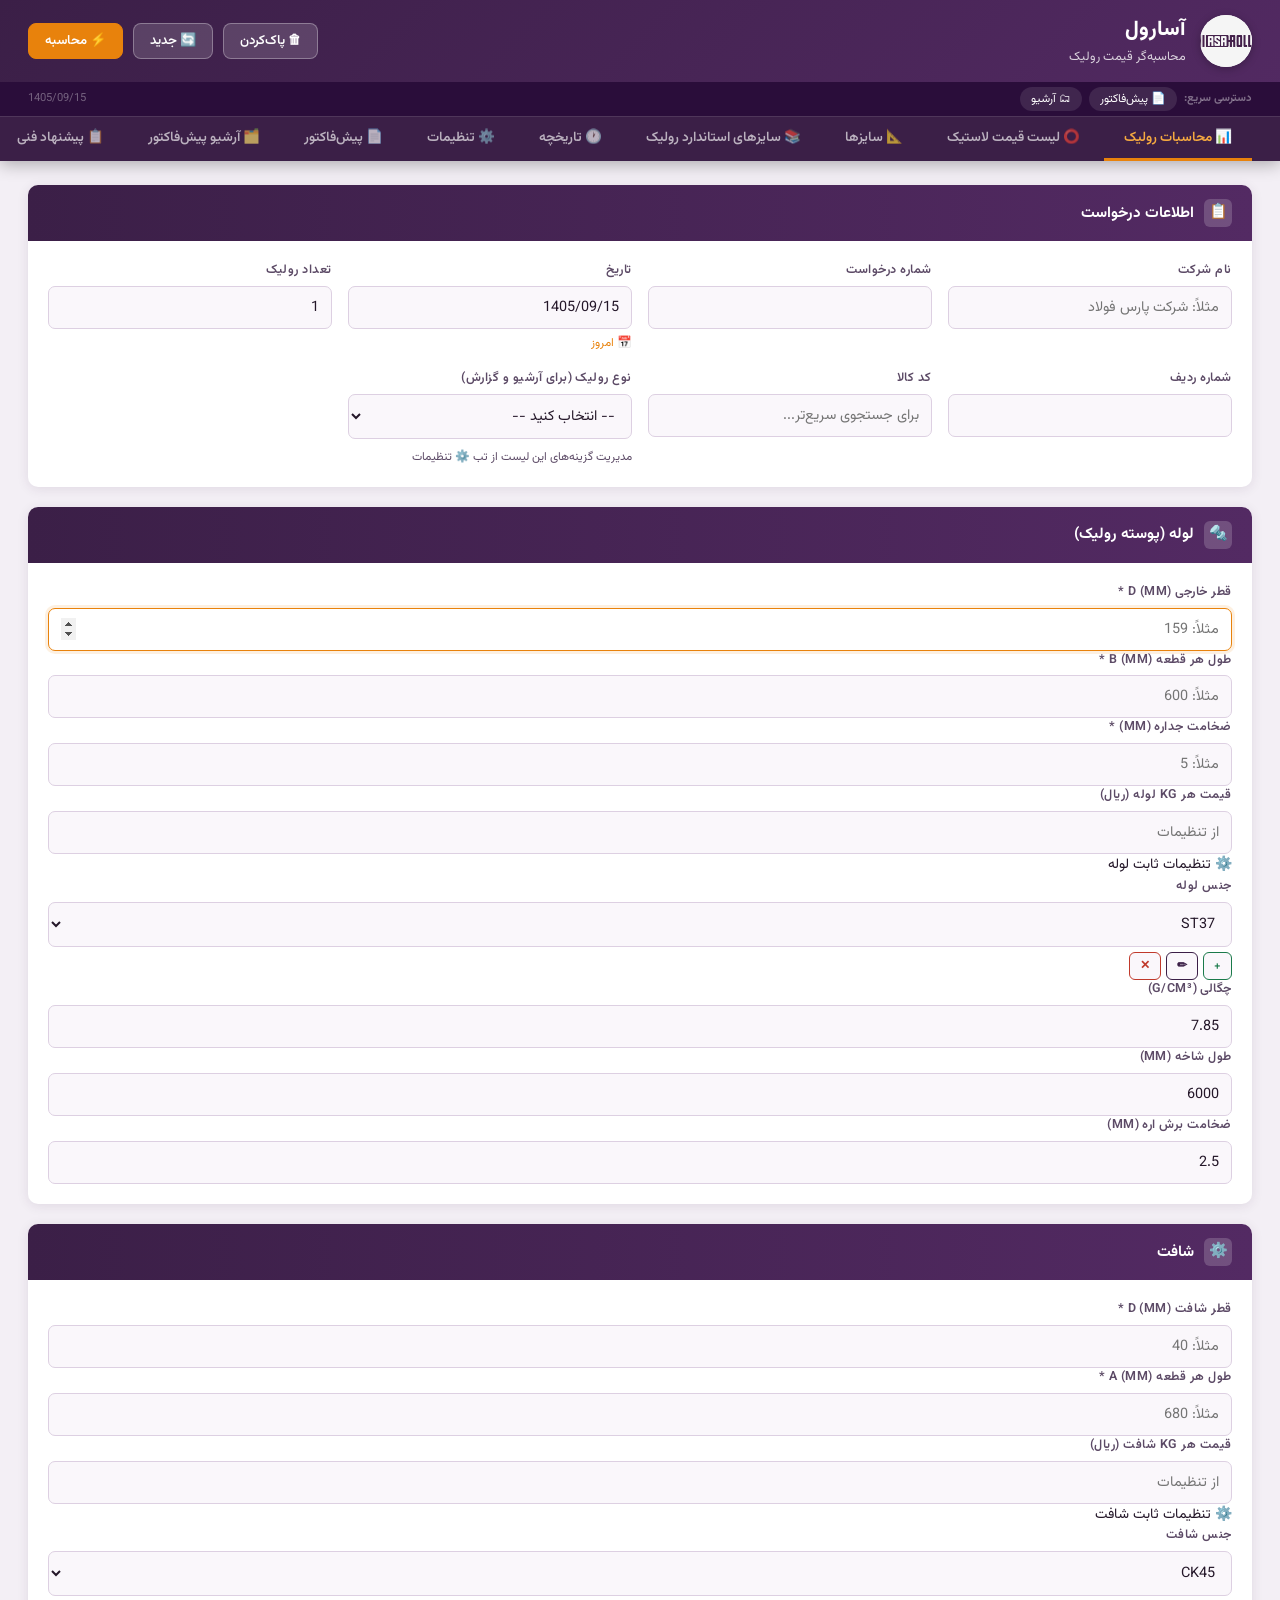
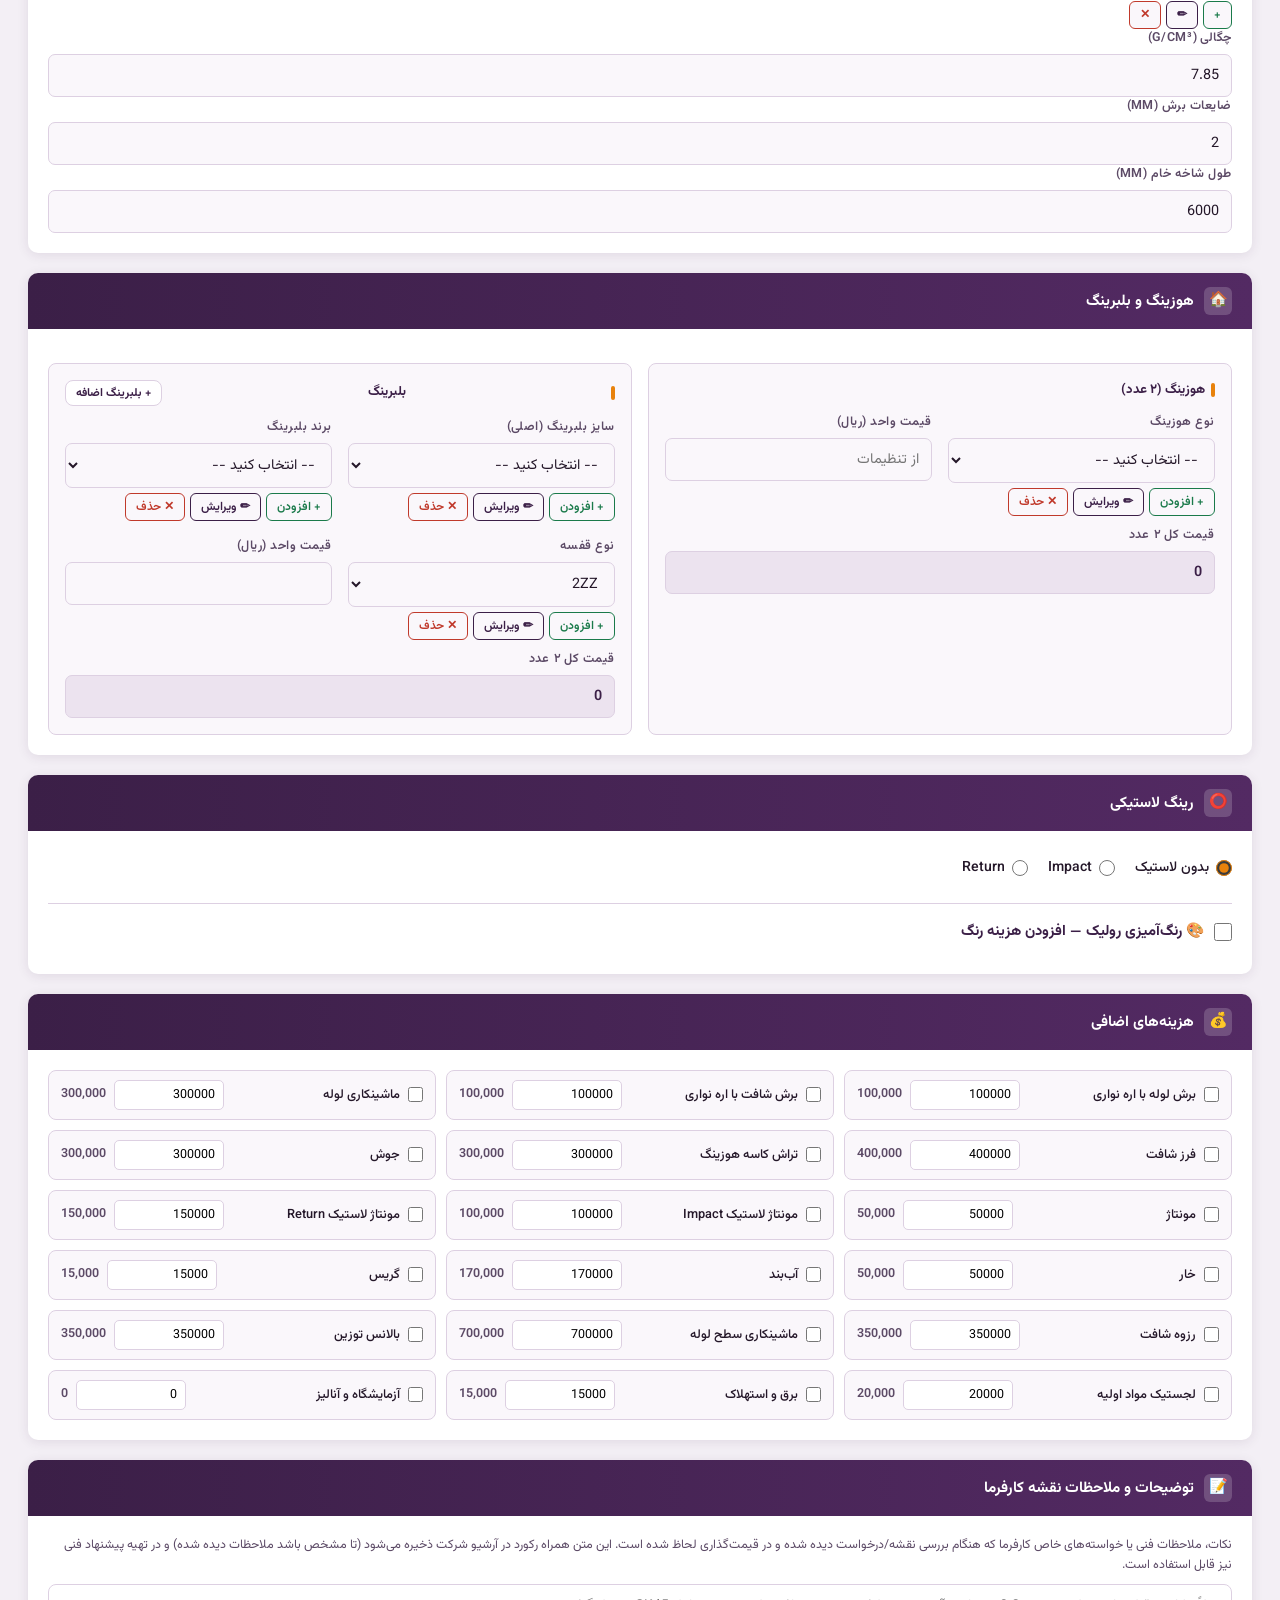
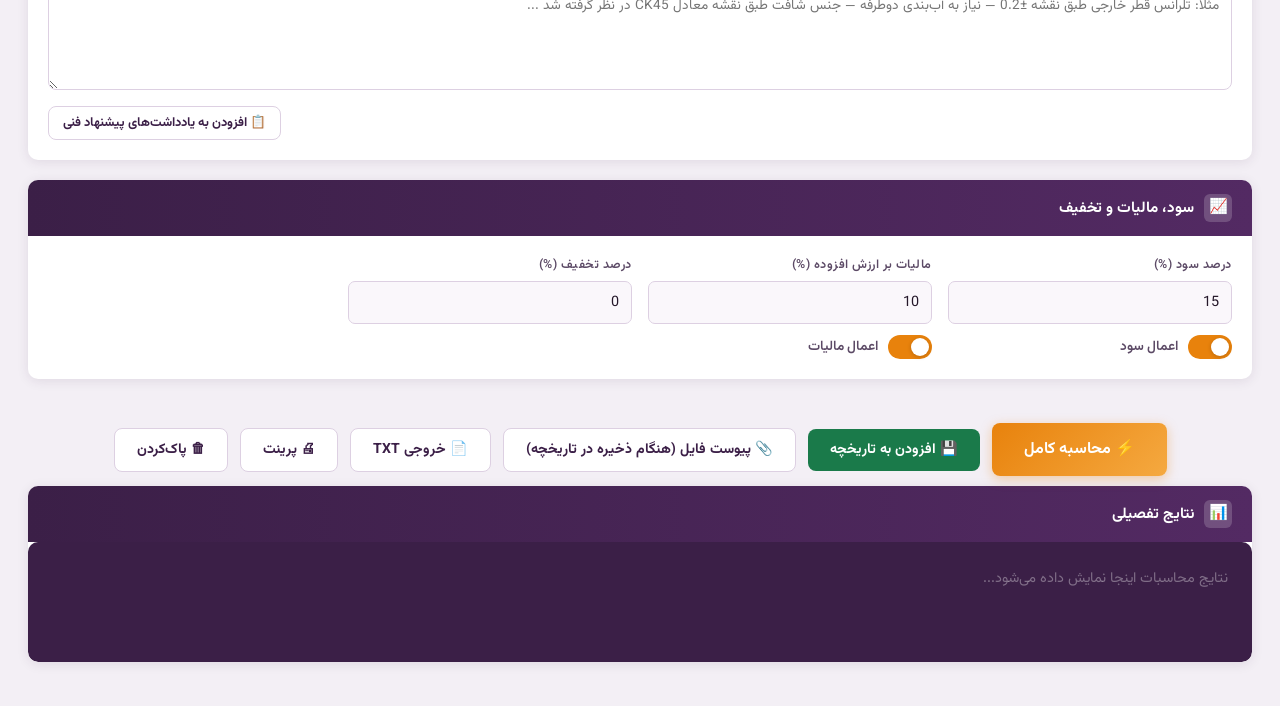
==== asaroul_calculator.html @ fc703ae7 "Add standard roller sizes library tab New standalone tab (سایزهای استاندارد رولیک) with roller types" ====
<!DOCTYPE html>
<html lang="fa" dir="rtl">
<head>
<meta charset="UTF-8">
<meta name="viewport" content="width=device-width, initial-scale=1.0">
<title>محاسبه‌گر قیمت رولیک - آسارول</title>
<style>
  @import url('https://fonts.googleapis.com/css2?family=Vazirmatn:wght@300;400;500;600;700;800&display=swap');
  :root {
    --primary:#3b1f47; --primary-light:#532a63; --accent:#e8820c; --accent-light:#f5a940;
    --bg:#f3eff5; --surface:#ffffff; --surface2:#faf7fb; --border:#ddd0e2;
    --text:#241729; --text2:#5c4a66;
    --success:#1a7a4a; --success-bg:#e6f7ee;
    --warning:#b45309; --warning-bg:#fef3e2;
    --danger:#c0392b; --danger-bg:#fdecea;
    --radius:10px; --shadow:0 2px 12px rgba(59,31,71,0.10);
  }
  *{box-sizing:border-box;margin:0;padding:0;}
  body{font-family:'Vazirmatn','Tahoma',sans-serif;background:var(--bg);color:var(--text);font-size:14px;line-height:1.6;min-height:100vh;}

  header{background:linear-gradient(135deg,var(--primary) 0%,var(--primary-light) 100%);color:white;position:sticky;top:0;z-index:100;box-shadow:0 3px 16px rgba(0,0,0,0.3);}
  .header-inner{display:flex;align-items:center;justify-content:space-between;padding:14px 28px;max-width:1400px;margin:0 auto;}
  .logo-area{display:flex;align-items:center;gap:14px;}
  .logo-circle{width:52px;height:52px;background:white;border-radius:50%;display:flex;align-items:center;justify-content:center;overflow:hidden;box-shadow:0 2px 8px rgba(0,0,0,0.25);flex-shrink:0;}
  .logo-circle img{width:100%;height:100%;object-fit:cover;}
  .brand-name{font-size:1.3rem;font-weight:800;}
  .brand-sub{font-size:0.78rem;opacity:0.8;margin-top:1px;}
  .header-actions{display:flex;gap:10px;}
  .btn-header{background:rgba(255,255,255,0.15);border:1px solid rgba(255,255,255,0.3);color:white;padding:7px 16px;border-radius:8px;cursor:pointer;font-family:inherit;font-size:0.82rem;font-weight:600;transition:all 0.2s;}
  .btn-header:hover{background:rgba(255,255,255,0.25);}
  .btn-header.accent{background:var(--accent);border-color:var(--accent);}

  .tabs-bar{background:var(--primary);border-top:1px solid rgba(255,255,255,0.1);display:flex;max-width:1400px;margin:0 auto;padding:0 28px;gap:4px;overflow-x:auto;}
  .tab-btn{padding:10px 20px;color:rgba(255,255,255,0.65);background:none;border:none;cursor:pointer;font-family:inherit;font-size:0.85rem;font-weight:600;border-bottom:3px solid transparent;transition:all 0.2s;white-space:nowrap;}
  .tab-btn:hover{color:white;}
  .tab-btn.active{color:var(--accent-light);border-bottom-color:var(--accent);}
  .tab-panel{display:none;}
  .tab-panel.active{display:block;}

  .main-wrap{max-width:1400px;margin:0 auto;padding:24px 28px;}

  .top-banner{display:flex;justify-content:center;padding:18px 0 4px;}
  .top-banner img{max-height:70px;}

  .section-card{background:var(--surface);border-radius:var(--radius);box-shadow:var(--shadow);margin-bottom:20px;overflow:hidden;}
  .section-header{display:flex;align-items:center;gap:10px;padding:14px 20px;background:linear-gradient(90deg,var(--primary) 0%,var(--primary-light) 100%);color:white;font-weight:700;font-size:0.95rem;}
  .section-header .icon{width:28px;height:28px;background:rgba(255,255,255,0.18);border-radius:6px;display:flex;align-items:center;justify-content:center;font-size:15px;}
  .section-body{padding:20px;}

  .grid-2{display:grid;grid-template-columns:1fr 1fr;gap:16px;}
  .grid-3{display:grid;grid-template-columns:1fr 1fr 1fr;gap:16px;}
  .grid-4{display:grid;grid-template-columns:1fr 1fr 1fr 1fr;gap:16px;}
  .grid-5{display:grid;grid-template-columns:1fr 1fr 1fr 1fr 1fr;gap:16px;}
  .col-span-2{grid-column:span 2;}

  .field{display:flex;flex-direction:column;gap:5px;}
  .field label{font-size:0.78rem;font-weight:600;color:var(--text2);text-transform:uppercase;letter-spacing:0.04em;}
  .field input,.field select{padding:9px 12px;border:1.5px solid var(--border);border-radius:7px;font-family:inherit;font-size:0.9rem;color:var(--text);background:var(--surface2);transition:border-color 0.2s,box-shadow 0.2s;width:100%;}
  .field input:focus,.field select:focus{outline:none;border-color:var(--accent);box-shadow:0 0 0 3px rgba(232,130,12,0.12);background:white;}
  .field input[readonly]{background:#ece3ef;color:var(--primary);font-weight:600;}
  .field .hint{font-size:0.73rem;color:var(--text2);}

  .custom-select-wrap{position:relative;width:100%;}
  .custom-select-wrap select{width:100%;}
  .select-actions{display:flex;gap:5px;margin-top:5px;flex-wrap:wrap;}
  .sel-btn{padding:4px 10px;border-radius:6px;border:1px solid var(--border);background:var(--surface2);cursor:pointer;font-family:inherit;font-size:0.75rem;font-weight:600;color:var(--text2);transition:all 0.15s;white-space:nowrap;}
  .sel-btn:hover{border-color:var(--accent);color:var(--accent);}
  .sel-btn.add{border-color:var(--success);color:var(--success);}
  .sel-btn.add:hover{background:var(--success-bg);}
  .sel-btn.del{border-color:var(--danger);color:var(--danger);}
  .sel-btn.del:hover{background:var(--danger-bg);}
  .sel-btn.edit-btn{border-color:var(--primary);color:var(--primary);}
  .sel-btn.edit-btn:hover{background:#ece3ef;}

  .radio-group{display:flex;gap:20px;align-items:center;padding:6px 0;flex-wrap:wrap;}
  .radio-item{display:flex;align-items:center;gap:7px;cursor:pointer;}
  .radio-item input[type=radio]{accent-color:var(--accent);width:16px;height:16px;}
  .radio-item span{font-size:0.88rem;font-weight:500;}

  .checkbox-row{display:flex;align-items:center;gap:10px;padding:10px 0;}
  .checkbox-row input[type=checkbox]{accent-color:var(--accent);width:18px;height:18px;}
  .checkbox-row label{font-size:0.92rem;font-weight:700;color:var(--primary);cursor:pointer;}

  .costs-grid{display:grid;grid-template-columns:repeat(3,1fr);gap:10px;}
  .cost-item{display:flex;align-items:center;gap:8px;padding:9px 12px;border:1.5px solid var(--border);border-radius:8px;background:var(--surface2);transition:all 0.2s;cursor:pointer;}
  .cost-item:hover{border-color:var(--accent);background:var(--warning-bg);}
  .cost-item.checked{border-color:var(--accent);background:var(--warning-bg);}
  .cost-item input[type=checkbox]{accent-color:var(--accent);width:15px;height:15px;flex-shrink:0;}
  .cost-item label{flex:1;font-size:0.8rem;cursor:pointer;font-weight:500;}
  .cost-item .cost-val{font-size:0.78rem;color:var(--text2);white-space:nowrap;font-weight:600;}

  .btn{display:inline-flex;align-items:center;gap:7px;padding:10px 22px;border-radius:8px;border:none;cursor:pointer;font-family:inherit;font-size:0.88rem;font-weight:700;transition:all 0.2s;white-space:nowrap;}
  .btn-primary{background:linear-gradient(135deg,var(--accent) 0%,var(--accent-light) 100%);color:white;box-shadow:0 3px 12px rgba(232,130,12,0.35);}
  .btn-primary:hover{transform:translateY(-1px);box-shadow:0 5px 16px rgba(232,130,12,0.45);}
  .btn-secondary{background:var(--surface);color:var(--primary);border:1.5px solid var(--border);}
  .btn-secondary:hover{border-color:var(--primary);background:var(--surface2);}
  .btn-success{background:var(--success);color:white;}
  .btn-success:hover{background:#15693e;}
  .btn-danger{background:var(--danger);color:white;}
  .btn-danger:hover{background:#a93226;}
  .btn-sm{padding:6px 14px;font-size:0.8rem;}
  .btn-lg{padding:14px 32px;font-size:1rem;}

  .action-bar{display:flex;gap:12px;flex-wrap:wrap;align-items:center;justify-content:center;padding:24px 0 10px;}

  .results-box{background:var(--primary);color:white;border-radius:var(--radius);padding:24px;font-family:'Courier New',monospace;font-size:13px;line-height:1.8;white-space:pre-wrap;min-height:120px;max-height:600px;overflow-y:auto;}
  .results-box:empty::before{content:'نتایج محاسبات اینجا نمایش داده می‌شود...';color:rgba(255,255,255,0.35);font-family:'Vazirmatn',sans-serif;font-size:0.9rem;}

  .summary-grid{display:grid;grid-template-columns:repeat(4,1fr);gap:14px;margin-bottom:20px;}
  .summary-card{background:var(--surface);border-radius:var(--radius);padding:16px;box-shadow:var(--shadow);border-right:4px solid var(--border);transition:transform 0.2s;}
  .summary-card:hover{transform:translateY(-2px);}
  .summary-card.accent{border-right-color:var(--accent);}
  .summary-card.primary{border-right-color:var(--primary);}
  .summary-card.success{border-right-color:var(--success);}
  .summary-card.warning{border-right-color:var(--warning);}
  .summary-card .label{font-size:0.75rem;color:var(--text2);font-weight:600;margin-bottom:6px;}
  .summary-card .value{font-size:1.15rem;font-weight:800;color:var(--primary);}
  .summary-card .unit{font-size:0.72rem;color:var(--text2);}

  .sub-section{background:var(--surface2);border:1.5px solid var(--border);border-radius:8px;padding:16px;margin-top:14px;}
  .sub-section-title{font-size:0.82rem;font-weight:700;color:var(--primary);margin-bottom:12px;display:flex;align-items:center;gap:6px;}
  .sub-section-title::before{content:'';display:inline-block;width:4px;height:14px;background:var(--accent);border-radius:2px;}

  .hidden{display:none !important;}
  .divider{height:1px;background:var(--border);margin:18px 0;}

  .toggle-wrap{display:flex;align-items:center;gap:10px;}
  .toggle{position:relative;width:44px;height:24px;flex-shrink:0;}
  .toggle input{opacity:0;width:0;height:0;}
  .toggle-slider{position:absolute;cursor:pointer;top:0;left:0;right:0;bottom:0;background:#d5c5da;border-radius:24px;transition:0.3s;}
  .toggle-slider:before{content:'';position:absolute;height:18px;width:18px;left:3px;bottom:3px;background:white;border-radius:50%;transition:0.3s;box-shadow:0 1px 4px rgba(0,0,0,0.2);}
  .toggle input:checked+.toggle-slider{background:var(--accent);}
  .toggle input:checked+.toggle-slider:before{transform:translateX(20px);}
  .toggle-label{font-size:0.85rem;font-weight:600;color:var(--text2);}

  .modal-overlay{position:fixed;inset:0;background:rgba(36,23,41,0.55);z-index:999;display:flex;align-items:center;justify-content:center;padding:20px;}
  .modal-box{background:white;border-radius:14px;padding:28px;min-width:340px;max-width:460px;width:100%;box-shadow:0 8px 40px rgba(0,0,0,0.3);direction:rtl;max-height:90vh;overflow-y:auto;}
  .modal-title{font-size:1rem;font-weight:800;color:var(--primary);margin-bottom:18px;}
  .modal-field{margin-bottom:14px;}
  .modal-field label{display:block;font-size:0.8rem;font-weight:600;color:var(--text2);margin-bottom:5px;}
  .modal-field input,.modal-field select{width:100%;padding:9px 12px;border:1.5px solid var(--border);border-radius:7px;font-family:inherit;font-size:0.9rem;}
  .modal-field input:focus,.modal-field select:focus{outline:none;border-color:var(--accent);}
  .modal-actions{display:flex;gap:10px;justify-content:flex-end;margin-top:18px;}

  .history-list{display:flex;flex-direction:column;gap:12px;}
  .history-item{background:var(--surface);border-radius:var(--radius);padding:16px 20px;box-shadow:var(--shadow);display:flex;justify-content:space-between;align-items:center;border-right:4px solid var(--accent);flex-wrap:wrap;gap:10px;}
  .history-item-info{flex:1;}
  .history-item-title{font-weight:700;font-size:0.9rem;}
  .history-item-meta{font-size:0.78rem;color:var(--text2);margin-top:2px;}
  .history-item-price{font-size:1.1rem;font-weight:800;color:var(--accent);}
  .history-item-actions{display:flex;gap:8px;}

  .std-table{width:100%;border-collapse:collapse;}
  .std-table th{background:var(--primary);color:white;padding:10px 14px;text-align:center;font-size:0.82rem;font-weight:600;}
  .std-table td{padding:9px 14px;text-align:center;font-size:0.85rem;border-bottom:1px solid var(--border);}
  .std-table tr:nth-child(even) td{background:var(--surface2);}
  .std-table tr:hover td{background:var(--warning-bg);}

  .settings-section{background:var(--surface);border-radius:var(--radius);box-shadow:var(--shadow);margin-bottom:20px;overflow:hidden;}
  .settings-header{padding:14px 20px;background:linear-gradient(90deg,var(--primary),var(--primary-light));color:white;font-weight:700;font-size:0.92rem;display:flex;align-items:center;gap:8px;}
  .settings-body{padding:20px;}
  .price-row{display:flex;align-items:center;gap:10px;padding:8px 12px;border-radius:8px;border:1px solid var(--border);background:var(--surface2);margin-bottom:8px;flex-wrap:wrap;}
  .price-row label{flex:1;font-size:0.85rem;font-weight:600;min-width:120px;}
  .price-row input{width:150px;padding:6px 10px;border:1.5px solid var(--border);border-radius:6px;font-family:inherit;font-size:0.85rem;text-align:left;}
  .price-row input:focus{outline:none;border-color:var(--accent);}
  .price-row .unit{font-size:0.75rem;color:var(--text2);white-space:nowrap;}
  .save-badge{display:inline-block;background:var(--success-bg);color:var(--success);padding:2px 8px;border-radius:10px;font-size:0.72rem;font-weight:700;margin-right:6px;}

  .alert{padding:12px 16px;border-radius:8px;font-size:0.85rem;font-weight:600;display:flex;align-items:center;gap:10px;margin-top:10px;}
  .alert-warning{background:var(--warning-bg);color:var(--warning);border:1px solid #f5a040;}
  .alert-success{background:var(--success-bg);color:var(--success);border:1px solid #34c77b;}
  .alert-danger{background:var(--danger-bg);color:var(--danger);border:1px solid #e88080;}

  .paint-row{display:grid;grid-template-columns:1fr 1fr 1fr 1fr;gap:12px;}

  /* Rubber price reference table */
  .rubber-table-wrap{max-height:420px;overflow-y:auto;border:1px solid var(--border);border-radius:8px;}
  .rubber-table{width:100%;border-collapse:collapse;}
  .rubber-table thead th{position:sticky;top:0;background:var(--primary);color:white;padding:10px 12px;font-size:0.8rem;font-weight:700;text-align:center;z-index:5;}
  .rubber-table td{padding:7px 10px;text-align:center;font-size:0.83rem;border-bottom:1px solid var(--border);}
  .rubber-table tr:nth-child(even) td{background:var(--surface2);}
  .rubber-table tr.selected-row td{background:var(--warning-bg)!important;font-weight:700;}
  .rubber-table input{width:100%;padding:4px 6px;border:1px solid transparent;border-radius:5px;background:transparent;font-family:inherit;font-size:0.83rem;text-align:center;}
  .rubber-table input:focus{outline:none;border-color:var(--accent);background:white;}
  .rubber-table .row-actions{display:flex;gap:4px;justify-content:center;}
  .rubber-table .row-actions button{padding:3px 8px;font-size:0.72rem;border-radius:5px;border:1px solid var(--border);background:white;cursor:pointer;}
  .rubber-table .row-actions button.del{color:var(--danger);border-color:var(--danger);}
  .upload-zone{border:2px dashed var(--border);border-radius:10px;padding:24px;text-align:center;background:var(--surface2);cursor:pointer;transition:all 0.2s;}
  .upload-zone:hover{border-color:var(--accent);background:var(--warning-bg);}
  .upload-zone input{display:none;}

  .picker-input-wrap{display:flex;gap:6px;}
  .picker-input-wrap input{flex:1;}

  @media(max-width:900px){
    .grid-4,.grid-5{grid-template-columns:1fr 1fr;}
    .grid-3{grid-template-columns:1fr 1fr;}
    .costs-grid{grid-template-columns:1fr 1fr;}
    .summary-grid{grid-template-columns:1fr 1fr;}
    .paint-row{grid-template-columns:1fr 1fr;}
    .main-wrap{padding:16px;}
  }
  @media(max-width:600px){
    .grid-2,.grid-3,.grid-4,.grid-5{grid-template-columns:1fr;}
    .costs-grid{grid-template-columns:1fr;}
    .summary-grid{grid-template-columns:1fr 1fr;}
    .col-span-2{grid-column:span 1;}
    .paint-row{grid-template-columns:1fr;}
  }
  @media print{
    header,.tabs-bar,.action-bar,.btn,.select-actions{display:none!important;}
    .results-box{color:black;background:white;border:1px solid #ccc;}
  }

  /* ══ TECHNICAL PROPOSAL ══ */
  .tp-doc{background:#fff;color:#111;direction:rtl;font-family:'Vazirmatn',Tahoma,sans-serif;padding:28px 32px;border-radius:var(--radius);max-width:900px;margin:0 auto}
  .tp-header{display:grid;grid-template-columns:1fr auto 1fr;align-items:center;border-bottom:3px solid #3d1454;padding-bottom:14px;margin-bottom:18px}
  .tp-logo-seller img{max-height:60px;max-width:160px;object-fit:contain}
  .tp-logo-buyer{text-align:left}
  .tp-logo-buyer img{max-height:60px;max-width:160px;object-fit:contain;display:none}
  .tp-logo-buyer-placeholder{border:2px dashed #bbb;border-radius:8px;padding:8px 14px;color:#bbb;font-size:0.75rem;text-align:center;min-width:120px;cursor:pointer}
  .tp-title-center{text-align:center}
  .tp-title{font-size:1.4rem;font-weight:900;color:#3d1454;letter-spacing:1px}
  .tp-subtitle{font-size:0.78rem;color:#666;margin-top:3px}
  .tp-meta-bar{display:grid;grid-template-columns:repeat(3,1fr);gap:10px;background:#f3eef7;border-radius:8px;padding:12px 16px;margin-bottom:18px;font-size:0.82rem}
  .tp-meta-item .tp-meta-lbl{color:#6b4f80;font-weight:700;font-size:0.72rem;text-transform:uppercase;margin-bottom:2px}
  .tp-meta-item .tp-meta-val{font-weight:600;color:#1a0a22}
  .tp-section{margin-bottom:20px}
  .tp-section-title{background:linear-gradient(90deg,#3d1454,#5a2070);color:white;padding:7px 14px;font-size:0.88rem;font-weight:700;border-radius:6px;margin-bottom:10px}
  .tp-section-title-en{font-size:0.72rem;opacity:0.8;font-weight:400;margin-right:8px}
  .tp-two-col{display:grid;grid-template-columns:1fr 1fr;gap:16px}
  .tp-spec-table{width:100%;border-collapse:collapse;font-size:0.83rem}
  .tp-spec-table th{background:#3d1454;color:white;padding:7px 10px;font-weight:600;font-size:0.78rem;text-align:center}
  .tp-spec-table td{padding:6px 10px;border:1px solid #ddd;vertical-align:middle}
  .tp-spec-table td:first-child{background:#f9f4fc;font-weight:600;color:#3d1454;text-align:right}
  .tp-spec-table td:nth-child(2){text-align:center}
  .tp-spec-table td:nth-child(3){color:#666;font-size:0.78rem}
  .tp-spec-table tr:nth-child(even) td:not(:first-child){background:#fdf9ff}
  .tp-en-label{font-size:0.7rem;color:#888;display:block;margin-top:1px}
  .tp-req-table{width:100%;border-collapse:collapse;font-size:0.82rem}
  .tp-req-table th{background:#5a2070;color:white;padding:6px 10px;text-align:center;font-size:0.78rem}
  .tp-req-table td{padding:6px 10px;border:1px solid #e0d0e8;text-align:center}
  .tp-req-table tr:nth-child(even) td{background:#fdf9ff}
  .tp-price-box{background:linear-gradient(135deg,#3d1454,#5a2070);color:white;border-radius:10px;padding:18px 24px;text-align:center;margin-top:12px}
  .tp-price-main{font-size:1.6rem;font-weight:900;letter-spacing:1px}
  .tp-price-unit{font-size:0.8rem;opacity:0.8;margin-top:3px}
  .tp-conditions{font-size:0.8rem;color:#444;line-height:1.9}
  .tp-conditions li{margin-bottom:3px}
  .tp-signature-row{display:grid;grid-template-columns:1fr 1fr;gap:20px;margin-top:20px;border-top:2px solid #3d1454;padding-top:16px}
  .tp-sig-box{border:1px solid #ccc;border-radius:6px;padding:12px;text-align:center;min-height:80px}
  .tp-sig-title{font-size:0.78rem;font-weight:700;color:#3d1454;margin-bottom:6px}
  .tp-field-edit{border:none;border-bottom:1px dashed #bbb;background:transparent;font-family:inherit;font-size:inherit;color:inherit;outline:none;width:100%;padding:2px 4px}
  .tp-field-edit:focus{border-bottom-color:#7b2d8b;background:#fdf9ff}
  .tp-validity-badge{background:#e6f7ee;color:#1a7a4a;border:1px solid #34c77b;border-radius:20px;padding:3px 12px;font-size:0.75rem;font-weight:700;display:inline-block}
  @keyframes spin{to{transform:rotate(360deg)}}
  @media print{
    .no-print{display:none!important}
    .tp-doc{padding:12px;box-shadow:none}
    .tab-panel{display:none!important}
    #tab-proposal{display:block!important}
    header,.tabs-bar{display:none!important}
  }
</style>
<script src="https://cdnjs.cloudflare.com/ajax/libs/xlsx/0.18.5/xlsx.full.min.js"></script>
</head>
<body>

<!-- ══ MODAL ══ -->
<div id="modal_overlay" class="modal-overlay hidden" onclick="closeModalOutside(event)">
  <div class="modal-box" onclick="event.stopPropagation()">
    <div class="modal-title" id="modal_title">افزودن گزینه</div>
    <div class="modal-field">
      <label id="modal_label1">نام / عنوان</label>
      <input type="text" id="modal_input1" placeholder="">
    </div>
    <div class="modal-actions">
      <button class="btn btn-secondary btn-sm" onclick="closeModal()">انصراف</button>
      <button class="btn btn-primary btn-sm" onclick="confirmModal()">✓ تأیید</button>
    </div>
  </div>
</div>

<!-- ══ RUBBER ROW EDIT MODAL ══ -->
<div id="rubber_modal_overlay" class="modal-overlay hidden" onclick="closeRubberModalOutside(event)">
  <div class="modal-box" onclick="event.stopPropagation()">
    <div class="modal-title" id="rubber_modal_title">افزودن آیتم لاستیک</div>
    <div class="modal-field">
      <label>ابعاد (مثلاً: 89*159*40)</label>
      <input type="text" id="rm_size" placeholder="قطر داخلی*قطر خارجی*عرض">
    </div>
    <div class="modal-field">
      <label>نوع</label>
      <input type="text" id="rm_type" placeholder="مثلاً: تخت / گرد / مارپیچ">
    </div>
    <div class="modal-field">
      <label>قیمت (ریال)</label>
      <input type="number" id="rm_price" placeholder="قیمت به ریال">
    </div>
    <div class="modal-actions">
      <button class="btn btn-secondary btn-sm" onclick="closeRubberModal()">انصراف</button>
      <button class="btn btn-primary btn-sm" onclick="confirmRubberModal()">✓ تأیید</button>
    </div>
  </div>
</div>

<!-- ══ HEADER ══ -->
<header>
  <div class="header-inner">
    <div class="logo-area">
      <div class="logo-circle"><img id="header_logo_img" src="" alt="آسارول"></div>
      <div>
        <div class="brand-name">آسارول</div>
        <div class="brand-sub">محاسبه‌گر قیمت رولیک</div>
      </div>
    </div>
    <div class="header-actions">
      <button class="btn-header" onclick="clearForm()">🗑 پاک‌کردن</button>
      <button class="btn-header" onclick="newCalculation()">🔄 جدید</button>
      <button class="btn-header accent" onclick="calculate()">⚡ محاسبه</button>
    </div>
  </div>
  <div style="background:#2a0d3a;padding:5px 28px;display:flex;gap:7px;align-items:center;max-width:1400px;margin:0 auto;flex-wrap:wrap">
  <span style="font-size:.7rem;color:rgba(255,255,255,.4);font-weight:700">دسترسی سریع:</span>
    <button onclick="document.querySelector('[data-tab=invoice]').click()" style="background:rgba(255,255,255,.1);color:white;border:none;padding:3px 11px;border-radius:12px;font-family:inherit;font-size:.73rem;cursor:pointer">📄 پیش‌فاکتور</button>
  <button onclick="document.querySelector('[data-tab=archive]').click()" style="background:rgba(255,255,255,.1);color:white;border:none;padding:3px 11px;border-radius:12px;font-family:inherit;font-size:.73rem;cursor:pointer">🗂 آرشیو</button>
  
  
  <span id="quick_date" style="font-size:.7rem;color:rgba(255,255,255,.35);margin-right:auto"></span>
</div>
<div class="tabs-bar">
    <button class="tab-btn active"  data-tab="calc"     onclick="switchTab(this,'calc')">📊 محاسبات رولیک</button>
    <button class="tab-btn"         data-tab="rubberref" onclick="switchTab(this,'rubberref')">⭕ لیست قیمت لاستیک</button>
    <button class="tab-btn"         data-tab="std"      onclick="switchTab(this,'std')">📐 سایزها</button>
    <button class="tab-btn"         data-tab="stdlib"   onclick="switchTab(this,'stdlib')">📚 سایزهای استاندارد رولیک</button>
    <button class="tab-btn"         data-tab="history"  onclick="switchTab(this,'history')">🕐 تاریخچه</button>
    <button class="tab-btn"         data-tab="settings" onclick="switchTab(this,'settings')">⚙️ تنظیمات</button>
    <button class="tab-btn"         data-tab="invoice"  onclick="switchTab(this,'invoice')">📄 پیش‌فاکتور</button>
    <button class="tab-btn"         data-tab="archive"  onclick="switchTab(this,'archive')">🗂️ آرشیو پیش‌فاکتور</button>
    <button class="tab-btn"         data-tab="proposal" onclick="switchTab(this,'proposal')">📋 پیشنهاد فنی</button>
    <button class="tab-btn"         data-tab="coarchive" onclick="switchTab(this,'coarchive')">🏢 آرشیو شرکت‌ها</button>
  </div>
</header>

<div class="main-wrap">

<!-- ══════════════════════════════════════════════════════════
     TAB 1 — CALCULATION
══════════════════════════════════════════════════════════ -->
<div id="tab-calc" class="tab-panel active">

  <!-- Request Info -->
  <div class="section-card">
    <div class="section-header"><span class="icon">📋</span> اطلاعات درخواست</div>
    <div class="section-body">
      <div class="grid-4">
        <div class="field"><label>نام شرکت</label><input type="text" id="company_name" list="ca_companies_datalist" placeholder="مثلاً: شرکت پارس فولاد" autocomplete="off" onblur="caRegisterCompanyFromInput()"><datalist id="ca_companies_datalist"></datalist></div>
        <div class="field"><label>شماره درخواست</label><input type="text" id="request_number"></div>
        <div class="field">
          <label>تاریخ</label>
          <input type="text" id="request_date">
          <span class="hint" onclick="setTodayDate()" style="cursor:pointer;color:var(--accent)">📅 امروز</span>
        </div>
        <div class="field"><label>تعداد رولیک</label><input type="number" id="roller_count" value="1" min="1"></div>
        <div class="field"><label>شماره ردیف</label><input type="text" id="request_row_number"></div>
        <div class="field"><label>کد کالا</label><input type="text" id="item_code" placeholder="برای جستجوی سریع‌تر..."></div>
        <div class="field">
          <label>نوع رولیک (برای آرشیو و گزارش)</label>
          <select id="roller_type_category"></select>
          <div class="hint" style="margin-top:4px">مدیریت گزینه‌های این لیست از تب ⚙️ تنظیمات</div>
        </div>
      </div>
    </div>
  </div>

  <!-- Pipe -->
  <div class="section-card">
    <div class="section-header"><span class="icon">🔩</span> لوله (پوسته رولیک)</div>
    <div class="section-body">
      <div class="calc-two-col">
        <!-- ستون راست: ورودی سریع با Tab -->
        <div class="calc-inputs calc-main-field">
          <div class="field">
            <label>قطر خارجی D (mm) *</label>
            <input type="number" id="pipe_outer_d" placeholder="مثلاً: 159" tabindex="1" autofocus oninput="pipeAutoCalc()">
          </div>
          <div class="field">
            <label>طول هر قطعه B (mm) *</label>
            <input type="number" id="pipe_piece_length" placeholder="مثلاً: 600" tabindex="2" oninput="pipeAutoCalc()">
          </div>
          <div class="field">
            <label>ضخامت جداره (mm) *</label>
            <input type="number" id="pipe_thickness" placeholder="مثلاً: 5" tabindex="3" oninput="pipeAutoCalc()">
          </div>
          <div class="field">
            <label>قیمت هر kg لوله (ریال)</label>
            <input type="number" id="pipe_price_kg" placeholder="از تنظیمات" tabindex="4" oninput="pipeAutoCalc()">
          </div>
          <!-- نمایش فوری قیمت لوله -->
          <div id="pipe_auto_result" style="display:none;background:var(--success-bg);border:1px solid var(--success);border-radius:8px;padding:8px 12px;margin-top:4px">
            <div style="font-size:.75rem;color:var(--success);font-weight:700;margin-bottom:4px">⚡ محاسبه فوری لوله</div>
            <div style="display:grid;grid-template-columns:1fr 1fr;gap:6px;font-size:.78rem">
              <div>وزن: <strong id="pipe_auto_weight">—</strong> kg</div>
              <div>هزینه: <strong id="pipe_auto_cost" style="color:var(--accent)">—</strong> ریال</div>
            </div>
          </div>
        </div>
        <!-- ستون چپ: اطلاعات ثابت (فقط نمایش / تنظیم یکبار) -->
        <div class="calc-static">
          <div class="calc-static-title">⚙️ تنظیمات ثابت لوله</div>
          <div class="field">
            <label>جنس لوله</label>
            <div class="custom-select-wrap">
              <select id="pipe_material" onchange="onPipeMaterialChange()"></select>
              <div class="select-actions">
                <button class="sel-btn add"      onclick="openAddModal('pipe_material','جنس لوله')">+</button>
                <button class="sel-btn edit-btn" onclick="openEditModal('pipe_material')">✏</button>
                <button class="sel-btn del"      onclick="deleteSelected('pipe_material')">✕</button>
              </div>
            </div>
          </div>
          <div class="field"><label>چگالی (g/cm³)</label><input type="number" id="pipe_density" value="7.85" step="0.01" tabindex="-1"></div>
          <div class="field"><label>طول شاخه (mm)</label><input type="number" id="pipe_branch_length" value="6000" tabindex="-1"></div>
          <div class="field"><label>ضخامت برش اره (mm)</label><input type="number" id="pipe_cut_thickness" value="2.5" step="0.1" tabindex="-1"></div>
        </div>
      </div>
      <div class="sub-section" id="pipe_result_area" style="display:none">
        <div class="sub-section-title">نتایج آنی لوله</div>
        <div class="grid-4">
          <div><span style="color:var(--text2);font-size:0.78rem">قطر داخلی:</span><br><strong id="r_pipe_inner">-</strong> mm</div>
          <div><span style="color:var(--text2);font-size:0.78rem">قطعات از شاخه:</span><br><strong id="r_pipe_pieces">-</strong> عدد</div>
          <div><span style="color:var(--text2);font-size:0.78rem">وزن قطعه:</span><br><strong id="r_pipe_weight">-</strong> kg</div>
          <div><span style="color:var(--text2);font-size:0.78rem">قیمت واقعی:</span><br><strong id="r_pipe_price" style="color:var(--accent)">-</strong> ریال</div>
        </div>
        <div id="pipe_waste_alert" class="alert alert-warning hidden" style="margin-top:10px"></div>
      </div>
    </div>
  </div>

  <!-- Shaft -->
  <div class="section-card">
    <div class="section-header"><span class="icon">⚙️</span> شافت</div>
    <div class="section-body">
      <div class="calc-two-col">
        <!-- ستون راست: ورودی سریع با Tab -->
        <div class="calc-inputs calc-main-field">
          <div class="field">
            <label>قطر شافت d (mm) *</label>
            <input type="number" id="shaft_diameter" placeholder="مثلاً: 40" tabindex="5" oninput="shaftAutoCalc()">
          </div>
          <div class="field">
            <label>طول هر قطعه A (mm) *</label>
            <input type="number" id="shaft_piece_length" placeholder="مثلاً: 680" tabindex="6" oninput="shaftAutoCalc()">
          </div>
          <div class="field">
            <label>قیمت هر kg شافت (ریال)</label>
            <input type="number" id="shaft_price_kg" placeholder="از تنظیمات" tabindex="7" oninput="shaftAutoCalc()">
          </div>
          <!-- نمایش فوری قیمت شافت -->
          <div id="shaft_auto_result" style="display:none;background:var(--success-bg);border:1px solid var(--success);border-radius:8px;padding:8px 12px;margin-top:4px">
            <div style="font-size:.75rem;color:var(--success);font-weight:700;margin-bottom:4px">⚡ محاسبه فوری شافت</div>
            <div style="display:grid;grid-template-columns:1fr 1fr;gap:6px;font-size:.78rem">
              <div>وزن: <strong id="shaft_auto_weight">—</strong> kg</div>
              <div>هزینه: <strong id="shaft_auto_cost" style="color:var(--accent)">—</strong> ریال</div>
            </div>
          </div>
        </div>
        <!-- ستون چپ: اطلاعات ثابت -->
        <div class="calc-static">
          <div class="calc-static-title">⚙️ تنظیمات ثابت شافت</div>
          <div class="field">
            <label>جنس شافت</label>
            <div class="custom-select-wrap">
              <select id="shaft_material" onchange="onShaftMaterialChange()"></select>
              <div class="select-actions">
                <button class="sel-btn add"      onclick="openAddModal('shaft_material','جنس شافت')">+</button>
                <button class="sel-btn edit-btn" onclick="openEditModal('shaft_material')">✏</button>
                <button class="sel-btn del"      onclick="deleteSelected('shaft_material')">✕</button>
              </div>
            </div>
          </div>
          <div class="field"><label>چگالی (g/cm³)</label><input type="number" id="shaft_density" value="7.85" step="0.01" tabindex="-1"></div>
          <div class="field"><label>ضایعات برش (mm)</label><input type="number" id="shaft_cut_waste" value="2" tabindex="-1"></div>
          <div class="field"><label>طول شاخه خام (mm)</label><input type="number" id="shaft_raw_length" value="6000" tabindex="-1"></div>
        </div>
      </div>
      <div class="sub-section" id="shaft_result_area" style="display:none">
        <div class="sub-section-title">نتایج آنی شافت</div>
        <div class="grid-4">
          <div><span style="color:var(--text2);font-size:0.78rem">قطعات از شاخه:</span><br><strong id="r_shaft_pieces">-</strong> عدد</div>
          <div><span style="color:var(--text2);font-size:0.78rem">وزن قطعه:</span><br><strong id="r_shaft_weight">-</strong> kg</div>
          <div><span style="color:var(--text2);font-size:0.78rem">دورریز:</span><br><strong id="r_shaft_waste">-</strong> %</div>
          <div><span style="color:var(--text2);font-size:0.78rem">قیمت واقعی:</span><br><strong id="r_shaft_price" style="color:var(--accent)">-</strong> ریال</div>
        </div>
      </div>
    </div>
  </div>

  <!-- Housing & Bearing -->
  <div class="section-card">
    <div class="section-header"><span class="icon">🏠</span> هوزینگ و بلبرینگ</div>
    <div class="section-body">
      <div class="grid-2">
        <div class="sub-section">
          <div class="sub-section-title">هوزینگ (۲ عدد)</div>
          <div class="grid-2">
            <div class="field">
              <label>نوع هوزینگ</label>
              <div class="custom-select-wrap">
                <select id="housing_type" tabindex="8" onchange="housingChanged()"></select>
                <div class="select-actions">
                  <button class="sel-btn add"      onclick="openAddModal('housing_type','نوع هوزینگ')">+ افزودن</button>
                  <button class="sel-btn edit-btn" onclick="openEditModal('housing_type')">✏ ویرایش</button>
                  <button class="sel-btn del"      onclick="deleteSelected('housing_type')">✕ حذف</button>
                </div>
              </div>
            </div>
            <div class="field"><label>قیمت واحد (ریال)</label><input type="number" id="housing_unit_price" tabindex="9" oninput="calcHousing()" placeholder="از تنظیمات"></div>
          </div>
          <div class="field" style="margin-top:10px"><label>قیمت کل ۲ عدد</label><input type="text" id="housing_total" readonly value="0"></div>
        </div>
        <div class="sub-section">
          <div class="sub-section-title" style="display:flex;justify-content:space-between;align-items:center">
            <span>بلبرینگ</span>
            <button class="btn btn-secondary btn-sm" onclick="addExtraBearing()" style="font-size:.72rem;padding:3px 10px">+ بلبرینگ اضافه</button>
          </div>
          <!-- بلبرینگ‌های اضافه -->
          <div id="extra_bearings_list" style="margin-bottom:8px"></div>
          <div class="grid-2">
            <div class="field">
              <label>سایز بلبرینگ (اصلی)</label>
              <div class="custom-select-wrap">
                <select id="bearing_size" tabindex="10" onchange="bearingSizeChanged()"></select>
                <div class="select-actions">
                  <button class="sel-btn add"      onclick="openAddModal('bearing_size','سایز بلبرینگ')">+ افزودن</button>
                  <button class="sel-btn edit-btn" onclick="openEditModal('bearing_size')">✏ ویرایش</button>
                  <button class="sel-btn del"      onclick="deleteSelected('bearing_size')">✕ حذف</button>
                </div>
              </div>
            </div>
            <div class="field">
              <label>برند بلبرینگ</label>
              <div class="custom-select-wrap">
                <select id="bearing_brand"></select>
                <div class="select-actions">
                  <button class="sel-btn add"      onclick="openAddModal('bearing_brand','برند بلبرینگ')">+ افزودن</button>
                  <button class="sel-btn edit-btn" onclick="openEditModal('bearing_brand')">✏ ویرایش</button>
                  <button class="sel-btn del"      onclick="deleteSelected('bearing_brand')">✕ حذف</button>
                </div>
              </div>
            </div>
            <div class="field">
              <label>نوع قفسه</label>
              <div class="custom-select-wrap">
                <select id="bearing_cage"></select>
                <div class="select-actions">
                  <button class="sel-btn add"      onclick="openAddModal('bearing_cage','نوع قفسه')">+ افزودن</button>
                  <button class="sel-btn edit-btn" onclick="openEditModal('bearing_cage')">✏ ویرایش</button>
                  <button class="sel-btn del"      onclick="deleteSelected('bearing_cage')">✕ حذف</button>
                </div>
              </div>
            </div>
            <div class="field"><label>قیمت واحد (ریال)</label><input type="number" id="bearing_unit_price" tabindex="11" oninput="calcBearing()"></div>
          </div>
          <div class="field" style="margin-top:10px"><label>قیمت کل ۲ عدد</label><input type="text" id="bearing_total" readonly value="0"></div>
        </div>
      </div>
    </div>
  </div>

  <!-- Rubber Ring -->
  <div class="section-card">
    <div class="section-header"><span class="icon">⭕</span> رینگ لاستیکی</div>
    <div class="section-body">
      <div class="radio-group">
        <label class="radio-item"><input type="radio" name="ring_type" value="" checked onchange="ringTypeChange()"><span>بدون لاستیک</span></label>
        <label class="radio-item"><input type="radio" name="ring_type" value="impact" onchange="ringTypeChange()"><span>Impact</span></label>
        <label class="radio-item"><input type="radio" name="ring_type" value="return" onchange="ringTypeChange()"><span>Return</span></label>
      </div>

      <!-- Impact -->
      <div id="impact_section" class="sub-section hidden">
        <div class="sub-section-title">لاستیک Impact</div>
        <div class="grid-4">
          <div class="field">
            <label>انتخاب از لیست قیمت</label>
            <div class="picker-input-wrap">
              <select id="impact_picker" onchange="pickRubber('impact')">
                <option value="">-- انتخاب از جدول --</option>
              </select>
            </div>
          </div>
          <div class="field"><label>قطر داخلی (mm)</label><input type="number" id="impact_inner"></div>
          <div class="field"><label>قطر خارجی (mm)</label><input type="number" id="impact_outer"></div>
          <div class="field"><label>عرض (mm)</label><input type="number" id="impact_width"></div>
          <div class="field"><label>تعداد</label><input type="number" id="impact_count" oninput="calcImpact()"></div>
          <div class="field"><label>قیمت واحد (ریال)</label><input type="number" id="impact_unit_price" oninput="calcImpact()"></div>
          <div class="field"><label>قیمت کل لاستیک</label><input type="text" id="impact_total" readonly value="0"></div>
          <!-- حلقه فلزی Impact -->
          <div class="field" style="grid-column:span 2">
            <div style="display:flex;align-items:center;gap:8px;padding:8px 12px;background:var(--surface2);border-radius:8px;border:1px solid var(--border)">
              <input type="checkbox" id="impact_ring_enabled" onchange="calcImpact()" style="width:16px;height:16px;accent-color:var(--accent)">
              <label for="impact_ring_enabled" style="cursor:pointer;font-weight:600;font-size:.84rem">🔘 حلقه فلزی (Metal Ring)</label>
              <span style="margin-right:auto;font-size:.75rem;color:var(--text2)">پیش‌فرض: 2 عدد × 150,000 ریال</span>
            </div>
            <div style="display:grid;grid-template-columns:1fr 1fr;gap:8px;margin-top:6px">
              <input type="number" id="impact_ring_count" value="2" placeholder="تعداد" oninput="calcImpact()"
                style="padding:7px 9px;border:1.5px solid var(--border);border-radius:7px;font-family:inherit;font-size:.85rem">
              <input type="number" id="impact_ring_price" value="150000" placeholder="قیمت هر عدد (ریال)" oninput="calcImpact()"
                style="padding:7px 9px;border:1.5px solid var(--border);border-radius:7px;font-family:inherit;font-size:.85rem;direction:ltr">
            </div>
          </div>
        </div>
      </div>

      <!-- Return -->
      <div id="return_section" class="sub-section hidden">
        <div class="sub-section-title">Return — لاستیک تخت</div>
        <div class="grid-4">
          <div class="field">
            <label>انتخاب از لیست قیمت</label>
            <select id="ret_flat_picker" onchange="pickRubber('ret_flat')">
              <option value="">-- انتخاب از جدول --</option>
            </select>
          </div>
          <div class="field"><label>قطر داخلی (mm)</label><input type="number" id="ret_flat_inner"></div>
          <div class="field"><label>قطر خارجی (mm)</label><input type="number" id="ret_flat_outer"></div>
          <div class="field"><label>عرض (mm)</label><input type="number" id="ret_flat_width"></div>
          <div class="field"><label>تعداد</label><input type="number" id="ret_flat_count" oninput="calcReturn()"></div>
          <div class="field"><label>قیمت واحد (ریال)</label><input type="number" id="ret_flat_price" oninput="calcReturn()"></div>
          <div class="field"><label>جمع تخت (ریال)</label><input type="text" id="ret_flat_total" readonly value="0"></div>
        </div>
        <div class="divider"></div>
        <div class="sub-section-title">Return — لاستیک R دار</div>
        <div class="grid-4">
          <div class="field">
            <label>انتخاب از لیست قیمت</label>
            <select id="ret_r_picker" onchange="pickRubber('ret_r')">
              <option value="">-- انتخاب از جدول --</option>
            </select>
          </div>
          <div class="field"><label>قطر داخلی (mm)</label><input type="number" id="ret_r_inner"></div>
          <div class="field"><label>قطر خارجی (mm)</label><input type="number" id="ret_r_outer"></div>
          <div class="field"><label>عرض (mm)</label><input type="number" id="ret_r_width"></div>
          <div class="field"><label>تعداد</label><input type="number" id="ret_r_count" oninput="calcReturn()"></div>
          <div class="field"><label>قیمت واحد (ریال)</label><input type="number" id="ret_r_price" oninput="calcReturn()"></div>
          <div class="field"><label>جمع R دار (ریال)</label><input type="text" id="ret_r_total" readonly value="0"></div>
        </div>
        <div class="divider"></div>
        <div class="grid-4">
          <div class="field"><label>تعداد فاصله‌انداز</label><input type="number" id="spacer_count" value="1" oninput="calcReturn()"></div>
          <div class="field"><label>قیمت هر فاصله‌انداز</label><input type="number" id="spacer_price" value="50000" oninput="calcReturn()"></div>
          <!-- حلقه فلزی -->
          <div class="field" style="display:flex;align-items:flex-start;gap:8px;grid-column:span 2">
            <div style="padding-top:28px">
              <input type="checkbox" id="metal_ring_enabled" onchange="calcReturn()" style="width:16px;height:16px;accent-color:var(--accent)">
            </div>
            <div style="flex:1">
              <label for="metal_ring_enabled" style="cursor:pointer">🔘 حلقه فلزی (Metal Ring)</label>
              <div style="display:grid;grid-template-columns:1fr 1fr;gap:8px;margin-top:6px" id="metal_ring_fields">
                <input type="number" id="metal_ring_count" value="2" placeholder="تعداد" oninput="calcReturn()" style="padding:7px 9px;border:1.5px solid var(--border);border-radius:7px;font-family:inherit;font-size:.85rem">
                <input type="number" id="metal_ring_price" placeholder="قیمت هر عدد (ریال)" oninput="calcReturn()" style="padding:7px 9px;border:1.5px solid var(--border);border-radius:7px;font-family:inherit;font-size:.85rem;direction:ltr">
              </div>
            </div>
          </div>
          <div class="field col-span-2" style="margin-top:4px"><label>قیمت کل Return</label><input type="text" id="return_total" readonly value="0" style="font-size:1rem;font-weight:800;color:var(--accent)"></div>
        </div>
      </div>

      <!-- ══ PAINT — nested right after rubber, toggled by checkbox ══ -->
      <div class="checkbox-row" style="margin-top:18px;border-top:1.5px solid var(--border);padding-top:16px">
        <input type="checkbox" id="paint_enabled" onchange="paintToggle()">
        <label for="paint_enabled">🎨 رنگ‌آمیزی رولیک — افزودن هزینه رنگ</label>
      </div>
      <div id="paint_section" class="sub-section hidden">
        <div class="sub-section-title">محاسبه هزینه رنگ</div>
        <div class="paint-row">
          <div class="field"><label>قطر خارجی (mm)</label><input type="number" id="paint_outer_d" oninput="calcPaint()"></div>
          <div class="field"><label>طول لوله (mm)</label><input type="number" id="paint_length" oninput="calcPaint()"></div>
          <div class="field"><label>ضخامت رنگ (میکرون)</label><input type="number" id="paint_micron" value="80" oninput="calcPaint()"></div>
          <div class="field"><label>قیمت هر لیتر (ریال)</label><input type="number" id="paint_price_liter" oninput="calcPaint()"></div>
        </div>
        <div class="paint-row" style="margin-top:14px">
          <div class="field"><label>تعداد لایه</label><input type="number" id="paint_layers" value="2" min="1" oninput="calcPaint()"></div>
          <div class="field"><label>ضریب اتلاف (%)</label><input type="number" id="paint_waste_pct" value="20" oninput="calcPaint()"></div>
          <div class="field"><label>سطح جانبی (m²)</label><input type="text" id="pr_surface" readonly value="0"></div>
          <div class="field"><label>هزینه رنگ این رولیک (ریال)</label><input type="text" id="pr_cost_one" readonly value="0" style="font-weight:800;color:var(--accent)"></div>
        </div>
        <div class="hint" style="margin-top:8px">💡 می‌توانید از روی قطر خارجی و طول لوله بالا (در بخش لوله) کپی کنید، یا دستی وارد کنید.</div>
        <div class="action-bar" style="justify-content:flex-start;padding-top:10px">
          <button class="btn btn-secondary btn-sm" onclick="copyPipeDimsToPaint()">⬆ کپی ابعاد از بخش لوله</button>
        </div>
      </div>
    </div>
  </div>

  <!-- Additional Costs -->
  <div class="section-card">
    <div class="section-header"><span class="icon">💰</span> هزینه‌های اضافی</div>
    <div class="section-body">
      <div class="costs-grid" id="costs_grid"></div>
    </div>
  </div>

  <!-- توضیحات و ملاحظات نقشه کارفرما -->
  <div class="section-card">
    <div class="section-header"><span class="icon">📝</span> توضیحات و ملاحظات نقشه کارفرما</div>
    <div class="section-body">
      <div style="font-size:0.78rem;color:var(--text2);margin-bottom:8px">
        نکات، ملاحظات فنی یا خواسته‌های خاص کارفرما که هنگام بررسی نقشه/درخواست دیده شده و در قیمت‌گذاری لحاظ شده است.
        این متن همراه رکورد در آرشیو شرکت ذخیره می‌شود (تا مشخص باشد ملاحظات دیده شده) و در تهیه پیشنهاد فنی نیز قابل استفاده است.
      </div>
      <textarea id="drawing_notes" rows="4" placeholder="مثلاً: تلرانس قطر خارجی طبق نقشه ±0.2 — نیاز به آب‌بندی دوطرفه — جنس شافت طبق نقشه معادل CK45 در نظر گرفته شد ..." style="width:100%;padding:10px 12px;border:1.5px solid var(--border);border-radius:8px;font-family:inherit;font-size:0.85rem;resize:vertical"></textarea>
      <div style="display:flex;justify-content:flex-end;margin-top:8px">
        <button class="btn btn-secondary btn-sm" onclick="copyDrawingNotesToProposal()">📋 افزودن به یادداشت‌های پیشنهاد فنی</button>
      </div>
    </div>
  </div>

  <!-- Finance -->
  <div class="section-card">
    <div class="section-header"><span class="icon">📈</span> سود، مالیات و تخفیف</div>
    <div class="section-body">
      <div class="grid-4">
        <div class="field">
          <label>درصد سود (%)</label>
          <input type="number" id="profit_pct" value="15">
          <div class="toggle-wrap" style="margin-top:6px">
            <label class="toggle"><input type="checkbox" id="apply_profit" checked><span class="toggle-slider"></span></label>
            <span class="toggle-label">اعمال سود</span>
          </div>
        </div>
        <div class="field">
          <label>مالیات بر ارزش افزوده (%)</label>
          <input type="number" id="tax_pct" value="10">
          <div class="toggle-wrap" style="margin-top:6px">
            <label class="toggle"><input type="checkbox" id="apply_tax" checked><span class="toggle-slider"></span></label>
            <span class="toggle-label">اعمال مالیات</span>
          </div>
        </div>
        <div class="field"><label>درصد تخفیف (%)</label><input type="number" id="discount_pct" value="0"></div>
      </div>
    </div>
  </div>

  <div id="ca_editing_banner" style="display:none;align-items:center;justify-content:space-between;gap:10px;flex-wrap:wrap;background:#fff4d6;border:1.5px solid #e0b64c;border-radius:8px;padding:10px 16px;margin:14px 0">
    <span style="font-size:.85rem;font-weight:600;color:#7a5a10"></span>
    <button class="btn btn-secondary btn-sm" onclick="cancelEditingRecord()">لغو ویرایش</button>
  </div>

  <div class="action-bar">
    <button class="btn btn-primary btn-lg" onclick="calculate()">⚡ محاسبه کامل</button>
    <button class="btn btn-success" onclick="addToHistory()">💾 افزودن به تاریخچه</button>
    <button class="btn btn-secondary" id="ca_top_attach_btn" onclick="caTopAttachClick()">📎 پیوست فایل (هنگام ذخیره در تاریخچه)</button>
    <input type="file" id="ca_top_attach_input" multiple style="display:none" onchange="caTopAttachChange(event)">
    <button class="btn btn-secondary" onclick="exportTXT()">📄 خروجی TXT</button>
    <button class="btn btn-secondary" onclick="printResults()">🖨 پرینت</button>
    <button class="btn btn-secondary" onclick="clearForm()">🗑 پاک‌کردن</button>
  </div>
  <!-- انتقال به پیش‌فاکتور — نمایش بعد از محاسبه -->
  <div id="send_to_invoice_bar" style="display:none;justify-content:center;padding:10px 0 20px">
    <button class="btn btn-primary" style="gap:10px;font-size:1rem;padding:13px 32px;box-shadow:0 4px 18px rgba(59,31,71,.3)" onclick="sendToInvoiceNow()">
      📄 انتقال قیمت به پیش‌فاکتور
    </button>
  </div>

  <div class="summary-grid" id="summary_cards" style="display:none">
    <div class="summary-card accent"><div class="label">بهای تمام‌شده</div><div class="value" id="sc_cost">0</div><div class="unit">ریال</div></div>
    <div class="summary-card primary"><div class="label">با سود</div><div class="value" id="sc_profit">0</div><div class="unit">ریال</div></div>
    <div class="summary-card success"><div class="label">قیمت نهایی یک رولیک</div><div class="value" id="sc_final">0</div><div class="unit">ریال</div></div>
    <div class="summary-card warning"><div class="label">قیمت کل</div><div class="value" id="sc_total">0</div><div class="unit">ریال</div></div>
  </div>

  <div class="section-card">
    <div class="section-header"><span class="icon">📊</span> نتایج تفصیلی</div>
    <div class="section-body" style="padding:0">
      <div class="results-box" id="results_box"></div>
    </div>
  </div>
</div><!-- /tab-calc -->

<!-- ══════════════════════════════════════════════════════════
     TAB 2 — RUBBER PRICE REFERENCE LIST
══════════════════════════════════════════════════════════ -->
<div id="tab-rubberref" class="tab-panel">
  <div class="section-card">
    <div class="section-header"><span class="icon">⭕</span> لیست قیمت لاستیک — مرجع برای تمام رولیک‌های لاستیکی</div>
    <div class="section-body">
      <p style="color:var(--text2);font-size:0.85rem;margin-bottom:14px">
        این جدول مرجع اصلی قیمت رینگ‌های لاستیکی است. هر ردیف به‌صورت مستقل قابل ویرایش، حذف و افزودن است. تغییرات همیشه ذخیره می‌شوند.
        از این جدول می‌توانید در بخش «رینگ لاستیکی» برای انتخاب سریع سایز و قیمت استفاده کنید.
      </p>
      <div class="action-bar" style="justify-content:flex-start;padding:0 0 16px">
        <button class="btn btn-primary btn-sm" onclick="openRubberModal('add')">+ افزودن آیتم جدید</button>
        <label class="upload-zone" style="padding:8px 16px;display:inline-flex;align-items:center;gap:8px;cursor:pointer">
          📂 آپلود فایل اکسل (xlsx)
          <input type="file" id="rubber_excel_upload" accept=".xlsx,.xls" onchange="handleRubberExcelUpload(event)">
        </label>
        <button class="btn btn-secondary btn-sm" onclick="exportRubberListTXT()">📄 خروجی لیست (TXT)</button>
        <input type="text" id="rubber_search" placeholder="🔍 جستجو در سایز یا نوع..." style="padding:8px 14px;border:1.5px solid var(--border);border-radius:7px;font-family:inherit;font-size:0.85rem;min-width:220px" oninput="renderRubberTable()">
      </div>
      <div class="rubber-table-wrap">
        <table class="rubber-table">
          <thead>
            <tr><th>ردیف</th><th>ابعاد</th><th>نوع</th><th>قیمت (ریال)</th><th>عملیات</th></tr>
          </thead>
          <tbody id="rubber_tbody"></tbody>
        </table>
      </div>
      <div id="rubber_count_info" style="margin-top:10px;font-size:0.8rem;color:var(--text2)"></div>
    </div>
  </div>
</div>

<!-- ══════════════════════════════════════════════════════════
     TAB 3 — STANDARD SIZES
══════════════════════════════════════════════════════════ -->
<div id="tab-std" class="tab-panel">
  <div class="section-card">
    <div class="section-header"><span class="icon">📐</span> سایزهای استاندارد — کلیک برای استفاده</div>
    <div class="section-body" style="padding:0">
      <table class="std-table">
        <thead><tr><th>نام</th><th>قطر خارجی</th><th>ضخامت</th><th>قطر داخلی</th><th>وزن/متر (kg)</th><th></th></tr></thead>
        <tbody id="std_tbody"></tbody>
      </table>
    </div>
  </div>
</div>

<!-- ══════════════════════════════════════════════════════════
     TAB 4 — HISTORY
══════════════════════════════════════════════════════════ -->
<div id="tab-history" class="tab-panel">
  <div style="display:flex;justify-content:space-between;align-items:center;margin-bottom:16px">
    <h2 style="font-size:1rem;font-weight:700;color:var(--primary)">📋 تاریخچه محاسبات</h2>
    <button class="btn btn-danger btn-sm" onclick="clearHistory()">🗑 پاک‌کردن همه</button>
  </div>
  <div id="history_list" class="history-list"></div>
</div>

<!-- ══════════════════════════════════════════════════════════
     TAB 5 — SETTINGS
══════════════════════════════════════════════════════════ -->
<div id="tab-settings" class="tab-panel">

  <!-- مدیریت نوع رولیک — جدول مجزا و مشخص برای دسترسی سریع -->
  <div class="settings-section">
    <div class="settings-header">🎯 مدیریت «نوع رولیک» (برای آرشیو و گزارش)</div>
    <div class="settings-body">
      <div style="font-size:0.8rem;color:var(--text2);margin-bottom:12px">
        گزینه‌های فیلد «نوع رولیک» در تب محاسبات را از همین جدول اضافه، ویرایش یا حذف کنید.
      </div>
      <div style="display:flex;gap:8px;margin-bottom:12px">
        <input type="text" id="lm_new_roller_type_category" placeholder="نوع رولیک جدید..." style="flex:1;padding:8px 12px;border:1.5px solid var(--border);border-radius:7px;font-family:inherit;font-size:0.85rem" onkeydown="if(event.key==='Enter')lmAdd('roller_type_category')">
        <button class="btn btn-primary btn-sm" onclick="lmAdd('roller_type_category')">➕ افزودن</button>
      </div>
      <div id="settings_roller_type_manager"></div>
    </div>
  </div>

  <!-- Logo upload -->
  <div class="settings-section">
    <div class="settings-header">🖼 لوگوی شرکت</div>
    <div class="settings-body">
      <div style="display:flex;align-items:center;gap:20px;flex-wrap:wrap">
        <img id="settings_logo_preview" src="" style="max-height:80px;border:1px solid var(--border);border-radius:8px;padding:6px;background:white">
        <label class="upload-zone" style="padding:10px 18px;display:inline-flex;align-items:center;gap:8px;cursor:pointer">
          📂 آپلود لوگوی جدید
          <input type="file" id="logo_upload" accept="image/*" onchange="handleLogoUpload(event)">
        </label>
        <button class="btn btn-secondary btn-sm" onclick="resetLogo()">↩ بازگشت به لوگوی پیش‌فرض</button>
      </div>
    </div>
  </div>

  <!-- Prices -->
  <div class="settings-section">
    <div class="settings-header">💵 قیمت‌های پایه (یکبار وارد کن — ذخیره می‌ماند)</div>

    <div class="settings-body">
      <div class="grid-2">
        <div style="grid-column:span 2">
          <div style="font-size:0.85rem;font-weight:700;color:var(--text2);margin-bottom:10px">
            📦 جدول مواد اولیه — نام · چگالی · قیمت لوله · قیمت شافت
          </div>
          <div id="unified_mat_table"></div>
          <!-- افزودن ماده جدید -->
          <div style="margin-top:12px;background:var(--surface2);border-radius:9px;padding:12px 14px;border:1px solid var(--border)">
            <div style="font-size:.78rem;font-weight:700;color:var(--primary);margin-bottom:8px">+ افزودن ماده جدید</div>
            <div style="display:grid;grid-template-columns:1fr 100px 130px 130px auto;gap:8px;align-items:end">
              <div>
                <div style="font-size:.72rem;color:var(--text2);margin-bottom:3px">نام ماده</div>
                <input type="text" id="nm_name" placeholder="مثلاً: SS316" style="width:100%;padding:6px 9px;border:1.5px solid var(--border);border-radius:6px;font-family:inherit;font-size:.83rem">
              </div>
              <div>
                <div style="font-size:.72rem;color:var(--text2);margin-bottom:3px">چگالی (g/cm³)</div>
                <input type="number" id="nm_density" placeholder="7.85" step="0.01" style="width:100%;padding:6px 9px;border:1.5px solid var(--border);border-radius:6px;font-family:inherit;font-size:.83rem;direction:ltr">
              </div>
              <div>
                <div style="font-size:.72rem;color:var(--text2);margin-bottom:3px">قیمت لوله (ریال/kg)</div>
                <input type="number" id="nm_pipe_price" placeholder="0" style="width:100%;padding:6px 9px;border:1.5px solid var(--border);border-radius:6px;font-family:inherit;font-size:.83rem;direction:ltr">
              </div>
              <div>
                <div style="font-size:.72rem;color:var(--text2);margin-bottom:3px">قیمت شافت (ریال/kg)</div>
                <input type="number" id="nm_shaft_price" placeholder="0" style="width:100%;padding:6px 9px;border:1.5px solid var(--border);border-radius:6px;font-family:inherit;font-size:.83rem;direction:ltr">
              </div>
              <button class="btn btn-primary" onclick="addUnifiedMaterial()" style="white-space:nowrap;padding:8px 14px">+ افزودن</button>
            </div>
          </div>
          <div style="margin-top:10px;display:flex;gap:8px">
            <button class="btn btn-primary btn-sm" onclick="saveUnifiedMaterials()">💾 ذخیره همه</button>
            <span id="unified_mat_badge" class="save-badge hidden">✓ ذخیره شد</span>
          </div>
          <!-- hidden divs برای backward compat -->
          <div id="settings_pipe_prices" style="display:none"></div>
          <div id="settings_shaft_prices" style="display:none"></div>
          <div id="density_settings" style="display:none"></div>
          <span id="density_saved_badge" class="save-badge hidden"></span>
        </div>
        <div>
          <div style="font-size:0.82rem;font-weight:700;color:var(--text2);margin-bottom:10px;text-transform:uppercase">مالی</div>
          <div class="price-row"><label>درصد سود پیش‌فرض</label><input type="number" id="sp_profit" value="15" oninput="saveSettings()"><span class="unit">%</span></div>
          <div class="price-row"><label>مالیات بر ارزش افزوده</label><input type="number" id="sp_tax" value="10" oninput="saveSettings()"><span class="unit">%</span></div>
          <div class="price-row"><label>تخفیف پیش‌فرض</label><input type="number" id="sp_discount" value="0" oninput="saveSettings()"><span class="unit">%</span></div>
          <div class="divider"></div>
          <div style="font-size:0.82rem;font-weight:700;color:var(--text2);margin-bottom:10px;text-transform:uppercase">هزینه‌های اضافی پیش‌فرض</div>
          <div id="settings_costs_list"></div>
        </div>
      </div>
      <div style="margin-top:16px;display:flex;gap:10px;align-items:center">
        <button class="btn btn-primary" onclick="applySettingsToForm()">✓ اعمال روی فرم</button>
        <span id="settings_saved_badge" class="save-badge hidden">✓ ذخیره شد</span>
      </div>
    </div>
  </div>




  <!-- Bearing & Housing Prices -->
  <div class="settings-section">
    <div class="settings-header">⚙️ قیمت بلبرینگ و هوزینگ (یکبار وارد کن — در قیمت‌دهی سریع خودکار می‌آید)</div>
    <div class="settings-body">
      <div class="grid-2">
        <div>
          <div style="font-size:.82rem;font-weight:700;color:var(--text2);margin-bottom:10px">قیمت بلبرینگ (ریال/عدد)</div>
          <div id="bearing_price_list"></div>
        </div>
        <div>
          <div style="font-size:.82rem;font-weight:700;color:var(--text2);margin-bottom:10px">قیمت هوزینگ (ریال/جفت)</div>
          <div id="housing_price_list"></div>
        </div>
      </div>
      <div style="margin-top:12px">
        <button class="btn btn-primary btn-sm" onclick="saveBearHousPrices()">💾 ذخیره قیمت‌ها</button>
        <span id="bh_saved_badge" class="save-badge hidden">✓ ذخیره شد</span>
      </div>
    </div>
  </div>

  <!-- مدیریت سایر لیست‌های کشویی (جنس لوله/شافت، نوع هوزینگ، بلبرینگ) -->
  <div class="settings-section">
    <div class="settings-header">📋 مدیریت سایر لیست‌های کشویی</div>
    <div class="settings-body">
      <div style="font-size:0.8rem;color:var(--text2);margin-bottom:12px">
        گزینه‌های جنس لوله، جنس شافت، نوع هوزینگ، سایز/برند/قفسه بلبرینگ را از همین‌جا می‌توانید مدیریت کنید.
      </div>
      <div id="settings_lists_manager"></div>
    </div>
  </div>

  <!-- API Key section -->
  <div class="settings-section">
    <div class="settings-header">🤖 کلید API هوش مصنوعی (Claude)</div>
    <div class="settings-body">
      <div style="font-size:0.82rem;color:var(--text2);margin-bottom:12px;line-height:1.8">
        برای استفاده از بخش AI (تحلیل نقشه و اینکوئری)، نیاز به کلید API دارید.<br>
        از <a href="https://console.anthropic.com" target="_blank" style="color:var(--accent)">console.anthropic.com</a> ثبت‌نام کنید و کلید بسازید (شروع با <code>sk-ant-api...</code>)
      </div>
      <div class="price-row">
        <label>کلید API آنتروپیک</label>
        <input type="password" id="sp_api_key" placeholder="sk-ant-api..." style="width:300px;font-family:monospace;font-size:0.82rem" oninput="saveApiKey()">
        <button class="btn btn-secondary btn-sm" onclick="toggleApiKeyVis()">👁</button>
      </div>
      <div id="api_key_status" style="font-size:0.78rem;margin-top:6px;color:var(--text2)"></div>
    </div>
  </div>


      <!-- قیمت بلبرینگ -->
      <div class="sub-section" style="margin-top:16px">
        <div class="sub-section-title">⚙️ جدول قیمت بلبرینگ (ذخیره دائمی)</div>
        <div style="font-size:.76rem;color:var(--text2);margin-bottom:8px">با انتخاب مدل در بخش محاسبات، قیمت خودکار بارگذاری می‌شود</div>
        <div id="bearing_price_table"></div>
      </div>
      <!-- قیمت هوزینگ -->
      <div class="sub-section" style="margin-top:12px">
        <div class="sub-section-title">🏠 جدول قیمت هوزینگ (ذخیره دائمی)</div>
        <div style="font-size:.76rem;color:var(--text2);margin-bottom:8px">با انتخاب هوزینگ در بخش محاسبات، قیمت خودکار بارگذاری می‌شود</div>
        <div id="housing_price_table"></div>
      </div>
      <!-- قیمت kg لوله و شافت -->
      <div class="sub-section" style="margin-top:12px">
        <div class="sub-section-title">💰 قیمت پایه مواد (ذخیره دائمی)</div>
        <div style="display:grid;grid-template-columns:1fr 1fr;gap:10px">
          <div class="field"><label>قیمت هر kg لوله (ریال)</label>
            <input type="number" id="settings_pipe_price_kg" placeholder="قیمت kg لوله"
              onchange="saveMatPrice('pipe',this.value)">
          </div>
          <div class="field"><label>قیمت هر kg شافت (ریال)</label>
            <input type="number" id="settings_shaft_price_kg" placeholder="قیمت kg شافت"
              onchange="saveMatPrice('shaft',this.value)">
          </div>
        </div>
      </div>

</div><!-- /tab-settings -->


<!-- ══════════════════════════════════════════════════════════
     TAB 6 — INVOICE (پیش‌فاکتور) — فرمت MotoPower
══════════════════════════════════════════════════════════ -->
<div id="tab-invoice" class="tab-panel">

  <!-- Toolbar (no-print) -->
  <div class="no-print" style="display:flex;gap:8px;margin-bottom:16px;flex-wrap:wrap;align-items:center">
    <button class="btn btn-primary btn-sm" onclick="renderInvoice()">🔄 بروزرسانی</button>
    <button class="btn btn-secondary btn-sm" onclick="invPrint()">🖨️ چاپ / PDF</button>
    <button class="btn btn-secondary btn-sm" onclick="dlInvoiceHTML()">💾 دانلود HTML</button>
    <button class="btn btn-secondary btn-sm" onclick="addInvoiceRow()">➕ ردیف جدید</button>
    <button class="btn btn-danger btn-sm" onclick="removeLastInvoiceRow()">➖ حذف آخرین</button>
    <button class="btn btn-secondary btn-sm" onclick="clearInvoiceRows()">🗑️ پاک اقلام</button>
    <button class="btn btn-secondary btn-sm" onclick="newInvoice()">🆕 پیش‌فاکتور جدید</button>
    <button class="btn btn-success btn-sm" onclick="saveToArchive()">📥 ذخیره در آرشیو</button>
    <span style="font-size:.75rem;color:var(--text2);margin-right:auto">شماره اتوماتیک | ذخیره خودکار در مرورگر</span>
  </div>

  <!-- THE INVOICE DOCUMENT -->
  <div class="inv-doc" id="invoiceDoc">

    <!-- ─── TITLE ROW ─── -->
    <div class="inv-title-row">
      <img id="inv_logo_img" class="inv-head-logo" src="" alt="آسارول">
      پـــیـش فـاکتـور
      <div class="inv-num-badge">
        <div>شماره: <span id="inv_num" contenteditable="true" style="font-weight:800;min-width:80px;display:inline-block"></span></div>
        <div>تاریخ: <span id="inv_date" contenteditable="true" style="min-width:90px;display:inline-block"></span></div>
        <button class="btn no-print" style="margin-top:4px;font-size:10px;padding:3px 8px;background:#eee;border:1px solid #999;border-radius:4px;cursor:pointer" onclick="genInvNum()">🔄 شماره جدید</button>
      </div>
    </div>

    <!-- ─── SELLER ─── -->
    <div class="inv-section-title">مشخصات فروشنده</div>
    <table class="inv-info-table">
      <tr>
        <td colspan="2" style="font-weight:700">نام شخص حقیقی/ حقوقی:
          <span id="inv_seller_name" contenteditable="true" onblur="saveInvMeta()">شرکت آسارول</span>
        </td>
        <td>شماره اقتصادی: <span id="inv_eco" contenteditable="true" onblur="saveInvMeta()">—</span></td>
        <td>شماره ثبت: <span id="inv_reg" contenteditable="true" onblur="saveInvMeta()">—</span></td>
      </tr>
      <tr>
        <td colspan="2">نشانی کامل: <span id="inv_addr" contenteditable="true" onblur="saveInvMeta()">آدرس شرکت آسارول</span></td>
        <td>کدپستی: <span id="inv_zip" contenteditable="true" onblur="saveInvMeta()">—</span></td>
        <td>شناسه ملی: <span id="inv_natid" contenteditable="true" onblur="saveInvMeta()">—</span></td>
      </tr>
      <tr>
        <td colspan="4">تلفن / نمابر: <span id="inv_phone" contenteditable="true" onblur="saveInvMeta()">—</span></td>
      </tr>
    </table>

    <!-- ─── BUYER ─── -->
    <div class="inv-section-title">مشخصات خریدار</div>
    <table class="inv-info-table">
      <tr>
        <td colspan="2">نام شخص حقیقی/ حقوقی: شرکت محترم
          <input id="buyer_name" class="inv-edit rtl w140" oninput="saveInvMeta()" placeholder="نام خریدار...">
        </td>
        <td>شماره ثبت: <input id="buyer_reg" class="inv-edit w95" oninput="saveInvMeta()" placeholder="..."></td>
        <td></td>
      </tr>
      <tr>
        <td colspan="2">نشانی: <input id="buyer_addr" class="inv-edit rtl w240" oninput="saveInvMeta()" placeholder="آدرس..."></td>
        <td>شناسه ملی: <input id="buyer_natid" class="inv-edit w95" oninput="saveInvMeta()" placeholder="..."></td>
        <td>تلفن: <input id="buyer_phone" class="inv-edit w95" oninput="saveInvMeta()" placeholder="..."></td>
      </tr>
    </table>

    <!-- ─── ITEMS TABLE ─── -->
    <div class="inv-section-title">مشخصات کالا یا خدمات مورد معامله</div>
    <table class="inv-items-table" id="inv_items_table">
      <thead>
        <tr>
          <th style="width:28px">ردیف</th>
          <th>کد کالا</th>
          <th style="min-width:160px">شرح کالا یا خدمات</th>
          <th>مقدار</th>
          <th>واحد</th>
          <th>مبلغ واحد (ریال)</th>
          <th>مبلغ کل (ریال)</th>
          <th>درصد تخفیف</th>
          <th>مبلغ تخفیف</th>
          <th>مبلغ پس از تخفیف</th>
          <th>مالیات %</th>
          <th>جمع مالیات</th>
          <th>مبلغ کل + مالیات</th>
          <th class="no-print" style="width:28px"></th>
        </tr>
      </thead>
      <tbody id="inv_rows"></tbody>
    </table>

    <!-- ─── PAYMENT ─── -->
    <div class="inv-section-title">نحوه تسویه و شرایط پرداخت</div>
    <table class="inv-info-table">
      <tr>
        <td style="width:130px;font-weight:700">نحوه تسویه:</td>
        <td style="width:180px">
          <select id="inv_pay_method" class="no-print" onchange="saveInvMeta()"
            style="border:1px solid #aaa;padding:3px 6px;border-radius:4px;font-family:inherit;font-size:11.5px">
            <option>نقدی</option><option>غیر نقدی</option><option>نقدی / غیر نقدی</option>
          </select>
          <span id="inv_pay_method_print" class="print-only" style="display:none;font-weight:700"></span>
        </td>
        <td style="font-weight:700">شرایط پرداخت:</td>
        <td>
          <input id="inv_pay_terms" class="inv-edit rtl" style="width:100%" oninput="saveInvMeta()"
            placeholder="مثلاً: ۳۰٪ نقد، مابقی طی ۲ چک ۳۰ روزه">
        </td>
      </tr>
    </table>

    <!-- ─── TOTALS ─── -->
    <table class="inv-footer-table">
      <tr class="inv-total-row">
        <td colspan="5"></td>
        <td>جمع کل (ریال):</td>
        <td id="inv_sub">—</td>
        <td>جمع تخفیف:</td>
        <td id="inv_disc_tot">—</td>
        <td>جمع مالیات:</td>
        <td id="inv_vat_tot">—</td>
      </tr>
      <tr style="background:#f0f0f0">
        <td colspan="9" style="text-align:right;font-size:13px;font-weight:900;padding:8px">مبلغ قابل پرداخت:</td>
        <td colspan="2" id="inv_grand" style="font-size:14px;font-weight:900;text-align:center;background:#ddd">—</td>
      </tr>
      <tr>
        <td colspan="9" style="text-align:right;font-weight:700">مبلغ به حروف:</td>
        <td colspan="2" id="inv_grand_words" style="font-weight:700;text-align:center;font-size:11px">—</td>
      </tr>
    </table>

    <!-- ─── NOTE ─── -->
    <div class="inv-note" id="inv_note" contenteditable="true" onblur="saveInvMeta()">
توضیحات: مدت اعتبار این پیش‌فاکتور <b>5</b> روز می‌باشد.<br>
پس از تایید پیش‌فاکتور توسط مشتری و هم‌زمان با تحویل کالا، صورتحساب فروش کالا و خدمات (فاکتور رسمی) در سربرگ شرکت صادر می‌گردد.<br>
این پیش‌فاکتور بدون مهر می‌باشد و جهت استعلام قیمت دارای اعتبار می‌باشد.
    </div>

    <!-- ─── STAMPS ─── -->
    <div class="stamp-row">
      <div class="stamp-box">
        <div class="stamp-title">مهر و امضای فروشنده</div>
        <div class="stamp-area"></div>
      </div>
      <div class="stamp-box">
        <div class="stamp-title">مهر و امضای مشتری</div>
        <div class="stamp-area"></div>
      </div>
    </div>

  </div><!-- /inv-doc -->
</div><!-- /tab-invoice -->

<!-- ══════════════════════════════════════════════════════════
     TAB 7 — AI ASSISTANT
══════════════════════════════════════════════════════════ -->
<!-- ══════════════════════════════════════════════════════════
     TAB: ARCHIVE (آرشیو پیش‌فاکتور)
══════════════════════════════════════════════════════════ -->
<div id="tab-archive" class="tab-panel">

  <div style="display:flex;justify-content:space-between;align-items:center;margin-bottom:16px;flex-wrap:wrap;gap:10px">
    <div>
      <div style="font-size:1rem;font-weight:800;color:var(--primary)">🗂️ آرشیو پیش‌فاکتورهای صادر شده</div>
      <div style="font-size:0.78rem;color:var(--text2);margin-top:2px">ذخیره / پیگیری / ویرایش — تایید شده ✅ / در انتظار ⏳ / رد شده ❌</div>
    </div>
    <div style="display:flex;gap:8px;flex-wrap:wrap">
      <input type="text" id="arch_search" placeholder="🔍 جستجو (شماره، نام شرکت)..." style="padding:8px 12px;border:1.5px solid var(--border);border-radius:7px;font-family:inherit;font-size:0.82rem;min-width:200px" oninput="renderArchive()">
      <select id="arch_status_filter" style="padding:8px 10px;border:1.5px solid var(--border);border-radius:7px;font-family:inherit;font-size:0.82rem" onchange="renderArchive()">
        <option value="">همه وضعیت‌ها</option>
        <option value="pending">⏳ در انتظار</option>
        <option value="confirmed">✅ تایید شده</option>
        <option value="rejected">❌ رد شده</option>
      </select>
      <button class="btn btn-danger btn-sm" onclick="clearArchive()">🗑 پاک‌کردن همه</button>
    </div>
  </div>

  <!-- Archive stats -->
  <div style="display:flex;gap:10px;margin-bottom:16px;flex-wrap:wrap" id="arch_stats"></div>

  <!-- Archive list -->
  <div id="arch_list"></div>

  <!-- Detail modal for archive item -->
  <div id="arch_detail_modal" style="display:none;position:fixed;inset:0;background:rgba(36,23,41,.55);z-index:999;align-items:center;justify-content:center;padding:20px">
    <div style="background:white;border-radius:14px;padding:0;max-width:900px;width:100%;max-height:90vh;overflow-y:auto;box-shadow:0 8px 40px rgba(0,0,0,.3)">
      <div style="padding:16px 20px;background:linear-gradient(90deg,var(--primary),var(--primary-light));color:white;border-radius:14px 14px 0 0;display:flex;justify-content:space-between;align-items:center">
        <span style="font-weight:800;font-size:0.95rem" id="arch_modal_title">جزئیات پیش‌فاکتور</span>
        <button onclick="closeArchModal()" style="background:rgba(255,255,255,.2);border:none;color:white;width:28px;height:28px;border-radius:50%;cursor:pointer;font-size:1rem">✕</button>
      </div>
      <div id="arch_modal_body" style="padding:20px"></div>
      <div style="padding:14px 20px;border-top:1px solid var(--border);display:flex;gap:10px;flex-wrap:wrap">
        <button class="btn btn-primary btn-sm" onclick="loadArchItemToInvoice()">✏️ بازگشایی و ویرایش</button>
        <button class="btn btn-success btn-sm" onclick="setArchStatus('confirmed')">✅ تایید شده</button>
        <button class="btn btn-secondary btn-sm" onclick="setArchStatus('pending')">⏳ در انتظار</button>
        <button class="btn btn-danger btn-sm" onclick="setArchStatus('rejected')">❌ رد شده</button>
        <button class="btn btn-secondary btn-sm" onclick="closeArchModal()">بستن</button>
      </div>
    </div>
  </div>

</div><!-- /tab-archive -->

<!-- ══════════════════════════════════════════════════════════
     TAB: COMPANY ARCHIVE (آرشیو شرکت‌ها — سوابق قیمت‌گذاری هر شرکت)
══════════════════════════════════════════════════════════ -->
<div id="tab-coarchive" class="tab-panel">

  <div class="section-card">
    <div class="section-header"><span class="icon">💾</span> محل ذخیره‌سازی آرشیو</div>
    <div class="section-body">
      <div id="ca_status" style="font-size:0.85rem;font-weight:600;margin-bottom:10px">در حال بررسی...</div>
      <div style="display:flex;gap:8px;flex-wrap:wrap">
        <button class="btn btn-primary btn-sm" onclick="chooseArchiveFolder()">📁 انتخاب / تغییر پوشه آرشیو روی درایو</button>
        <button class="btn btn-secondary btn-sm" id="ca_reconnect_btn" style="display:none" onclick="reconnectArchiveFolder()">🔌 اتصال مجدد به پوشه قبلی</button>
        <button class="btn btn-secondary btn-sm" onclick="caExportAll()">⬇ خروجی پشتیبان (JSON)</button>
        <button class="btn btn-secondary btn-sm" onclick="caImportAllTrigger()">⬆ بازیابی از فایل پشتیبان</button>
        <input type="file" id="ca_import_file" accept=".json" style="display:none" onchange="caImportAllFile(event)">
      </div>
      <div style="font-size:0.76rem;color:var(--text2);margin-top:8px;line-height:1.9">
        با انتخاب یک پوشه روی درایو (مثلاً یک پوشه داخل Google Drive یا هارد شما)، اطلاعات هر شرکت به‌صورت مستقیم در همان پوشه به شکل فایل ذخیره می‌شود
        و برخلاف حافظه داخلی مرورگر، با گذشت زمان یا پاک شدن کش پاک نخواهد شد. این کار فقط یک‌بار لازم است.<br>
        🔒 <strong>توصیه امنیتی:</strong> برای حفظ امنیت اطلاعات، ترجیحاً پوشه‌ای خارج از درایو C (مثلاً یک درایو داخلی/خارجی دیگر مانند D یا یک پوشه همگام‌شده با فضای ابری مثل گوگل‌درایو) انتخاب کنید تا در صورت بروز مشکل برای ویندوز یا درایو C، اطلاعات آرشیو شما حفظ بماند.
      </div>
    </div>
  </div>

  <!-- فایل‌های پیوست هر شرکت (نقشه، استعلام، مکاتبات) -->
  <div class="section-card">
    <div class="section-header"><span class="icon">📎</span> فایل‌های پیوست شرکت‌ها</div>
    <div class="section-body">
      <div style="font-size:0.78rem;color:var(--text2);margin-bottom:6px">
        فایل‌های هر شرکت (نقشه، استعلام، مکاتبات و...) داخل همان پوشه آرشیو، زیرپوشه‌ای مخصوص همان شرکت ذخیره می‌شوند.
        هم از تب محاسبات (کنار دکمه «افزودن به تاریخچه») و هم از همین‌جا — با باز کردن جزئیات هر شرکت در پایین صفحه — در هر زمان قابل افزودن است، حتی روزها بعد.
        این قابلیت نیاز به اتصال پوشه آرشیو روی درایو دارد.
      </div>
    </div>
  </div>

  <!-- ثبت و مدیریت نام مشتریان — جلوگیری از تکرار نام -->
  <div class="section-card">
    <div class="section-header"><span class="icon">👥</span> ثبت و مدیریت نام شرکت‌ها / مشتریان</div>
    <div class="section-body">
      <div style="font-size:0.78rem;color:var(--text2);margin-bottom:10px">
        برای جلوگیری از ایجاد نام‌های تکراری، نام شرکت‌ها اینجا ثبت می‌شوند و هنگام تایپ در فیلد «نام شرکت» به‌صورت خودکار پیشنهاد داده می‌شوند.
      </div>
      <div style="display:flex;gap:8px;flex-wrap:wrap;margin-bottom:12px">
        <input type="text" id="ca_new_company_name" placeholder="نام شرکت جدید برای ثبت..." style="padding:8px 12px;border:1.5px solid var(--border);border-radius:7px;font-family:inherit;font-size:0.85rem;flex:1;min-width:200px">
        <button class="btn btn-primary btn-sm" onclick="caRegisterNewCompanyManual()">➕ ثبت شرکت</button>
      </div>
      <div id="ca_registry_list" style="display:flex;flex-wrap:wrap;gap:6px"></div>
    </div>
  </div>

  <div class="section-card">
    <div class="section-header"><span class="icon">🔍</span> جستجوی سوابق شرکت‌ها</div>
    <div class="section-body">
      <input type="text" id="ca_search" placeholder="🔍 جستجو بر اساس نام شرکت..." style="padding:8px 12px;border:1.5px solid var(--border);border-radius:7px;font-family:inherit;font-size:0.85rem;width:100%;max-width:400px" oninput="renderCompanyArchive()">
      <div style="font-size:0.76rem;color:var(--text2);margin-top:6px">هر بار که روی «💾 افزودن به تاریخچه» کلیک می‌کنید، محاسبه به‌صورت خودکار زیر نام شرکت مربوطه — با شماره درخواست و مشخصات فنی کامل — در این آرشیو نیز ذخیره می‌شود.</div>
    </div>
  </div>

  <div id="ca_company_list"></div>

  <!-- گزارش تکرار استعلام بر اساس سایز رولیک (برای فروش) -->
  <div class="section-card" style="margin-top:20px">
    <div class="section-header"><span class="icon">📊</span> گزارش تکرار استعلام بر اساس سایز رولیک</div>
    <div class="section-body">
      <div style="font-size:0.78rem;color:var(--text2);margin-bottom:10px">
        این گزارش نشان می‌دهد هر سایز/نوع رولیک چند بار و توسط چه شرکت‌هایی استعلام قیمت شده و آخرین بار چه زمانی بوده —
        مفید برای بررسی اینکه چرا در چند استعلام برنده نشده‌اید و پیگیری مذاکره با مشتری.
      </div>
      <input type="text" id="ca_spec_search" placeholder="🔍 جستجو در سایزها (مثلاً قطر لوله یا نوع رولیک)..." style="padding:8px 12px;border:1.5px solid var(--border);border-radius:7px;font-family:inherit;font-size:0.85rem;width:100%;max-width:400px;margin-bottom:12px" oninput="renderSpecReport()">
      <div id="ca_spec_report"></div>
    </div>
  </div>

  <!-- مودال اسناد هر درخواست — برای جلوگیری از شلوغی صفحه، اسناد در یک نمای مجزا نمایش داده می‌شوند -->
  <div id="ca_docs_modal" style="display:none;position:fixed;inset:0;background:rgba(36,23,41,.55);z-index:999;align-items:center;justify-content:center;padding:20px">
    <div style="background:white;border-radius:14px;padding:0;max-width:620px;width:100%;max-height:85vh;overflow-y:auto;box-shadow:0 8px 40px rgba(0,0,0,.3)">
      <div style="padding:16px 20px;background:linear-gradient(90deg,var(--primary),var(--primary-light));color:white;border-radius:14px 14px 0 0;display:flex;justify-content:space-between;align-items:center">
        <span style="font-weight:800;font-size:.95rem" id="ca_docs_modal_title">📁 اسناد این درخواست</span>
        <button onclick="closeDocsModal()" style="background:rgba(255,255,255,.2);border:none;color:white;width:28px;height:28px;border-radius:50%;cursor:pointer;font-size:1rem">✕</button>
      </div>
      <div style="padding:20px">
        <div style="display:flex;justify-content:space-between;align-items:center;margin-bottom:14px;flex-wrap:wrap;gap:8px">
          <div style="font-size:.78rem;color:var(--text2)">نقشه، استعلام، مکاتبات و هر سند مرتبط با همین درخواست را اینجا نگه دارید — هر زمان لازم بود، حتی روزها بعد.</div>
          <div>
            <button class="btn btn-primary btn-sm" onclick="caDocsModalUploadClick()">➕ افزودن سند</button>
            <input type="file" id="ca_docs_modal_input" multiple style="display:none" onchange="caDocsModalUploadChange(event)">
          </div>
        </div>
        <div id="ca_docs_modal_list">در حال بارگذاری...</div>
      </div>
    </div>
  </div>

</div><!-- /tab-coarchive -->

<div id="tab-ai" class="tab-panel">

  <div class="section-card">
    <div class="section-header"><span class="icon">🤖</span> دستیار هوش مصنوعی — آپلود چند فایل همزمان</div>
    <div class="section-body">

      <!-- Mode -->
      <div style="display:flex;gap:14px;margin-bottom:14px;align-items:center;flex-wrap:wrap;padding:10px 14px;background:var(--surface2);border-radius:8px;border:1px solid var(--border)">
        <span style="font-weight:700;color:var(--primary);font-size:0.85rem">حالت AI:</span>
        <label class="radio-item"><input type="radio" name="ai_mode" value="online" id="ai_mode_online" checked onchange="updateAIStatus()"><span>🌐 آنلاین — Claude AI</span></label>
        <label class="radio-item"><input type="radio" name="ai_mode" value="offline" id="ai_mode_offline" onchange="updateAIStatus()"><span>📴 آفلاین (هوشمند)</span></label>
        <span id="ai_online_status" style="font-size:0.78rem;margin-right:auto;padding:3px 10px;border-radius:12px;background:var(--success-bg);color:var(--success);font-weight:600">✅ آماده</span>
      </div>

      <!-- ══ UNIFIED MULTI-FILE DROP ZONE ══ -->
      <div id="ai_drop_zone"
        style="border:2px dashed var(--border);border-radius:12px;padding:28px 20px;text-align:center;background:var(--surface2);transition:all .25s;cursor:pointer"
        ondragover="aiDragOver(event)" ondragleave="aiDragLeave(event)" ondrop="aiDrop(event)"
        onclick="document.getElementById('ai_file_all').click()">
        <input type="file" id="ai_file_all" style="display:none"
          accept=".pdf,.png,.jpg,.jpeg,.docx,.doc,.xlsx,.xls,.txt,.csv,.dwg,.dxf"
          multiple onchange="handleAllFiles(event)">
        <div style="font-size:3rem;margin-bottom:10px">📂</div>
        <div style="font-weight:800;font-size:1.05rem;margin-bottom:8px;color:var(--primary)">
          فایل‌ها را اینجا رها کنید یا کلیک کنید
        </div>
        <div style="font-size:0.82rem;color:var(--text2);line-height:2">
          <strong>فرمت‌های پشتیبانی شده:</strong><br>
          📐 نقشه: <strong>PDF · PNG · JPG · DWG/DXF</strong> &nbsp;|&nbsp;
          📋 اینکوئری: <strong>PDF · Word · Excel</strong><br>
          📊 فرم تخمین: <strong>Excel · PDF</strong> &nbsp;|&nbsp;
          📄 سایر: <strong>TXT · CSV</strong>
        </div>
        <div style="margin-top:10px;padding:6px 16px;background:var(--primary);color:white;border-radius:20px;display:inline-block;font-size:0.78rem;font-weight:700">
          Ctrl+کلیک برای چند فایل همزمان
        </div>
      </div>

      <!-- Loaded files chips -->
      <div id="ai_files_list" style="display:none;margin-top:12px">
        <div style="font-size:0.82rem;font-weight:700;color:var(--primary);margin-bottom:8px">
          📎 فایل‌های بارگذاری شده:
          <span id="ai_file_count_badge" style="background:var(--accent);color:white;padding:1px 8px;border-radius:10px;font-size:0.72rem;margin-right:6px">0</span>
        </div>
        <div id="ai_files_chips" style="display:flex;flex-wrap:wrap;gap:6px"></div>
      </div>

      <!-- Auto-detected type hint -->
      <div id="ai_type_hint" style="display:none;margin-top:10px;padding:8px 14px;background:var(--warning-bg);border:1px solid #f5a040;border-radius:7px;font-size:0.82rem;color:var(--warning)"></div>

      <!-- Text note -->
      <div style="margin-top:14px">
        <div style="font-size:0.8rem;font-weight:600;color:var(--text2);margin-bottom:5px">یادداشت یا متن اضافه (اختیاری — محتوای Excel/DWG را اینجا paste کنید):</div>
        <textarea id="ai_text_input" rows="3" style="width:100%;padding:10px 12px;border:1.5px solid var(--border);border-radius:8px;font-family:inherit;font-size:0.88rem;resize:vertical" placeholder="متن درخواست یا اطلاعات اضافه..."></textarea>
      </div>

      <div style="display:flex;gap:10px;margin-top:14px;flex-wrap:wrap;align-items:center">
        <button class="btn btn-primary" style="font-size:0.95rem;padding:11px 26px" onclick="runAIAnalysis()">
          🔍 تحلیل و استخراج اطلاعات
        </button>
        <button class="btn btn-secondary" onclick="clearAI()">✕ پاک کردن</button>
        <span id="ai_file_status" style="font-size:0.78rem;color:var(--text2)"></span>
      </div>

      <!-- Spinner -->
      <div class="ai-spinner" id="ai_spinner" style="margin-top:16px">
        <div style="font-size:2rem;animation:spin 1s linear infinite;display:inline-block">⚙️</div>
        <div style="margin-top:8px;font-size:0.88rem" id="ai_spinner_msg">در حال تحلیل...</div>
      </div>

      <!-- Chat box -->
      <div id="ai_chat_box" class="ai-chat-box" style="margin-top:16px;display:none"></div>

      <!-- Extracted panel -->
      <div id="ai_extracted_panel" class="ai-extracted hidden">
        <div style="display:flex;justify-content:space-between;align-items:center;margin-bottom:12px;flex-wrap:wrap;gap:8px">
          <div class="ai-extracted-title" style="margin:0">📋 اطلاعات استخراج‌شده</div>
          <div style="display:flex;gap:6px;flex-wrap:wrap">
            <button class="btn btn-primary btn-sm" onclick="transferToCalc()">➡️ به محاسبه‌گر</button>
            <button class="btn btn-secondary btn-sm" onclick="transferToProposal()">📋 پیشنهاد فنی</button>
            <button class="btn btn-secondary btn-sm" onclick="matchRulmeca()">🔍 Rulmeca</button>
          </div>
        </div>
        <div style="display:flex;gap:4px;border-bottom:2px solid var(--border);margin-bottom:14px;overflow-x:auto">
          <button class="tb act" onclick="switchExtractedTab('dims',this)">📐 ابعاد</button>
          <button class="tb" onclick="switchExtractedTab('materials',this)">🔩 مواد</button>
          <button class="tb" onclick="switchExtractedTab('commercial',this)">💼 بازرگانی</button>
          <button class="tb" onclick="switchExtractedTab('drawing',this)">📝 نقشه</button>
        </div>
        <div id="ext_tab_dims"       class="ext-tab-pnl"><div style="display:grid;grid-template-columns:1fr 1fr;gap:10px" id="ai_dims_fields"></div></div>
        <div id="ext_tab_materials"  class="ext-tab-pnl hidden"><div id="ai_materials_fields"></div></div>
        <div id="ext_tab_commercial" class="ext-tab-pnl hidden"><div style="display:grid;grid-template-columns:1fr 1fr;gap:10px" id="ai_commercial_fields"></div></div>
        <div id="ext_tab_drawing"    class="ext-tab-pnl hidden"><div id="ai_drawing_fields"></div></div>
        <div style="margin-top:14px;padding-top:12px;border-top:1px solid var(--border);display:flex;gap:8px;flex-wrap:wrap">
          <button class="btn btn-primary" onclick="transferToCalc()">➡️ به محاسبه‌گر</button>
          <button class="btn btn-secondary" onclick="transferToProposal()">📋 پیشنهاد فنی</button>
          <button class="btn btn-secondary" onclick="matchRulmeca()">🔍 Rulmeca</button>
          <button class="btn btn-secondary" onclick="clearAI()">✕ پاک</button>
        </div>
      </div>

      <!-- Rulmeca matches -->
      <div id="ai_rulmeca_matches" class="hidden" style="margin-top:16px">
        <div class="sub-section">
          <div class="sub-section-title">🔍 نزدیک‌ترین رولیک‌های استاندارد Rulmeca</div>
          <div id="ai_matches_list" style="display:grid;grid-template-columns:repeat(auto-fill,minmax(250px,1fr));gap:10px;margin-top:10px"></div>
        </div>
      </div>

    </div>
  </div>
</div>



<!-- ══════════════════════════════════════════════════════════
     TAB 8 — TECHNICAL PROPOSAL (پیشنهاد فنی)
══════════════════════════════════════════════════════════ -->
<div id="tab-proposal" class="tab-panel">

  <!-- Action bar -->
  <div class="no-print" style="display:flex;gap:8px;margin-bottom:16px;flex-wrap:wrap;align-items:center">
    <button class="btn btn-primary" onclick="populateProposal()">🔄 بارگذاری از محاسبه‌گر</button>
    <button class="btn btn-secondary btn-sm" onclick="window.print()">🖨️ چاپ / PDF</button>
    <button class="btn btn-secondary btn-sm" onclick="generateProposalDOCX()">📝 دانلود Word (DOCX)</button>
    <button class="btn btn-secondary btn-sm" onclick="dlProposalHTML()">💾 دانلود HTML</button>
    <button class="btn btn-secondary btn-sm" onclick="genProposalNum()">🔄 شماره جدید</button>
    <label class="btn btn-secondary btn-sm" style="cursor:pointer">
      📎 لوگوی مشتری
      <input type="file" id="buyer_logo_input" accept="image/*" style="display:none" onchange="loadBuyerLogo(event)">
    </label>
    <span id="proposal_save_status" style="font-size:0.75rem;color:var(--success);margin-right:auto"></span>
  </div>

  <!-- Document -->
  <div class="tp-doc" id="tp_doc">

    <!-- Header: seller logo | title | buyer logo -->
    <div class="tp-header">
      <div class="tp-logo-seller">
        <img id="tp_seller_logo" src="" alt="آسارول">
      </div>
      <div class="tp-title-center">
        <div class="tp-title">پیشنهاد فنی و بازرگانی</div>
        <div style="font-size:0.72rem;color:#7b2d8b;font-weight:600;letter-spacing:2px;margin-top:2px">TECHNICAL & COMMERCIAL PROPOSAL</div>
        <div class="tp-subtitle">شرکت آسارول — تولیدکننده رولیک صنعتی</div>
        <div style="font-size:0.7rem;color:#888">Asaroul Co. — Industrial Roller Manufacturer</div>
      </div>
      <div class="tp-logo-buyer" style="text-align:left">
        <img id="tp_buyer_logo_img" src="" alt="" style="display:none;max-height:60px">
        <label class="tp-logo-buyer-placeholder no-print" for="buyer_logo_input">
          📤 لوگوی مشتری<br><span style="font-size:0.65rem">کلیک برای آپلود</span>
        </label>
      </div>
    </div>

    <!-- Meta bar -->
    <div class="tp-meta-bar">
      <div class="tp-meta-item">
        <div class="tp-meta-lbl">شماره پیشنهاد / Proposal No.</div>
        <div class="tp-meta-val"><input class="tp-field-edit" id="tp_prop_num" value="TP-ASR-0001" style="width:130px" onchange="saveProposalMeta()"></div>
      </div>
      <div class="tp-meta-item" style="text-align:center">
        <div class="tp-meta-lbl">تاریخ / Date</div>
        <div class="tp-meta-val"><input class="tp-field-edit" id="tp_prop_date" style="width:120px;text-align:center" onchange="saveProposalMeta()"></div>
      </div>
      <div class="tp-meta-item" style="text-align:left">
        <div class="tp-meta-lbl">اعتبار / Validity</div>
        <div class="tp-meta-val">
          <span class="tp-validity-badge">
            <input class="tp-field-edit" id="tp_validity" value="7 روز / 7 Days" style="width:120px;text-align:center;color:var(--ok)" onchange="saveProposalMeta()">
          </span>
        </div>
      </div>
    </div>

    <!-- Parties -->
    <div class="tp-two-col" style="margin-bottom:18px">
      <div>
        <div class="tp-section-title">فروشنده <span class="tp-section-title-en">Seller</span></div>
        <table class="tp-spec-table">
          <tr><td>نام شرکت / Company</td><td colspan="2"><input class="tp-field-edit" id="tp_seller_name" value="شرکت آسارول" onchange="saveProposalMeta()"></td></tr>
          <tr><td>تلفن / Phone</td><td colspan="2"><input class="tp-field-edit" id="tp_seller_phone" value="" placeholder="تلفن..." onchange="saveProposalMeta()"></td></tr>
          <tr><td>آدرس / Address</td><td colspan="2"><input class="tp-field-edit" id="tp_seller_addr" value="" placeholder="آدرس..." onchange="saveProposalMeta()"></td></tr>
        </table>
      </div>
      <div>
        <div class="tp-section-title">خریدار <span class="tp-section-title-en">Buyer</span></div>
        <table class="tp-spec-table">
          <tr><td>نام شرکت / Company</td><td colspan="2"><input class="tp-field-edit" id="tp_buyer_name" value="" placeholder="نام شرکت..." onchange="saveProposalMeta()"></td></tr>
          <tr><td>شماره درخواست / Req. No.</td><td colspan="2"><input class="tp-field-edit" id="tp_buyer_req" value="" placeholder="..." onchange="saveProposalMeta()"></td></tr>
          <tr><td>تاریخ درخواست / Req. Date</td><td colspan="2"><input class="tp-field-edit" id="tp_buyer_req_date" value="" placeholder="..." onchange="saveProposalMeta()"></td></tr>
        </table>
      </div>
    </div>

    <!-- Subject -->
    <div class="tp-section">
      <div class="tp-section-title">موضوع پیشنهاد <span class="tp-section-title-en">Subject</span></div>
      <div style="background:#f9f4fc;border-radius:7px;padding:12px 16px;font-size:0.88rem;line-height:1.8">
        <input class="tp-field-edit" id="tp_subject_fa" value="تأمین و تحویل رولیک صنعتی طبق مشخصات فنی ذیل" style="width:100%;font-weight:600;font-size:0.9rem" onchange="saveProposalMeta()">
        <input class="tp-field-edit" id="tp_subject_en" value="Supply and Delivery of Industrial Rollers as per Technical Specifications Below" style="width:100%;font-size:0.78rem;color:#666;margin-top:4px" onchange="saveProposalMeta()">
      </div>
    </div>

    <!-- Technical Specs -->
    <div class="tp-section">
      <div class="tp-section-title">مشخصات فنی <span class="tp-section-title-en">Technical Specifications</span></div>
      <table class="tp-spec-table" id="tp_spec_table">
        <thead>
          <tr>
            <th style="text-align:right;width:200px">پارامتر / Parameter</th>
            <th>مقدار / Value</th>
            <th>استاندارد / Std</th>
          </tr>
        </thead>
        <tbody id="tp_spec_tbody">
          <!-- filled by JS -->
        </tbody>
      </table>
    </div>

    <!-- Quantity & Delivery -->
    <div class="tp-two-col">
      <div class="tp-section">
        <div class="tp-section-title">تعداد و تحویل <span class="tp-section-title-en">Qty & Delivery</span></div>
        <table class="tp-spec-table">
          <tr><td>تعداد / Quantity</td><td><input class="tp-field-edit" id="tp_qty" value="1" style="width:80px;text-align:center" onchange="saveProposalMeta()"> عدد / pcs</td><td></td></tr>
          <tr><td>واحد / Unit</td><td>عدد / Piece</td><td></td></tr>
          <tr><td>مدت تحویل / Lead Time</td><td colspan="2"><input class="tp-field-edit" id="tp_lead_time" value="۱۴ روز کاری / 14 Working Days" onchange="saveProposalMeta()"></td></tr>
          <tr><td>محل تحویل / Delivery</td><td colspan="2"><input class="tp-field-edit" id="tp_delivery_loc" value="درب کارخانه آسارول / Ex-Works Asaroul" onchange="saveProposalMeta()"></td></tr>
        </table>
      </div>
      <div class="tp-section">
        <div class="tp-section-title">شرایط پرداخت <span class="tp-section-title-en">Payment</span></div>
        <table class="tp-spec-table">
          <tr><td>نحوه پرداخت / Method</td><td colspan="2"><input class="tp-field-edit" id="tp_pay_method" value="نقدی / Cash" onchange="saveProposalMeta()"></td></tr>
          <tr><td>شرایط / Terms</td><td colspan="2"><input class="tp-field-edit" id="tp_pay_terms" value="۵۰٪ پیش‌پرداخت، ۵۰٪ قبل از ارسال" onchange="saveProposalMeta()"></td></tr>
          <tr><td>ضمانت / Warranty</td><td colspan="2"><input class="tp-field-edit" id="tp_warranty" value="۱ سال / 1 Year" onchange="saveProposalMeta()"></td></tr>
        </table>
      </div>
    </div>

    <!-- Requirements table (from inquiry) -->
    <div class="tp-section">
      <div class="tp-section-title">الزامات کارفرما <span class="tp-section-title-en">Employer Requirements</span></div>
      <table class="tp-req-table">
        <thead>
          <tr>
            <th>ردیف / No.</th>
            <th>الزام / Requirement</th>
            <th>پاسخ فروشنده / Seller Response</th>
            <th>وضعیت / Status</th>
          </tr>
        </thead>
        <tbody id="tp_req_tbody">
          <!-- filled by JS -->
        </tbody>
      </table>
      <div style="margin-top:8px;text-align:left" class="no-print">
        <button class="btn btn-secondary btn-sm" onclick="addReqRow()">+ افزودن الزام</button>
      </div>
    </div>

    <!-- Standards & Compliance -->
    <div class="tp-section">
      <div class="tp-section-title">استانداردها و گواهینامه‌ها <span class="tp-section-title-en">Standards & Certifications</span></div>
      <div contenteditable="true" id="tp_standards" class="tp-conditions" onblur="saveProposalMeta()" style="background:#f9f4fc;border-radius:7px;padding:12px 16px;outline:none;border:1px dashed transparent" onfocus="this.style.borderColor='#7b2d8b'">
        <ul style="margin-right:18px">
          <li>تمامی رولیک‌ها مطابق با استانداردهای Rulmeca Edition 11 طراحی و تولید می‌گردند</li>
          <li>All rollers are designed and manufactured in compliance with Rulmeca Catalog Edition 11 standards</li>
          <li>بلبرینگ‌های استفاده‌شده دارای گریس نوع LiX2 و درپوش دوطرفه ۲ZZ می‌باشند</li>
          <li>Bearings are double-sealed (2ZZ) with LiX2 grease, IP66 protection</li>
          <li>آزمایش بالانس توزین استاتیک و دینامیک برای رولیک‌های با سرعت بیش از ۳ m/s انجام می‌گیرد</li>
          <li>Static and dynamic balance testing performed for rollers exceeding 3 m/s</li>
        </ul>
      </div>
    </div>

    <!-- Price -->
    <div class="tp-section">
      <div class="tp-section-title">قیمت پیشنهادی <span class="tp-section-title-en">Proposed Price</span></div>
      <div class="tp-two-col">
        <div class="tp-price-box">
          <div style="font-size:0.8rem;opacity:0.8;margin-bottom:4px">قیمت واحد / Unit Price</div>
          <div class="tp-price-main" id="tp_unit_price_display">—</div>
          <div class="tp-price-unit">ریال (شامل مالیات) / IRR (incl. VAT)</div>
          <input type="hidden" id="tp_unit_price_raw" value="0">
        </div>
        <div class="tp-price-box" style="background:linear-gradient(135deg,#1a5c3a,#1a7a4a)">
          <div style="font-size:0.8rem;opacity:0.8;margin-bottom:4px">قیمت کل / Total Price</div>
          <div class="tp-price-main" id="tp_total_price_display">—</div>
          <div class="tp-price-unit">ریال / IRR</div>
        </div>
      </div>
      <div style="margin-top:10px;font-size:0.78rem;color:#666;background:#fdf9ff;border-radius:7px;padding:10px 14px">
        <strong>توجه / Note:</strong>
        <input class="tp-field-edit" id="tp_price_note" value="قیمت فوق شامل سود تولیدکننده بوده و جزئیات هزینه‌ها در این سند درج نشده است. The above price includes manufacturer margin; cost breakdown is not disclosed in this document." style="width:100%;margin-top:4px;font-size:0.78rem;color:#666" onchange="saveProposalMeta()">
      </div>
    </div>

    <!-- Notes -->
    <div class="tp-section">
      <div class="tp-section-title">توضیحات و ملاحظات <span class="tp-section-title-en">Notes & Remarks</span></div>
      <div contenteditable="true" id="tp_notes" class="tp-conditions" onblur="saveProposalMeta()" style="background:#fdf9ff;border-radius:7px;padding:12px 16px;outline:none;border:1px dashed transparent" onfocus="this.style.borderColor='#7b2d8b'">
        <ul style="margin-right:18px">
          <li>این پیشنهاد صرفاً جهت استعلام قیمت بوده و تعهدی ایجاد نمی‌نماید</li>
          <li>This proposal is for quotation purposes only and does not constitute a binding commitment</li>
          <li>قیمت‌ها بر اساس نرخ ارز و مواد اولیه در تاریخ صدور محاسبه شده‌اند</li>
          <li>Prices are calculated based on exchange rates and raw material costs at the date of issue</li>
          <li>در صورت تأیید، قرارداد رسمی منعقد خواهد شد</li>
          <li>Upon confirmation, a formal contract will be signed</li>
        </ul>
      </div>
    </div>

    <!-- Signatures -->
    <div class="tp-signature-row">
      <div class="tp-sig-box">
        <div class="tp-sig-title">مهر و امضای فروشنده / Seller Signature & Stamp</div>
        <div style="min-height:60px;display:flex;align-items:center;justify-content:center;color:#ccc;font-size:0.75rem">آسارول</div>
      </div>
      <div class="tp-sig-box">
        <div class="tp-sig-title">مهر و امضای خریدار / Buyer Signature & Stamp</div>
        <div style="min-height:60px"></div>
      </div>
    </div>

  </div><!-- /tp-doc -->
</div><!-- /tab-proposal -->


<!-- ══════════════════════════════════════════════════════════
     TAB — STANDARD ROLLER LIBRARY (کتابخانه رولیک‌های استاندارد)
     افزونه مستقل: فقط داده‌ها را در فرم محاسبه پر می‌کند و به منطق محاسبه دست نمی‌زند
══════════════════════════════════════════════════════════ -->
<style>
  .sl-toolbar{display:flex;flex-wrap:wrap;gap:8px;align-items:center;margin-bottom:12px}
  .sl-toolbar input[type=text],.sl-toolbar select{padding:8px 12px;border:1.5px solid var(--border);border-radius:7px;font-family:inherit;font-size:.84rem;background:var(--surface2);color:var(--text)}
  .sl-toolbar input[type=text]{flex:1;min-width:220px}
  .sl-cats{display:flex;flex-wrap:wrap;gap:6px;margin-bottom:14px}
  .sl-cat{padding:7px 14px;border-radius:20px;border:1.5px solid var(--border);background:var(--surface2);cursor:pointer;font-family:inherit;font-size:.8rem;font-weight:600;color:var(--text2)}
  .sl-cat .cnt{display:inline-block;min-width:22px;padding:0 6px;margin-right:6px;border-radius:10px;background:var(--border);color:var(--primary);font-size:.72rem}
  .sl-cat.active{background:var(--primary);border-color:var(--primary);color:#fff}
  .sl-cat.active .cnt{background:var(--accent);color:#fff}
  .sl-filters{display:grid;grid-template-columns:repeat(auto-fill,minmax(150px,1fr));gap:8px;margin-bottom:12px}
  .sl-filters label{display:block;font-size:.7rem;font-weight:700;color:var(--text2);margin-bottom:2px}
  .sl-filters select{width:100%;padding:6px 8px;border:1.5px solid var(--border);border-radius:6px;font-family:inherit;font-size:.8rem;background:var(--surface2)}
  .sl-wrap{max-height:560px;overflow:auto;border:1px solid var(--border);border-radius:8px}
  .sl-table{width:100%;border-collapse:collapse;font-size:.8rem}
  .sl-table thead th{position:sticky;top:0;z-index:3;background:var(--primary);color:#fff;padding:6px 8px;font-weight:700;white-space:nowrap;text-align:center}
  .sl-table thead th .ab{display:block;font-size:.95rem;font-family:Tahoma,Arial,sans-serif;direction:ltr;color:var(--accent-light)}
  .sl-table thead th .fa{display:block;font-size:.66rem;font-weight:500;opacity:.8}
  .sl-table thead th.sl-grp{background:var(--primary-light);font-size:.72rem;padding:3px}
  .sl-table td{padding:6px 8px;border-bottom:1px solid var(--border);text-align:center;white-space:nowrap}
  .sl-table tbody tr{cursor:pointer}
  .sl-table tbody tr:nth-child(even) td{background:var(--surface2)}
  .sl-table tbody tr:hover td{background:var(--warning-bg)}
  .sl-table td.num{direction:ltr;font-family:Tahoma,Arial,sans-serif}
  .sl-table td.ring{background:#fff6ec}
  .sl-badge{display:inline-block;padding:1px 8px;border-radius:10px;font-size:.7rem;font-weight:700;direction:ltr}
  .sl-duty{background:#efe3f4;color:var(--primary)}
  .sl-src-ok{background:var(--success-bg);color:var(--success)}
  .sl-src-iso{background:#e5f0fb;color:#1d5a91}
  .sl-src-draft{background:var(--warning-bg);color:var(--warning)}
  .sl-act{display:flex;gap:4px;justify-content:center}
  .sl-act button{padding:3px 8px;font-size:.72rem;border-radius:5px;border:1px solid var(--border);background:#fff;cursor:pointer;font-family:inherit}
  .sl-act button.go{background:var(--accent);border-color:var(--accent);color:#fff;font-weight:700}
  .sl-act button.del{color:var(--danger);border-color:var(--danger)}
  .sl-legend{display:grid;grid-template-columns:repeat(auto-fill,minmax(210px,1fr));gap:6px 14px;font-size:.78rem}
  .sl-legend b{display:inline-block;min-width:34px;direction:ltr;font-family:Tahoma,Arial,sans-serif;color:var(--accent)}
  .sl-modal{max-width:880px!important}
  .sl-form{display:grid;grid-template-columns:repeat(auto-fill,minmax(150px,1fr));gap:10px}
  .sl-form .field label{text-transform:none}
  .sl-form .field input,.sl-form .field select{padding:7px 9px;font-size:.84rem}
  .sl-form .sl-fs{grid-column:1/-1;font-weight:800;color:var(--primary);border-bottom:1.5px solid var(--border);padding-top:6px;font-size:.84rem}
  .sl-spec{width:100%;border-collapse:collapse;font-size:.82rem}
  .sl-spec td{padding:5px 10px;border:1px solid var(--border)}
  .sl-spec td:first-child{background:var(--surface2);font-weight:700;color:var(--primary);width:44%}
  .sl-spec td .ab{direction:ltr;display:inline-block;color:var(--accent);font-family:Tahoma,Arial,sans-serif;margin-left:6px}
  .sl-svg{width:100%;background:#fcfaf7;border:1px solid var(--border);border-radius:8px}
  .sl-note{font-size:.76rem;color:var(--text2);margin-top:8px}
  .sl-toast{position:fixed;bottom:24px;left:50%;transform:translateX(-50%);background:var(--primary);color:#fff;padding:10px 22px;border-radius:10px;z-index:2000;font-size:.85rem;box-shadow:0 6px 24px rgba(0,0,0,.3);max-width:90vw}
  @media(max-width:700px){.sl-toolbar input[type=text]{min-width:100%}}
</style>
<div id="tab-stdlib" class="tab-panel">
  <div class="section-card">
    <div class="section-header"><span class="icon">📚</span> سایزهای استاندارد رولیک — دسته‌بندی بر اساس نوع رولیک و کلاس کاری (PSV، NL، …)</div>
    <div class="section-body">
      <div class="sl-toolbar">
        <input type="text" id="sl_search" placeholder="🔍 جستجوی سریع: سری، قطر، طول، بلبرینگ، عرض نوار، کد سفارش… (مثلاً: 89 6204 یا 108NL)" oninput="slRender()">
        <button class="btn btn-primary btn-sm" onclick="slOpenEdit(null)">+ افزودن رولیک</button>
        <button class="btn btn-secondary btn-sm" onclick="slExportXLSX()">📊 خروجی اکسل</button>
        <button class="btn btn-secondary btn-sm" onclick="slExportPDF()">📄 خروجی PDF</button>
        <label class="btn btn-secondary btn-sm" style="cursor:pointer">📂 ورود از اکسل<input type="file" accept=".xlsx,.xls" style="display:none" onchange="slImportXLSX(event)"></label>
        <button class="btn btn-secondary btn-sm" onclick="slToggle('sl_series_box')">🏷 کلاس‌های کاری (سری‌ها)</button>
        <button class="btn btn-secondary btn-sm" onclick="slToggle('sl_cats_box')">🗂 مدیریت انواع رولیک</button>
        <button class="btn btn-secondary btn-sm" onclick="slToggle('sl_legend_box')">🔤 راهنمای علائم</button>
        <button class="btn btn-secondary btn-sm" onclick="slResetDefaults()" title="بازگردانی داده‌های پیش‌فرض">↺ پیش‌فرض</button>
      </div>

      <div id="sl_legend_box" class="sub-section hidden" style="margin-bottom:12px">
        <div class="sub-section-title">راهنمای علائم اختصاری (مطابق کاتالوگ رولمکا)</div>
        <div id="sl_legend" class="sl-legend"></div>
        <div style="margin-top:10px" id="sl_legend_svg"></div>
      </div>

      <div id="sl_series_box" class="sub-section hidden" style="margin-bottom:12px">
        <div class="sub-section-title" style="display:flex;justify-content:space-between;align-items:center">
          <span>کلاس کاری / سری رولیک — شافت، بلبرینگ و سختی کار</span>
          <button class="btn btn-secondary btn-sm" onclick="slEditSeries(-1)">+ سری جدید</button>
        </div>
        <div class="sl-wrap" style="max-height:340px"><table class="sl-table" id="sl_series_table"></table></div>
        <div class="sl-note">ΔC و ΔA اختلاف طول C و A نسبت به طول لوله B است (C = B + ΔC ، A = B + ΔA) و برای ساخت ردیف‌های جدید به‌کار می‌رود.</div>
      </div>

      <div id="sl_cats_box" class="sub-section hidden" style="margin-bottom:12px">
        <div class="sub-section-title" style="display:flex;justify-content:space-between;align-items:center">
          <span>انواع رولیک (دسته‌ها)</span>
          <button class="btn btn-secondary btn-sm" onclick="slEditCat(-1)">+ نوع جدید</button>
        </div>
        <div class="sl-wrap" style="max-height:300px"><table class="sl-table" id="sl_cats_table"></table></div>
      </div>

      <div class="sl-cats" id="sl_cats"></div>
      <div class="sl-filters" id="sl_filters"></div>
      <div class="sl-wrap"><table class="sl-table" id="sl_table"></table></div>
      <div id="sl_info" class="sl-note"></div>
      <div class="sl-note">
        💡 روی هر ردیف کلیک کنید تا مشخصات کامل و نقشه شماتیک نمایش داده شود. دکمه «⚡ محاسبه» ابعاد لوله، شافت، بلبرینگ و لاستیک‌ها را مستقیماً در تب «📊 محاسبات رولیک» قرار می‌دهد.
        برچسب منبع: <span class="sl-badge sl-src-ok">کاتالوگ</span> از کاتالوگ رولمکا ،
        <span class="sl-badge sl-src-iso">ISO/DIN</span> طول‌ها طبق ISO 1537 / DIN 15207 و مشخصات سری طبق رولمکا ،
        <span class="sl-badge sl-src-draft">پیش‌فرض</span> مقدار پیشنهادی — قبل از استفاده بررسی شود.
      </div>
    </div>
  </div>
</div>

<!-- جزئیات رولیک -->
<div id="sl_detail_overlay" class="modal-overlay hidden" onclick="if(event.target===this)slClose('sl_detail_overlay')">
  <div class="modal-box sl-modal" onclick="event.stopPropagation()">
    <div class="modal-title" id="sl_detail_title"></div>
    <div id="sl_detail_body"></div>
    <div class="modal-actions" id="sl_detail_actions"></div>
  </div>
</div>

<!-- افزودن / ویرایش -->
<div id="sl_edit_overlay" class="modal-overlay hidden" onclick="if(event.target===this)slClose('sl_edit_overlay')">
  <div class="modal-box sl-modal" onclick="event.stopPropagation()">
    <div class="modal-title" id="sl_edit_title"></div>
    <div id="sl_edit_body" class="sl-form"></div>
    <div class="modal-actions">
      <button class="btn btn-secondary btn-sm" onclick="slClose('sl_edit_overlay')">انصراف</button>
      <button class="btn btn-primary btn-sm" id="sl_edit_ok">✓ ذخیره</button>
    </div>
  </div>
</div>

</div><!-- /main-wrap -->

<script>
// ═══════════════════════════════════════════════════════
// STORAGE HELPERS
// ═══════════════════════════════════════════════════════
function lsGet(k,def){try{const v=localStorage.getItem(k);return v!==null?JSON.parse(v):def;}catch{return def;}}
function lsSet(k,v){try{localStorage.setItem(k,JSON.stringify(v));}catch{}}

function toJalali(gy,gm,gd){
  var g=[0,31,59,90,120,151,181,212,243,273,304,334];
  var gy2=(gm>2)?(gy+1):gy;
  var days=355666+(365*gy)+Math.floor((gy2+3)/4)-Math.floor((gy2+99)/100)+Math.floor((gy2+399)/400)+gd+g[gm-1];
  var jy=-1595+(33*Math.floor(days/12053)); days%=12053;
  jy+=4*Math.floor(days/1461); days%=1461;
  if(days>365){jy+=Math.floor((days-1)/365);days=(days-1)%365;}
  var jm=(days<186)?Math.floor(days/31)+1:Math.floor((days-186)/30)+7;
  var jd=days-(jm<7?(jm-1)*31:(jm-7)*30+186)+1;
  return jy+'/'+String(jm).padStart(2,'0')+'/'+String(jd).padStart(2,'0');
}
function nowJalali(){var d=new Date();return toJalali(d.getFullYear(),d.getMonth()+1,d.getDate());}
function nowJalaliDT(){var d=new Date();return nowJalali()+' '+String(d.getHours()).padStart(2,'0')+':'+String(d.getMinutes()).padStart(2,'0');}

function toJalali(gy,gm,gd){
  var g=[0,31,59,90,120,151,181,212,243,273,304,334];
  var gy2=(gm>2)?(gy+1):gy;
  var days=355666+(365*gy)+Math.floor((gy2+3)/4)-Math.floor((gy2+99)/100)+Math.floor((gy2+399)/400)+gd+g[gm-1];
  var jy=-1595+(33*Math.floor(days/12053)); days%=12053;
  jy+=4*Math.floor(days/1461); days%=1461;
  if(days>365){jy+=Math.floor((days-1)/365);days=(days-1)%365;}
  var jm=(days<186)?Math.floor(days/31)+1:Math.floor((days-186)/30)+7;
  var jd=days-(jm<7?(jm-1)*31:(jm-7)*30+186)+1;
  return jy+'/'+String(jm).padStart(2,'0')+'/'+String(jd).padStart(2,'0');
}
function nowJalali(){var d=new Date();return toJalali(d.getFullYear(),d.getMonth()+1,d.getDate());}
function nowJalaliDT(){var d=new Date();return toJalali(d.getFullYear(),d.getMonth()+1,d.getDate())+' '+String(d.getHours()).padStart(2,'0')+':'+String(d.getMinutes()).padStart(2,'0');}


// ═══════════════════════════════════════════════════════
// LOGO (base64 embedded default + override via settings)
// ═══════════════════════════════════════════════════════
const DEFAULT_LOGO_B64 = "[data-uri]";

function getLogo(){ return lsGet('ar_logo', DEFAULT_LOGO_B64); }
function applyLogoToPage(){
  const logo = getLogo();
  document.getElementById('header_logo_img').src = logo;
  const prev = document.getElementById('settings_logo_preview');
  if(prev) prev.src = logo;
}
function handleLogoUpload(e){
  const file = e.target.files[0];
  if(!file) return;
  const reader = new FileReader();
  reader.onload = function(ev){
    lsSet('ar_logo', ev.target.result);
    applyLogoToPage();
  };
  reader.readAsDataURL(file);
}
function resetLogo(){
  if(!confirm('بازگشت به لوگوی پیش‌فرض؟')) return;
  localStorage.removeItem('ar_logo');
  applyLogoToPage();
}

// ═══════════════════════════════════════════════════════
// DEFAULT DATA — dropdown lists
// ═══════════════════════════════════════════════════════
const DEFAULT_LISTS = {
  pipe_material:   ['ST37','ST52','Stainless 304','Stainless 316','Aluminum'],
  shaft_material:  ['CK45','ST37','MO40'],
  housing_type:    ['-- انتخاب کنید --','159*7','159*6','159*5','159*4','133*4','133*5','133*6','133*7','133*8','114*4','114*5','114*6','89*4','89*5','89*6','heavy duty ST37 - 133','heavy duty ST37 - 159','هوزینگ پلیمری 133','هوزینگ پلیمری 89','هوزینگ پلیمری 108','هوزینگ رولبرینگی 89/4','هوزینگ رولبرینگی 133/5','هوزینگ رولبرینگی 108/5','هوزینگ با سایز متفاوت'],
  bearing_size:    ['-- انتخاب کنید --','6204 2ZZ','6205 2ZZ','6206 2ZZ','6207 2ZZ','6208 2ZZ','6304 2ZZ','6305 2ZZ','6306 2ZZ','6307 2ZZ'],
  bearing_brand:   ['-- انتخاب کنید --','Nuchi original','Nuchi - copy1','*Nuchi - copy2','KG original','*KG copy2','SKF original','SKF high copy','*SKF copy 2','NTN original','*NTN copy2','FBJ original','*FBJ copy2','چینی درجه 1','چینی درجه 2','متفرقه ...'],
  bearing_cage:    ['2ZZ','2RS','TN9','no Z'],
  roller_type_category: ['-- انتخاب کنید --','لاستیکی برگشت','لاستیکی ضربه‌گیر','رفت ساده','لاستیکی اسپیرال','برگشت ساده','راهنما','رولیک پلیمری','رولیک هیوی‌دیوتی'],
};
const LIST_LABELS = {
  pipe_material:'جنس لوله', shaft_material:'جنس شافت', housing_type:'نوع هوزینگ',
  bearing_size:'سایز بلبرینگ', bearing_brand:'برند بلبرینگ', bearing_cage:'نوع قفسه بلبرینگ',
  roller_type_category:'نوع رولیک'
};

const DEFAULT_DENSITIES = {
  'ST37':7.85,'ST52':7.85,'Stainless 304':7.93,'Stainless 316':7.98,'Aluminum':2.70,
  'CK45':7.85,'MO40':7.85
};

const COSTS_DEF = [
  {key:'pipe_cutting',    label:'برش لوله با اره نواری',    default:100000},
  {key:'shaft_cutting',   label:'برش شافت با اره نواری',    default:100000},
  {key:'pipe_machining',  label:'ماشینکاری لوله',           default:300000},
  {key:'shaft_milling',   label:'فرز شافت',                 default:400000},
  {key:'housing_turning', label:'تراش کاسه هوزینگ',         default:300000},
  {key:'welding',         label:'جوش',                      default:300000},
  {key:'assembly',        label:'مونتاژ',                   default:50000},
  {key:'impact_rubber',   label:'مونتاژ لاستیک Impact',     default:100000},
  {key:'return_rubber',   label:'مونتاژ لاستیک Return',     default:150000},
  {key:'key',             label:'خار',                      default:50000},
  {key:'seal',            label:'آب‌بند',                   default:170000},
  {key:'grease',          label:'گریس',                     default:15000},
  {key:'shaft_threading', label:'رزوه شافت',                default:350000},
  {key:'pipe_surface',    label:'ماشینکاری سطح لوله',       default:700000},
  {key:'balancing',       label:'بالانس توزین',             default:350000},
  {key:'logistics',       label:'لجستیک مواد اولیه',        default:20000},
  {key:'electricity',     label:'برق و استهلاک',            default:15000},
  {key:'testing',         label:'آزمایشگاه و آنالیز',       default:0},
];

const STD_SIZES = [
  ['1/2"',21.3,2.8,15.7,1.27],['3/4"',26.9,2.9,21.1,1.69],['1"',33.7,3.4,26.9,2.50],
  ['1-1/4"',42.4,3.6,35.2,3.39],['1-1/2"',48.3,3.7,40.9,3.99],['2"',60.3,3.9,52.5,5.31],
  ['2-1/2"',76.1,3.7,68.7,6.44],['3"',88.9,4.0,80.9,8.18],['4"',114.3,4.5,105.3,11.90],
  ['5"',141.3,5.0,131.3,16.40],['6"',168.3,5.0,158.3,19.60],
];

// Default rubber price list (imported from uploaded Excel, prices already in Rial)
const DEFAULT_RUBBER_LIST = [{"size": "60*89*30", "type": "تخت", "price_rial": 400000}, {"size": "60*89*25", "type": "گرد", "price_rial": 380000}, {"size": "60*89*35", "type": "تخت", "price_rial": 480000}, {"size": "60*75*30", "type": "بدون پله", "price_rial": 400000}, {"size": "60*89*30", "type": "بدون پله", "price_rial": 500000}, {"size": "60*108*30", "type": "تخت", "price_rial": 530000}, {"size": "60*108*35", "type": "گرد", "price_rial": 460000}, {"size": "60*108*45", "type": "تخت", "price_rial": 740000}, {"size": "60*108*30", "type": "بدون پله", "price_rial": 700000}, {"size": "60*108*35", "type": "بدون پله", "price_rial": 760000}, {"size": "60*108*40", "type": "بدون پله", "price_rial": 790000}, {"size": "60*108*25/30", "type": "تخت لبه گرد", "price_rial": 600000}, {"size": "60*104*30", "type": "تخت", "price_rial": 580000}, {"size": "60*101*30", "type": "تخت", "price_rial": 560000}, {"size": "60*101*30", "type": "گرد", "price_rial": 560000}, {"size": "60*108*40", "type": "مارپیچ", "price_rial": 580000}, {"size": "60*133*30", "type": "تخت", "price_rial": 800000}, {"size": "60*133*30", "type": "گرد", "price_rial": 800000}, {"size": "60*133*30", "type": "تخت بدون پله", "price_rial": 1030000}, {"size": "50*108*22", "type": "تخت", "price_rial": 550000}, {"size": "75*108*30", "type": "تخت", "price_rial": 480000}, {"size": "75*114*35", "type": "تخت", "price_rial": 630000}, {"size": "75*133*35", "type": "تخت", "price_rial": 850000}, {"size": "75*114*28", "type": "گرد", "price_rial": 610000}, {"size": "75*150*30", "type": "گرد", "price_rial": 10000000}, {"size": "75*159*35", "type": "تخت", "price_rial": 1450000}, {"size": "75*159*30", "type": "گرد", "price_rial": 11000000}, {"size": "133*194*50", "type": "تخت", "price_rial": 1450000}, {"size": "133*194*40", "type": "گرد", "price_rial": 1350000}, {"size": "127*159*40", "type": "گرد", "price_rial": 8500000}, {"size": "140*210*36", "type": "تخت", "price_rial": 1850000}, {"size": "140*194*38", "type": "تخت", "price_rial": 1450000}, {"size": "89*133*35", "type": "تخت", "price_rial": 620000}, {"size": "89*133*30", "type": "گرد", "price_rial": 600000}, {"size": "89*133*50", "type": "تخت", "price_rial": 1000000}, {"size": "89*133*40", "type": "مارپیچ", "price_rial": 650000}, {"size": "89*133*30", "type": "بدون پله", "price_rial": 850000}, {"size": "89*133*40", "type": "بدون پله", "price_rial": 960000}, {"size": "89*140*35", "type": "تخت", "price_rial": 840000}, {"size": "89*137*35", "type": "تخت", "price_rial": 620000}, {"size": "89*127*30", "type": "گرد", "price_rial": 600000}, {"size": "89*108*30", "type": "تخت", "price_rial": 470000}, {"size": "89*114*35", "type": "تخت", "price_rial": 560000}, {"size": "89*148*35", "type": "تخت", "price_rial": 950000}, {"size": "89*148*30", "type": "گرد", "price_rial": 850000}, {"size": "89*152*32", "type": "تخت", "price_rial": 950000}, {"size": "89*127*50", "type": "بدون پله", "price_rial": 1050000}, {"size": "89*159*35", "type": "تخت", "price_rial": 1150000}, {"size": "89*159*40", "type": "تخت", "price_rial": 1220000}, {"size": "89*159*50", "type": "تخت", "price_rial": 1450000}, {"size": "89*159*30", "type": "گرد", "price_rial": 950000}, {"size": "89*159*40", "type": "مارپیچ", "price_rial": 1000000}, {"size": "89*159*57", "type": "فرمدار", "price_rial": 1700000}, {"size": "89*165*35", "type": "تخت", "price_rial": 1250000}, {"size": "89*159*36", "type": "گرد", "price_rial": 1150000}, {"size": "89*180*40", "type": "تخت", "price_rial": 2300000}, {"size": "89*180*40", "type": "گرد", "price_rial": 2000000}, {"size": "89*170*34", "type": "تخت", "price_rial": 1300000}, {"size": "89*170*30", "type": "گرد", "price_rial": 1200000}, {"size": "89*180*50", "type": "بدون پله", "price_rial": 3000000}, {"size": "108*159*40", "type": "تخت", "price_rial": 980000}, {"size": "108*159*50", "type": "تخت", "price_rial": 1350000}, {"size": "108*159*30", "type": "گرد", "price_rial": 850000}, {"size": "108*159*40", "type": "مارپیچ", "price_rial": 950000}, {"size": "108*180*40", "type": "تخت", "price_rial": 1350000}, {"size": "108*180*40", "type": "گرد", "price_rial": 1300000}, {"size": "108*194*50", "type": "تخت", "price_rial": 2200000}, {"size": "114*165*40", "type": "تخت", "price_rial": 1200000}, {"size": "114*159*40", "type": "بدون پله", "price_rial": 1300000}, {"size": "114*154*35", "type": "تخت", "price_rial": 1000000}];

// ═══════════════════════════════════════════════════════
// GLOBAL STATE
// ═══════════════════════════════════════════════════════
let history_data = lsGet('ar_history',[]);
let lastResults  = null;
let rubberSearchTerm = '';

document.addEventListener('DOMContentLoaded', () => {
  applyLogoToPage();
  initAllSelects();
  buildCostsGrid();
  buildStdTable();
  buildDensitySettings();
  buildSettingsCosts();
  buildSettingsPriceRows();
  buildListsManager();
  loadSettingsToForm();
  renderHistory();
  renderRubberTable();
  buildRubberPickers();
  setTodayDate();
  applySettingsToForm();
  const pm=n('pipe_material'); if(pm) pm.onchange=onPipeMaterialChange;
  const sm=n('shaft_material');if(sm) sm.onchange=onShaftMaterialChange;

  // Tab از «شماره ردیف» به «کد کالا» و از «کد کالا» مستقیم به «قطر خارجی لوله» برود (اولین فیلد محاسبه)
  const rowInput = n('request_row_number');
  if(rowInput){
    rowInput.addEventListener('keydown', function(e){
      if(e.key==='Tab' && !e.shiftKey){
        e.preventDefault();
        const next = n('item_code');
        if(next) next.focus();
      }
    });
  }
  const itemCodeInput = n('item_code');
  if(itemCodeInput){
    itemCodeInput.addEventListener('keydown', function(e){
      if(e.key==='Tab' && !e.shiftKey){
        e.preventDefault();
        const first = n('pipe_outer_d');
        if(first) first.focus();
      }
    });
  }

  caInit().then(()=>{ renderCompanyArchive(); renderCompanyRegistry(); refreshCompanyDatalist(); renderSpecReport(); });
});

// ═══════════════════════════════════════════════════════
// UTILS
// ═══════════════════════════════════════════════════════
function n(id){return document.getElementById(id);}
function val(id){const el=n(id);if(!el)return 0;return parseFloat((el.value||'0').replace(/,/g,''))||0;}
function fmtPrice(num){if(!num&&num!==0)return'—';return Math.round(num).toLocaleString('en-US');}
function fmtPrice(num){if(!num&&num!==0)return'—';var n=Math.round(num);var s=n.toString();var result='';var count=0;for(var i=s.length-1;i>=0;i--){if(count>0&&count%3===0)result=','+result;result=s[i]+result;count++;}return result;}
function fmt(num){return Math.round(num).toLocaleString('fa-IR');}
function showBadge(id){const el=n(id);el.classList.remove('hidden');setTimeout(()=>el.classList.add('hidden'),2000);}

// ═══════════════════════════════════════════════════════
// TABS
// ═══════════════════════════════════════════════════════
function switchTab(btn, id){
  document.querySelectorAll('.tab-panel').forEach(p=>p.classList.remove('active'));
  document.querySelectorAll('.tab-btn').forEach(b=>b.classList.remove('active'));
  n('tab-'+id).classList.add('active');
  btn.classList.add('active');
}

// ═══════════════════════════════════════════════════════
// CUSTOM SELECT — PERSISTENT LISTS (add/edit/delete, survives reload)
// ═══════════════════════════════════════════════════════
function getList(key){
  return lsGet('ar_list_'+key, DEFAULT_LISTS[key]||[]);
}
function saveList(key,arr){
  lsSet('ar_list_'+key, arr);
}
function rebuildSelect(key){
  const sel=n(key); if(!sel)return;
  const cur=sel.value;
  sel.innerHTML='';
  getList(key).forEach(item=>{
    const o=document.createElement('option');
    o.value=item; o.textContent=item;
    sel.appendChild(o);
  });
  if([...sel.options].find(o=>o.value===cur)) sel.value=cur;
  if(key==='pipe_material') updatePipeDensity();
  if(key==='shaft_material') updateShaftDensity();
}
function initAllSelects(){
  Object.keys(DEFAULT_LISTS).forEach(k=>rebuildSelect(k));
}

// ── Modal for add/edit dropdown options ──
let _modalCtx = {};
function openAddModal(selectId, label){
  _modalCtx = {mode:'add', selectId, label};
  n('modal_title').textContent = `افزودن به: ${label}`;
  n('modal_label1').textContent = 'مقدار جدید';
  n('modal_input1').value = '';
  n('modal_overlay').classList.remove('hidden');
  setTimeout(()=>n('modal_input1').focus(),100);
}
function openEditModal(selectId){
  const sel = n(selectId);
  if(!sel || !sel.value || sel.value==='-- انتخاب کنید --'){
    alert('ابتدا یک گزینه را انتخاب کنید'); return;
  }
  _modalCtx = {mode:'edit', selectId, oldValue: sel.value};
  const label = LIST_LABELS[selectId] || selectId;
  n('modal_title').textContent = `ویرایش: ${label}`;
  n('modal_label1').textContent = 'مقدار جدید';
  n('modal_input1').value = sel.value;
  n('modal_overlay').classList.remove('hidden');
  setTimeout(()=>n('modal_input1').focus(),100);
}
function closeModal(){n('modal_overlay').classList.add('hidden'); _modalCtx={};}
function closeModalOutside(e){if(e.target===n('modal_overlay'))closeModal();}
function confirmModal(){
  const v1 = n('modal_input1').value.trim();
  if(!v1){alert('لطفاً مقدار را وارد کنید');return;}
  const {mode, selectId, oldValue} = _modalCtx;
  let list = getList(selectId);
  if(mode==='add'){
    if(list.includes(v1)){alert('این گزینه از قبل وجود دارد');return;}
    list.push(v1);
  } else if(mode==='edit'){
    const idx = list.indexOf(oldValue);
    if(idx>=0) list[idx]=v1; else list.push(v1);
    const dens = lsGet('ar_densities', DEFAULT_DENSITIES);
    if(dens[oldValue]!==undefined){ dens[v1]=dens[oldValue]; delete dens[oldValue]; lsSet('ar_densities',dens); buildDensitySettings(); }
  }
  saveList(selectId, list);
  rebuildSelect(selectId);
  if(n(selectId)) n(selectId).value = v1;
  if(selectId==='pipe_material') onPipeMaterialChange();
  if(selectId==='shaft_material') onShaftMaterialChange();
  buildListsManager();
  closeModal();
}
document.addEventListener('keydown',e=>{
  if(e.key==='Enter' && !n('modal_overlay').classList.contains('hidden')) confirmModal();
  if(e.key==='Enter' && !n('rubber_modal_overlay').classList.contains('hidden')) confirmRubberModal();
  if(e.key==='Escape'){closeModal(); closeRubberModal();}
});

function deleteSelected(selectId){
  const sel=n(selectId);
  if(!sel||!sel.value||sel.value==='-- انتخاب کنید --'){alert('ابتدا یک گزینه را انتخاب کنید');return;}
  if(!confirm(`گزینه "${sel.value}" حذف شود؟`))return;
  let list=getList(selectId);
  list=list.filter(x=>x!==sel.value);
  saveList(selectId,list);
  rebuildSelect(selectId);
  buildListsManager();
}

// ── Settings tab: full list manager (add/edit/delete inline for every dropdown) ──
function lmRowsHtml(key){
  const list = getList(key);
  const rowsHtml = list.map((item,idx)=>`
      <div style="display:flex;align-items:center;gap:6px;padding:5px 0;border-bottom:1px solid var(--border)">
        <span style="flex:1;font-size:0.82rem">${item}</span>
        <button class="sel-btn edit-btn" onclick="lmEdit('${key}',${idx})">✏</button>
        <button class="sel-btn del" onclick="lmDelete('${key}',${idx})">✕</button>
      </div>`).join('');
  return rowsHtml || '<span style="font-size:0.8rem;color:var(--text2)">لیست خالی است</span>';
}
function buildRollerTypeSettings(){
  const wrap = n('settings_roller_type_manager');
  if(!wrap) return;
  wrap.innerHTML = `<div class="sub-section" style="max-height:360px;overflow-y:auto">${lmRowsHtml('roller_type_category')}</div>`;
}
function buildListsManager(){
  const wrap = n('settings_lists_manager');
  buildRollerTypeSettings();
  if(!wrap) return;
  wrap.innerHTML = '';
  Object.keys(DEFAULT_LISTS).filter(key=>key!=='roller_type_category').forEach(key=>{
    const box = document.createElement('div');
    box.className = 'sub-section';
    box.style.maxHeight = '320px';
    box.style.overflowY = 'auto';
    box.innerHTML = `
      <div class="sub-section-title">${LIST_LABELS[key]}</div>
      <div style="margin-bottom:8px">${lmRowsHtml(key)}</div>
      <div style="display:flex;gap:6px">
        <input type="text" id="lm_new_${key}" placeholder="مقدار جدید..." style="flex:1;padding:6px 10px;border:1.5px solid var(--border);border-radius:6px;font-family:inherit;font-size:0.8rem" onkeydown="if(event.key==='Enter')lmAdd('${key}')">
        <button class="sel-btn add" onclick="lmAdd('${key}')">+ افزودن</button>
      </div>`;
    wrap.appendChild(box);
  });
}
function lmAdd(key){
  const input = n('lm_new_'+key);
  const v = input.value.trim();
  if(!v){alert('مقدار را وارد کنید');return;}
  let list = getList(key);
  if(list.includes(v)){alert('این مقدار از قبل وجود دارد');return;}
  list.push(v);
  saveList(key,list);
  rebuildSelect(key);
  input.value='';
  buildListsManager();
}
function lmEdit(key, idx){
  let list = getList(key);
  const oldVal = list[idx];
  const nv = prompt('مقدار جدید:', oldVal);
  if(nv===null) return;
  const trimmed = nv.trim();
  if(!trimmed) return;
  list[idx] = trimmed;
  saveList(key,list);
  const dens = lsGet('ar_densities', DEFAULT_DENSITIES);
  if(dens[oldVal]!==undefined){ dens[trimmed]=dens[oldVal]; delete dens[oldVal]; lsSet('ar_densities',dens); buildDensitySettings(); }
  rebuildSelect(key);
  buildListsManager();
}
function lmDelete(key, idx){
  let list = getList(key);
  if(!confirm(`"${list[idx]}" حذف شود؟`)) return;
  list.splice(idx,1);
  saveList(key,list);
  rebuildSelect(key);
  buildListsManager();
}

// ═══════════════════════════════════════════════════════
// DENSITIES — editable, auto-applied on material change
// ═══════════════════════════════════════════════════════
function getDensities(){return lsGet('ar_densities', DEFAULT_DENSITIES);}
function buildDensitySettings(){
  const wrap=n('density_settings'); if(!wrap)return; wrap.innerHTML='';
  const dens=getDensities();
  Object.entries(dens).forEach(([mat,v])=>{
    const d=document.createElement('div');
    d.className='field';
    d.innerHTML=`<label>${mat}</label><input type="number" step="0.01" id="ds_${mat.replace(/[^a-zA-Z0-9]/g,'_')}" value="${v}" oninput="saveDensities()">`;
    wrap.appendChild(d);
  });
}
function saveDensities(){
  const dens={};
  const all=getDensities();
  Object.keys(all).forEach(mat=>{
    const el=n('ds_'+mat.replace(/[^a-zA-Z0-9]/g,'_'));
    dens[mat] = el ? (parseFloat(el.value)||all[mat]) : all[mat];
  });
  lsSet('ar_densities',dens);
  showBadge('density_saved_badge');
  updatePipeDensity(); updateShaftDensity();
}
function getDensityFor(mat){
  const dens=getDensities();
  return dens[mat]!==undefined ? dens[mat] : 7.85;
}
function updatePipeDensity(){
  const mat=n('pipe_material')?.value;
  if(mat) n('pipe_density').value=getDensityFor(mat);
}
function updateShaftDensity(){
  const mat=n('shaft_material')?.value;
  if(mat) n('shaft_density').value=getDensityFor(mat);
}

// ═══════════════════════════════════════════════════════
// SETTINGS — base prices per material (persistent, editable)
// ═══════════════════════════════════════════════════════
function buildSettingsPriceRows(){
  const pipeWrap = n('settings_pipe_prices');
  const shaftWrap = n('settings_shaft_prices');
  if(!pipeWrap || !shaftWrap) return;
  const obj = lsGet('ar_settings',{});
  pipeWrap.innerHTML='';
  getList('pipe_material').forEach(mat=>{
    const key = 'pipe_'+mat;
    const v = obj[key]!==undefined ? obj[key] : '';
    const safeId = 'sp_pipe_'+mat.replace(/[^a-zA-Z0-9]/g,'_');
    const d=document.createElement('div');
    d.className='price-row';
    d.innerHTML=`<label>${mat}</label><input type="number" id="${safeId}" data-pricekey="${key}" value="${v}" placeholder="ریال/kg" oninput="saveSettings()"><span class="unit">ریال/kg</span>`;
    pipeWrap.appendChild(d);
  });
  shaftWrap.innerHTML='';
  getList('shaft_material').forEach(mat=>{
    const key = 'shaft_'+mat;
    const v = obj[key]!==undefined ? obj[key] : '';
    const safeId = 'sp_shaft_'+mat.replace(/[^a-zA-Z0-9]/g,'_');
    const d=document.createElement('div');
    d.className='price-row';
    d.innerHTML=`<label>${mat}</label><input type="number" id="${safeId}" data-pricekey="${key}" value="${v}" placeholder="ریال/kg" oninput="saveSettings()"><span class="unit">ریال/kg</span>`;
    shaftWrap.appendChild(d);
  });
}

function saveSettings(){
  const obj=lsGet('ar_settings',{});
  document.querySelectorAll('[data-pricekey]').forEach(el=>{
    obj[el.dataset.pricekey] = parseFloat(el.value)||0;
  });
  const profitEl=n('sp_profit'), taxEl=n('sp_tax'), discEl=n('sp_discount');
  if(profitEl) obj['profit']=parseFloat(profitEl.value)||0;
  if(taxEl) obj['tax']=parseFloat(taxEl.value)||0;
  if(discEl) obj['discount']=parseFloat(discEl.value)||0;
  COSTS_DEF.forEach(c=>{const el=n('spc_'+c.key);if(el)obj['cost_'+c.key]=parseFloat(el.value)||c.default;});
  lsSet('ar_settings',obj);
  showBadge('settings_saved_badge');
}
function loadSettingsToForm(){
  const obj=lsGet('ar_settings',{});
  if(obj.profit!==undefined && n('sp_profit')) n('sp_profit').value=obj.profit;
  if(obj.tax!==undefined && n('sp_tax')) n('sp_tax').value=obj.tax;
  if(obj.discount!==undefined && n('sp_discount')) n('sp_discount').value=obj.discount;
  COSTS_DEF.forEach(c=>{const el=n('spc_'+c.key);if(el&&obj['cost_'+c.key]!==undefined)el.value=obj['cost_'+c.key];});
}
function applySettingsToForm(){
  const obj=lsGet('ar_settings',{});
  const mat=n('pipe_material')?.value;
  if(mat){
    const k='pipe_'+mat;
    if(obj[k]) n('pipe_price_kg').value=obj[k];
  }
  const smat=n('shaft_material')?.value;
  if(smat){
    const k='shaft_'+smat;
    if(obj[k]) n('shaft_price_kg').value=obj[k];
  }
  if(obj.profit!==undefined) n('profit_pct').value=obj.profit;
  if(obj.tax!==undefined) n('tax_pct').value=obj.tax;
  if(obj.discount!==undefined) n('discount_pct').value=obj.discount;
  COSTS_DEF.forEach(c=>{const el=n('cost_'+c.key);if(el&&obj['cost_'+c.key]!==undefined)el.value=obj['cost_'+c.key];});
}
function buildSettingsCosts(){
  const wrap=n('settings_costs_list'); if(!wrap)return;
  const obj=lsGet('ar_settings',{});
  wrap.innerHTML='';
  COSTS_DEF.forEach(c=>{
    const v=obj['cost_'+c.key]!==undefined?obj['cost_'+c.key]:c.default;
    const d=document.createElement('div');
    d.className='price-row';
    d.innerHTML=`<label>${c.label}</label><input type="number" id="spc_${c.key}" value="${v}" oninput="saveSettings()"><span class="unit">ریال</span>`;
    wrap.appendChild(d);
  });
}

// pipe/shaft material change → density + price auto-fill
// onPipeMaterialChange و onShaftMaterialChange در unified material table تعریف شده‌اند

// ═══════════════════════════════════════════════════════
// HOUSING / BEARING
// ═══════════════════════════════════════════════════════
function housingChanged(){calcHousing();}
function calcHousing(){const u=val('housing_unit_price');n('housing_total').value=fmtPrice(u*2);}
function calcBearing(){const u=val('bearing_unit_price');n('bearing_total').value=fmtPrice(u*2);}

// ═══════════════════════════════════════════════════════
// RING TYPE
// ═══════════════════════════════════════════════════════
function ringTypeChange(){
  const v=document.querySelector('input[name=ring_type]:checked').value;
  n('impact_section').classList.toggle('hidden',v!=='impact');
  n('return_section').classList.toggle('hidden',v!=='return');
}
function calcImpact(){n('impact_total').value=fmtPrice(val('impact_count')*val('impact_unit_price'));}
function calcReturn(){
  const ft=val('ret_flat_count')*val('ret_flat_price');
  const rt=val('ret_r_count')*val('ret_r_price');
  const sp=val('spacer_count')*val('spacer_price');
  n('ret_flat_total').value=fmtPrice(ft);
  n('ret_r_total').value=fmtPrice(rt);
  n('return_total').value=fmtPrice(ft+rt+sp);
}

// ═══════════════════════════════════════════════════════
// PAINT — nested toggle under rubber ring
// ═══════════════════════════════════════════════════════
function paintToggle(){
  const on = n('paint_enabled').checked;
  n('paint_section').classList.toggle('hidden', !on);
  if(on) calcPaint();
}
function copyPipeDimsToPaint(){
  const od = n('pipe_outer_d').value;
  const len = n('pipe_piece_length').value;
  if(od) n('paint_outer_d').value = od;
  if(len) n('paint_length').value = len;
  calcPaint();
}
function calcPaint(){
  const od=val('paint_outer_d'),len=val('paint_length'),mic=val('paint_micron'),
        pl=val('paint_price_liter'),layers=val('paint_layers')||1,
        wastePct=val('paint_waste_pct')||20;
  if(!od||!len){ n('pr_surface').value='0'; n('pr_cost_one').value='0'; return; }
  const surf=Math.PI*(od/1000)*(len/1000);
  const vol=surf*(mic/1e6)*1000*layers*(1+wastePct/100);
  const costOne=vol*pl;
  n('pr_surface').value=surf.toFixed(4);
  n('pr_cost_one').value=fmtPrice(costOne);
}

// ═══════════════════════════════════════════════════════
// COSTS GRID
// ═══════════════════════════════════════════════════════
function buildCostsGrid(){
  const grid=n('costs_grid'); grid.innerHTML='';
  const obj=lsGet('ar_settings',{});
  COSTS_DEF.forEach(c=>{
    const dv=obj['cost_'+c.key]!==undefined?obj['cost_'+c.key]:c.default;
    const div=document.createElement('div');
    div.className='cost-item'; div.id='ci_'+c.key;
    div.innerHTML=`
      <input type="checkbox" id="chk_${c.key}" onchange="toggleCostItem('${c.key}')">
      <label for="chk_${c.key}">${c.label}</label>
      <input type="number" id="cost_${c.key}" value="${dv}"
        style="width:110px;padding:4px 8px;border:1px solid var(--border);border-radius:5px;font-family:inherit;font-size:0.78rem">
      <span class="cost-val" id="cdv_${c.key}">${fmtPrice(dv)}</span>`;
    grid.appendChild(div);
  });
}
function toggleCostItem(k){n('ci_'+k).classList.toggle('checked',n('chk_'+k).checked);}

// ═══════════════════════════════════════════════════════
// STD TABLE
// ═══════════════════════════════════════════════════════
function buildStdTable(){
  const tb=n('std_tbody'); tb.innerHTML='';
  STD_SIZES.forEach(r=>{
    const tr=document.createElement('tr');
    tr.innerHTML=r.map(v=>`<td>${v}</td>`).join('')+
      `<td><button class="btn btn-secondary btn-sm" onclick="useStdSize(${r[1]},${r[2]})">استفاده</button></td>`;
    tb.appendChild(tr);
  });
}
function useStdSize(outer,thick){
  n('pipe_outer_d').value=outer; n('pipe_thickness').value=thick;
  document.querySelector('[data-tab=calc]').click();
}

// ═══════════════════════════════════════════════════════
// DATE
// ═══════════════════════════════════════════════════════
function setTodayDate(){var el=document.getElementById('request_date');if(el)el.value=nowJalali();}

// ═══════════════════════════════════════════════════════
// RUBBER PRICE REFERENCE LIST — persistent, editable, uploadable
// ═══════════════════════════════════════════════════════
function getRubberList(){
  return lsGet('ar_rubber_list', DEFAULT_RUBBER_LIST);
}
function saveRubberList(list){
  lsSet('ar_rubber_list', list);
}

function renderRubberTable(){
  const tbody = n('rubber_tbody');
  if(!tbody) return;
  const list = getRubberList();
  rubberSearchTerm = (n('rubber_search')?.value || '').trim().toLowerCase();
  let rows = list.map((item,idx)=>({...item, _idx:idx}));
  if(rubberSearchTerm){
    rows = rows.filter(r => r.size.toLowerCase().includes(rubberSearchTerm) || r.type.toLowerCase().includes(rubberSearchTerm));
  }
  tbody.innerHTML = rows.map((r,displayIdx)=>`
    <tr>
      <td>${displayIdx+1}</td>
      <td><input value="${r.size}" onchange="updateRubberField(${r._idx},'size',this.value)"></td>
      <td><input value="${r.type}" onchange="updateRubberField(${r._idx},'type',this.value)"></td>
      <td><input type="number" value="${r.price_rial}" onchange="updateRubberField(${r._idx},'price_rial',this.value)"></td>
      <td class="row-actions">
        <button class="del" onclick="deleteRubberRow(${r._idx})">✕ حذف</button>
      </td>
    </tr>`).join('');
  const info = n('rubber_count_info');
  if(info) info.textContent = `نمایش ${rows.length} از ${list.length} آیتم`;
  buildRubberPickers();
}

function updateRubberField(idx, field, value){
  const list = getRubberList();
  if(!list[idx]) return;
  if(field === 'price_rial') list[idx][field] = parseFloat(value) || 0;
  else list[idx][field] = value;
  saveRubberList(list);
  buildRubberPickers();
}

function deleteRubberRow(idx){
  const list = getRubberList();
  if(!confirm(`آیتم "${list[idx].size} - ${list[idx].type}" حذف شود؟`)) return;
  list.splice(idx,1);
  saveRubberList(list);
  renderRubberTable();
}

// ── Add/Edit modal for rubber rows ──
let _rubberModalCtx = {};
function openRubberModal(mode, idx){
  _rubberModalCtx = {mode, idx};
  if(mode==='add'){
    n('rubber_modal_title').textContent = 'افزودن آیتم لاستیک';
    n('rm_size').value=''; n('rm_type').value=''; n('rm_price').value='';
  }
  n('rubber_modal_overlay').classList.remove('hidden');
  setTimeout(()=>n('rm_size').focus(),100);
}
function closeRubberModal(){n('rubber_modal_overlay').classList.add('hidden'); _rubberModalCtx={};}
function closeRubberModalOutside(e){if(e.target===n('rubber_modal_overlay'))closeRubberModal();}
function confirmRubberModal(){
  const size=n('rm_size').value.trim();
  const type=n('rm_type').value.trim();
  const price=parseFloat(n('rm_price').value)||0;
  if(!size || !type){alert('لطفاً ابعاد و نوع را وارد کنید');return;}
  const list = getRubberList();
  list.push({size, type, price_rial:price});
  saveRubberList(list);
  renderRubberTable();
  closeRubberModal();
}

// ── Excel upload for rubber list ──
function handleRubberExcelUpload(e){
  const file = e.target.files[0];
  if(!file) return;
  if(typeof XLSX === 'undefined'){
    alert('کتابخانه اکسل بارگذاری نشده. لطفاً اتصال اینترنت را بررسی کنید.');
    return;
  }
  const reader = new FileReader();
  reader.onload = function(ev){
    try{
      const data = new Uint8Array(ev.target.result);
      const wb = XLSX.read(data, {type:'array'});
      const sheet = wb.Sheets[wb.SheetNames[0]];
      const rows = XLSX.utils.sheet_to_json(sheet, {header:1, defval:''});
      const newItems = [];
      let startRow = 0;
      // detect header row
      if(rows.length && typeof rows[0][1] === 'string' && (rows[0][1].includes('ابعاد')||rows[0][1].includes('size'))) startRow = 1;
      for(let i=startRow;i<rows.length;i++){
        const row = rows[i];
        if(!row || row.length<3) continue;
        const size = String(row[1]??'').trim();
        const type = String(row[2]??'').trim();
        let price = parseFloat(row[3]);
        if(!size || !type || isNaN(price)) continue;
        // assume uploaded price is in Toman, convert to Rial; but if already large assume Rial
        const priceRial = price < 100000 ? price*10 : price;
        newItems.push({size, type, price_rial: priceRial});
      }
      if(newItems.length===0){
        alert('هیچ ردیف معتبری در فایل پیدا نشد. ساختار باید شامل: ردیف | ابعاد | نوع | قیمت باشد.');
        return;
      }
      if(confirm(`${newItems.length} آیتم پیدا شد. آیا می‌خواهید این آیتم‌ها به لیست فعلی اضافه شوند؟\n(برای جایگزینی کامل لیست، Cancel بزنید و سپس OK در پیام بعدی)`)){
        const list = getRubberList();
        saveRubberList(list.concat(newItems));
      } else if(confirm('لیست فعلی به طور کامل با فایل جدید جایگزین شود؟')){
        saveRubberList(newItems);
      }
      renderRubberTable();
      alert('✅ بارگذاری با موفقیت انجام شد');
    }catch(err){
      alert('خطا در خواندن فایل اکسل: '+err.message);
    }
  };
  reader.readAsArrayBuffer(file);
  e.target.value = '';
}

function exportRubberListTXT(){
  const list = getRubberList();
  let txt = 'لیست قیمت لاستیک — آسارول\n' + '='.repeat(50) + '\n\n';
  list.forEach((r,i)=>{ txt += `${i+1}. ${r.size} | ${r.type} | ${fmtPrice(r.price_rial)} ریال\n`; });
  const a=document.createElement('a');
  a.href=URL.createObjectURL(new Blob([txt],{type:'text/plain;charset=utf-8'}));
  a.download=`rubber_price_list_${Date.now()}.txt`; a.click();
}

// ── Pickers inside rubber ring section: pick size+type → autofill price & inner/outer/width ──
function buildRubberPickers(){
  const list = getRubberList();
  ['impact_picker','ret_flat_picker','ret_r_picker'].forEach(pid=>{
    const sel = n(pid);
    if(!sel) return;
    const cur = sel.value;
    sel.innerHTML = '<option value="">-- انتخاب از جدول --</option>';
    list.forEach((r,idx)=>{
      const o = document.createElement('option');
      o.value = idx;
      o.textContent = `${r.size} — ${r.type} — ${fmtPrice(r.price_rial)} ریال`;
      sel.appendChild(o);
    });
    if([...sel.options].find(o=>o.value===cur)) sel.value=cur;
  });
}
function parseSizeDims(sizeStr){
  // format: inner*outer*width  (e.g. 89*159*40)
  const parts = sizeStr.split('*').map(s=>s.trim());
  return {
    inner: parts[0] || '',
    outer: parts[1] || '',
    width: (parts[2]||'').split('/')[0] || ''
  };
}
function pickRubber(prefix){
  const pickerId = prefix==='impact' ? 'impact_picker' : (prefix+'_picker');
  const sel = n(pickerId);
  if(!sel || sel.value==='') return;
  const list = getRubberList();
  const item = list[parseInt(sel.value)];
  if(!item) return;
  const dims = parseSizeDims(item.size);
  if(prefix==='impact'){
    n('impact_inner').value = dims.inner;
    n('impact_outer').value = dims.outer;
    n('impact_width').value = dims.width;
    n('impact_unit_price').value = item.price_rial;
    calcImpact();
  } else if(prefix==='ret_flat'){
    n('ret_flat_inner').value = dims.inner;
    n('ret_flat_outer').value = dims.outer;
    n('ret_flat_width').value = dims.width;
    n('ret_flat_price').value = item.price_rial;
    calcReturn();
  } else if(prefix==='ret_r'){
    n('ret_r_inner').value = dims.inner;
    n('ret_r_outer').value = dims.outer;
    n('ret_r_width').value = dims.width;
    n('ret_r_price').value = item.price_rial;
    calcReturn();
  }
}

// ═══════════════════════════════════════════════════════
// MAIN CALCULATE
// ═══════════════════════════════════════════════════════
function calculate(){
  const pOD=val('pipe_outer_d'),pTh=val('pipe_thickness'),pBr=val('pipe_branch_length'),
        pPL=val('pipe_piece_length'),pCut=val('pipe_cut_thickness'),
        pPkg=val('pipe_price_kg'),pDen=val('pipe_density');
  if(!pOD||!pTh||!pPL){alert('لطفاً قطر، ضخامت و طول قطعه لوله را وارد کنید');return;}
  const pInD=pOD-2*pTh,PI=Math.PI;
  const pReq=pPL+pCut,pPcs=Math.floor(pBr/pReq);
  const pUsed=pPcs>0?pPcs*pReq-pCut:0,pWaste=pBr>0?(pBr-pUsed)/pBr*100:0;
  const pOA=PI*Math.pow(pOD/10,2)/4,pIA=PI*Math.pow(pInD/10,2)/4;
  const pPW=((pOA-pIA)*(pPL/10)*pDen)/1000;
  const pBW=((pOA-pIA)*(pBr/10)*pDen)/1000;
  const pRP=pPcs>0?pBW*pPkg/pPcs:0;
  n('r_pipe_inner').textContent=pInD.toFixed(1);
  n('r_pipe_pieces').textContent=pPcs;
  n('r_pipe_weight').textContent=pPW.toFixed(3);
  n('r_pipe_price').textContent=fmtPrice(pRP);
  n('pipe_result_area').style.display='block';
  const pwa=n('pipe_waste_alert');
  pwa.classList.toggle('hidden',pWaste<=15);
  if(pWaste>15)pwa.textContent=`⚠️ دورریز لوله: ${pWaste.toFixed(1)}%`;

  const sD=val('shaft_diameter'),sRaw=val('shaft_raw_length'),sPL=val('shaft_piece_length'),
        sCut=val('shaft_cut_waste'),sPkg=val('shaft_price_kg'),sDen=val('shaft_density');
  if(!sD||!sPL){alert('لطفاً قطر و طول قطعه شافت را وارد کنید');return;}
  const sReq=sPL+sCut,sPcs=Math.floor(sRaw/sReq);
  const sUsed=sPcs>0?sPcs*sReq-sCut:0,sWaste=sRaw>0?(sRaw-sUsed)/sRaw*100:0;
  const sA=PI*Math.pow(sD/10,2)/4;
  const sPW=(sA*(sPL/10)*sDen)/1000;
  const sRW=(sA*(sRaw/10)*sDen)/1000;
  const sRP=sPcs>0?sRW*sPkg/sPcs:0;
  n('r_shaft_pieces').textContent=sPcs;
  n('r_shaft_weight').textContent=sPW.toFixed(3);
  n('r_shaft_waste').textContent=sWaste.toFixed(1);
  n('r_shaft_price').textContent=fmtPrice(sRP);
  n('shaft_result_area').style.display='block';

  const houseCost=val('housing_unit_price')*2;
  const bearCost=val('bearing_unit_price')*2;
  const ringType=document.querySelector('input[name=ring_type]:checked').value;
  let rubCost=0;
  if(ringType==='impact') rubCost=val('impact_count')*val('impact_unit_price');
  else if(ringType==='return') rubCost=val('ret_flat_count')*val('ret_flat_price')+val('ret_r_count')*val('ret_r_price')+val('spacer_count')*val('spacer_price');

  // Paint cost (nested under rubber section)
  const paintOn = n('paint_enabled').checked;
  let paintCost = 0;
  if(paintOn){ calcPaint(); paintCost = val('pr_cost_one'); }

  let addCost=0;
  COSTS_DEF.forEach(c=>{if(n('chk_'+c.key).checked)addCost+=val('cost_'+c.key);});

  let total=pRP+sRP+houseCost+bearCost+rubCost+paintCost+addCost;
  const profPct=val('profit_pct'),applyProfit=n('apply_profit').checked;
  const profAmt=applyProfit?total*profPct/100:0;
  const afterProfit=total+profAmt;
  const discPct=val('discount_pct'),discAmt=afterProfit*discPct/100;
  const afterDisc=afterProfit-discAmt;
  const taxPct=val('tax_pct'),applyTax=n('apply_tax').checked;
  const taxAmt=applyTax?afterDisc*taxPct/100:0;
  const finalPrice=afterDisc+taxAmt;
  const cnt=Math.max(1,parseInt(n('roller_count').value)||1);
  const totalAll=finalPrice*cnt;

  n('sc_cost').textContent=fmt(total);
  n('sc_profit').textContent=fmt(afterProfit);
  n('sc_final').textContent=fmt(finalPrice);
  n('sc_total').textContent=fmt(totalAll);
  n('summary_cards').style.display='grid';

  const sep='═'.repeat(58),line='─'.repeat(58);
  let r=`${sep}\n       محاسبات قیمت رولیک — آسارول\n${sep}\n\n`;
  const co=n('company_name').value,rn=n('request_number').value,dt=n('request_date').value,row=n('request_row_number').value,itemCode=n('item_code')?.value||'';
  if(co)r+=`شرکت: ${co}\n`;
  if(rn)r+=`شماره درخواست: ${rn}\n`;
  if(dt)r+=`تاریخ: ${dt}\n`;
  if(row)r+=`ردیف: ${row}\n`;
  if(itemCode)r+=`کد کالا: ${itemCode}\n`;
  r+=`تعداد رولیک: ${cnt} عدد\n${line}\n\n`;
  r+=`لوله (${n('pipe_material').value}):\n`;
  r+=`  قطر خارجی: ${pOD} mm | قطر داخلی: ${pInD.toFixed(1)} mm | ضخامت: ${pTh} mm\n`;
  r+=`  طول قطعه: ${pPL} mm | قطعات از شاخه: ${pPcs} عدد | دورریز: ${pWaste.toFixed(1)}%\n`;
  r+=`  وزن قطعه: ${pPW.toFixed(3)} kg | قیمت واقعی: ${fmtPrice(pRP)} ریال\n\n`;
  r+=`شافت (${n('shaft_material').value}):\n`;
  r+=`  قطر: ${sD} mm | طول قطعه: ${sPL} mm | قطعات: ${sPcs} عدد | دورریز: ${sWaste.toFixed(1)}%\n`;
  r+=`  وزن قطعه: ${sPW.toFixed(3)} kg | قیمت واقعی: ${fmtPrice(sRP)} ریال\n\n`;
  if(houseCost>0)r+=`هوزینگ (${n('housing_type').value}): ${fmtPrice(houseCost)} ریال\n\n`;
  if(bearCost>0)r+=`بلبرینگ (${n('bearing_size').value} — ${n('bearing_brand').value}): ${fmtPrice(bearCost)} ریال\n\n`;
  if(rubCost>0)r+=`رینگ لاستیکی (${ringType==='impact'?'Impact':'Return'}): ${fmtPrice(rubCost)} ریال\n\n`;
  if(paintOn && paintCost>0){
    r+=`رنگ‌آمیزی:\n`;
    r+=`  سطح جانبی: ${n('pr_surface').value} m² | لایه: ${n('paint_layers').value} | میکرون: ${n('paint_micron').value}\n`;
    r+=`  هزینه رنگ: ${fmtPrice(paintCost)} ریال\n\n`;
  }
  if(addCost>0){
    r+=`هزینه‌های اضافی:\n`;
    COSTS_DEF.forEach(c=>{if(n('chk_'+c.key).checked)r+=`  + ${c.label}: ${fmtPrice(val('cost_'+c.key))} ریال\n`;});
    r+=`  جمع: ${fmtPrice(addCost)} ریال\n\n`;
  }
  const drawingNotes=(n('drawing_notes')?.value||'').trim();
  if(drawingNotes){
    r+=`توضیحات و ملاحظات نقشه کارفرما:\n  ${drawingNotes.replace(/\n/g,'\n  ')}\n\n`;
  }
  r+=`${sep}\n`;
  r+=`بهای تمام‌شده:           ${fmtPrice(total)} ریال\n`;
  if(applyProfit&&profAmt>0)r+=`سود (${profPct}%):                ${fmtPrice(profAmt)} ریال\n`;
  if(discAmt>0)r+=`تخفیف (${discPct}%):             -${fmtPrice(discAmt)} ریال\n`;
  if(applyTax&&taxAmt>0)r+=`مالیات (${taxPct}%):              ${fmtPrice(taxAmt)} ریال\n`;
  r+=`${line}\n`;
  r+=`*** قیمت نهایی یک رولیک: ${fmtPrice(finalPrice)} ریال ***\n`;
  if(cnt>1)r+=`*** قیمت کل ${cnt} رولیک:  ${fmtPrice(totalAll)} ریال ***\n`;
  if(pWaste>15||sWaste>15)r+=`\n⚠ هشدار: دورریز بالای ۱۵% — بهینه‌سازی برش توصیه می‌شود\n`;

  n('results_box').textContent=r;
  n('results_box').scrollIntoView({behavior:'smooth',block:'nearest'});
  // Show invoice transfer bar
  const invBar = document.getElementById('send_to_invoice_bar');
  if(invBar) invBar.style.display='flex';
  lastResults={company:co,reqNo:rn,date:dt,rollerCount:cnt,finalPrice,totalAll,total,profAmt,discAmt,taxAmt,resultText:r,timestamp:nowJalaliDT()};
}

// ═══════════════════════════════════════════════════════
// HISTORY
// ═══════════════════════════════════════════════════════
function addToHistory(){
  if(!lastResults){alert('ابتدا محاسبه را انجام دهید');return;}
  history_data.unshift(lastResults);
  if(history_data.length>50)history_data.pop();
  lsSet('ar_history',history_data);
  renderHistory();
  const wasEditing = !!(caEditingRef && caEditingRef.company);
  saveCurrentToCompanyArchive().then(ok=>{
    if(ok) alert(wasEditing ? '✅ درخواست ویرایش‌شده در آرشیو شرکت به‌روزرسانی شد' : '✅ به تاریخچه و آرشیو شرکت اضافه شد');
    else alert('✅ به تاریخچه اضافه شد (نام شرکت خالی بود، در آرشیو شرکت ذخیره نشد)');
  });
}
function renderHistory(){
  const list=n('history_list');
  if(!history_data.length){list.innerHTML='<div style="text-align:center;padding:40px;color:var(--text2)">هنوز محاسبه‌ای ذخیره نشده است.</div>';return;}
  list.innerHTML=history_data.map((h,i)=>`
    <div class="history-item">
      <div class="history-item-info">
        <div class="history-item-title">${h.company||'بدون نام'} — ${h.reqNo||''}</div>
        <div class="history-item-meta">📅 ${h.timestamp} | تعداد: ${h.rollerCount} رولیک</div>
      </div>
      <div class="history-item-price">${fmtPrice(h.finalPrice)} ریال</div>
      <div class="history-item-actions">
        <button class="btn btn-secondary btn-sm" onclick="viewHistory(${i})">👁</button>
        <button class="btn btn-danger btn-sm" onclick="delHistory(${i})">✕</button>
      </div>
    </div>`).join('');
}
function viewHistory(i){
  const w=window.open('','_blank','width=720,height=600');
  w.document.write(`<pre dir="rtl" style="font-family:Courier;padding:20px;font-size:13px">${history_data[i].resultText}</pre>`);
}
function delHistory(i){
  if(confirm('حذف شود؟')){history_data.splice(i,1);lsSet('ar_history',history_data);renderHistory();}
}
function clearHistory(){
  if(confirm('تمام تاریخچه پاک شود؟')){history_data=[];lsSet('ar_history',history_data);renderHistory();}
}

// ═══════════════════════════════════════════════════════
// COMPANY ARCHIVE — سوابق قیمت‌گذاری هر شرکت
// ذخیره‌سازی روی یک پوشه واقعی در درایو کاربر (File System Access API)
// تا با پاک شدن حافظه مرورگر از بین نرود. اگر مرورگر پشتیبانی نکند،
// به‌صورت خودکار روی localStorage ذخیره می‌شود (پشتیبان دستی هم فراهم است).
// ═══════════════════════════════════════════════════════
const CA_DB_NAME='asaroul_ca_db', CA_STORE='handles', CA_KEY='archiveDir';
const caSupported = ('showDirectoryPicker' in window);
let caDirHandle = null;
let caSavedHandle = null;
let caCompaniesCache = {};
let caOpenCompanyKey = null;
let caOpenSpecKey = null;

function rollerTypeLabelOf(val){
  if(!val || val==='-- انتخاب کنید --') return '';
  return val;
}

function caIdbOpen(){
  return new Promise((res,rej)=>{
    if(!('indexedDB' in window)){rej(new Error('no idb'));return;}
    const req=indexedDB.open(CA_DB_NAME,1);
    req.onupgradeneeded=()=>{ req.result.createObjectStore(CA_STORE); };
    req.onsuccess=()=>res(req.result);
    req.onerror=()=>rej(req.error);
  });
}
async function caIdbGet(key){
  try{
    const db=await caIdbOpen();
    return await new Promise((res,rej)=>{
      const tx=db.transaction(CA_STORE,'readonly');
      const rq=tx.objectStore(CA_STORE).get(key);
      rq.onsuccess=()=>res(rq.result||null);
      rq.onerror=()=>rej(rq.error);
    });
  }catch(e){ return null; }
}
async function caIdbSet(key,val){
  try{
    const db=await caIdbOpen();
    return await new Promise((res,rej)=>{
      const tx=db.transaction(CA_STORE,'readwrite');
      tx.objectStore(CA_STORE).put(val,key);
      tx.oncomplete=()=>res(true);
      tx.onerror=()=>rej(tx.error);
    });
  }catch(e){ return false; }
}

async function caVerifyPermission(handle, forRW){
  try{
    const opts={mode: forRW?'readwrite':'read'};
    if((await handle.queryPermission(opts))==='granted') return true;
  }catch(e){}
  return false;
}
async function caRequestPermission(handle, forRW){
  try{
    const opts={mode: forRW?'readwrite':'read'};
    if((await handle.requestPermission(opts))==='granted') return true;
  }catch(e){}
  return false;
}

async function caInit(){
  if(!caSupported){ caUpdateStatus(); return; }
  try{
    const saved = await caIdbGet(CA_KEY);
    if(saved){
      const ok = await caVerifyPermission(saved, true);
      if(ok){ caDirHandle = saved; }
      else { caSavedHandle = saved; }
    }
  }catch(e){}
  caUpdateStatus();
}

async function chooseArchiveFolder(){
  if(!caSupported){
    alert('مرورگر شما از ذخیره‌سازی دائمی روی درایو پشتیبانی نمی‌کند (این قابلیت فقط در Chrome / Edge کار می‌کند).\nفعلاً آرشیو در حافظه داخلی مرورگر ذخیره می‌شود — پیشنهاد می‌شود گاه‌به‌گاه از دکمه «خروجی پشتیبان» استفاده کنید.');
    return;
  }
  try{
    const handle = await window.showDirectoryPicker({id:'asaroul-archive', mode:'readwrite'});
    const ok = await caRequestPermission(handle, true);
    if(!ok){ alert('اجازه دسترسی نوشتن داده نشد.'); return; }
    caDirHandle = handle;
    caSavedHandle = null;
    await caIdbSet(CA_KEY, handle);
    await caMigrateLocalToDisk();
    await caRebuildSpecIndexFromAll();
    caUpdateStatus();
    renderCompanyArchive(); renderCompanyRegistry(); refreshCompanyDatalist(); renderSpecReport();
    alert('✅ پوشه آرشیو متصل شد. از این پس اطلاعات هر شرکت مستقیماً در همین پوشه ذخیره می‌شود و پاک نخواهد شد.');
  }catch(e){ if(e && e.name!=='AbortError') alert('خطا در انتخاب پوشه: '+e.message); }
}

async function reconnectArchiveFolder(){
  if(!caSavedHandle){ return chooseArchiveFolder(); }
  const ok = await caRequestPermission(caSavedHandle, true);
  if(ok){ caDirHandle=caSavedHandle; caSavedHandle=null; caUpdateStatus(); renderCompanyArchive(); renderCompanyRegistry(); refreshCompanyDatalist(); renderSpecReport(); }
  else alert('اجازه دسترسی داده نشد.');
}

function caUpdateStatus(){
  const el=n('ca_status'), btn=n('ca_reconnect_btn');
  if(!el) return;
  if(!caSupported){
    el.innerHTML='⚠️ مرورگر شما از ذخیره دائمی روی درایو پشتیبانی نمی‌کند — از Chrome یا Edge استفاده کنید. فعلاً آرشیو فقط در حافظه مرورگر است.';
    el.style.color='#c0392b';
    if(btn) btn.style.display='none';
  } else if(caDirHandle){
    el.innerHTML='✅ متصل به پوشه آرشیو روی درایو — ذخیره‌سازی دائمی فعال است.';
    el.style.color='var(--success)';
    if(btn) btn.style.display='none';
  } else if(caSavedHandle){
    el.innerHTML='⚠️ اتصال به پوشه قبلی قطع شده (نیاز به تایید مجدد مرورگر) — دکمه اتصال مجدد را بزنید.';
    el.style.color='#c98a12';
    if(btn) btn.style.display='inline-block';
  } else {
    el.innerHTML='ℹ️ هنوز پوشه‌ای برای آرشیو انتخاب نشده — فعلاً در حافظه مرورگر ذخیره می‌شود (ممکن است با گذشت زمان پاک شود). برای ذخیره دائمی، یک پوشه انتخاب کنید.';
    el.style.color='var(--text2)';
    if(btn) btn.style.display='none';
  }
}

function caSanitize(name){
  const s=(name||'بدون_نام').trim().replace(/[\\/:*?"<>|]/g,'_').slice(0,80);
  return s || 'بدون_نام';
}

async function caReadJSON(fileHandle, def){
  try{
    const file=await fileHandle.getFile();
    const text=await file.text();
    return text ? JSON.parse(text) : def;
  }catch(e){ return def; }
}
async function caWriteJSON(dirHandle, filename, data){
  const fh = await dirHandle.getFileHandle(filename, {create:true});
  const w = await fh.createWritable();
  await w.write(JSON.stringify(data,null,2));
  await w.close();
}

async function caGetIndex(){
  if(!caDirHandle) return lsGet('ar_company_index', {});
  const fh = await caDirHandle.getFileHandle('_index.json', {create:true});
  return await caReadJSON(fh, {});
}
async function caSetIndex(idx){
  if(!caDirHandle){ lsSet('ar_company_index', idx); return; }
  await caWriteJSON(caDirHandle, '_index.json', idx);
}

async function caGetCompanyRecords(company){
  const key = caSanitize(company);
  if(caDirHandle){
    const fh = await caDirHandle.getFileHandle('company_'+key+'.json', {create:true});
    return await caReadJSON(fh, []);
  }
  const all = lsGet('ar_company_archive', {});
  return all[key] || [];
}

// ── ثبت‌نام / لیست شرکت‌ها (جلوگیری از تکرار نام) ──
async function caGetRegistry(){
  if(caDirHandle){
    const fh = await caDirHandle.getFileHandle('_companies.json', {create:true});
    return await caReadJSON(fh, []);
  }
  return lsGet('ar_companies_registry', []);
}
async function caSetRegistry(list){
  if(caDirHandle){ await caWriteJSON(caDirHandle, '_companies.json', list); }
  else { lsSet('ar_companies_registry', list); }
}
async function caRegisterCompany(name){
  name=(name||'').trim();
  if(!name) return false;
  const list = await caGetRegistry();
  const exists = list.some(c=> c.trim()===name);
  if(!exists){
    list.push(name);
    list.sort((a,b)=>a.localeCompare(b,'fa'));
    await caSetRegistry(list);
    await refreshCompanyDatalist();
    await renderCompanyRegistry();
    return true;
  }
  return false;
}
function caRegisterCompanyFromInput(){
  const v = n('company_name')?.value;
  if(v && v.trim()) caRegisterCompany(v);
}
async function caRegisterNewCompanyManual(){
  const el = n('ca_new_company_name');
  const v = (el?.value||'').trim();
  if(!v){ alert('نام شرکت را وارد کنید'); return; }
  const added = await caRegisterCompany(v);
  if(el) el.value='';
  if(!added) alert('این نام قبلاً ثبت شده است.');
}
async function caRemoveFromRegistry(name){
  if(!confirm(`نام «${name}» از لیست شرکت‌های ثبت‌شده حذف شود؟ (سوابق قبلی این شرکت پاک نمی‌شود)`)) return;
  let list = await caGetRegistry();
  list = list.filter(c=>c!==name);
  await caSetRegistry(list);
  refreshCompanyDatalist();
  renderCompanyRegistry();
}
async function refreshCompanyDatalist(){
  const dl = n('ca_companies_datalist');
  if(!dl) return;
  const list = await caGetRegistry();
  dl.innerHTML = list.map(c=>`<option value="${c.replace(/"/g,'&quot;')}">`).join('');
}
async function renderCompanyRegistry(){
  const wrap = n('ca_registry_list');
  if(!wrap) return;
  const list = await caGetRegistry();
  if(!list.length){ wrap.innerHTML='<div style="color:var(--text2);font-size:.8rem">هنوز شرکتی ثبت نشده.</div>'; return; }
  wrap.innerHTML = list.map(c=>`<span style="display:inline-flex;align-items:center;gap:6px;background:var(--surface2);border:1px solid var(--border);border-radius:20px;padding:4px 10px;font-size:.78rem">
      ${c} <button onclick='caRemoveFromRegistry(${JSON.stringify(c)})' style="background:none;border:none;color:#c0392b;cursor:pointer;font-size:.85rem;padding:0" title="حذف از لیست">✕</button>
    </span>`).join('');
}

// ── ذخیره رکورد در پرونده شرکت + ثبت خودکار در لیست ──
async function caSaveRecord(company, record){
  const key = caSanitize(company);
  const list = await caGetCompanyRecords(company);
  list.unshift(record);
  if(list.length>300) list.pop();
  if(caDirHandle){
    await caWriteJSON(caDirHandle, 'company_'+key+'.json', list);
  } else {
    const all = lsGet('ar_company_archive', {});
    all[key]=list;
    lsSet('ar_company_archive', all);
  }
  const idx = await caGetIndex() || {};
  idx[key] = {name:company, count:list.length, lastDate:record.date||record.timestamp, lastPrice:record.finalPrice};
  await caSetIndex(idx);
  await caRegisterCompany(company);
  await caUpdateSpecIndex(company, record);
}

async function caMigrateLocalToDisk(){
  if(!caDirHandle) return;
  const all = lsGet('ar_company_archive', {});
  const keys = Object.keys(all);
  if(keys.length){
    const idx = await caGetIndex() || {};
    for(const key of keys){
      const fh = await caDirHandle.getFileHandle('company_'+key+'.json', {create:true});
      const existing = await caReadJSON(fh, []);
      const merged = [...(all[key]||[]), ...existing];
      await caWriteJSON(caDirHandle, 'company_'+key+'.json', merged);
      idx[key] = {name: idx[key]?.name || key, count: merged.length, lastDate: merged[0]?.date||merged[0]?.timestamp, lastPrice: merged[0]?.finalPrice};
    }
    await caSetIndex(idx);
  }
  const localReg = lsGet('ar_companies_registry', []);
  if(localReg.length){
    const diskReg = await caGetRegistry();
    const merged = Array.from(new Set([...diskReg, ...localReg])).sort((a,b)=>a.localeCompare(b,'fa'));
    await caSetRegistry(merged);
  }
}

// ── ایندکس سراسری سایزها (برای گزارش تکرار استعلام) ──
async function caGetSpecIndex(){
  if(caDirHandle){
    const fh = await caDirHandle.getFileHandle('_specindex.json', {create:true});
    return await caReadJSON(fh, {});
  }
  return lsGet('ar_spec_index', {});
}
async function caSetSpecIndex(idx){
  if(caDirHandle){ await caWriteJSON(caDirHandle, '_specindex.json', idx); }
  else { lsSet('ar_spec_index', idx); }
}
function caSpecKey(rec){
  return [rec.pipeD||'', rec.pipeThickness||'', rec.pipeLength||'', rec.shaftD||'', rec.shaftLength||'', rec.bearingSize||'', rec.rollerTypeCategory||''].join('|');
}
function caSpecLabel(rec){
  const parts=[];
  if(rec.rollerTypeLabel) parts.push(rec.rollerTypeLabel);
  if(rec.pipeD) parts.push(`لوله D${rec.pipeD}×${rec.pipeThickness||'—'}×${rec.pipeLength||'—'}`);
  if(rec.shaftD) parts.push(`شافت Ø${rec.shaftD}×${rec.shaftLength||'—'}`);
  if(rec.bearingSize) parts.push(`بلبرینگ ${rec.bearingSize}`);
  return parts.join(' | ') || 'بدون مشخصات';
}
async function caUpdateSpecIndex(company, record){
  const key = caSpecKey(record);
  if(!key || key==='||||||') return;
  const idx = await caGetSpecIndex();
  if(!idx[key]) idx[key] = {pipeD:record.pipeD, pipeThickness:record.pipeThickness, pipeLength:record.pipeLength, shaftD:record.shaftD, shaftLength:record.shaftLength, bearingSize:record.bearingSize, rollerTypeLabel:record.rollerTypeLabel, count:0, lastDate:'', occurrences:[]};
  idx[key].count = (idx[key].count||0)+1;
  idx[key].lastDate = record.date||record.timestamp;
  idx[key].occurrences.unshift({company, date:record.date||record.timestamp, reqNo:record.reqNo, itemCode:record.itemCode||'', finalPrice:record.finalPrice});
  if(idx[key].occurrences.length>300) idx[key].occurrences.pop();
  await caSetSpecIndex(idx);
}
async function caRebuildSpecIndexFromAll(){
  const idx = await caGetIndex() || {};
  const specIdx = {};
  for(const key of Object.keys(idx)){
    const records = await caGetCompanyRecords(idx[key].name||key);
    records.forEach(r=>{
      const sk = caSpecKey(r);
      if(!sk || sk==='||||||') return;
      if(!specIdx[sk]) specIdx[sk] = {pipeD:r.pipeD, pipeThickness:r.pipeThickness, pipeLength:r.pipeLength, shaftD:r.shaftD, shaftLength:r.shaftLength, bearingSize:r.bearingSize, rollerTypeLabel:r.rollerTypeLabel, count:0, lastDate:'', occurrences:[]};
      specIdx[sk].count++;
      if(!specIdx[sk].lastDate || String(r.date||r.timestamp) > String(specIdx[sk].lastDate)) specIdx[sk].lastDate = r.date||r.timestamp;
      specIdx[sk].occurrences.push({company: idx[key].name||key, date:r.date||r.timestamp, reqNo:r.reqNo, itemCode:r.itemCode||'', finalPrice:r.finalPrice});
    });
  }
  Object.keys(specIdx).forEach(k=> specIdx[k].occurrences.sort((a,b)=> String(b.date).localeCompare(String(a.date))));
  await caSetSpecIndex(specIdx);
  return specIdx;
}

// فرم -> اسنپ‌شات کامل (برای بازیابی بعدی)
function captureFormSnapshot(){
  const ids=['company_name','request_number','request_date','roller_count','request_row_number','item_code','roller_type_category','drawing_notes',
    'pipe_outer_d','pipe_piece_length','pipe_thickness','pipe_price_kg','pipe_material',
    'pipe_density','pipe_branch_length','pipe_cut_thickness',
    'shaft_diameter','shaft_piece_length','shaft_price_kg','shaft_material',
    'shaft_density','shaft_cut_waste','shaft_raw_length',
    'housing_type','housing_unit_price','bearing_size','bearing_brand','bearing_unit_price',
    'impact_inner','impact_outer','impact_width','impact_count','impact_unit_price',
    'ret_flat_inner','ret_flat_outer','ret_flat_width','ret_flat_count','ret_flat_price',
    'ret_r_inner','ret_r_outer','ret_r_width','ret_r_count','ret_r_price',
    'spacer_count','spacer_price',
    'paint_enabled','paint_outer_d','paint_length','paint_price_liter','paint_micron','paint_layers','paint_waste_pct',
    'profit_pct','apply_profit','tax_pct','apply_tax','discount_pct'];
  const snap={};
  ids.forEach(id=>{
    const el=n(id);
    if(!el) return;
    snap[id] = (el.type==='checkbox') ? el.checked : el.value;
  });
  const rt=document.querySelector('input[name=ring_type]:checked');
  snap.ring_type = rt ? rt.value : '';
  return snap;
}
function restoreFormSnapshot(snap){
  if(!snap) return;
  Object.keys(snap).forEach(id=>{
    if(id==='ring_type') return;
    const el=n(id);
    if(!el) return;
    if(el.type==='checkbox') el.checked = !!snap[id];
    else el.value = snap[id];
  });
  if(snap.ring_type!==undefined){
    const radio=document.querySelector(`input[name=ring_type][value="${snap.ring_type}"]`);
    if(radio) radio.checked=true;
  }
  if(typeof onPipeMaterialChange==='function') onPipeMaterialChange();
  if(typeof onShaftMaterialChange==='function') onShaftMaterialChange();
  if(typeof ringTypeChange==='function') ringTypeChange();
  if(typeof pipeAutoCalc==='function') pipeAutoCalc();
  if(typeof shaftAutoCalc==='function') shaftAutoCalc();
  if(typeof calcHousing==='function') calcHousing();
  if(typeof calcBearing==='function') calcBearing();
}

function buildRollerDesc(snap){
  const parts=[];
  const rtLabel = rollerTypeLabelOf(snap.roller_type_category);
  if(rtLabel) parts.push(rtLabel);
  if(snap.pipe_outer_d) parts.push(`لوله D${snap.pipe_outer_d}×${snap.pipe_thickness||''}`);
  if(snap.shaft_diameter) parts.push(`شافت Ø${snap.shaft_diameter}`);
  if(snap.housing_type && snap.housing_type!=='-- انتخاب کنید --') parts.push(`هوزینگ ${snap.housing_type}`);
  return parts.join(' | ') || 'رولیک';
}

function copyDrawingNotesToProposal(){
  const notes = (n('drawing_notes')?.value||'').trim();
  if(!notes){ alert('ابتدا توضیحات/ملاحظات نقشه را وارد کنید.'); return; }
  const tpNotes = document.getElementById('tp_notes');
  if(!tpNotes){ alert('بخش یادداشت‌های پیشنهاد فنی یافت نشد.'); return; }
  const addition = `<div>🔧 ملاحظات نقشه/درخواست: ${notes.replace(/\n/g,'<br>')}</div>`;
  tpNotes.innerHTML = (tpNotes.innerHTML||'') + addition;
  if(typeof saveProposalMeta==='function') saveProposalMeta();
  alert('✅ به یادداشت‌های پیشنهاد فنی اضافه شد. برای مشاهده به تب «📋 پیشنهاد فنی» بروید.');
}

function caGenRecordId(){ return 'rec_'+Date.now().toString(36)+'_'+Math.random().toString(36).slice(2,8); }

let caEditingRef = null;      // {company, recordId} — رکوردی که در حال ویرایش است
let pendingAttachFiles = [];  // فایل‌های انتخاب‌شده از تب محاسبات، که با ذخیره در تاریخچه پیوست می‌شوند

async function saveCurrentToCompanyArchive(){
  const company = (n('company_name')?.value||'').trim();
  if(!company || !lastResults) return false;
  const snap = captureFormSnapshot();
  const record = {
    timestamp: lastResults.timestamp,
    date: lastResults.date,
    reqNo: lastResults.reqNo,
    rowNumber: snap.request_row_number,
    itemCode: snap.item_code||'',
    rollerCount: lastResults.rollerCount,
    rollerTypeCategory: rollerTypeLabelOf(snap.roller_type_category),
    rollerTypeLabel: rollerTypeLabelOf(snap.roller_type_category),
    pipeD: snap.pipe_outer_d||'', pipeThickness: snap.pipe_thickness||'', pipeLength: snap.pipe_piece_length||'',
    shaftD: snap.shaft_diameter||'', shaftLength: snap.shaft_piece_length||'',
    bearingSize: snap.bearing_size||'', bearingBrand: snap.bearing_brand||'',
    housingType: snap.housing_type||'',
    drawingNotes: (snap.drawing_notes||'').trim(),
    desc: buildRollerDesc(snap),
    finalPrice: lastResults.finalPrice,
    totalAll: lastResults.totalAll,
    resultText: lastResults.resultText,
    snapshot: snap
  };

  let recordId, targetCompany;
  if(caEditingRef && caEditingRef.company){
    targetCompany = caEditingRef.company;
    recordId = caEditingRef.recordId;
    const ok = await caUpdateRecord(caEditingRef.company, caEditingRef.recordId, record);
    if(!ok){ record.recordId = caGenRecordId(); recordId = record.recordId; targetCompany = company; await caSaveRecord(company, record); }
    caEditingRef = null;
    updateEditingBanner();
  } else {
    record.recordId = caGenRecordId();
    recordId = record.recordId;
    targetCompany = company;
    await caSaveRecord(company, record);
  }

  if(pendingAttachFiles.length){
    await caAttachFilesToRecord(targetCompany, recordId, pendingAttachFiles);
    pendingAttachFiles = [];
    updatePendingAttachBadge();
  }

  renderCompanyArchive();
  renderSpecReport();
  return true;
}

async function renderCompanyArchive(){
  const wrap = n('ca_company_list');
  if(!wrap) return;
  const idx = await caGetIndex() || {};
  caCompaniesCache = idx;
  const term = (n('ca_search')?.value||'').trim().toLowerCase();
  let keys = Object.keys(idx).filter(k=> !term || (idx[k].name||k).toLowerCase().includes(term));
  if(!keys.length){
    wrap.innerHTML = `<div class="section-card"><div class="section-body" style="text-align:center;padding:30px;color:var(--text2)">
      ${Object.keys(idx).length ? 'شرکتی با این نام یافت نشد.' : 'هنوز سابقه‌ای ذخیره نشده — پس از هر محاسبه روی «💾 افزودن به تاریخچه» بزنید تا اینجا نمایش داده شود.'}
    </div></div>`;
    return;
  }
  keys.sort((a,b)=> String(idx[b].lastDate||'').localeCompare(String(idx[a].lastDate||'')));
  wrap.innerHTML = keys.map(k=>{
    const c=idx[k];
    return `<div class="section-card" style="margin-bottom:10px">
      <div style="display:flex;justify-content:space-between;align-items:center;padding:12px 16px;cursor:pointer;flex-wrap:wrap;gap:6px" onclick="toggleCompanyDetail('${k}')">
        <div><b>🏢 ${c.name||k}</b> <span style="color:var(--text2);font-size:.78rem">— ${c.count||0} درخواست ثبت‌شده</span></div>
        <div style="font-size:.82rem;color:var(--text2)">آخرین درخواست: ${c.lastDate||'—'} | ${fmtPrice(c.lastPrice||0)} ریال</div>
      </div>
      <div id="ca_detail_${k}" style="display:${caOpenCompanyKey===k?'block':'none'};padding:0 16px 16px"></div>
    </div>`;
  }).join('');
  if(caOpenCompanyKey && keys.includes(caOpenCompanyKey)) loadCompanyDetail(caOpenCompanyKey);
}

function toggleCompanyDetail(key){
  caOpenCompanyKey = (caOpenCompanyKey===key) ? null : key;
  renderCompanyArchive();
}

// یک‌بار مهاجرت: به رکوردهای قدیمی که شناسه ندارند، شناسه اختصاص می‌دهد (برای پیوست اسناد و ویرایش/حذف دقیق)
async function caEnsureRecordIds(company){
  const key = caSanitize(company);
  let list = await caGetCompanyRecords(company);
  let changed=false;
  list.forEach(r=>{ if(!r.recordId){ r.recordId=caGenRecordId(); changed=true; } });
  if(changed){
    if(caDirHandle){ await caWriteJSON(caDirHandle, 'company_'+key+'.json', list); }
    else { const all=lsGet('ar_company_archive',{}); all[key]=list; lsSet('ar_company_archive', all); }
  }
  return list;
}

async function loadCompanyDetail(key){
  const info = caCompaniesCache[key];
  const company = info?.name||key;
  const list = await caEnsureRecordIds(company);
  const el = n('ca_detail_'+key);
  if(!el) return;
  const tableHtml = !list.length
    ? '<div style="color:var(--text2);padding:6px 0">رکورد محاسبه‌ای برای این شرکت ثبت نشده.</div>'
    : `<div style="overflow-x:auto"><table style="width:100%;border-collapse:collapse;font-size:.78rem">
    <tr style="border-bottom:1.5px solid var(--border)">
      <th style="text-align:right;padding:6px">تاریخ</th><th style="text-align:right;padding:6px">ش. درخواست</th><th style="text-align:right;padding:6px">ردیف</th>
      <th style="text-align:right;padding:6px">کد کالا</th>
      <th style="text-align:right;padding:6px">نوع رولیک</th>
      <th style="text-align:right;padding:6px">لوله (D×ضخامت×طول)</th><th style="text-align:right;padding:6px">شافت (Ø×طول)</th>
      <th style="text-align:right;padding:6px">بلبرینگ</th>
      <th style="text-align:right;padding:6px">ملاحظات</th>
      <th style="text-align:right;padding:6px">قیمت نهایی</th><th style="text-align:right;padding:6px">قیمت کل</th><th></th>
    </tr>
    ${list.map((r)=>`<tr style="border-bottom:1px solid var(--border)">
      <td style="padding:6px">${r.date||r.timestamp||'—'}</td>
      <td style="padding:6px">${r.reqNo||'—'}</td>
      <td style="padding:6px">${r.rowNumber||'—'}</td>
      <td style="padding:6px">${r.itemCode||'—'}</td>
      <td style="padding:6px">${r.rollerTypeLabel||'—'}</td>
      <td style="padding:6px">${r.pipeD?`${r.pipeD}×${r.pipeThickness||'—'}×${r.pipeLength||'—'}`:'—'}</td>
      <td style="padding:6px">${r.shaftD?`Ø${r.shaftD}×${r.shaftLength||'—'}`:'—'}</td>
      <td style="padding:6px">${r.bearingSize||'—'}</td>
      <td style="padding:6px">${r.drawingNotes?`<button class="btn btn-secondary btn-sm" onclick='alert(${JSON.stringify((r.drawingNotes||'').slice(0,1500))})'>📝 مشاهده</button>`:'—'}</td>
      <td style="padding:6px;font-weight:700;color:var(--accent)">${fmtPrice(r.finalPrice||0)} ریال</td>
      <td style="padding:6px">${fmtPrice(r.totalAll||0)} ریال</td>
      <td style="padding:6px;white-space:nowrap">
        <button class="btn btn-secondary btn-sm" onclick='loadCompanyRecordToForm("${key}","${r.recordId}")' title="بارگذاری این مشخصات برای یک قیمت‌گذاری جدید">↩ قیمت جدید مشابه</button>
        <button class="btn btn-secondary btn-sm" onclick='editCompanyRecord("${key}","${r.recordId}")' title="ویرایش همین درخواست">✏ ویرایش</button>
        <button class="btn btn-secondary btn-sm" onclick='openDocsModal("${key}","${r.recordId}")' title="مشاهده/افزودن اسناد این درخواست">📁 اسناد</button>
        <button class="btn btn-danger btn-sm" onclick='deleteCompanyRecordConfirm("${key}","${r.recordId}")' title="حذف این درخواست از آرشیو">✕ حذف</button>
      </td>
    </tr>`).join('')}
  </table></div>`;
  el.innerHTML = tableHtml;
}

async function loadCompanyRecordToForm(key, recordId){
  const info = caCompaniesCache[key];
  const company = info?.name||key;
  const list = await caGetCompanyRecords(company);
  const rec = list.find(r=>r.recordId===recordId);
  if(!rec){ alert('یافت نشد'); return; }
  if(!confirm('اطلاعات این رکورد در فرم محاسبه بارگذاری شود؟ اطلاعات فعلی فرم محاسبات بازنویسی خواهد شد.')) return;
  restoreFormSnapshot(rec.snapshot);
  caEditingRef = null;
  updateEditingBanner();
  const calcBtn=document.querySelector('.tab-btn[data-tab="calc"]');
  if(calcBtn) calcBtn.click();
  alert('✅ بارگذاری شد. این به‌عنوان یک درخواست جدید ذخیره خواهد شد. مقادیر را بررسی، اصلاح و «⚡ محاسبه کامل» را بزنید.');
}

async function editCompanyRecord(key, recordId){
  const info = caCompaniesCache[key];
  const company = info?.name||key;
  const list = await caGetCompanyRecords(company);
  const rec = list.find(r=>r.recordId===recordId);
  if(!rec){ alert('یافت نشد'); return; }
  if(!confirm('این درخواست برای ویرایش در فرم محاسبه بارگذاری شود؟ پس از اصلاح و «⚡ محاسبه کامل»، با زدن «💾 افزودن به تاریخچه» همین رکورد به‌روزرسانی می‌شود (نه یک رکورد جدید).')) return;
  restoreFormSnapshot(rec.snapshot);
  caEditingRef = {company, recordId};
  updateEditingBanner();
  const calcBtn=document.querySelector('.tab-btn[data-tab="calc"]');
  if(calcBtn) calcBtn.click();
}

function cancelEditingRecord(){
  caEditingRef = null;
  updateEditingBanner();
}

function updateEditingBanner(){
  const el = n('ca_editing_banner');
  if(!el) return;
  const span = el.querySelector('span');
  if(caEditingRef){
    el.style.display='flex';
    if(span) span.textContent = `✏ در حال ویرایش یک درخواست ثبت‌شده برای «${caEditingRef.company}» هستید — با «💾 افزودن به تاریخچه» تغییرات جایگزین رکورد قبلی می‌شود، نه یک رکورد جدید.`;
  } else {
    el.style.display='none';
  }
}

async function deleteCompanyRecordConfirm(key, recordId){
  if(!confirm('این درخواست به همراه تمام اطلاعاتش از آرشیو این شرکت حذف شود؟ این کار قابل بازگشت نیست. (اسناد پیوست‌شده روی درایو باقی می‌مانند و در صورت نیاز باید دستی حذف شوند.)')) return;
  const info = caCompaniesCache[key];
  const company = info?.name||key;
  await caDeleteRecord(company, recordId);
  loadCompanyDetail(key);
  renderCompanyArchive();
  renderSpecReport();
  alert('✅ درخواست حذف شد.');
}

// ── ذخیره/حذف مستقیم روی فایل شرکت (برای ویرایش و حذف رکورد) ──
async function caUpdateRecord(company, recordId, newRecordPartial){
  const key = caSanitize(company);
  let list = await caGetCompanyRecords(company);
  const idx = list.findIndex(r=>r.recordId===recordId);
  if(idx<0) return false;
  const merged = {...list[idx], ...newRecordPartial, recordId};
  list.splice(idx,1);
  list.unshift(merged);
  if(caDirHandle){ await caWriteJSON(caDirHandle, 'company_'+key+'.json', list); }
  else { const all=lsGet('ar_company_archive',{}); all[key]=list; lsSet('ar_company_archive', all); }
  const idxFile = await caGetIndex() || {};
  idxFile[key] = {name:company, count:list.length, lastDate: merged.date||merged.timestamp, lastPrice: merged.finalPrice};
  await caSetIndex(idxFile);
  await caRebuildSpecIndexFromAll();
  return true;
}
async function caDeleteRecord(company, recordId){
  const key = caSanitize(company);
  let list = await caGetCompanyRecords(company);
  list = list.filter(r=>r.recordId!==recordId);
  if(caDirHandle){ await caWriteJSON(caDirHandle, 'company_'+key+'.json', list); }
  else { const all=lsGet('ar_company_archive',{}); all[key]=list; lsSet('ar_company_archive', all); }
  const idxFile = await caGetIndex() || {};
  if(list.length){ idxFile[key] = {name:company, count:list.length, lastDate:list[0].date||list[0].timestamp, lastPrice:list[0].finalPrice}; }
  else { delete idxFile[key]; }
  await caSetIndex(idxFile);
  await caRebuildSpecIndexFromAll();
}

// ── اسناد پیوستِ هر درخواست (نه کل شرکت) — files_<شرکت>/<recordId>/فایل ──
// نمایش در یک نمای مجزا (مودال) تا صفحه اصلی آرشیو شلوغ نشود
async function caGetRecordFilesDir(company, recordId, create){
  if(!caDirHandle) return null;
  try{
    const companyDir = await caDirHandle.getDirectoryHandle('files_'+caSanitize(company), {create: !!create});
    return await companyDir.getDirectoryHandle(recordId, {create: !!create});
  }catch(e){ return null; }
}
async function caAttachFilesToRecord(company, recordId, fileList){
  if(!caDirHandle){ alert('برای پیوست سند، ابتدا از بالای تب «آرشیو شرکت‌ها» یک پوشه آرشیو روی درایو انتخاب کنید.'); return false; }
  if(!fileList || !fileList.length) return false;
  const dir = await caGetRecordFilesDir(company, recordId, true);
  if(!dir){ alert('امکان ایجاد پوشه سند برای این درخواست نبود.'); return false; }
  for(const file of fileList){
    try{
      const safeName = file.name.replace(/[\\/:*?"<>|]/g,'_');
      const fh = await dir.getFileHandle(safeName, {create:true});
      const w = await fh.createWritable();
      await w.write(await file.arrayBuffer());
      await w.close();
    }catch(e){ console.error('caAttachFilesToRecord', e); }
  }
  await caRegisterCompany(company);
  return true;
}
async function caListRecordFiles(company, recordId){
  const dir = await caGetRecordFilesDir(company, recordId, false);
  if(!dir) return [];
  const out=[];
  for await (const [name, handle] of dir.entries()){ if(handle.kind==='file') out.push(name); }
  return out.sort();
}
async function caOpenRecordFile(company, recordId, filename){
  const dir = await caGetRecordFilesDir(company, recordId, false);
  if(!dir){ alert('پوشه یافت نشد'); return; }
  try{
    const fh = await dir.getFileHandle(filename, {create:false});
    const file = await fh.getFile();
    const url = URL.createObjectURL(file);
    window.open(url, '_blank');
  }catch(e){ alert('خطا در باز کردن فایل: '+e.message); }
}

// ── مودال اسناد یک درخواست (نمای مجزا) ──
let caDocsCtx = null;
let caDocsFilesCache = [];
async function openDocsModal(key, recordId){
  const info = caCompaniesCache[key];
  const company = info?.name||key;
  caDocsCtx = {key, company, recordId};
  n('ca_docs_modal').style.display='flex';
  await refreshDocsModalList();
}
function closeDocsModal(){
  const m=n('ca_docs_modal'); if(m) m.style.display='none';
  caDocsCtx=null;
}
async function refreshDocsModalList(){
  const el = n('ca_docs_modal_list');
  if(!el || !caDocsCtx) return;
  if(!caDirHandle){ el.innerHTML='<div style="color:var(--text2)">برای مشاهده/افزودن سند، ابتدا از بالای همین تب یک پوشه آرشیو روی درایو انتخاب کنید.</div>'; return; }
  caDocsFilesCache = await caListRecordFiles(caDocsCtx.company, caDocsCtx.recordId);
  if(!caDocsFilesCache.length){ el.innerHTML='<div style="color:var(--text2)">هنوز سندی برای این درخواست پیوست نشده.</div>'; return; }
  el.innerHTML = caDocsFilesCache.map((f,i)=>`<div style="display:flex;justify-content:space-between;align-items:center;gap:8px;background:var(--surface2);border:1px solid var(--border);border-radius:6px;padding:6px 10px;margin-bottom:6px;font-size:.82rem">
    <span>📄 ${f}</span>
    <button class="btn btn-secondary btn-sm" onclick="caOpenDocFileByIndex(${i})">👁 باز کردن</button>
  </div>`).join('');
}
function caOpenDocFileByIndex(i){
  const f = caDocsFilesCache[i];
  if(!f || !caDocsCtx) return;
  caOpenRecordFile(caDocsCtx.company, caDocsCtx.recordId, f);
}
function caDocsModalUploadClick(){
  if(!caDirHandle){ alert('ابتدا از بالای همین تب یک پوشه آرشیو روی درایو انتخاب کنید.'); return; }
  const el=n('ca_docs_modal_input'); if(el) el.click();
}
async function caDocsModalUploadChange(e){
  if(!caDocsCtx) return;
  const files = e.target.files;
  const ok = await caAttachFilesToRecord(caDocsCtx.company, caDocsCtx.recordId, files);
  e.target.value='';
  if(ok) await refreshDocsModalList();
}

// ── پیوست فایل از تب محاسبات — فایل‌ها فقط زمان «افزودن به تاریخچه» به همان درخواست پیوست می‌شوند ──
function caTopAttachClick(){
  if(!caDirHandle){ alert('برای پیوست فایل، ابتدا از تب «آرشیو شرکت‌ها» یک پوشه آرشیو روی درایو انتخاب کنید.'); return; }
  const el = n('ca_top_attach_input');
  if(el) el.click();
}
function caTopAttachChange(e){
  const files = Array.from(e.target.files||[]);
  pendingAttachFiles = pendingAttachFiles.concat(files);
  e.target.value='';
  updatePendingAttachBadge();
}
function updatePendingAttachBadge(){
  const btn = n('ca_top_attach_btn');
  if(!btn) return;
  btn.textContent = pendingAttachFiles.length
    ? `📎 ${pendingAttachFiles.length} فایل آماده پیوست (با ذخیره در تاریخچه)`
    : '📎 پیوست فایل (هنگام ذخیره در تاریخچه)';
}

// ── گزارش تکرار استعلام بر اساس سایز رولیک ──
async function renderSpecReport(){
  const wrap = n('ca_spec_report');
  if(!wrap) return;
  const idx = await caRebuildSpecIndexFromAll() || {};
  const term = (n('ca_spec_search')?.value||'').trim().toLowerCase();
  let keys = Object.keys(idx).filter(k=>{
    if(!term) return true;
    const s=idx[k];
    return (s.rollerTypeLabel||'').toLowerCase().includes(term) || String(s.pipeD||'').includes(term) || String(s.shaftD||'').includes(term) || String(s.bearingSize||'').toLowerCase().includes(term);
  });
  if(!keys.length){
    wrap.innerHTML = `<div style="text-align:center;padding:20px;color:var(--text2)">${Object.keys(idx).length?'موردی یافت نشد.':'هنوز داده‌ای برای گزارش وجود ندارد.'}</div>`;
    return;
  }
  keys.sort((a,b)=> (idx[b].count||0)-(idx[a].count||0));
  wrap.innerHTML = keys.map(k=>{
    const s=idx[k];
    const byYear={};
    (s.occurrences||[]).forEach(o=>{ const y=String(o.date||'').slice(0,4)||'نامشخص'; byYear[y]=(byYear[y]||0)+1; });
    const yearStr = Object.keys(byYear).sort().reverse().map(y=>`${y}: ${byYear[y]} بار`).join(' | ');
    return `<div class="section-card" style="margin-bottom:8px">
      <div style="display:flex;justify-content:space-between;align-items:center;padding:10px 14px;cursor:pointer;flex-wrap:wrap;gap:6px" onclick="toggleSpecDetail('${k}')">
        <div><b>${caSpecLabel(s)}</b> <span style="color:var(--text2);font-size:.76rem">— ${s.count||0} بار استعلام</span></div>
        <div style="font-size:.78rem;color:var(--text2)">آخرین استعلام: ${s.lastDate||'—'}${yearStr?' | '+yearStr:''}</div>
      </div>
      <div id="ca_spec_detail_${k}" style="display:${caOpenSpecKey===k?'block':'none'};padding:0 14px 14px">
        <div style="overflow-x:auto"><table style="width:100%;border-collapse:collapse;font-size:.78rem">
          <tr style="border-bottom:1.5px solid var(--border)"><th style="text-align:right;padding:6px">تاریخ</th><th style="text-align:right;padding:6px">شرکت</th><th style="text-align:right;padding:6px">ش. درخواست</th><th style="text-align:right;padding:6px">کد کالا</th><th style="text-align:right;padding:6px">قیمت پیشنهادی</th></tr>
          ${(s.occurrences||[]).map(o=>`<tr style="border-bottom:1px solid var(--border)">
            <td style="padding:6px">${o.date||'—'}</td><td style="padding:6px">${o.company||'—'}</td>
            <td style="padding:6px">${o.reqNo||'—'}</td><td style="padding:6px">${o.itemCode||'—'}</td><td style="padding:6px">${fmtPrice(o.finalPrice||0)} ریال</td>
          </tr>`).join('')}
        </table></div>
      </div>
    </div>`;
  }).join('');
}
function toggleSpecDetail(key){
  caOpenSpecKey = (caOpenSpecKey===key) ? null : key;
  renderSpecReport();
}

async function caExportAll(){
  const idx = await caGetIndex() || {};
  const out = {};
  for(const key of Object.keys(idx)){
    out[key] = await caGetCompanyRecords(idx[key].name||key);
  }
  const registry = await caGetRegistry();
  const specIdx = await caGetSpecIndex();
  const blob = new Blob([JSON.stringify({index:idx, companies:out, registry, specIndex:specIdx}, null, 2)], {type:'application/json'});
  const a=document.createElement('a');
  a.href=URL.createObjectURL(blob);
  a.download=`asaroul_company_archive_backup_${Date.now()}.json`;
  a.click();
}
function caImportAllTrigger(){ const el=n('ca_import_file'); if(el) el.click(); }
async function caImportAllFile(e){
  const file=e.target.files[0]; if(!file) return;
  const text = await file.text();
  let data; try{ data=JSON.parse(text); }catch(err){ alert('فایل نامعتبر است'); e.target.value=''; return; }
  const companies = data.companies||{};
  const idxIn = data.index||{};
  for(const key of Object.keys(companies)){
    const name = idxIn[key]?.name || key;
    const incoming = companies[key]||[];
    const existing = await caGetCompanyRecords(name);
    const merged = [...incoming, ...existing];
    if(caDirHandle){
      await caWriteJSON(caDirHandle, 'company_'+caSanitize(name)+'.json', merged);
    } else {
      const all=lsGet('ar_company_archive',{});
      all[caSanitize(name)]=merged;
      lsSet('ar_company_archive', all);
    }
    const idx = await caGetIndex() || {};
    idx[caSanitize(name)] = {name, count:merged.length, lastDate:merged[0]?.date||merged[0]?.timestamp, lastPrice:merged[0]?.finalPrice};
    await caSetIndex(idx);
    await caRegisterCompany(name);
  }
  if(Array.isArray(data.registry)){
    const cur = await caGetRegistry();
    const merged = Array.from(new Set([...cur, ...data.registry])).sort((a,b)=>a.localeCompare(b,'fa'));
    await caSetRegistry(merged);
  }
  await caRebuildSpecIndexFromAll();
  alert('✅ آرشیو با موفقیت بازیابی شد.');
  e.target.value='';
  renderCompanyArchive(); renderCompanyRegistry(); refreshCompanyDatalist(); renderSpecReport();
}

// ═══════════════════════════════════════════════════════
// EXPORT
// ═══════════════════════════════════════════════════════
function exportTXT(){
  const t=n('results_box').textContent;
  if(!t.trim()){alert('ابتدا محاسبه کنید');return;}
  const a=document.createElement('a');
  a.href=URL.createObjectURL(new Blob([t],{type:'text/plain;charset=utf-8'}));
  a.download=`asaroul_${Date.now()}.txt`; a.click();
}
function printResults(){window.print();}

// ═══════════════════════════════════════════════════════
// FORM UTILS
// ═══════════════════════════════════════════════════════
function clearForm(){
  if(!confirm('فرم پاک شود؟'))return;
  ['pipe_outer_d','pipe_piece_length','pipe_price_kg','shaft_diameter','shaft_piece_length','shaft_price_kg',
   'housing_unit_price','bearing_unit_price','impact_inner','impact_outer','impact_width','impact_count',
   'impact_unit_price','ret_flat_inner','ret_flat_outer','ret_flat_width','ret_flat_count','ret_flat_price',
   'ret_r_inner','ret_r_outer','ret_r_width','ret_r_count','ret_r_price','company_name','request_number','request_row_number','item_code',
   'paint_outer_d','paint_length','paint_price_liter'
  ].forEach(id=>{const el=n(id);if(el)el.value='';});
  if(n('roller_type_category')) n('roller_type_category').value='-- انتخاب کنید --';
  if(n('drawing_notes')) n('drawing_notes').value='';
  ['housing_total','bearing_total','impact_total','ret_flat_total','ret_r_total','return_total','pr_surface','pr_cost_one'].forEach(id=>{const el=n(id);if(el)el.value='0';});
  n('roller_count').value=1;
  n('pipe_branch_length').value=6000; n('pipe_cut_thickness').value=2.5;
  n('shaft_raw_length').value=6000; n('shaft_cut_waste').value=2;
  n('spacer_count').value=1; n('spacer_price').value=50000;
  n('paint_micron').value=80; n('paint_layers').value=2; n('paint_waste_pct').value=20;
  n('paint_enabled').checked=false; n('paint_section').classList.add('hidden');
  n('results_box').textContent='';
  n('summary_cards').style.display='none';
  n('pipe_result_area').style.display='none';
  n('shaft_result_area').style.display='none';
  COSTS_DEF.forEach(c=>{n('chk_'+c.key).checked=false;n('ci_'+c.key).classList.remove('checked');});
  document.querySelector('input[name=ring_type][value=""]').checked=true;
  ringTypeChange();
  setTodayDate();
  applySettingsToForm();
}
function newCalculation(){if(confirm('محاسبه جدید شروع شود؟'))clearForm();}


// ════════════════════════════════════════════════════
// INVOICE SYSTEM v2 — MotoPower style
// ════════════════════════════════════════════════════
let invRows = lsGet('ar_inv_rows2', []);
let invMeta2 = lsGet('ar_inv_meta2', {});
let _invCounter = lsGet('ar_inv_counter', 1);

// ── Meta save/load ──
function saveInvMeta(){
  invMeta2 = {
    seller_name: document.getElementById('inv_seller_name')?.textContent||'',
    eco: document.getElementById('inv_eco')?.textContent||'',
    reg: document.getElementById('inv_reg')?.textContent||'',
    addr: document.getElementById('inv_addr')?.textContent||'',
    zip: document.getElementById('inv_zip')?.textContent||'',
    natid: document.getElementById('inv_natid')?.textContent||'',
    phone: document.getElementById('inv_phone')?.textContent||'',
    buyer_name: document.getElementById('buyer_name')?.value||'',
    buyer_reg: document.getElementById('buyer_reg')?.value||'',
    buyer_addr: document.getElementById('buyer_addr')?.value||'',
    buyer_natid: document.getElementById('buyer_natid')?.value||'',
    buyer_phone: document.getElementById('buyer_phone')?.value||'',
    pay_method: document.getElementById('inv_pay_method')?.value||'نقدی',
    pay_terms: document.getElementById('inv_pay_terms')?.value||'',
    note: document.getElementById('inv_note')?.innerHTML||'',
    inv_num: document.getElementById('inv_num')?.textContent||'',
    inv_date: document.getElementById('inv_date')?.textContent||'',
  };
  lsSet('ar_inv_meta2', invMeta2);
}

function loadInvMeta(){
  const m = invMeta2;
  const setT=(id,v)=>{const el=document.getElementById(id);if(el&&v)el.textContent=v;};
  const setV=(id,v)=>{const el=document.getElementById(id);if(el&&v!==undefined)el.value=v;};
  setT('inv_seller_name',m.seller_name); setT('inv_eco',m.eco); setT('inv_reg',m.reg);
  setT('inv_addr',m.addr); setT('inv_zip',m.zip); setT('inv_natid',m.natid); setT('inv_phone',m.phone);
  setV('buyer_name',m.buyer_name); setV('buyer_reg',m.buyer_reg);
  setV('buyer_addr',m.buyer_addr); setV('buyer_natid',m.buyer_natid);
  setV('buyer_phone',m.buyer_phone); setV('inv_pay_terms',m.pay_terms);
  if(m.pay_method){const sel=document.getElementById('inv_pay_method');if(sel)sel.value=m.pay_method;}
  if(m.note){const el=document.getElementById('inv_note');if(el)el.innerHTML=m.note;}
  if(m.inv_num) document.getElementById('inv_num').textContent=m.inv_num;
  if(m.inv_date) document.getElementById('inv_date').textContent=m.inv_date;
  else genInvDate();
  // logo
  const logo=lsGet('ar_logo',null);
  if(logo){const img=document.getElementById('inv_logo_img');if(img)img.src=logo;}
}

function genInvNum(){
  document.getElementById('inv_num').textContent='ASR-'+String(_invCounter).padStart(4,'0');
  _invCounter++; lsSet('ar_inv_counter',_invCounter); saveInvMeta();
}
function genInvDate(){document.getElementById('inv_date').textContent=nowJalali();saveInvMeta();}

// ── Row render ──
function renderInvoice(){
  loadInvMeta();
  const tbody=document.getElementById('inv_rows'); if(!tbody)return;
  tbody.innerHTML='';
  let sub=0,disc=0,vatSum=0;
  invRows.forEach((row,i)=>{
    const qty=parseFloat(row.qty)||1;
    const up=parseFloat(row.unit_price)||0;
    const total=qty*up;
    const dPct=parseFloat(row.disc_pct)||0;
    const dAmt=total*dPct/100;
    const afterD=total-dAmt;
    const vPct=parseFloat(row.vat_pct)||10;
    const vAmt=afterD*vPct/100;
    const grand=afterD+vAmt;
    sub+=total; disc+=dAmt; vatSum+=vAmt;
    const tr=document.createElement('tr');
    tr.innerHTML=`
      <td>${i+1}</td>
      <td><input class="inv-cell-input" value="${row.code||''}" onchange="invRowChg(${i},'code',this.value)"></td>
      <td><input class="inv-cell-input rtl" value="${row.desc||''}" onchange="invRowChg(${i},'desc',this.value)" style="min-width:140px;text-align:right"></td>
      <td><input class="inv-cell-input" type="number" value="${row.qty||1}" style="width:50px" onchange="invRowChg(${i},'qty',this.value);renderInvoice()"></td>
      <td><input class="inv-cell-input" value="${row.unit||'عدد'}" style="width:40px" onchange="invRowChg(${i},'unit',this.value)"></td>
      <td><input class="inv-cell-input" type="number" value="${row.unit_price||0}" onchange="invRowChg(${i},'unit_price',this.value);renderInvoice()"></td>
      <td>${fmtPrice(total)}</td>
      <td><input class="inv-cell-input" type="number" value="${dPct}" style="width:42px" onchange="invRowChg(${i},'disc_pct',this.value);renderInvoice()"></td>
      <td>${fmtPrice(dAmt)}</td>
      <td>${fmtPrice(afterD)}</td>
      <td><input class="inv-cell-input" type="number" value="${vPct}" style="width:42px" onchange="invRowChg(${i},'vat_pct',this.value);renderInvoice()"></td>
      <td>${fmtPrice(vAmt)}</td>
      <td><strong>${fmtPrice(grand)}</strong></td>
      <td class="no-print">
        <button onclick="delInvRow(${i})" style="padding:2px 6px;border:1px solid #c0392b;border-radius:4px;background:white;color:#c0392b;cursor:pointer;font-size:.7rem">✕</button>
      </td>`;
    tbody.appendChild(tr);
  });
  const grandTotal=sub-disc+vatSum;
  const s=id=>{const el=document.getElementById(id);if(el)el.textContent=fmtPrice(arguments[1]||0)+' ریال';};
  document.getElementById('inv_sub').textContent=fmtPrice(sub)+' ریال';
  document.getElementById('inv_disc_tot').textContent=fmtPrice(disc)+' ریال';
  document.getElementById('inv_vat_tot').textContent=fmtPrice(vatSum)+' ریال';
  document.getElementById('inv_grand').textContent=fmtPrice(grandTotal)+' ریال';
  document.getElementById('inv_grand_words').textContent=numToWords(grandTotal)+' ریال';
  // sync print-only pay method
  const pm=document.getElementById('inv_pay_method_print');
  if(pm) pm.textContent=document.getElementById('inv_pay_method')?.value||'';
}

function invRowChg(i,f,v){ if(invRows[i]){invRows[i][f]=v; lsSet('ar_inv_rows2',invRows);} }
function delInvRow(i){ invRows.splice(i,1); lsSet('ar_inv_rows2',invRows); renderInvoice(); }

function addInvoiceRow(){
  invRows.push({code:'',desc:'رولیک صنعتی',qty:1,unit:'عدد',unit_price:0,disc_pct:0,vat_pct:10});
  lsSet('ar_inv_rows2',invRows); renderInvoice();
}
function removeLastInvoiceRow(){
  if(!invRows.length)return; invRows.pop(); lsSet('ar_inv_rows2',invRows); renderInvoice();
}
function clearInvoiceRows(){
  if(!confirm('همه اقلام پاک شوند؟'))return;
  invRows=[]; lsSet('ar_inv_rows2',invRows); renderInvoice();
}
function newInvoice(){
  if(!confirm('پیش‌فاکتور جدید؟ اقلام پاک می‌شوند.'))return;
  invRows=[]; lsSet('ar_inv_rows2',invRows);
  genInvNum(); genInvDate();
  ['buyer_name','buyer_reg','buyer_addr','buyer_natid','buyer_phone','inv_pay_terms'].forEach(id=>{const el=document.getElementById(id);if(el)el.value='';});
  renderInvoice();
}

// ── Transfer from calculator ──
function sendToInvoiceNow(){
  const co=document.getElementById('company_name')?.value||'';
  const finalEl=document.getElementById('sc_final');
  if(!finalEl||finalEl.textContent==='0'){alert('ابتدا محاسبه را انجام دهید.');return;}
  const finalPrice=parseInt(finalEl.textContent.replace(/,/g,'').replace(/[^\d]/g,''))||0;
  const cnt=parseInt(document.getElementById('roller_count')?.value)||1;
  const pD=document.getElementById('pipe_outer_d')?.value||'';
  const pL=document.getElementById('pipe_piece_length')?.value||'';
  const mat=document.getElementById('pipe_material')?.value||'';
  const desc=`رولیک صنعتی${pD?' D'+pD:''}${pL?' L'+pL:''}${mat?' ('+mat+')':''}`;
  invRows.push({code:'ASR-ROL',desc,qty:cnt,unit:'عدد',unit_price:finalPrice,disc_pct:0,vat_pct:10});
  lsSet('ar_inv_rows2',invRows);
  if(co){const el=document.getElementById('buyer_name');if(el)el.value=co;}
  // navigate to invoice tab
  document.querySelector('[data-tab=invoice]').click();
  renderInvoice();
}
// legacy alias
function addFromCalcToInvoice(){ sendToInvoiceNow(); }

// ── Print / download ──
function invPrint(){
  const pm=document.getElementById('inv_pay_method');
  const pmp=document.getElementById('inv_pay_method_print');
  if(pm&&pmp){pmp.textContent=pm.value;pmp.style.display='inline';pm.style.display='none';}
  window.print();
  setTimeout(()=>{if(pm)pm.style.display='';if(pmp)pmp.style.display='none';},1000);
}

function dlInvoiceHTML(){
  const doc=document.getElementById('invoiceDoc').outerHTML;
  const css=document.querySelector('style').textContent;
  const full=`<!DOCTYPE html><html lang="fa" dir="rtl"><head><meta charset="UTF-8"><style>body{font-family:'Vazirmatn',Tahoma,sans-serif;background:#fff;padding:24px} .no-print{display:none} ${css}</style></head><body>${doc}</body></html>`;
  const a=document.createElement('a');
  a.href=URL.createObjectURL(new Blob([full],{type:'text/html;charset=utf-8'}));
  a.download=`invoice_${document.getElementById('inv_num')?.textContent||Date.now()}.html`; a.click();
}

// ── Number to Persian words ──
function numToWords(n){
  n=Math.round(n); if(n===0)return'صفر';
  const ones=['','یک','دو','سه','چهار','پنج','شش','هفت','هشت','نه','ده','یازده','دوازده','سیزده','چهارده','پانزده','شانزده','هفده','هجده','نوزده'];
  const tens=['','','بیست','سی','چهل','پنجاه','شصت','هفتاد','هشتاد','نود'];
  const h=['','صد','دویست','سیصد','چهارصد','پانصد','ششصد','هفتصد','هشتصد','نهصد'];
  function c(n){if(n===0)return'';if(n<20)return ones[n];if(n<100)return tens[Math.floor(n/10)]+(n%10?' و '+ones[n%10]:'');return h[Math.floor(n/100)]+(n%100?' و '+c(n%100):'');}
  const p=[];
  const bi=Math.floor(n/1e9);if(bi){p.push(c(bi)+' میلیارد');n%=1e9;}
  const mi=Math.floor(n/1e6);if(mi){p.push(c(mi)+' میلیون');n%=1e6;}
  const th=Math.floor(n/1000);if(th){p.push(c(th)+' هزار');n%=1000;}
  if(n>0)p.push(c(n));
  return p.join(' و ');
}

// ── Init ──
document.addEventListener('DOMContentLoaded',()=>{
  if(!document.getElementById('inv_num').textContent) genInvNum();
  renderInvoice();
  renderArchive();
  loadApiKeyToSettings();
});

// ════════════════════════════════════════════════════
// AI ASSISTANT (legacy vars — see v2 below)
// ════════════════════════════════════════════════════

// ════════════════════════════════════════════════════
// AI ASSISTANT v2 — Full drawing + inquiry analysis
// ════════════════════════════════════════════════════
let _aiSrcType = 'drawing';
let _aiFiles = []; // {file, b64, mimeType, name}
let _aiExtracted = {};
let _aiMultiFiles = [];

function updateAIStatus(){
  const online = document.querySelector('input[name=ai_mode]:checked')?.value==='online';
  const el = document.getElementById('ai_online_status');
  if(el) el.textContent = online ? '✅ Claude AI آماده' : '📴 حالت آفلاین';
  if(el) el.style.background = online ? 'var(--success-bg)' : 'var(--warning-bg)';
  if(el) el.style.color = online ? 'var(--success)' : 'var(--warning)';
}

function setAISrc(type, btn){
  _aiSrcType = type;
  document.querySelectorAll('.ai-src-btn').forEach(b=>b.classList.remove('active'));
  btn.classList.add('active');
  document.querySelectorAll('.ai-src-panel').forEach(p=>p.classList.add('hidden'));
  document.getElementById('ai_panel_'+type).classList.remove('hidden');
}

function switchExtractedTab(tab, btn){
  document.querySelectorAll('.ext-tab-pnl').forEach(p=>p.classList.add('hidden'));
  document.querySelectorAll('[onclick^="switchExtractedTab"]').forEach(b=>b.classList.remove('act'));
  document.getElementById('ext_tab_'+tab)?.classList.remove('hidden');
  btn.classList.add('act');
}

// ── File handlers ──
function toB64(file){ return new Promise((res,rej)=>{const r=new FileReader();r.onload=e=>res(e.target.result);r.onerror=rej;r.readAsDataURL(file);}); }
function toText(file){ return new Promise((res,rej)=>{const r=new FileReader();r.onload=e=>res(e.target.result);r.onerror=rej;r.readAsText(file,'UTF-8');}); }

// ════════════════════════════════════════════════════
// UNIFIED MULTI-FILE UPLOAD
// ════════════════════════════════════════════════════
const ICON_MAP={'pdf':'📄','png':'🖼','jpg':'🖼','jpeg':'🖼','docx':'📝','doc':'📝','xlsx':'📊','xls':'📊','txt':'📋','csv':'📊','dwg':'📐','dxf':'📐'};
function getMime(ext){
  const m={'pdf':'application/pdf','png':'image/png','jpg':'image/jpeg','jpeg':'image/jpeg',
    'docx':'application/vnd.openxmlformats-officedocument.wordprocessingml.document',
    'xlsx':'application/vnd.openxmlformats-officedocument.spreadsheetml.sheet',
    'txt':'text/plain','csv':'text/csv'};
  return m[ext]||'application/octet-stream';
}

function aiDragOver(e){
  e.preventDefault();
  const dz=document.getElementById('ai_drop_zone');
  dz.style.borderColor='var(--accent)';dz.style.background='var(--warning-bg)';
}
function aiDragLeave(e){
  const dz=document.getElementById('ai_drop_zone');
  dz.style.borderColor='var(--border)';dz.style.background='var(--surface2)';
}
function aiDrop(e){
  e.preventDefault(); aiDragLeave(e);
  handleAllFiles({target:{files:e.dataTransfer.files}});
}

async function handleAllFiles(e){
  const newFiles=[...e.target.files]; if(!newFiles.length)return;
  // APPEND to existing files (don't replace)
  const chips=document.getElementById('ai_files_chips');
  const listDiv=document.getElementById('ai_files_list');
  listDiv.style.display='block';

  for(const f of newFiles){
    const ext=(f.name.split('.').pop()||'').toLowerCase();
    const icon=ICON_MAP[ext]||'📎';
    const mimeType=f.type||getMime(ext);
    let b64='';
    try{ b64=await toB64(f); }catch(err){ console.warn('Cannot read',f.name); continue; }

    const fileObj={file:f,b64,mimeType,name:f.name,ext};
    _aiFiles.push(fileObj);

    const idx=_aiFiles.length-1;
    const chip=document.createElement('div');
    chip.id='ai_chip_'+idx;
    chip.style.cssText='display:inline-flex;align-items:center;gap:5px;background:var(--primary);color:white;padding:5px 10px;border-radius:14px;font-size:0.75rem;font-weight:600;max-width:220px';
    chip.innerHTML=`${icon} <span style="overflow:hidden;text-overflow:ellipsis;white-space:nowrap;max-width:150px" title="${f.name}">${f.name}</span> <button onclick="removeAIFile(${idx})" style="background:rgba(255,255,255,.2);border:none;color:white;cursor:pointer;border-radius:50%;width:16px;height:16px;display:flex;align-items:center;justify-content:center;font-size:10px;flex-shrink:0">✕</button>`;
    chips.appendChild(chip);

    // For text files, read content and append to textarea
    if(['txt','csv'].includes(ext)){
      try{
        const text=await toText(f.file);
        const ta=document.getElementById('ai_text_input');
        if(ta) ta.value=(ta.value?ta.value+'\n\n---\n':'')+`[${f.name}]:\n`+text.slice(0,2000);
      }catch{}
    }
  }

  updateFileCount();
  updateTypeHint();
  document.getElementById('ai_drop_zone').style.borderColor='var(--success)';
  document.getElementById('ai_file_status').textContent=`${_aiFiles.length} فایل آماده تحلیل`;
}

function updateFileCount(){
  const badge=document.getElementById('ai_file_count_badge');
  if(badge) badge.textContent=_aiFiles.length;
}
function updateTypeHint(){
  const hint=document.getElementById('ai_type_hint'); if(!hint)return;
  if(!_aiFiles.length){hint.style.display='none';return;}
  const exts=_aiFiles.map(f=>f.ext);
  const hasPDF=exts.includes('pdf'), hasImg=exts.some(e=>['png','jpg','jpeg'].includes(e));
  const hasXL=exts.some(e=>['xlsx','xls'].includes(e)), hasWord=exts.some(e=>['docx','doc'].includes(e));
  let txt='';
  if(_aiFiles.length>1) txt=`📦 ${_aiFiles.length} فایل بارگذاری شد — AI همه را با هم تحلیل می‌کند`;
  else if(hasImg) txt='🖼 تصویر نقشه فنی — AI ابعاد را از تصویر می‌خواند';
  else if(hasPDF) txt='📄 PDF بارگذاری شد — می‌تواند نقشه، استعلام یا هر سند دیگری باشد';
  else if(hasXL) txt='📊 Excel بارگذاری شد — محتوا را در textarea paste کنید یا مستقیم تحلیل کنید';
  else if(hasWord) txt='📝 Word بارگذاری شد — AI محتوا را می‌خواند';
  hint.textContent=txt; hint.style.display=txt?'block':'none';
}

function removeAIFile(idx){
  _aiFiles.splice(idx,1);
  const chip=document.getElementById('ai_chip_'+idx); if(chip)chip.remove();
  updateFileCount();
  updateTypeHint();
  if(!_aiFiles.length){
    document.getElementById('ai_files_list').style.display='none';
    document.getElementById('ai_drop_zone').style.borderColor='var(--border)';
    document.getElementById('ai_file_status').textContent='';
  } else {
    document.getElementById('ai_file_status').textContent=`${_aiFiles.length} فایل آماده`;
  }
}

// Legacy stubs
async function handleDrawingUpload(e){ await handleAllFiles(e); }
async function handleInquiryUpload(e){ await handleAllFiles(e); }
async function handleEstimationUpload(e){ await handleAllFiles(e); }
async function handleMultiUpload(e){ await handleAllFiles(e); }

// ── Main analysis dispatcher ──
async function runAIAnalysis(){
  const mode=document.querySelector('input[name=ai_mode]:checked')?.value||'online';
  const textInput=document.getElementById('ai_text_input')?.value?.trim()||'';

  let filesToSend=_aiFiles.slice();

  if(!filesToSend.length && !textInput){
    alert('لطفاً فایل آپلود کنید یا متن وارد کنید.');
    return;
  }

  showAISpinner(true, 'در حال تحلیل اسناد...');
  document.getElementById('ai_chat_box').style.display='none';
  document.getElementById('ai_extracted_panel').classList.add('hidden');
  document.getElementById('ai_rulmeca_matches').classList.add('hidden');

  if(mode==='online'){
    await analyzeOnlineV2(filesToSend, textInput, _aiSrcType);
  } else {
    analyzeOfflineV2(filesToSend, textInput, _aiSrcType);
  }
}

// ── Online analysis with Claude Vision ──
async function analyzeOnlineV2(files, text, srcType){
  const content=[];

  // Add all files
  for(const f of files){
    const isImage = f.mimeType.startsWith('image/');
    const isPDF   = f.mimeType==='application/pdf' || f.name.endsWith('.pdf');
    const b64data = f.b64.split(',')[1];

    if(isImage){
      content.push({type:'image',source:{type:'base64',media_type:f.mimeType,data:b64data}});
    } else if(isPDF){
      content.push({type:'document',source:{type:'base64',media_type:'application/pdf',data:b64data}});
    }
  }

  // Build unified prompt supporting multi-row items
  let prompt='';
  if(srcType==='drawing'||srcType==='drawing_multi'){
    prompt=`شما مهندس مکانیک متخصص رولیک صنعتی هستید. این نقشه(ها) را کاملاً تحلیل کنید.

اگر سند چند ردیف / چند نوع رولیک دارد، همه را جداگانه در آرایه items استخراج کنید.

پاسخ فقط JSON (بدون توضیح):
{
  "drawing_no": null,
  "project": null,
  "scale": null,
  "date": null,
  "revision": null,
  "pipe_outer_d": null,
  "pipe_length_B": null,
  "total_length_A": null,
  "shaft_diameter": null,
  "shaft_tolerance": null,
  "housing_diameter": null,
  "housing_tolerance": null,
  "wall_thickness": null,
  "pipe_material": null,
  "pipe_standard": null,
  "shaft_material": null,
  "shaft_standard": null,
  "bearing_type": null,
  "bearing_standard": null,
  "flange_material": null,
  "total_weight_kg": null,
  "tolerances": null,
  "notes": null,
  "parts_list": [{"item":1,"qty":1,"desc":"","material":"","standard":"","mass_kg":0}],
  "items": []
}

اگر چند ردیف مختلف رولیک دارد، آرایه items را پر کن:
"items": [
  {"row":1,"desc":"رولیک نقاله","qty":100,"pipe_outer_d":159,"pipe_length_B":600,"total_length_A":640,"shaft_diameter":30,"pipe_material":"ST37","bearing_type":"6006-2Z","notes":""}
]`;
  } else if(srcType==='inquiry'||srcType==='document'){
    prompt=`شما متخصص تحلیل استعلام قیمت رولیک صنعتی هستید.

مهم: اگر سند چند ردیف کالا دارد، همه ردیف‌ها را در آرایه items استخراج کنید.

پاسخ فقط JSON:
{
  "company": null,
  "inquiry_no": null,
  "inquiry_date": null,
  "deadline": null,
  "delivery_location": null,
  "technical_contact": null,
  "required_tests": [],
  "special_requirements": null,
  "quantity": null,
  "pipe_outer_d": null,
  "pipe_length_B": null,
  "total_length_A": null,
  "shaft_diameter": null,
  "pipe_material": null,
  "shaft_material": null,
  "bearing_type": null,
  "drawing_no": null,
  "notes": null,
  "items": [
    {"row":1,"desc":"شرح کالا","qty":0,"unit":"عدد","pipe_outer_d":null,"pipe_length_B":null,"total_length_A":null,"shaft_diameter":null,"slot_length":null,"pipe_material":null,"bearing_type":null,"drawing_no":null,"notes":""}
  ]
}`;
  } else if(srcType==='estimation'){
    prompt=`فرم تخمین زمان و عملیات ساخت رولیک را تحلیل کنید.
پاسخ فقط JSON:
{
  "inquiry_no": "...",
  "materials_needed": [{"name":"...","spec":"...","qty_kg":0}],
  "operations": ["تراشکاری","هوزینگ","سنگ زنی"],
  "certifications_needed": ["گواهی آنالیز جنس","گواهی خرید لوله"],
  "estimated_days": null,
  "notes": "..."
}`;
  } else {
    prompt=`تمام فایل‌های ارسال‌شده را تحلیل کنید و اطلاعات رولیک را استخراج نمایید.
پاسخ فقط JSON با تمام فیلدهای ممکن که از اسناد یافتید.`;
  }

  if(text) content.push({type:'text',text:'متن اضافی:\n'+text});
  content.push({type:'text',text:prompt});

  try{
    document.getElementById('ai_spinner_msg').textContent='در حال ارسال به Claude AI...';
    const apiKey = getApiKey();
    if(!apiKey || apiKey.length < 20){
      showAISpinner(false);
      showAIChatMsg('⚠️ کلید API یافت نشد',
        'برای استفاده از AI آنلاین:\n' +
        '۱. تب ⚙️ تنظیمات را باز کنید\n' +
        '۲. در بخش «کلید API» کلید خود را وارد کنید\n' +
        '۳. دوباره تحلیل کنید\n\n' +
        'در حال استفاده از حالت آفلاین...');
      setTimeout(()=>analyzeOfflineV2(files, text, srcType), 500);
      return;
    }
    const resp=await fetch('https://api.anthropic.com/v1/messages',{
      method:'POST',
      headers:{
        'Content-Type':'application/json',
        'x-api-key': apiKey,
        'anthropic-version':'2023-06-01',
        'anthropic-dangerous-direct-browser-access':'true'
      },
      body:JSON.stringify({model:'claude-sonnet-4-6',max_tokens:2000,messages:[{role:'user',content}]})
    });
    const data=await resp.json();
    if(data.error){
      let errMsg=data.error.message||'خطای ناشناخته';
      if(data.error.type==='authentication_error') errMsg='❌ کلید API اشتباه — در تنظیمات بررسی کنید';
      if(data.error.type==='rate_limit_error') errMsg='⏳ محدودیت سرعت — چند ثانیه صبر کنید';
      if(data.error.type==='insufficient_quota') errMsg='💳 اعتبار حساب کافی نیست';
      throw new Error(errMsg);
    }
    const raw=data.content?.map(c=>c.text||'').join('');
    let parsed;
    try{
      const m=raw.match(/\{[\s\S]+\}/);
      parsed=m?JSON.parse(m[0]):null;
    }catch{parsed=null;}
    showAISpinner(false);
    if(parsed){
      _aiExtracted=parsed;
      showAIChatMsg('🤖 Claude AI','اسناد با موفقیت تحلیل شد. نتایج زیر استخراج گردید:');
      renderExtractedV2(parsed, srcType);
    } else {
      showAIChatMsg('🤖 Claude AI', raw);
    }
  }catch(err){
    showAISpinner(false);
    showAIChatMsg('❌ خطا','اتصال ناموفق. '+err.message+' — از حالت آفلاین استفاده کنید.');
  }
}

// ── Offline analysis ──
function analyzeOfflineV2(files, text, srcType){
  setTimeout(()=>{
    // Try to extract from file names + text heuristics
    const allText=(text||'')+' '+files.map(f=>f.name).join(' ');
    const nums=allText.match(/\d+/g)?.map(Number)||[];
    const diameters=[63,89,108,133,159,194];
    const D=nums.find(n=>diameters.includes(n))||null;
    const lengths=nums.filter(n=>n>=200&&n<=2000&&n!==D);
    const B=lengths[0]||null;
    const A=lengths.length>1?lengths[1]:null;
    const shaftNums=nums.filter(n=>n>=20&&n<=50);
    const d=shaftNums[0]||null;
    const qty=nums.filter(n=>n>=1&&n<=10000&&![D,B,A,d].includes(n))[0]||null;

    const parsed={
      pipe_outer_d:D, pipe_length_B:B, total_length_A:A, shaft_diameter:d,
      quantity:qty,
      pipe_material:/st52/i.test(allText)?'ST52':/stainless|304/i.test(allText)?'Stainless 304':'ST37',
      shaft_material:/ck45|ck 45/i.test(allText)?'CK45':'ST37',
      bearing_type:/6006/i.test(allText)?'6006-2Z':/6204/i.test(allText)?'6204-2Z':null,
      drawing_no:allText.match(/[A-Z0-9]+-[A-Z0-9]+-[A-Z0-9]+-[A-Z0-9]+/)?.[0]||null,
      notes:'استخراج آفلاین — دقت محدود. برای نتایج دقیق از حالت آنلاین استفاده کنید.'
    };
    _aiExtracted=parsed;
    showAISpinner(false);
    showAIChatMsg('📴 تحلیل آفلاین','اطلاعات با الگوریتم محلی استخراج شد. دقت محدود است — موارد را بررسی کنید:');
    renderExtractedV2(parsed, srcType);
  },800);
}

// ── Render extracted data in tabbed panel ──
function renderExtractedV2(data, srcType){
  document.getElementById('ai_extracted_panel').classList.remove('hidden');

  // DIMS tab
  const DIMS_FIELDS=[
    ['pipe_outer_d','قطر لوله D','mm'],
    ['pipe_length_B','طول پوسته B','mm'],
    ['total_length_A','طول کل A','mm'],
    ['shaft_diameter','قطر شافت d','mm'],
    ['shaft_tolerance','تلرانس شافت',''],
    ['housing_diameter','قطر هوزینگ','mm'],
    ['housing_tolerance','تلرانس هوزینگ',''],
    ['wall_thickness','ضخامت جداره','mm'],
    ['slot_length','طول شیار','mm'],
    ['quantity','تعداد','عدد'],
  ];
  const dimsEl=document.getElementById('ai_dims_fields');
  if(dimsEl){
    dimsEl.innerHTML=DIMS_FIELDS.map(([k,lbl,unit])=>{
      const v=data[k];
      const conf=v?'conf-high':'conf-low';
      const confLbl=v?'✓ موجود':'؟ یافت نشد';
      return `<div class="ai-field-row" style="grid-column:auto">
        <span class="ai-field-lbl">${lbl}${unit?' ('+unit+')':''}:</span>
        <input class="ai-field-val" id="aif_${k}" value="${v!==null&&v!==undefined?v:''}" placeholder="—">
        <span class="ai-confidence ${conf}">${confLbl}</span>
      </div>`;
    }).join('');
  }

  // MATERIALS tab
  const matEl=document.getElementById('ai_materials_fields');
  if(matEl){
    const MAT_FIELDS=[
      ['pipe_material','جنس لوله'],['pipe_standard','استاندارد لوله'],
      ['shaft_material','جنس شافت'],['shaft_standard','استاندارد شافت'],
      ['bearing_type','نوع بلبرینگ'],['bearing_standard','استاندارد بلبرینگ'],
      ['flange_material','جنس فلنج'],
    ];
    let html=`<div style="display:grid;grid-template-columns:1fr 1fr;gap:10px">`+
      MAT_FIELDS.map(([k,lbl])=>{
        const v=data[k];
        return `<div class="ai-field-row"><span class="ai-field-lbl">${lbl}:</span>
          <input class="ai-field-val" id="aif_${k}" value="${v||''}" placeholder="—">
          <span class="ai-confidence ${v?'conf-high':'conf-low'}">${v?'✓':'؟'}</span></div>`;
      }).join('')+'</div>';

    // Parts list table
    if(data.parts_list?.length){
      html+=`<div style="margin-top:14px;font-size:.82rem;font-weight:700;color:var(--primary)">📦 لیست قطعات (Parts List)</div>
      <table class="parts-table"><thead><tr><th>Item</th><th>توضیح</th><th>تعداد</th><th>جنس</th><th>استاندارد</th><th>وزن(kg)</th></tr></thead><tbody>
      ${data.parts_list.map(p=>`<tr><td>${p.item||''}</td><td>${p.desc||''}</td><td>${p.qty||''}</td><td>${p.material||''}</td><td>${p.standard||''}</td><td>${p.mass_kg||''}</td></tr>`).join('')}
      </tbody></table>`;
      if(data.total_weight_kg) html+=`<div style="margin-top:6px;font-size:.82rem"><strong>وزن کل: ${data.total_weight_kg} kg</strong></div>`;
    }
    matEl.innerHTML=html;
  }

  // COMMERCIAL tab
  const comEl=document.getElementById('ai_commercial_fields');
  if(comEl){
    const COM_FIELDS=[
      ['company','نام شرکت'],['inquiry_no','شماره استعلام'],
      ['inquiry_date','تاریخ استعلام'],['deadline','مهلت پاسخ'],
      ['delivery_location','محل تحویل'],['technical_contact','کارشناس فنی'],
    ];
    comEl.innerHTML=COM_FIELDS.map(([k,lbl])=>{
      const v=data[k];
      return `<div class="ai-field-row"><span class="ai-field-lbl">${lbl}:</span>
        <input class="ai-field-val" id="aif_${k}" value="${v||''}" placeholder="—">
        <span class="ai-confidence ${v?'conf-high':'conf-low'}">${v?'✓':'؟'}</span></div>`;
    }).join('');
  }

  // MULTI-ITEM table (if items array exists)
  if(data.items && data.items.length > 0){
    const dimsEl = document.getElementById('ai_dims_fields');
    if(dimsEl){
      let itemsHtml = `<div style="grid-column:span 2;margin-top:10px">
        <div style="font-size:.82rem;font-weight:700;color:var(--primary);margin-bottom:8px">
          📋 ردیف‌های کالا (${data.items.length} ردیف)
        </div>
        <div style="overflow-x:auto">
        <table style="width:100%;border-collapse:collapse;font-size:.78rem">
          <thead><tr style="background:var(--primary);color:white">
            <th style="padding:6px 8px">ردیف</th>
            <th style="padding:6px 8px">شرح</th>
            <th style="padding:6px 8px">تعداد</th>
            <th style="padding:6px 8px">D(mm)</th>
            <th style="padding:6px 8px">B(mm)</th>
            <th style="padding:6px 8px">A(mm)</th>
            <th style="padding:6px 8px">d(mm)</th>
            <th style="padding:6px 8px">جنس</th>
            <th style="padding:6px 8px">بلبرینگ</th>
            <th style="padding:6px 8px">شماره نقشه</th>
          </tr></thead><tbody>`;
      data.items.forEach((item,i)=>{
        itemsHtml+=`<tr style="${i%2?'background:var(--surface2)':''}">
          <td style="padding:5px 8px;text-align:center;border-bottom:1px solid var(--border)">${item.row||i+1}</td>
          <td style="padding:5px 8px;border-bottom:1px solid var(--border)">${item.desc||'—'}</td>
          <td style="padding:5px 8px;text-align:center;border-bottom:1px solid var(--border)">${item.qty||'—'} ${item.unit||''}</td>
          <td style="padding:5px 8px;text-align:center;border-bottom:1px solid var(--border);font-weight:700;color:var(--accent)">${item.pipe_outer_d||'—'}</td>
          <td style="padding:5px 8px;text-align:center;border-bottom:1px solid var(--border)">${item.pipe_length_B||'—'}</td>
          <td style="padding:5px 8px;text-align:center;border-bottom:1px solid var(--border)">${item.total_length_A||'—'}</td>
          <td style="padding:5px 8px;text-align:center;border-bottom:1px solid var(--border)">${item.shaft_diameter||'—'}</td>
          <td style="padding:5px 8px;border-bottom:1px solid var(--border)">${item.pipe_material||'—'}</td>
          <td style="padding:5px 8px;border-bottom:1px solid var(--border)">${item.bearing_type||'—'}</td>
          <td style="padding:5px 8px;border-bottom:1px solid var(--border);font-size:.72rem">${item.drawing_no||'—'}</td>
        </tr>`;
      });
      itemsHtml+=`</tbody></table></div></div>`;
      dimsEl.innerHTML += itemsHtml;
    }
  }

  // DRAWING INFO tab
  const dwEl=document.getElementById('ai_drawing_fields');
  if(dwEl){
    const DW_FIELDS=[
      ['drawing_no','شماره نقشه'],['project','نام پروژه/کاربرد'],
      ['scale','مقیاس'],['date','تاریخ نقشه'],['revision','ریویژن'],
      ['tolerances','تلرانس‌های کلی'],['notes','یادداشت‌ها'],
    ];
    dwEl.innerHTML=`<div style="display:grid;grid-template-columns:1fr 1fr;gap:10px">`+
      DW_FIELDS.map(([k,lbl])=>{
        const v=data[k];
        return `<div class="ai-field-row"><span class="ai-field-lbl">${lbl}:</span>
          <input class="ai-field-val" id="aif_${k}" value="${v||''}" placeholder="—" ${k==='notes'||k==='tolerances'?'style="min-width:100%"':''}>
          <span class="ai-confidence ${v?'conf-high':'conf-low'}">${v?'✓':'؟'}</span></div>`;
      }).join('')+'</div>';
    // Required tests
    if(data.required_tests?.length){
      dwEl.innerHTML+=`<div style="margin-top:10px"><strong>آزمایش‌های مورد نیاز:</strong><br>`+
        data.required_tests.map(t=>`<span style="display:inline-block;background:var(--warning-bg);color:var(--warning);padding:2px 8px;border-radius:10px;font-size:.76rem;margin:2px">${t}</span>`).join('')+'</div>';
    }
    if(data.special_requirements){
      dwEl.innerHTML+=`<div style="margin-top:8px;padding:8px 12px;background:var(--danger-bg);border-radius:7px;font-size:.82rem;color:var(--danger)"><strong>الزامات خاص:</strong> ${data.special_requirements}</div>`;
    }
  }
}

function getAIFieldVal(key){
  const el=document.getElementById('aif_'+key);
  return el?el.value:'';
}

// ── Transfer to calculator ──
function transferToCalc(){
  const set=(id,v)=>{const el=document.getElementById(id);if(el&&v)el.value=v;};
  set('company_name', getAIFieldVal('company'));
  set('request_number', getAIFieldVal('inquiry_no'));
  set('request_date', getAIFieldVal('inquiry_date')||getAIFieldVal('date'));
  set('roller_count', getAIFieldVal('quantity'));
  set('pipe_outer_d', getAIFieldVal('pipe_outer_d'));
  set('pipe_piece_length', getAIFieldVal('pipe_length_B'));
  set('shaft_diameter', getAIFieldVal('shaft_diameter'));
  set('pipe_price_kg','');
  // Material
  const mat=getAIFieldVal('pipe_material');
  if(mat){const sel=document.getElementById('pipe_material');if(sel){const opt=[...sel.options].find(o=>o.value.toLowerCase().includes(mat.toLowerCase().replace('astm:a519','').replace('grade 1020','st37').trim()));if(opt)sel.value=opt.value;}}
  const smat=getAIFieldVal('shaft_material');
  if(smat){const sel=document.getElementById('shaft_material');if(sel){const opt=[...sel.options].find(o=>o.value.toLowerCase().includes(smat.toLowerCase().replace('ck','ck').trim()));if(opt)sel.value=opt.value;}}
  document.querySelector('[data-tab=calc]').click();
  alert('✅ اطلاعات به محاسبه‌گر منتقل شد — مقادیر را بررسی و تأیید کنید.');
}

// ── Transfer to proposal (comprehensive) ──
function transferToProposal(){
  const d = _aiExtracted || {};
  const fv = k => { const el=document.getElementById('aif_'+k); return el?el.value:d[k]||''; };
  const set = (id,v) => { const el=document.getElementById(id); if(el&&v) el.value=v; };
  const setT = (id,v) => { const el=document.getElementById(id); if(el&&v) el.textContent=v; };

  // Buyer info
  set('tp_buyer_name', fv('company'));
  set('tp_buyer_req',  fv('inquiry_no'));
  set('tp_buyer_req_date', fv('inquiry_date')||fv('date'));

  // Subject auto-fill
  const D=fv('pipe_outer_d'), B=fv('pipe_length_B'), sd=fv('shaft_diameter');
  const dims=[D&&'D='+D+'mm',B&&'B='+B+'mm',sd&&'d='+sd+'mm'].filter(Boolean).join(' | ');
  if(dims){
    const subFa = document.getElementById('tp_subject_fa');
    if(subFa) subFa.value = 'تأمین و تحویل رولیک صنعتی' + (dims?' ('+dims+')':'') + ' طبق مشخصات فنی';
    const subEn = document.getElementById('tp_subject_en');
    if(subEn) subEn.value = 'Supply and Delivery of Industrial Rollers' + (dims?' ('+dims+')':'') + ' per Technical Specifications';
  }

  // Quantity
  const qty = fv('quantity');
  if(qty) set('tp_qty', qty);

  // Drawing no in proposal
  const drw = fv('drawing_no');
  if(drw){ const el=document.getElementById('tp_buyer_req'); if(el&&!el.value) el.value=drw; }

  // Build spec rows from extracted data
  const specs = [];
  const addSpec = (fa,en,val,std) => { if(val) specs.push({fa,en,val:String(val),std:std||'—'}); };
  addSpec('نوع رولیک','Roller Type', fv('roller_type')||'Carry / حمل بار','Rulmeca Ed.11');
  addSpec('قطر لوله (D)','Tube Diameter (D)', D?D+' mm':'','mm');
  addSpec('طول پوسته (B)','Shell Length (B)', B?B+' mm':'','mm');
  addSpec('طول کل (A)','Total Length (A)', fv('total_length_A')?fv('total_length_A')+' mm':'','mm');
  addSpec('قطر شافت (d)','Shaft Diameter (d)', sd?sd+' mm':'','mm');
  addSpec('تلرانس شافت','Shaft Tolerance', fv('shaft_tolerance'),'DIN ISO 286');
  addSpec('قطر هوزینگ','Housing Diameter', fv('housing_diameter')?fv('housing_diameter')+' mm':'','mm');
  addSpec('تلرانس هوزینگ','Housing Tolerance', fv('housing_tolerance'),'DIN ISO 286');
  addSpec('ضخامت جداره','Wall Thickness', fv('wall_thickness')?fv('wall_thickness')+' mm':'','mm');
  addSpec('جنس لوله','Pipe Material', fv('pipe_material'), fv('pipe_standard'));
  addSpec('جنس شافت','Shaft Material', fv('shaft_material'), fv('shaft_standard'));
  addSpec('نوع بلبرینگ','Bearing Type', fv('bearing_type'), fv('bearing_standard')||'DIN 625');
  addSpec('جنس فلنج','Flange Material', fv('flange_material'),'DIN EN 10025');
  addSpec('وزن کل','Total Weight', fv('total_weight_kg')?fv('total_weight_kg')+' kg':'','kg');
  addSpec('شماره نقشه','Drawing No.', fv('drawing_no'),'');
  addSpec('نام پروژه','Project', fv('project'),'');

  // Save specs to proposal
  if(specs.length>0){
    _tpSpecs = specs;
    lsSet('ar_tp_specs', specs);
    renderSpecTable(specs);
  }

  // Handle multi-item inquiry — build requirements rows
  const items = d.items||[];
  if(items.length>0){
    const newReqs = items.map((item,i)=>{
      const dimStr = [
        item.pipe_outer_d&&('D='+item.pipe_outer_d+'mm'),
        item.pipe_length_B&&('B='+item.pipe_length_B+'mm'),
        item.shaft_diameter&&('d='+item.shaft_diameter+'mm'),
      ].filter(Boolean).join(', ');
      return {
        req: `ردیف ${item.row||i+1}: ${item.desc||'رولیک'} — ${dimStr} — تعداد: ${item.qty||'؟'} ${item.unit||'عدد'}`,
        resp: item.notes||'بررسی می‌شود',
        status:'⏳'
      };
    });
    _tpReqs = newReqs;
    lsSet('ar_tp_reqs', _tpReqs);
    renderReqTable(_tpReqs);
  }

  // Logo
  const logo=lsGet('ar_logo',null);
  if(logo){const img=document.getElementById('tp_seller_logo');if(img)img.src=logo;}

  // Navigate
  document.querySelector('[data-tab=proposal]').click();

  // Show confirmation
  const summary = [
    specs.length + ' فیلد فنی',
    items.length>0 ? items.length+' ردیف کالا' : '',
    qty ? 'تعداد: '+qty : ''
  ].filter(Boolean).join(' | ');
  alert('✅ پیشنهاد فنی کامل شد\n' + summary + '\n\nمقادیر را بررسی و ویرایش کنید.');
}

// ── Rulmeca match ──
function matchRulmeca(){
  const D=parseInt(getAIFieldVal('pipe_outer_d'))||0;
  const B=parseInt(getAIFieldVal('pipe_length_B'))||0;
  const sd=parseInt(getAIFieldVal('shaft_diameter'))||0;
  if(!D&&!B){alert('ابتدا حداقل قطر یا طول پوسته باید موجود باشد.');return;}
  const RULMECA=[
    {s:'PSV1',D:63,B:200,A:218,d:20,t:'carry'},{s:'PSV1',D:63,B:315,A:333,d:20,t:'carry'},{s:'PSV1',D:63,B:600,A:618,d:20,t:'carry'},
    {s:'PSV1',D:89,B:315,A:333,d:20,t:'carry'},{s:'PSV1',D:89,B:465,A:483,d:20,t:'carry'},{s:'PSV1',D:89,B:600,A:618,d:20,t:'carry'},
    {s:'PSV1',D:108,B:315,A:341,d:20,t:'carry'},{s:'PSV1',D:108,B:465,A:491,d:20,t:'carry'},{s:'PSV1',D:108,B:600,A:626,d:20,t:'carry'},
    {s:'PSV1',D:133,B:388,A:406,d:20,t:'carry'},{s:'PSV1',D:133,B:558,A:576,d:20,t:'carry'},
    {s:'PSV2',D:108,B:315,A:347,d:25,t:'carry'},{s:'PSV2',D:108,B:465,A:497,d:25,t:'carry'},{s:'PSV2',D:108,B:600,A:632,d:25,t:'carry'},
    {s:'PSV2',D:133,B:315,A:347,d:25,t:'carry'},{s:'PSV2',D:133,B:465,A:497,d:25,t:'carry'},{s:'PSV2',D:133,B:600,A:632,d:25,t:'carry'},
    {s:'PSV3',D:159,B:380,A:418,d:30,t:'carry'},{s:'PSV3',D:159,B:465,A:503,d:30,t:'carry'},
    {s:'PSV3',D:159,B:530,A:568,d:30,t:'carry'},{s:'PSV3',D:159,B:600,A:638,d:30,t:'carry'},
    {s:'PSV3',D:159,B:700,A:738,d:30,t:'carry'},{s:'PSV3',D:159,B:800,A:838,d:30,t:'carry'},
    {s:'PSV3',D:159,B:600,A:638,d:30,t:'return'},{s:'PSV3',D:159,B:750,A:788,d:30,t:'return'},
    {s:'PSV3',D:159,B:950,A:988,d:30,t:'return'},{s:'PSV3',D:159,B:640,A:678,d:30,t:'carry'},
    {s:'PSV4',D:159,B:465,A:503,d:30,t:'carry'},{s:'PSV4',D:159,B:600,A:638,d:30,t:'carry'},{s:'PSV4',D:159,B:800,A:838,d:30,t:'carry'},
    {s:'PSV5',D:194,B:465,A:513,d:40,t:'carry'},{s:'PSV5',D:194,B:600,A:648,d:40,t:'carry'},{s:'PSV5',D:194,B:800,A:848,d:40,t:'carry'},
  ];
  const scored=RULMECA.map(r=>{
    let sc=0;
    if(D&&r.D===D)sc+=60; else if(D&&Math.abs(r.D-D)<=10)sc+=25;
    if(B&&r.B===B)sc+=45; else if(B&&Math.abs(r.B-B)<=30)sc+=20;
    if(sd&&r.d===sd)sc+=25; else if(sd&&Math.abs(r.d-sd)<=5)sc+=8;
    return{...r,sc};
  }).filter(r=>r.sc>0).sort((a,b)=>b.sc-a.sc).slice(0,6);

  const panel=document.getElementById('ai_rulmeca_matches');
  const list=document.getElementById('ai_matches_list');
  panel.classList.remove('hidden');
  if(!scored.length){list.innerHTML='<div style="color:var(--text2);padding:10px">رولیک استانداردی مطابق یافت نشد — ابعاد غیراستاندارد است.</div>';return;}
  list.innerHTML=scored.map(r=>`
    <div style="border:1.5px solid var(--border);border-radius:8px;padding:12px;background:var(--surface2);cursor:pointer;transition:all .2s"
         onclick="selectRulMatchV2(${r.D},${r.B},${r.A},${r.d},'${r.s}','${r.t}',${r.sc})"
         onmouseover="this.style.borderColor='var(--accent)';this.style.boxShadow='0 2px 8px rgba(232,130,12,.2)'"
         onmouseout="this.style.borderColor='var(--border)';this.style.boxShadow='none'">
      <div style="font-weight:800;color:var(--primary);font-size:.88rem;margin-bottom:4px">${r.s} — ${r.t}</div>
      <div style="font-size:.8rem;color:var(--text2)">D=${r.D} | B=${r.B} | A=${r.A} | d=${r.d}</div>
      <div style="margin-top:6px">
        <span style="background:${r.sc>=80?'var(--success-bg)':r.sc>=50?'var(--warning-bg)':'var(--danger-bg)'};
              color:${r.sc>=80?'var(--success)':r.sc>=50?'var(--warning)':'var(--danger)'};
              padding:2px 8px;border-radius:10px;font-size:.72rem;font-weight:700">
          تطابق: ${r.sc}%
        </span>
        ${r.sc===100?'<span style="margin-right:5px;font-size:.75rem;color:var(--success)">✅ کامل</span>':''}
      </div>
    </div>`).join('');
}

function selectRulMatchV2(D,B,A,d,series,type,score){
  const el=id=>document.getElementById('aif_'+id);
  if(el('pipe_outer_d'))el('pipe_outer_d').value=D;
  if(el('pipe_length_B'))el('pipe_length_B').value=B;
  if(el('total_length_A'))el('total_length_A').value=A;
  if(el('shaft_diameter'))el('shaft_diameter').value=d;
  if(confirm(`رولیک استاندارد ${series} انتخاب شد:\nD=${D}, B=${B}, A=${A}, d=${d}\nتطابق: ${score}%\n\nبه محاسبه‌گر منتقل شود؟`)){
    transferToCalc();
  }
}

// ── Helpers ──
function showAISpinner(on, msg='در حال تحلیل...'){
  document.getElementById('ai_spinner').classList.toggle('active',on);
  const msgEl=document.getElementById('ai_spinner_msg');
  if(msgEl)msgEl.textContent=msg;
}
function showAIChatMsg(from, text){
  const box=document.getElementById('ai_chat_box');
  box.style.display='block';
  box.innerHTML+=`<div class="ai-msg-bot"><div class="ai-lbl">${from}</div>${text.replace(/\n/g,'<br>')}</div>`;
}
function clearAI(){
  _aiFiles=[]; _aiMultiFiles=[]; _aiExtracted={};
  const _ainp=document.getElementById('ai_file_all');if(_ainp)_ainp.value='';
  const _aita=document.getElementById('ai_text_input');if(_aita)_aita.value='';
  const _aifc=document.getElementById('ai_files_chips');if(_aifc)_aifc.innerHTML='';
  const _aifl=document.getElementById('ai_files_list');if(_aifl)_aifl.style.display='none';
  const _aihi=document.getElementById('ai_type_hint');if(_aihi)_aihi.style.display='none';
  const _aidz=document.getElementById('ai_drop_zone');if(_aidz){_aidz.style.borderColor='var(--border)';_aidz.style.background='var(--surface2)';}
  const _aicb=document.getElementById('ai_file_count_badge');if(_aicb)_aicb.textContent='0';
  document.getElementById('ai_chat_box').innerHTML=''; document.getElementById('ai_chat_box').style.display='none';
  document.getElementById('ai_extracted_panel').classList.add('hidden');
  document.getElementById('ai_rulmeca_matches').classList.add('hidden');
  const preview=document.getElementById('ai_drawing_preview'); if(preview)preview.style.display='none';
  document.getElementById('ai_file_status').textContent='';
  document.getElementById('ai_multi_list').innerHTML='';
}

// Legacy compat
async function analyzeInquiry(){ await runAIAnalysis(); }
function handleAIFileUpload(e){ handleDrawingUpload(e); }
function tryParseAndRender(raw){const m=raw.match(/\{[\s\S]+\}/);if(m){try{const p=JSON.parse(m[0]);_aiExtracted=p;renderExtractedV2(p,'drawing');}catch{}}}

function tryParseAndRender(raw){
  const m=raw.match(/\{[\s\S]+\}/);
  if(m){try{const p=JSON.parse(m[0]);_aiExtracted=p;renderExtractedFields(p);}catch{}}
}



// ════════════════════════════════════════════════════
// TECHNICAL PROPOSAL
// ════════════════════════════════════════════════════
let _tpCounter = lsGet('ar_tp_counter', 1);
let _tpMeta = lsGet('ar_tp_meta', {});
let _tpReqs = lsGet('ar_tp_reqs', null);
let _tpSpecs = lsGet('ar_tp_specs', null);

// Default requirement rows
const DEFAULT_REQS = [
  {req:'تأمین رولیک با ابعاد طبق نقشه / Rollers per drawings',resp:'تأمین می‌گردد / Confirmed',status:'✅'},
  {req:'جنس لوله مطابق استاندارد / Pipe material per standard',resp:'مطابق استاندارد / Per standard',status:'✅'},
  {req:'بلبرینگ درجه یک / Grade-A bearing',resp:'بلبرینگ با برند مشخص / Branded bearing',status:'✅'},
  {req:'بالانس توزین / Dynamic balancing',resp:'در صورت نیاز انجام می‌شود / As required',status:'✅'},
  {req:'آزمایش و بازرسی / Testing & Inspection',resp:'QC انجام می‌شود / QC performed',status:'✅'},
  {req:'گواهینامه مواد / Material certificates',resp:'در صورت درخواست / On request',status:'⚠️'},
  {req:'بسته‌بندی مناسب / Proper packaging',resp:'بسته‌بندی استاندارد / Standard packaging',status:'✅'},
];

// Default spec rows (will be overridden by calculator data)
const DEFAULT_SPECS = [
  {fa:'نوع رولیک',en:'Roller Type',val:'',std:'Rulmeca Ed.11'},
  {fa:'قطر لوله (D)',en:'Tube Diameter (D)',val:'',std:'mm'},
  {fa:'طول پوسته (B)',en:'Shell Length (B)',val:'',std:'mm'},
  {fa:'قطر شافت (d)',en:'Shaft Diameter (d)',val:'',std:'mm'},
  {fa:'جنس لوله',en:'Pipe Material',val:'',std:'ST37/ST52/SS'},
  {fa:'ضخامت جداره',en:'Wall Thickness',val:'',std:'mm'},
  {fa:'نوع بلبرینگ',en:'Bearing Type',val:'',std:'DIN 625'},
  {fa:'نوع هوزینگ',en:'Housing Type',val:'',std:'—'},
  {fa:'رینگ لاستیکی',en:'Rubber Ring',val:'',std:'—'},
  {fa:'حداکثر بار (daN)',en:'Max Load',val:'',std:'daN'},
  {fa:'وزن تقریبی',en:'Approx. Weight',val:'',std:'kg'},
];

function genProposalNum(){
  const num = 'TP-ASR-' + String(_tpCounter).padStart(4,'0');
  const el = document.getElementById('tp_prop_num');
  if(el) el.value = num;
  _tpCounter++; lsSet('ar_tp_counter', _tpCounter);
  saveProposalMeta();
}

function genProposalDate(){
  const d = new Date();
  const dateStr = `${d.getFullYear()}/${String(d.getMonth()+1).padStart(2,'0')}/${String(d.getDate()).padStart(2,'0')}`;
  const el = document.getElementById('tp_prop_date');
  if(el) el.value = dateStr;
}

function saveProposalMeta(){
  const g = id => document.getElementById(id)?.value || document.getElementById(id)?.textContent || '';
  _tpMeta = {
    prop_num: g('tp_prop_num'), prop_date: g('tp_prop_date'),
    validity: g('tp_validity'), seller_name: g('tp_seller_name'),
    seller_phone: g('tp_seller_phone'), seller_addr: g('tp_seller_addr'),
    buyer_name: g('tp_buyer_name'), buyer_req: g('tp_buyer_req'),
    buyer_req_date: g('tp_buyer_req_date'), subject_fa: g('tp_subject_fa'),
    subject_en: g('tp_subject_en'), qty: g('tp_qty'),
    lead_time: g('tp_lead_time'), delivery_loc: g('tp_delivery_loc'),
    pay_method: g('tp_pay_method'), pay_terms: g('tp_pay_terms'),
    warranty: g('tp_warranty'), price_note: g('tp_price_note'),
    unit_price: document.getElementById('tp_unit_price_raw')?.value || '0',
    standards: document.getElementById('tp_standards')?.innerHTML || '',
    notes: document.getElementById('tp_notes')?.innerHTML || '',
  };
  lsSet('ar_tp_meta', _tpMeta);
  showStatus('proposal_save_status', '✓ ذخیره شد');
}

function showStatus(id, msg){
  const el = document.getElementById(id);
  if(el){ el.textContent = msg; setTimeout(()=>el.textContent='',2000); }
}

function populateProposal(){
  // Pull data from calculator fields
  const g = id => document.getElementById(id)?.value || '';
  const company = g('company_name');
  const reqNo = g('request_number');
  const reqDate = g('request_date');
  const rowNo = g('request_row_number');
  const qty = g('roller_count') || '1';
  const pipeMat = document.getElementById('pipe_material')?.value || '';
  const pipeD = g('pipe_outer_d');
  const pipeB = g('pipe_piece_length');
  const shaftD = g('shaft_diameter');
  const shaftMat = document.getElementById('shaft_material')?.value || '';
  const housingType = document.getElementById('housing_type')?.value || '';
  const bearingSize = document.getElementById('bearing_size')?.value || '';
  const bearingBrand = document.getElementById('bearing_brand')?.value || '';
  const ringType = document.querySelector('input[name=ring_type]:checked')?.value || '';
  const finalPriceEl = document.getElementById('sc_final');
  const finalPrice = parseInt((finalPriceEl?.textContent||'0').replace(/,/g,''))||0;
  const totalPriceEl = document.getElementById('sc_total');
  const totalPrice = parseInt((totalPriceEl?.textContent||'0').replace(/,/g,''))||0;

  // Fill meta
  if(company) { const el=document.getElementById('tp_buyer_name'); if(el) el.value=company; }
  if(reqNo) { const el=document.getElementById('tp_buyer_req'); if(el) el.value=reqNo; }
  if(reqDate) { const el=document.getElementById('tp_buyer_req_date'); if(el) el.value=reqDate; }
  if(qty) { const el=document.getElementById('tp_qty'); if(el) el.value=qty; }
  genProposalDate();

  // Fill specs
  const specs = [
    {fa:'نوع رولیک',en:'Roller Type',val:ringType==='impact'?'Impact':ringType==='return'?'Return / برگشتی':'Carry / حمل بار',std:'Rulmeca Ed.11'},
    {fa:'قطر لوله (D)',en:'Tube Diameter (D)',val:pipeD?pipeD+' mm':'—',std:'mm'},
    {fa:'طول پوسته (B)',en:'Shell Length (B)',val:pipeB?pipeB+' mm':'—',std:'mm'},
    {fa:'قطر شافت (d)',en:'Shaft Diameter (d)',val:shaftD?shaftD+' mm':'—',std:'mm'},
    {fa:'جنس لوله',en:'Pipe Material',val:pipeMat||'—',std:'ASTM/DIN'},
    {fa:'جنس شافت',en:'Shaft Material',val:shaftMat||'—',std:'DIN'},
    {fa:'نوع بلبرینگ',en:'Bearing Type',val:bearingSize||(bearingBrand?bearingBrand:'—'),std:'DIN 625'},
    {fa:'نوع هوزینگ',en:'Housing Type',val:housingType||'—',std:'—'},
    {fa:'رینگ لاستیکی',en:'Rubber Ring',val:ringType==='impact'?'Impact Ring':ringType==='return'?'Return Ring':'بدون / None',std:'—'},
  ];
  _tpSpecs = specs;
  lsSet('ar_tp_specs', specs);
  renderSpecTable(specs);

  // Fill price
  if(finalPrice>0){
    document.getElementById('tp_unit_price_raw').value = finalPrice;
    document.getElementById('tp_unit_price_display').textContent = fmtPrice(finalPrice) + ' ریال';
    const tot = finalPrice * parseInt(qty||1);
    document.getElementById('tp_total_price_display').textContent = fmtPrice(tot) + ' ریال';
  }

  // Set logo from settings
  const logo = lsGet('ar_logo', null);
  if(logo){ const img=document.getElementById('tp_seller_logo'); if(img) img.src=logo; }

  // Default reqs if empty
  if(!_tpReqs) _tpReqs = DEFAULT_REQS.slice();
  renderReqTable(_tpReqs);

  saveProposalMeta();
  alert('✅ اطلاعات از محاسبه‌گر بارگذاری شد.');
}

function renderSpecTable(specs){
  const tbody = document.getElementById('tp_spec_tbody'); if(!tbody) return;
  tbody.innerHTML = specs.map((s,i)=>`
    <tr>
      <td>${s.fa}<span class="tp-en-label">${s.en}</span></td>
      <td><input class="tp-field-edit" value="${s.val}" onchange="updateSpec(${i},'val',this.value)" style="text-align:center;width:100%"></td>
      <td style="color:#888">${s.std}</td>
    </tr>`).join('');
}

function updateSpec(i, field, val){
  if(!_tpSpecs) return;
  _tpSpecs[i][field] = val;
  lsSet('ar_tp_specs', _tpSpecs);
}

function renderReqTable(reqs){
  const tbody = document.getElementById('tp_req_tbody'); if(!tbody) return;
  tbody.innerHTML = reqs.map((r,i)=>`
    <tr>
      <td>${i+1}</td>
      <td><input class="tp-field-edit" value="${r.req}" onchange="updateReq(${i},'req',this.value)" style="text-align:right;width:100%"></td>
      <td><input class="tp-field-edit" value="${r.resp}" onchange="updateReq(${i},'resp',this.value)" style="text-align:right;width:100%"></td>
      <td>
        <select class="tp-field-edit" onchange="updateReq(${i},'status',this.value)" style="text-align:center;border:1px solid #ddd;border-radius:4px;padding:2px 6px">
          <option ${r.status==='✅'?'selected':''}>✅</option>
          <option ${r.status==='⚠️'?'selected':''}>⚠️</option>
          <option ${r.status==='❌'?'selected':''}>❌</option>
        </select>
        <button class="del-btn no-print" style="padding:2px 6px;font-size:.7rem;border:1px solid var(--danger);border-radius:4px;background:white;color:var(--danger);cursor:pointer;margin-right:4px" onclick="removeReq(${i})">✕</button>
      </td>
    </tr>`).join('');
}

function updateReq(i, field, val){
  if(!_tpReqs) return;
  _tpReqs[i][field] = val;
  lsSet('ar_tp_reqs', _tpReqs);
}
function removeReq(i){
  if(!_tpReqs) return;
  _tpReqs.splice(i,1);
  lsSet('ar_tp_reqs', _tpReqs);
  renderReqTable(_tpReqs);
}
function addReqRow(){
  if(!_tpReqs) _tpReqs = [];
  _tpReqs.push({req:'الزام جدید / New Requirement',resp:'پاسخ / Response',status:'✅'});
  lsSet('ar_tp_reqs', _tpReqs);
  renderReqTable(_tpReqs);
}

// Load buyer logo
function loadBuyerLogo(e){
  const file = e.target.files[0]; if(!file) return;
  const reader = new FileReader();
  reader.onload = ev => {
    const img = document.getElementById('tp_buyer_logo_img');
    const placeholder = document.querySelector('.tp-logo-buyer-placeholder');
    if(img){ img.src=ev.target.result; img.style.display='block'; }
    if(placeholder) placeholder.style.display='none';
    lsSet('ar_tp_buyer_logo', ev.target.result);
  };
  reader.readAsDataURL(file);
}

// Download HTML
function dlProposalHTML(){
  const doc = document.getElementById('tp_doc').outerHTML;
  const full = `<!DOCTYPE html><html lang="fa" dir="rtl"><head><meta charset="UTF-8"><style>
body{font-family:'Vazirmatn',Tahoma,sans-serif;background:#f3eef7;padding:20px}
.no-print{display:none}
${document.querySelector('style').textContent.split('/* ══ INVOICE TAB ══ */')[0]}
</style></head><body>${doc}</body></html>`;
  const a=document.createElement('a');
  a.href=URL.createObjectURL(new Blob([full],{type:'text/html;charset=utf-8'}));
  a.download=`TechnicalProposal_${document.getElementById('tp_prop_num')?.value||Date.now()}.html`;
  a.click();
}

// Generate DOCX via API call with embedded script approach
async function generateProposalDOCX(){
  // Collect all data
  const g = id => document.getElementById(id)?.value || document.getElementById(id)?.textContent || '';
  const specs = _tpSpecs || DEFAULT_SPECS;
  const reqs = _tpReqs || DEFAULT_REQS;
  const unitPrice = parseInt(g('tp_unit_price_raw'))||0;
  const qty = parseInt(g('tp_qty'))||1;

  const data = {
    prop_num: g('tp_prop_num'), prop_date: g('tp_prop_date'),
    validity: g('tp_validity'), seller_name: g('tp_seller_name'),
    seller_phone: g('tp_seller_phone'), seller_addr: g('tp_seller_addr'),
    buyer_name: g('tp_buyer_name'), buyer_req: g('tp_buyer_req'),
    buyer_req_date: g('tp_buyer_req_date'),
    subject_fa: g('tp_subject_fa'), subject_en: g('tp_subject_en'),
    qty, lead_time: g('tp_lead_time'), delivery_loc: g('tp_delivery_loc'),
    pay_method: g('tp_pay_method'), pay_terms: g('tp_pay_terms'),
    warranty: g('tp_warranty'), price_note: g('tp_price_note'),
    unit_price: unitPrice, total_price: unitPrice*qty,
    specs, reqs,
    sellerLogoB64: lsGet('ar_logo',null),
    buyerLogoB64: lsGet('ar_tp_buyer_logo',null),
  };

  // Build DOCX via Claude API
  showStatus('proposal_save_status','⏳ در حال ساخت Word...');
  try {
    const prompt = `You are a DOCX generator. Create a Node.js script using the docx npm package (v9) that generates a professional bilingual (Persian/English) technical proposal Word document. Use RTL direction for Persian content.

The script should use these exact imports:
const { Document, Packer, Paragraph, TextRun, Table, TableRow, TableCell, AlignmentType, BorderStyle, WidthType, ShadingType, HeadingLevel, VerticalAlign } = require('docx');
const fs = require('fs');

Data to embed (hardcoded in the script):
${JSON.stringify(data, null, 2)}

Requirements:
- A4 page, RTL direction for Persian text
- Company header section: Seller name left, "پیشنهاد فنی / Technical Proposal" center, Buyer name right
- Meta bar: Proposal number, date, validity
- Section: فروشنده/Seller info table
- Section: خریدار/Buyer info table
- Section: مشخصات فنی/Technical Specifications - table with 3 columns (Parameter FA/EN, Value, Standard)
- Section: تعداد و تحویل/Qty & Delivery table
- Section: شرایط پرداخت/Payment table
- Section: الزامات کارفرما/Requirements table with columns (No., Requirement, Response, Status)
- Section: قیمت پیشنهادی/Price with unit price and total price prominently displayed
- Section: توضیحات/Notes
- Footer with page numbers and company name
- Use purple color #3d1454 for section headers
- Save to output.docx

Write ONLY the complete Node.js script, no explanation, no markdown fences.`;

    const resp = await fetch('https://api.anthropic.com/v1/messages',{
      method:'POST',
      headers:{'Content-Type':'application/json'},
      body:JSON.stringify({model:'claude-sonnet-4-6',max_tokens:4000,messages:[{role:'user',content:prompt}]})
    });
    const result = await resp.json();
    if(result.error) throw new Error(result.error.message);
    const script = result.content?.map(c=>c.text||'').join('');

    // Download the script for user to run locally, OR show instructions
    const scriptBlob = new Blob([script], {type:'text/plain;charset=utf-8'});
    const a = document.createElement('a');
    a.href = URL.createObjectURL(scriptBlob);
    a.download = `generate_proposal_${data.prop_num}.js`;
    a.click();
    showStatus('proposal_save_status','✅ اسکریپت دانلود شد');
    alert('✅ اسکریپت Node.js دانلود شد.\n\nبرای ساخت فایل Word:\n1. Node.js نصب باشد\n2. npm install docx\n3. node generate_proposal_xxx.js\n4. فایل output.docx ایجاد می‌شود');
  } catch(err){
    showStatus('proposal_save_status','❌ خطا');
    // Fallback: download as HTML
    alert('اتصال AI برقرار نشد. در عوض فایل HTML دانلود می‌شود که در Word قابل باز شدن است.');
    dlProposalHTML();
  }
}

// Init on DOMContentLoaded
document.addEventListener('DOMContentLoaded', ()=>{
  // Restore meta
  if(_tpMeta && _tpMeta.prop_num){
    const fields = ['prop_num','prop_date','validity','seller_name','seller_phone','seller_addr',
      'buyer_name','buyer_req','buyer_req_date','subject_fa','subject_en','qty',
      'lead_time','delivery_loc','pay_method','pay_terms','warranty','price_note'];
    fields.forEach(f=>{
      const el=document.getElementById('tp_'+f);
      if(el&&_tpMeta[f]) el.value=_tpMeta[f];
    });
    if(_tpMeta.unit_price&&parseInt(_tpMeta.unit_price)>0){
      document.getElementById('tp_unit_price_raw').value=_tpMeta.unit_price;
      document.getElementById('tp_unit_price_display').textContent=fmtPrice(parseInt(_tpMeta.unit_price))+' ریال';
      const qty=parseInt(document.getElementById('tp_qty')?.value||1);
      document.getElementById('tp_total_price_display').textContent=fmtPrice(parseInt(_tpMeta.unit_price)*qty)+' ریال';
    }
    if(_tpMeta.standards) document.getElementById('tp_standards').innerHTML=_tpMeta.standards;
    if(_tpMeta.notes) document.getElementById('tp_notes').innerHTML=_tpMeta.notes;
  } else {
    genProposalNum();
    genProposalDate();
    renderSpecTable(DEFAULT_SPECS);
    _tpReqs = DEFAULT_REQS.slice();
    renderReqTable(_tpReqs);
  }
  if(_tpSpecs) renderSpecTable(_tpSpecs);
  if(_tpReqs) renderReqTable(_tpReqs);
  // Logos
  const selLogo=lsGet('ar_logo',null);
  if(selLogo){const img=document.getElementById('tp_seller_logo');if(img)img.src=selLogo;}
  const buyLogo=lsGet('ar_tp_buyer_logo',null);
  if(buyLogo){
    const img=document.getElementById('tp_buyer_logo_img');
    if(img){img.src=buyLogo;img.style.display='block';}
    const ph=document.querySelector('.tp-logo-buyer-placeholder');
    if(ph)ph.style.display='none';
  }
});


// ════════════════════════════════════════════════════
// API KEY MANAGEMENT
// ════════════════════════════════════════════════════
function saveApiKey(){
  const key = document.getElementById('sp_api_key')?.value?.trim()||'';
  lsSet('ar_api_key', key);
  const status = document.getElementById('api_key_status');
  if(status){
    if(key.startsWith('sk-ant-api')){
      status.textContent = '✅ کلید معتبر به نظر می‌رسد — AI فعال است';
      status.style.color = 'var(--success)';
    } else if(key.length>0){
      status.textContent = '⚠️ فرمت کلید صحیح نیست (باید با sk-ant-api شروع شود)';
      status.style.color = 'var(--warning)';
    } else {
      status.textContent = 'کلید وارد نشده — فقط حالت آفلاین در دسترس است';
      status.style.color = 'var(--text2)';
    }
  }
}
function toggleApiKeyVis(){
  const el = document.getElementById('sp_api_key');
  if(el) el.type = el.type==='password'?'text':'password';
}
function getApiKey(){ return lsGet('ar_api_key',''); }
function loadApiKeyToSettings(){
  const el = document.getElementById('sp_api_key');
  if(el){ el.value = getApiKey(); saveApiKey(); }
}

// ════════════════════════════════════════════════════
// IMPROVED AI — uses API key from settings
// ════════════════════════════════════════════════════
async function analyzeOnlineV2(files, text, srcType){
  const apiKey = getApiKey();
  if(!apiKey){
    showAISpinner(false);
    showAIChatMsg('⚠️ کلید API یافت نشد',
      'برای استفاده از AI آنلاین، ابتدا کلید API را در تب ⚙️ تنظیمات وارد کنید.\n\n' +
      'راهنما:\n١. به console.anthropic.com بروید\n٢. ثبت‌نام کنید\n٣. از بخش API Keys یک کلید بسازید\n٤. در تنظیمات این نرم‌افزار وارد کنید\n\nدر حال استفاده از حالت آفلاین...');
    setTimeout(()=>analyzeOfflineV2(files, text, srcType), 500);
    return;
  }

  const content=[];
  for(const f of files){
    const b64data = f.b64.split(',')[1];
    if(f.mimeType.startsWith('image/')){
      content.push({type:'image',source:{type:'base64',media_type:f.mimeType,data:b64data}});
    } else if(f.mimeType==='application/pdf'||f.name.endsWith('.pdf')){
      content.push({type:'document',source:{type:'base64',media_type:'application/pdf',data:b64data}});
    }
  }

  let prompt = '';
  if(srcType==='drawing'){
    prompt=`تخصص شما: مهندس مکانیک متخصص نقشه‌خوانی رولیک صنعتی.
این نقشه را تحلیل کرده و تمام اطلاعات را استخراج کنید.
پاسخ فقط JSON (بدون توضیح اضافه):
{"drawing_no":null,"project":null,"pipe_outer_d":null,"pipe_length_B":null,"total_length_A":null,"shaft_diameter":null,"shaft_tolerance":null,"housing_diameter":null,"housing_tolerance":null,"wall_thickness":null,"pipe_material":null,"pipe_standard":null,"shaft_material":null,"shaft_standard":null,"bearing_type":null,"bearing_standard":null,"flange_material":null,"total_weight_kg":null,"parts_list":[],"tolerances":null,"notes":null}`;
  } else if(srcType==='inquiry'){
    prompt=`استعلام قیمت را تحلیل کنید. پاسخ فقط JSON:
{"company":null,"inquiry_no":null,"inquiry_date":null,"deadline":null,"quantity":null,"pipe_outer_d":null,"pipe_length_B":null,"total_length_A":null,"shaft_diameter":null,"slot_length":null,"pipe_material":null,"shaft_material":null,"bearing_type":null,"drawing_no":null,"delivery_location":null,"technical_contact":null,"required_tests":[],"special_requirements":null,"notes":null}`;
  } else {
    prompt = `تمام اطلاعات رولیک را از این سند استخراج کنید. پاسخ فقط JSON با هر فیلد مرتبطی که یافتید.`;
  }
  if(text) content.push({type:'text',text:'متن اضافی:\n'+text});
  content.push({type:'text',text:prompt});

  try{
    document.getElementById('ai_spinner_msg').textContent='در حال ارسال به Claude AI...';
    const resp = await fetch('https://api.anthropic.com/v1/messages',{
      method:'POST',
      headers:{
        'Content-Type':'application/json',
        'x-api-key': apiKey,
        'anthropic-version':'2023-06-01',
        'anthropic-dangerous-direct-browser-access':'true'
      },
      body:JSON.stringify({model:'claude-opus-4-6',max_tokens:2000,messages:[{role:'user',content}]})
    });
    const data=await resp.json();
    if(data.error) throw new Error(data.error.message);
    const raw=data.content?.map(c=>c.text||'').join('');
    let parsed; try{const m=raw.match(/\{[\s\S]+\}/);parsed=m?JSON.parse(m[0]):null;}catch{parsed=null;}
    showAISpinner(false);
    if(parsed){_aiExtracted=parsed;showAIChatMsg('✅ Claude AI','تحلیل موفق!');renderExtractedV2(parsed,srcType);}
    else{showAIChatMsg('🤖 Claude AI',raw);tryParseAndRender(raw);}
  }catch(err){
    showAISpinner(false);
    showAIChatMsg('❌ خطا','اتصال ناموفق: '+err.message);
    analyzeOfflineV2(files,text,srcType);
  }
}

// ════════════════════════════════════════════════════
// ARCHIVE SYSTEM
// ════════════════════════════════════════════════════
let archiveData = lsGet('ar_invoice_archive', []);
let _archSelectedIdx = null;

function saveToArchive(){
  // Build snapshot of current invoice
  const snap = {
    id: Date.now(),
    inv_num: document.getElementById('inv_num')?.textContent||'',
    inv_date: document.getElementById('inv_date')?.textContent||'',
    buyer_name: document.getElementById('buyer_name')?.value||'',
    buyer_addr: document.getElementById('buyer_addr')?.value||'',
    rows: JSON.parse(JSON.stringify(invRows)),
    meta: JSON.parse(JSON.stringify(invMeta2)),
    status: 'pending',
    grand_total: calcGrandTotalOnly(),
    saved_at: nowJalaliDT(),
  };
  archiveData.unshift(snap);
  if(archiveData.length>100) archiveData.pop();
  lsSet('ar_invoice_archive', archiveData);
  renderArchive();
  alert('✅ پیش‌فاکتور در آرشیو ذخیره شد');
}

function calcGrandTotalOnly(){
  let sub=0,disc=0,vat=0;
  invRows.forEach(r=>{
    const total=(parseFloat(r.qty)||1)*(parseFloat(r.unit_price)||0);
    const dA=total*(parseFloat(r.disc_pct)||0)/100;
    const aD=total-dA; const vA=aD*(parseFloat(r.vat_pct)||10)/100;
    sub+=total; disc+=dA; vat+=vA;
  });
  return Math.round(sub-disc+vat);
}

function renderArchive(){
  const search=(document.getElementById('arch_search')?.value||'').toLowerCase();
  const statusF=document.getElementById('arch_status_filter')?.value||'';
  let filtered=archiveData.filter(a=>{
    const matchTxt=!search||(a.inv_num||'').toLowerCase().includes(search)||(a.buyer_name||'').toLowerCase().includes(search);
    const matchSt=!statusF||a.status===statusF;
    return matchTxt&&matchSt;
  });

  // Stats
  const stats=document.getElementById('arch_stats');
  if(stats){
    const tot=archiveData.length;
    const conf=archiveData.filter(a=>a.status==='confirmed').length;
    const rej=archiveData.filter(a=>a.status==='rejected').length;
    const pend=archiveData.filter(a=>a.status==='pending').length;
    stats.innerHTML=[
      ['کل پیش‌فاکتور',tot,'var(--primary)'],
      ['✅ تایید شده',conf,'var(--success)'],
      ['⏳ در انتظار',pend,'var(--warning)'],
      ['❌ رد شده',rej,'var(--danger)'],
    ].map(([lbl,num,col])=>`<div class="arch-stat-chip"><div class="asc-num" style="color:${col}">${num}</div><div class="asc-lbl">${lbl}</div></div>`).join('');
  }

  const list=document.getElementById('arch_list');
  if(!list) return;
  if(!filtered.length){
    list.innerHTML='<div style="text-align:center;padding:40px;color:var(--text2)">هیچ پیش‌فاکتوری در آرشیو موجود نیست</div>';
    return;
  }

  const STATUS_MAP={confirmed:['✅ تایید','s-confirmed'],rejected:['❌ رد شده','s-rejected'],pending:['⏳ در انتظار','s-pending']};

  list.innerHTML = `<div class="arch-row header"><div>شماره</div><div>خریدار</div><div>تاریخ</div><div>مبلغ کل</div><div>وضعیت</div><div>عملیات</div></div>` +
    filtered.map((a,i)=>{
      const realIdx=archiveData.indexOf(a);
      const [slbl,scls]=STATUS_MAP[a.status]||['⏳','s-pending'];
      return `<div class="arch-row">
        <div style="font-family:monospace;font-weight:700;color:var(--primary);font-size:.8rem">${a.inv_num||'—'}</div>
        <div style="font-weight:600">${a.buyer_name||'—'}</div>
        <div style="font-size:.78rem;color:var(--text2)">${a.inv_date||a.saved_at||'—'}</div>
        <div style="font-weight:700;color:var(--accent)">${fmtPrice(a.grand_total||0)} ریال</div>
        <div><button class="arch-status-btn ${scls}" onclick="cycleStatus(${realIdx})">${slbl}</button></div>
        <div style="display:flex;gap:5px">
          <button class="btn btn-secondary btn-sm" onclick="openArchModal(${realIdx})">👁 مشاهده</button>
          <button class="btn btn-danger btn-sm" onclick="deleteArch(${realIdx})">✕</button>
        </div>
      </div>`;
    }).join('');
}

function cycleStatus(idx){
  const order=['pending','confirmed','rejected'];
  const cur=archiveData[idx]?.status||'pending';
  const next=order[(order.indexOf(cur)+1)%3];
  archiveData[idx].status=next;
  lsSet('ar_invoice_archive',archiveData);
  renderArchive();
}
function setArchStatus(status){
  if(_archSelectedIdx===null)return;
  archiveData[_archSelectedIdx].status=status;
  lsSet('ar_invoice_archive',archiveData);
  renderArchive();
  openArchModal(_archSelectedIdx);
}
function deleteArch(idx){
  if(!confirm('این پیش‌فاکتور از آرشیو حذف شود؟'))return;
  archiveData.splice(idx,1);
  lsSet('ar_invoice_archive',archiveData);
  renderArchive();
}
function clearArchive(){
  if(!confirm('تمام آرشیو پاک شود؟'))return;
  archiveData=[];
  lsSet('ar_invoice_archive',archiveData);
  renderArchive();
}

function openArchModal(idx){
  _archSelectedIdx=idx;
  const a=archiveData[idx]; if(!a)return;
  const STATUS_MAP={confirmed:'✅ تایید شده',rejected:'❌ رد شده',pending:'⏳ در انتظار'};
  document.getElementById('arch_modal_title').textContent=`پیش‌فاکتور ${a.inv_num||''} — ${STATUS_MAP[a.status]||''}`;
  // Build mini invoice preview
  let rows='';
  (a.rows||[]).forEach((r,i)=>{
    const total=(parseFloat(r.qty)||1)*(parseFloat(r.unit_price)||0);
    rows+=`<tr><td>${i+1}</td><td>${r.code||''}</td><td style="text-align:right">${r.desc||''}</td><td>${r.qty||1}</td><td>${r.unit||'عدد'}</td><td>${fmtPrice(parseFloat(r.unit_price)||0)}</td><td><strong>${fmtPrice(total)}</strong></td></tr>`;
  });
  document.getElementById('arch_modal_body').innerHTML=`
    <div style="display:grid;grid-template-columns:1fr 1fr;gap:10px;margin-bottom:14px;font-size:.85rem">
      <div><strong>خریدار:</strong> ${a.buyer_name||'—'}</div>
      <div><strong>شماره:</strong> ${a.inv_num||'—'}</div>
      <div><strong>تاریخ:</strong> ${a.inv_date||'—'}</div>
      <div><strong>ذخیره در:</strong> ${a.saved_at||'—'}</div>
      <div><strong>مبلغ کل:</strong> <span style="color:var(--accent);font-weight:800">${fmtPrice(a.grand_total||0)} ریال</span></div>
    </div>
    <table style="width:100%;border-collapse:collapse;font-size:.8rem">
      <thead><tr style="background:var(--primary);color:white">
        <th style="padding:6px">#</th><th>کد</th><th>شرح</th><th>تعداد</th><th>واحد</th><th>قیمت واحد</th><th>جمع</th>
      </tr></thead>
      <tbody>${rows}</tbody>
    </table>
    <div style="margin-top:10px;text-align:left;font-size:.85rem;font-weight:700">
      مبلغ قابل پرداخت: <span style="color:var(--accent);font-size:1rem">${fmtPrice(a.grand_total||0)} ریال</span>
    </div>`;
  document.getElementById('arch_detail_modal').style.display='flex';
}

function closeArchModal(){
  document.getElementById('arch_detail_modal').style.display='none';
  _archSelectedIdx=null;
}

function loadArchItemToInvoice(){
  if(_archSelectedIdx===null)return;
  const a=archiveData[_archSelectedIdx];
  invRows=JSON.parse(JSON.stringify(a.rows||[]));
  invMeta2=JSON.parse(JSON.stringify(a.meta||{}));
  lsSet('ar_inv_rows2',invRows);
  lsSet('ar_inv_meta2',invMeta2);
  closeArchModal();
  document.querySelector('[data-tab=invoice]').click();
  renderInvoice();
  alert('✅ پیش‌فاکتور بازگشایی شد — ویرایش کنید.');
}


// ════════════════════════════════════════════════════
// QUICK PRICE SYSTEM
// ════════════════════════════════════════════════════
var _qpBears = [{id:1,model:'6204 2ZZ',price:0},{id:2,model:'6204 2ZZ',price:0}];
var _qpLastCalc = null;

const QP_DENSITIES = {'ST37':7.85,'ST52':7.85,'Stainless 304':7.93,'Stainless 316':7.98,'Aluminum':2.70,'CK45':7.85,'MO40':7.85};
const QP_BEARING_LIST = ['6204 2ZZ','6205 2ZZ','6206 2ZZ','6207 2ZZ','6208 2ZZ','6304 2ZZ','6305 2ZZ','6306 2ZZ','6307 2ZZ','6308 2ZZ','6004 2ZZ','6006 2ZZ','6007 2ZZ','6008 2ZZ'];

// ── بارگذاری قیمت‌های ثابت ──
function qpLoadStatic(){
  const s = lsGet('ar_qp_static', {});
  const ids = ['pipe_price_kg','shaft_price_kg','seal_price','grease_price','rubber_price','key_price','paint_price'];
  ids.forEach(k => { const el = document.getElementById('qp_'+k); if(el && s[k]) el.value = s[k]; });
  // سود/مالیات از تنظیمات اصلی
  const cfg = lsGet('ar_settings', {});
  if(cfg.profit) { const el = document.getElementById('qp_profit'); if(el) el.value = cfg.profit; }
  if(cfg.tax)    { const el = document.getElementById('qp_tax');    if(el) el.value = cfg.tax; }
}
function qpSaveStaticPrice(key, val){
  const s = lsGet('ar_qp_static', {});
  s[key] = parseFloat(val) || 0;
  lsSet('ar_qp_static', s);
}

// ── بارگذاری از تنظیمات اصلی ──
function qpLoadSettings(){
  const cfg = lsGet('ar_settings', {});
  if(cfg.profit){ const el=document.getElementById('qp_profit'); if(el) el.value=cfg.profit; }
  if(cfg.tax)   { const el=document.getElementById('qp_tax');    if(el) el.value=cfg.tax; }
  qpLoadStatic();
  qpRenderBearings();
  qpLoadHousingSelect();
  alert('✅ تنظیمات بارگذاری شد');
}

// ── چگالی خودکار لوله ──
function qpPipeMatChange(){
  const mat = document.getElementById('qp_pipe_mat')?.value || '';
  const den = document.getElementById('qp_pipe_density');
  if(den) den.value = QP_DENSITIES[mat] || 7.85;
  qpCalcWeight('pipe');
}
function qpShaftMatChange(){
  const mat = document.getElementById('qp_shaft_mat')?.value || '';
  const den = document.getElementById('qp_shaft_density');
  if(den) den.value = QP_DENSITIES[mat] || 7.85;
  qpCalcWeight('shaft');
}

// ── محاسبه وزن آنی ──
function qpCalcWeight(part){
  if(part === 'pipe'){
    const D = (parseFloat(document.getElementById('qp_pipe_d')?.value)||0)/1000;
    const B = (parseFloat(document.getElementById('qp_pipe_b')?.value)||0)/1000;
    const T = (parseFloat(document.getElementById('qp_pipe_thick')?.value)||0)/1000;
    const rho = (parseFloat(document.getElementById('qp_pipe_density')?.value)||7.85)*1000;
    if(D>0 && B>0 && T>0){
      const vol = Math.PI/4*((D*D)-((D-2*T)*(D-2*T)))*B;
      const wt = Math.round(vol*rho*100)/100;
      const price = parseFloat(document.getElementById('qp_pipe_price_kg')?.value)||0;
      const cost = Math.round(wt*price);
      const el = document.getElementById('qp_pipe_weight_show');
      if(el){ el.style.display='block'; el.textContent='وزن: '+wt+' kg'+(cost?' | هزینه: '+fmtPrice(cost)+' ریال':''); }
    }
  } else {
    const d = (parseFloat(document.getElementById('qp_shaft_d')?.value)||0)/1000;
    const L = (parseFloat(document.getElementById('qp_shaft_len')?.value)||0)/1000;
    const rho = (parseFloat(document.getElementById('qp_shaft_density')?.value)||7.85)*1000;
    if(d>0 && L>0){
      const vol = Math.PI/4*d*d*L;
      const wt = Math.round(vol*rho*100)/100;
      const price = parseFloat(document.getElementById('qp_shaft_price_kg')?.value)||0;
      const cost = Math.round(wt*price);
      const el = document.getElementById('qp_shaft_weight_show');
      if(el){ el.style.display='block'; el.textContent='وزن: '+wt+' kg'+(cost?' | هزینه: '+fmtPrice(cost)+' ریال':''); }
    }
  }
}

// ── بلبرینگ خودکار از قطر شافت ──
function qpAutoSelectBearing(){
  const d = parseFloat(document.getElementById('qp_shaft_d')?.value)||0;
  let model = '6204 2ZZ';
  if(d<=20) model='6204 2ZZ';
  else if(d<=25) model='6205 2ZZ';
  else if(d<=30) model='6305 2ZZ';
  else if(d<=35) model='6206 2ZZ';
  else if(d<=40) model='6306 2ZZ';
  else model='6307 2ZZ';
  _qpBears.forEach(b => { b.model = model; });
  // قیمت خودکار از تنظیمات
  const prices = lsGet('ar_bearing_prices', {});
  _qpBears.forEach(b => { b.price = prices[b.model] || 0; });
  qpRenderBearings();
}

// ── رندر بلبرینگ‌ها ──
function qpRenderBearings(){
  const list = document.getElementById('qp_bearing_rows'); if(!list) return;
  const prices = lsGet('ar_bearing_prices', {});
  list.innerHTML = _qpBears.map((b,i) =>
    `<div class="qp-bearing-item">
      <div class="qp-bear-num">B${i+1}</div>
      <select tabindex="${8+i}" onchange="qpBearChange(${i},'model',this.value)">
        ${QP_BEARING_LIST.map(m=>`<option ${m===b.model?'selected':''}>${m}</option>`).join('')}
      </select>
      <input type="number" placeholder="قیمت (ریال)" value="${b.price||''}" tabindex="${8+i+10}"
        oninput="qpBearChange(${i},'price',this.value)">
      ${_qpBears.length>1?`<button onclick="qpRemoveBear(${i})" style="background:none;border:none;color:var(--danger);cursor:pointer;font-size:1.1rem">✕</button>`:'<span></span>'}
    </div>`
  ).join('');
}

function qpBearChange(i, field, val){
  if(!_qpBears[i]) return;
  if(field==='model'){
    _qpBears[i].model = val;
    // قیمت خودکار از تنظیمات
    const prices = lsGet('ar_bearing_prices', {});
    if(prices[val]) _qpBears[i].price = prices[val];
    qpRenderBearings();
  } else {
    _qpBears[i].price = parseFloat(val)||0;
  }
}
function qpAddBearing(){
  const last = _qpBears[_qpBears.length-1] || {model:'6204 2ZZ',price:0};
  const prices = lsGet('ar_bearing_prices', {});
  _qpBears.push({id:Date.now(), model:last.model, price:prices[last.model]||last.price||0});
  qpRenderBearings();
}
function qpRemoveBear(i){
  if(_qpBears.length<=1) return;
  _qpBears.splice(i,1);
  qpRenderBearings();
}

// ── هوزینگ ──
function qpLoadHousingSelect(){
  const sel = document.getElementById('qp_housing_sel'); if(!sel) return;
  const list = DEFAULT_LISTS.housing_type || [];
  sel.innerHTML = list.map(h=>`<option>${h}</option>`).join('');
}
function qpHousingChange(){
  const type = document.getElementById('qp_housing_sel')?.value || '';
  const prices = lsGet('ar_housing_prices', {});
  const p = prices[type] || 0;
  const el = document.getElementById('qp_housing_price');
  if(el && p) el.value = p;
}

// ── toggle اضافات ──
function qpTogExtra(type){
  const cb = document.getElementById('cb_'+type);
  const tog = document.getElementById('tog_'+type);
  const box = document.getElementById('box_'+type);
  if(!cb||!tog||!box) return;
  cb.checked = !cb.checked;
  tog.classList.toggle('active', cb.checked);
  box.classList.toggle('open', cb.checked);
}

// ── محاسبه اصلی ──
function qpCalc(){
  const nv = id => parseFloat(document.getElementById(id)?.value)||0;
  // لوله
  const pD=nv('qp_pipe_d')/1000, pB=nv('qp_pipe_b')/1000, pT=nv('qp_pipe_thick')/1000;
  const pRho=(nv('qp_pipe_density')||7.85)*1000;
  const pVol=Math.PI/4*((pD*pD)-((pD-2*pT)*(pD-2*pT)))*pB;
  const pWt=pVol*pRho, pCost=pWt*nv('qp_pipe_price_kg');
  // شافت
  const sD=nv('qp_shaft_d')/1000, sL=nv('qp_shaft_len')/1000;
  const sRho=(nv('qp_shaft_density')||7.85)*1000;
  const sVol=Math.PI/4*sD*sD*sL;
  const sWt=sVol*sRho, sCost=sWt*nv('qp_shaft_price_kg');
  // بلبرینگ
  const bearCost = _qpBears.reduce((s,b)=>s+(b.price||0),0);
  // هوزینگ
  const housCost = nv('qp_housing_price');
  // آب‌بند + گریس
  const sealCost=nv('qp_seal_price'), greaseCost=nv('qp_grease_price');
  // اضافات
  const rubOn=document.getElementById('cb_rubber')?.checked;
  const keyOn=document.getElementById('cb_key')?.checked;
  const paintOn=document.getElementById('cb_paint')?.checked;
  const opsOn=document.getElementById('cb_ops')?.checked;
  const rubCost=rubOn?nv('qp_rubber_cnt')*nv('qp_rubber_price'):0;
  const keyCost=keyOn?nv('qp_key_price')*2:0;
  const paintCost=paintOn?nv('qp_paint_price'):0;
  const opsCost=opsOn?nv('qp_ops_cost'):0;
  // جمع
  const mat=pCost+sCost+bearCost+housCost+sealCost+greaseCost+rubCost+keyCost+paintCost+opsCost;
  const profPct=nv('qp_profit'), taxPct=nv('qp_tax'), discPct=nv('qp_disc');
  const prof=mat*profPct/100;
  const afterP=mat+prof;
  const disc=afterP*discPct/100;
  const afterD=afterP-disc;
  const tax=afterD*taxPct/100;
  const unit=Math.round(afterD+tax);
  const cnt=Math.max(1,Math.round(nv('qp_count')));
  const total=unit*cnt;

  _qpLastCalc={
    pD:nv('qp_pipe_d'),pB:nv('qp_pipe_b'),pT:nv('qp_pipe_thick'),
    sD:nv('qp_shaft_d'),sL:nv('qp_shaft_len'),
    pWt:Math.round(pWt*100)/100, sWt:Math.round(sWt*100)/100,
    pCost,sCost,bearCost,housCost,sealCost,greaseCost,
    rubCost,keyCost,paintCost,opsCost,mat,
    prof,disc,tax,unit,total,cnt,
    profPct,taxPct,discPct,
    pipeMat:document.getElementById('qp_pipe_mat')?.value||'',
    shaftMat:document.getElementById('qp_shaft_mat')?.value||'',
    bearings:_qpBears.map(b=>({...b})),
    rubOn,keyOn,paintOn,
    rubType:document.getElementById('qp_rubber_type')?.value||'',
    rubCnt:nv('qp_rubber_cnt'),
    housingType:document.getElementById('qp_housing_sel')?.value||'',
    date:nowJalali()
  };

  // نمایش نتیجه
  document.getElementById('qp_result_wrap').style.display='block';
  const r=_qpLastCalc;
  document.getElementById('qp_result_cards').innerHTML=[
    {l:'وزن لوله',v:r.pWt+' kg',c:'c5'},
    {l:'وزن شافت',v:r.sWt+' kg',c:'c5'},
    {l:'جمع مواد',v:fmtPrice(Math.round(r.mat))+' ریال',c:'c4'},
    {l:'قیمت واحد',v:fmtPrice(r.unit)+' ریال',c:'c1'},
    {l:'قیمت کل (×'+r.cnt+')',v:fmtPrice(r.total)+' ریال',c:'c2'},
  ].map(x=>`<div class="qp-rcard ${x.c}"><div class="rl">${x.l}</div><div class="rv">${x.v}</div></div>`).join('');

  const rows=[
    ['لوله ('+r.pWt+' kg)',Math.round(r.pCost),'sub'],
    ['شافت ('+r.sWt+' kg)',Math.round(r.sCost),'sub'],
    ['بلبرینگ ('+r.bearings.length+' عدد)',Math.round(r.bearCost),'sub'],
    r.housCost?['هوزینگ',Math.round(r.housCost),'sub']:null,
    r.sealCost?['آب‌بند',Math.round(r.sealCost),'sub']:null,
    r.greaseCost?['گریس',Math.round(r.greaseCost),'sub']:null,
    r.rubCost?['رینگ لاستیکی ('+r.rubCnt+'×'+r.rubType+')',Math.round(r.rubCost),'sub']:null,
    r.keyCost?['خار (۲ عدد)',Math.round(r.keyCost),'sub']:null,
    r.paintCost?['رنگ',Math.round(r.paintCost),'sub']:null,
    r.opsCost?['عملیاتی',Math.round(r.opsCost),'sub']:null,
    ['جمع مواد',Math.round(r.mat),''],
    r.disc?['تخفیف ('+r.discPct+'%)',-Math.round(r.disc),'sub']:null,
    r.tax?['مالیات ('+r.taxPct+'%)',Math.round(r.tax),'sub']:null,
    ['قیمت نهایی',r.unit,''],
  ].filter(Boolean);

  document.getElementById('qp_result_breakdown').innerHTML=rows.map(([l,v,c])=>
    `<div class="qp-brow ${c}"><span>${l}</span><span style="${v<0?'color:var(--danger)':''}">${v<0?'-':'+'}${fmtPrice(Math.abs(v))} ریال</span></div>`
  ).join('');
  document.getElementById('qp_result_wrap').scrollIntoView({behavior:'smooth',block:'nearest'});
}

// ── انتقال به پیش‌فاکتور ──
function qpSendInvoice(){
  if(!_qpLastCalc){alert('ابتدا محاسبه کنید.');return;}
  const r=_qpLastCalc;
  const desc='رولیک D='+r.pD+' B='+r.pB+' d='+r.sD+' mm'
    +(r.rubOn?' + لاستیک '+r.rubType:'')+(r.keyOn?' + خار':'')
    +' | '+r.pipeMat+' | '+r.bearings.map(b=>b.model).join(', ');
  invRows.push({code:'QP',desc,qty:r.cnt,unit:'عدد',unit_price:r.unit,disc_pct:0,vat_pct:r.taxPct||10});
  lsSet('ar_inv_rows2',invRows);
  // آرشیو
  const snap={id:Date.now(),inv_num:'QP-'+nowJalali().replace(/\//g,'-')+'-'+Math.floor(Math.random()*1000),
    inv_date:nowJalali(),buyer_name:'',buyer_addr:'',rows:JSON.parse(JSON.stringify(invRows)),
    meta:{},status:'pending',grand_total:r.total,saved_at:nowJalaliDT(),qp_detail:r};
  archiveData.unshift(snap);
  lsSet('ar_invoice_archive',archiveData);
  renderArchive&&renderArchive();
  document.querySelector('[data-tab=invoice]')?.click();
  renderInvoice&&renderInvoice();
  alert('✅ افزوده شد\nقیمت واحد: '+fmtPrice(r.unit)+' | تعداد: '+r.cnt);
}

function qpCopyResult(){
  if(!_qpLastCalc)return;
  const r=_qpLastCalc;
  const t='قیمت‌دهی '+r.date+'\nD='+r.pD+' B='+r.pB+' d='+r.sD+'\nواحد: '+fmtPrice(r.unit)+' ریال | کل(×'+r.cnt+'): '+fmtPrice(r.total)+' ریال';
  navigator.clipboard.writeText(t).then(()=>alert('کپی شد')).catch(()=>prompt('',t));
}

function qpClear(){
  ['qp_pipe_d','qp_pipe_b','qp_pipe_thick','qp_shaft_d','qp_shaft_len','qp_housing_price','qp_ops_cost']
    .forEach(id=>{const el=document.getElementById(id);if(el)el.value='';});
  document.getElementById('qp_count').value=1;
  document.getElementById('qp_disc').value=0;
  ['rubber','key','paint','ops'].forEach(t=>{
    const cb=document.getElementById('cb_'+t);if(cb)cb.checked=false;
    document.getElementById('tog_'+t)?.classList.remove('active');
    document.getElementById('box_'+t)?.classList.remove('open');
  });
  const res=document.getElementById('qp_result_wrap');if(res)res.style.display='none';
  _qpLastCalc=null;
  _qpBears=[{id:1,model:'6204 2ZZ',price:0},{id:2,model:'6204 2ZZ',price:0}];
  qpRenderBearings();
}

// ── لیست قیمت بلبرینگ/هوزینگ در تنظیمات ──
function renderBearHousPrices(){
  const bPrices=lsGet('ar_bearing_prices',{});
  const hPrices=lsGet('ar_housing_prices',{});
  const bEl=document.getElementById('bearing_price_list');
  const hEl=document.getElementById('housing_price_list');
  if(bEl){
    bEl.innerHTML=QP_BEARING_LIST.map(m=>
      `<div class="price-row"><label>${m}</label>
       <input type="number" id="bpr_${m.replace(/\s/g,'_')}" value="${bPrices[m]||''}" placeholder="ریال/عدد" oninput="saveBearHousPrices()">
       <span class="unit">ریال</span></div>`
    ).join('');
  }
  if(hEl){
    const hList=(DEFAULT_LISTS.housing_type||[]).filter(h=>h&&h!=='-- انتخاب کنید --');
    hEl.innerHTML=hList.map(h=>
      `<div class="price-row"><label>${h}</label>
       <input type="number" id="hpr_${h.replace(/[^a-zA-Z0-9]/g,'_')}" value="${hPrices[h]||''}" placeholder="ریال/جفت" oninput="saveBearHousPrices()">
       <span class="unit">ریال</span></div>`
    ).join('');
  }
}

function saveBearHousPrices(){
  const bPrices={}, hPrices={};
  QP_BEARING_LIST.forEach(m=>{
    const el=document.getElementById('bpr_'+m.replace(/\s/g,'_'));
    if(el&&el.value) bPrices[m]=parseFloat(el.value)||0;
  });
  (DEFAULT_LISTS.housing_type||[]).filter(h=>h&&h!=='-- انتخاب کنید --').forEach(h=>{
    const el=document.getElementById('hpr_'+h.replace(/[^a-zA-Z0-9]/g,'_'));
    if(el&&el.value) hPrices[h]=parseFloat(el.value)||0;
  });
  lsSet('ar_bearing_prices',bPrices);
  lsSet('ar_housing_prices',hPrices);
  const badge=document.getElementById('bh_saved_badge');
  if(badge){badge.classList.remove('hidden');setTimeout(()=>badge.classList.add('hidden'),1500);}
}

// ── init ──
document.addEventListener('DOMContentLoaded', function(){
  qpRenderBearings();
  qpLoadHousingSelect();
  qpLoadStatic();
  // چگالی پیش‌فرض
  const pd=document.getElementById('qp_pipe_density');if(pd)pd.value=7.85;
  const sd=document.getElementById('qp_shaft_density');if(sd)sd.value=7.85;
  // رندر قیمت بلبرینگ/هوزینگ در تنظیمات
  renderBearHousPrices();
  // تاریخ شمسی
  if(typeof nowJalali==='function'){
    const qd=document.getElementById('quick_date');
    if(qd) qd.textContent=nowJalali();
  }
});




// ══ EXTRA BEARING ══
var _extraBearings = [];

function addExtraBearing(){
  const sel = document.getElementById('bearing_size');
  const model = sel ? (sel.value || '6204 2ZZ') : '6204 2ZZ';
  const prices = lsGet('ar_bearing_prices', {});
  _extraBearings.push({id: Date.now(), model, price: prices[model] || 0});
  renderExtraBearings();
}

function renderExtraBearings(){
  const list = document.getElementById('extra_bearings_list');
  if(!list) return;
  const prices = lsGet('ar_bearing_prices', {});
  const models = ['6204 2ZZ','6205 2ZZ','6206 2ZZ','6207 2ZZ','6208 2ZZ',
                  '6305 2ZZ','6306 2ZZ','6307 2ZZ','6308 2ZZ','NU204','NU205','NU206'];
  list.innerHTML = _extraBearings.map((b,i) => `
    <div class="bearing-extra-row">
      <span style="font-size:.74rem;font-weight:700;color:var(--primary);min-width:22px">B+${i+1}</span>
      <select onchange="extraBearingModel(${i},this.value)">
        ${models.map(m=>`<option ${m===b.model?'selected':''}>${m}</option>`).join('')}
      </select>
      <input type="number" placeholder="قیمت (ریال)" value="${b.price||''}"
        onchange="extraBearingPrice(${i},this.value)">
      <button onclick="removeExtraBearing(${i})" style="background:none;border:none;color:var(--danger);cursor:pointer;font-size:1.1rem">✕</button>
    </div>`).join('');
}

function extraBearingModel(i, model){
  if(!_extraBearings[i]) return;
  _extraBearings[i].model = model;
  const prices = lsGet('ar_bearing_prices', {});
  if(prices[model]) _extraBearings[i].price = prices[model];
  renderExtraBearings();
}
function extraBearingPrice(i, val){ if(_extraBearings[i]) _extraBearings[i].price = parseFloat(val)||0; }
function removeExtraBearing(i){ _extraBearings.splice(i,1); renderExtraBearings(); }

// قیمت بلبرینگ اصلی از تنظیمات
function bearingSizeChanged(){
  const sel = document.getElementById('bearing_size');
  if(!sel || !sel.value) return;
  const prices = lsGet('ar_bearing_prices', {});
  const p = prices[sel.value];
  if(p){
    const el = document.getElementById('bearing_unit_price');
    if(el && (!el.value || el.value==='0')) el.value = p;
    calcBearing();
  }
}

// قیمت هوزینگ از تنظیمات
var _origHousingChanged = null;
document.addEventListener('DOMContentLoaded', function(){
  _origHousingChanged = window.housingChanged;
  window.housingChanged = function(){
    if(_origHousingChanged) _origHousingChanged();
    const sel = document.getElementById('housing_type');
    if(!sel || !sel.value) return;
    const prices = lsGet('ar_housing_prices', {});
    const p = prices[sel.value];
    if(p){
      const el = document.getElementById('housing_unit_price');
      if(el && (!el.value || el.value==='0')) el.value = p;
      calcHousing();
    }
  };
});

// حلقه فلزی در محاسبه Return
var _origCalcReturn = null;
document.addEventListener('DOMContentLoaded', function(){
  _origCalcReturn = window.calcReturn;
  window.calcReturn = function(){
    if(_origCalcReturn) _origCalcReturn();
    // اضافه کردن حلقه فلزی
    const enabled = document.getElementById('metal_ring_enabled')?.checked;
    if(enabled){
      const cnt = parseFloat(document.getElementById('metal_ring_count')?.value)||0;
      const price = parseFloat(document.getElementById('metal_ring_price')?.value)||0;
      const total = cnt * price;
      // به return_total اضافه کن
      const rt = document.getElementById('return_total');
      if(rt){
        const existing = parseFloat(rt.value.replace(/,/g,''))||0;
        rt.value = fmtPrice(existing + total);
      }
    }
  };
});

// چگالی پلی‌اتیلن با تغییر جنس لوله
var _origOnPipeMaterialChange = null;
document.addEventListener('DOMContentLoaded', function(){
  _origOnPipeMaterialChange = window.onPipeMaterialChange;
  window.onPipeMaterialChange = function(){
    if(_origOnPipeMaterialChange) _origOnPipeMaterialChange();
    const sel = document.getElementById('pipe_material');
    const densityEl = document.getElementById('pipe_density');
    if(!sel || !densityEl) return;
    const mat = sel.value || '';
    if(/poly|pe|پلی/i.test(mat)){
      densityEl.value = '0.95'; // PE معمولی HDPE
    } else if(/stainless|304|316/i.test(mat)){
      densityEl.value = '7.93';
    } else if(/alum|آلومین/i.test(mat)){
      densityEl.value = '2.70';
    } else {
      densityEl.value = '7.85'; // فولاد
    }
  };

  // بارگذاری قیمت kg از تنظیمات
  const s = lsGet('ar_settings', {});
  const pipeEl = document.getElementById('pipe_price_kg');
  const shaftEl = document.getElementById('shaft_price_kg');
  if(pipeEl && s.pipe_price_kg && !pipeEl.value) pipeEl.value = s.pipe_price_kg;
  if(shaftEl && s.shaft_price_kg && !shaftEl.value) shaftEl.value = s.shaft_price_kg;

  // ذخیره قیمت kg در تنظیمات با تغییر
  if(pipeEl) pipeEl.addEventListener('change', function(){
    const s2 = lsGet('ar_settings',{}); s2.pipe_price_kg = this.value; lsSet('ar_settings',s2);
  });
  if(shaftEl) shaftEl.addEventListener('change', function(){
    const s2 = lsGet('ar_settings',{}); s2.shaft_price_kg = this.value; lsSet('ar_settings',s2);
  });

  setTodayDate();
  renderExtraBearings();
});

// ══ جداول قیمت در تنظیمات ══
const QP_BEARING_MODELS = ['6204 2ZZ','6205 2ZZ','6206 2ZZ','6207 2ZZ','6208 2ZZ',
  '6304 2ZZ','6305 2ZZ','6306 2ZZ','6307 2ZZ','NU204','NU205','NU206','NU207'];

function renderBearingPriceTable(){
  const el = document.getElementById('bearing_price_table'); if(!el) return;
  const prices = lsGet('ar_bearing_prices', {});
  el.innerHTML = '<div style="display:grid;grid-template-columns:repeat(auto-fill,minmax(220px,1fr));gap:6px">' +
    QP_BEARING_MODELS.map(m => `
      <div style="display:flex;gap:6px;align-items:center;background:var(--surface2);border-radius:6px;padding:5px 8px;border:1px solid var(--border)">
        <span style="font-size:.78rem;font-weight:600;min-width:80px">${m}</span>
        <input type="number" placeholder="ریال" value="${prices[m]||''}"
          style="flex:1;padding:4px 6px;border:1px solid var(--border);border-radius:5px;font-family:inherit;font-size:.78rem;direction:ltr"
          onchange="saveBearingPrice('${m}',this.value)">
      </div>`).join('') + '</div>';
}

function saveBearingPrice(model, val){
  const prices = lsGet('ar_bearing_prices', {});
  prices[model] = parseFloat(val)||0;
  lsSet('ar_bearing_prices', prices);
}

function renderHousingPriceTable(){
  const el = document.getElementById('housing_price_table'); if(!el) return;
  const prices = lsGet('ar_housing_prices', {});
  const models = lsGet('ar_settings_lists', {}).housing_type || 
    ['159*7','159*6','159*5','159*4','133*4','133*5','133*6','114*4','114*5','89*4','89*5'];
  el.innerHTML = '<div style="display:grid;grid-template-columns:repeat(auto-fill,minmax(220px,1fr));gap:6px">' +
    models.filter(m=>m&&m!=='-- انتخاب کنید --').map(m => `
      <div style="display:flex;gap:6px;align-items:center;background:var(--surface2);border-radius:6px;padding:5px 8px;border:1px solid var(--border)">
        <span style="font-size:.78rem;font-weight:600;min-width:80px">${m}</span>
        <input type="number" placeholder="ریال/واحد" value="${prices[m]||''}"
          style="flex:1;padding:4px 6px;border:1px solid var(--border);border-radius:5px;font-family:inherit;font-size:.78rem;direction:ltr"
          onchange="saveHousingPrice('${m}',this.value)">
      </div>`).join('') + '</div>';
}

function saveHousingPrice(model, val){
  const prices = lsGet('ar_housing_prices', {});
  prices[model] = parseFloat(val)||0;
  lsSet('ar_housing_prices', prices);
}


function saveMatPrice(type, val){
  const s = lsGet('ar_settings', {});
  if(type==='pipe') s.pipe_price_kg = val;
  if(type==='shaft') s.shaft_price_kg = val;
  lsSet('ar_settings', s);
  // همچنین در فرم اصلی به‌روز کن
  const el = document.getElementById(type+'_price_kg');
  if(el && val) el.value = val;
}
// بارگذاری جداول تنظیمات با کلیک تب
document.addEventListener('DOMContentLoaded', function(){
  renderBearingPriceTable && renderBearingPriceTable();
  renderHousingPriceTable && renderHousingPriceTable();
  // مقادیر ذخیره شده قیمت kg
  const s = lsGet('ar_settings',{});
  const sp = document.getElementById('settings_pipe_price_kg');
  const ss = document.getElementById('settings_shaft_price_kg');
  if(sp && s.pipe_price_kg) sp.value = s.pipe_price_kg;
  if(ss && s.shaft_price_kg) ss.value = s.shaft_price_kg;
});


// ══ محاسبه فوری لوله ══
function pipeAutoCalc(){
  var D = parseFloat(document.getElementById('pipe_outer_d')?.value)||0;
  var B = parseFloat(document.getElementById('pipe_piece_length')?.value)||0;
  var t = parseFloat(document.getElementById('pipe_thickness')?.value)||0;
  var priceKg = parseFloat(document.getElementById('pipe_price_kg')?.value)||0;
  var rho = parseFloat(document.getElementById('pipe_density')?.value)||7.85;
  var res = document.getElementById('pipe_auto_result');
  if(D>0 && B>0 && t>0){
    var Di = D - 2*t;
    var vol = Math.PI/4 * ((D/10)*(D/10) - (Di/10)*(Di/10)) * (B/10); // cm³
    var weight = vol * rho / 1000; // kg
    var cost = weight * priceKg;
    document.getElementById('pipe_auto_weight').textContent = weight.toFixed(2);
    document.getElementById('pipe_auto_cost').textContent = cost>0 ? fmtPrice(cost) : '—';
    if(res) res.style.display = 'block';
  } else {
    if(res) res.style.display = 'none';
  }
}

// ══ محاسبه فوری شافت ══
function shaftAutoCalc(){
  var d = parseFloat(document.getElementById('shaft_diameter')?.value)||0;
  var L = parseFloat(document.getElementById('shaft_piece_length')?.value)||0;
  var priceKg = parseFloat(document.getElementById('shaft_price_kg')?.value)||0;
  var rho = parseFloat(document.getElementById('shaft_density')?.value)||7.85;
  var res = document.getElementById('shaft_auto_result');
  if(d>0 && L>0){
    var vol = Math.PI/4 * (d/10)*(d/10) * (L/10); // cm³
    var weight = vol * rho / 1000; // kg
    var cost = weight * priceKg;
    document.getElementById('shaft_auto_weight').textContent = weight.toFixed(2);
    document.getElementById('shaft_auto_cost').textContent = cost>0 ? fmtPrice(cost) : '—';
    if(res) res.style.display = 'block';
  } else {
    if(res) res.style.display = 'none';
  }
}

// ══ calcImpact با حلقه فلزی ══
var _origCalcImpact = null;
(function(){
  var _old = window.calcImpact;
  window.calcImpact = function(){
    if(_old) _old();
    var enabled = document.getElementById('impact_ring_enabled')?.checked;
    if(enabled){
      var cnt = parseFloat(document.getElementById('impact_ring_count')?.value)||0;
      var price = parseFloat(document.getElementById('impact_ring_price')?.value)||0;
      var ringTotal = cnt * price;
      var totalEl = document.getElementById('impact_total');
      if(totalEl){
        var rubTotal = parseFloat(document.getElementById('impact_count')?.value||0)
                     * parseFloat(document.getElementById('impact_unit_price')?.value||0);
        totalEl.value = fmtPrice(rubTotal + ringTotal);
      }
    }
  };
})();

// ══ افزودن چگالی جدید ══
function addNewDensity(){
  var name = document.getElementById('new_density_name')?.value?.trim();
  var val2 = parseFloat(document.getElementById('new_density_val')?.value)||0;
  if(!name || val2<=0){ alert('نام و مقدار چگالی را وارد کنید'); return; }
  var dens = lsGet('ar_densities', {});
  dens[name] = val2;
  lsSet('ar_densities', dens);
  document.getElementById('new_density_name').value = '';
  document.getElementById('new_density_val').value = '';
  buildDensitySettings && buildDensitySettings();
  var b = document.getElementById('density_saved_badge');
  if(b){b.classList.remove('hidden');setTimeout(()=>b.classList.add('hidden'),1500);}
}

// ══ افزودن متریال لوله ══
function addPipeMaterial(){
  var name = document.getElementById('new_pipe_mat_name')?.value?.trim();
  var price = parseFloat(document.getElementById('new_pipe_mat_price')?.value)||0;
  if(!name){ alert('نام متریال را وارد کنید'); return; }
  // ذخیره در قیمت‌های لوله
  var prices = lsGet('ar_mat_prices', {pipe:{},shaft:{}});
  prices.pipe = prices.pipe||{};
  prices.pipe[name] = price;
  lsSet('ar_mat_prices', prices);
  // اضافه به کرکره لوله
  var sel = document.getElementById('pipe_material');
  if(sel){
    var opt = document.createElement('option');
    opt.value = name; opt.textContent = name;
    sel.appendChild(opt);
    sel.value = name;
  }
  document.getElementById('new_pipe_mat_name').value = '';
  document.getElementById('new_pipe_mat_price').value = '';
  buildSettingsPipePrices && buildSettingsPipePrices();
  alert('✅ متریال "'+name+'" اضافه شد');
}

// ══ افزودن متریال شافت ══
function addShaftMaterial(){
  var name = document.getElementById('new_shaft_mat_name')?.value?.trim();
  var price = parseFloat(document.getElementById('new_shaft_mat_price')?.value)||0;
  if(!name){ alert('نام متریال را وارد کنید'); return; }
  var prices = lsGet('ar_mat_prices', {pipe:{},shaft:{}});
  prices.shaft = prices.shaft||{};
  prices.shaft[name] = price;
  lsSet('ar_mat_prices', prices);
  var sel = document.getElementById('shaft_material');
  if(sel){
    var opt = document.createElement('option');
    opt.value = name; opt.textContent = name;
    sel.appendChild(opt);
    sel.value = name;
  }
  document.getElementById('new_shaft_mat_name').value = '';
  document.getElementById('new_shaft_mat_price').value = '';
  buildSettingsShaftPrices && buildSettingsShaftPrices();
  alert('✅ متریال "'+name+'" اضافه شد');
}


// ══════════════════════════════════════════════════════
// UNIFIED MATERIAL TABLE — نام + چگالی + قیمت لوله + قیمت شافت
// ══════════════════════════════════════════════════════
var DEFAULT_UNIFIED_MATS = [
  {name:'ST37',      density:7.85, pipe_price:0, shaft_price:0},
  {name:'ST52',      density:7.85, pipe_price:0, shaft_price:0},
  {name:'CK45',      density:7.85, pipe_price:0, shaft_price:0},
  {name:'MO40',      density:7.85, pipe_price:0, shaft_price:0},
  {name:'Stainless 304', density:7.93, pipe_price:0, shaft_price:0},
  {name:'Stainless 316', density:7.98, pipe_price:0, shaft_price:0},
  {name:'Aluminum',  density:2.70, pipe_price:0, shaft_price:0},
  {name:'HDPE',      density:0.95, pipe_price:0, shaft_price:0},
];

function getUnifiedMats(){
  return lsGet('ar_unified_mats', DEFAULT_UNIFIED_MATS);
}
function saveUnifiedMats(mats){
  lsSet('ar_unified_mats', mats);
  // sync با ar_densities و ar_settings برای backward compat
  var dens = {};
  var settings = lsGet('ar_settings', {});
  mats.forEach(function(m){
    dens[m.name] = m.density;
    if(m.pipe_price)  settings['pipe_'+m.name]  = m.pipe_price;
    if(m.shaft_price) settings['shaft_'+m.name] = m.shaft_price;
  });
  lsSet('ar_densities', dens);
  lsSet('ar_settings', settings);
  // sync کرکره‌های لوله و شافت
  syncMaterialDropdowns(mats);
}

function syncMaterialDropdowns(mats){
  ['pipe_material','shaft_material'].forEach(function(sid){
    var sel = document.getElementById(sid);
    if(!sel) return;
    var cur = sel.value;
    // options موجود را نگه دار، جدیدها را اضافه کن
    var existing = Array.from(sel.options).map(function(o){return o.value;});
    mats.forEach(function(m){
      if(!existing.includes(m.name)){
        var opt = document.createElement('option');
        opt.value = m.name; opt.textContent = m.name;
        sel.appendChild(opt);
      }
    });
    if(cur) sel.value = cur;
  });
}

function buildUnifiedMaterialTable(){
  var el = document.getElementById('unified_mat_table'); if(!el) return;
  var mats = getUnifiedMats();
  var html = '<table class="umat-table"><thead><tr>' +
    '<th>نام ماده</th><th>چگالی (g/cm³)</th>' +
    '<th>قیمت لوله (ریال/kg)</th><th>قیمت شافت (ریال/kg)</th><th></th>' +
    '</tr></thead><tbody>';
  mats.forEach(function(m, i){
    var sid = 'umat_'+i;
    html += '<tr>' +
      '<td><input type="text" id="'+sid+'_name" value="'+m.name+'" oninput="umatChanged()"></td>' +
      '<td><input type="number" id="'+sid+'_density" value="'+m.density+'" step="0.01" oninput="umatChanged()"></td>' +
      '<td><input type="number" id="'+sid+'_pipe" value="'+(m.pipe_price||'')+'" placeholder="0" oninput="umatChanged()"></td>' +
      '<td><input type="number" id="'+sid+'_shaft" value="'+(m.shaft_price||'')+'" placeholder="0" oninput="umatChanged()"></td>' +
      '<td><button class="umat-del" onclick="deleteUnifiedMat('+i+')" title="حذف">✕</button></td>' +
      '</tr>';
  });
  html += '</tbody></table>';
  el.innerHTML = html;
}

function readUnifiedTable(){
  var mats = getUnifiedMats();
  var result = [];
  mats.forEach(function(m, i){
    var sid = 'umat_'+i;
    var nameEl = document.getElementById(sid+'_name');
    var denEl  = document.getElementById(sid+'_density');
    var pipeEl = document.getElementById(sid+'_pipe');
    var shaftEl= document.getElementById(sid+'_shaft');
    if(!nameEl) return;
    result.push({
      name:       nameEl.value.trim() || m.name,
      density:    parseFloat(denEl?.value)  || m.density,
      pipe_price: parseFloat(pipeEl?.value) || 0,
      shaft_price:parseFloat(shaftEl?.value)|| 0,
    });
  });
  return result;
}

function umatChanged(){
  // real-time sync: با تایپ در جدول، فوری به محاسبات منعکس شود
  var mats = readUnifiedTable();
  saveUnifiedMats(mats);
  // اگر ماده انتخابی تغییر کرده، density را آپدیت کن
  onPipeMaterialChange();
  onShaftMaterialChange();
}

function saveUnifiedMaterials(){
  var mats = readUnifiedTable();
  saveUnifiedMats(mats);
  buildUnifiedMaterialTable();
  var b = document.getElementById('unified_mat_badge');
  if(b){b.classList.remove('hidden');setTimeout(function(){b.classList.add('hidden');},1500);}
  onPipeMaterialChange();
  onShaftMaterialChange();
}

function addUnifiedMaterial(){
  var name  = document.getElementById('nm_name')?.value?.trim();
  var dens  = parseFloat(document.getElementById('nm_density')?.value)||7.85;
  var ppipe = parseFloat(document.getElementById('nm_pipe_price')?.value)||0;
  var pshaft= parseFloat(document.getElementById('nm_shaft_price')?.value)||0;
  if(!name){alert('نام ماده را وارد کنید');return;}
  var mats = readUnifiedTable();
  if(mats.find(function(m){return m.name===name;})){alert('این ماده قبلاً وجود دارد');return;}
  mats.push({name,density:dens,pipe_price:ppipe,shaft_price:pshaft});
  saveUnifiedMats(mats);
  // پاک کردن فرم
  document.getElementById('nm_name').value='';
  document.getElementById('nm_density').value='';
  document.getElementById('nm_pipe_price').value='';
  document.getElementById('nm_shaft_price').value='';
  buildUnifiedMaterialTable();
  syncMaterialDropdowns(mats);
  var b=document.getElementById('unified_mat_badge');
  if(b){b.classList.remove('hidden');setTimeout(function(){b.classList.add('hidden');},1500);}
}

function deleteUnifiedMat(idx){
  var mats = readUnifiedTable();
  var name = mats[idx]?.name||'';
  if(!confirm('حذف "'+name+'"؟')) return;
  mats.splice(idx,1);
  saveUnifiedMats(mats);
  buildUnifiedMaterialTable();
}

// ── override onPipeMaterialChange برای خواندن از unified ──
function onPipeMaterialChange(){
  var mat = document.getElementById('pipe_material')?.value;
  if(!mat) return;
  var mats = getUnifiedMats();
  var found = mats.find(function(m){return m.name===mat;});
  if(found){
    var denEl = document.getElementById('pipe_density');
    var prEl  = document.getElementById('pipe_price_kg');
    if(denEl) denEl.value = found.density;
    if(prEl && found.pipe_price) prEl.value = found.pipe_price;
  } else {
    // fallback قدیمی
    var dens = lsGet('ar_densities', DEFAULT_DENSITIES);
    var denEl2 = document.getElementById('pipe_density');
    if(denEl2 && dens[mat]!==undefined) denEl2.value = dens[mat];
    var obj = lsGet('ar_settings',{});
    var prEl2 = document.getElementById('pipe_price_kg');
    if(prEl2 && obj['pipe_'+mat]) prEl2.value = obj['pipe_'+mat];
  }
  pipeAutoCalc && pipeAutoCalc();
}

function onShaftMaterialChange(){
  var mat = document.getElementById('shaft_material')?.value;
  if(!mat) return;
  var mats = getUnifiedMats();
  var found = mats.find(function(m){return m.name===mat;});
  if(found){
    var denEl = document.getElementById('shaft_density');
    var prEl  = document.getElementById('shaft_price_kg');
    if(denEl) denEl.value = found.density;
    if(prEl && found.shaft_price) prEl.value = found.shaft_price;
  } else {
    var dens = lsGet('ar_densities', DEFAULT_DENSITIES);
    var denEl2 = document.getElementById('shaft_density');
    if(denEl2 && dens[mat]!==undefined) denEl2.value = dens[mat];
    var obj = lsGet('ar_settings',{});
    var prEl2 = document.getElementById('shaft_price_kg');
    if(prEl2 && obj['shaft_'+mat]) prEl2.value = obj['shaft_'+mat];
  }
  shaftAutoCalc && shaftAutoCalc();
}

// ── init ──
document.addEventListener('DOMContentLoaded', function(){
  var mats = getUnifiedMats();
  // مهاجرت از سیستم قدیمی
  var dens = lsGet('ar_densities', {});
  var settings = lsGet('ar_settings', {});
  if(Object.keys(dens).length > 0){
    mats.forEach(function(m){
      if(dens[m.name] !== undefined) m.density = dens[m.name];
      if(settings['pipe_'+m.name])  m.pipe_price  = settings['pipe_'+m.name];
      if(settings['shaft_'+m.name]) m.shaft_price = settings['shaft_'+m.name];
    });
  }
  buildUnifiedMaterialTable();
  syncMaterialDropdowns(mats);
});

</script>

<script>
// ═══════════════════════════════════════════════════════════════════
// STANDARD ROLLER LIBRARY — کتابخانه سایزهای استاندارد رولیک
// افزونه مستقل؛ هیچ تابع موجودی را بازنویسی نمی‌کند.
// ذخیره‌سازی: ar_sl_items_v1 / ar_sl_series_v1 / ar_sl_cats_v1
// ═══════════════════════════════════════════════════════════════════
(function(){
'use strict';

// ---------- storage ----------
function slGet(k,def){try{const v=localStorage.getItem(k);return v!==null?JSON.parse(v):def;}catch(e){return def;}}
function slSet(k,v){try{localStorage.setItem(k,JSON.stringify(v));}catch(e){alert('ذخیره‌سازی انجام نشد: '+e.message);}}
const K_ITEMS='ar_sl_items_v1', K_SERIES='ar_sl_series_v1', K_CATS='ar_sl_cats_v1';

// ---------- field dictionary (علائم اختصاری مطابق کاتالوگ رولمکا) ----------
const F = {
  cat:    {ab:'Type',  fa:'نوع رولیک', t:'cat'},
  series: {ab:'Series',fa:'سری / کلاس کاری', t:'series'},
  belt:   {ab:'BW',    fa:'عرض نوار', u:'mm', t:'num'},
  arr:    {ab:'Arr.',  fa:'چینش', t:'arr'},
  D:      {ab:'D',     fa:'قطر خارجی لوله', u:'mm', t:'num', g:'tube'},
  s:      {ab:'s',     fa:'ضخامت جداره لوله', u:'mm', t:'num', g:'tube'},
  B:      {ab:'B',     fa:'طول لوله', u:'mm', t:'num', g:'tube'},
  C:      {ab:'C',     fa:'طول نصب (بین دو تخت شافت)', u:'mm', t:'num', g:'tube'},
  A:      {ab:'A',     fa:'طول کل شافت', u:'mm', t:'num', g:'shaft'},
  d:      {ab:'d',     fa:'قطر شافت', u:'mm', t:'num', g:'shaft'},
  ch:     {ab:'ch',    fa:'عرض تخت (آچارخور) شافت', u:'mm', t:'num', g:'shaft'},
  bearing:{ab:'Brg',   fa:'سایز بلبرینگ', t:'text', g:'shaft'},
  ringOD: {ab:'Øe',    fa:'قطر خارجی لاستیک', u:'mm', t:'num', g:'ring'},
  ringID: {ab:'Øi',    fa:'قطر داخلی لاستیک', u:'mm', t:'num', g:'ring'},
  E:      {ab:'E',     fa:'عرض لاستیک', u:'mm', t:'num', g:'ring'},
  E1:     {ab:'E1',    fa:'عرض لاستیک تخت کناری', u:'mm', t:'num', g:'ring'},
  nSide:  {ab:'n side',fa:'تعداد لاستیک تخت در هر طرف', t:'num', g:'ring'},
  nCenter:{ab:'n cen.',fa:'تعداد لاستیک R دار میانی', t:'num', g:'ring'},
  nRings: {ab:'n tot.',fa:'تعداد کل لاستیک', t:'num', g:'ring'},
  a:      {ab:'a',     fa:'طول مجموعه لاستیک کناری (هر طرف)', u:'mm', t:'num', g:'ring'},
  b:      {ab:'b',     fa:'فاصله (گام) لاستیک‌های میانی', u:'mm', t:'num', g:'ring'},
  t:      {ab:'t',     fa:'فاصله کل لبه‌های بیرونی لاستیک‌ها', u:'mm', t:'num', g:'ring'},
  ringType:{ab:'R.type',fa:'نوع لاستیک (برای قیمت)', t:'text', g:'ring'},
  tir:    {ab:'TIR',   fa:'لنگی مجاز (Run-out)', u:'mm', t:'num'},
  weight: {ab:'kg',    fa:'وزن', u:'kg', t:'num'},
  code:   {ab:'Code',  fa:'کد سفارش (سبک رولمکا)', t:'text'},
  src:    {ab:'Src',   fa:'منبع داده', t:'src'},
  note:   {ab:'Note',  fa:'توضیحات', t:'text'}
};
// عنوان اختصاصی E در هر قالب
const E_LABEL = {impact:'عرض لاستیک ضربه‌گیر', rings:'عرض لاستیک R دار (نوک‌تیز) میانی', spiral:'عرض/گام لاستیک مارپیچ'};

// قالب‌ها: چه فیلدهایی برای هر نوع رولیک نمایش داده شود
const TPL = {
  plain:  {fa:'ساده',            fields:['D','s','B','C','A','d','ch','bearing']},
  weigh:  {fa:'توزین (دقیق)',    fields:['D','s','B','C','A','d','ch','bearing','tir']},
  impact: {fa:'ضربه‌گیر',        fields:['D','s','B','C','A','d','ch','bearing','ringOD','ringID','E','nRings','ringType']},
  rings:  {fa:'برگشت لاستیکی',   fields:['D','s','B','C','A','d','ch','bearing','ringOD','ringID','E1','nSide','E','nCenter','nRings','a','b','t']},
  spiral: {fa:'اسپیرال',         fields:['D','s','B','C','A','d','ch','bearing','ringOD','ringID','E','nRings','ringType']}
};
const ARR = {
  '1':   {fa:'تخت تک‌رولیکی', g:'▬'},
  '2V':  {fa:'V دو رولیکی',   g:'╲╱'},
  '3':   {fa:'ناودانی سه رولیکی', g:'╲▁╱'},
  '5':   {fa:'گارلند پنج رولیکی', g:'◡'},
  'VERT':{fa:'عمودی (راهنمای کناری)', g:'┃'}
};
const SRC = {
  ok:   {fa:'کاتالوگ', cls:'sl-src-ok',   full:'کاتالوگ رولمکا'},
  iso:  {fa:'ISO/DIN', cls:'sl-src-iso',  full:'طول طبق ISO 1537 / DIN 15207 — مشخصات سری طبق رولمکا'},
  draft:{fa:'پیش‌فرض', cls:'sl-src-draft',full:'مقدار پیشنهادی — قبل از استفاده بررسی شود'}
};

// ---------- default series (کلاس کاری) ----------
const DEF_SERIES = [
  {k:'MPS/1', d:15, bearing:'6202', ch:11, dC:8, dA:22, duty:'سبک',          Ds:'50,60,76,89',            src:'draft', note:'رولیک سبک — بارهای کم'},
  {k:'PL/2',  d:20, bearing:'6204', ch:14, dC:8, dA:26, duty:'سبک–متوسط',    Ds:'90',                     src:'draft', note:'لوله پلیمری (پلی‌اتیلن) — محیط خورنده'},
  {k:'PL/3',  d:20, bearing:'6204', ch:14, dC:8, dA:26, duty:'سبک–متوسط',    Ds:'110',                    src:'draft', note:'لوله پلیمری (پلی‌اتیلن) — محیط خورنده'},
  {k:'PSV/1', d:20, bearing:'6204', ch:14, dC:8, dA:26, duty:'متوسط',        Ds:'63,76,89,102,108,133,159',src:'ok',   note:'d1=20 — طبق کاتالوگ رولمکا (رولیک پایه 108NL)'},
  {k:'PSV/2', d:25, bearing:'6205', ch:18, dC:8, dA:26, duty:'متوسط–سنگین',  Ds:'89,108,133,159',         src:'iso',  note:'ΔC/ΔA بررسی شود'},
  {k:'PSV/3', d:25, bearing:'6305', ch:18, dC:8, dA:26, duty:'سنگین',        Ds:'89,108,133,159',         src:'iso',  note:'ΔC/ΔA بررسی شود'},
  {k:'PSV/4', d:30, bearing:'6206', ch:22, dC:8, dA:34, duty:'سنگین',        Ds:'108,133,159',            src:'iso',  note:'ΔC/ΔA بررسی شود'},
  {k:'PSV/5', d:30, bearing:'6306', ch:22, dC:8, dA:34, duty:'خیلی سنگین',   Ds:'133,159,194',            src:'iso',  note:'هیوی‌دیوتی — ΔC/ΔA بررسی شود'},
  {k:'PSV/7', d:40, bearing:'6308', ch:32, dC:12,dA:46, duty:'فوق سنگین',    Ds:'159,194',                src:'iso',  note:'هیوی‌دیوتی — ΔC/ΔA بررسی شود'}
];
const DEF_CATS = [
  {k:'carry',  name:'رولیک ساده رفت',       tpl:'plain',  calc:'رفت ساده'},
  {k:'return', name:'رولیک ساده برگشت',     tpl:'plain',  calc:'برگشت ساده'},
  {k:'impact', name:'رولیک ضربه‌گیر',        tpl:'impact', calc:'لاستیکی ضربه‌گیر'},
  {k:'rings',  name:'رولیک برگشت لاستیکی',  tpl:'rings',  calc:'لاستیکی برگشت'},
  {k:'spiral', name:'رولیک برگشت اسپیرال',  tpl:'spiral', calc:'لاستیکی اسپیرال'},
  {k:'guide',  name:'رولیک راهنما',          tpl:'plain',  calc:'راهنما'},
  {k:'weigh',  name:'رولیک توزین',           tpl:'weigh',  calc:''}
];

// طول لوله B بر حسب عرض نوار و چینش (ISO 1537 / DIN 15207)
const LEN = {
  '1': {300:380,400:500,500:600,650:750,800:950,1000:1150,1200:1400,1400:1600,1600:1800,1800:2000,2000:2200},
  '2V':{400:250,500:315,650:380,800:465,1000:600,1200:700,1400:800,1600:900,1800:1000,2000:1100},
  '3': {400:160,500:200,650:250,800:315,1000:380,1200:465,1400:530,1600:600,1800:670,2000:750}
};
const BELTS=[300,400,500,650,800,1000,1200,1400,1600,1800,2000];
function tubeS(D,ser){
  if(/^PL/.test(ser)) return D>=110?5:4;
  if(/PSV\/(5|7)/.test(ser) && D>=133) return 6;
  return ({50:3,60:3,63:3,76:3,89:3,90:4,102:3.5,108:3.5,110:5,133:4,159:4.5,194:6})[D]||'';
}
function belts(from,to){return BELTS.filter(b=>b>=from&&b<=to);}

function buildDefaults(){
  const ser={}; DEF_SERIES.forEach(s=>ser[s.k]=s);
  const out=[];
  function mk(cat,sk,arr,belt,D,B,extra,src){
    const s=ser[sk];
    const o=Object.assign({id:'d_'+cat+'_'+sk.replace('/','')+'_'+arr+'_'+(belt||'')+'_'+D+'_'+B+(extra&&extra.ringOD?'_'+extra.ringOD:''),
      cat, series:sk, belt:belt||'', arr, D, s:tubeS(D,sk), B, C:B+s.dC, A:B+s.dA, d:s.d, ch:s.ch, bearing:s.bearing, src:src||'iso'}, extra||{});
    if(!o.code) o.code = sk.replace('/',' ')+','+s.d+'F,'+D+'N,'+o.C;
    out.push(o);
  }
  // --- رفت ساده (ناودانی ۳ رولیکی + تخت)
  const carry=[['MPS/1',[60,76,89],300,650],['PL/2',[90],400,1000],['PL/3',[110],500,1200],['PSV/1',[76,89,102,108],400,1200],
               ['PSV/2',[89,108,133],500,1400],['PSV/3',[108,133],650,1600],['PSV/4',[133,159],800,2000],['PSV/5',[133,159],1000,2000],['PSV/7',[159,194],1200,2000]];
  carry.forEach(([sk,Ds,f,t])=>Ds.forEach(D=>['3','1'].forEach(arr=>belts(f,t).forEach(b=>{if(LEN[arr][b]) mk('carry',sk,arr,b,D,LEN[arr][b],null,ser[sk].src==='draft'?'draft':'iso');}))));
  // --- برگشت ساده (تخت + V)
  const ret=[['PL/2',[90],400,1000],['PSV/1',[63,76,89,108],400,1200],['PSV/2',[89,108,133],650,1600],['PSV/4',[133,159],1000,2000]];
  ret.forEach(([sk,Ds,f,t])=>Ds.forEach(D=>['1','2V'].forEach(arr=>belts(f,t).forEach(b=>{if(arr==='2V'&&b<800)return; if(LEN[arr][b]) mk('return',sk,arr,b,D,LEN[arr][b],null,ser[sk].src==='draft'?'draft':'iso');}))));
  // --- ضربه‌گیر (سایز لاستیک‌ها مطابق لیست قیمت لاستیک)
  const imp=[['PSV/1',60,108,30,400,800],['PSV/2',89,133,35,500,1200],['PSV/2',89,159,35,650,1400],['PSV/4',108,159,40,800,1600],['PSV/4',108,180,40,1000,1800],['PSV/5',133,194,50,1200,2000]];
  imp.forEach(([sk,D,oe,E,f,t])=>belts(f,t).forEach(b=>{const B=LEN['3'][b]; if(!B)return;
    mk('impact',sk,'3',b,D,B,{ringOD:oe,ringID:D,E,nRings:Math.floor(B/E),ringType:'تخت',code:sk.replace('/',' ')+','+ser[sk].d+'F,'+D+'N/'+oe+'x'+E+','+(B+ser[sk].dC)},'draft');}));
  // --- برگشت لاستیکی Øe 108 NL (دقیقاً از کاتالوگ رولمکا — تصویر ارسالی)
  [[300,380,388,406,4.6,5,90,50,360,2,1],[400,500,508,526,5.6,6,95,75,465,2,2],[500,600,608,626,6.4,7,95,80,560,2,3],[650,750,758,776,7.6,8,90,110,730,2,4],
   [800,950,958,976,9.6,10,135,125,895,3,4],[1000,1150,1158,1176,11.3,12,135,120,1110,3,6],[1200,1400,1408,1426,13.2,13,135,130,1310,3,7],[1400,1600,1608,1626,15.3,15,135,125,1520,3,9]]
  .forEach(([bw,B,C,A,w,tot,a,bb,t,side,cen])=>out.push({id:'d_rings_108NL_'+bw,cat:'rings',series:'PSV/1',ringSeries:'108NL',belt:bw,arr:'1',D:63,s:3,B,C,A,d:20,ch:14,bearing:'6204',
     ringOD:108,ringID:63,E:25,E1:45,nSide:side,nCenter:cen,nRings:tot,a,b:bb,t,weight:w,code:'PSV 1,20F,108NL,'+C,src:'ok',note:'Øe 108 NL — رولیک پایه PSV 1: D=63, d=d1=20, bearing 6204, ch=14'}));
  // --- برگشت لاستیکی Øe 133 روی لوله 89 (پیش‌فرض، مطابق لاستیک‌های لیست قیمت)
  const pat={500:[2,3],650:[2,4],800:[3,4],1000:[3,6],1200:[3,7],1400:[3,9],1600:[3,10]};
  Object.keys(pat).forEach(bw=>{bw=+bw; const B=LEN['1'][bw], s=ser['PSV/2'], [side,cen]=pat[bw], E1=35, E=30, a=side*E1, t=B-40;
    out.push({id:'d_rings_133_'+bw,cat:'rings',series:'PSV/2',ringSeries:'133',belt:bw,arr:'1',D:89,s:3,B,C:B+s.dC,A:B+s.dA,d:s.d,ch:s.ch,bearing:s.bearing,
      ringOD:133,ringID:89,E,E1,nSide:side,nCenter:cen,nRings:2*side+cen,a,b:Math.round((t-2*a)/(cen+1)),t,code:'PSV 2,25F,133NL,'+(B+s.dC),src:'draft',note:'چینش مشابه 108NL — بررسی شود'});});
  // --- اسپیرال (برگشت)
  [['PSV/1',60,108,40,400,1000],['PSV/2',89,133,40,500,1400],['PSV/4',108,159,40,800,1600]].forEach(([sk,D,oe,E,f,t])=>belts(f,t).forEach(b=>{const B=LEN['1'][b];
    mk('spiral',sk,'1',b,D,B,{ringOD:oe,ringID:D,E,nRings:Math.floor(B/E),ringType:'مارپیچ'},'draft');}));
  // --- راهنما (عمودی)
  ['PSV/1'].forEach(sk=>[63,76,89,108].forEach(D=>[100,125,160].forEach(B=>mk('guide',sk,'VERT','',D,B,null,'draft'))));
  // --- توزین (دقیق)
  [['PSV/2',[108,133],650,1400],['PSV/4',[133],800,1600]].forEach(([sk,Ds,f,t])=>Ds.forEach(D=>belts(f,t).forEach(b=>mk('weigh',sk,'3',b,D,LEN['3'][b],{tir:0.2,note:'لنگی ≤ 0.2 mm — رولیک‌های ایستگاه توزین با هم انتخاب شوند'},'iso'))));
  return out;
}

// ---------- state ----------
let items=null, series=null, cats=null;
const st={cat:'all', q:'', f:{}, limit:400};
function load(){
  series=slGet(K_SERIES,null)||JSON.parse(JSON.stringify(DEF_SERIES));
  cats  =slGet(K_CATS,null)  ||JSON.parse(JSON.stringify(DEF_CATS));
  items =slGet(K_ITEMS,null) ||buildDefaults();
}
function saveAll(){slSet(K_ITEMS,items);slSet(K_SERIES,series);slSet(K_CATS,cats);}
const catOf=k=>cats.find(c=>c.k===k)||{k,name:k,tpl:'plain',calc:''};
const serOf=k=>series.find(s=>s.k===k)||null;
const tplOf=it=>TPL[catOf(it.cat).tpl]||TPL.plain;

// ---------- helpers ----------
const esc=v=>String(v==null?'':v).replace(/[&<>"']/g,c=>({'&':'&amp;','<':'&lt;','>':'&gt;','"':'&quot;',"'":'&#39;'}[c]));
const has=v=>v!==''&&v!=null&&!(typeof v==='number'&&isNaN(v));
const $=id=>document.getElementById(id);
function num(v){if(v===''||v==null)return '';const x=parseFloat(String(v).replace(/,/g,''));return isNaN(x)?'':x;}
function toast(msg,ms){const t=document.createElement('div');t.className='sl-toast';t.innerHTML=msg;document.body.appendChild(t);setTimeout(()=>t.remove(),ms||3500);}
function estWeight(it){ // وزن تقریبی فولاد لوله + شافت (بدون هوزینگ و بلبرینگ)
  const D=+it.D,s=+it.s,B=+it.B,d=+it.d,A=+it.A; if(!D||!s||!B)return '';
  let w=Math.PI/4*(D*D-(D-2*s)*(D-2*s))*B*7.85e-6; if(d&&A) w+=Math.PI/4*d*d*A*7.85e-6; return +w.toFixed(1);
}
function fieldLabel(k,tpl){return (k==='E'&&E_LABEL[tpl])?E_LABEL[tpl]:F[k].fa;}
function dutyBadge(it){const s=serOf(it.series);return `<span class="sl-badge sl-duty" title="${esc(s?s.duty:'')}">${esc(it.series||'—')}${it.ringSeries?' · '+esc(it.ringSeries):''}</span>`;}
function srcBadge(it){const s=SRC[it.src]||SRC.draft;return `<span class="sl-badge ${s.cls}" title="${esc(s.full)}">${s.fa}</span>`;}
function arrTxt(a){const x=ARR[a];return x?x.g+' '+x.fa:(a||'');}
function itemTitle(it){const s=serOf(it.series);return `${catOf(it.cat).name} — ${it.series||''}${it.ringSeries?' · '+it.ringSeries:''}${s?' ('+s.duty+')':''}`;}
function searchText(it){const c=catOf(it.cat),s=serOf(it.series);
  return [c.name,it.series,it.ringSeries,s&&s.duty,it.code,it.note,it.bearing,arrTxt(it.arr),it.belt&&('bw'+it.belt),
    it.D&&it.B&&(it.D+'*'+it.B),it.D&&it.s&&(it.D+'*'+it.s),it.ringID&&it.ringOD&&(it.ringID+'*'+it.ringOD+'*'+(it.E||'')),
    ...Object.keys(F).filter(k=>F[k].t==='num').map(k=>it[k])].filter(has).join(' ').toLowerCase();}

// ---------- rendering ----------
const FILTERS=[['series','سری / کلاس کاری'],['belt','عرض نوار (mm)'],['arr','چینش'],['D','قطر لوله D'],['d','قطر شافت d'],['bearing','بلبرینگ'],['ringOD','قطر لاستیک Øe'],['src','منبع']];
function filtered(ignoreKey){
  const words=st.q.toLowerCase().split(/\s+/).filter(Boolean);
  return items.filter(it=>{
    if(st.cat!=='all'&&it.cat!==st.cat) return false;
    for(const [k] of FILTERS){ if(k===ignoreKey) continue; const fv=st.f[k]; if(fv!==undefined&&fv!==''&&String(it[k]??'')!==fv) return false; }
    if(words.length){const txt=searchText(it); if(!words.every(w=>txt.includes(w))) return false;}
    return true;
  });
}
function renderCats(){
  const cnt={}; items.forEach(i=>cnt[i.cat]=(cnt[i.cat]||0)+1);
  $('sl_cats').innerHTML=`<button class="sl-cat ${st.cat==='all'?'active':''}" onclick="slSetCat('all')">همه<span class="cnt">${items.length}</span></button>`+
    cats.map(c=>`<button class="sl-cat ${st.cat===c.k?'active':''}" onclick="slSetCat('${esc(c.k)}')">${esc(c.name)}<span class="cnt">${cnt[c.k]||0}</span></button>`).join('');
}
function renderFilters(){
  $('sl_filters').innerHTML=FILTERS.map(([k,lab])=>{
    const vals=[...new Set(filtered(k).map(i=>i[k]).filter(has).map(String))];
    if(!vals.length&&!st.f[k]) return '';
    vals.sort((x,y)=>(parseFloat(x)-parseFloat(y))||x.localeCompare(y));
    const disp=v=>k==='arr'?arrTxt(v):k==='src'?(SRC[v]||{}).fa||v:v;
    return `<div><label>${lab}</label><select onchange="slSetFilter('${k}',this.value)"><option value="">همه</option>${vals.map(v=>`<option value="${esc(v)}" ${st.f[k]===v?'selected':''}>${esc(disp(v))}</option>`).join('')}</select></div>`;
  }).join('')+`<div style="align-self:end"><button class="btn btn-secondary btn-sm" onclick="slClearFilters()">✕ حذف فیلترها</button></div>`;
}
function colsFor(list){
  // در نمای «همه» یا هر دسته، ستون‌ها بر اساس قالب‌های موجود
  const tpls=new Set(list.map(i=>catOf(i.cat).tpl)); if(st.cat!=='all') tpls.add(catOf(st.cat).tpl);
  const ring=['impact','rings','spiral'].some(t=>tpls.has(t));
  const tube=['D','s','B','C'], shaft=['A','d','ch','bearing'];
  let ringCols=[];
  if(ring){ ringCols=['ringOD','ringID'];
    if(tpls.has('rings')) ringCols.push('E1','nSide','E','nCenter','nRings','a','b','t'); else ringCols.push('E','nRings'); }
  const extra=tpls.has('weigh')?['tir']:[];
  return {tube,shaft,ringCols,extra};
}
function slRender(){
  if(!items) return;
  st.q=($('sl_search')||{}).value||'';
  renderCats(); renderFilters();
  const list=filtered();
  const {tube,shaft,ringCols,extra}=colsFor(list);
  const tpl=st.cat!=='all'?catOf(st.cat).tpl:'';
  const th=k=>`<th title="${esc(fieldLabel(k,tpl))}"><span class="ab">${F[k].ab}</span><span class="fa">${esc(fieldLabel(k,tpl))}</span></th>`;
  let h=`<thead><tr><th class="sl-grp" colspan="${st.cat==='all'?5:4}">عمومی</th><th class="sl-grp" colspan="${tube.length}">لوله</th><th class="sl-grp" colspan="${shaft.length}">شافت و بلبرینگ</th>`+
    (ringCols.length?`<th class="sl-grp" colspan="${ringCols.length}">لاستیک</th>`:'')+`<th class="sl-grp" colspan="${3+extra.length}">سایر</th></tr><tr>`+
    `<th>#</th>`+(st.cat==='all'?`<th><span class="ab">Type</span><span class="fa">نوع رولیک</span></th>`:'')+
    `<th><span class="ab">Series</span><span class="fa">کلاس کاری</span></th>`+th('belt')+th('arr')+
    tube.map(th).join('')+shaft.map(th).join('')+ringCols.map(th).join('')+extra.map(th).join('')+
    `<th><span class="ab">kg</span><span class="fa">وزن</span></th><th><span class="ab">Src</span><span class="fa">منبع</span></th><th>عملیات</th></tr></thead><tbody>`;
  const shown=list.slice(0,st.limit);
  shown.forEach((it,i)=>{
    const w=has(it.weight)?it.weight:estWeight(it);
    const cell=(k,cls)=>`<td class="num ${cls||''}">${has(it[k])?esc(it[k]):'<span style="color:#bbb">—</span>'}</td>`;
    h+=`<tr onclick="slShow('${esc(it.id)}')"><td>${i+1}</td>`+
      (st.cat==='all'?`<td style="text-align:right">${esc(catOf(it.cat).name)}</td>`:'')+
      `<td>${dutyBadge(it)}</td>`+cell('belt')+`<td>${esc(arrTxt(it.arr))}</td>`+
      tube.map(k=>cell(k)).join('')+shaft.map(k=>cell(k)).join('')+ringCols.map(k=>cell(k,'ring')).join('')+extra.map(k=>cell(k)).join('')+
      `<td class="num">${has(it.weight)?esc(it.weight):(w?'≈'+w:'—')}</td><td>${srcBadge(it)}</td>`+
      `<td onclick="event.stopPropagation()"><div class="sl-act"><button class="go" onclick="slToCalc('${esc(it.id)}')" title="ارسال به محاسبه">⚡ محاسبه</button>`+
      `<button onclick="slOpenEdit('${esc(it.id)}')" title="ویرایش">✏</button><button onclick="slDup('${esc(it.id)}')" title="کپی">⧉</button><button class="del" onclick="slDel('${esc(it.id)}')" title="حذف">✕</button></div></td></tr>`;
  });
  if(!shown.length) h+=`<tr><td colspan="40" style="padding:26px;color:var(--text2)">موردی یافت نشد.</td></tr>`;
  h+='</tbody>';
  $('sl_table').innerHTML=h;
  $('sl_info').innerHTML=`نمایش ${shown.length.toLocaleString('fa-IR')} از ${list.length.toLocaleString('fa-IR')} ردیف`+
    (list.length>shown.length?` — <a href="#" onclick="slMore();return false">نمایش همه</a>`:'')+
    (st.cat!=='all'?` — قالب: <b>${esc((TPL[catOf(st.cat).tpl]||{}).fa||'')}</b>`:'')+ ' — وزن‌های «≈» تقریبی (فقط فولاد لوله و شافت) هستند.';
}
function renderSeries(){
  const t=$('sl_series_table'); if(!t) return;
  t.innerHTML=`<thead><tr><th>سری</th><th>کلاس کاری</th><th><span class="ab">d</span>شافت</th><th><span class="ab">Brg</span>بلبرینگ</th><th><span class="ab">ch</span></th><th><span class="ab">ΔC</span></th><th><span class="ab">ΔA</span></th><th><span class="ab">D</span>قطرهای مجاز</th><th>منبع</th><th>توضیح</th><th>تعداد</th><th></th></tr></thead><tbody>`+
    series.map((s,i)=>`<tr><td><span class="sl-badge sl-duty">${esc(s.k)}</span></td><td>${esc(s.duty)}</td><td class="num">${esc(s.d)}</td><td class="num">${esc(s.bearing)}</td><td class="num">${esc(s.ch)}</td><td class="num">${esc(s.dC)}</td><td class="num">${esc(s.dA)}</td><td class="num">${esc(s.Ds)}</td><td>${srcBadge(s)}</td><td style="white-space:normal;text-align:right">${esc(s.note||'')}</td><td>${items.filter(x=>x.series===s.k).length}</td>`+
      `<td><div class="sl-act"><button onclick="slSeriesFilter('${esc(s.k)}')" title="نمایش رولیک‌ها">🔍</button><button onclick="slEditSeries(${i})">✏</button><button class="del" onclick="slDelSeries(${i})">✕</button></div></td></tr>`).join('')+'</tbody>';
}
function renderCatsTable(){
  const t=$('sl_cats_table'); if(!t) return;
  t.innerHTML=`<thead><tr><th>نام نوع رولیک</th><th>قالب مشخصات</th><th>نوع رولیک در فرم محاسبه</th><th>تعداد</th><th></th></tr></thead><tbody>`+
    cats.map((c,i)=>`<tr><td style="text-align:right">${esc(c.name)}</td><td>${esc((TPL[c.tpl]||{}).fa||c.tpl)}</td><td>${esc(c.calc||'—')}</td><td>${items.filter(x=>x.cat===c.k).length}</td>`+
      `<td><div class="sl-act"><button onclick="slEditCat(${i})">✏</button><button class="del" onclick="slDelCat(${i})">✕</button></div></td></tr>`).join('')+'</tbody>';
}
function renderLegend(){
  const keys=['D','s','B','C','A','d','ch','bearing','ringOD','ringID','E','E1','a','b','t','nSide','nCenter','nRings','belt','arr','tir'];
  $('sl_legend').innerHTML=keys.map(k=>`<div><b>${F[k].ab}</b> ${esc(k==='E'?'عرض لاستیک ضربه‌گیر / R دار میانی':F[k].fa)}${F[k].u?' ('+F[k].u+')':''}</div>`).join('')+
    Object.keys(ARR).map(a=>`<div><b>${ARR[a].g}</b> ${ARR[a].fa}</div>`).join('');
  const ex=items.find(i=>i.id==='d_rings_108NL_650')||items.find(i=>catOf(i.cat).tpl==='rings')||items[0];
  if(ex) $('sl_legend_svg').innerHTML=svgOf(ex);
}
function renderAll(){slRender();renderSeries();renderCatsTable();}

// ---------- schematic SVG ----------
function svgOf(it){
  const tpl=catOf(it.cat).tpl, W=820, H=['rings','impact','spiral'].includes(tpl)?300:250, cx=W/2, cy=H/2-8;
  const A=+it.A||(+it.B||600)+26, B=+it.B||A-26, C=+it.C||B+8, D=+it.D||89, d=+it.d||20;
  const sx=Math.min(640/A,1.6), hD=Math.max(46,Math.min(90,D*0.9)), hd=Math.max(12,hD*d/D), oe=+it.ringOD||0, hR=oe?Math.min(H-110,hD*oe/D):0;
  const X=v=>cx-v*sx/2; let g='';
  const dim=(x1,x2,y,lab)=>`<line x1="${x1}" y1="${y}" x2="${x2}" y2="${y}" stroke="#3b1f47" marker-start="url(#sla)" marker-end="url(#sla)"/><text x="${(x1+x2)/2}" y="${y-5}" text-anchor="middle" class="dl">${lab}</text>`;
  const vdim=(x,y1,y2,lab,anchor)=>`<line x1="${x}" y1="${y1}" x2="${x}" y2="${y2}" stroke="#3b1f47" marker-start="url(#sla)" marker-end="url(#sla)"/><text x="${x+(anchor==='end'?-6:6)}" y="${(y1+y2)/2+4}" text-anchor="${anchor||'start'}" class="dl">${lab}</text>`;
  // shaft + flats
  g+=`<rect x="${X(A)}" y="${cy-hd/2}" width="${A*sx}" height="${hd}" fill="#b9b3bd" stroke="#555"/>`;
  const fl=(A-C)/2*sx; g+=`<rect x="${X(A)}" y="${cy-hd/2+3}" width="${fl}" height="${hd-6}" fill="#8a8290"/><rect x="${X(-A)-fl}" y="${cy-hd/2+3}" width="${fl}" height="${hd-6}" fill="#8a8290"/>`;
  // tube
  g+=`<rect x="${X(B)}" y="${cy-hD/2}" width="${B*sx}" height="${hD}" rx="3" fill="url(#slt)" stroke="#444"/>`;
  // rings
  const ring=(xc,w,flat)=>{const x=xc-w/2; return flat?`<rect x="${x}" y="${cy-hR/2}" width="${w}" height="${hR}" rx="2" fill="#2d2d2d" stroke="#000"/>`
    :`<polygon points="${x},${cy-hD/2-4} ${xc},${cy-hR/2} ${x+w},${cy-hD/2-4} ${x+w},${cy+hD/2+4} ${xc},${cy+hR/2} ${x},${cy+hD/2+4}" fill="#2d2d2d" stroke="#000"/>`;};
  if(tpl==='impact'&&oe){const n=Math.min(+it.nRings||Math.floor(B/(+it.E||35)),80), w=(+it.E||35)*sx, tot=n*w, x0=cx-tot/2; for(let i=0;i<n;i++) g+=ring(x0+w*i+w/2,w-1,true);}
  if(tpl==='spiral'&&oe){const p=(+it.E||40)*sx; for(let x=X(B);x<X(-B)-2;x+=p) g+=`<line x1="${x}" y1="${cy-hR/2}" x2="${Math.min(x+p*0.8,X(-B))}" y2="${cy+hR/2}" stroke="#222" stroke-width="${Math.max(3,p*0.35)}" stroke-linecap="round"/>`;}
  if(tpl==='rings'&&oe){
    const t=(+it.t||B-40), side=+it.nSide||2, cen=+it.nCenter||0, E1=+it.E1||45, E=+it.E||25, a=+it.a||side*E1, b=+it.b||((t-2*a)/(cen+1));
    const L=cx-t*sx/2, R=cx+t*sx/2;
    for(let i=0;i<side;i++){g+=ring(L+(E1*i+E1/2)*sx,E1*sx-1,true); g+=ring(R-(E1*i+E1/2)*sx,E1*sx-1,true);}
    const span=(cen-1)*b, c0=cx-span*sx/2; for(let i=0;i<cen;i++) g+=ring(c0+i*b*sx,E*sx,false);
    const yT=cy-hR/2-14; g+=dim(L,R,yT-18,'t = '+t)+dim(L,L+a*sx,yT,'a = '+a);
    if(cen>1) g+=dim(c0,c0+b*sx,cy+hR/2+16,'b = '+Math.round(b));
    g+=`<text x="${L+E1*sx/2}" y="${cy+hR/2+32}" text-anchor="middle" class="dl">E1=${E1}</text><text x="${c0}" y="${cy+hR/2+32}" text-anchor="middle" class="dl">E=${E}</text>`;
  }
  if(tpl==='impact'&&oe) g+=`<text x="${cx}" y="${cy+hR/2+18}" text-anchor="middle" class="dl">E = ${esc(it.E)} × ${esc(it.nRings)}</text>`;
  // dims
  const yb=H-18; g+=dim(X(A),X(-A),yb,'A = '+A)+dim(X(C),X(-C),yb-26,'C = '+C);
  if(tpl!=='rings'||!oe) g+=dim(X(B),X(-B),cy-Math.max(hD,hR)/2-16,'B = '+B); else g+=dim(X(B),X(-B),cy+Math.max(hD,hR)/2+48>yb-40?yb-52:cy+hR/2+48,'B = '+B);
  g+=vdim(X(B)-10,cy-hD/2,cy+hD/2,'ØD '+D,'end');
  g+=vdim(X(A)+fl/2,cy-hd/2,cy+hd/2,'','start')+`<text x="${X(A)}" y="${cy-hd/2-6}" class="dl">d ${d}  ch ${esc(it.ch||'')}</text>`;
  if(oe) g+=vdim(X(-B)+14,cy-hR/2,cy+hR/2,'Øe '+oe,'start');
  return `<svg class="sl-svg" viewBox="0 0 ${W} ${H}" xmlns="http://www.w3.org/2000/svg" direction="ltr" style="direction:ltr">
   <defs><marker id="sla" viewBox="0 0 10 10" refX="5" refY="5" markerWidth="6" markerHeight="6" orient="auto-start-reverse"><path d="M0,0 L10,5 L0,10 z" fill="#3b1f47"/></marker>
   <linearGradient id="slt" x1="0" y1="0" x2="0" y2="1"><stop offset="0" stop-color="#e8e6ea"/><stop offset=".5" stop-color="#a9a3ad"/><stop offset="1" stop-color="#d8d4db"/></linearGradient>
   <style>.dl{font:12px Tahoma,Arial,sans-serif;fill:#3b1f47;font-weight:bold}</style></defs>${g}</svg>`;
}

// ---------- detail ----------
function slShow(id){
  const it=items.find(i=>i.id===id); if(!it) return;
  const c=catOf(it.cat), s=serOf(it.series), tpl=c.tpl;
  const row=(k,v)=>has(v)?`<tr><td><span class="ab">${F[k]?F[k].ab:''}</span>${esc(F[k]?fieldLabel(k,tpl):k)}</td><td><span dir="ltr">${v}${F[k]&&F[k].u?' '+F[k].u:''}</span></td></tr>`:'';
  let t=`<table class="sl-spec">`+
    `<tr><td>نوع رولیک</td><td>${esc(c.name)}</td></tr>`+
    `<tr><td><span class="ab">Series</span>سری / کلاس کاری</td><td>${dutyBadge(it)} ${esc(s?s.duty:'')}</td></tr>`+
    row('belt',esc(it.belt))+`<tr><td><span class="ab">Arr.</span>چینش</td><td>${esc(arrTxt(it.arr))}</td></tr>`+
    tplOf(it).fields.map(k=>row(k,esc(it[k]))).join('')+
    row('weight',has(it.weight)?esc(it.weight):(estWeight(it)?'≈ '+estWeight(it)+' (تقریبی)':''))+
    row('code',esc(it.code))+`<tr><td>منبع داده</td><td>${srcBadge(it)} ${esc((SRC[it.src]||SRC.draft).full)}</td></tr>`+row('note',esc(it.note))+`</table>`;
  if(tpl==='rings'&&has(it.nSide)) t+=`<div class="sl-note">چینش لاستیک‌ها: ${it.nSide} تخت (E1=${esc(it.E1)}) | ${esc(it.nCenter)} R دار میانی (E=${esc(it.E)}) | ${it.nSide} تخت (E1=${esc(it.E1)}) — جمع ${esc(it.nRings)} عدد؛ لاستیک‌های تخت کناری با رینگ فولادی جوش‌شده به لوله مهار می‌شوند.</div>`;
  $('sl_detail_title').textContent=itemTitle(it);
  $('sl_detail_body').innerHTML=`<div style="margin-bottom:12px">${svgOf(it)}</div>${t}`;
  $('sl_detail_actions').innerHTML=`<button class="btn btn-secondary btn-sm" onclick="slClose('sl_detail_overlay')">بستن</button>
    <button class="btn btn-secondary btn-sm" onclick="slClose('sl_detail_overlay');slDel('${esc(id)}')">🗑 حذف</button>
    <button class="btn btn-secondary btn-sm" onclick="slClose('sl_detail_overlay');slDup('${esc(id)}')">⧉ کپی</button>
    <button class="btn btn-secondary btn-sm" onclick="slClose('sl_detail_overlay');slOpenEdit('${esc(id)}')">✏ ویرایش</button>
    <button class="btn btn-primary btn-sm" onclick="slClose('sl_detail_overlay');slToCalc('${esc(id)}')">⚡ ارسال به محاسبه رولیک</button>`;
  $('sl_detail_overlay').classList.remove('hidden');
}
function slClose(id){$(id).classList.add('hidden');}

// ---------- add / edit ----------
function formHtml(o){
  const c=catOf(o.cat), tpl=c.tpl, flds=TPL[tpl]?TPL[tpl].fields:TPL.plain.fields;
  const inp=(k)=>{const f=F[k];return `<div class="field"><label>${f.ab} — ${esc(fieldLabel(k,tpl))}${f.u?' ('+f.u+')':''}</label><input id="slf_${k}" type="${f.t==='num'?'number':'text'}" step="any" value="${esc(o[k]??'')}" oninput="slFormAuto('${k}')"></div>`;};
  const sel=(k,opts)=>`<div class="field"><label>${F[k].fa}</label><select id="slf_${k}" onchange="slFormAuto('${k}')">${opts}</select></div>`;
  let h=`<div class="sl-fs">عمومی</div>`+
    sel('cat',cats.map(x=>`<option value="${esc(x.k)}" ${x.k===o.cat?'selected':''}>${esc(x.name)}</option>`).join(''))+
    sel('series',`<option value="">—</option>`+series.map(x=>`<option value="${esc(x.k)}" ${x.k===o.series?'selected':''}>${esc(x.k)} — ${esc(x.duty)}</option>`).join(''))+
    (tpl==='rings'?`<div class="field"><label>کد سری لاستیک (مثلاً 108NL)</label><input id="slf_ringSeries" type="text" value="${esc(o.ringSeries||'')}"></div>`:'')+
    inp('belt')+
    sel('arr',Object.keys(ARR).map(a=>`<option value="${a}" ${a===o.arr?'selected':''}>${ARR[a].g} ${ARR[a].fa}</option>`).join(''))+
    `<div class="field" style="justify-content:flex-end"><label style="display:flex;gap:6px;align-items:center;cursor:pointer;text-transform:none"><input type="checkbox" id="slf_auto" ${o.id?'':'checked'} style="width:auto"> محاسبه خودکار C ، A و طول از جدول استاندارد</label></div>`;
  let grp='';
  const GN={tube:'لوله',shaft:'شافت و بلبرینگ',ring:'لاستیک / رینگ'};
  flds.forEach(k=>{const g=F[k].g||''; if(g&&g!==grp){grp=g;h+=`<div class="sl-fs">${GN[g]}</div>`;} h+=inp(k);});
  h+=`<div class="sl-fs">سایر</div>`+inp('weight')+inp('code')+
    sel('src',Object.keys(SRC).map(s=>`<option value="${s}" ${s===o.src?'selected':''}>${SRC[s].full}</option>`).join(''))+
    `<div class="field" style="grid-column:1/-1"><label>توضیحات</label><input id="slf_note" type="text" value="${esc(o.note||'')}"></div>`;
  return h;
}
let editing=null;
function readForm(){
  const o=Object.assign({},editing);
  Object.keys(F).concat(['ringSeries']).forEach(k=>{const el=$('slf_'+k); if(!el) return; o[k]=F[k]&&F[k].t==='num'?num(el.value):el.value.trim();});
  return o;
}
function slOpenEdit(id){
  const base=id?items.find(i=>i.id===id):{cat:st.cat!=='all'?st.cat:'carry',series:'PSV/1',arr:'3',src:'draft'};
  if(!base) return;
  editing=JSON.parse(JSON.stringify(base));
  if(!id){const s=serOf(editing.series); if(s){editing.d=s.d;editing.bearing=s.bearing;editing.ch=s.ch;}}
  $('sl_edit_title').textContent=id?'ویرایش رولیک — '+itemTitle(base):'افزودن رولیک استاندارد';
  $('sl_edit_body').innerHTML=formHtml(editing);
  $('sl_edit_ok').onclick=slSaveEdit;
  $('sl_edit_overlay').classList.remove('hidden');
}
function slFormAuto(k){
  const o=readForm(); const auto=$('slf_auto')&&$('slf_auto').checked;
  if(k==='cat'){ editing=o; const keep=auto; $('sl_edit_body').innerHTML=formHtml(o); if($('slf_auto')) $('slf_auto').checked=keep; return; }
  const s=serOf(o.series), setv=(f,v)=>{const el=$('slf_'+f); if(el&&has(v)) el.value=v;};
  if(k==='series'&&s){ setv('d',s.d); setv('bearing',s.bearing); setv('ch',s.ch); if(has(o.D)) setv('s',tubeS(+o.D,s.k)); }
  if(k==='D'&&has(o.D)&&!has(o.s)) setv('s',tubeS(+o.D,o.series||''));
  if(!auto) return;
  if((k==='belt'||k==='arr')&&LEN[o.arr]&&LEN[o.arr][o.belt]){ setv('B',LEN[o.arr][o.belt]); o.B=LEN[o.arr][o.belt]; k='B'; }
  if((k==='B'||k==='series')&&s&&has(o.B)){ setv('C',+o.B+s.dC); setv('A',+o.B+s.dA); }
  const tpl=catOf(o.cat).tpl;
  if((tpl==='impact'||tpl==='spiral')&&['B','E','belt','arr'].includes(k)){const B=+$('slf_B').value, E=+$('slf_E').value; if(B&&E) setv('nRings',Math.floor(B/E));}
  if(tpl==='rings'&&['nSide','nCenter','E1','B'].includes(k)){const f=readForm(); if(has(f.nSide)&&has(f.nCenter)) setv('nRings',2*f.nSide+f.nCenter); if(has(f.nSide)&&has(f.E1)&&k!=='B') setv('a',f.nSide*f.E1);}
  if(['D'].includes(k)&&(tpl==='impact'||tpl==='spiral'||tpl==='rings')) setv('ringID',o.D);
}
function slSaveEdit(){
  const o=readForm();
  if(!has(o.D)||!has(o.B)){alert('حداقل قطر لوله D و طول لوله B را وارد کنید.');return;}
  if(!o.id){o.id='u_'+Date.now().toString(36)+Math.random().toString(36).slice(2,6); items.unshift(o);}
  else {const i=items.findIndex(x=>x.id===o.id); if(i>=0) items[i]=o; else items.unshift(o);}
  saveAll(); slClose('sl_edit_overlay'); renderAll(); toast('✓ ذخیره شد');
}
function slDup(id){const it=items.find(i=>i.id===id); if(!it)return; const o=JSON.parse(JSON.stringify(it)); o.id='u_'+Date.now().toString(36); o.src=o.src||'draft'; items.splice(items.indexOf(it)+1,0,o); saveAll(); renderAll(); slOpenEdit(o.id);}
function slDel(id){const it=items.find(i=>i.id===id); if(!it)return; if(!confirm('حذف «'+itemTitle(it)+' | D'+it.D+' × B'+it.B+'»؟'))return; items=items.filter(i=>i.id!==id); saveAll(); renderAll();}

// ---------- series / categories ----------
function genericForm(title,fields,obj,onSave){
  $('sl_edit_title').textContent=title;
  $('sl_edit_body').innerHTML=fields.map(([k,lab,type,opts])=>`<div class="field"><label>${lab}</label>`+
    (opts?`<select id="slg_${k}">${opts.map(([v,l])=>`<option value="${esc(v)}" ${String(obj[k])===String(v)?'selected':''}>${esc(l)}</option>`).join('')}</select>`
         :`<input id="slg_${k}" type="${type||'text'}" step="any" value="${esc(obj[k]??'')}">`)+`</div>`).join('');
  $('sl_edit_ok').onclick=()=>{const o=Object.assign({},obj); fields.forEach(([k,,type])=>{const v=$('slg_'+k).value.trim(); o[k]=type==='number'?num(v):v;}); if(onSave(o)!==false){saveAll();slClose('sl_edit_overlay');renderAll();}};
  $('sl_edit_overlay').classList.remove('hidden');
}
function slEditSeries(i){
  const s=i>=0?series[i]:{k:'',duty:'',d:'',bearing:'',ch:'',dC:8,dA:26,Ds:'',src:'draft',note:''};
  genericForm(i>=0?'ویرایش سری '+s.k:'سری / کلاس کاری جدید',[['k','نام سری (مثلاً PSV/2)'],['duty','کلاس کاری (سبک/متوسط/سنگین…)'],['d','d قطر شافت (mm)','number'],['bearing','بلبرینگ'],['ch','ch عرض تخت شافت','number'],
    ['dC','ΔC = C − B','number'],['dA','ΔA = A − B','number'],['Ds','قطرهای مجاز لوله D (با کاما)'],['src','منبع',null,Object.keys(SRC).map(x=>[x,SRC[x].full])],['note','توضیح']],s,o=>{
      if(!o.k){alert('نام سری لازم است');return false;}
      if(i>=0){ if(o.k!==s.k&&confirm('نام سری در '+items.filter(x=>x.series===s.k).length+' ردیف نیز به‌روز شود؟')) items.forEach(x=>{if(x.series===s.k)x.series=o.k;}); series[i]=o; }
      else { if(serOf(o.k)){alert('این سری وجود دارد');return false;} series.push(o); }
    });
}
function slDelSeries(i){const s=series[i]; const n=items.filter(x=>x.series===s.k).length; if(!confirm('حذف سری '+s.k+'؟'+(n?' ('+n+' ردیف با این سری باقی می‌مانند)':'')))return; series.splice(i,1); saveAll(); renderAll();}
function slSeriesFilter(k){st.f={series:k}; slRender(); document.getElementById('sl_table').scrollIntoView({behavior:'smooth'});}
function calcTypeOpts(){const sel=document.getElementById('roller_type_category'); const o=[['','— (تغییر نکند)']]; if(sel)[...sel.options].forEach(x=>{if(x.value&&!/انتخاب/.test(x.value))o.push([x.value,x.value]);}); return o;}
function slEditCat(i){
  const c=i>=0?cats[i]:{k:'',name:'',tpl:'plain',calc:''};
  const opts=calcTypeOpts(); if(c.calc&&!opts.find(x=>x[0]===c.calc)) opts.push([c.calc,c.calc]);
  genericForm(i>=0?'ویرایش نوع رولیک':'نوع رولیک جدید',[['name','نام نوع رولیک'],['tpl','قالب مشخصات',null,Object.keys(TPL).map(x=>[x,TPL[x].fa])],['calc','نوع رولیک در فرم محاسبه',null,opts]],c,o=>{
    if(!o.name){alert('نام لازم است');return false;}
    if(i>=0) cats[i]=o; else { o.k='c_'+Date.now().toString(36); cats.push(o); }
  });
}
function slDelCat(i){const c=cats[i]; const n=items.filter(x=>x.cat===c.k).length; if(!confirm('حذف نوع «'+c.name+'»'+(n?' همراه با '+n+' ردیف آن':'')+'؟'))return; cats.splice(i,1); items=items.filter(x=>x.cat!==c.k); if(st.cat===c.k)st.cat='all'; saveAll(); renderAll();}

// ---------- send to calculation ----------
function rubberMatch(ID,OD,W,words){
  let list=[]; try{ if(typeof getRubberList==='function') list=getRubberList()||[]; }catch(e){}
  let best=null,bs=-1;
  list.forEach(r=>{const p=String(r.size||'').split('*'); const ri=parseFloat(p[0]),ro=parseFloat(p[1]),rw=parseFloat(String(p[2]||'').split('/')[0]);
    if(ro!==+OD||rw!==+W||Math.abs(ri-ID)>3) return;
    let sc=(ri===+ID?5:0); (words||[]).forEach((w,j)=>{if(String(r.type||'').includes(w)) sc+=10-j;});
    if(sc>bs){bs=sc;best=r;}});
  return best;
}
function slToCalc(id){
  const it=items.find(i=>i.id===id); if(!it) return;
  const c=catOf(it.cat), tpl=c.tpl, warn=[], done=[];
  const setv=(fid,v)=>{const el=document.getElementById(fid); if(el&&has(v)){el.value=v; return true;} return false;};
  const call=fn=>{try{if(typeof window[fn]==='function') window[fn]();}catch(e){}};
  setv('pipe_outer_d',it.D); setv('pipe_piece_length',it.B); setv('pipe_thickness',it.s);
  setv('shaft_diameter',it.d); setv('shaft_piece_length',it.A);
  done.push('لوله D'+it.D+'×'+it.s+' طول '+it.B,'شافت Ø'+it.d+' طول '+it.A);
  // بلبرینگ
  const bs=document.getElementById('bearing_size');
  if(bs&&it.bearing){const code=String(it.bearing).split(/\s/)[0]; const op=[...bs.options].find(o=>o.value===it.bearing)||[...bs.options].find(o=>o.value.startsWith(code));
    if(op){bs.value=op.value; call('bearingSizeChanged'); done.push('بلبرینگ '+op.value);} else warn.push('بلبرینگ '+it.bearing+' در لیست سایز بلبرینگ نیست');}
  // نوع رولیک
  const rt=document.getElementById('roller_type_category');
  if(rt&&c.calc){ if([...rt.options].some(o=>o.value===c.calc)) rt.value=c.calc; else warn.push('نوع «'+c.calc+'» در لیست نوع رولیک نیست'); }
  // لاستیک
  const radio=v=>{const r=document.querySelector('input[name=ring_type][value="'+v+'"]'); if(r){r.checked=true; call('ringTypeChange');}};
  if(tpl==='impact'){
    radio('impact'); setv('impact_inner',it.ringID); setv('impact_outer',it.ringOD); setv('impact_width',it.E); setv('impact_count',it.nRings);
    const m=rubberMatch(it.ringID,it.ringOD,it.E,[it.ringType||'تخت','تخت']);
    if(m){setv('impact_unit_price',m.price_rial); done.push('لاستیک ضربه‌گیر '+m.size+' '+m.type);} else warn.push('قیمت لاستیک '+it.ringID+'*'+it.ringOD+'*'+it.E+' در لیست قیمت یافت نشد');
    call('calcImpact');
  } else if(tpl==='rings'||tpl==='spiral'){
    radio('return');
    if(tpl==='rings'){
      setv('ret_flat_inner',it.ringID); setv('ret_flat_outer',it.ringOD); setv('ret_flat_width',it.E1); setv('ret_flat_count',has(it.nSide)?2*it.nSide:'');
      setv('ret_r_inner',it.ringID); setv('ret_r_outer',it.ringOD); setv('ret_r_width',it.E); setv('ret_r_count',it.nCenter);
      const mf=rubberMatch(it.ringID,it.ringOD,it.E1,['تخت']); const mr=rubberMatch(it.ringID,it.ringOD,it.E,['گرد','لبه گرد','R']);
      if(mf){setv('ret_flat_price',mf.price_rial); done.push('تخت '+mf.size);} else warn.push('قیمت لاستیک تخت '+it.ringID+'*'+it.ringOD+'*'+it.E1+' یافت نشد');
      if(mr){setv('ret_r_price',mr.price_rial); done.push('R دار '+mr.size);} else warn.push('قیمت لاستیک R دار '+it.ringID+'*'+it.ringOD+'*'+it.E+' یافت نشد');
    } else {
      setv('ret_flat_inner',it.ringID); setv('ret_flat_outer',it.ringOD); setv('ret_flat_width',it.E); setv('ret_flat_count',it.nRings); setv('ret_r_count',0);
      const m=rubberMatch(it.ringID,it.ringOD,it.E,[it.ringType||'مارپیچ']);
      if(m){setv('ret_flat_price',m.price_rial); done.push('مارپیچ '+m.size);} else warn.push('قیمت لاستیک مارپیچ یافت نشد');
    }
    call('calcReturn');
  } else radio('');
  call('pipeAutoCalc'); call('shaftAutoCalc');
  const tab=document.querySelector('[data-tab=calc]'); if(tab) tab.click();
  const p=document.getElementById('pipe_outer_d'); if(p){p.scrollIntoView({behavior:'smooth',block:'center'});}
  toast('✓ '+esc(itemTitle(it))+' به محاسبه منتقل شد<br><small>'+esc(done.join(' | '))+'</small>'+(warn.length?'<br><small style="color:#ffd27a">⚠ '+esc(warn.join(' | '))+'</small>':''),6500);
}

// ---------- export ----------
function exportCols(tpl){return ['cat','series'].concat(tpl==='rings'?['ringSeries']:[],['belt','arr'],TPL[tpl].fields,['weight','code','src','note']);}
function hdr(k,tpl){return (k==='ringSeries'?'سری لاستیک':k==='cat'?'نوع رولیک':fieldLabel(k,tpl))+' ['+k+']';}
function cellVal(it,k){if(k==='cat')return catOf(it.cat).name; if(k==='arr')return arrTxt(it.arr); if(k==='src')return (SRC[it.src]||{}).fa||it.src; return has(it[k])?it[k]:'';}
function groups(){const list=filtered(); const g={}; list.forEach(i=>{(g[i.cat]=g[i.cat]||[]).push(i);}); return {list,g};}
function slExportXLSX(){
  if(typeof XLSX==='undefined'){alert('کتابخانه اکسل بارگذاری نشده (اتصال اینترنت را بررسی کنید).');return;}
  const {list,g}=groups(); if(!list.length){alert('ردیفی برای خروجی وجود ندارد.');return;}
  const wb=XLSX.utils.book_new(); wb.Workbook={Views:[{RTL:true}]};
  const used=new Set();
  Object.keys(g).forEach(ck=>{const c=catOf(ck), cols=exportCols(c.tpl);
    const rows=[cols.map(k=>hdr(k,c.tpl))].concat(g[ck].map(it=>cols.map(k=>cellVal(it,k))));
    const ws=XLSX.utils.aoa_to_sheet(rows); ws['!cols']=cols.map(k=>({wch:['cat','note','code','src'].includes(k)?24:12}));
    let nm=c.name.replace(/[\\\/\?\*\[\]:]/g,' ').slice(0,31); while(used.has(nm)) nm=nm.slice(0,28)+used.size; used.add(nm);
    XLSX.utils.book_append_sheet(wb,ws,nm);});
  const sc=['k','duty','d','bearing','ch','dC','dA','Ds','src','note'];
  const ws=XLSX.utils.aoa_to_sheet([['سری [k]','کلاس کاری [duty]','d [d]','بلبرینگ [bearing]','ch [ch]','ΔC [dC]','ΔA [dA]','D مجاز [Ds]','منبع [src]','توضیح [note]']].concat(series.map(s=>sc.map(k=>s[k]??''))));
  XLSX.utils.book_append_sheet(wb,ws,'Series');
  const lg=XLSX.utils.aoa_to_sheet([['علامت','شرح']].concat(Object.keys(F).map(k=>[F[k].ab,F[k].fa+(F[k].u?' ('+F[k].u+')':'')])));
  XLSX.utils.book_append_sheet(wb,lg,'Legend');
  XLSX.writeFile(wb,'standard_rollers_'+(typeof nowJalali==='function'?nowJalali().replace(/\//g,'-'):Date.now())+'.xlsx');
}
function slImportXLSX(ev){
  const f=ev.target.files[0]; ev.target.value=''; if(!f) return;
  if(typeof XLSX==='undefined'){alert('کتابخانه اکسل بارگذاری نشده.');return;}
  const rd=new FileReader();
  rd.onload=e=>{try{
    const wb=XLSX.read(e.target.result,{type:'array'}); let add=0;
    wb.SheetNames.forEach(sn=>{
      const rows=XLSX.utils.sheet_to_json(wb.Sheets[sn],{header:1,defval:''}); if(rows.length<2) return;
      const keys=rows[0].map(h=>{const m=String(h).match(/\[(\w+)\]/);return m?m[1]:null;});
      if(sn==='Series'){ rows.slice(1).forEach(r=>{const o={}; keys.forEach((k,j)=>{if(k)o[k]=['d','ch','dC','dA'].includes(k)?num(r[j]):String(r[j]);}); if(!o.k)return; const i=series.findIndex(s=>s.k===o.k); if(i>=0)series[i]=Object.assign(series[i],o); else series.push(o);}); return; }
      if(!keys.includes('D')) return;
      const catBySheet=cats.find(c=>c.name.slice(0,31)===sn);
      rows.slice(1).forEach(r=>{const o={src:'draft'};
        keys.forEach((k,j)=>{if(!k)return; let v=r[j];
          if(k==='cat'){const c=cats.find(c=>c.name===String(v)); o.cat=c?c.k:null; return;}
          if(k==='arr'){const a=Object.keys(ARR).find(a=>String(v).includes(ARR[a].fa)||String(v)===a); o.arr=a||String(v); return;}
          if(k==='src'){const s=Object.keys(SRC).find(s=>SRC[s].fa===String(v)||s===String(v)); o.src=s||'draft'; return;}
          o[k]=F[k]&&F[k].t==='num'?num(v):String(v);});
        if(!o.cat) o.cat=catBySheet?catBySheet.k:(st.cat!=='all'?st.cat:'carry');
        if(!has(o.D)||!has(o.B)) return;
        const dup=items.find(x=>x.cat===o.cat&&x.series===o.series&&+x.D===+o.D&&+x.B===+o.B&&String(x.belt)===String(o.belt)&&x.arr===o.arr&&String(x.ringOD||'')===String(o.ringOD||''));
        if(dup) Object.assign(dup,o,{id:dup.id}); else {o.id='u_'+Date.now().toString(36)+(add++); items.push(o);} });
    });
    saveAll(); renderAll(); toast('✓ ورود اطلاعات از اکسل انجام شد');
  }catch(err){alert('خطا در خواندن فایل: '+err.message);}};
  rd.readAsArrayBuffer(f);
}
function slExportPDF(){
  const {list,g}=groups(); if(!list.length){alert('ردیفی برای خروجی وجود ندارد.');return;}
  const date=typeof nowJalali==='function'?nowJalali():new Date().toLocaleDateString('fa-IR');
  const fdesc=Object.keys(st.f).filter(k=>st.f[k]).map(k=>(FILTERS.find(x=>x[0]===k)||[k,k])[1]+': '+st.f[k]).concat(st.q?['جستجو: '+st.q]:[]).join(' | ');
  let body='';
  Object.keys(g).forEach(ck=>{const c=catOf(ck), cols=exportCols(c.tpl).filter(k=>!['cat','note','src'].includes(k));
    body+=`<h2>${esc(c.name)} <small>(${g[ck].length} ردیف)</small></h2><table><thead><tr>${cols.map(k=>`<th><b>${F[k]?F[k].ab:'Ring'}</b><br><span>${esc(k==='ringSeries'?'سری لاستیک':fieldLabel(k,c.tpl))}</span></th>`).join('')}</tr></thead><tbody>`+
      g[ck].map(it=>`<tr>${cols.map(k=>`<td>${esc(k==='series'?it.series+(serOf(it.series)?' ('+serOf(it.series).duty+')':''):cellVal(it,k))}</td>`).join('')}</tr>`).join('')+`</tbody></table>`;});
  const legend=Object.keys(F).filter(k=>!['cat','series','code','src','note'].includes(k)).map(k=>`<span><b>${F[k].ab}</b> ${esc(F[k].fa)}</span>`).join('');
  const html=`<!DOCTYPE html><html lang="fa" dir="rtl"><head><meta charset="UTF-8"><title>سایزهای استاندارد رولیک</title>
<link href="https://fonts.googleapis.com/css2?family=Vazirmatn:wght@400;700&display=swap" rel="stylesheet">
<style>@page{size:A4 landscape;margin:10mm}body{font-family:Vazirmatn,Tahoma,sans-serif;color:#241729;font-size:11px}
h1{font-size:17px;color:#3b1f47;margin:0 0 4px}h2{font-size:13px;color:#fff;background:#3b1f47;padding:5px 10px;border-radius:5px;margin:14px 0 6px;page-break-after:avoid}
h2 small{font-weight:400;opacity:.8}.meta{color:#5c4a66;margin-bottom:6px}table{width:100%;border-collapse:collapse;page-break-inside:auto}tr{page-break-inside:avoid}
th{background:#f3eff5;border:1px solid #bba9c4;padding:3px;font-size:9.5px}th b{font-family:Tahoma,Arial;color:#e8820c;font-size:11px}
td{border:1px solid #d9cde0;padding:3px;text-align:center;direction:ltr}tbody tr:nth-child(even) td{background:#faf7fb}
.lg{display:flex;flex-wrap:wrap;gap:4px 14px;margin-top:14px;border-top:1px solid #ccc;padding-top:6px;font-size:10px}.lg b{color:#e8820c;font-family:Tahoma,Arial}</style></head>
<body><h1>جدول سایزهای استاندارد رولیک — آسارول</h1><div class="meta">تاریخ: ${date}${fdesc?' — فیلتر: '+esc(fdesc):''} — تعداد: ${list.length}</div>${body}<div class="lg">${legend}</div>
<script>window.onload=function(){setTimeout(function(){window.print();},600);};<\/script></body></html>`;
  const w=window.open('','_blank'); if(!w){alert('پنجره جدید باز نشد؛ اجازه Pop-up را فعال کنید.');return;}
  w.document.open(); w.document.write(html); w.document.close();
}

// ---------- misc actions ----------
function slResetDefaults(){
  if(!confirm('همه داده‌های این تب (رولیک‌ها، سری‌ها و انواع) به پیش‌فرض برگردد؟ تغییرات شما حذف می‌شود.')) return;
  series=JSON.parse(JSON.stringify(DEF_SERIES)); cats=JSON.parse(JSON.stringify(DEF_CATS)); items=buildDefaults(); st.f={}; st.cat='all'; saveAll(); renderAll(); renderLegend();
}
function slToggle(id){const el=$(id); el.classList.toggle('hidden'); if(id==='sl_legend_box'&&!el.classList.contains('hidden')) renderLegend();}

// expose
Object.assign(window,{slRender,slShow,slClose,slOpenEdit,slFormAuto,slDup,slDel,slToCalc,slExportXLSX,slExportPDF,slImportXLSX,slResetDefaults,slToggle,
  slEditSeries,slDelSeries,slSeriesFilter,slEditCat,slDelCat,
  slSetCat:k=>{st.cat=k;st.limit=400;st.f={};slRender();},
  slSetFilter:(k,v)=>{st.f[k]=v;slRender();}, slClearFilters:()=>{st.f={};if($('sl_search'))$('sl_search').value='';slRender();},
  slMore:()=>{st.limit=1e9;slRender();}});

document.addEventListener('DOMContentLoaded',()=>{ try{ load(); renderAll(); }catch(e){ console.error('stdlib init',e); } });
})();
</script>

</body>
</html>
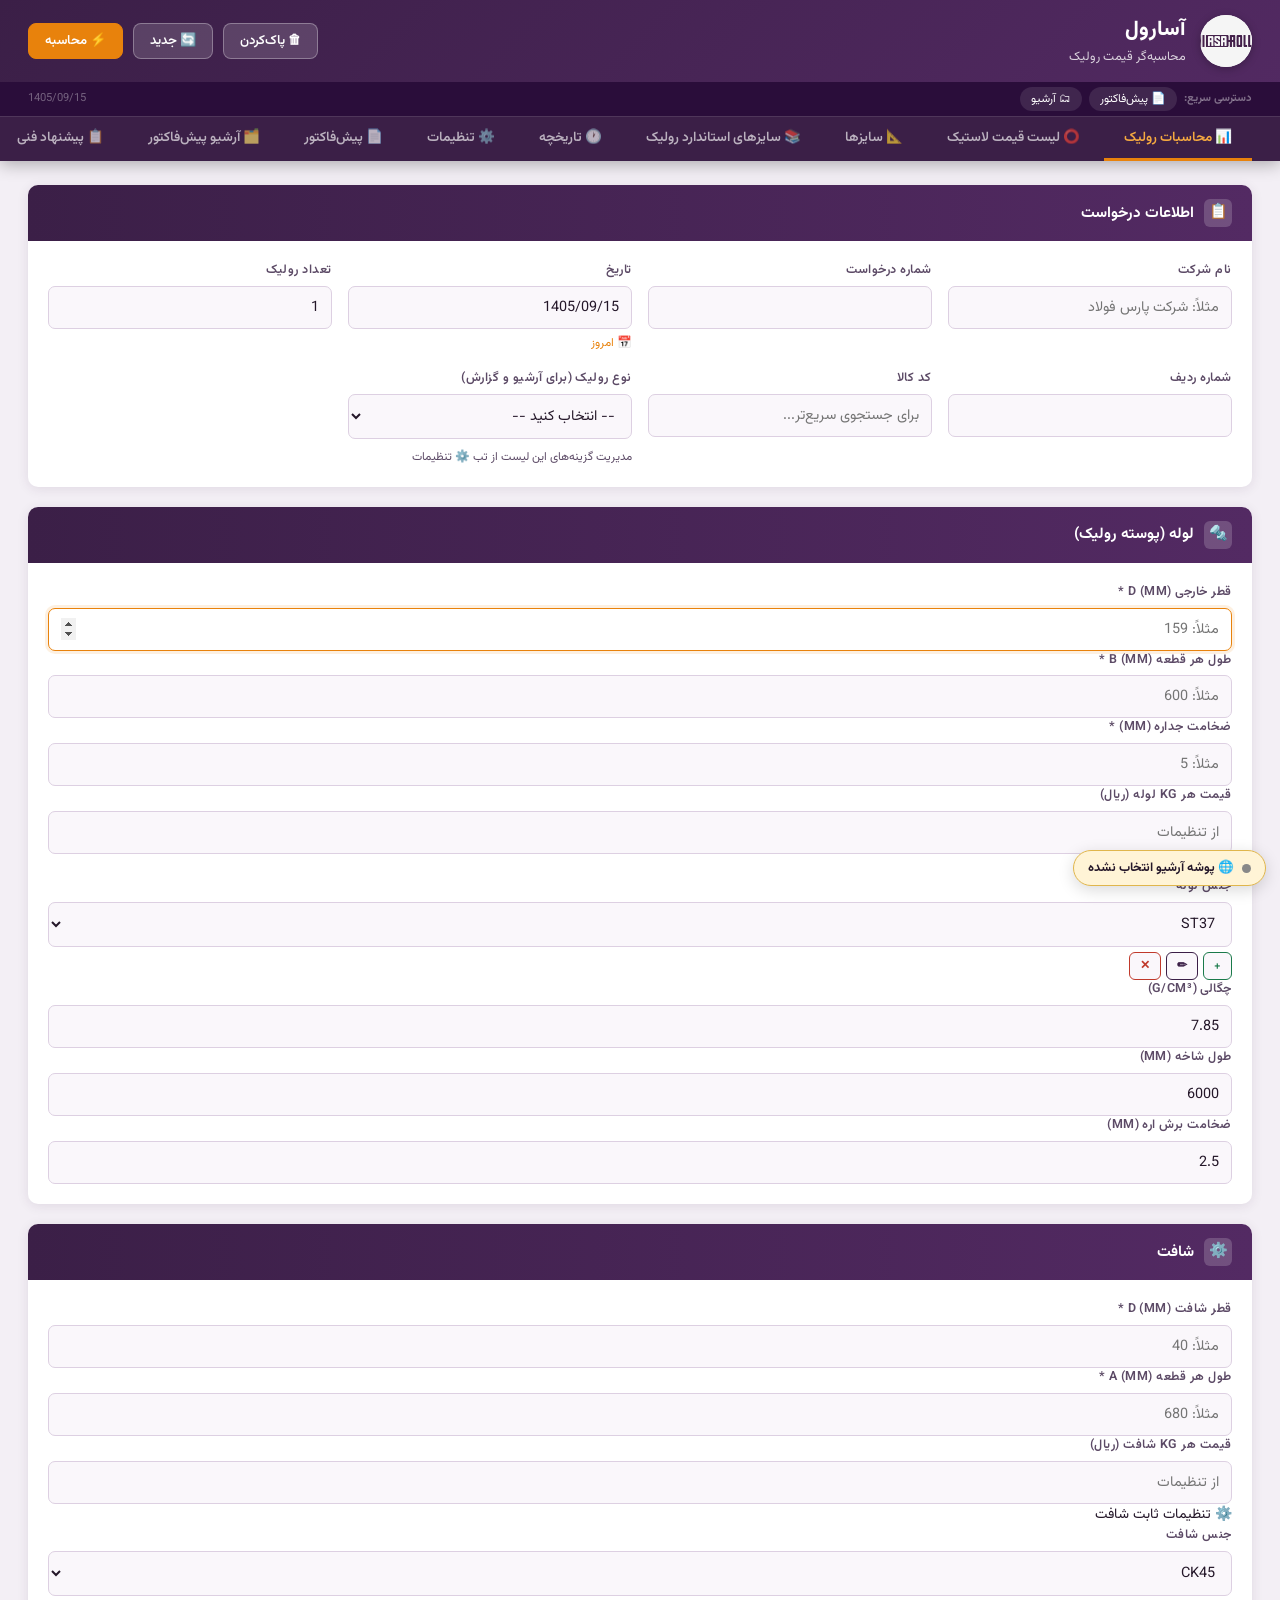
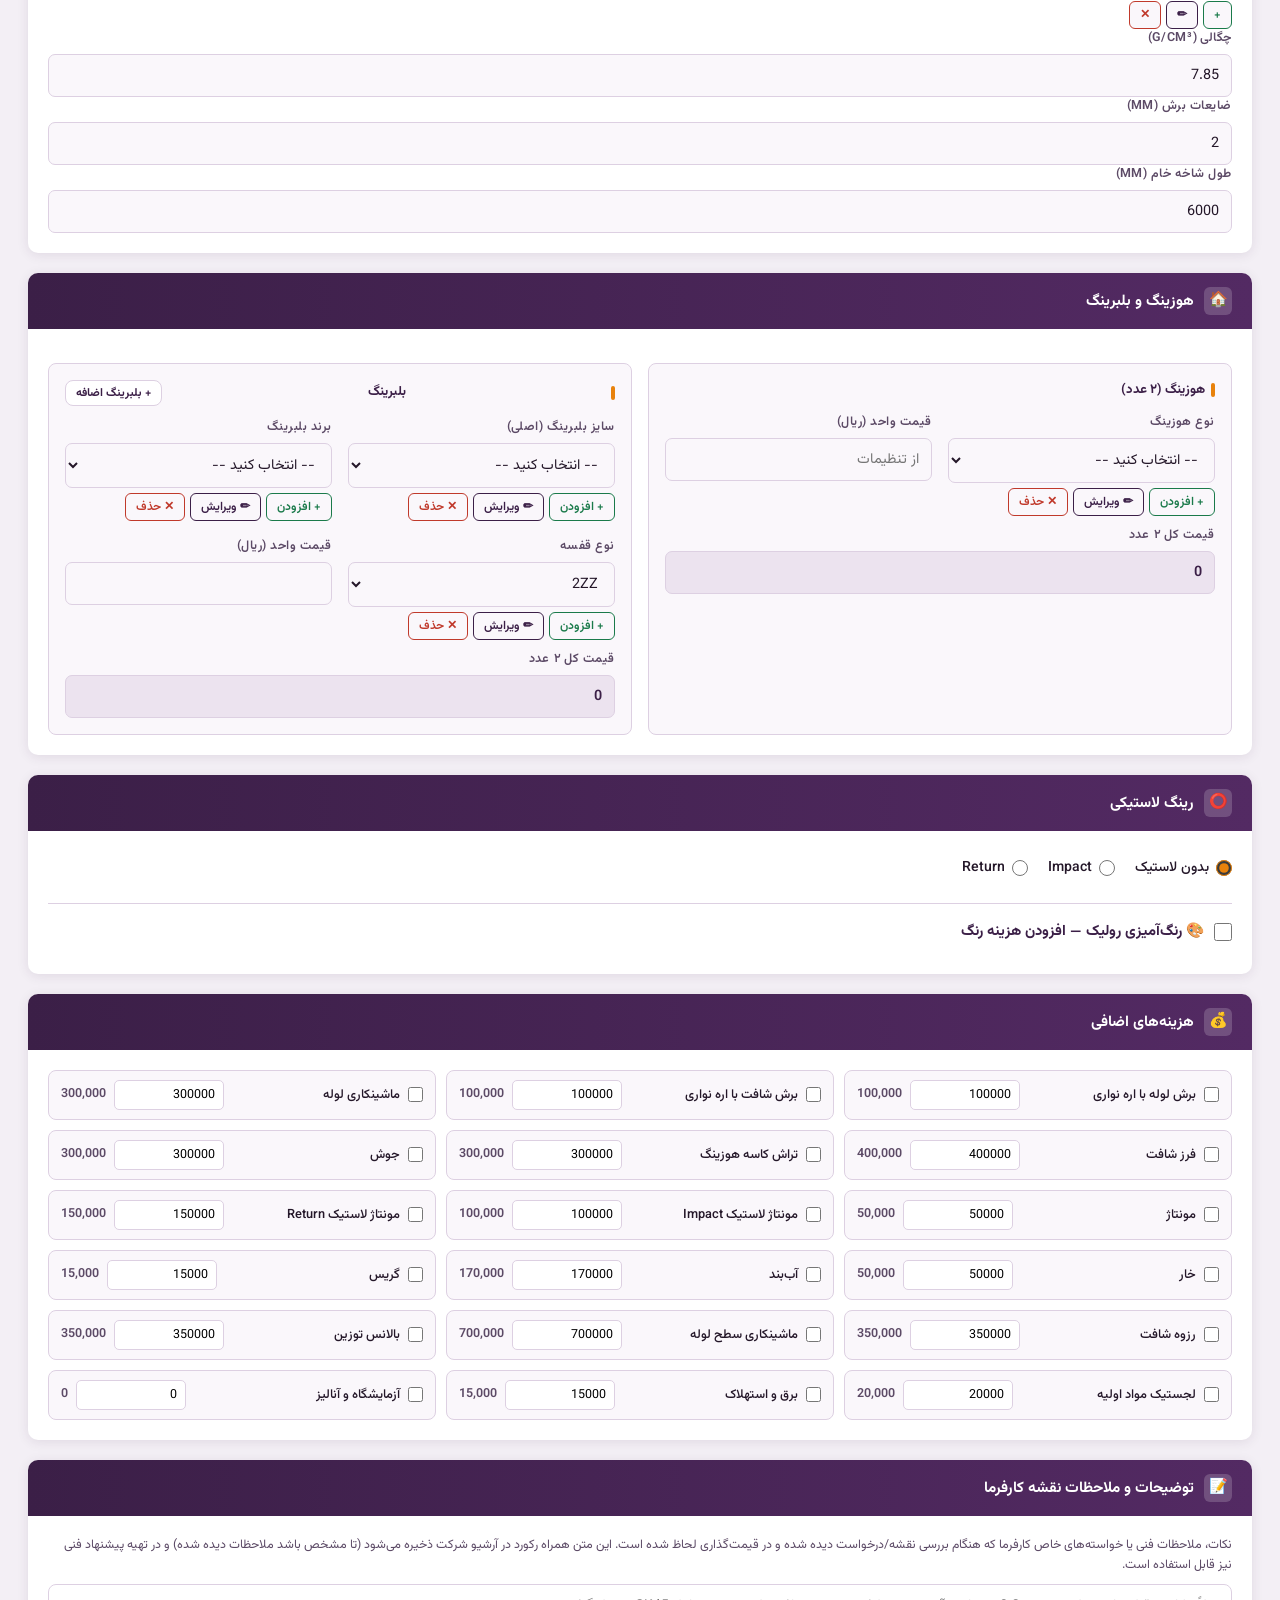
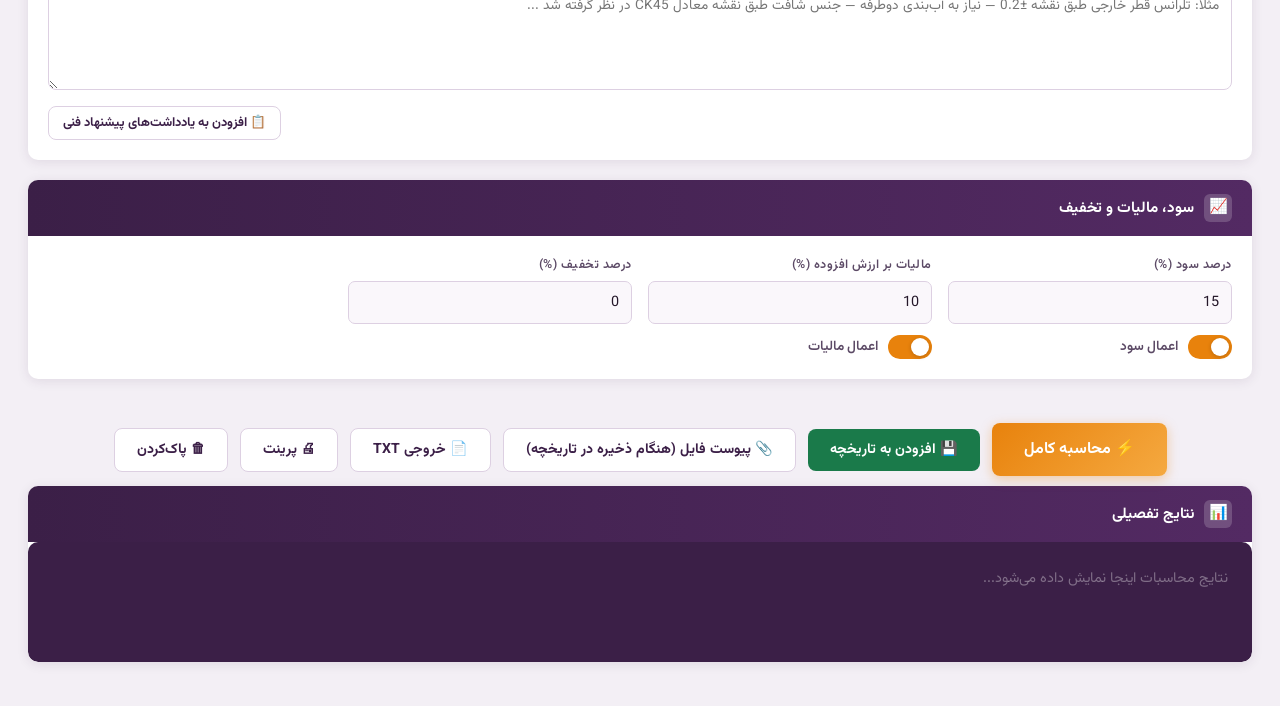
==== commit 187eec54: "Offline mode and automatic transfer of queued quotes to the laptop archive folder - Service worker +" ====
--- a/asaroul_calculator.html
+++ b/asaroul_calculator.html
@@ -4,6 +4,9 @@
 <meta charset="UTF-8">
 <meta name="viewport" content="width=device-width, initial-scale=1.0">
 <title>محاسبه‌گر قیمت رولیک - آسارول</title>
+<link rel="manifest" href="manifest.json">
+<meta name="theme-color" content="#3b1f47">
+<link rel="icon" href="icon-192.png">
 <style>
   @import url('https://fonts.googleapis.com/css2?family=Vazirmatn:wght@300;400;500;600;700;800&display=swap');
   :root {
@@ -5989,9 +5992,11 @@
   ringOD: {ab:'Øe',    fa:'قطر خارجی لاستیک', u:'mm', t:'num', g:'ring'},
   ringID: {ab:'Øi',    fa:'قطر داخلی لاستیک', u:'mm', t:'num', g:'ring'},
   E:      {ab:'E',     fa:'عرض لاستیک', u:'mm', t:'num', g:'ring'},
-  E1:     {ab:'E1',    fa:'عرض لاستیک تخت کناری', u:'mm', t:'num', g:'ring'},
-  nSide:  {ab:'n side',fa:'تعداد لاستیک تخت در هر طرف', t:'num', g:'ring'},
-  nCenter:{ab:'n cen.',fa:'تعداد لاستیک R دار میانی', t:'num', g:'ring'},
+  sideType:{ab:'T/R',  fa:'نوع لاستیک کناری (تخت ET / خم ER)', t:'rtype', g:'ring'},
+  E1:     {ab:'ET/ER', fa:'عرض لاستیک کناری', u:'mm', t:'num', g:'ring'},
+  cenType:{ab:'T/R',   fa:'نوع لاستیک میانی (تخت ET / خم ER)', t:'rtype', g:'ring'},
+  nSide:  {ab:'n side',fa:'تعداد لاستیک کناری در هر طرف', t:'num', g:'ring'},
+  nCenter:{ab:'n cen.',fa:'تعداد لاستیک میانی', t:'num', g:'ring'},
   nRings: {ab:'n tot.',fa:'تعداد کل لاستیک', t:'num', g:'ring'},
   a:      {ab:'a',     fa:'طول مجموعه لاستیک کناری (هر طرف)', u:'mm', t:'num', g:'ring'},
   b:      {ab:'b',     fa:'فاصله (گام) لاستیک‌های میانی', u:'mm', t:'num', g:'ring'},
@@ -6004,14 +6009,14 @@
   note:   {ab:'Note',  fa:'توضیحات', t:'text'}
 };
 // عنوان اختصاصی E در هر قالب
-const E_LABEL = {impact:'عرض لاستیک ضربه‌گیر', rings:'عرض لاستیک R دار (نوک‌تیز) میانی', spiral:'عرض/گام لاستیک مارپیچ'};
+const E_LABEL = {impact:'عرض لاستیک ضربه‌گیر', rings:'عرض لاستیک میانی', spiral:'عرض/گام لاستیک مارپیچ'};
 
 // قالب‌ها: چه فیلدهایی برای هر نوع رولیک نمایش داده شود
 const TPL = {
   plain:  {fa:'ساده',            fields:['D','s','B','C','A','d','ch','bearing']},
   weigh:  {fa:'توزین (دقیق)',    fields:['D','s','B','C','A','d','ch','bearing','tir']},
   impact: {fa:'ضربه‌گیر',        fields:['D','s','B','C','A','d','ch','bearing','ringOD','ringID','E','nRings','ringType']},
-  rings:  {fa:'برگشت لاستیکی',   fields:['D','s','B','C','A','d','ch','bearing','ringOD','ringID','E1','nSide','E','nCenter','nRings','a','b','t']},
+  rings:  {fa:'برگشت لاستیکی',   fields:['D','s','B','C','A','d','ch','bearing','ringOD','ringID','sideType','E1','nSide','cenType','E','nCenter','nRings','a','b','t']},
   spiral: {fa:'اسپیرال',         fields:['D','s','B','C','A','d','ch','bearing','ringOD','ringID','E','nRings','ringType']}
 };
 const ARR = {
@@ -6088,12 +6093,12 @@
   [[300,380,388,406,4.6,5,90,50,360,2,1],[400,500,508,526,5.6,6,95,75,465,2,2],[500,600,608,626,6.4,7,95,80,560,2,3],[650,750,758,776,7.6,8,90,110,730,2,4],
    [800,950,958,976,9.6,10,135,125,895,3,4],[1000,1150,1158,1176,11.3,12,135,120,1110,3,6],[1200,1400,1408,1426,13.2,13,135,130,1310,3,7],[1400,1600,1608,1626,15.3,15,135,125,1520,3,9]]
   .forEach(([bw,B,C,A,w,tot,a,bb,t,side,cen])=>out.push({id:'d_rings_108NL_'+bw,cat:'rings',series:'PSV/1',ringSeries:'108NL',belt:bw,arr:'1',D:63,s:3,B,C,A,d:20,ch:14,bearing:'6204',
-     ringOD:108,ringID:63,E:25,E1:45,nSide:side,nCenter:cen,nRings:tot,a,b:bb,t,weight:w,code:'PSV 1,20F,108NL,'+C,src:'ok',note:'Øe 108 NL — رولیک پایه PSV 1: D=63, d=d1=20, bearing 6204, ch=14'}));
+     ringOD:108,ringID:63,E:25,E1:45,sideType:'T',cenType:'R',nSide:side,nCenter:cen,nRings:tot,a,b:bb,t,weight:w,code:'PSV 1,20F,108NL,'+C,src:'ok',note:'Øe 108 NL — رولیک پایه PSV 1: D=63, d=d1=20, bearing 6204, ch=14'}));
   // --- برگشت لاستیکی Øe 133 روی لوله 89 (پیش‌فرض، مطابق لاستیک‌های لیست قیمت)
   const pat={500:[2,3],650:[2,4],800:[3,4],1000:[3,6],1200:[3,7],1400:[3,9],1600:[3,10]};
   Object.keys(pat).forEach(bw=>{bw=+bw; const B=LEN['1'][bw], s=ser['PSV/2'], [side,cen]=pat[bw], E1=35, E=30, a=side*E1, t=B-40;
     out.push({id:'d_rings_133_'+bw,cat:'rings',series:'PSV/2',ringSeries:'133',belt:bw,arr:'1',D:89,s:3,B,C:B+s.dC,A:B+s.dA,d:s.d,ch:s.ch,bearing:s.bearing,
-      ringOD:133,ringID:89,E,E1,nSide:side,nCenter:cen,nRings:2*side+cen,a,b:Math.round((t-2*a)/(cen+1)),t,code:'PSV 2,25F,133NL,'+(B+s.dC),src:'draft',note:'چینش مشابه 108NL — بررسی شود'});});
+      ringOD:133,ringID:89,E,E1,sideType:'T',cenType:'R',nSide:side,nCenter:cen,nRings:2*side+cen,a,b:Math.round((t-2*a)/(cen+1)),t,code:'PSV 2,25F,133NL,'+(B+s.dC),src:'draft',note:'چینش مشابه 108NL — بررسی شود'});});
   // --- اسپیرال (برگشت)
   [['PSV/1',60,108,40,400,1000],['PSV/2',89,133,40,500,1400],['PSV/4',108,159,40,800,1600]].forEach(([sk,D,oe,E,f,t])=>belts(f,t).forEach(b=>{const B=LEN['1'][b];
     mk('spiral',sk,'1',b,D,B,{ringOD:oe,ringID:D,E,nRings:Math.floor(B/E),ringType:'مارپیچ'},'draft');}));
@@ -6111,6 +6116,7 @@
   series=slGet(K_SERIES,null)||JSON.parse(JSON.stringify(DEF_SERIES));
   cats  =slGet(K_CATS,null)  ||JSON.parse(JSON.stringify(DEF_CATS));
   items =slGet(K_ITEMS,null) ||buildDefaults();
+  items.forEach(it=>{if(catOf(it.cat).tpl==='rings'){it.sideType=sideT(it);it.cenType=cenT(it);}});
 }
 function saveAll(){slSet(K_ITEMS,items);slSet(K_SERIES,series);slSet(K_CATS,cats);}
 const catOf=k=>cats.find(c=>c.k===k)||{k,name:k,tpl:'plain',calc:''};
@@ -6128,17 +6134,28 @@
   let w=Math.PI/4*(D*D-(D-2*s)*(D-2*s))*B*7.85e-6; if(d&&A) w+=Math.PI/4*d*d*A*7.85e-6; return +w.toFixed(1);
 }
 function fieldLabel(k,tpl){return (k==='E'&&E_LABEL[tpl])?E_LABEL[tpl]:F[k].fa;}
+// نوع لاستیک: T = تخت (ET) ، R = خم / R دار (ER)
+const RT={T:{fa:'تخت',ab:'ET'},R:{fa:'خم (R دار)',ab:'ER'}};
+function sideT(it){return it.sideType==='R'?'R':'T';}
+function cenT(it){return it.cenType==='T'?'T':'R';}
+function impT(it){return /گرد|خم|R/.test(it.ringType||'')?'R':'T';}
+function wType(it,k){const tpl=catOf(it.cat).tpl; if(tpl==='rings') return k==='E1'?sideT(it):k==='E'?cenT(it):null; if(tpl==='impact'&&k==='E') return impT(it); return null;}
+function abOf(k,tpl){if(tpl==='rings'&&(k==='E1'||k==='E'))return 'ET/ER'; if(tpl==='impact'&&k==='E')return 'ET/ER'; return F[k].ab;}
+function dispVal(it,k){const v=it[k]; if(!has(v)&&!(F[k]&&F[k].t==='rtype')) return '';
+  if(k==='sideType') return RT[sideT(it)].fa+' ('+RT[sideT(it)].ab+')'; if(k==='cenType') return RT[cenT(it)].fa+' ('+RT[cenT(it)].ab+')';
+  const wt=wType(it,k); return wt?RT[wt].ab+' '+v:v;}
+function typeWords(t){return t==='R'?['گرد','لبه گرد','خم','R']:['تخت'];}
 function dutyBadge(it){const s=serOf(it.series);return `<span class="sl-badge sl-duty" title="${esc(s?s.duty:'')}">${esc(it.series||'—')}${it.ringSeries?' · '+esc(it.ringSeries):''}</span>`;}
 function srcBadge(it){const s=SRC[it.src]||SRC.draft;return `<span class="sl-badge ${s.cls}" title="${esc(s.full)}">${s.fa}</span>`;}
 function arrTxt(a){const x=ARR[a];return x?x.g+' '+x.fa:(a||'');}
 function itemTitle(it){const s=serOf(it.series);return `${catOf(it.cat).name} — ${it.series||''}${it.ringSeries?' · '+it.ringSeries:''}${s?' ('+s.duty+')':''}`;}
 function searchText(it){const c=catOf(it.cat),s=serOf(it.series);
-  return [c.name,it.series,it.ringSeries,s&&s.duty,it.code,it.note,it.bearing,arrTxt(it.arr),it.belt&&('bw'+it.belt),
+  return [c.name,catOf(it.cat).tpl==='rings'?RT[sideT(it)].ab+' '+RT[cenT(it)].ab+' '+RT[sideT(it)].fa+' '+RT[cenT(it)].fa:'',it.series,it.ringSeries,s&&s.duty,it.code,it.note,it.bearing,arrTxt(it.arr),it.belt&&('bw'+it.belt),
     it.D&&it.B&&(it.D+'*'+it.B),it.D&&it.s&&(it.D+'*'+it.s),it.ringID&&it.ringOD&&(it.ringID+'*'+it.ringOD+'*'+(it.E||'')),
     ...Object.keys(F).filter(k=>F[k].t==='num').map(k=>it[k])].filter(has).join(' ').toLowerCase();}
 
 // ---------- rendering ----------
-const FILTERS=[['series','سری / کلاس کاری'],['belt','عرض نوار (mm)'],['arr','چینش'],['D','قطر لوله D'],['d','قطر شافت d'],['bearing','بلبرینگ'],['ringOD','قطر لاستیک Øe'],['src','منبع']];
+const FILTERS=[['series','سری / کلاس کاری'],['belt','عرض نوار (mm)'],['arr','چینش'],['D','قطر لوله D'],['d','قطر شافت d'],['bearing','بلبرینگ'],['ringOD','قطر لاستیک Øe'],['cenType','نوع لاستیک میانی'],['src','منبع']];
 function filtered(ignoreKey){
   const words=st.q.toLowerCase().split(/\s+/).filter(Boolean);
   return items.filter(it=>{
@@ -6158,7 +6175,7 @@
     const vals=[...new Set(filtered(k).map(i=>i[k]).filter(has).map(String))];
     if(!vals.length&&!st.f[k]) return '';
     vals.sort((x,y)=>(parseFloat(x)-parseFloat(y))||x.localeCompare(y));
-    const disp=v=>k==='arr'?arrTxt(v):k==='src'?(SRC[v]||{}).fa||v:v;
+    const disp=v=>(k==='cenType'||k==='sideType')?(RT[v]?RT[v].fa+' ('+RT[v].ab+')':v):k==='arr'?arrTxt(v):k==='src'?(SRC[v]||{}).fa||v:v;
     return `<div><label>${lab}</label><select onchange="slSetFilter('${k}',this.value)"><option value="">همه</option>${vals.map(v=>`<option value="${esc(v)}" ${st.f[k]===v?'selected':''}>${esc(disp(v))}</option>`).join('')}</select></div>`;
   }).join('')+`<div style="align-self:end"><button class="btn btn-secondary btn-sm" onclick="slClearFilters()">✕ حذف فیلترها</button></div>`;
 }
@@ -6180,7 +6197,7 @@
   const list=filtered();
   const {tube,shaft,ringCols,extra}=colsFor(list);
   const tpl=st.cat!=='all'?catOf(st.cat).tpl:'';
-  const th=k=>`<th title="${esc(fieldLabel(k,tpl))}"><span class="ab">${F[k].ab}</span><span class="fa">${esc(fieldLabel(k,tpl))}</span></th>`;
+  const th=k=>`<th title="${esc(fieldLabel(k,tpl))}"><span class="ab">${abOf(k,tpl||(k==='E1'?'rings':''))}</span><span class="fa">${esc(fieldLabel(k,tpl))}</span></th>`;
   let h=`<thead><tr><th class="sl-grp" colspan="${st.cat==='all'?5:4}">عمومی</th><th class="sl-grp" colspan="${tube.length}">لوله</th><th class="sl-grp" colspan="${shaft.length}">شافت و بلبرینگ</th>`+
     (ringCols.length?`<th class="sl-grp" colspan="${ringCols.length}">لاستیک</th>`:'')+`<th class="sl-grp" colspan="${3+extra.length}">سایر</th></tr><tr>`+
     `<th>#</th>`+(st.cat==='all'?`<th><span class="ab">Type</span><span class="fa">نوع رولیک</span></th>`:'')+
@@ -6190,7 +6207,7 @@
   const shown=list.slice(0,st.limit);
   shown.forEach((it,i)=>{
     const w=has(it.weight)?it.weight:estWeight(it);
-    const cell=(k,cls)=>`<td class="num ${cls||''}">${has(it[k])?esc(it[k]):'<span style="color:#bbb">—</span>'}</td>`;
+    const cell=(k,cls)=>{const v=dispVal(it,k); return `<td class="num ${cls||''}">${has(v)?esc(v):'<span style="color:#bbb">—</span>'}</td>`;};
     h+=`<tr onclick="slShow('${esc(it.id)}')"><td>${i+1}</td>`+
       (st.cat==='all'?`<td style="text-align:right">${esc(catOf(it.cat).name)}</td>`:'')+
       `<td>${dutyBadge(it)}</td>`+cell('belt')+`<td>${esc(arrTxt(it.arr))}</td>`+
@@ -6219,8 +6236,8 @@
       `<td><div class="sl-act"><button onclick="slEditCat(${i})">✏</button><button class="del" onclick="slDelCat(${i})">✕</button></div></td></tr>`).join('')+'</tbody>';
 }
 function renderLegend(){
-  const keys=['D','s','B','C','A','d','ch','bearing','ringOD','ringID','E','E1','a','b','t','nSide','nCenter','nRings','belt','arr','tir'];
-  $('sl_legend').innerHTML=keys.map(k=>`<div><b>${F[k].ab}</b> ${esc(k==='E'?'عرض لاستیک ضربه‌گیر / R دار میانی':F[k].fa)}${F[k].u?' ('+F[k].u+')':''}</div>`).join('')+
+  const keys=['D','s','B','C','A','d','ch','bearing','ringOD','ringID','a','b','t','nSide','nCenter','nRings','belt','arr','tir'];
+  $('sl_legend').innerHTML=`<div><b>ET</b> عرض لاستیک تخت (mm)</div><div><b>ER</b> عرض لاستیک خم / R دار (mm)</div>`+keys.map(k=>`<div><b>${F[k].ab}</b> ${esc(F[k].fa)}${F[k].u?' ('+F[k].u+')':''}</div>`).join('')+
     Object.keys(ARR).map(a=>`<div><b>${ARR[a].g}</b> ${ARR[a].fa}</div>`).join('');
   const ex=items.find(i=>i.id==='d_rings_108NL_650')||items.find(i=>catOf(i.cat).tpl==='rings')||items[0];
   if(ex) $('sl_legend_svg').innerHTML=svgOf(ex);
@@ -6248,13 +6265,14 @@
   if(tpl==='rings'&&oe){
     const t=(+it.t||B-40), side=+it.nSide||2, cen=+it.nCenter||0, E1=+it.E1||45, E=+it.E||25, a=+it.a||side*E1, b=+it.b||((t-2*a)/(cen+1));
     const L=cx-t*sx/2, R=cx+t*sx/2;
-    for(let i=0;i<side;i++){g+=ring(L+(E1*i+E1/2)*sx,E1*sx-1,true); g+=ring(R-(E1*i+E1/2)*sx,E1*sx-1,true);}
-    const span=(cen-1)*b, c0=cx-span*sx/2; for(let i=0;i<cen;i++) g+=ring(c0+i*b*sx,E*sx,false);
+    const sF=sideT(it)==='T', cF=cenT(it)==='T';
+    for(let i=0;i<side;i++){g+=ring(L+(E1*i+E1/2)*sx,E1*sx-1,sF); g+=ring(R-(E1*i+E1/2)*sx,E1*sx-1,sF);}
+    const span=(cen-1)*b, c0=cx-span*sx/2; for(let i=0;i<cen;i++) g+=ring(c0+i*b*sx,E*sx,cF);
     const yT=cy-hR/2-14; g+=dim(L,R,yT-18,'t = '+t)+dim(L,L+a*sx,yT,'a = '+a);
     if(cen>1) g+=dim(c0,c0+b*sx,cy+hR/2+16,'b = '+Math.round(b));
-    g+=`<text x="${L+E1*sx/2}" y="${cy+hR/2+32}" text-anchor="middle" class="dl">E1=${E1}</text><text x="${c0}" y="${cy+hR/2+32}" text-anchor="middle" class="dl">E=${E}</text>`;
-  }
-  if(tpl==='impact'&&oe) g+=`<text x="${cx}" y="${cy+hR/2+18}" text-anchor="middle" class="dl">E = ${esc(it.E)} × ${esc(it.nRings)}</text>`;
+    g+=`<text x="${L+E1*sx/2}" y="${cy+hR/2+32}" text-anchor="middle" class="dl">${RT[sideT(it)].ab}=${E1}</text><text x="${c0}" y="${cy+hR/2+32}" text-anchor="middle" class="dl">${RT[cenT(it)].ab}=${E}</text>`;
+  }
+  if(tpl==='impact'&&oe) g+=`<text x="${cx}" y="${cy+hR/2+18}" text-anchor="middle" class="dl">${RT[impT(it)].ab} = ${esc(it.E)} × ${esc(it.nRings)}</text>`;
   // dims
   const yb=H-18; g+=dim(X(A),X(-A),yb,'A = '+A)+dim(X(C),X(-C),yb-26,'C = '+C);
   if(tpl!=='rings'||!oe) g+=dim(X(B),X(-B),cy-Math.max(hD,hR)/2-16,'B = '+B); else g+=dim(X(B),X(-B),cy+Math.max(hD,hR)/2+48>yb-40?yb-52:cy+hR/2+48,'B = '+B);
@@ -6271,15 +6289,15 @@
 function slShow(id){
   const it=items.find(i=>i.id===id); if(!it) return;
   const c=catOf(it.cat), s=serOf(it.series), tpl=c.tpl;
-  const row=(k,v)=>has(v)?`<tr><td><span class="ab">${F[k]?F[k].ab:''}</span>${esc(F[k]?fieldLabel(k,tpl):k)}</td><td><span dir="ltr">${v}${F[k]&&F[k].u?' '+F[k].u:''}</span></td></tr>`:'';
+  const row=(k,v)=>has(v)?`<tr><td><span class="ab">${F[k]?abOf(k,tpl):''}</span>${esc(F[k]?fieldLabel(k,tpl):k)}</td><td><span dir="ltr">${v}${F[k]&&F[k].u?' '+F[k].u:''}</span></td></tr>`:'';
   let t=`<table class="sl-spec">`+
     `<tr><td>نوع رولیک</td><td>${esc(c.name)}</td></tr>`+
     `<tr><td><span class="ab">Series</span>سری / کلاس کاری</td><td>${dutyBadge(it)} ${esc(s?s.duty:'')}</td></tr>`+
     row('belt',esc(it.belt))+`<tr><td><span class="ab">Arr.</span>چینش</td><td>${esc(arrTxt(it.arr))}</td></tr>`+
-    tplOf(it).fields.map(k=>row(k,esc(it[k]))).join('')+
+    tplOf(it).fields.map(k=>row(k,esc(dispVal(it,k)))).join('')+
     row('weight',has(it.weight)?esc(it.weight):(estWeight(it)?'≈ '+estWeight(it)+' (تقریبی)':''))+
     row('code',esc(it.code))+`<tr><td>منبع داده</td><td>${srcBadge(it)} ${esc((SRC[it.src]||SRC.draft).full)}</td></tr>`+row('note',esc(it.note))+`</table>`;
-  if(tpl==='rings'&&has(it.nSide)) t+=`<div class="sl-note">چینش لاستیک‌ها: ${it.nSide} تخت (E1=${esc(it.E1)}) | ${esc(it.nCenter)} R دار میانی (E=${esc(it.E)}) | ${it.nSide} تخت (E1=${esc(it.E1)}) — جمع ${esc(it.nRings)} عدد؛ لاستیک‌های تخت کناری با رینگ فولادی جوش‌شده به لوله مهار می‌شوند.</div>`;
+  if(tpl==='rings'&&has(it.nSide)){const sT=RT[sideT(it)],cT=RT[cenT(it)]; t+=`<div class="sl-note">چینش لاستیک‌ها: ${it.nSide} ${sT.fa} (${sT.ab}=${esc(it.E1)}) | ${esc(it.nCenter)} ${cT.fa} میانی (${cT.ab}=${esc(it.E)}) | ${it.nSide} ${sT.fa} (${sT.ab}=${esc(it.E1)}) — جمع ${esc(it.nRings)} عدد؛ لاستیک‌های کناری با رینگ فولادی جوش‌شده به لوله مهار می‌شوند.</div>`;}
   $('sl_detail_title').textContent=itemTitle(it);
   $('sl_detail_body').innerHTML=`<div style="margin-bottom:12px">${svgOf(it)}</div>${t}`;
   $('sl_detail_actions').innerHTML=`<button class="btn btn-secondary btn-sm" onclick="slClose('sl_detail_overlay')">بستن</button>
@@ -6294,7 +6312,9 @@
 // ---------- add / edit ----------
 function formHtml(o){
   const c=catOf(o.cat), tpl=c.tpl, flds=TPL[tpl]?TPL[tpl].fields:TPL.plain.fields;
-  const inp=(k)=>{const f=F[k];return `<div class="field"><label>${f.ab} — ${esc(fieldLabel(k,tpl))}${f.u?' ('+f.u+')':''}</label><input id="slf_${k}" type="${f.t==='num'?'number':'text'}" step="any" value="${esc(o[k]??'')}" oninput="slFormAuto('${k}')"></div>`;};
+  const inp=(k)=>{const f=F[k];
+    if(f.t==='rtype'){const cur=k==='sideType'?sideT(o):cenT(o); return `<div class="field"><label>${esc(f.fa)}</label><select id="slf_${k}" onchange="slFormAuto('${k}')">${Object.keys(RT).map(x=>`<option value="${x}" ${x===cur?'selected':''}>${RT[x].fa} — ${RT[x].ab}</option>`).join('')}</select></div>`;}
+    return `<div class="field"><label>${abOf(k,tpl)} — ${esc(fieldLabel(k,tpl))}${f.u?' ('+f.u+')':''}</label><input id="slf_${k}" type="${f.t==='num'?'number':'text'}" step="any" value="${esc(o[k]??'')}" oninput="slFormAuto('${k}')"></div>`;};
   const sel=(k,opts)=>`<div class="field"><label>${F[k].fa}</label><select id="slf_${k}" onchange="slFormAuto('${k}')">${opts}</select></div>`;
   let h=`<div class="sl-fs">عمومی</div>`+
     sel('cat',cats.map(x=>`<option value="${esc(x.k)}" ${x.k===o.cat?'selected':''}>${esc(x.name)}</option>`).join(''))+
@@ -6411,17 +6431,24 @@
   const radio=v=>{const r=document.querySelector('input[name=ring_type][value="'+v+'"]'); if(r){r.checked=true; call('ringTypeChange');}};
   if(tpl==='impact'){
     radio('impact'); setv('impact_inner',it.ringID); setv('impact_outer',it.ringOD); setv('impact_width',it.E); setv('impact_count',it.nRings);
-    const m=rubberMatch(it.ringID,it.ringOD,it.E,[it.ringType||'تخت','تخت']);
+    const m=rubberMatch(it.ringID,it.ringOD,it.E,[it.ringType||'تخت'].concat(typeWords(impT(it))));
     if(m){setv('impact_unit_price',m.price_rial); done.push('لاستیک ضربه‌گیر '+m.size+' '+m.type);} else warn.push('قیمت لاستیک '+it.ringID+'*'+it.ringOD+'*'+it.E+' در لیست قیمت یافت نشد');
     call('calcImpact');
   } else if(tpl==='rings'||tpl==='spiral'){
     radio('return');
     if(tpl==='rings'){
-      setv('ret_flat_inner',it.ringID); setv('ret_flat_outer',it.ringOD); setv('ret_flat_width',it.E1); setv('ret_flat_count',has(it.nSide)?2*it.nSide:'');
-      setv('ret_r_inner',it.ringID); setv('ret_r_outer',it.ringOD); setv('ret_r_width',it.E); setv('ret_r_count',it.nCenter);
-      const mf=rubberMatch(it.ringID,it.ringOD,it.E1,['تخت']); const mr=rubberMatch(it.ringID,it.ringOD,it.E,['گرد','لبه گرد','R']);
-      if(mf){setv('ret_flat_price',mf.price_rial); done.push('تخت '+mf.size);} else warn.push('قیمت لاستیک تخت '+it.ringID+'*'+it.ringOD+'*'+it.E1+' یافت نشد');
-      if(mr){setv('ret_r_price',mr.price_rial); done.push('R دار '+mr.size);} else warn.push('قیمت لاستیک R دار '+it.ringID+'*'+it.ringOD+'*'+it.E+' یافت نشد');
+      // گروه‌بندی لاستیک‌ها بر اساس نوع (ET / ER) و عرض
+      const grp=[]; const addG=(t,w,n)=>{if(!has(w)||!+n)return; const g=grp.find(x=>x.t===t&&+x.w===+w); if(g)g.n+=+n; else grp.push({t,w:+w,n:+n});};
+      addG(sideT(it),it.E1,has(it.nSide)?2*it.nSide:0); addG(cenT(it),it.E,it.nCenter);
+      let flat=grp.filter(x=>x.t==='T'), rr=grp.filter(x=>x.t==='R');
+      if(flat.length>1){rr=rr.concat(flat.slice(1)); flat=flat.slice(0,1);} if(!flat.length&&rr.length>1){flat=[rr.shift()];}
+      const fillRow=(pre,priceId,g)=>{
+        setv(pre+'_inner',g?it.ringID:''); setv(pre+'_outer',g?it.ringOD:''); setv(pre+'_width',g?g.w:''); const c=document.getElementById(pre+'_count'); if(c) c.value=g?g.n:0;
+        if(!g) return; const m=rubberMatch(it.ringID,it.ringOD,g.w,typeWords(g.t)); const lab=RT[g.t].ab+' '+RT[g.t].fa;
+        if(m){setv(priceId,m.price_rial); done.push(lab+' '+m.size+' ×'+g.n);} else warn.push('قیمت لاستیک '+lab+' '+it.ringID+'*'+it.ringOD+'*'+g.w+' یافت نشد');};
+      fillRow('ret_flat','ret_flat_price',flat[0]); fillRow('ret_r','ret_r_price',rr[0]);
+      if(flat[0]&&flat[0].t==='R') warn.push('ردیف «لاستیک تخت» فرم با لاستیک خم (ER) پر شد');
+      if(rr[0]&&rr[0].t==='T') warn.push('ردیف «لاستیک R دار» فرم با لاستیک تخت (ET) دوم پر شد');
     } else {
       setv('ret_flat_inner',it.ringID); setv('ret_flat_outer',it.ringOD); setv('ret_flat_width',it.E); setv('ret_flat_count',it.nRings); setv('ret_r_count',0);
       const m=rubberMatch(it.ringID,it.ringOD,it.E,[it.ringType||'مارپیچ']);
@@ -6438,7 +6465,7 @@
 // ---------- export ----------
 function exportCols(tpl){return ['cat','series'].concat(tpl==='rings'?['ringSeries']:[],['belt','arr'],TPL[tpl].fields,['weight','code','src','note']);}
 function hdr(k,tpl){return (k==='ringSeries'?'سری لاستیک':k==='cat'?'نوع رولیک':fieldLabel(k,tpl))+' ['+k+']';}
-function cellVal(it,k){if(k==='cat')return catOf(it.cat).name; if(k==='arr')return arrTxt(it.arr); if(k==='src')return (SRC[it.src]||{}).fa||it.src; return has(it[k])?it[k]:'';}
+function cellVal(it,k){if(k==='sideType'||k==='cenType')return dispVal(it,k); if(k==='cat')return catOf(it.cat).name; if(k==='arr')return arrTxt(it.arr); if(k==='src')return (SRC[it.src]||{}).fa||it.src; return has(it[k])?it[k]:'';}
 function groups(){const list=filtered(); const g={}; list.forEach(i=>{(g[i.cat]=g[i.cat]||[]).push(i);}); return {list,g};}
 function slExportXLSX(){
   if(typeof XLSX==='undefined'){alert('کتابخانه اکسل بارگذاری نشده (اتصال اینترنت را بررسی کنید).');return;}
@@ -6453,7 +6480,7 @@
   const sc=['k','duty','d','bearing','ch','dC','dA','Ds','src','note'];
   const ws=XLSX.utils.aoa_to_sheet([['سری [k]','کلاس کاری [duty]','d [d]','بلبرینگ [bearing]','ch [ch]','ΔC [dC]','ΔA [dA]','D مجاز [Ds]','منبع [src]','توضیح [note]']].concat(series.map(s=>sc.map(k=>s[k]??''))));
   XLSX.utils.book_append_sheet(wb,ws,'Series');
-  const lg=XLSX.utils.aoa_to_sheet([['علامت','شرح']].concat(Object.keys(F).map(k=>[F[k].ab,F[k].fa+(F[k].u?' ('+F[k].u+')':'')])));
+  const lg=XLSX.utils.aoa_to_sheet([['علامت','شرح']].concat([['ET','عرض لاستیک تخت (mm)'],['ER','عرض لاستیک خم / R دار (mm)']],Object.keys(F).map(k=>[F[k].ab,F[k].fa+(F[k].u?' ('+F[k].u+')':'')])));
   XLSX.utils.book_append_sheet(wb,lg,'Legend');
   XLSX.writeFile(wb,'standard_rollers_'+(typeof nowJalali==='function'?nowJalali().replace(/\//g,'-'):Date.now())+'.xlsx');
 }
@@ -6474,6 +6501,7 @@
           if(k==='cat'){const c=cats.find(c=>c.name===String(v)); o.cat=c?c.k:null; return;}
           if(k==='arr'){const a=Object.keys(ARR).find(a=>String(v).includes(ARR[a].fa)||String(v)===a); o.arr=a||String(v); return;}
           if(k==='src'){const s=Object.keys(SRC).find(s=>SRC[s].fa===String(v)||s===String(v)); o.src=s||'draft'; return;}
+          if(k==='sideType'||k==='cenType'){o[k]=/خم|ER|R دار|^R$/.test(String(v))?'R':'T'; return;}
           o[k]=F[k]&&F[k].t==='num'?num(v):String(v);});
         if(!o.cat) o.cat=catBySheet?catBySheet.k:(st.cat!=='all'?st.cat:'carry');
         if(!has(o.D)||!has(o.B)) return;
@@ -6490,9 +6518,9 @@
   const fdesc=Object.keys(st.f).filter(k=>st.f[k]).map(k=>(FILTERS.find(x=>x[0]===k)||[k,k])[1]+': '+st.f[k]).concat(st.q?['جستجو: '+st.q]:[]).join(' | ');
   let body='';
   Object.keys(g).forEach(ck=>{const c=catOf(ck), cols=exportCols(c.tpl).filter(k=>!['cat','note','src'].includes(k));
-    body+=`<h2>${esc(c.name)} <small>(${g[ck].length} ردیف)</small></h2><table><thead><tr>${cols.map(k=>`<th><b>${F[k]?F[k].ab:'Ring'}</b><br><span>${esc(k==='ringSeries'?'سری لاستیک':fieldLabel(k,c.tpl))}</span></th>`).join('')}</tr></thead><tbody>`+
+    body+=`<h2>${esc(c.name)} <small>(${g[ck].length} ردیف)</small></h2><table><thead><tr>${cols.map(k=>`<th><b>${F[k]?abOf(k,c.tpl):'Ring'}</b><br><span>${esc(k==='ringSeries'?'سری لاستیک':fieldLabel(k,c.tpl))}</span></th>`).join('')}</tr></thead><tbody>`+
       g[ck].map(it=>`<tr>${cols.map(k=>`<td>${esc(k==='series'?it.series+(serOf(it.series)?' ('+serOf(it.series).duty+')':''):cellVal(it,k))}</td>`).join('')}</tr>`).join('')+`</tbody></table>`;});
-  const legend=Object.keys(F).filter(k=>!['cat','series','code','src','note'].includes(k)).map(k=>`<span><b>${F[k].ab}</b> ${esc(F[k].fa)}</span>`).join('');
+  const legend=`<span><b>ET</b> عرض لاستیک تخت</span><span><b>ER</b> عرض لاستیک خم (R دار)</span>`+Object.keys(F).filter(k=>!['cat','series','code','src','note','E','E1','sideType','cenType'].includes(k)).map(k=>`<span><b>${F[k].ab}</b> ${esc(F[k].fa)}</span>`).join('');
   const html=`<!DOCTYPE html><html lang="fa" dir="rtl"><head><meta charset="UTF-8"><title>سایزهای استاندارد رولیک</title>
 <link href="https://fonts.googleapis.com/css2?family=Vazirmatn:wght@400;700&display=swap" rel="stylesheet">
 <style>@page{size:A4 landscape;margin:10mm}body{font-family:Vazirmatn,Tahoma,sans-serif;color:#241729;font-size:11px}
@@ -6525,5 +6553,175 @@
 })();
 </script>
 
+
+<!-- ══ OFFLINE + AUTO-SYNC TO ARCHIVE FOLDER (افزونه همگام‌سازی) ══ -->
+<style>
+  #as_badge{position:fixed;bottom:14px;right:14px;z-index:1500;display:flex;align-items:center;gap:8px;padding:7px 14px;border-radius:20px;
+    background:#fff;border:1.5px solid var(--border);box-shadow:0 4px 16px rgba(0,0,0,.15);font-size:.78rem;font-weight:700;cursor:pointer;font-family:inherit;color:var(--text)}
+  #as_badge .dot{width:9px;height:9px;border-radius:50%;display:inline-block}
+  #as_badge.warn{background:#fff4d6;border-color:#e0b64c}
+  #as_panel{position:fixed;bottom:56px;right:14px;z-index:1500;width:min(380px,calc(100vw - 28px));background:#fff;border-radius:12px;
+    box-shadow:0 8px 30px rgba(0,0,0,.25);padding:14px 16px;font-size:.8rem;line-height:1.9;direction:rtl}
+  #as_panel h4{margin:0 0 6px;color:var(--primary);font-size:.9rem}
+  #as_panel .row{display:flex;justify-content:space-between;border-bottom:1px dashed var(--border);padding:2px 0}
+  #as_panel .acts{display:flex;gap:6px;flex-wrap:wrap;margin-top:10px}
+  @media print{#as_badge,#as_panel{display:none!important}}
+</style>
+<button id="as_badge" type="button" onclick="asTogglePanel()"><span class="dot"></span><span id="as_badge_txt">…</span></button>
+<div id="as_panel" class="hidden"></div>
+<script>
+// ═══════════════════════════════════════════════════════════════════
+// اجرای آفلاین + انتقال خودکار رکوردهای در صف به پوشه آرشیو روی لپ‌تاپ
+// - اگر پوشه آرشیو متصل نباشد (یا اجازه مرورگر منقضی شده باشد) رکوردها موقتاً
+//   در حافظه مرورگر می‌مانند و به محض دسترسی دوباره به پوشه، خودکار به پرونده
+//   همان شرکت (company_<نام>.json) منتقل می‌شوند (بدون تکرار).
+// - پیوست‌ها هم در صف (IndexedDB) نگه داشته و بعداً در files_<شرکت>/<رکورد> نوشته می‌شوند.
+// - اگر پوشه داخل Google Drive باشد، Google Drive به محض آنلاین شدن آن را همگام می‌کند.
+// ═══════════════════════════════════════════════════════════════════
+(function(){
+'use strict';
+const Q_DB='asaroul_sync_db', Q_ST='attach';
+let busy=false, lastSync=null, lastErr='';
+
+// ---------- service worker (فقط روی https) ----------
+if('serviceWorker' in navigator && (location.protocol==='https:'||location.hostname==='localhost')){
+  window.addEventListener('load',()=>navigator.serviceWorker.register('sw.js').catch(e=>console.warn('sw',e)));
+}
+
+// ---------- صف پیوست‌ها در IndexedDB ----------
+function qdb(){return new Promise((res,rej)=>{const r=indexedDB.open(Q_DB,1);r.onupgradeneeded=()=>r.result.createObjectStore(Q_ST,{keyPath:'id',autoIncrement:true});r.onsuccess=()=>res(r.result);r.onerror=()=>rej(r.error);});}
+async function qAll(){try{const db=await qdb();return await new Promise((res,rej)=>{const rq=db.transaction(Q_ST,'readonly').objectStore(Q_ST).getAll();rq.onsuccess=()=>res(rq.result||[]);rq.onerror=()=>rej(rq.error);});}catch(e){return [];}}
+async function qAdd(o){const db=await qdb();return new Promise((res,rej)=>{const tx=db.transaction(Q_ST,'readwrite');tx.objectStore(Q_ST).add(o);tx.oncomplete=()=>res();tx.onerror=()=>rej(tx.error);});}
+async function qDel(id){const db=await qdb();return new Promise(res=>{const tx=db.transaction(Q_ST,'readwrite');tx.objectStore(Q_ST).delete(id);tx.oncomplete=()=>res();tx.onerror=()=>res();});}
+
+function localArchive(){return lsGet('ar_company_archive',{});}
+function pendingRecords(){const a=localArchive();return Object.keys(a).reduce((s,k)=>s+((a[k]||[]).length),0);}
+const recKey=r=>r.recordId||((r.timestamp||'')+'|'+(r.finalPrice||''));
+
+// ---------- پیوست: اگر پوشه متصل نیست، در صف بماند ----------
+const origAttach=window.caAttachFilesToRecord;
+window.caAttachFilesToRecord=async function(company,recordId,fileList){
+  if(caDirHandle) return origAttach(company,recordId,fileList);
+  if(!fileList||!fileList.length) return false;
+  for(const f of fileList){ try{ await qAdd({company,recordId,name:f.name,blob:f,added:Date.now()}); }catch(e){console.error('queue attach',e);} }
+  refresh(); return true;
+};
+
+// ---------- انتقال (ادغام بدون تکرار + پاک‌کردن صف) ----------
+async function migrate(){
+  if(!caDirHandle) return 0;
+  const all=localArchive(), keys=Object.keys(all); let moved=0;
+  const localIdx=lsGet('ar_company_index',{});
+  if(keys.length){
+    const idx=await caGetIndex()||{};
+    for(const key of keys){
+      const fh=await caDirHandle.getFileHandle('company_'+key+'.json',{create:true});
+      const disk=await caReadJSON(fh,[]);
+      const seen=new Set(disk.map(recKey));
+      const fresh=(all[key]||[]).filter(r=>!seen.has(recKey(r)));
+      const merged=fresh.concat(disk);
+      await caWriteJSON(caDirHandle,'company_'+key+'.json',merged);
+      idx[key]={name:(idx[key]&&idx[key].name)||(localIdx[key]&&localIdx[key].name)||key,count:merged.length,lastDate:merged[0]&&(merged[0].date||merged[0].timestamp),lastPrice:merged[0]&&merged[0].finalPrice};
+      moved+=fresh.length;
+      // فقط پس از نوشتن موفق از صف حذف شود
+      const cur=localArchive(); delete cur[key]; lsSet('ar_company_archive',cur);
+      delete localIdx[key];
+    }
+    await caSetIndex(idx); lsSet('ar_company_index',localIdx);
+  }
+  const localReg=lsGet('ar_companies_registry',[]);
+  if(localReg.length){
+    const diskReg=await caGetRegistry();
+    await caSetRegistry(Array.from(new Set([...diskReg,...localReg])).sort((a,b)=>a.localeCompare(b,'fa')));
+  }
+  // پیوست‌های در صف
+  for(const it of await qAll()){
+    try{ const f=new File([it.blob],it.name); const ok=await origAttach(it.company,it.recordId,[f]); if(ok!==false) await qDel(it.id); }
+    catch(e){ console.error('flush attach',e); }
+  }
+  if(moved&&typeof caRebuildSpecIndexFromAll==='function') await caRebuildSpecIndexFromAll();
+  return moved;
+}
+// جایگزینی مهاجرت اصلی با نسخه بدون تکرار (هنگام «انتخاب پوشه» هم همین اجرا می‌شود)
+window.caMigrateLocalToDisk=async function(){ await migrate(); };
+
+async function tryAutoConnect(){
+  if(caDirHandle||!caSavedHandle) return !!caDirHandle;
+  try{ if((await caSavedHandle.queryPermission({mode:'readwrite'}))==='granted'){ caDirHandle=caSavedHandle; caSavedHandle=null; if(typeof caUpdateStatus==='function') caUpdateStatus(); } }catch(e){}
+  return !!caDirHandle;
+}
+async function sync(interactive){
+  if(busy) return; busy=true; lastErr='';
+  try{
+    await tryAutoConnect();
+    if(!caDirHandle&&interactive&&caSavedHandle){
+      try{ if((await caSavedHandle.requestPermission({mode:'readwrite'}))==='granted'){ caDirHandle=caSavedHandle; caSavedHandle=null; } }catch(e){}
+      if(typeof caUpdateStatus==='function') caUpdateStatus();
+    }
+    if(caDirHandle){
+      const n=await migrate(); lastSync=new Date();
+      if(n){ try{ renderCompanyArchive(); renderCompanyRegistry(); refreshCompanyDatalist(); renderSpecReport(); }catch(e){}
+        toastMsg('✅ '+n+' رکورد در صف به پوشه آرشیو منتقل شد'); }
+    }
+  }catch(e){ lastErr=e.message||String(e); console.error('sync',e); }
+  busy=false; refresh();
+}
+window.asSyncNow=()=>sync(true);
+
+// اتصال مجدد دستی ← بلافاصله انتقال صف
+const origReconnect=window.reconnectArchiveFolder;
+window.reconnectArchiveFolder=async function(){ await origReconnect(); await sync(false); };
+
+// ---------- نشانگر وضعیت ----------
+function toastMsg(m){const t=document.createElement('div');t.style.cssText='position:fixed;bottom:60px;left:50%;transform:translateX(-50%);background:#1a7a4a;color:#fff;padding:10px 20px;border-radius:10px;z-index:2000;font-size:.85rem';t.textContent=m;document.body.appendChild(t);setTimeout(()=>t.remove(),4000);}
+let qCount=0;
+async function refresh(){
+  qCount=(await qAll()).length;
+  const pr=pendingRecords(), online=navigator.onLine, connected=!!caDirHandle;
+  const b=document.getElementById('as_badge'); if(!b) return;
+  const dot=b.querySelector('.dot');
+  let txt, color, warn=false;
+  if(!caSupported){ txt='ذخیره در مرورگر (Chrome/Edge لازم است)'; color='#c0392b'; warn=true; }
+  else if(connected&&!pr&&!qCount){ txt='پوشه آرشیو متصل'+(online?'':' · آفلاین'); color=online?'#1a7a4a':'#b45309'; }
+  else if(pr||qCount){ txt=(pr+qCount)+' مورد در صف انتقال به پوشه'+(caSavedHandle?' — کلیک کنید':''); color='#b45309'; warn=true; }
+  else if(caSavedHandle){ txt='پوشه آرشیو: نیاز به تأیید — کلیک کنید'; color='#b45309'; warn=true; }
+  else { txt='پوشه آرشیو انتخاب نشده'; color='#888'; warn=true; }
+  document.getElementById('as_badge_txt').textContent=(online?'🌐 ':'📴 ')+txt;
+  dot.style.background=color; b.classList.toggle('warn',warn);
+  const p=document.getElementById('as_panel'); if(p&&!p.classList.contains('hidden')) renderPanel();
+}
+function renderPanel(){
+  const pr=pendingRecords();
+  const row=(a,b)=>`<div class="row"><span>${a}</span><b>${b}</b></div>`;
+  document.getElementById('as_panel').innerHTML=`<h4>💾 ذخیره‌سازی و همگام‌سازی</h4>`+
+    row('اینترنت',navigator.onLine?'آنلاین 🌐':'آفلاین 📴')+
+    row('پوشه آرشیو روی لپ‌تاپ',caDirHandle?'متصل ✅':caSavedHandle?'نیاز به تأیید ⚠️':'انتخاب نشده')+
+    row('رکوردهای در صف',pr)+row('پیوست‌های در صف',qCount)+
+    row('آخرین انتقال',lastSync?lastSync.toLocaleTimeString('fa-IR'):'—')+
+    (lastErr?`<div style="color:#c0392b">خطا: ${lastErr.replace(/</g,'&lt;')}</div>`:'')+
+    `<div style="color:var(--text2);font-size:.74rem;margin-top:6px">رکوردها مستقیماً در پوشه همان شرکت روی لپ‌تاپ نوشته می‌شوند و این کار به اینترنت نیاز ندارد. اگر اتصال پوشه برقرار نباشد، در صف می‌مانند و به محض اتصال خودکار منتقل می‌شوند.
+    اگر پوشه آرشیو داخل پوشه <b>Google Drive</b> باشد، Google Drive هر وقت لپ‌تاپ آنلاین شد آن را با فضای ابری همگام می‌کند.
+    در پنجره اجازه Chrome/Edge گزینه «<b>Allow on every visit</b>» را بزنید تا هر بار نیاز به تأیید نباشد.</div>
+    <div class="acts"><button class="btn btn-primary btn-sm" onclick="asSyncNow()">🔄 انتقال الان</button>
+    <button class="btn btn-secondary btn-sm" onclick="chooseArchiveFolder()">📁 انتخاب / تغییر پوشه</button>
+    <button class="btn btn-secondary btn-sm" onclick="asTogglePanel()">بستن</button></div>`;
+}
+window.asTogglePanel=function(){const p=document.getElementById('as_panel');p.classList.toggle('hidden');if(!p.classList.contains('hidden')){renderPanel();if(caSavedHandle||pendingRecords()||qCount) sync(true);}};
+const origStatus=window.caUpdateStatus;
+if(origStatus) window.caUpdateStatus=function(){origStatus.apply(this,arguments);refresh();};
+
+// ---------- زمان‌های همگام‌سازی خودکار ----------
+window.addEventListener('online',()=>{refresh();sync(false);});
+window.addEventListener('offline',refresh);
+window.addEventListener('focus',()=>sync(false));
+document.addEventListener('visibilitychange',()=>{if(!document.hidden) sync(false);});
+setInterval(()=>sync(false),60000);
+// هر ذخیره جدید در localStorage (وقتی پوشه متصل نیست) فوراً نشانگر را به‌روز کند
+const origLsSet=window.lsSet;
+if(origLsSet) window.lsSet=function(k,v){origLsSet(k,v); if(k==='ar_company_archive') setTimeout(refresh,0);};
+document.addEventListener('DOMContentLoaded',()=>{ setTimeout(()=>sync(false),1500); refresh(); });
+})();
+</script>
+
 </body>
 </html>
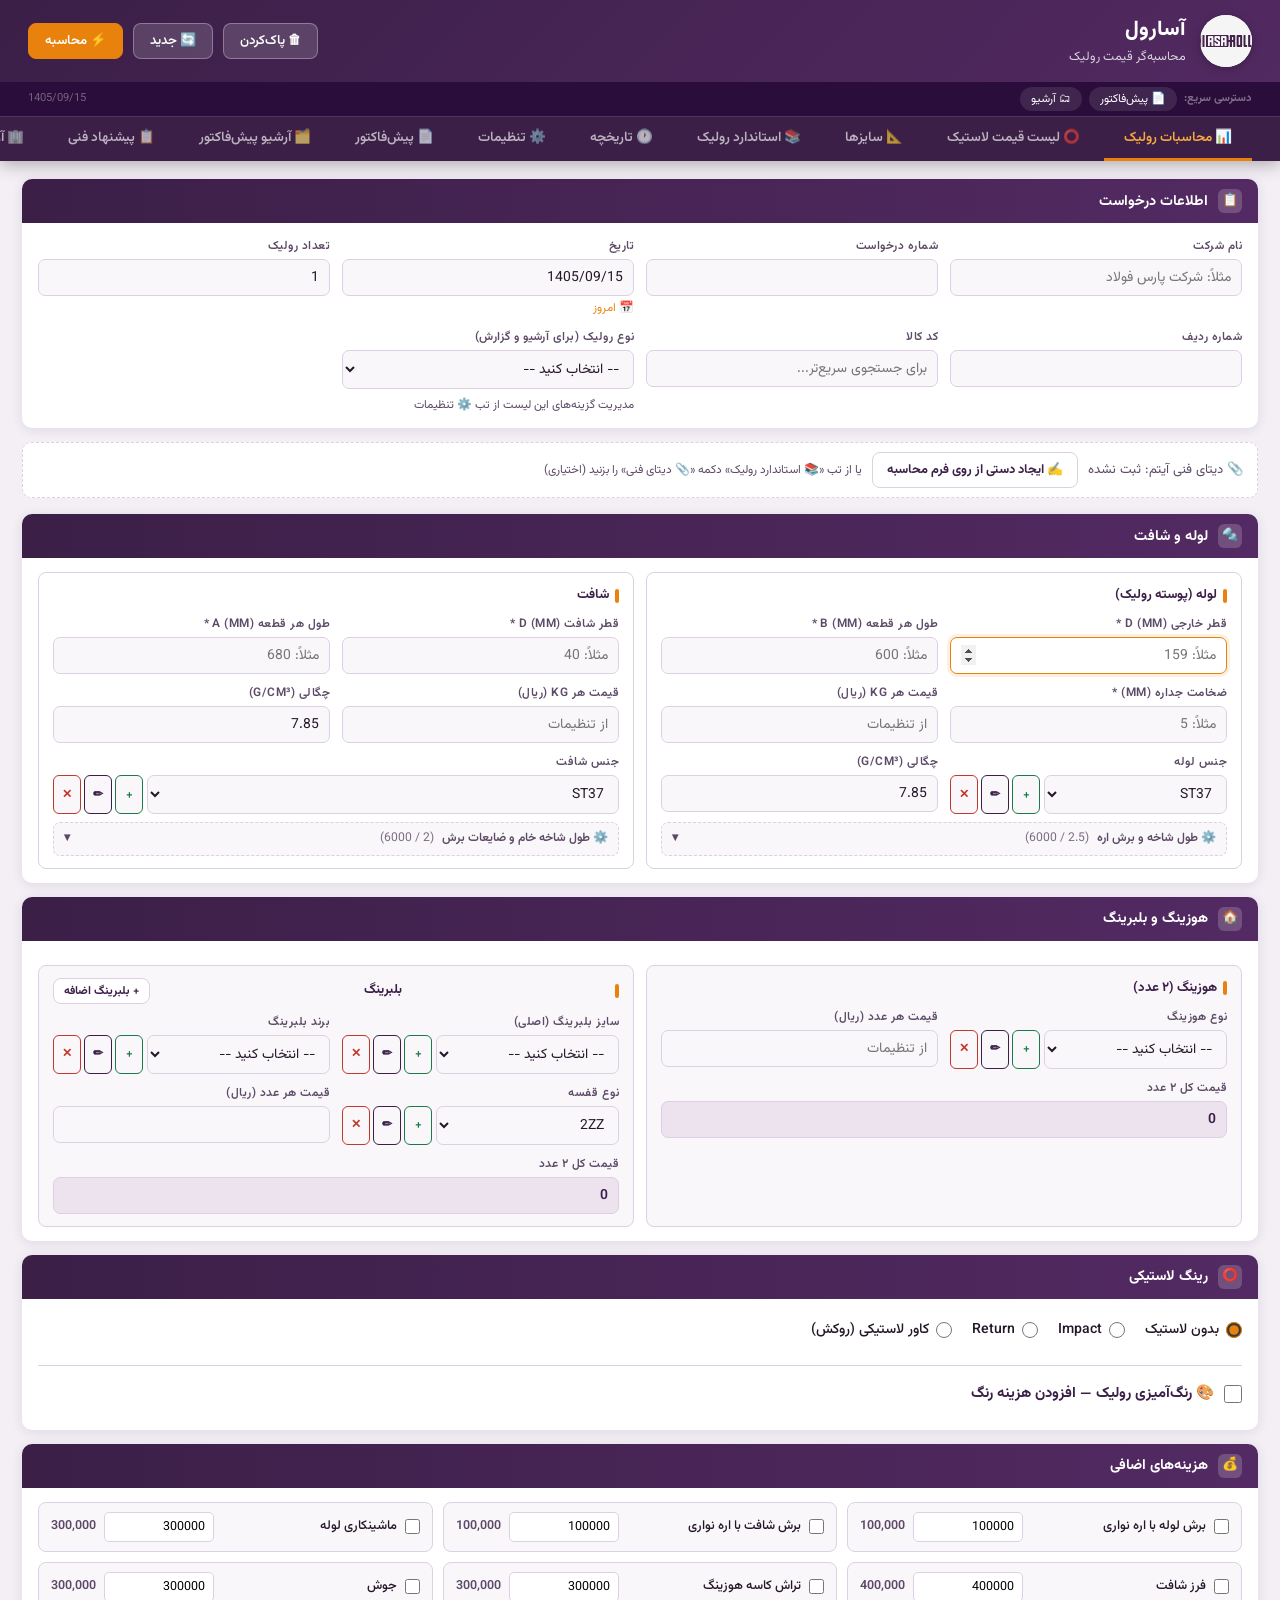
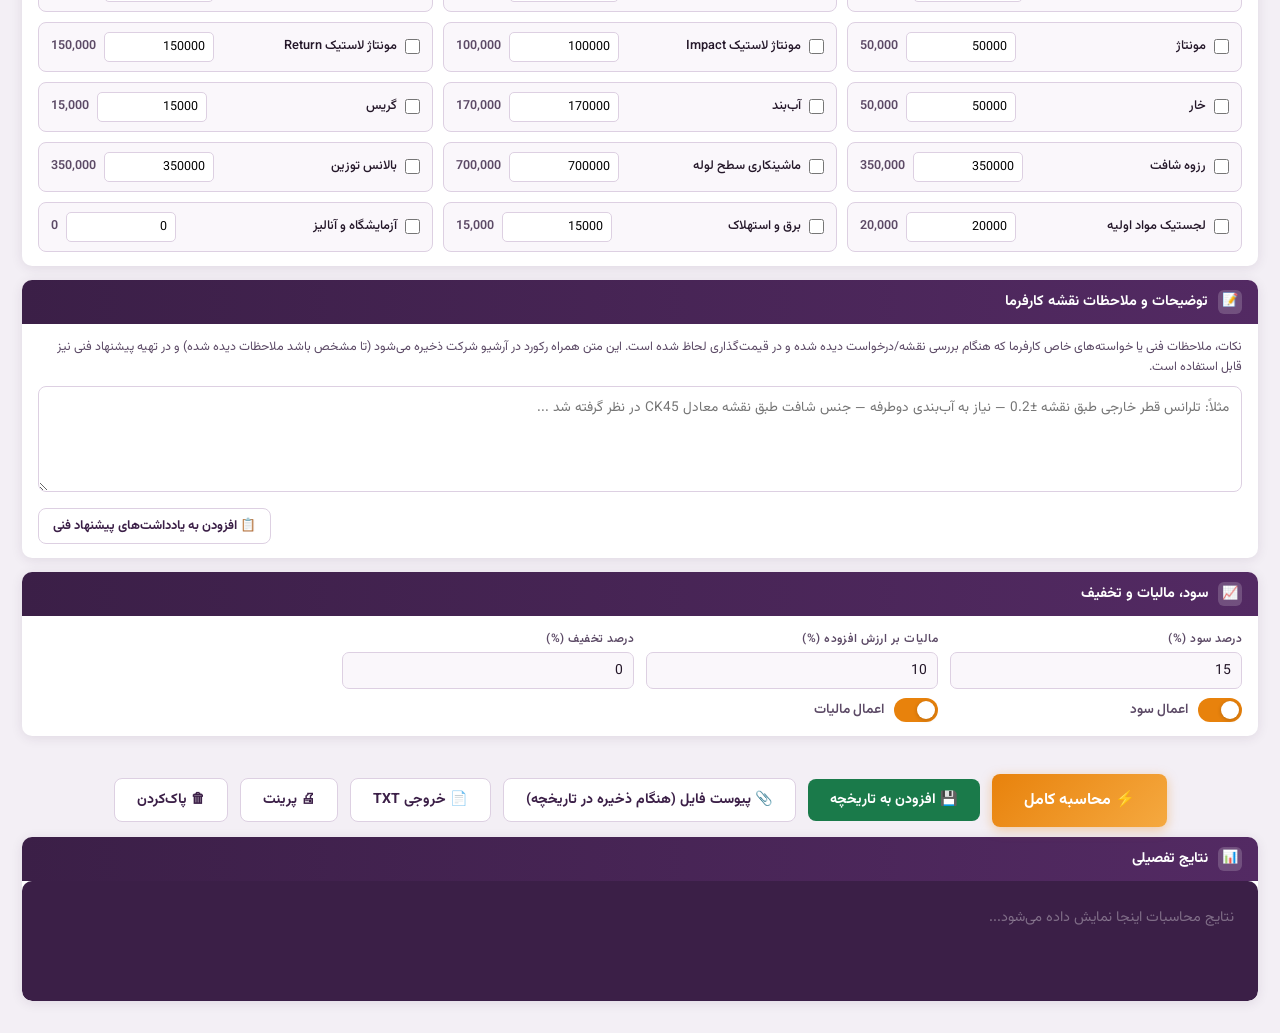
==== commit f14ce8c8: "Calculator v11.11: settings cleanup, rubber cover, invoice v3, IndexedDB storage - Settings reorgani" ====
--- a/asaroul_calculator.html
+++ b/asaroul_calculator.html
@@ -2,11 +2,94 @@
 <html lang="fa" dir="rtl">
 <head>
 <meta charset="UTF-8">
-<meta name="viewport" content="width=device-width, initial-scale=1.0">
-<title>محاسبه‌گر قیمت رولیک - آسارول</title>
 <link rel="manifest" href="manifest.json">
 <meta name="theme-color" content="#3b1f47">
 <link rel="icon" href="icon-192.png">
+<script>
+/* ════════════════════════════════════════════════════════════════
+   v11.11 — حافظه بزرگ (IndexedDB) به‌جای localStorage (سقف ۵ مگابایت)
+   • همه داده‌های برنامه در IndexedDB مرورگر ذخیره می‌شود (صدها مگابایت)
+   • بار اول، داده‌های قبلی خودکار از localStorage کپی می‌شود (چیزی پاک نمی‌شود)
+   • اگر IndexedDB در دسترس نباشد، برنامه مثل قبل با localStorage کار می‌کند
+   ════════════════════════════════════════════════════════════════ */
+(function(){
+  var DB='asaroul_store', ST='kv', MIG='__migrated_from_ls';
+  var cache=new Map(), db=null, backend='ls', failed=false, pending=0;
+  function lsKeys(){ var a=[]; try{ for(var i=0;i<localStorage.length;i++) a.push(localStorage.key(i)); }catch(e){} return a; }
+  function warn(msg){
+    if(failed) return; failed=true;
+    setTimeout(function(){ alert(msg); failed=false; }, 50);
+  }
+  var S={
+    get backend(){ return backend; },
+    get:function(k){ if(backend==='ls'){ try{ return localStorage.getItem(k); }catch(e){ return null; } } return cache.has(k)?cache.get(k):null; },
+    set:function(k,v){
+      v=String(v);
+      if(backend==='ls'){ try{ localStorage.setItem(k,v); return true; }catch(e){ return false; } }
+      cache.set(k,v); pending++;
+      try{
+        var tx=db.transaction(ST,'readwrite'); tx.objectStore(ST).put(v,k);
+        tx.oncomplete=function(){ pending--; };
+        tx.onerror=tx.onabort=function(){ pending--; warn('⚠️ ذخیره در حافظه مرورگر انجام نشد ('+k+').\n'+((tx.error&&tx.error.name)||'')+'\nفضای دیسک کامپیوتر را بررسی کنید و از «💾 داده و پشتیبان‌گیری» خروجی بگیرید.'); };
+      }catch(e){ pending--; warn('⚠️ ذخیره انجام نشد: '+e.message); return false; }
+      return true;
+    },
+    remove:function(k){
+      if(backend==='ls'){ try{ localStorage.removeItem(k); }catch(e){} return; }
+      cache.delete(k);
+      try{ db.transaction(ST,'readwrite').objectStore(ST).delete(k); }catch(e){}
+    },
+    keys:function(){ return backend==='ls' ? lsKeys() : Array.from(cache.keys()).filter(function(k){return k!==MIG;}); },
+    pending:function(){ return pending; },
+    estimate:function(){ return (navigator.storage&&navigator.storage.estimate)?navigator.storage.estimate():Promise.resolve(null); }
+  };
+  window.ASR_STORE=S;
+
+  var ready=new Promise(function(done){
+    var t=setTimeout(function(){ backend='ls'; done(); }, 4000);   // اگر IndexedDB جواب نداد → حالت قدیمی
+    function fin(){ clearTimeout(t); done(); }
+    try{
+      if(!window.indexedDB){ fin(); return; }
+      var rq=indexedDB.open(DB,1);
+      rq.onupgradeneeded=function(){ rq.result.createObjectStore(ST); };
+      rq.onerror=function(){ fin(); };
+      rq.onsuccess=function(){
+        db=rq.result;
+        var tx=db.transaction(ST,'readonly'), os=tx.objectStore(ST);
+        var cr=os.openCursor();
+        cr.onsuccess=function(){ var c=cr.result; if(c){ cache.set(String(c.key),c.value); c.continue(); } };
+        tx.oncomplete=function(){
+          if(cache.has(MIG)){ backend='idb'; fin(); return; }
+          // انتقال یک‌باره از localStorage (نسخه‌های قبلی) — داده‌ها در localStorage هم باقی می‌مانند
+          var keys=lsKeys(), wt=db.transaction(ST,'readwrite'), ws=wt.objectStore(ST), n=0;
+          keys.forEach(function(k){ if(!/^(ar_|rstd_)/.test(k)) return; try{ var v=localStorage.getItem(k); if(v!==null && !cache.has(k)){ ws.put(v,k); cache.set(k,v); n++; } }catch(e){} });
+          ws.put(new Date().toISOString()+' ('+n+')',MIG);
+          wt.oncomplete=function(){ cache.set(MIG,'1'); backend='idb'; fin(); };
+          wt.onerror=wt.onabort=function(){ cache.clear(); backend='ls'; fin(); };
+        };
+        tx.onerror=function(){ backend='ls'; fin(); };
+      };
+    }catch(e){ fin(); }
+  });
+  try{ if(navigator.storage&&navigator.storage.persist) navigator.storage.persist(); }catch(e){}
+
+  var domReady=new Promise(function(r){ if(document.readyState!=='loading') r(); else document.addEventListener('DOMContentLoaded',function(){ r(); },{once:true}); });
+  Promise.all([ready,domReady]).then(function(){
+    // اجرای اسکریپت‌های اصلی دقیقاً به همان ترتیب و با همان رفتار قبلی
+    Object.defineProperty(document,'readyState',{configurable:true,get:function(){return 'loading';}});
+    try{
+      document.querySelectorAll('script[type="text/asr-deferred"]').forEach(function(old){
+        var s=document.createElement('script'); s.textContent=old.textContent; old.parentNode.replaceChild(s,old);
+      });
+    } finally { delete document.readyState; }
+    document.dispatchEvent(new Event('DOMContentLoaded'));
+    var ld=document.getElementById('asr_boot'); if(ld) ld.remove();
+  });
+  window.addEventListener('beforeunload',function(e){ if(S.pending()>0){ e.preventDefault(); e.returnValue=''; } });
+})();
+</script>
+<meta name="viewport" content="width=device-width, initial-scale=1.0">
+<title>محاسبه‌گر قیمت رولیک - آسارول</title>
 <style>
   @import url('https://fonts.googleapis.com/css2?family=Vazirmatn:wght@300;400;500;600;700;800&display=swap');
   :root {
@@ -215,6 +298,180 @@
     .results-box{color:black;background:white;border:1px solid #ccc;}
   }
 
+
+  .live-box{background:var(--success-bg);border:1px solid var(--success);border-radius:8px;padding:8px 12px}
+  .live-title{font-size:.75rem;color:var(--success);font-weight:700;margin-bottom:4px}
+  .live-grid{display:grid;grid-template-columns:repeat(3,1fr);gap:6px;font-size:.8rem}
+  @media(max-width:600px){.live-grid{grid-template-columns:1fr}}
+
+  /* ══ TECH DATA CARD ══ */
+  .tech-empty{display:flex;gap:10px;align-items:center;flex-wrap:wrap;background:var(--surface);border:1.5px dashed var(--border);border-radius:9px;padding:9px 14px;margin-bottom:16px;font-size:.82rem;color:var(--text2)}
+  .tech-card{background:#f2faf5;border:1.5px solid #8fd1ab;border-radius:10px;margin-bottom:16px;overflow:hidden}
+  .tech-card>summary{cursor:pointer;list-style:none;padding:10px 14px;font-weight:800;color:var(--success);display:flex;gap:10px;align-items:center;flex-wrap:wrap}
+  .tech-card>summary::-webkit-details-marker{display:none}
+  .tech-badge{font-size:.7rem;font-weight:700;border-radius:10px;padding:2px 9px}
+  .tech-badge.std{background:var(--success);color:#fff}.tech-badge.man{background:var(--warning-bg);color:var(--warning);border:1px solid #f5a040}
+  .tech-grid{display:grid;grid-template-columns:repeat(auto-fill,minmax(150px,1fr));gap:8px;padding:0 14px 10px}
+  .tech-grid label{display:flex;flex-direction:column;gap:3px;font-size:.72rem;font-weight:600;color:var(--text2)}
+  .tech-grid label.wide{grid-column:span 2}
+  .tech-grid input{padding:6px 9px;border:1.5px solid var(--border);border-radius:6px;font-family:inherit;font-size:.83rem;background:#fff;min-width:0}
+  .tech-grid input:focus{outline:none;border-color:var(--accent)}
+  .tech-actions{display:flex;gap:8px;align-items:center;flex-wrap:wrap;padding:8px 14px;border-top:1px solid #cfe9da}
+  .tech-actions span{margin-inline-end:auto}
+  /* ══ INVOICE v3 ══ */
+  .inv-toolbar{display:flex;gap:8px;margin-bottom:16px;flex-wrap:wrap;align-items:center}
+  .inv-tip{font-size:.74rem;color:var(--text2);margin-inline-start:auto}
+  .inv-doc{background:#fff;color:#1a1a1a;max-width:1000px;margin:0 auto;padding:26px 30px;border-radius:var(--radius);box-shadow:var(--shadow);font-size:12.5px}
+  .inv-head{display:grid;grid-template-columns:1.2fr 1fr 1.1fr;align-items:center;gap:14px;border-bottom:3px solid var(--primary);padding-bottom:14px;margin-bottom:14px}
+  .inv-head-brand{display:flex;align-items:center;gap:12px}
+  .inv-logo{width:64px;height:64px;object-fit:contain;border-radius:50%;border:1px solid #eee}
+  .inv-co-name{font-size:1.05rem;font-weight:800;color:var(--primary)}
+  .inv-co-sub{font-size:.72rem;color:#666}
+  .inv-head-title{text-align:center}
+  .inv-title{font-size:1.6rem;font-weight:900;color:var(--primary);letter-spacing:1px}
+  .inv-title-en{font-size:.7rem;letter-spacing:3px;color:var(--accent);font-weight:700}
+  .inv-head-meta{justify-self:end;background:#f6f1f8;border:1px solid #e4d7ea;border-radius:8px;padding:8px 12px;line-height:2}
+  .inv-head-meta span{color:#6b5577;font-size:.78rem}
+  .inv-mini{border:1px solid #ccc;background:#fff;border-radius:4px;cursor:pointer;font-size:.72rem;padding:0 5px}
+  .inv-parties{display:grid;grid-template-columns:1fr 1fr;gap:12px;margin-bottom:14px}
+  .inv-party{border:1px solid #e4d7ea;border-radius:8px;padding:10px 12px;display:grid;grid-template-columns:1fr 1fr;gap:4px 12px;align-content:start}
+  .inv-party-title,.inv-box-title{grid-column:1/-1;font-weight:800;color:var(--primary);border-bottom:1px solid #eee;padding-bottom:4px;margin-bottom:4px}
+  .inv-kv{display:flex;gap:6px;align-items:center;min-width:0}
+  .inv-kv.wide{grid-column:1/-1}
+  .inv-kv span{color:#6b5577;font-size:.76rem;white-space:nowrap}
+  .inv-kv b{font-weight:600}
+  .inv-hint{grid-column:1/-1;font-size:.7rem;color:#999}
+  .inv-in{border:none;border-bottom:1px dashed #c9b8d1;background:transparent;font-family:inherit;font-size:inherit;color:inherit;padding:2px 4px;width:100%;min-width:0;outline:none}
+  .inv-in:focus{border-bottom-color:var(--accent);background:#fffaf3}
+  .inv-in.num{direction:ltr;text-align:center}
+  .inv-in.c{text-align:center}
+  .inv-table{width:100%;border-collapse:collapse;margin-bottom:12px}
+  .inv-table th{background:var(--primary);color:#fff;padding:8px 6px;font-size:.78rem;font-weight:700}
+  .inv-table td{border-bottom:1px solid #eee;padding:7px 6px;vertical-align:top}
+  .inv-table tbody tr:nth-child(even) td{background:#fbf8fc}
+  .inv-table td.c{text-align:center}.inv-table td.n{text-align:left;direction:ltr;white-space:nowrap}
+  .inv-desc{font-weight:700;outline:none;min-height:18px}
+  .inv-spec{font-size:.74rem;color:#555;outline:none;margin-top:2px;min-height:14px}
+  .inv-spec:empty::before{content:attr(data-ph);color:#bbb}
+  .inv-code{font-size:.7rem;color:#888;margin-top:2px}
+  .inv-desc:focus,.inv-spec:focus,.inv-code span:focus{background:#fffaf3}
+  .inv-sub-fmt{font-size:.68rem;color:#888;text-align:left;direction:ltr}
+  .inv-row-act button{border:1px solid #ddd;background:#fff;border-radius:4px;cursor:pointer;font-size:.68rem;padding:1px 5px;margin:1px}
+  .inv-row-act button.del{color:var(--danger);border-color:var(--danger)}
+  .inv-empty{text-align:center;color:#888;padding:26px!important;line-height:2}
+  .inv-bottom{display:grid;grid-template-columns:1.3fr 1fr;gap:14px;align-items:start}
+  .inv-terms{border:1px solid #e4d7ea;border-radius:8px;padding:10px 12px;display:grid;gap:5px}
+  .inv-totals{width:100%;border-collapse:collapse}
+  .inv-totals td{padding:6px 10px;border-bottom:1px solid #eee}
+  .inv-totals td:last-child{text-align:left;direction:ltr;font-weight:700;white-space:nowrap}
+  .inv-totals tr.grand td{background:var(--primary);color:#fff;font-size:.95rem;font-weight:900;border:none}
+  .inv-words{margin:10px 0;padding:8px 12px;background:#f6f1f8;border-radius:6px;font-size:.82rem}
+  .inv-words span{color:#6b5577}
+  .inv-note{border:1px dashed #e4d7ea;border-radius:8px;padding:10px 12px;font-size:.78rem;line-height:2;color:#444;outline:none;min-height:40px}
+  .inv-note:focus{border-color:var(--accent)}
+  .stamp-row{display:grid;grid-template-columns:1fr 1fr;gap:16px;margin-top:16px}
+  .stamp-box{border:1px solid #ddd;border-radius:8px;padding:8px;text-align:center}
+  .stamp-title{font-size:.78rem;font-weight:700;color:var(--primary)}
+  .stamp-area{height:70px}
+  .inv-foot{margin-top:12px;border-top:2px solid var(--primary);padding-top:6px;text-align:center;font-size:.7rem;color:#777}
+  .print-only{display:none}
+  .ihp-group{border:1px solid var(--border);border-radius:8px;margin-bottom:8px;overflow:hidden}
+  .ihp-head{display:flex;gap:8px;align-items:center;background:var(--surface2);padding:8px 10px;cursor:pointer;font-size:.85rem}
+  .ihp-head span{color:var(--text2);font-size:.75rem}
+  .ihp-row{display:grid;grid-template-columns:auto 70px 1fr 60px 130px auto;gap:8px;align-items:center;padding:6px 10px;border-top:1px solid var(--border);font-size:.8rem;cursor:pointer}
+  .ihp-row:hover{background:var(--warning-bg)}
+  .ihp-d small{display:block;color:var(--text2);font-size:.7rem}
+  .ihp-p{text-align:left;color:var(--accent);white-space:nowrap}
+  .ihp-in{font-size:.68rem;background:var(--success-bg);color:var(--success);border-radius:8px;padding:1px 6px}
+  /* آرشیو پیش‌فاکتور */
+  .arch-stat-chip{background:var(--surface);border-radius:8px;box-shadow:var(--shadow);padding:10px 16px;min-width:110px;text-align:center}
+  .asc-num{font-size:1.3rem;font-weight:800}.asc-lbl{font-size:.74rem;color:var(--text2)}
+  .arch-row{display:grid;grid-template-columns:110px 1.4fr 110px 150px 120px 150px;gap:10px;align-items:center;background:var(--surface);padding:10px 14px;border-bottom:1px solid var(--border);font-size:.84rem}
+  .arch-row.header{background:var(--primary);color:#fff;font-weight:700;font-size:.78rem;border-radius:8px 8px 0 0}
+  .arch-status-btn{border:none;border-radius:12px;padding:3px 10px;font-family:inherit;font-size:.74rem;font-weight:700;cursor:pointer}
+  .s-confirmed{background:var(--success-bg);color:var(--success)}.s-rejected{background:var(--danger-bg);color:var(--danger)}.s-pending{background:var(--warning-bg);color:var(--warning)}
+  @media screen and (max-width:800px){.inv-head,.inv-parties,.inv-bottom{grid-template-columns:1fr}.inv-head-meta{justify-self:stretch}.arch-row{grid-template-columns:1fr 1fr}}
+  @media print{
+    @page{size:A4;margin:10mm}
+    .inv-doc{box-shadow:none;padding:0;max-width:none;font-size:10.5px}
+    .inv-table tr,.inv-bottom,.stamp-row{break-inside:avoid}
+    .stamp-area{height:48px}.stamp-row{margin-top:10px}.inv-head{padding-bottom:8px;margin-bottom:10px}.inv-parties{margin-bottom:10px}.inv-table td{padding:5px}
+    .inv-note{padding:6px 10px;line-height:1.8}
+    .inv-in{border-bottom:none}
+    .print-only{display:inline!important}
+    .inv-spec:empty{display:none}
+    .inv-table th{-webkit-print-color-adjust:exact;print-color-adjust:exact}
+    .inv-totals tr.grand td,.inv-head-meta,.inv-words,.inv-table tbody tr:nth-child(even) td{-webkit-print-color-adjust:exact;print-color-adjust:exact}
+  }
+
+  /* ══ v11.10 — چیدمان فشرده ══ */
+  .main-wrap{padding:18px 22px}
+  .section-card{margin-bottom:14px}
+  .section-header{padding:10px 16px;font-size:.9rem}
+  .section-header .icon{width:24px;height:24px;font-size:13px}
+  .section-body{padding:14px 16px}
+  .grid-2,.grid-3,.grid-4{gap:10px 12px}
+  .field{gap:3px}
+  .field label{font-size:.74rem}
+  .field input,.field select{padding:7px 10px;font-size:.87rem}
+  .sub-section{padding:12px 14px;margin-top:10px}
+  .sub-section-title{margin-bottom:9px}
+  /* دکمه‌های مدیریت لیست: کنار کرکره، کوچک و مربعی */
+  .custom-select-wrap{display:flex;gap:4px;align-items:stretch}
+  .custom-select-wrap select{flex:1;min-width:0}
+  .custom-select-wrap .select-actions{margin-top:0;flex-wrap:nowrap;gap:3px}
+  .custom-select-wrap .sel-btn{width:28px;padding:0;display:flex;align-items:center;justify-content:center;font-size:.78rem;border-radius:6px}
+  /* لوله و شافت کنار هم */
+  .ps-grid{align-items:start}
+  .ps-col{margin-top:0;background:var(--surface)}
+  .ps-fixed{margin-top:8px;border:1px dashed var(--border);border-radius:7px;background:var(--surface2)}
+  .ps-fixed>summary{cursor:pointer;padding:6px 10px;font-size:.76rem;font-weight:600;color:var(--text2);list-style:none;display:flex;gap:8px;align-items:center}
+  .ps-fixed>summary::-webkit-details-marker{display:none}
+  .ps-fixed>summary::after{content:'▾';margin-inline-start:auto}
+  .ps-fixed[open]>summary::after{content:'▴'}
+  .ps-fixed>.grid-2{padding:0 10px 10px}
+  .ps-fixed-val{font-weight:400;color:var(--text2);opacity:.8;direction:ltr}
+  .ps-live{margin-top:8px;padding:6px 10px}
+  .ps-live-grid{display:grid;grid-template-columns:1fr 1fr;gap:6px;font-size:.8rem}
+  .ps-result{display:grid;grid-template-columns:repeat(4,1fr);gap:6px;margin-top:8px;padding:8px 10px;background:var(--surface2);border:1px solid var(--border);border-radius:7px;font-size:.78rem}
+  .ps-result span{display:block;color:var(--text2);font-size:.7rem}
+  @media(max-width:1100px) and (min-width:601px){.ps-result{grid-template-columns:1fr 1fr}}
+  @media(max-width:900px){.ps-grid{grid-template-columns:1fr}}
+  @media(max-width:600px){.ps-in{grid-template-columns:1fr 1fr!important}.ps-in .field:has(.custom-select-wrap){grid-column:1/-1}.ps-result{grid-template-columns:1fr 1fr}}
+  /* ══ SETTINGS v11.8 ══ */
+  .set-topbar{display:flex;justify-content:space-between;align-items:center;gap:10px;flex-wrap:wrap;margin-bottom:14px;color:var(--primary)}
+  .set-acc{background:var(--surface);border-radius:var(--radius);box-shadow:var(--shadow);margin-bottom:14px;overflow:hidden}
+  .set-acc>summary{list-style:none;cursor:pointer;padding:14px 20px;background:linear-gradient(90deg,var(--primary),var(--primary-light));color:#fff;font-weight:700;font-size:.92rem;display:flex;align-items:center;gap:10px;flex-wrap:wrap}
+  .set-acc>summary::-webkit-details-marker{display:none}
+  .set-acc>summary::after{content:'▾';margin-inline-start:auto;font-size:1rem;transition:transform .2s}
+  .set-acc:not([open])>summary::after{transform:rotate(90deg)}
+  .set-acc>summary small{font-weight:400;opacity:.75;font-size:.74rem}
+  .set-sub{font-size:.86rem;font-weight:700;color:var(--primary);margin:18px 0 8px;display:flex;gap:6px;align-items:center;flex-wrap:wrap}
+  .set-sub:first-child{margin-top:0}
+  .set-note{font-size:.78rem;color:var(--text2);margin-bottom:10px;line-height:1.8}
+  .set-grid{display:grid;grid-template-columns:repeat(auto-fill,minmax(210px,1fr));gap:10px}
+  .set-field label{display:block;font-size:.74rem;font-weight:600;color:var(--text2);margin-bottom:3px}
+  .set-field input,.set-field select{width:100%;padding:7px 10px;border:1.5px solid var(--border);border-radius:7px;font-family:inherit;font-size:.85rem;background:var(--surface2)}
+  .set-field input:focus,.set-field select:focus{outline:none;border-color:var(--accent);background:#fff}
+  .set-addrow{display:grid;grid-template-columns:1.3fr 1fr 1fr auto;gap:8px;align-items:end;background:var(--surface2);border:1px solid var(--border);border-radius:9px;padding:10px 12px}
+  .set-scroll{max-height:340px;overflow-y:auto;border:1px solid var(--border);border-radius:8px}
+  .set-table{width:100%;border-collapse:collapse;font-size:.83rem}
+  .set-table th{position:sticky;top:0;background:var(--surface2);color:var(--primary);padding:7px 9px;border-bottom:1.5px solid var(--border);text-align:right;z-index:1}
+  .set-table td{padding:5px 9px;border-bottom:1px solid var(--border)}
+  .set-table input,.set-table select{width:100%;padding:5px 8px;border:1px solid var(--border);border-radius:5px;font-family:inherit;font-size:.83rem}
+  .set-table input[type=number]{direction:ltr;text-align:left}
+  .set-costs{display:grid;grid-template-columns:repeat(auto-fill,minmax(300px,1fr));gap:6px}
+  .set-costs .price-row{margin-bottom:0}
+  .hp-item{display:flex;gap:6px;align-items:center;background:var(--surface2);border:1px solid var(--border);border-radius:7px;padding:5px 9px}
+  .hp-item span{font-size:.8rem;font-weight:600;min-width:90px}
+  .hp-item input{flex:1;min-width:0;width:100%;padding:5px 7px;border:1px solid var(--border);border-radius:5px;font-family:inherit;font-size:.82rem;direction:ltr}
+  .bearing-extra-row{display:grid;grid-template-columns:auto 1fr 70px 1.2fr auto;gap:6px;align-items:center;margin-bottom:6px}
+  .bearing-extra-row select,.bearing-extra-row input{padding:6px 8px;border:1.5px solid var(--border);border-radius:6px;font-family:inherit;font-size:.8rem}
+  .tech-bar{display:flex;gap:10px;align-items:center;flex-wrap:wrap;background:#eef7f1;border:1.5px solid #8fd1ab;border-radius:9px;padding:10px 14px;margin-bottom:16px;font-size:.83rem}
+  .tech-bar b{color:var(--success)}
+  .stor-bar{height:12px;background:var(--surface2);border:1px solid var(--border);border-radius:8px;overflow:hidden;max-width:420px}
+  .stor-bar div{height:100%;background:linear-gradient(90deg,var(--success),var(--accent))}
+  @media(max-width:700px){.set-addrow{grid-template-columns:1fr 1fr}}
   /* ══ TECHNICAL PROPOSAL ══ */
   .tp-doc{background:#fff;color:#111;direction:rtl;font-family:'Vazirmatn',Tahoma,sans-serif;padding:28px 32px;border-radius:var(--radius);max-width:900px;margin:0 auto}
   .tp-header{display:grid;grid-template-columns:1fr auto 1fr;align-items:center;border-bottom:3px solid #3d1454;padding-bottom:14px;margin-bottom:18px}
@@ -259,14 +516,15 @@
   @media print{
     .no-print{display:none!important}
     .tp-doc{padding:12px;box-shadow:none}
-    .tab-panel{display:none!important}
-    #tab-proposal{display:block!important}
     header,.tabs-bar{display:none!important}
+    body{background:#fff}
+    .main-wrap{padding:0;max-width:none}
   }
 </style>
 <script src="https://cdnjs.cloudflare.com/ajax/libs/xlsx/0.18.5/xlsx.full.min.js"></script>
 </head>
 <body>
+<div id="asr_boot" style="position:fixed;inset:0;background:rgba(255,255,255,.85);display:flex;align-items:center;justify-content:center;z-index:99999;font-family:Tahoma;color:#3d1454">در حال بارگذاری اطلاعات…</div>
 
 <!-- ══ MODAL ══ -->
 <div id="modal_overlay" class="modal-overlay hidden" onclick="closeModalOutside(event)">
@@ -334,7 +592,7 @@
     <button class="tab-btn active"  data-tab="calc"     onclick="switchTab(this,'calc')">📊 محاسبات رولیک</button>
     <button class="tab-btn"         data-tab="rubberref" onclick="switchTab(this,'rubberref')">⭕ لیست قیمت لاستیک</button>
     <button class="tab-btn"         data-tab="std"      onclick="switchTab(this,'std')">📐 سایزها</button>
-    <button class="tab-btn"         data-tab="stdlib"   onclick="switchTab(this,'stdlib')">📚 سایزهای استاندارد رولیک</button>
+    <button class="tab-btn"         data-tab="rstd"     onclick="switchTab(this,'rstd')">📚 استاندارد رولیک</button>
     <button class="tab-btn"         data-tab="history"  onclick="switchTab(this,'history')">🕐 تاریخچه</button>
     <button class="tab-btn"         data-tab="settings" onclick="switchTab(this,'settings')">⚙️ تنظیمات</button>
     <button class="tab-btn"         data-tab="invoice"  onclick="switchTab(this,'invoice')">📄 پیش‌فاکتور</button>
@@ -375,125 +633,101 @@
     </div>
   </div>
 
-  <!-- Pipe -->
+  <!-- دیتای فنی استاندارد پیوست‌شده (v11.8) -->
+  <div id="tech_data_bar" style="display:none"></div>
+
+  <!-- Pipe & Shaft (v11.10 — کنار هم) -->
   <div class="section-card">
-    <div class="section-header"><span class="icon">🔩</span> لوله (پوسته رولیک)</div>
+    <div class="section-header"><span class="icon">🔩</span> لوله و شافت</div>
     <div class="section-body">
-      <div class="calc-two-col">
-        <!-- ستون راست: ورودی سریع با Tab -->
-        <div class="calc-inputs calc-main-field">
-          <div class="field">
-            <label>قطر خارجی D (mm) *</label>
-            <input type="number" id="pipe_outer_d" placeholder="مثلاً: 159" tabindex="1" autofocus oninput="pipeAutoCalc()">
+      <div class="grid-2 ps-grid">
+
+        <!-- ═══ لوله ═══ -->
+        <div class="sub-section ps-col">
+          <div class="sub-section-title">لوله (پوسته رولیک)</div>
+          <div class="grid-2 ps-in">
+            <div class="field"><label>قطر خارجی D (mm) *</label><input type="number" id="pipe_outer_d" placeholder="مثلاً: 159" tabindex="1" autofocus oninput="pipeAutoCalc()"></div>
+            <div class="field"><label>طول هر قطعه B (mm) *</label><input type="number" id="pipe_piece_length" placeholder="مثلاً: 600" tabindex="2" oninput="pipeAutoCalc()"></div>
+            <div class="field"><label>ضخامت جداره (mm) *</label><input type="number" id="pipe_thickness" placeholder="مثلاً: 5" tabindex="3" oninput="pipeAutoCalc()"></div>
+            <div class="field"><label>قیمت هر kg (ریال)</label><input type="number" id="pipe_price_kg" placeholder="از تنظیمات" tabindex="4" oninput="pipeAutoCalc()"></div>
+            <div class="field">
+              <label>جنس لوله</label>
+              <div class="custom-select-wrap">
+                <select id="pipe_material" onchange="onPipeMaterialChange()"></select>
+                <div class="select-actions">
+                  <button class="sel-btn add" title="افزودن گزینه جدید"      onclick="openAddModal('pipe_material','جنس لوله')">+</button>
+                  <button class="sel-btn edit-btn" title="ویرایش گزینه انتخاب‌شده" onclick="openEditModal('pipe_material')">✏</button>
+                  <button class="sel-btn del" title="حذف گزینه انتخاب‌شده"      onclick="deleteSelected('pipe_material')">✕</button>
+                </div>
+              </div>
+            </div>
+            <div class="field"><label>چگالی (g/cm³)</label><input type="number" id="pipe_density" value="7.85" step="0.01" tabindex="-1"></div>
           </div>
-          <div class="field">
-            <label>طول هر قطعه B (mm) *</label>
-            <input type="number" id="pipe_piece_length" placeholder="مثلاً: 600" tabindex="2" oninput="pipeAutoCalc()">
-          </div>
-          <div class="field">
-            <label>ضخامت جداره (mm) *</label>
-            <input type="number" id="pipe_thickness" placeholder="مثلاً: 5" tabindex="3" oninput="pipeAutoCalc()">
-          </div>
-          <div class="field">
-            <label>قیمت هر kg لوله (ریال)</label>
-            <input type="number" id="pipe_price_kg" placeholder="از تنظیمات" tabindex="4" oninput="pipeAutoCalc()">
-          </div>
-          <!-- نمایش فوری قیمت لوله -->
-          <div id="pipe_auto_result" style="display:none;background:var(--success-bg);border:1px solid var(--success);border-radius:8px;padding:8px 12px;margin-top:4px">
-            <div style="font-size:.75rem;color:var(--success);font-weight:700;margin-bottom:4px">⚡ محاسبه فوری لوله</div>
-            <div style="display:grid;grid-template-columns:1fr 1fr;gap:6px;font-size:.78rem">
+          <details class="ps-fixed">
+            <summary>⚙️ طول شاخه و برش اره <span class="ps-fixed-val" id="pipe_fixed_sum"></span></summary>
+            <div class="grid-2 ps-in">
+              <div class="field"><label>طول شاخه (mm)</label><input type="number" id="pipe_branch_length" value="6000" tabindex="-1" oninput="psFixedSum()"></div>
+              <div class="field"><label>ضخامت برش اره (mm)</label><input type="number" id="pipe_cut_thickness" value="2.5" step="0.1" tabindex="-1" oninput="psFixedSum()"></div>
+            </div>
+          </details>
+          <div id="pipe_auto_result" class="live-box ps-live" style="display:none">
+            <div class="live-title">⚡ محاسبه فوری لوله</div>
+            <div class="ps-live-grid">
               <div>وزن: <strong id="pipe_auto_weight">—</strong> kg</div>
               <div>هزینه: <strong id="pipe_auto_cost" style="color:var(--accent)">—</strong> ریال</div>
             </div>
           </div>
+          <div id="pipe_result_area" style="display:none"><div class="ps-result">
+            <div><span>قطر داخلی</span><strong id="r_pipe_inner">-</strong> mm</div>
+            <div><span>قطعات از شاخه</span><strong id="r_pipe_pieces">-</strong> عدد</div>
+            <div><span>وزن قطعه</span><strong id="r_pipe_weight">-</strong> kg</div>
+            <div><span>قیمت واقعی</span><strong id="r_pipe_price" style="color:var(--accent)">-</strong></div>
+          </div></div>
+          <div id="pipe_waste_alert" class="alert alert-warning hidden" style="margin-top:8px"></div>
         </div>
-        <!-- ستون چپ: اطلاعات ثابت (فقط نمایش / تنظیم یکبار) -->
-        <div class="calc-static">
-          <div class="calc-static-title">⚙️ تنظیمات ثابت لوله</div>
-          <div class="field">
-            <label>جنس لوله</label>
-            <div class="custom-select-wrap">
-              <select id="pipe_material" onchange="onPipeMaterialChange()"></select>
-              <div class="select-actions">
-                <button class="sel-btn add"      onclick="openAddModal('pipe_material','جنس لوله')">+</button>
-                <button class="sel-btn edit-btn" onclick="openEditModal('pipe_material')">✏</button>
-                <button class="sel-btn del"      onclick="deleteSelected('pipe_material')">✕</button>
+
+        <!-- ═══ شافت ═══ -->
+        <div class="sub-section ps-col">
+          <div class="sub-section-title">شافت</div>
+          <div class="grid-2 ps-in">
+            <div class="field"><label>قطر شافت d (mm) *</label><input type="number" id="shaft_diameter" placeholder="مثلاً: 40" tabindex="5" oninput="shaftAutoCalc()"></div>
+            <div class="field"><label>طول هر قطعه A (mm) *</label><input type="number" id="shaft_piece_length" placeholder="مثلاً: 680" tabindex="6" oninput="shaftAutoCalc()"></div>
+            <div class="field"><label>قیمت هر kg (ریال)</label><input type="number" id="shaft_price_kg" placeholder="از تنظیمات" tabindex="7" oninput="shaftAutoCalc()"></div>
+            <div class="field"><label>چگالی (g/cm³)</label><input type="number" id="shaft_density" value="7.85" step="0.01" tabindex="-1"></div>
+            <div class="field" style="grid-column:1/-1">
+              <label>جنس شافت</label>
+              <div class="custom-select-wrap">
+                <select id="shaft_material" onchange="onShaftMaterialChange()"></select>
+                <div class="select-actions">
+                  <button class="sel-btn add" title="افزودن گزینه جدید"      onclick="openAddModal('shaft_material','جنس شافت')">+</button>
+                  <button class="sel-btn edit-btn" title="ویرایش گزینه انتخاب‌شده" onclick="openEditModal('shaft_material')">✏</button>
+                  <button class="sel-btn del" title="حذف گزینه انتخاب‌شده"      onclick="deleteSelected('shaft_material')">✕</button>
+                </div>
               </div>
             </div>
           </div>
-          <div class="field"><label>چگالی (g/cm³)</label><input type="number" id="pipe_density" value="7.85" step="0.01" tabindex="-1"></div>
-          <div class="field"><label>طول شاخه (mm)</label><input type="number" id="pipe_branch_length" value="6000" tabindex="-1"></div>
-          <div class="field"><label>ضخامت برش اره (mm)</label><input type="number" id="pipe_cut_thickness" value="2.5" step="0.1" tabindex="-1"></div>
-        </div>
-      </div>
-      <div class="sub-section" id="pipe_result_area" style="display:none">
-        <div class="sub-section-title">نتایج آنی لوله</div>
-        <div class="grid-4">
-          <div><span style="color:var(--text2);font-size:0.78rem">قطر داخلی:</span><br><strong id="r_pipe_inner">-</strong> mm</div>
-          <div><span style="color:var(--text2);font-size:0.78rem">قطعات از شاخه:</span><br><strong id="r_pipe_pieces">-</strong> عدد</div>
-          <div><span style="color:var(--text2);font-size:0.78rem">وزن قطعه:</span><br><strong id="r_pipe_weight">-</strong> kg</div>
-          <div><span style="color:var(--text2);font-size:0.78rem">قیمت واقعی:</span><br><strong id="r_pipe_price" style="color:var(--accent)">-</strong> ریال</div>
-        </div>
-        <div id="pipe_waste_alert" class="alert alert-warning hidden" style="margin-top:10px"></div>
-      </div>
-    </div>
-  </div>
-
-  <!-- Shaft -->
-  <div class="section-card">
-    <div class="section-header"><span class="icon">⚙️</span> شافت</div>
-    <div class="section-body">
-      <div class="calc-two-col">
-        <!-- ستون راست: ورودی سریع با Tab -->
-        <div class="calc-inputs calc-main-field">
-          <div class="field">
-            <label>قطر شافت d (mm) *</label>
-            <input type="number" id="shaft_diameter" placeholder="مثلاً: 40" tabindex="5" oninput="shaftAutoCalc()">
-          </div>
-          <div class="field">
-            <label>طول هر قطعه A (mm) *</label>
-            <input type="number" id="shaft_piece_length" placeholder="مثلاً: 680" tabindex="6" oninput="shaftAutoCalc()">
-          </div>
-          <div class="field">
-            <label>قیمت هر kg شافت (ریال)</label>
-            <input type="number" id="shaft_price_kg" placeholder="از تنظیمات" tabindex="7" oninput="shaftAutoCalc()">
-          </div>
-          <!-- نمایش فوری قیمت شافت -->
-          <div id="shaft_auto_result" style="display:none;background:var(--success-bg);border:1px solid var(--success);border-radius:8px;padding:8px 12px;margin-top:4px">
-            <div style="font-size:.75rem;color:var(--success);font-weight:700;margin-bottom:4px">⚡ محاسبه فوری شافت</div>
-            <div style="display:grid;grid-template-columns:1fr 1fr;gap:6px;font-size:.78rem">
+          <details class="ps-fixed">
+            <summary>⚙️ طول شاخه خام و ضایعات برش <span class="ps-fixed-val" id="shaft_fixed_sum"></span></summary>
+            <div class="grid-2 ps-in">
+              <div class="field"><label>طول شاخه خام (mm)</label><input type="number" id="shaft_raw_length" value="6000" tabindex="-1" oninput="psFixedSum()"></div>
+              <div class="field"><label>ضایعات برش (mm)</label><input type="number" id="shaft_cut_waste" value="2" tabindex="-1" oninput="psFixedSum()"></div>
+            </div>
+          </details>
+          <div id="shaft_auto_result" class="live-box ps-live" style="display:none">
+            <div class="live-title">⚡ محاسبه فوری شافت</div>
+            <div class="ps-live-grid">
               <div>وزن: <strong id="shaft_auto_weight">—</strong> kg</div>
               <div>هزینه: <strong id="shaft_auto_cost" style="color:var(--accent)">—</strong> ریال</div>
             </div>
           </div>
+          <div id="shaft_result_area" style="display:none"><div class="ps-result">
+            <div><span>قطعات از شاخه</span><strong id="r_shaft_pieces">-</strong> عدد</div>
+            <div><span>وزن قطعه</span><strong id="r_shaft_weight">-</strong> kg</div>
+            <div><span>دورریز</span><strong id="r_shaft_waste">-</strong> %</div>
+            <div><span>قیمت واقعی</span><strong id="r_shaft_price" style="color:var(--accent)">-</strong></div>
+          </div></div>
         </div>
-        <!-- ستون چپ: اطلاعات ثابت -->
-        <div class="calc-static">
-          <div class="calc-static-title">⚙️ تنظیمات ثابت شافت</div>
-          <div class="field">
-            <label>جنس شافت</label>
-            <div class="custom-select-wrap">
-              <select id="shaft_material" onchange="onShaftMaterialChange()"></select>
-              <div class="select-actions">
-                <button class="sel-btn add"      onclick="openAddModal('shaft_material','جنس شافت')">+</button>
-                <button class="sel-btn edit-btn" onclick="openEditModal('shaft_material')">✏</button>
-                <button class="sel-btn del"      onclick="deleteSelected('shaft_material')">✕</button>
-              </div>
-            </div>
-          </div>
-          <div class="field"><label>چگالی (g/cm³)</label><input type="number" id="shaft_density" value="7.85" step="0.01" tabindex="-1"></div>
-          <div class="field"><label>ضایعات برش (mm)</label><input type="number" id="shaft_cut_waste" value="2" tabindex="-1"></div>
-          <div class="field"><label>طول شاخه خام (mm)</label><input type="number" id="shaft_raw_length" value="6000" tabindex="-1"></div>
-        </div>
-      </div>
-      <div class="sub-section" id="shaft_result_area" style="display:none">
-        <div class="sub-section-title">نتایج آنی شافت</div>
-        <div class="grid-4">
-          <div><span style="color:var(--text2);font-size:0.78rem">قطعات از شاخه:</span><br><strong id="r_shaft_pieces">-</strong> عدد</div>
-          <div><span style="color:var(--text2);font-size:0.78rem">وزن قطعه:</span><br><strong id="r_shaft_weight">-</strong> kg</div>
-          <div><span style="color:var(--text2);font-size:0.78rem">دورریز:</span><br><strong id="r_shaft_waste">-</strong> %</div>
-          <div><span style="color:var(--text2);font-size:0.78rem">قیمت واقعی:</span><br><strong id="r_shaft_price" style="color:var(--accent)">-</strong> ریال</div>
-        </div>
+
       </div>
     </div>
   </div>
@@ -511,13 +745,13 @@
               <div class="custom-select-wrap">
                 <select id="housing_type" tabindex="8" onchange="housingChanged()"></select>
                 <div class="select-actions">
-                  <button class="sel-btn add"      onclick="openAddModal('housing_type','نوع هوزینگ')">+ افزودن</button>
-                  <button class="sel-btn edit-btn" onclick="openEditModal('housing_type')">✏ ویرایش</button>
-                  <button class="sel-btn del"      onclick="deleteSelected('housing_type')">✕ حذف</button>
+                  <button class="sel-btn add" title="افزودن گزینه جدید"      onclick="openAddModal('housing_type','نوع هوزینگ')">+</button>
+                  <button class="sel-btn edit-btn" title="ویرایش گزینه انتخاب‌شده" onclick="openEditModal('housing_type')">✏</button>
+                  <button class="sel-btn del" title="حذف گزینه انتخاب‌شده"      onclick="deleteSelected('housing_type')">✕</button>
                 </div>
               </div>
             </div>
-            <div class="field"><label>قیمت واحد (ریال)</label><input type="number" id="housing_unit_price" tabindex="9" oninput="calcHousing()" placeholder="از تنظیمات"></div>
+            <div class="field"><label>قیمت هر عدد (ریال)</label><input type="number" id="housing_unit_price" tabindex="9" oninput="calcHousing()" placeholder="از تنظیمات"></div>
           </div>
           <div class="field" style="margin-top:10px"><label>قیمت کل ۲ عدد</label><input type="text" id="housing_total" readonly value="0"></div>
         </div>
@@ -534,20 +768,20 @@
               <div class="custom-select-wrap">
                 <select id="bearing_size" tabindex="10" onchange="bearingSizeChanged()"></select>
                 <div class="select-actions">
-                  <button class="sel-btn add"      onclick="openAddModal('bearing_size','سایز بلبرینگ')">+ افزودن</button>
-                  <button class="sel-btn edit-btn" onclick="openEditModal('bearing_size')">✏ ویرایش</button>
-                  <button class="sel-btn del"      onclick="deleteSelected('bearing_size')">✕ حذف</button>
+                  <button class="sel-btn add" title="افزودن گزینه جدید"      onclick="openAddModal('bearing_size','سایز بلبرینگ')">+</button>
+                  <button class="sel-btn edit-btn" title="ویرایش گزینه انتخاب‌شده" onclick="openEditModal('bearing_size')">✏</button>
+                  <button class="sel-btn del" title="حذف گزینه انتخاب‌شده"      onclick="deleteSelected('bearing_size')">✕</button>
                 </div>
               </div>
             </div>
             <div class="field">
               <label>برند بلبرینگ</label>
               <div class="custom-select-wrap">
-                <select id="bearing_brand"></select>
+                <select id="bearing_brand" onchange="bearingBrandChanged()"></select>
                 <div class="select-actions">
-                  <button class="sel-btn add"      onclick="openAddModal('bearing_brand','برند بلبرینگ')">+ افزودن</button>
-                  <button class="sel-btn edit-btn" onclick="openEditModal('bearing_brand')">✏ ویرایش</button>
-                  <button class="sel-btn del"      onclick="deleteSelected('bearing_brand')">✕ حذف</button>
+                  <button class="sel-btn add" title="افزودن گزینه جدید"      onclick="openAddModal('bearing_brand','برند بلبرینگ')">+</button>
+                  <button class="sel-btn edit-btn" title="ویرایش گزینه انتخاب‌شده" onclick="openEditModal('bearing_brand')">✏</button>
+                  <button class="sel-btn del" title="حذف گزینه انتخاب‌شده"      onclick="deleteSelected('bearing_brand')">✕</button>
                 </div>
               </div>
             </div>
@@ -556,13 +790,13 @@
               <div class="custom-select-wrap">
                 <select id="bearing_cage"></select>
                 <div class="select-actions">
-                  <button class="sel-btn add"      onclick="openAddModal('bearing_cage','نوع قفسه')">+ افزودن</button>
-                  <button class="sel-btn edit-btn" onclick="openEditModal('bearing_cage')">✏ ویرایش</button>
-                  <button class="sel-btn del"      onclick="deleteSelected('bearing_cage')">✕ حذف</button>
+                  <button class="sel-btn add" title="افزودن گزینه جدید"      onclick="openAddModal('bearing_cage','نوع قفسه')">+</button>
+                  <button class="sel-btn edit-btn" title="ویرایش گزینه انتخاب‌شده" onclick="openEditModal('bearing_cage')">✏</button>
+                  <button class="sel-btn del" title="حذف گزینه انتخاب‌شده"      onclick="deleteSelected('bearing_cage')">✕</button>
                 </div>
               </div>
             </div>
-            <div class="field"><label>قیمت واحد (ریال)</label><input type="number" id="bearing_unit_price" tabindex="11" oninput="calcBearing()"></div>
+            <div class="field"><label>قیمت هر عدد (ریال)</label><input type="number" id="bearing_unit_price" tabindex="11" oninput="calcBearing()"></div>
           </div>
           <div class="field" style="margin-top:10px"><label>قیمت کل ۲ عدد</label><input type="text" id="bearing_total" readonly value="0"></div>
         </div>
@@ -578,6 +812,7 @@
         <label class="radio-item"><input type="radio" name="ring_type" value="" checked onchange="ringTypeChange()"><span>بدون لاستیک</span></label>
         <label class="radio-item"><input type="radio" name="ring_type" value="impact" onchange="ringTypeChange()"><span>Impact</span></label>
         <label class="radio-item"><input type="radio" name="ring_type" value="return" onchange="ringTypeChange()"><span>Return</span></label>
+        <label class="radio-item"><input type="radio" name="ring_type" value="cover" onchange="ringTypeChange()"><span>کاور لاستیکی (روکش)</span></label>
       </div>
 
       <!-- Impact -->
@@ -669,6 +904,60 @@
         </div>
       </div>
 
+      <!-- ══ COVER — کاور / روکش لاستیکی (v11.9) ══ -->
+      <div id="cover_section" class="sub-section hidden">
+        <div class="sub-section-title">کاور لاستیکی (روکش روی لوله) — محاسبه وزن و قیمت</div>
+        <div id="cover_auto_result" class="live-box">
+          <div class="live-title">⚡ محاسبه فوری روکش لاستیکی</div>
+          <div class="live-grid">
+            <div>قطر نهایی: <strong id="cover_live_od">—</strong> mm</div>
+            <div>وزن روکش: <strong id="cover_live_w">—</strong> kg</div>
+            <div>هزینه روکش: <strong id="cover_live_cost" style="color:var(--accent)">—</strong> ریال</div>
+          </div>
+        </div>
+        <div class="action-bar" style="justify-content:flex-start;padding:10px 0">
+          <button class="btn btn-secondary btn-sm" onclick="coverCopyFromPipe()">⬆ کپی ابعاد از بخش لوله (قطر D و طول B)</button>
+        </div>
+        <div class="grid-4">
+          <div class="field"><label>قطر خارجی لوله D (mm)</label><input type="number" id="cover_pipe_d" oninput="coverFromThickness()"></div>
+          <div class="field"><label>طول روکش (mm)</label><input type="number" id="cover_length" oninput="calcCover()"><span class="hint">پیش‌فرض = طول لوله B · اگر بخشی از لوله روکش می‌شود دستی تغییر دهید</span></div>
+          <div class="field"><label>ضخامت روکش لاستیک (mm) *</label><input type="number" id="cover_thickness" step="0.5" oninput="coverFromThickness()" placeholder="مثلاً 10"></div>
+          <div class="field"><label>قطر نهایی بعد از روکش (mm)</label><input type="text" id="cover_outer_d" readonly value=""></div>
+        </div>
+        <div class="grid-4" style="margin-top:10px">
+          <div class="field">
+            <label>جنس لاستیک</label>
+            <div class="custom-select-wrap">
+              <select id="rubber_material"></select>
+              <div class="select-actions">
+                <button class="sel-btn add" title="افزودن گزینه جدید" onclick="openAddModal('rubber_material','جنس لاستیک')">+</button>
+                <button class="sel-btn edit-btn" title="ویرایش گزینه انتخاب‌شده" onclick="openEditModal('rubber_material')">✏</button>
+                <button class="sel-btn del" title="حذف گزینه انتخاب‌شده" onclick="deleteSelected('rubber_material')">✕</button>
+              </div>
+            </div>
+          </div>
+          <div class="field"><label>سختی (Shore A)</label><input type="number" id="cover_shore" placeholder="مثلاً 60 ±5"></div>
+          <div class="field">
+            <label>طرح سطح روکش</label>
+            <div class="custom-select-wrap">
+              <select id="cover_pattern"></select>
+              <div class="select-actions">
+                <button class="sel-btn add" title="افزودن گزینه جدید" onclick="openAddModal('cover_pattern','طرح سطح روکش')">+</button>
+                <button class="sel-btn edit-btn" title="ویرایش گزینه انتخاب‌شده" onclick="openEditModal('cover_pattern')">✏</button>
+                <button class="sel-btn del" title="حذف گزینه انتخاب‌شده" onclick="deleteSelected('cover_pattern')">✕</button>
+              </div>
+            </div>
+          </div>
+          <div class="field"><label>چگالی لاستیک (g/cm³)</label><input type="number" id="cover_density" step="0.01" oninput="calcCover()"></div>
+        </div>
+        <div class="grid-4" style="margin-top:10px">
+          <div class="field"><label>قیمت هر کیلو لاستیک (ریال) — شامل ولکانیزه و تراش</label><input type="number" id="cover_price_kg" oninput="calcCover()"></div>
+          <div class="field"><label>وزن روکش (kg)</label><input type="text" id="cover_weight" readonly value="0"></div>
+          <div class="field col-span-2"><label>هزینه کاور لاستیکی هر رولیک (ریال)</label><input type="text" id="cover_total" readonly value="0" style="font-size:1rem;font-weight:800;color:var(--accent)"></div>
+        </div>
+        <div class="hint" style="margin-top:6px">وزن = π/4 × ((D+2×ضخامت)² − D²) × طول × چگالی · هزینه = وزن × قیمت هر کیلو. پیش‌فرض چگالی و قیمت کیلو در ⚙️ تنظیمات › قطعات خریدنی.</div>
+      </div>
+
       <!-- ══ PAINT — nested right after rubber, toggled by checkbox ══ -->
       <div class="checkbox-row" style="margin-top:18px;border-top:1.5px solid var(--border);padding-top:16px">
         <input type="checkbox" id="paint_enabled" onchange="paintToggle()">
@@ -832,6 +1121,125 @@
 <!-- ══════════════════════════════════════════════════════════
      TAB 4 — HISTORY
 ══════════════════════════════════════════════════════════ -->
+<!-- ══════════════════════════════════════════════════════════
+     TAB — ROLLER STANDARDS (RSTD) — استانداردهای رولیک (افزوده، مستقل)
+══════════════════════════════════════════════════════════ -->
+<div id="tab-rstd" class="tab-panel">
+  <div class="section-card">
+    <div class="section-header"><span class="icon">📚</span> سایزهای استاندارد رولیک — دسته‌بندی بر اساس نوع رولیک
+      <span style="margin-inline-start:auto;font-weight:500;font-size:.75rem;opacity:.85">مرجع: کاتالوگ Rulmeca · ISO 1537 · DIN 15207</span>
+    </div>
+    <div class="section-body rstd-body">
+      <div class="rstd-cats" id="rstd_cats"></div>
+
+      <div class="rstd-toolbar">
+        <input type="search" id="rstd_q" class="rstd-search" placeholder="🔍 جستجوی سریع: مثلاً  PSV2 133  یا  1000  یا  6205  یا  NL" oninput="rstdRender()">
+        <select id="rstd_f_ser" onchange="rstdRender()"></select>
+        <select id="rstd_f_D" onchange="rstdRender()"></select>
+        <select id="rstd_f_bw" onchange="rstdRender()"></select>
+        <select id="rstd_f_arr" onchange="rstdRender()"></select>
+        <select id="rstd_f_brg" onchange="rstdRender()"></select>
+        <select id="rstd_f_oe" onchange="rstdRender()"></select>
+        <button class="sel-btn" onclick="rstdResetFilters()">✖ پاک کردن فیلترها</button>
+      </div>
+      <div class="rstd-lenbar">
+        <span class="rstd-lenlbl">📏 جستجوی طول (mm):</span>
+        <label>B طول لوله<input type="number" id="rstd_l_B" placeholder="مثلاً 600" oninput="rstdRender()"></label>
+        <label>A طول شافت<input type="number" id="rstd_l_A" placeholder="مثلاً 632" oninput="rstdRender()"></label>
+        <label>C بین فلت‌ها<input type="number" id="rstd_l_C" placeholder="مثلاً 608" oninput="rstdRender()"></label>
+        <label>± تلرانس<input type="number" id="rstd_l_tol" placeholder="0 = دقیق" min="0" oninput="rstdRender()" style="width:90px"></label>
+        <span id="rstd_len_hint" class="rstd-lenhint"></span>
+      </div>
+
+      <div id="rstd_hint" style="display:none;font-size:.78rem;background:#fff4d6;border:1px solid #e0b64c;color:#7a5a10;border-radius:7px;padding:6px 10px;margin-bottom:8px">💡 در رولیک‌های لاستیکی، عددی مثل <b>Øe 133</b> قطر نهایی لاستیک است — آن را از فیلتر <b>«øe قطر نهایی لاستیک»</b> انتخاب کنید. فیلتر <b>«D لوله فولادی»</b> قطر لوله زیر لاستیک است (مثلاً 89).</div>
+      <div class="rstd-actions">
+        <button class="btn btn-primary btn-sm" onclick="rstdOpenEdit(null)">➕ افزودن ردیف</button>
+        <button class="btn btn-sm rstd-btn2" onclick="rstdExportExcel()">📊 خروجی اکسل</button>
+        <button class="btn btn-sm rstd-btn2" onclick="rstdExportPDF()">📄 خروجی PDF</button>
+        <button class="btn btn-sm rstd-btn2" onclick="rstdToggleLegend()">🔤 راهنمای علائم</button>
+        <button class="btn btn-sm rstd-btn3" onclick="rstdRestoreDefaults()">↺ بازگردانی پیش‌فرض</button>
+        <span id="rstd_count" class="rstd-count"></span>
+      </div>
+
+      <div id="rstd_legend" class="rstd-legend hidden"></div>
+
+      <div class="rstd-table-wrap">
+        <table class="std-table rstd-table">
+          <thead id="rstd_thead"></thead>
+          <tbody id="rstd_tbody"></tbody>
+        </table>
+      </div>
+      <div id="rstd_more" style="text-align:center;padding:10px"></div>
+    </div>
+  </div>
+</div>
+
+<!-- مودال جزئیات / ویرایش -->
+<div id="rstd_modal" class="rstd-modal hidden" onclick="if(event.target===this)rstdCloseModal()">
+  <div class="rstd-modal-box">
+    <div class="rstd-modal-head"><span id="rstd_modal_title"></span><button class="sel-btn" onclick="rstdCloseModal()">✕</button></div>
+    <div id="rstd_modal_body" class="rstd-modal-body"></div>
+    <div id="rstd_modal_foot" class="rstd-modal-foot"></div>
+  </div>
+</div>
+<div id="rstd_toast" class="rstd-toast hidden"></div>
+
+<style>
+  .rstd-body{padding:16px 18px}
+  .rstd-cats{display:flex;flex-wrap:wrap;gap:6px;margin-bottom:12px}
+  .rstd-chip{padding:6px 12px;border-radius:20px;border:1.5px solid var(--border);background:var(--surface2);cursor:pointer;font-family:inherit;font-size:.8rem;font-weight:600;color:var(--text2);white-space:nowrap}
+  .rstd-chip b{display:inline-block;min-width:22px;margin-inline-start:6px;padding:0 6px;border-radius:10px;background:var(--border);color:var(--primary);font-size:.72rem}
+  .rstd-chip.active{background:var(--primary);border-color:var(--primary);color:#fff}
+  .rstd-chip.active b{background:var(--accent);color:#fff}
+  .rstd-toolbar{display:flex;flex-wrap:wrap;gap:8px;align-items:center;margin-bottom:10px}
+  .rstd-toolbar select,.rstd-search{padding:8px 10px;border:1.5px solid var(--border);border-radius:7px;font-family:inherit;font-size:.83rem;background:var(--surface2);color:var(--text)}
+  .rstd-search{flex:1 1 260px;min-width:200px}
+  .rstd-toolbar select:focus,.rstd-search:focus{outline:none;border-color:var(--accent)}
+  .rstd-lenbar{display:flex;flex-wrap:wrap;gap:8px 12px;align-items:flex-end;margin-bottom:10px;background:var(--surface2);border:1px dashed var(--border);border-radius:8px;padding:8px 10px}
+  .rstd-lenbar label{display:flex;flex-direction:column;font-size:.72rem;font-weight:600;color:var(--text2);gap:2px}
+  .rstd-lenbar input{width:120px;padding:7px 9px;border:1.5px solid var(--border);border-radius:7px;font-family:inherit;font-size:.83rem;direction:ltr;background:#fff}
+  .rstd-lenbar input:focus{outline:none;border-color:var(--accent)}
+  .rstd-lenlbl{font-size:.8rem;font-weight:700;color:var(--primary);align-self:center}
+  .rstd-lenhint{font-size:.76rem;font-weight:600;align-self:center}
+  .rstd-delta{font-size:.72rem;font-weight:700;direction:ltr;white-space:nowrap}
+  .rstd-delta.ok{color:var(--success)} .rstd-delta.off{color:var(--warning)}
+  .rstd-tech{padding:3px 8px;border-radius:6px;border:1px solid var(--success);background:#fff;color:var(--success);font-family:inherit;font-size:.72rem;font-weight:700;cursor:pointer;margin-inline-start:4px}
+  .rstd-tech:hover{background:var(--success);color:#fff}
+  .rstd-actions{display:flex;flex-wrap:wrap;gap:8px;align-items:center;margin-bottom:10px}
+  .btn-sm{padding:7px 14px;font-size:.8rem}
+  .rstd-btn2{background:var(--primary);color:#fff}
+  .rstd-btn3{background:var(--surface2);color:var(--danger);border:1.5px solid var(--danger-bg)}
+  .rstd-count{margin-inline-start:auto;font-size:.8rem;color:var(--text2);font-weight:600}
+  .rstd-table-wrap{overflow-x:auto;border:1px solid var(--border);border-radius:8px;max-height:68vh;overflow-y:auto}
+  .rstd-table th{position:sticky;top:0;z-index:2;white-space:nowrap;padding:8px 9px}
+  .rstd-table th small{display:block;font-weight:400;opacity:.8;font-size:.68rem}
+  .rstd-table td{padding:6px 9px;white-space:nowrap;font-size:.8rem}
+  .rstd-table tbody tr{cursor:pointer}
+  .rstd-table td.num{direction:ltr;font-variant-numeric:tabular-nums}
+  .rstd-badge{display:inline-block;padding:1px 8px;border-radius:10px;font-size:.72rem;font-weight:700;color:#fff}
+  .rstd-lv1{background:#7a8b99}.rstd-lv2{background:#3f8f6b}.rstd-lv3{background:#2f7fb5}.rstd-lv4{background:#8a5cc2}.rstd-lv5{background:#e8820c}.rstd-lv6{background:#c0392b}.rstd-lv7{background:#5b1a1a}
+  .rstd-duty{display:block;font-size:.68rem;color:var(--text2)}
+  .rstd-user{color:var(--accent);font-weight:700}
+  .rstd-go{padding:3px 9px;border-radius:6px;border:1px solid var(--accent);background:#fff;color:var(--accent);font-family:inherit;font-size:.74rem;font-weight:700;cursor:pointer}
+  .rstd-go:hover{background:var(--accent);color:#fff}
+  .rstd-legend{background:var(--surface2);border:1px dashed var(--border);border-radius:8px;padding:12px 14px;margin-bottom:10px;display:grid;grid-template-columns:repeat(auto-fill,minmax(250px,1fr));gap:4px 16px;font-size:.8rem}
+  .rstd-legend b{display:inline-block;min-width:44px;color:var(--primary);direction:ltr;text-align:left}
+  .rstd-modal{position:fixed;inset:0;background:rgba(20,10,25,.55);z-index:500;display:flex;align-items:center;justify-content:center;padding:16px}
+  .rstd-modal-box{background:#fff;border-radius:12px;width:min(920px,100%);max-height:92vh;display:flex;flex-direction:column;box-shadow:0 10px 40px rgba(0,0,0,.35)}
+  .rstd-modal-head{display:flex;justify-content:space-between;align-items:center;padding:12px 16px;background:var(--primary);color:#fff;border-radius:12px 12px 0 0;font-weight:700}
+  .rstd-modal-body{padding:14px 16px;overflow:auto}
+  .rstd-modal-foot{display:flex;flex-wrap:wrap;gap:8px;padding:12px 16px;border-top:1px solid var(--border)}
+  .rstd-spec{display:grid;grid-template-columns:repeat(auto-fill,minmax(210px,1fr));gap:6px}
+  .rstd-spec div{background:var(--surface2);border:1px solid var(--border);border-radius:7px;padding:6px 10px;font-size:.8rem;display:flex;justify-content:space-between;gap:8px}
+  .rstd-spec div span:last-child{font-weight:700;color:var(--primary);direction:ltr}
+  .rstd-svg{width:100%;background:#fbf9fc;border:1px solid var(--border);border-radius:8px;margin-bottom:12px}
+  .rstd-form{display:grid;grid-template-columns:repeat(auto-fill,minmax(190px,1fr));gap:8px}
+  .rstd-form label{font-size:.72rem;font-weight:600;color:var(--text2);display:block;margin-bottom:2px}
+  .rstd-form input,.rstd-form select{width:100%;padding:7px 9px;border:1.5px solid var(--border);border-radius:6px;font-family:inherit;font-size:.83rem}
+  .rstd-toast{position:fixed;bottom:22px;left:50%;transform:translateX(-50%);background:var(--primary);color:#fff;padding:12px 18px;border-radius:10px;z-index:600;box-shadow:0 6px 24px rgba(0,0,0,.3);font-size:.84rem;max-width:min(560px,92vw);line-height:1.8}
+  @media (max-width:640px){.rstd-body{padding:10px}.rstd-toolbar select{flex:1 1 45%}}
+</style>
+
 <div id="tab-history" class="tab-panel">
   <div style="display:flex;justify-content:space-between;align-items:center;margin-bottom:16px">
     <h2 style="font-size:1rem;font-weight:700;color:var(--primary)">📋 تاریخچه محاسبات</h2>
@@ -845,25 +1253,19 @@
 ══════════════════════════════════════════════════════════ -->
 <div id="tab-settings" class="tab-panel">
 
-  <!-- مدیریت نوع رولیک — جدول مجزا و مشخص برای دسترسی سریع -->
-  <div class="settings-section">
-    <div class="settings-header">🎯 مدیریت «نوع رولیک» (برای آرشیو و گزارش)</div>
-    <div class="settings-body">
-      <div style="font-size:0.8rem;color:var(--text2);margin-bottom:12px">
-        گزینه‌های فیلد «نوع رولیک» در تب محاسبات را از همین جدول اضافه، ویرایش یا حذف کنید.
-      </div>
-      <div style="display:flex;gap:8px;margin-bottom:12px">
-        <input type="text" id="lm_new_roller_type_category" placeholder="نوع رولیک جدید..." style="flex:1;padding:8px 12px;border:1.5px solid var(--border);border-radius:7px;font-family:inherit;font-size:0.85rem" onkeydown="if(event.key==='Enter')lmAdd('roller_type_category')">
-        <button class="btn btn-primary btn-sm" onclick="lmAdd('roller_type_category')">➕ افزودن</button>
-      </div>
-      <div id="settings_roller_type_manager"></div>
+  <div class="set-topbar">
+    <div><b>⚙️ تنظیمات</b> <span style="font-size:.78rem;color:var(--text2)">— هر بخش را با کلیک باز و بسته کنید. تغییرات خودکار ذخیره می‌شوند.</span></div>
+    <div style="display:flex;gap:6px">
+      <button class="btn btn-secondary btn-sm" onclick="setAccAll(true)">باز کردن همه</button>
+      <button class="btn btn-secondary btn-sm" onclick="setAccAll(false)">بستن همه</button>
     </div>
   </div>
 
-  <!-- Logo upload -->
-  <div class="settings-section">
-    <div class="settings-header">🖼 لوگوی شرکت</div>
+  <!-- ۱ — شرکت و اسناد -->
+  <details class="set-acc">
+    <summary>🏢 شرکت و اسناد <small>لوگو و مشخصات فروشنده در پیش‌فاکتور و پیشنهاد فنی</small></summary>
     <div class="settings-body">
+      <div class="set-sub">🖼 لوگوی شرکت</div>
       <div style="display:flex;align-items:center;gap:20px;flex-wrap:wrap">
         <img id="settings_logo_preview" src="" style="max-height:80px;border:1px solid var(--border);border-radius:8px;padding:6px;background:white">
         <label class="upload-zone" style="padding:10px 18px;display:inline-flex;align-items:center;gap:8px;cursor:pointer">
@@ -872,149 +1274,171 @@
         </label>
         <button class="btn btn-secondary btn-sm" onclick="resetLogo()">↩ بازگشت به لوگوی پیش‌فرض</button>
       </div>
+      <div class="set-sub">🧾 مشخصات فروشنده</div>
+      <div class="set-note">این اطلاعات یک‌بار اینجا وارد می‌شود و خودکار در بخش «فروشنده» پیش‌فاکتور و پیشنهاد فنی قرار می‌گیرد.</div>
+      <div class="set-grid">
+        <div class="set-field"><label>نام شرکت</label><input type="text" id="coinfo_name" oninput="saveCompanyInfo()" placeholder="شرکت آسارول"></div>
+        <div class="set-field"><label>شماره اقتصادی</label><input type="text" id="coinfo_eco" oninput="saveCompanyInfo()"></div>
+        <div class="set-field"><label>شماره ثبت</label><input type="text" id="coinfo_reg" oninput="saveCompanyInfo()"></div>
+        <div class="set-field"><label>شناسه ملی</label><input type="text" id="coinfo_natid" oninput="saveCompanyInfo()"></div>
+        <div class="set-field"><label>کد پستی</label><input type="text" id="coinfo_zip" oninput="saveCompanyInfo()"></div>
+        <div class="set-field"><label>تلفن / نمابر</label><input type="text" id="coinfo_phone" oninput="saveCompanyInfo()"></div>
+        <div class="set-field" style="grid-column:1/-1"><label>نشانی کامل</label><input type="text" id="coinfo_addr" oninput="saveCompanyInfo()"></div>
+      </div>
+      <div style="margin-top:8px"><span id="coinfo_badge" class="save-badge hidden">✓ ذخیره شد</span></div>
+      <div class="set-sub">📄 پیش‌فرض‌های پیش‌فاکتور</div>
+      <div class="set-note">برای هر پیش‌فاکتور جدید خودکار پر می‌شود و در خود پیش‌فاکتور قابل تغییر است.</div>
+      <div class="set-grid">
+        <div class="set-field"><label>پیشوند شماره</label><input type="text" id="dd_inv_prefix" oninput="saveDocDefaults()"></div>
+        <div class="set-field"><label>اعتبار (روز)</label><input type="number" id="dd_inv_validity" oninput="saveDocDefaults()"></div>
+        <div class="set-field"><label>زمان تحویل</label><input type="text" id="dd_delivery_time" oninput="saveDocDefaults()"></div>
+        <div class="set-field"><label>محل تحویل</label><input type="text" id="dd_delivery_place" oninput="saveDocDefaults()"></div>
+        <div class="set-field"><label>نحوه پرداخت</label><input type="text" id="dd_pay_method" oninput="saveDocDefaults()"></div>
+        <div class="set-field"><label>شرایط پرداخت</label><input type="text" id="dd_pay_terms" oninput="saveDocDefaults()"></div>
+        <div class="set-field" style="grid-column:1/-1"><label>توضیحات پایین پیش‌فاکتور</label><textarea id="dd_note" rows="4" oninput="saveDocDefaults()" style="width:100%;padding:8px 10px;border:1.5px solid var(--border);border-radius:7px;font-family:inherit;font-size:.84rem;background:var(--surface2);resize:vertical"></textarea></div>
+      </div>
+      <div style="margin-top:8px"><span id="dd_badge" class="save-badge hidden">✓ ذخیره شد</span></div>
     </div>
-  </div>
-
-  <!-- Prices -->
-  <div class="settings-section">
-    <div class="settings-header">💵 قیمت‌های پایه (یکبار وارد کن — ذخیره می‌ماند)</div>
-
+  </details>
+
+  <!-- ۲ — مواد اولیه -->
+  <details class="set-acc" open>
+    <summary>📦 مواد اولیه <small>نام · چگالی · قیمت لوله · قیمت شافت</small></summary>
     <div class="settings-body">
-      <div class="grid-2">
-        <div style="grid-column:span 2">
-          <div style="font-size:0.85rem;font-weight:700;color:var(--text2);margin-bottom:10px">
-            📦 جدول مواد اولیه — نام · چگالی · قیمت لوله · قیمت شافت
+      <div id="unified_mat_table"></div>
+      <div style="margin-top:12px;background:var(--surface2);border-radius:9px;padding:12px 14px;border:1px solid var(--border)">
+        <div style="font-size:.78rem;font-weight:700;color:var(--primary);margin-bottom:8px">+ افزودن ماده جدید</div>
+        <div style="display:grid;grid-template-columns:1fr 100px 130px 130px auto;gap:8px;align-items:end">
+          <div>
+            <div style="font-size:.72rem;color:var(--text2);margin-bottom:3px">نام ماده</div>
+            <input type="text" id="nm_name" placeholder="مثلاً: SS316" style="width:100%;padding:6px 9px;border:1.5px solid var(--border);border-radius:6px;font-family:inherit;font-size:.83rem">
           </div>
-          <div id="unified_mat_table"></div>
-          <!-- افزودن ماده جدید -->
-          <div style="margin-top:12px;background:var(--surface2);border-radius:9px;padding:12px 14px;border:1px solid var(--border)">
-            <div style="font-size:.78rem;font-weight:700;color:var(--primary);margin-bottom:8px">+ افزودن ماده جدید</div>
-            <div style="display:grid;grid-template-columns:1fr 100px 130px 130px auto;gap:8px;align-items:end">
-              <div>
-                <div style="font-size:.72rem;color:var(--text2);margin-bottom:3px">نام ماده</div>
-                <input type="text" id="nm_name" placeholder="مثلاً: SS316" style="width:100%;padding:6px 9px;border:1.5px solid var(--border);border-radius:6px;font-family:inherit;font-size:.83rem">
-              </div>
-              <div>
-                <div style="font-size:.72rem;color:var(--text2);margin-bottom:3px">چگالی (g/cm³)</div>
-                <input type="number" id="nm_density" placeholder="7.85" step="0.01" style="width:100%;padding:6px 9px;border:1.5px solid var(--border);border-radius:6px;font-family:inherit;font-size:.83rem;direction:ltr">
-              </div>
-              <div>
-                <div style="font-size:.72rem;color:var(--text2);margin-bottom:3px">قیمت لوله (ریال/kg)</div>
-                <input type="number" id="nm_pipe_price" placeholder="0" style="width:100%;padding:6px 9px;border:1.5px solid var(--border);border-radius:6px;font-family:inherit;font-size:.83rem;direction:ltr">
-              </div>
-              <div>
-                <div style="font-size:.72rem;color:var(--text2);margin-bottom:3px">قیمت شافت (ریال/kg)</div>
-                <input type="number" id="nm_shaft_price" placeholder="0" style="width:100%;padding:6px 9px;border:1.5px solid var(--border);border-radius:6px;font-family:inherit;font-size:.83rem;direction:ltr">
-              </div>
-              <button class="btn btn-primary" onclick="addUnifiedMaterial()" style="white-space:nowrap;padding:8px 14px">+ افزودن</button>
-            </div>
+          <div>
+            <div style="font-size:.72rem;color:var(--text2);margin-bottom:3px">چگالی (g/cm³)</div>
+            <input type="number" id="nm_density" placeholder="7.85" step="0.01" style="width:100%;padding:6px 9px;border:1.5px solid var(--border);border-radius:6px;font-family:inherit;font-size:.83rem;direction:ltr">
           </div>
-          <div style="margin-top:10px;display:flex;gap:8px">
-            <button class="btn btn-primary btn-sm" onclick="saveUnifiedMaterials()">💾 ذخیره همه</button>
-            <span id="unified_mat_badge" class="save-badge hidden">✓ ذخیره شد</span>
+          <div>
+            <div style="font-size:.72rem;color:var(--text2);margin-bottom:3px">قیمت لوله (ریال/kg)</div>
+            <input type="number" id="nm_pipe_price" placeholder="0" style="width:100%;padding:6px 9px;border:1.5px solid var(--border);border-radius:6px;font-family:inherit;font-size:.83rem;direction:ltr">
           </div>
-          <!-- hidden divs برای backward compat -->
-          <div id="settings_pipe_prices" style="display:none"></div>
-          <div id="settings_shaft_prices" style="display:none"></div>
-          <div id="density_settings" style="display:none"></div>
-          <span id="density_saved_badge" class="save-badge hidden"></span>
+          <div>
+            <div style="font-size:.72rem;color:var(--text2);margin-bottom:3px">قیمت شافت (ریال/kg)</div>
+            <input type="number" id="nm_shaft_price" placeholder="0" style="width:100%;padding:6px 9px;border:1.5px solid var(--border);border-radius:6px;font-family:inherit;font-size:.83rem;direction:ltr">
+          </div>
+          <button class="btn btn-primary" onclick="addUnifiedMaterial()" style="white-space:nowrap;padding:8px 14px">+ افزودن</button>
         </div>
-        <div>
-          <div style="font-size:0.82rem;font-weight:700;color:var(--text2);margin-bottom:10px;text-transform:uppercase">مالی</div>
-          <div class="price-row"><label>درصد سود پیش‌فرض</label><input type="number" id="sp_profit" value="15" oninput="saveSettings()"><span class="unit">%</span></div>
-          <div class="price-row"><label>مالیات بر ارزش افزوده</label><input type="number" id="sp_tax" value="10" oninput="saveSettings()"><span class="unit">%</span></div>
-          <div class="price-row"><label>تخفیف پیش‌فرض</label><input type="number" id="sp_discount" value="0" oninput="saveSettings()"><span class="unit">%</span></div>
-          <div class="divider"></div>
-          <div style="font-size:0.82rem;font-weight:700;color:var(--text2);margin-bottom:10px;text-transform:uppercase">هزینه‌های اضافی پیش‌فرض</div>
-          <div id="settings_costs_list"></div>
-        </div>
+      </div>
+      <div style="margin-top:10px;display:flex;gap:8px">
+        <button class="btn btn-primary btn-sm" onclick="saveUnifiedMaterials()">💾 ذخیره همه</button>
+        <span id="unified_mat_badge" class="save-badge hidden">✓ ذخیره شد</span>
+      </div>
+    </div>
+  </details>
+
+  <!-- ۳ — قطعات خریدنی -->
+  <details class="set-acc">
+    <summary>🔩 قطعات خریدنی <small>بلبرینگ (برند × سایز) · هوزینگ · لاستیک و ملحقات</small></summary>
+    <div class="settings-body">
+      <div class="set-sub">⚙️ قیمت بلبرینگ — به ازای هر عدد</div>
+      <div class="set-note">برند و سایز را انتخاب و قیمت هر عدد را وارد کنید (مثلاً ناچی 6204 = 2,500,000 ریال). در تب محاسبات با انتخاب سایز و برند، قیمت خودکار می‌نشیند و در محاسبه ×۲ می‌شود. ردیف «همه برندها» قیمت پیش‌فرض آن سایز است وقتی برای برند انتخاب‌شده قیمتی ثبت نشده باشد.</div>
+      <div class="set-addrow">
+        <div class="set-field"><label>برند</label><select id="bp_brand"></select></div>
+        <div class="set-field"><label>سایز</label><select id="bp_size" dir="ltr" style="text-align:right"></select></div>
+        <div class="set-field"><label>قیمت هر عدد (ریال)</label><input type="number" id="bp_price" onkeydown="if(event.key==='Enter')bpAdd()"></div>
+        <button class="btn btn-primary btn-sm" onclick="bpAdd()">+ ثبت قیمت</button>
+      </div>
+      <input type="text" id="bp_search" placeholder="🔍 جستجو در برند یا سایز..." oninput="renderBearingMatrix()" style="margin:10px 0;padding:7px 12px;border:1.5px solid var(--border);border-radius:7px;font-family:inherit;font-size:.83rem;width:100%;max-width:300px">
+      <div id="bearing_price_matrix" class="set-scroll"></div>
+
+      <div class="set-sub">🏠 قیمت هوزینگ — به ازای هر عدد <small style="font-weight:400;color:var(--text2)">(در محاسبه خودکار ×۲ می‌شود)</small></div>
+      <div id="housing_price_list" class="set-grid"></div>
+
+      <div class="set-sub">⭕ لاستیک و ملحقات (پیش‌فرض‌ها)</div>
+      <div class="set-grid">
+        <div class="set-field"><label>چگالی لاستیک کاور (g/cm³)</label><input type="number" step="0.01" id="cd_rubber_density" oninput="saveCalcDefaults()"></div>
+        <div class="set-field"><label>قیمت هر کیلو لاستیک کاور (ریال) — شامل ولکانیزه/تراش</label><input type="number" id="cd_rubber_price_kg" oninput="saveCalcDefaults()"></div>
+        <div class="set-field"><label>قیمت هر فاصله‌انداز (ریال)</label><input type="number" id="cd_spacer_price" oninput="saveCalcDefaults()"></div>
+        <div class="set-field"><label>قیمت هر حلقه فلزی (ریال)</label><input type="number" id="cd_metal_ring_price" oninput="saveCalcDefaults()"></div>
+      </div>
+    </div>
+  </details>
+
+  <!-- ۴ — هزینه‌های ساخت -->
+  <details class="set-acc">
+    <summary>🛠 هزینه‌های ساخت <small>مقادیر پیش‌فرض بخش «هزینه‌های اضافی»</small></summary>
+    <div class="settings-body">
+      <div id="settings_costs_list" class="set-costs"></div>
+    </div>
+  </details>
+
+  <!-- ۵ — پیش‌فرض‌های محاسبه -->
+  <details class="set-acc">
+    <summary>📐 پیش‌فرض‌های محاسبه <small>سود · مالیات · طول شاخه · برش · رنگ · هشدار دورریز</small></summary>
+    <div class="settings-body">
+      <div class="set-sub">💹 مالی</div>
+      <div class="set-grid">
+        <div class="set-field"><label>درصد سود پیش‌فرض (%)</label><input type="number" id="sp_profit" value="15" oninput="saveSettings()"></div>
+        <div class="set-field"><label>مالیات بر ارزش افزوده (%)</label><input type="number" id="sp_tax" value="10" oninput="saveSettings()"></div>
+        <div class="set-field"><label>تخفیف پیش‌فرض (%)</label><input type="number" id="sp_discount" value="0" oninput="saveSettings()"></div>
+      </div>
+      <div class="set-sub">🔩 لوله و شافت</div>
+      <div class="set-grid">
+        <div class="set-field"><label>طول شاخه لوله (mm)</label><input type="number" id="cd_pipe_branch" oninput="saveCalcDefaults()"></div>
+        <div class="set-field"><label>ضخامت برش اره لوله (mm)</label><input type="number" step="0.1" id="cd_pipe_kerf" oninput="saveCalcDefaults()"></div>
+        <div class="set-field"><label>طول شاخه خام شافت (mm)</label><input type="number" id="cd_shaft_raw" oninput="saveCalcDefaults()"></div>
+        <div class="set-field"><label>ضایعات برش شافت (mm)</label><input type="number" step="0.1" id="cd_shaft_kerf" oninput="saveCalcDefaults()"></div>
+        <div class="set-field"><label>آستانه هشدار دورریز (%)</label><input type="number" id="cd_waste_alert" oninput="saveCalcDefaults()"></div>
+      </div>
+      <div class="set-sub">🎨 رنگ</div>
+      <div class="set-grid">
+        <div class="set-field"><label>ضخامت رنگ (میکرون)</label><input type="number" id="cd_paint_micron" oninput="saveCalcDefaults()"></div>
+        <div class="set-field"><label>تعداد لایه</label><input type="number" id="cd_paint_layers" oninput="saveCalcDefaults()"></div>
+        <div class="set-field"><label>ضریب اتلاف رنگ (%)</label><input type="number" id="cd_paint_waste" oninput="saveCalcDefaults()"></div>
+        <div class="set-field"><label>قیمت هر لیتر رنگ (ریال)</label><input type="number" id="cd_paint_price" oninput="saveCalcDefaults()"></div>
       </div>
       <div style="margin-top:16px;display:flex;gap:10px;align-items:center">
-        <button class="btn btn-primary" onclick="applySettingsToForm()">✓ اعمال روی فرم</button>
+        <button class="btn btn-primary" onclick="applySettingsToForm();alert('✅ پیش‌فرض‌ها روی فرم محاسبه اعمال شد')">✓ اعمال روی فرم محاسبه</button>
         <span id="settings_saved_badge" class="save-badge hidden">✓ ذخیره شد</span>
+        <span id="cd_badge" class="save-badge hidden">✓ ذخیره شد</span>
       </div>
     </div>
-  </div>
-
-
-
-
-  <!-- Bearing & Housing Prices -->
-  <div class="settings-section">
-    <div class="settings-header">⚙️ قیمت بلبرینگ و هوزینگ (یکبار وارد کن — در قیمت‌دهی سریع خودکار می‌آید)</div>
+  </details>
+
+  <!-- ۶ — لیست‌ها و نوع رولیک -->
+  <details class="set-acc">
+    <summary>📋 لیست‌های کشویی و نوع رولیک <small>نوع رولیک · اتصال به تب استاندارد · هوزینگ · بلبرینگ</small></summary>
     <div class="settings-body">
-      <div class="grid-2">
-        <div>
-          <div style="font-size:.82rem;font-weight:700;color:var(--text2);margin-bottom:10px">قیمت بلبرینگ (ریال/عدد)</div>
-          <div id="bearing_price_list"></div>
-        </div>
-        <div>
-          <div style="font-size:.82rem;font-weight:700;color:var(--text2);margin-bottom:10px">قیمت هوزینگ (ریال/جفت)</div>
-          <div id="housing_price_list"></div>
-        </div>
-      </div>
-      <div style="margin-top:12px">
-        <button class="btn btn-primary btn-sm" onclick="saveBearHousPrices()">💾 ذخیره قیمت‌ها</button>
-        <span id="bh_saved_badge" class="save-badge hidden">✓ ذخیره شد</span>
-      </div>
-    </div>
-  </div>
-
-  <!-- مدیریت سایر لیست‌های کشویی (جنس لوله/شافت، نوع هوزینگ، بلبرینگ) -->
-  <div class="settings-section">
-    <div class="settings-header">📋 مدیریت سایر لیست‌های کشویی</div>
-    <div class="settings-body">
-      <div style="font-size:0.8rem;color:var(--text2);margin-bottom:12px">
-        گزینه‌های جنس لوله، جنس شافت، نوع هوزینگ، سایز/برند/قفسه بلبرینگ را از همین‌جا می‌توانید مدیریت کنید.
-      </div>
+      <div class="set-sub">🎯 نوع رولیک (برای آرشیو و گزارش)</div>
+      <div style="display:flex;gap:8px;margin-bottom:12px">
+        <input type="text" id="lm_new_roller_type_category" placeholder="نوع رولیک جدید..." style="flex:1;padding:8px 12px;border:1.5px solid var(--border);border-radius:7px;font-family:inherit;font-size:0.85rem" onkeydown="if(event.key==='Enter')lmAdd('roller_type_category')">
+        <button class="btn btn-primary btn-sm" onclick="lmAdd('roller_type_category')">➕ افزودن</button>
+      </div>
+      <div id="settings_roller_type_manager"></div>
+
+      <div class="set-sub">🔗 اتصال «نوع رولیک» به دسته‌های تب استاندارد رولیک</div>
+      <div class="set-note">وقتی در تب محاسبات نوع رولیک را انتخاب کنید و وارد تب «📚 استاندارد رولیک» شوید، همین دسته خودکار باز می‌شود.</div>
+      <div id="rtype_map_table"></div>
+
+      <div class="set-sub">📋 سایر لیست‌ها (هوزینگ، بلبرینگ، جنس و طرح لاستیک کاور)</div>
+      <div class="set-note">جنس لوله و شافت از جدول «مواد اولیه» مدیریت می‌شود.</div>
       <div id="settings_lists_manager"></div>
     </div>
-  </div>
-
-  <!-- API Key section -->
-  <div class="settings-section">
-    <div class="settings-header">🤖 کلید API هوش مصنوعی (Claude)</div>
+  </details>
+
+  <!-- ۷ — پشتیبان -->
+  <details class="set-acc">
+    <summary>💾 داده و پشتیبان‌گیری <small>خروجی/بازیابی کل تنظیمات · فضای حافظه</small></summary>
     <div class="settings-body">
-      <div style="font-size:0.82rem;color:var(--text2);margin-bottom:12px;line-height:1.8">
-        برای استفاده از بخش AI (تحلیل نقشه و اینکوئری)، نیاز به کلید API دارید.<br>
-        از <a href="https://console.anthropic.com" target="_blank" style="color:var(--accent)">console.anthropic.com</a> ثبت‌نام کنید و کلید بسازید (شروع با <code>sk-ant-api...</code>)
-      </div>
-      <div class="price-row">
-        <label>کلید API آنتروپیک</label>
-        <input type="password" id="sp_api_key" placeholder="sk-ant-api..." style="width:300px;font-family:monospace;font-size:0.82rem" oninput="saveApiKey()">
-        <button class="btn btn-secondary btn-sm" onclick="toggleApiKeyVis()">👁</button>
-      </div>
-      <div id="api_key_status" style="font-size:0.78rem;margin-top:6px;color:var(--text2)"></div>
+      <div class="set-note">از همه تنظیمات، قیمت‌ها، لیست‌ها، تاریخچه، پیش‌فاکتورها و تغییرات تب استاندارد یک فایل پشتیبان بگیرید. (آرشیو شرکت‌ها روی درایو، پشتیبان جداگانه خودش را دارد.)</div>
+      <div style="display:flex;gap:8px;flex-wrap:wrap">
+        <button class="btn btn-primary btn-sm" onclick="setExportAll()">⬇ خروجی پشتیبان کامل (JSON)</button>
+        <button class="btn btn-secondary btn-sm" onclick="document.getElementById('set_import_file').click()">⬆ بازیابی از فایل پشتیبان</button>
+        <input type="file" id="set_import_file" accept=".json" style="display:none" onchange="setImportAll(event)">
+      </div>
+      <div class="set-sub">📊 فضای حافظه مرورگر</div>
+      <div id="storage_usage"></div>
     </div>
-  </div>
-
-
-      <!-- قیمت بلبرینگ -->
-      <div class="sub-section" style="margin-top:16px">
-        <div class="sub-section-title">⚙️ جدول قیمت بلبرینگ (ذخیره دائمی)</div>
-        <div style="font-size:.76rem;color:var(--text2);margin-bottom:8px">با انتخاب مدل در بخش محاسبات، قیمت خودکار بارگذاری می‌شود</div>
-        <div id="bearing_price_table"></div>
-      </div>
-      <!-- قیمت هوزینگ -->
-      <div class="sub-section" style="margin-top:12px">
-        <div class="sub-section-title">🏠 جدول قیمت هوزینگ (ذخیره دائمی)</div>
-        <div style="font-size:.76rem;color:var(--text2);margin-bottom:8px">با انتخاب هوزینگ در بخش محاسبات، قیمت خودکار بارگذاری می‌شود</div>
-        <div id="housing_price_table"></div>
-      </div>
-      <!-- قیمت kg لوله و شافت -->
-      <div class="sub-section" style="margin-top:12px">
-        <div class="sub-section-title">💰 قیمت پایه مواد (ذخیره دائمی)</div>
-        <div style="display:grid;grid-template-columns:1fr 1fr;gap:10px">
-          <div class="field"><label>قیمت هر kg لوله (ریال)</label>
-            <input type="number" id="settings_pipe_price_kg" placeholder="قیمت kg لوله"
-              onchange="saveMatPrice('pipe',this.value)">
-          </div>
-          <div class="field"><label>قیمت هر kg شافت (ریال)</label>
-            <input type="number" id="settings_shaft_price_kg" placeholder="قیمت kg شافت"
-              onchange="saveMatPrice('shaft',this.value)">
-          </div>
-        </div>
-      </div>
+  </details>
 
 </div><!-- /tab-settings -->
 
@@ -1024,160 +1448,123 @@
 ══════════════════════════════════════════════════════════ -->
 <div id="tab-invoice" class="tab-panel">
 
-  <!-- Toolbar (no-print) -->
-  <div class="no-print" style="display:flex;gap:8px;margin-bottom:16px;flex-wrap:wrap;align-items:center">
-    <button class="btn btn-primary btn-sm" onclick="renderInvoice()">🔄 بروزرسانی</button>
+  <div class="inv-toolbar no-print">
+    <button class="btn btn-primary btn-sm" onclick="invOpenHistoryPicker()">📥 افزودن از تاریخچه</button>
+    <button class="btn btn-secondary btn-sm" onclick="addInvoiceRow()">➕ ردیف دستی</button>
+    <button class="btn btn-success btn-sm" onclick="saveToArchive()">💾 ذخیره در آرشیو</button>
     <button class="btn btn-secondary btn-sm" onclick="invPrint()">🖨️ چاپ / PDF</button>
-    <button class="btn btn-secondary btn-sm" onclick="dlInvoiceHTML()">💾 دانلود HTML</button>
-    <button class="btn btn-secondary btn-sm" onclick="addInvoiceRow()">➕ ردیف جدید</button>
-    <button class="btn btn-danger btn-sm" onclick="removeLastInvoiceRow()">➖ حذف آخرین</button>
-    <button class="btn btn-secondary btn-sm" onclick="clearInvoiceRows()">🗑️ پاک اقلام</button>
+    <button class="btn btn-secondary btn-sm" onclick="dlInvoiceHTML()">⬇ دانلود HTML</button>
     <button class="btn btn-secondary btn-sm" onclick="newInvoice()">🆕 پیش‌فاکتور جدید</button>
-    <button class="btn btn-success btn-sm" onclick="saveToArchive()">📥 ذخیره در آرشیو</button>
-    <span style="font-size:.75rem;color:var(--text2);margin-right:auto">شماره اتوماتیک | ذخیره خودکار در مرورگر</span>
+    <button class="btn btn-danger btn-sm" onclick="clearInvoiceRows()">🗑 پاک کردن اقلام</button>
+    <span class="inv-tip">برای PDF: «چاپ» ← مقصد «Save as PDF» · ذخیره خودکار در مرورگر</span>
   </div>
 
-  <!-- THE INVOICE DOCUMENT -->
   <div class="inv-doc" id="invoiceDoc">
-
-    <!-- ─── TITLE ROW ─── -->
-    <div class="inv-title-row">
-      <img id="inv_logo_img" class="inv-head-logo" src="" alt="آسارول">
-      پـــیـش فـاکتـور
-      <div class="inv-num-badge">
-        <div>شماره: <span id="inv_num" contenteditable="true" style="font-weight:800;min-width:80px;display:inline-block"></span></div>
-        <div>تاریخ: <span id="inv_date" contenteditable="true" style="min-width:90px;display:inline-block"></span></div>
-        <button class="btn no-print" style="margin-top:4px;font-size:10px;padding:3px 8px;background:#eee;border:1px solid #999;border-radius:4px;cursor:pointer" onclick="genInvNum()">🔄 شماره جدید</button>
+    <!-- سربرگ -->
+    <div class="inv-head">
+      <div class="inv-head-brand">
+        <img id="inv_logo_img" class="inv-logo" src="" alt="">
+        <div>
+          <div class="inv-co-name" id="inv_seller_name">شرکت آسارول</div>
+          <div class="inv-co-sub">تولیدکننده رولیک و تجهیزات نوار نقاله</div>
+        </div>
+      </div>
+      <div class="inv-head-title">
+        <div class="inv-title">پیش‌فاکتور</div>
+        <div class="inv-title-en">PROFORMA INVOICE</div>
+      </div>
+      <div class="inv-head-meta">
+        <div><span>شماره:</span> <b id="inv_num" contenteditable="true" onblur="saveInvMeta()"></b> <button class="inv-mini no-print" onclick="genInvNum()" title="شماره جدید">↻</button></div>
+        <div><span>تاریخ:</span> <b id="inv_date" contenteditable="true" onblur="saveInvMeta()"></b></div>
+        <div><span>اعتبار:</span> <b><input id="inv_validity_days" class="inv-in num" style="width:38px" oninput="saveInvMeta()"> روز</b></div>
       </div>
     </div>
 
-    <!-- ─── SELLER ─── -->
-    <div class="inv-section-title">مشخصات فروشنده</div>
-    <table class="inv-info-table">
-      <tr>
-        <td colspan="2" style="font-weight:700">نام شخص حقیقی/ حقوقی:
-          <span id="inv_seller_name" contenteditable="true" onblur="saveInvMeta()">شرکت آسارول</span>
-        </td>
-        <td>شماره اقتصادی: <span id="inv_eco" contenteditable="true" onblur="saveInvMeta()">—</span></td>
-        <td>شماره ثبت: <span id="inv_reg" contenteditable="true" onblur="saveInvMeta()">—</span></td>
-      </tr>
-      <tr>
-        <td colspan="2">نشانی کامل: <span id="inv_addr" contenteditable="true" onblur="saveInvMeta()">آدرس شرکت آسارول</span></td>
-        <td>کدپستی: <span id="inv_zip" contenteditable="true" onblur="saveInvMeta()">—</span></td>
-        <td>شناسه ملی: <span id="inv_natid" contenteditable="true" onblur="saveInvMeta()">—</span></td>
-      </tr>
-      <tr>
-        <td colspan="4">تلفن / نمابر: <span id="inv_phone" contenteditable="true" onblur="saveInvMeta()">—</span></td>
-      </tr>
-    </table>
-
-    <!-- ─── BUYER ─── -->
-    <div class="inv-section-title">مشخصات خریدار</div>
-    <table class="inv-info-table">
-      <tr>
-        <td colspan="2">نام شخص حقیقی/ حقوقی: شرکت محترم
-          <input id="buyer_name" class="inv-edit rtl w140" oninput="saveInvMeta()" placeholder="نام خریدار...">
-        </td>
-        <td>شماره ثبت: <input id="buyer_reg" class="inv-edit w95" oninput="saveInvMeta()" placeholder="..."></td>
-        <td></td>
-      </tr>
-      <tr>
-        <td colspan="2">نشانی: <input id="buyer_addr" class="inv-edit rtl w240" oninput="saveInvMeta()" placeholder="آدرس..."></td>
-        <td>شناسه ملی: <input id="buyer_natid" class="inv-edit w95" oninput="saveInvMeta()" placeholder="..."></td>
-        <td>تلفن: <input id="buyer_phone" class="inv-edit w95" oninput="saveInvMeta()" placeholder="..."></td>
-      </tr>
-    </table>
-
-    <!-- ─── ITEMS TABLE ─── -->
-    <div class="inv-section-title">مشخصات کالا یا خدمات مورد معامله</div>
-    <table class="inv-items-table" id="inv_items_table">
+    <!-- طرفین -->
+    <div class="inv-parties">
+      <div class="inv-party">
+        <div class="inv-party-title">فروشنده</div>
+        <div class="inv-kv"><span>شماره اقتصادی:</span><b id="inv_eco">—</b></div>
+        <div class="inv-kv"><span>شناسه ملی:</span><b id="inv_natid">—</b></div>
+        <div class="inv-kv"><span>شماره ثبت:</span><b id="inv_reg">—</b></div>
+        <div class="inv-kv"><span>کد پستی:</span><b id="inv_zip">—</b></div>
+        <div class="inv-kv"><span>تلفن:</span><b id="inv_phone">—</b></div>
+        <div class="inv-kv wide"><span>نشانی:</span><b id="inv_addr">—</b></div>
+        <div class="inv-hint no-print">مشخصات فروشنده از ⚙️ تنظیمات › شرکت و اسناد</div>
+      </div>
+      <div class="inv-party">
+        <div class="inv-party-title">خریدار</div>
+        <div class="inv-kv wide"><span>نام شرکت:</span><input id="buyer_name" class="inv-in" list="ca_companies_datalist" oninput="saveInvMeta()" placeholder="نام خریدار..."></div>
+        <div class="inv-kv"><span>شماره درخواست:</span><input id="buyer_ref" class="inv-in" oninput="saveInvMeta()" placeholder="..."></div>
+        <div class="inv-kv"><span>نماینده / تماس:</span><input id="buyer_contact" class="inv-in" oninput="saveInvMeta()" placeholder="..."></div>
+        <div class="inv-kv"><span>شناسه ملی:</span><input id="buyer_natid" class="inv-in" oninput="saveInvMeta()" placeholder="..."></div>
+        <div class="inv-kv"><span>شماره ثبت:</span><input id="buyer_reg" class="inv-in" oninput="saveInvMeta()" placeholder="..."></div>
+        <div class="inv-kv"><span>تلفن:</span><input id="buyer_phone" class="inv-in" oninput="saveInvMeta()" placeholder="..."></div>
+        <div class="inv-kv wide"><span>نشانی:</span><input id="buyer_addr" class="inv-in" oninput="saveInvMeta()" placeholder="..."></div>
+      </div>
+    </div>
+
+    <!-- اقلام -->
+    <table class="inv-table" id="inv_items_table">
       <thead>
         <tr>
-          <th style="width:28px">ردیف</th>
-          <th>کد کالا</th>
-          <th style="min-width:160px">شرح کالا یا خدمات</th>
-          <th>مقدار</th>
-          <th>واحد</th>
-          <th>مبلغ واحد (ریال)</th>
-          <th>مبلغ کل (ریال)</th>
-          <th>درصد تخفیف</th>
-          <th>مبلغ تخفیف</th>
-          <th>مبلغ پس از تخفیف</th>
-          <th>مالیات %</th>
-          <th>جمع مالیات</th>
-          <th>مبلغ کل + مالیات</th>
-          <th class="no-print" style="width:28px"></th>
+          <th style="width:34px">ردیف</th>
+          <th>شرح کالا / مشخصات فنی</th>
+          <th style="width:60px">تعداد</th>
+          <th style="width:50px">واحد</th>
+          <th style="width:120px">فی (ریال)</th>
+          <th style="width:60px">تخفیف ٪</th>
+          <th style="width:130px">مبلغ (ریال)</th>
+          <th class="no-print" style="width:62px"></th>
         </tr>
       </thead>
       <tbody id="inv_rows"></tbody>
     </table>
 
-    <!-- ─── PAYMENT ─── -->
-    <div class="inv-section-title">نحوه تسویه و شرایط پرداخت</div>
-    <table class="inv-info-table">
-      <tr>
-        <td style="width:130px;font-weight:700">نحوه تسویه:</td>
-        <td style="width:180px">
-          <select id="inv_pay_method" class="no-print" onchange="saveInvMeta()"
-            style="border:1px solid #aaa;padding:3px 6px;border-radius:4px;font-family:inherit;font-size:11.5px">
-            <option>نقدی</option><option>غیر نقدی</option><option>نقدی / غیر نقدی</option>
-          </select>
-          <span id="inv_pay_method_print" class="print-only" style="display:none;font-weight:700"></span>
-        </td>
-        <td style="font-weight:700">شرایط پرداخت:</td>
-        <td>
-          <input id="inv_pay_terms" class="inv-edit rtl" style="width:100%" oninput="saveInvMeta()"
-            placeholder="مثلاً: ۳۰٪ نقد، مابقی طی ۲ چک ۳۰ روزه">
-        </td>
-      </tr>
-    </table>
-
-    <!-- ─── TOTALS ─── -->
-    <table class="inv-footer-table">
-      <tr class="inv-total-row">
-        <td colspan="5"></td>
-        <td>جمع کل (ریال):</td>
-        <td id="inv_sub">—</td>
-        <td>جمع تخفیف:</td>
-        <td id="inv_disc_tot">—</td>
-        <td>جمع مالیات:</td>
-        <td id="inv_vat_tot">—</td>
-      </tr>
-      <tr style="background:#f0f0f0">
-        <td colspan="9" style="text-align:right;font-size:13px;font-weight:900;padding:8px">مبلغ قابل پرداخت:</td>
-        <td colspan="2" id="inv_grand" style="font-size:14px;font-weight:900;text-align:center;background:#ddd">—</td>
-      </tr>
-      <tr>
-        <td colspan="9" style="text-align:right;font-weight:700">مبلغ به حروف:</td>
-        <td colspan="2" id="inv_grand_words" style="font-weight:700;text-align:center;font-size:11px">—</td>
-      </tr>
-    </table>
-
-    <!-- ─── NOTE ─── -->
-    <div class="inv-note" id="inv_note" contenteditable="true" onblur="saveInvMeta()">
-توضیحات: مدت اعتبار این پیش‌فاکتور <b>5</b> روز می‌باشد.<br>
-پس از تایید پیش‌فاکتور توسط مشتری و هم‌زمان با تحویل کالا، صورتحساب فروش کالا و خدمات (فاکتور رسمی) در سربرگ شرکت صادر می‌گردد.<br>
-این پیش‌فاکتور بدون مهر می‌باشد و جهت استعلام قیمت دارای اعتبار می‌باشد.
+    <!-- جمع -->
+    <div class="inv-bottom">
+      <div class="inv-terms">
+        <div class="inv-box-title">شرایط فروش</div>
+        <div class="inv-kv"><span>زمان تحویل:</span><input id="inv_delivery_time" class="inv-in" oninput="saveInvMeta()"></div>
+        <div class="inv-kv"><span>محل تحویل:</span><input id="inv_delivery_place" class="inv-in" oninput="saveInvMeta()"></div>
+        <div class="inv-kv"><span>نحوه پرداخت:</span><input id="inv_pay_method" class="inv-in" list="inv_pay_methods" oninput="saveInvMeta()">
+          <datalist id="inv_pay_methods"><option value="نقدی"><option value="چک"><option value="نقدی / چک"><option value="اعتباری"></datalist></div>
+        <div class="inv-kv"><span>شرایط پرداخت:</span><input id="inv_pay_terms" class="inv-in" oninput="saveInvMeta()"></div>
+      </div>
+      <table class="inv-totals">
+        <tr><td>جمع کل</td><td id="inv_sub">—</td></tr>
+        <tr><td>تخفیف</td><td id="inv_disc_tot">—</td></tr>
+        <tr><td>جمع پس از تخفیف</td><td id="inv_after_disc">—</td></tr>
+        <tr><td>مالیات بر ارزش افزوده <input id="inv_vat_pct" class="inv-in num" style="width:34px" oninput="saveInvMeta();renderInvoice()">٪</td><td id="inv_vat_tot">—</td></tr>
+        <tr class="grand"><td>مبلغ قابل پرداخت</td><td id="inv_grand">—</td></tr>
+      </table>
     </div>
-
-    <!-- ─── STAMPS ─── -->
+    <div class="inv-words"><span>مبلغ به حروف:</span> <b id="inv_grand_words">—</b> <span>ریال</span></div>
+
+    <div class="inv-note" id="inv_note" contenteditable="true" onblur="saveInvMeta()"></div>
+
     <div class="stamp-row">
-      <div class="stamp-box">
-        <div class="stamp-title">مهر و امضای فروشنده</div>
-        <div class="stamp-area"></div>
-      </div>
-      <div class="stamp-box">
-        <div class="stamp-title">مهر و امضای مشتری</div>
-        <div class="stamp-area"></div>
-      </div>
+      <div class="stamp-box"><div class="stamp-title">مهر و امضای فروشنده</div><div class="stamp-area"></div></div>
+      <div class="stamp-box"><div class="stamp-title">مهر و امضای خریدار</div><div class="stamp-area"></div></div>
     </div>
-
+    <div class="inv-foot" id="inv_foot"></div>
   </div><!-- /inv-doc -->
+
+  <!-- انتخاب از تاریخچه -->
+  <div id="inv_hist_modal" class="modal-overlay hidden" onclick="if(event.target===this)invCloseHistoryPicker()">
+    <div class="modal-box" style="max-width:820px;width:100%" onclick="event.stopPropagation()">
+      <div class="modal-title">📥 افزودن اقلام از تاریخچه محاسبات</div>
+      <div style="font-size:.78rem;color:var(--text2);margin-bottom:8px">آیتم‌ها بر اساس شرکت و شماره درخواست گروه‌بندی شده‌اند. تیک گروه = همه ردیف‌های آن درخواست. قیمت بدون مالیات منتقل می‌شود و مالیات در پایین پیش‌فاکتور حساب می‌شود.</div>
+      <input type="text" id="inv_hist_search" placeholder="🔍 جستجو: شرکت، شماره درخواست، ردیف..." oninput="invRenderHistoryPicker()" style="width:100%;padding:8px 12px;border:1.5px solid var(--border);border-radius:7px;font-family:inherit;font-size:.85rem;margin-bottom:10px">
+      <div id="inv_hist_list" style="max-height:52vh;overflow-y:auto"></div>
+      <div class="modal-actions">
+        <button class="btn btn-secondary btn-sm" onclick="invCloseHistoryPicker()">انصراف</button>
+        <button class="btn btn-primary btn-sm" onclick="invAddSelectedFromHistory()">✓ افزودن انتخاب‌شده‌ها</button>
+      </div>
+    </div>
+  </div>
 </div><!-- /tab-invoice -->
 
-<!-- ══════════════════════════════════════════════════════════
-     TAB 7 — AI ASSISTANT
-══════════════════════════════════════════════════════════ -->
 <!-- ══════════════════════════════════════════════════════════
      TAB: ARCHIVE (آرشیو پیش‌فاکتور)
 ══════════════════════════════════════════════════════════ -->
@@ -1322,121 +1709,6 @@
 
 </div><!-- /tab-coarchive -->
 
-<div id="tab-ai" class="tab-panel">
-
-  <div class="section-card">
-    <div class="section-header"><span class="icon">🤖</span> دستیار هوش مصنوعی — آپلود چند فایل همزمان</div>
-    <div class="section-body">
-
-      <!-- Mode -->
-      <div style="display:flex;gap:14px;margin-bottom:14px;align-items:center;flex-wrap:wrap;padding:10px 14px;background:var(--surface2);border-radius:8px;border:1px solid var(--border)">
-        <span style="font-weight:700;color:var(--primary);font-size:0.85rem">حالت AI:</span>
-        <label class="radio-item"><input type="radio" name="ai_mode" value="online" id="ai_mode_online" checked onchange="updateAIStatus()"><span>🌐 آنلاین — Claude AI</span></label>
-        <label class="radio-item"><input type="radio" name="ai_mode" value="offline" id="ai_mode_offline" onchange="updateAIStatus()"><span>📴 آفلاین (هوشمند)</span></label>
-        <span id="ai_online_status" style="font-size:0.78rem;margin-right:auto;padding:3px 10px;border-radius:12px;background:var(--success-bg);color:var(--success);font-weight:600">✅ آماده</span>
-      </div>
-
-      <!-- ══ UNIFIED MULTI-FILE DROP ZONE ══ -->
-      <div id="ai_drop_zone"
-        style="border:2px dashed var(--border);border-radius:12px;padding:28px 20px;text-align:center;background:var(--surface2);transition:all .25s;cursor:pointer"
-        ondragover="aiDragOver(event)" ondragleave="aiDragLeave(event)" ondrop="aiDrop(event)"
-        onclick="document.getElementById('ai_file_all').click()">
-        <input type="file" id="ai_file_all" style="display:none"
-          accept=".pdf,.png,.jpg,.jpeg,.docx,.doc,.xlsx,.xls,.txt,.csv,.dwg,.dxf"
-          multiple onchange="handleAllFiles(event)">
-        <div style="font-size:3rem;margin-bottom:10px">📂</div>
-        <div style="font-weight:800;font-size:1.05rem;margin-bottom:8px;color:var(--primary)">
-          فایل‌ها را اینجا رها کنید یا کلیک کنید
-        </div>
-        <div style="font-size:0.82rem;color:var(--text2);line-height:2">
-          <strong>فرمت‌های پشتیبانی شده:</strong><br>
-          📐 نقشه: <strong>PDF · PNG · JPG · DWG/DXF</strong> &nbsp;|&nbsp;
-          📋 اینکوئری: <strong>PDF · Word · Excel</strong><br>
-          📊 فرم تخمین: <strong>Excel · PDF</strong> &nbsp;|&nbsp;
-          📄 سایر: <strong>TXT · CSV</strong>
-        </div>
-        <div style="margin-top:10px;padding:6px 16px;background:var(--primary);color:white;border-radius:20px;display:inline-block;font-size:0.78rem;font-weight:700">
-          Ctrl+کلیک برای چند فایل همزمان
-        </div>
-      </div>
-
-      <!-- Loaded files chips -->
-      <div id="ai_files_list" style="display:none;margin-top:12px">
-        <div style="font-size:0.82rem;font-weight:700;color:var(--primary);margin-bottom:8px">
-          📎 فایل‌های بارگذاری شده:
-          <span id="ai_file_count_badge" style="background:var(--accent);color:white;padding:1px 8px;border-radius:10px;font-size:0.72rem;margin-right:6px">0</span>
-        </div>
-        <div id="ai_files_chips" style="display:flex;flex-wrap:wrap;gap:6px"></div>
-      </div>
-
-      <!-- Auto-detected type hint -->
-      <div id="ai_type_hint" style="display:none;margin-top:10px;padding:8px 14px;background:var(--warning-bg);border:1px solid #f5a040;border-radius:7px;font-size:0.82rem;color:var(--warning)"></div>
-
-      <!-- Text note -->
-      <div style="margin-top:14px">
-        <div style="font-size:0.8rem;font-weight:600;color:var(--text2);margin-bottom:5px">یادداشت یا متن اضافه (اختیاری — محتوای Excel/DWG را اینجا paste کنید):</div>
-        <textarea id="ai_text_input" rows="3" style="width:100%;padding:10px 12px;border:1.5px solid var(--border);border-radius:8px;font-family:inherit;font-size:0.88rem;resize:vertical" placeholder="متن درخواست یا اطلاعات اضافه..."></textarea>
-      </div>
-
-      <div style="display:flex;gap:10px;margin-top:14px;flex-wrap:wrap;align-items:center">
-        <button class="btn btn-primary" style="font-size:0.95rem;padding:11px 26px" onclick="runAIAnalysis()">
-          🔍 تحلیل و استخراج اطلاعات
-        </button>
-        <button class="btn btn-secondary" onclick="clearAI()">✕ پاک کردن</button>
-        <span id="ai_file_status" style="font-size:0.78rem;color:var(--text2)"></span>
-      </div>
-
-      <!-- Spinner -->
-      <div class="ai-spinner" id="ai_spinner" style="margin-top:16px">
-        <div style="font-size:2rem;animation:spin 1s linear infinite;display:inline-block">⚙️</div>
-        <div style="margin-top:8px;font-size:0.88rem" id="ai_spinner_msg">در حال تحلیل...</div>
-      </div>
-
-      <!-- Chat box -->
-      <div id="ai_chat_box" class="ai-chat-box" style="margin-top:16px;display:none"></div>
-
-      <!-- Extracted panel -->
-      <div id="ai_extracted_panel" class="ai-extracted hidden">
-        <div style="display:flex;justify-content:space-between;align-items:center;margin-bottom:12px;flex-wrap:wrap;gap:8px">
-          <div class="ai-extracted-title" style="margin:0">📋 اطلاعات استخراج‌شده</div>
-          <div style="display:flex;gap:6px;flex-wrap:wrap">
-            <button class="btn btn-primary btn-sm" onclick="transferToCalc()">➡️ به محاسبه‌گر</button>
-            <button class="btn btn-secondary btn-sm" onclick="transferToProposal()">📋 پیشنهاد فنی</button>
-            <button class="btn btn-secondary btn-sm" onclick="matchRulmeca()">🔍 Rulmeca</button>
-          </div>
-        </div>
-        <div style="display:flex;gap:4px;border-bottom:2px solid var(--border);margin-bottom:14px;overflow-x:auto">
-          <button class="tb act" onclick="switchExtractedTab('dims',this)">📐 ابعاد</button>
-          <button class="tb" onclick="switchExtractedTab('materials',this)">🔩 مواد</button>
-          <button class="tb" onclick="switchExtractedTab('commercial',this)">💼 بازرگانی</button>
-          <button class="tb" onclick="switchExtractedTab('drawing',this)">📝 نقشه</button>
-        </div>
-        <div id="ext_tab_dims"       class="ext-tab-pnl"><div style="display:grid;grid-template-columns:1fr 1fr;gap:10px" id="ai_dims_fields"></div></div>
-        <div id="ext_tab_materials"  class="ext-tab-pnl hidden"><div id="ai_materials_fields"></div></div>
-        <div id="ext_tab_commercial" class="ext-tab-pnl hidden"><div style="display:grid;grid-template-columns:1fr 1fr;gap:10px" id="ai_commercial_fields"></div></div>
-        <div id="ext_tab_drawing"    class="ext-tab-pnl hidden"><div id="ai_drawing_fields"></div></div>
-        <div style="margin-top:14px;padding-top:12px;border-top:1px solid var(--border);display:flex;gap:8px;flex-wrap:wrap">
-          <button class="btn btn-primary" onclick="transferToCalc()">➡️ به محاسبه‌گر</button>
-          <button class="btn btn-secondary" onclick="transferToProposal()">📋 پیشنهاد فنی</button>
-          <button class="btn btn-secondary" onclick="matchRulmeca()">🔍 Rulmeca</button>
-          <button class="btn btn-secondary" onclick="clearAI()">✕ پاک</button>
-        </div>
-      </div>
-
-      <!-- Rulmeca matches -->
-      <div id="ai_rulmeca_matches" class="hidden" style="margin-top:16px">
-        <div class="sub-section">
-          <div class="sub-section-title">🔍 نزدیک‌ترین رولیک‌های استاندارد Rulmeca</div>
-          <div id="ai_matches_list" style="display:grid;grid-template-columns:repeat(auto-fill,minmax(250px,1fr));gap:10px;margin-top:10px"></div>
-        </div>
-      </div>
-
-    </div>
-  </div>
-</div>
-
-
-
 <!-- ══════════════════════════════════════════════════════════
      TAB 8 — TECHNICAL PROPOSAL (پیشنهاد فنی)
 ══════════════════════════════════════════════════════════ -->
@@ -1445,7 +1717,7 @@
   <!-- Action bar -->
   <div class="no-print" style="display:flex;gap:8px;margin-bottom:16px;flex-wrap:wrap;align-items:center">
     <button class="btn btn-primary" onclick="populateProposal()">🔄 بارگذاری از محاسبه‌گر</button>
-    <button class="btn btn-secondary btn-sm" onclick="window.print()">🖨️ چاپ / PDF</button>
+    <button class="btn btn-secondary btn-sm" onclick="saveProposalMeta();window.print()">🖨️ چاپ / PDF</button>
     <button class="btn btn-secondary btn-sm" onclick="generateProposalDOCX()">📝 دانلود Word (DOCX)</button>
     <button class="btn btn-secondary btn-sm" onclick="dlProposalHTML()">💾 دانلود HTML</button>
     <button class="btn btn-secondary btn-sm" onclick="genProposalNum()">🔄 شماره جدید</button>
@@ -1653,142 +1925,15 @@
   </div><!-- /tp-doc -->
 </div><!-- /tab-proposal -->
 
-
-<!-- ══════════════════════════════════════════════════════════
-     TAB — STANDARD ROLLER LIBRARY (کتابخانه رولیک‌های استاندارد)
-     افزونه مستقل: فقط داده‌ها را در فرم محاسبه پر می‌کند و به منطق محاسبه دست نمی‌زند
-══════════════════════════════════════════════════════════ -->
-<style>
-  .sl-toolbar{display:flex;flex-wrap:wrap;gap:8px;align-items:center;margin-bottom:12px}
-  .sl-toolbar input[type=text],.sl-toolbar select{padding:8px 12px;border:1.5px solid var(--border);border-radius:7px;font-family:inherit;font-size:.84rem;background:var(--surface2);color:var(--text)}
-  .sl-toolbar input[type=text]{flex:1;min-width:220px}
-  .sl-cats{display:flex;flex-wrap:wrap;gap:6px;margin-bottom:14px}
-  .sl-cat{padding:7px 14px;border-radius:20px;border:1.5px solid var(--border);background:var(--surface2);cursor:pointer;font-family:inherit;font-size:.8rem;font-weight:600;color:var(--text2)}
-  .sl-cat .cnt{display:inline-block;min-width:22px;padding:0 6px;margin-right:6px;border-radius:10px;background:var(--border);color:var(--primary);font-size:.72rem}
-  .sl-cat.active{background:var(--primary);border-color:var(--primary);color:#fff}
-  .sl-cat.active .cnt{background:var(--accent);color:#fff}
-  .sl-filters{display:grid;grid-template-columns:repeat(auto-fill,minmax(150px,1fr));gap:8px;margin-bottom:12px}
-  .sl-filters label{display:block;font-size:.7rem;font-weight:700;color:var(--text2);margin-bottom:2px}
-  .sl-filters select{width:100%;padding:6px 8px;border:1.5px solid var(--border);border-radius:6px;font-family:inherit;font-size:.8rem;background:var(--surface2)}
-  .sl-wrap{max-height:560px;overflow:auto;border:1px solid var(--border);border-radius:8px}
-  .sl-table{width:100%;border-collapse:collapse;font-size:.8rem}
-  .sl-table thead th{position:sticky;top:0;z-index:3;background:var(--primary);color:#fff;padding:6px 8px;font-weight:700;white-space:nowrap;text-align:center}
-  .sl-table thead th .ab{display:block;font-size:.95rem;font-family:Tahoma,Arial,sans-serif;direction:ltr;color:var(--accent-light)}
-  .sl-table thead th .fa{display:block;font-size:.66rem;font-weight:500;opacity:.8}
-  .sl-table thead th.sl-grp{background:var(--primary-light);font-size:.72rem;padding:3px}
-  .sl-table td{padding:6px 8px;border-bottom:1px solid var(--border);text-align:center;white-space:nowrap}
-  .sl-table tbody tr{cursor:pointer}
-  .sl-table tbody tr:nth-child(even) td{background:var(--surface2)}
-  .sl-table tbody tr:hover td{background:var(--warning-bg)}
-  .sl-table td.num{direction:ltr;font-family:Tahoma,Arial,sans-serif}
-  .sl-table td.ring{background:#fff6ec}
-  .sl-badge{display:inline-block;padding:1px 8px;border-radius:10px;font-size:.7rem;font-weight:700;direction:ltr}
-  .sl-duty{background:#efe3f4;color:var(--primary)}
-  .sl-src-ok{background:var(--success-bg);color:var(--success)}
-  .sl-src-iso{background:#e5f0fb;color:#1d5a91}
-  .sl-src-draft{background:var(--warning-bg);color:var(--warning)}
-  .sl-act{display:flex;gap:4px;justify-content:center}
-  .sl-act button{padding:3px 8px;font-size:.72rem;border-radius:5px;border:1px solid var(--border);background:#fff;cursor:pointer;font-family:inherit}
-  .sl-act button.go{background:var(--accent);border-color:var(--accent);color:#fff;font-weight:700}
-  .sl-act button.del{color:var(--danger);border-color:var(--danger)}
-  .sl-legend{display:grid;grid-template-columns:repeat(auto-fill,minmax(210px,1fr));gap:6px 14px;font-size:.78rem}
-  .sl-legend b{display:inline-block;min-width:34px;direction:ltr;font-family:Tahoma,Arial,sans-serif;color:var(--accent)}
-  .sl-modal{max-width:880px!important}
-  .sl-form{display:grid;grid-template-columns:repeat(auto-fill,minmax(150px,1fr));gap:10px}
-  .sl-form .field label{text-transform:none}
-  .sl-form .field input,.sl-form .field select{padding:7px 9px;font-size:.84rem}
-  .sl-form .sl-fs{grid-column:1/-1;font-weight:800;color:var(--primary);border-bottom:1.5px solid var(--border);padding-top:6px;font-size:.84rem}
-  .sl-spec{width:100%;border-collapse:collapse;font-size:.82rem}
-  .sl-spec td{padding:5px 10px;border:1px solid var(--border)}
-  .sl-spec td:first-child{background:var(--surface2);font-weight:700;color:var(--primary);width:44%}
-  .sl-spec td .ab{direction:ltr;display:inline-block;color:var(--accent);font-family:Tahoma,Arial,sans-serif;margin-left:6px}
-  .sl-svg{width:100%;background:#fcfaf7;border:1px solid var(--border);border-radius:8px}
-  .sl-note{font-size:.76rem;color:var(--text2);margin-top:8px}
-  .sl-toast{position:fixed;bottom:24px;left:50%;transform:translateX(-50%);background:var(--primary);color:#fff;padding:10px 22px;border-radius:10px;z-index:2000;font-size:.85rem;box-shadow:0 6px 24px rgba(0,0,0,.3);max-width:90vw}
-  @media(max-width:700px){.sl-toolbar input[type=text]{min-width:100%}}
-</style>
-<div id="tab-stdlib" class="tab-panel">
-  <div class="section-card">
-    <div class="section-header"><span class="icon">📚</span> سایزهای استاندارد رولیک — دسته‌بندی بر اساس نوع رولیک و کلاس کاری (PSV، NL، …)</div>
-    <div class="section-body">
-      <div class="sl-toolbar">
-        <input type="text" id="sl_search" placeholder="🔍 جستجوی سریع: سری، قطر، طول، بلبرینگ، عرض نوار، کد سفارش… (مثلاً: 89 6204 یا 108NL)" oninput="slRender()">
-        <button class="btn btn-primary btn-sm" onclick="slOpenEdit(null)">+ افزودن رولیک</button>
-        <button class="btn btn-secondary btn-sm" onclick="slExportXLSX()">📊 خروجی اکسل</button>
-        <button class="btn btn-secondary btn-sm" onclick="slExportPDF()">📄 خروجی PDF</button>
-        <label class="btn btn-secondary btn-sm" style="cursor:pointer">📂 ورود از اکسل<input type="file" accept=".xlsx,.xls" style="display:none" onchange="slImportXLSX(event)"></label>
-        <button class="btn btn-secondary btn-sm" onclick="slToggle('sl_series_box')">🏷 کلاس‌های کاری (سری‌ها)</button>
-        <button class="btn btn-secondary btn-sm" onclick="slToggle('sl_cats_box')">🗂 مدیریت انواع رولیک</button>
-        <button class="btn btn-secondary btn-sm" onclick="slToggle('sl_legend_box')">🔤 راهنمای علائم</button>
-        <button class="btn btn-secondary btn-sm" onclick="slResetDefaults()" title="بازگردانی داده‌های پیش‌فرض">↺ پیش‌فرض</button>
-      </div>
-
-      <div id="sl_legend_box" class="sub-section hidden" style="margin-bottom:12px">
-        <div class="sub-section-title">راهنمای علائم اختصاری (مطابق کاتالوگ رولمکا)</div>
-        <div id="sl_legend" class="sl-legend"></div>
-        <div style="margin-top:10px" id="sl_legend_svg"></div>
-      </div>
-
-      <div id="sl_series_box" class="sub-section hidden" style="margin-bottom:12px">
-        <div class="sub-section-title" style="display:flex;justify-content:space-between;align-items:center">
-          <span>کلاس کاری / سری رولیک — شافت، بلبرینگ و سختی کار</span>
-          <button class="btn btn-secondary btn-sm" onclick="slEditSeries(-1)">+ سری جدید</button>
-        </div>
-        <div class="sl-wrap" style="max-height:340px"><table class="sl-table" id="sl_series_table"></table></div>
-        <div class="sl-note">ΔC و ΔA اختلاف طول C و A نسبت به طول لوله B است (C = B + ΔC ، A = B + ΔA) و برای ساخت ردیف‌های جدید به‌کار می‌رود.</div>
-      </div>
-
-      <div id="sl_cats_box" class="sub-section hidden" style="margin-bottom:12px">
-        <div class="sub-section-title" style="display:flex;justify-content:space-between;align-items:center">
-          <span>انواع رولیک (دسته‌ها)</span>
-          <button class="btn btn-secondary btn-sm" onclick="slEditCat(-1)">+ نوع جدید</button>
-        </div>
-        <div class="sl-wrap" style="max-height:300px"><table class="sl-table" id="sl_cats_table"></table></div>
-      </div>
-
-      <div class="sl-cats" id="sl_cats"></div>
-      <div class="sl-filters" id="sl_filters"></div>
-      <div class="sl-wrap"><table class="sl-table" id="sl_table"></table></div>
-      <div id="sl_info" class="sl-note"></div>
-      <div class="sl-note">
-        💡 روی هر ردیف کلیک کنید تا مشخصات کامل و نقشه شماتیک نمایش داده شود. دکمه «⚡ محاسبه» ابعاد لوله، شافت، بلبرینگ و لاستیک‌ها را مستقیماً در تب «📊 محاسبات رولیک» قرار می‌دهد.
-        برچسب منبع: <span class="sl-badge sl-src-ok">کاتالوگ</span> از کاتالوگ رولمکا ،
-        <span class="sl-badge sl-src-iso">ISO/DIN</span> طول‌ها طبق ISO 1537 / DIN 15207 و مشخصات سری طبق رولمکا ،
-        <span class="sl-badge sl-src-draft">پیش‌فرض</span> مقدار پیشنهادی — قبل از استفاده بررسی شود.
-      </div>
-    </div>
-  </div>
-</div>
-
-<!-- جزئیات رولیک -->
-<div id="sl_detail_overlay" class="modal-overlay hidden" onclick="if(event.target===this)slClose('sl_detail_overlay')">
-  <div class="modal-box sl-modal" onclick="event.stopPropagation()">
-    <div class="modal-title" id="sl_detail_title"></div>
-    <div id="sl_detail_body"></div>
-    <div class="modal-actions" id="sl_detail_actions"></div>
-  </div>
-</div>
-
-<!-- افزودن / ویرایش -->
-<div id="sl_edit_overlay" class="modal-overlay hidden" onclick="if(event.target===this)slClose('sl_edit_overlay')">
-  <div class="modal-box sl-modal" onclick="event.stopPropagation()">
-    <div class="modal-title" id="sl_edit_title"></div>
-    <div id="sl_edit_body" class="sl-form"></div>
-    <div class="modal-actions">
-      <button class="btn btn-secondary btn-sm" onclick="slClose('sl_edit_overlay')">انصراف</button>
-      <button class="btn btn-primary btn-sm" id="sl_edit_ok">✓ ذخیره</button>
-    </div>
-  </div>
-</div>
-
 </div><!-- /main-wrap -->
 
-<script>
+<script type="text/asr-deferred">
 // ═══════════════════════════════════════════════════════
 // STORAGE HELPERS
 // ═══════════════════════════════════════════════════════
-function lsGet(k,def){try{const v=localStorage.getItem(k);return v!==null?JSON.parse(v):def;}catch{return def;}}
-function lsSet(k,v){try{localStorage.setItem(k,JSON.stringify(v));}catch{}}
+function lsGet(k,def){try{const v=ASR_STORE.get(k);return v!==null?JSON.parse(v):def;}catch{return def;}}
+function lsTrySet(k,v){try{return ASR_STORE.set(k,JSON.stringify(v));}catch(e){console.warn('save failed:',k,e);return false;}}
+function lsSet(k,v){return lsTrySet(k,v);}
 
 function toJalali(gy,gm,gd){
   var g=[0,31,59,90,120,151,181,212,243,273,304,334];
@@ -1802,20 +1947,6 @@
   return jy+'/'+String(jm).padStart(2,'0')+'/'+String(jd).padStart(2,'0');
 }
 function nowJalali(){var d=new Date();return toJalali(d.getFullYear(),d.getMonth()+1,d.getDate());}
-function nowJalaliDT(){var d=new Date();return nowJalali()+' '+String(d.getHours()).padStart(2,'0')+':'+String(d.getMinutes()).padStart(2,'0');}
-
-function toJalali(gy,gm,gd){
-  var g=[0,31,59,90,120,151,181,212,243,273,304,334];
-  var gy2=(gm>2)?(gy+1):gy;
-  var days=355666+(365*gy)+Math.floor((gy2+3)/4)-Math.floor((gy2+99)/100)+Math.floor((gy2+399)/400)+gd+g[gm-1];
-  var jy=-1595+(33*Math.floor(days/12053)); days%=12053;
-  jy+=4*Math.floor(days/1461); days%=1461;
-  if(days>365){jy+=Math.floor((days-1)/365);days=(days-1)%365;}
-  var jm=(days<186)?Math.floor(days/31)+1:Math.floor((days-186)/30)+7;
-  var jd=days-(jm<7?(jm-1)*31:(jm-7)*30+186)+1;
-  return jy+'/'+String(jm).padStart(2,'0')+'/'+String(jd).padStart(2,'0');
-}
-function nowJalali(){var d=new Date();return toJalali(d.getFullYear(),d.getMonth()+1,d.getDate());}
 function nowJalaliDT(){var d=new Date();return toJalali(d.getFullYear(),d.getMonth()+1,d.getDate())+' '+String(d.getHours()).padStart(2,'0')+':'+String(d.getMinutes()).padStart(2,'0');}
 
 
@@ -1843,7 +1974,7 @@
 }
 function resetLogo(){
   if(!confirm('بازگشت به لوگوی پیش‌فرض؟')) return;
-  localStorage.removeItem('ar_logo');
+  ASR_STORE.remove('ar_logo');
   applyLogoToPage();
 }
 
@@ -1857,12 +1988,14 @@
   bearing_size:    ['-- انتخاب کنید --','6204 2ZZ','6205 2ZZ','6206 2ZZ','6207 2ZZ','6208 2ZZ','6304 2ZZ','6305 2ZZ','6306 2ZZ','6307 2ZZ'],
   bearing_brand:   ['-- انتخاب کنید --','Nuchi original','Nuchi - copy1','*Nuchi - copy2','KG original','*KG copy2','SKF original','SKF high copy','*SKF copy 2','NTN original','*NTN copy2','FBJ original','*FBJ copy2','چینی درجه 1','چینی درجه 2','متفرقه ...'],
   bearing_cage:    ['2ZZ','2RS','TN9','no Z'],
+  rubber_material: ['NR (لاستیک طبیعی)','SBR','NR/SBR','NBR (ضد روغن)','EPDM (ضد حرارت/اوزون)','CR نئوپرن (ضد شعله)','PU پلی‌اورتان','سیلیکون','لاگینگ سرامیکی'],
+  cover_pattern: ['ساده (صاف)','الماسی (Diamond)','جناغی (Herringbone)','شیاردار','سرامیکی'],
   roller_type_category: ['-- انتخاب کنید --','لاستیکی برگشت','لاستیکی ضربه‌گیر','رفت ساده','لاستیکی اسپیرال','برگشت ساده','راهنما','رولیک پلیمری','رولیک هیوی‌دیوتی'],
 };
 const LIST_LABELS = {
   pipe_material:'جنس لوله', shaft_material:'جنس شافت', housing_type:'نوع هوزینگ',
   bearing_size:'سایز بلبرینگ', bearing_brand:'برند بلبرینگ', bearing_cage:'نوع قفسه بلبرینگ',
-  roller_type_category:'نوع رولیک'
+  roller_type_category:'نوع رولیک', rubber_material:'جنس لاستیک کاور', cover_pattern:'طرح سطح روکش'
 };
 
 const DEFAULT_DENSITIES = {
@@ -1956,7 +2089,6 @@
 // ═══════════════════════════════════════════════════════
 function n(id){return document.getElementById(id);}
 function val(id){const el=n(id);if(!el)return 0;return parseFloat((el.value||'0').replace(/,/g,''))||0;}
-function fmtPrice(num){if(!num&&num!==0)return'—';return Math.round(num).toLocaleString('en-US');}
 function fmtPrice(num){if(!num&&num!==0)return'—';var n=Math.round(num);var s=n.toString();var result='';var count=0;for(var i=s.length-1;i>=0;i--){if(count>0&&count%3===0)result=','+result;result=s[i]+result;count++;}return result;}
 function fmt(num){return Math.round(num).toLocaleString('fa-IR');}
 function showBadge(id){const el=n(id);el.classList.remove('hidden');setTimeout(()=>el.classList.add('hidden'),2000);}
@@ -1965,6 +2097,8 @@
 // TABS
 // ═══════════════════════════════════════════════════════
 function switchTab(btn, id){
+  if(id==='rstd' && window.rstdSyncFromCalc) setTimeout(()=>window.rstdSyncFromCalc(),0);
+  if(id==='settings' && typeof renderStorageUsage==='function') renderStorageUsage();
   document.querySelectorAll('.tab-panel').forEach(p=>p.classList.remove('active'));
   document.querySelectorAll('.tab-btn').forEach(b=>b.classList.remove('active'));
   n('tab-'+id).classList.add('active');
@@ -1990,6 +2124,7 @@
     sel.appendChild(o);
   });
   if([...sel.options].find(o=>o.value===cur)) sel.value=cur;
+  if((key==='pipe_material'||key==='shaft_material') && typeof syncMaterialDropdowns==='function'){ syncMaterialDropdowns(); }
   if(key==='pipe_material') updatePipeDensity();
   if(key==='shaft_material') updateShaftDensity();
 }
@@ -2026,6 +2161,20 @@
   const v1 = n('modal_input1').value.trim();
   if(!v1){alert('لطفاً مقدار را وارد کنید');return;}
   const {mode, selectId, oldValue} = _modalCtx;
+  if(selectId==='pipe_material'||selectId==='shaft_material'){
+    // (v11.7) جنس لوله/شافت در جدول واحد مواد اولیه ذخیره می‌شود
+    let mats=getUnifiedMats();
+    if(mats.some(m=>m.name.toLowerCase()===v1.toLowerCase() && m.name!==oldValue)){alert('این گزینه از قبل وجود دارد');return;}
+    const ren={};
+    if(mode==='edit'){const m=mats.find(m=>m.name===oldValue); if(m){m.name=v1; ren[oldValue]=v1;}}
+    else mats.push({name:v1,density:7.85,pipe_price:0,shaft_price:0});
+    saveUnifiedMats(mats,ren); buildUnifiedMaterialTable();
+    n(selectId).value=v1;
+    selectId==='pipe_material'?onPipeMaterialChange():onShaftMaterialChange();
+    closeModal();
+    if(mode==='add') alert('✅ «'+v1+'» اضافه شد — چگالی و قیمت آن را در تب ⚙️ تنظیمات › جدول مواد اولیه وارد کنید.');
+    return;
+  }
   let list = getList(selectId);
   if(mode==='add'){
     if(list.includes(v1)){alert('این گزینه از قبل وجود دارد');return;}
@@ -2054,6 +2203,13 @@
   const sel=n(selectId);
   if(!sel||!sel.value||sel.value==='-- انتخاب کنید --'){alert('ابتدا یک گزینه را انتخاب کنید');return;}
   if(!confirm(`گزینه "${sel.value}" حذف شود؟`))return;
+  if(selectId==='pipe_material'||selectId==='shaft_material'){
+    const mats=getUnifiedMats().filter(m=>m.name!==sel.value);
+    if(!mats.length){alert('حداقل یک ماده باید بماند');return;}
+    saveUnifiedMats(mats); buildUnifiedMaterialTable();
+    selectId==='pipe_material'?onPipeMaterialChange():onShaftMaterialChange();
+    return;
+  }
   let list=getList(selectId);
   list=list.filter(x=>x!==sel.value);
   saveList(selectId,list);
@@ -2067,8 +2223,8 @@
   const rowsHtml = list.map((item,idx)=>`
       <div style="display:flex;align-items:center;gap:6px;padding:5px 0;border-bottom:1px solid var(--border)">
         <span style="flex:1;font-size:0.82rem">${item}</span>
-        <button class="sel-btn edit-btn" onclick="lmEdit('${key}',${idx})">✏</button>
-        <button class="sel-btn del" onclick="lmDelete('${key}',${idx})">✕</button>
+        <button class="sel-btn edit-btn" title="ویرایش گزینه انتخاب‌شده" onclick="lmEdit('${key}',${idx})">✏</button>
+        <button class="sel-btn del" title="حذف گزینه انتخاب‌شده" onclick="lmDelete('${key}',${idx})">✕</button>
       </div>`).join('');
   return rowsHtml || '<span style="font-size:0.8rem;color:var(--text2)">لیست خالی است</span>';
 }
@@ -2080,9 +2236,10 @@
 function buildListsManager(){
   const wrap = n('settings_lists_manager');
   buildRollerTypeSettings();
+  if(typeof renderPartsSettings==='function') try{ renderPartsSettings(); }catch(e){}
   if(!wrap) return;
   wrap.innerHTML = '';
-  Object.keys(DEFAULT_LISTS).filter(key=>key!=='roller_type_category').forEach(key=>{
+  Object.keys(DEFAULT_LISTS).filter(key=>!['roller_type_category','pipe_material','shaft_material'].includes(key)).forEach(key=>{
     const box = document.createElement('div');
     box.className = 'sub-section';
     box.style.maxHeight = '320px';
@@ -2092,7 +2249,7 @@
       <div style="margin-bottom:8px">${lmRowsHtml(key)}</div>
       <div style="display:flex;gap:6px">
         <input type="text" id="lm_new_${key}" placeholder="مقدار جدید..." style="flex:1;padding:6px 10px;border:1.5px solid var(--border);border-radius:6px;font-family:inherit;font-size:0.8rem" onkeydown="if(event.key==='Enter')lmAdd('${key}')">
-        <button class="sel-btn add" onclick="lmAdd('${key}')">+ افزودن</button>
+        <button class="sel-btn add" title="افزودن گزینه جدید" onclick="lmAdd('${key}')">+</button>
       </div>`;
     wrap.appendChild(box);
   });
@@ -2202,9 +2359,7 @@
 
 function saveSettings(){
   const obj=lsGet('ar_settings',{});
-  document.querySelectorAll('[data-pricekey]').forEach(el=>{
-    obj[el.dataset.pricekey] = parseFloat(el.value)||0;
-  });
+  // (v11.7) قیمت هر ماده فقط از جدول مواد اولیه ذخیره می‌شود
   const profitEl=n('sp_profit'), taxEl=n('sp_tax'), discEl=n('sp_discount');
   if(profitEl) obj['profit']=parseFloat(profitEl.value)||0;
   if(taxEl) obj['tax']=parseFloat(taxEl.value)||0;
@@ -2236,6 +2391,7 @@
   if(obj.tax!==undefined) n('tax_pct').value=obj.tax;
   if(obj.discount!==undefined) n('discount_pct').value=obj.discount;
   COSTS_DEF.forEach(c=>{const el=n('cost_'+c.key);if(el&&obj['cost_'+c.key]!==undefined)el.value=obj['cost_'+c.key];});
+  if(typeof applyCalcDefaultsToForm==='function') applyCalcDefaultsToForm();
 }
 function buildSettingsCosts(){
   const wrap=n('settings_costs_list'); if(!wrap)return;
@@ -2256,7 +2412,6 @@
 // ═══════════════════════════════════════════════════════
 // HOUSING / BEARING
 // ═══════════════════════════════════════════════════════
-function housingChanged(){calcHousing();}
 function calcHousing(){const u=val('housing_unit_price');n('housing_total').value=fmtPrice(u*2);}
 function calcBearing(){const u=val('bearing_unit_price');n('bearing_total').value=fmtPrice(u*2);}
 
@@ -2267,6 +2422,8 @@
   const v=document.querySelector('input[name=ring_type]:checked').value;
   n('impact_section').classList.toggle('hidden',v!=='impact');
   n('return_section').classList.toggle('hidden',v!=='return');
+  const cs=n('cover_section'); if(cs) cs.classList.toggle('hidden',v!=='cover');
+  if(v==='cover' && typeof coverEnsureDefaults==='function') coverEnsureDefaults();
 }
 function calcImpact(){n('impact_total').value=fmtPrice(val('impact_count')*val('impact_unit_price'));}
 function calcReturn(){
@@ -2559,8 +2716,9 @@
   n('r_pipe_price').textContent=fmtPrice(pRP);
   n('pipe_result_area').style.display='block';
   const pwa=n('pipe_waste_alert');
-  pwa.classList.toggle('hidden',pWaste<=15);
-  if(pWaste>15)pwa.textContent=`⚠️ دورریز لوله: ${pWaste.toFixed(1)}%`;
+  const wasteLim=(typeof getCalcDefaults==='function')?(parseFloat(getCalcDefaults().waste_alert)||15):15;
+  pwa.classList.toggle('hidden',pWaste<=wasteLim);
+  if(pWaste>wasteLim)pwa.textContent=`⚠️ دورریز لوله: ${pWaste.toFixed(1)}%`;
 
   const sD=val('shaft_diameter'),sRaw=val('shaft_raw_length'),sPL=val('shaft_piece_length'),
         sCut=val('shaft_cut_waste'),sPkg=val('shaft_price_kg'),sDen=val('shaft_density');
@@ -2579,10 +2737,21 @@
 
   const houseCost=val('housing_unit_price')*2;
   const bearCost=val('bearing_unit_price')*2;
+  // (v11.8) بلبرینگ‌های اضافه هم در قیمت لحاظ می‌شوند
+  const extraBears=(typeof _extraBearings!=='undefined')?_extraBearings.filter(b=>(b.price||0)>0):[];
+  const extraBearCost=extraBears.reduce((s,b)=>s+(b.price||0)*(b.qty||1),0);
   const ringType=document.querySelector('input[name=ring_type]:checked').value;
-  let rubCost=0;
-  if(ringType==='impact') rubCost=val('impact_count')*val('impact_unit_price');
-  else if(ringType==='return') rubCost=val('ret_flat_count')*val('ret_flat_price')+val('ret_r_count')*val('ret_r_price')+val('spacer_count')*val('spacer_price');
+  let rubCost=0, metalRingCost=0, coverInfo=null;
+  if(ringType==='impact'){
+    rubCost=val('impact_count')*val('impact_unit_price');
+    if(n('impact_ring_enabled')?.checked) metalRingCost=val('impact_ring_count')*val('impact_ring_price');
+  }
+  else if(ringType==='return'){
+    rubCost=val('ret_flat_count')*val('ret_flat_price')+val('ret_r_count')*val('ret_r_price')+val('spacer_count')*val('spacer_price');
+    if(n('metal_ring_enabled')?.checked) metalRingCost=val('metal_ring_count')*val('metal_ring_price');
+  }
+  else if(ringType==='cover'){ coverInfo=coverCalcValues(); rubCost=coverInfo.total; }
+  rubCost+=metalRingCost;
 
   // Paint cost (nested under rubber section)
   const paintOn = n('paint_enabled').checked;
@@ -2592,7 +2761,7 @@
   let addCost=0;
   COSTS_DEF.forEach(c=>{if(n('chk_'+c.key).checked)addCost+=val('cost_'+c.key);});
 
-  let total=pRP+sRP+houseCost+bearCost+rubCost+paintCost+addCost;
+  let total=pRP+sRP+houseCost+bearCost+extraBearCost+rubCost+paintCost+addCost;
   const profPct=val('profit_pct'),applyProfit=n('apply_profit').checked;
   const profAmt=applyProfit?total*profPct/100:0;
   const afterProfit=total+profAmt;
@@ -2628,7 +2797,15 @@
   r+=`  وزن قطعه: ${sPW.toFixed(3)} kg | قیمت واقعی: ${fmtPrice(sRP)} ریال\n\n`;
   if(houseCost>0)r+=`هوزینگ (${n('housing_type').value}): ${fmtPrice(houseCost)} ریال\n\n`;
   if(bearCost>0)r+=`بلبرینگ (${n('bearing_size').value} — ${n('bearing_brand').value}): ${fmtPrice(bearCost)} ریال\n\n`;
-  if(rubCost>0)r+=`رینگ لاستیکی (${ringType==='impact'?'Impact':'Return'}): ${fmtPrice(rubCost)} ریال\n\n`;
+  if(extraBearCost>0){ r+=`بلبرینگ اضافه:\n`; extraBears.forEach(b=>{r+=`  + ${b.model} × ${b.qty||1}: ${fmtPrice((b.price||0)*(b.qty||1))} ریال\n`;}); r+='\n'; }
+  if(ringType==='cover' && coverInfo && coverInfo.total>0){
+    r+=`کاور لاستیکی (روکش):\n`;
+    r+=`  قطر لوله: ${coverInfo.D} mm | ضخامت روکش: ${coverInfo.t} mm | قطر نهایی: ${coverInfo.OD} mm | طول: ${coverInfo.L} mm\n`;
+    const cspec=coverSpecText(); if(cspec) r+=`  نوع لاستیک: ${cspec}\n`;
+    r+=`  وزن روکش: ${coverInfo.w.toFixed(3)} kg | هزینه کاور: ${fmtPrice(coverInfo.total)} ریال\n\n`;
+  } else if(rubCost>0){
+    r+=`رینگ لاستیکی (${ringType==='impact'?'Impact':'Return'}): ${fmtPrice(rubCost)} ریال${metalRingCost>0?` (شامل حلقه فلزی ${fmtPrice(metalRingCost)} ریال)`:''}\n\n`;
+  }
   if(paintOn && paintCost>0){
     r+=`رنگ‌آمیزی:\n`;
     r+=`  سطح جانبی: ${n('pr_surface').value} m² | لایه: ${n('paint_layers').value} | میکرون: ${n('paint_micron').value}\n`;
@@ -2651,30 +2828,92 @@
   r+=`${line}\n`;
   r+=`*** قیمت نهایی یک رولیک: ${fmtPrice(finalPrice)} ریال ***\n`;
   if(cnt>1)r+=`*** قیمت کل ${cnt} رولیک:  ${fmtPrice(totalAll)} ریال ***\n`;
-  if(pWaste>15||sWaste>15)r+=`\n⚠ هشدار: دورریز بالای ۱۵% — بهینه‌سازی برش توصیه می‌شود\n`;
+  if(typeof _techData!=='undefined' && _techData){
+    const t=_techData;
+    r+=`\nدیتای فنی ${t.std===false?'(دستی / غیر استاندارد)':'استاندارد (Rulmeca)'}: ${t.code||t.ser||'—'}\n  ${t.cat||''} | D${t.D}×${t.s||'—'} | B=${t.B} | C=${t.C||'—'} | A=${t.A||'—'} | d=${t.d||'—'} | بلبرینگ ${t.brg||'—'}${t.oe?` | øe ${t.oe}`:''}${t.cap?`\n  ظرفیت بار (m/s→daN): ${t.cap}`:''}${t.note?`\n  یادداشت: ${t.note}`:''}\n`;
+  }
+  if(pWaste>wasteLim||sWaste>wasteLim)r+=`\n⚠ هشدار: دورریز بالای ${wasteLim}% — بهینه‌سازی برش توصیه می‌شود\n`;
 
   n('results_box').textContent=r;
   n('results_box').scrollIntoView({behavior:'smooth',block:'nearest'});
   // Show invoice transfer bar
   const invBar = document.getElementById('send_to_invoice_bar');
   if(invBar) invBar.style.display='flex';
-  lastResults={company:co,reqNo:rn,date:dt,rollerCount:cnt,finalPrice,totalAll,total,profAmt,discAmt,taxAmt,resultText:r,timestamp:nowJalaliDT()};
+  const rtSel=n('roller_type_category')?.value;
+  const ringLbl={impact:'ضربه‌گیر (Impact)',return:'برگشت لاستیکی (Return)',cover:'با روکش لاستیکی'}[ringType]||'';
+  const desc=`رولیک ${(rtSel&&rtSel!=='-- انتخاب کنید --')?rtSel:'نقاله'}${ringLbl&&!(rtSel||'').includes('لاستیک')?' — '+ringLbl:''}`;
+  const specParts=[`لوله Ø${pOD}×${pTh}×${pPL} ${n('pipe_material').value}`,`شافت Ø${sD}×${sPL} ${n('shaft_material').value}`];
+  const brgSz=n('bearing_size')?.value; if(brgSz&&brgSz!=='-- انتخاب کنید --') specParts.push(`بلبرینگ ${brgSz}${n('bearing_brand')?.value&&n('bearing_brand').value!=='-- انتخاب کنید --'?' '+n('bearing_brand').value:''}`);
+  if(ringType==='cover'&&coverInfo&&coverInfo.t>0) specParts.push(`روکش ${coverInfo.t}mm${coverSpecText()?' '+coverSpecText():''}`);
+  if(ringType==='impact'&&val('impact_outer')) specParts.push(`لاستیک Ø${val('impact_outer')}`);
+  if(ringType==='return'&&(val('ret_r_outer')||val('ret_flat_outer'))) specParts.push(`لاستیک Ø${val('ret_r_outer')||val('ret_flat_outer')}`);
+  if(paintOn) specParts.push('رنگ‌آمیزی');
+  if(typeof _techData!=='undefined'&&_techData&&_techData.code) specParts.push(`معادل ${_techData.code}`);
+  const spec=specParts.join(' | ');
+  lastResults={company:co,reqNo:rn,rowNumber:row,itemCode,desc,spec,date:dt,rollerCount:cnt,finalPrice,totalAll,total,profAmt,discAmt,taxAmt,resultText:r,timestamp:nowJalaliDT()};
 }
 
 // ═══════════════════════════════════════════════════════
 // HISTORY
 // ═══════════════════════════════════════════════════════
-function addToHistory(){
+var _formSession=null; // آیتمی که در همین فرم آخرین بار ذخیره شد {histId, company, reqNo, rowNumber}
+function itemKeyNow(){
+  return {company:(n('company_name')?.value||'').trim(), reqNo:(n('request_number')?.value||'').trim(), rowNumber:(n('request_row_number')?.value||'').trim()};
+}
+function sameItemKey(a,b){ return !!(a&&b&&a.company===b.company&&a.reqNo===b.reqNo&&a.rowNumber===b.rowNumber); }
+async function addToHistory(){
   if(!lastResults){alert('ابتدا محاسبه را انجام دهید');return;}
-  history_data.unshift(lastResults);
+  const key=itemKeyNow(); key.itemCode=(n('item_code')?.value||'').trim();
+  let mode='new', target=null;
+  if(caEditingRef && !caEditingRef.auto){
+    mode='update'; target={company:caEditingRef.company, recordId:caEditingRef.recordId};
+  } else {
+    let cand=null, msg='';
+    const show=k=>`شرکت: ${k.company||'—'} · درخواست: ${k.reqNo||'—'} · ردیف: ${k.rowNumber||'—'}${k.itemCode?' · کد: '+k.itemCode:''}`;
+    if(_formSession){
+      cand={company:_formSession.company, recordId:_formSession.recordId, histId:_formSession.histId};
+      const p=_formSession.key||{}, ch=[];
+      [['company','شرکت'],['reqNo','شماره درخواست'],['rowNumber','ردیف'],['itemCode','کد کالا']].forEach(([f,l])=>{ if((p[f]||'')!==(key[f]||'')) ch.push(`${l}: «${p[f]||'—'}» ← «${key[f]||'—'}»`); });
+      msg=`این آیتم را قبلاً از همین فرم ذخیره کرده‌اید:\n${show(p)}\n${ch.length?'\nتغییرات مشخصه:\n'+ch.join('\n'):'\n(شرکت، شماره درخواست و ردیف تغییری نکرده است)'}\n\nاگر همان آیتم را اصلاح کرده‌اید «به‌روزرسانی» و اگر آیتم دیگری است «ثبت جدید» را بزنید.`;
+    } else if(key.reqNo && key.rowNumber){
+      if(key.company){
+        const ex=await caGetCompanyRecords(key.company);
+        const dup=ex.find(r=>r.recordId && (r.reqNo||'').trim()===key.reqNo && (r.rowNumber||'').trim()===key.rowNumber);
+        if(dup){ const h=history_data.find(x=>x.recordId===dup.recordId); cand={company:key.company, recordId:dup.recordId, histId:h?h.hid:null}; }
+      } else {
+        const h=history_data.find(x=>!(x.company||'').trim() && (x.reqNo||'').trim()===key.reqNo && (x.rowNumber||'').trim()===key.rowNumber);
+        if(h) cand={company:'', recordId:null, histId:h.hid};
+      }
+      if(cand) msg=`آیتمی با همین مشخصه قبلاً ذخیره شده است:\n${show(key)}\n\nبه‌روزرسانی همان آیتم یا ثبت به‌عنوان آیتم جدید؟`;
+    }
+    if(cand){
+      const ans=await askChoice('💾 ذخیره در تاریخچه',msg,[
+        {label:'🔄 به‌روزرسانی همان آیتم',value:'update',cls:'btn-primary'},
+        {label:'➕ ثبت آیتم جدید',value:'new',cls:'btn-success'},
+        {label:'انصراف',value:'cancel'}]);
+      if(ans==='cancel') return;
+      if(ans==='update'){ mode='update'; target=cand; }
+    }
+  }
+  let res={status:'none'};
+  try{ res = await saveCurrentToCompanyArchive(mode,target) || {status:'none'}; }catch(e){ console.error(e); }
+  const entry=Object.assign({},lastResults,{recordId:res.recordId||null,techData:_techData||null});
+  let idx=-1;
+  if(mode==='update' && target){
+    if(target.recordId) idx=history_data.findIndex(h=>h.recordId===target.recordId);
+    if(idx<0 && target.histId) idx=history_data.findIndex(h=>h.hid===target.histId);
+  }
+  if(idx>=0){ entry.hid=history_data[idx].hid; history_data.splice(idx,1); }
+  else entry.hid='h'+Date.now().toString(36)+Math.random().toString(36).slice(2,5);
+  history_data.unshift(entry);
   if(history_data.length>50)history_data.pop();
   lsSet('ar_history',history_data);
   renderHistory();
-  const wasEditing = !!(caEditingRef && caEditingRef.company);
-  saveCurrentToCompanyArchive().then(ok=>{
-    if(ok) alert(wasEditing ? '✅ درخواست ویرایش‌شده در آرشیو شرکت به‌روزرسانی شد' : '✅ به تاریخچه و آرشیو شرکت اضافه شد');
-    else alert('✅ به تاریخچه اضافه شد (نام شرکت خالی بود، در آرشیو شرکت ذخیره نشد)');
-  });
+  _formSession={histId:entry.hid, recordId:res.recordId||null, company:key.company, key};
+  caEditingRef=null; updateEditingBanner();
+  const updated = mode==='update';
+  if(res.status==='none') alert(updated?'🔄 همان آیتم در تاریخچه به‌روزرسانی شد':'✅ به تاریخچه اضافه شد'+(key.company?'':' (نام شرکت خالی بود، در آرشیو شرکت ذخیره نشد)'));
+  else alert(updated?'🔄 همان آیتم در تاریخچه و آرشیو شرکت به‌روزرسانی شد':'✅ به تاریخچه و آرشیو شرکت اضافه شد');
 }
 function renderHistory(){
   const list=n('history_list');
@@ -3040,7 +3279,9 @@
     'impact_inner','impact_outer','impact_width','impact_count','impact_unit_price',
     'ret_flat_inner','ret_flat_outer','ret_flat_width','ret_flat_count','ret_flat_price',
     'ret_r_inner','ret_r_outer','ret_r_width','ret_r_count','ret_r_price',
-    'spacer_count','spacer_price',
+    'spacer_count','spacer_price','bearing_cage',
+    'metal_ring_enabled','metal_ring_count','metal_ring_price','impact_ring_enabled','impact_ring_count','impact_ring_price',
+    'cover_pipe_d','cover_length','cover_thickness','cover_outer_d','cover_density','cover_price_kg','rubber_material','cover_shore','cover_pattern',
     'paint_enabled','paint_outer_d','paint_length','paint_price_liter','paint_micron','paint_layers','paint_waste_pct',
     'profit_pct','apply_profit','tax_pct','apply_tax','discount_pct'];
   const snap={};
@@ -3051,12 +3292,14 @@
   });
   const rt=document.querySelector('input[name=ring_type]:checked');
   snap.ring_type = rt ? rt.value : '';
+  snap._extra_bearings = (typeof _extraBearings!=='undefined') ? JSON.parse(JSON.stringify(_extraBearings)) : [];
+  snap._tech = (typeof _techData!=='undefined') ? _techData : null;
   return snap;
 }
 function restoreFormSnapshot(snap){
   if(!snap) return;
   Object.keys(snap).forEach(id=>{
-    if(id==='ring_type') return;
+    if(id==='ring_type' || id.charAt(0)==='_') return;
     const el=n(id);
     if(!el) return;
     if(el.type==='checkbox') el.checked = !!snap[id];
@@ -3073,6 +3316,13 @@
   if(typeof shaftAutoCalc==='function') shaftAutoCalc();
   if(typeof calcHousing==='function') calcHousing();
   if(typeof calcBearing==='function') calcBearing();
+  if(typeof _extraBearings!=='undefined'){ _extraBearings = Array.isArray(snap._extra_bearings) ? JSON.parse(JSON.stringify(snap._extra_bearings)) : []; renderExtraBearings(); }
+  if(typeof setTechData==='function') setTechData(snap._tech||null);
+  if(typeof calcImpact==='function') calcImpact();
+  if(typeof calcReturn==='function') calcReturn();
+  if(typeof calcCover==='function') calcCover();
+  if(typeof paintToggle==='function') paintToggle();
+  if(typeof psFixedSum==='function') psFixedSum();
 }
 
 function buildRollerDesc(snap){
@@ -3101,9 +3351,9 @@
 let caEditingRef = null;      // {company, recordId} — رکوردی که در حال ویرایش است
 let pendingAttachFiles = [];  // فایل‌های انتخاب‌شده از تب محاسبات، که با ذخیره در تاریخچه پیوست می‌شوند
 
-async function saveCurrentToCompanyArchive(){
+async function saveCurrentToCompanyArchive(mode,target){
   const company = (n('company_name')?.value||'').trim();
-  if(!company || !lastResults) return false;
+  if(!company || !lastResults) return {status:'none'};
   const snap = captureFormSnapshot();
   const record = {
     timestamp: lastResults.timestamp,
@@ -3123,21 +3373,24 @@
     finalPrice: lastResults.finalPrice,
     totalAll: lastResults.totalAll,
     resultText: lastResults.resultText,
+    techData: _techData||null,
     snapshot: snap
   };
-
-  let recordId, targetCompany;
-  if(caEditingRef && caEditingRef.company){
-    targetCompany = caEditingRef.company;
-    recordId = caEditingRef.recordId;
-    const ok = await caUpdateRecord(caEditingRef.company, caEditingRef.recordId, record);
-    if(!ok){ record.recordId = caGenRecordId(); recordId = record.recordId; targetCompany = company; await caSaveRecord(company, record); }
-    caEditingRef = null;
-    updateEditingBanner();
-  } else {
-    record.recordId = caGenRecordId();
-    recordId = record.recordId;
-    targetCompany = company;
+  const rq=(record.reqNo||'').trim(), rw=(record.rowNumber||'').trim();
+
+  let recordId, targetCompany=company, status='added';
+  if(mode==='update' && target && target.recordId){
+    recordId=target.recordId;
+    if(target.company===company){
+      if(await caUpdateRecord(company, recordId, record)) status='updated';
+    } else {
+      // نام شرکت اصلاح شده → رکورد از پرونده قبلی به پرونده درست منتقل می‌شود
+      await caDeleteRecord(target.company, recordId);
+      record.recordId=recordId; await caSaveRecord(company, record); status='updated';
+    }
+  }
+  if(status!=='updated'){
+    record.recordId = caGenRecordId(); recordId = record.recordId;
     await caSaveRecord(company, record);
   }
 
@@ -3149,7 +3402,7 @@
 
   renderCompanyArchive();
   renderSpecReport();
-  return true;
+  return {status, recordId};
 }
 
 async function renderCompanyArchive(){
@@ -3224,7 +3477,7 @@
       <td style="padding:6px">${r.pipeD?`${r.pipeD}×${r.pipeThickness||'—'}×${r.pipeLength||'—'}`:'—'}</td>
       <td style="padding:6px">${r.shaftD?`Ø${r.shaftD}×${r.shaftLength||'—'}`:'—'}</td>
       <td style="padding:6px">${r.bearingSize||'—'}</td>
-      <td style="padding:6px">${r.drawingNotes?`<button class="btn btn-secondary btn-sm" onclick='alert(${JSON.stringify((r.drawingNotes||'').slice(0,1500))})'>📝 مشاهده</button>`:'—'}</td>
+      <td style="padding:6px;white-space:nowrap">${r.drawingNotes?`<button class="btn btn-secondary btn-sm" onclick='alert(${JSON.stringify((r.drawingNotes||'').slice(0,1500))})'>📝 مشاهده</button>`:''}${r.techData?` <button class="btn btn-secondary btn-sm" title="دیتای فنی استاندارد" onclick='alert(${JSON.stringify('دیتای فنی استاندارد: '+(r.techData.code||r.techData.ser||'')+'\n'+Object.entries(r.techData).map(([k,v])=>k+': '+v).join('\n'))})'>📎 ${r.techData.code||r.techData.ser||''}</button>`:''}${(!r.drawingNotes&&!r.techData)?'—':''}</td>
       <td style="padding:6px;font-weight:700;color:var(--accent)">${fmtPrice(r.finalPrice||0)} ریال</td>
       <td style="padding:6px">${fmtPrice(r.totalAll||0)} ریال</td>
       <td style="padding:6px;white-space:nowrap">
@@ -3246,7 +3499,7 @@
   if(!rec){ alert('یافت نشد'); return; }
   if(!confirm('اطلاعات این رکورد در فرم محاسبه بارگذاری شود؟ اطلاعات فعلی فرم محاسبات بازنویسی خواهد شد.')) return;
   restoreFormSnapshot(rec.snapshot);
-  caEditingRef = null;
+  caEditingRef = null; _formSession = null;
   updateEditingBanner();
   const calcBtn=document.querySelector('.tab-btn[data-tab="calc"]');
   if(calcBtn) calcBtn.click();
@@ -3261,14 +3514,14 @@
   if(!rec){ alert('یافت نشد'); return; }
   if(!confirm('این درخواست برای ویرایش در فرم محاسبه بارگذاری شود؟ پس از اصلاح و «⚡ محاسبه کامل»، با زدن «💾 افزودن به تاریخچه» همین رکورد به‌روزرسانی می‌شود (نه یک رکورد جدید).')) return;
   restoreFormSnapshot(rec.snapshot);
-  caEditingRef = {company, recordId};
+  caEditingRef = {company, recordId}; _formSession = null;
   updateEditingBanner();
   const calcBtn=document.querySelector('.tab-btn[data-tab="calc"]');
   if(calcBtn) calcBtn.click();
 }
 
 function cancelEditingRecord(){
-  caEditingRef = null;
+  caEditingRef = null; _formSession = null;
   updateEditingBanner();
 }
 
@@ -3276,8 +3529,13 @@
   const el = n('ca_editing_banner');
   if(!el) return;
   const span = el.querySelector('span');
-  if(caEditingRef){
+  if(!caEditingRef && typeof _formSession!=='undefined' && _formSession){
     el.style.display='flex';
+    const btn=el.querySelector('button'); if(btn) btn.textContent='شروع آیتم جدید';
+    if(span) span.textContent = `💾 این آیتم ذخیره شده است — با زدن دوباره «💾 افزودن به تاریخچه» می‌پرسد «به‌روزرسانی همان آیتم» یا «ثبت آیتم جدید». (اگر ردیف، کد یا شماره درخواست را فراموش کرده بودید، اصلاح کنید و «به‌روزرسانی» را بزنید.)`;
+  } else if(caEditingRef){
+    el.style.display='flex';
+    const btn=el.querySelector('button'); if(btn) btn.textContent='لغو ویرایش';
     if(span) span.textContent = `✏ در حال ویرایش یک درخواست ثبت‌شده برای «${caEditingRef.company}» هستید — با «💾 افزودن به تاریخچه» تغییرات جایگزین رکورد قبلی می‌شود، نه یک رکورد جدید.`;
   } else {
     el.style.display='none';
@@ -3554,6 +3812,13 @@
   n('shaft_raw_length').value=6000; n('shaft_cut_waste').value=2;
   n('spacer_count').value=1; n('spacer_price').value=50000;
   n('paint_micron').value=80; n('paint_layers').value=2; n('paint_waste_pct').value=20;
+  ['cover_pipe_d','cover_length','cover_thickness','cover_outer_d','cover_density','cover_price_kg','cover_shore'].forEach(id=>{const el=n(id);if(el)el.value='';});
+  ['cover_weight','cover_total'].forEach(id=>{const el=n(id);if(el)el.value='0';});
+  ['metal_ring_enabled','impact_ring_enabled'].forEach(id=>{const el=n(id);if(el)el.checked=false;});
+  _extraBearings=[]; renderExtraBearings();
+  setTechData(null);
+  caEditingRef=null; _formSession=null; updateEditingBanner();
+  const sib=n('send_to_invoice_bar'); if(sib) sib.style.display='none';
   n('paint_enabled').checked=false; n('paint_section').classList.add('hidden');
   n('results_box').textContent='';
   n('summary_cards').style.display='none';
@@ -3569,166 +3834,196 @@
 
 
 // ════════════════════════════════════════════════════
-// INVOICE SYSTEM v2 — MotoPower style
+// INVOICE v3 (v11.9) — پیش‌فاکتور حرفه‌ای
 // ════════════════════════════════════════════════════
 let invRows = lsGet('ar_inv_rows2', []);
 let invMeta2 = lsGet('ar_inv_meta2', {});
 let _invCounter = lsGet('ar_inv_counter', 1);
 
-// ── Meta save/load ──
+const DOC_DEF_BASE={inv_prefix:'ASR-',inv_validity:5,delivery_time:'۲۰ روز کاری پس از دریافت پیش‌پرداخت',delivery_place:'درب کارخانه آسارول',
+  pay_method:'نقدی',pay_terms:'۵۰٪ پیش‌پرداخت، ۵۰٪ قبل از تحویل',
+  note:'• قیمت‌ها بر اساس نرخ مواد اولیه در تاریخ صدور است و پس از پایان مدت اعتبار نیاز به تأیید مجدد دارد.\n• پس از تأیید و دریافت پیش‌پرداخت، صورتحساب رسمی فروش صادر می‌گردد.\n• مشخصات فنی طبق نقشه/درخواست خریدار و استاندارد ساخت آسارول است.'};
+function getDocDefaults(){return Object.assign({},DOC_DEF_BASE,lsGet('ar_doc_defaults',{}));}
+function renderDocDefaults(){const d=getDocDefaults(); Object.keys(DOC_DEF_BASE).forEach(k=>{const el=document.getElementById('dd_'+k); if(el) el.value=d[k];});}
+function saveDocDefaults(){const o={}; Object.keys(DOC_DEF_BASE).forEach(k=>{const el=document.getElementById('dd_'+k); if(el) o[k]=el.value;}); lsSet('ar_doc_defaults',o); flashBadge('dd_badge');}
+
+// شناسه‌ها و نوع ذخیره: v=value  t=text  h=html
+const INV_META={buyer_name:'v',buyer_ref:'v',buyer_contact:'v',buyer_reg:'v',buyer_natid:'v',buyer_phone:'v',buyer_addr:'v',
+  inv_pay_method:'v',inv_pay_terms:'v',inv_delivery_time:'v',inv_delivery_place:'v',inv_validity_days:'v',inv_vat_pct:'v',
+  inv_num:'t',inv_date:'t',inv_note:'h'};
+const INV_LEGACY={inv_pay_method:'pay_method',inv_pay_terms:'pay_terms',inv_note:'note'};
 function saveInvMeta(){
-  invMeta2 = {
-    seller_name: document.getElementById('inv_seller_name')?.textContent||'',
-    eco: document.getElementById('inv_eco')?.textContent||'',
-    reg: document.getElementById('inv_reg')?.textContent||'',
-    addr: document.getElementById('inv_addr')?.textContent||'',
-    zip: document.getElementById('inv_zip')?.textContent||'',
-    natid: document.getElementById('inv_natid')?.textContent||'',
-    phone: document.getElementById('inv_phone')?.textContent||'',
-    buyer_name: document.getElementById('buyer_name')?.value||'',
-    buyer_reg: document.getElementById('buyer_reg')?.value||'',
-    buyer_addr: document.getElementById('buyer_addr')?.value||'',
-    buyer_natid: document.getElementById('buyer_natid')?.value||'',
-    buyer_phone: document.getElementById('buyer_phone')?.value||'',
-    pay_method: document.getElementById('inv_pay_method')?.value||'نقدی',
-    pay_terms: document.getElementById('inv_pay_terms')?.value||'',
-    note: document.getElementById('inv_note')?.innerHTML||'',
-    inv_num: document.getElementById('inv_num')?.textContent||'',
-    inv_date: document.getElementById('inv_date')?.textContent||'',
-  };
-  lsSet('ar_inv_meta2', invMeta2);
-}
-
+  const m={};
+  Object.entries(INV_META).forEach(([id,t])=>{const el=document.getElementById(id); if(!el) return; m[id]=t==='v'?el.value:t==='t'?el.textContent.trim():el.innerHTML;});
+  invMeta2=m; lsSet('ar_inv_meta2',invMeta2);
+}
+function invDefaultsMeta(){
+  const d=getDocDefaults(), cfg=lsGet('ar_settings',{});
+  return {inv_pay_method:d.pay_method,inv_pay_terms:d.pay_terms,inv_delivery_time:d.delivery_time,inv_delivery_place:d.delivery_place,
+    inv_validity_days:String(d.inv_validity),inv_vat_pct:String(cfg.tax!==undefined?cfg.tax:10),inv_note:(d.note||'').replace(/\n/g,'<br>')};
+}
 function loadInvMeta(){
-  const m = invMeta2;
-  const setT=(id,v)=>{const el=document.getElementById(id);if(el&&v)el.textContent=v;};
-  const setV=(id,v)=>{const el=document.getElementById(id);if(el&&v!==undefined)el.value=v;};
-  setT('inv_seller_name',m.seller_name); setT('inv_eco',m.eco); setT('inv_reg',m.reg);
-  setT('inv_addr',m.addr); setT('inv_zip',m.zip); setT('inv_natid',m.natid); setT('inv_phone',m.phone);
-  setV('buyer_name',m.buyer_name); setV('buyer_reg',m.buyer_reg);
-  setV('buyer_addr',m.buyer_addr); setV('buyer_natid',m.buyer_natid);
-  setV('buyer_phone',m.buyer_phone); setV('inv_pay_terms',m.pay_terms);
-  if(m.pay_method){const sel=document.getElementById('inv_pay_method');if(sel)sel.value=m.pay_method;}
-  if(m.note){const el=document.getElementById('inv_note');if(el)el.innerHTML=m.note;}
-  if(m.inv_num) document.getElementById('inv_num').textContent=m.inv_num;
-  if(m.inv_date) document.getElementById('inv_date').textContent=m.inv_date;
-  else genInvDate();
-  // logo
-  const logo=lsGet('ar_logo',null);
-  if(logo){const img=document.getElementById('inv_logo_img');if(img)img.src=logo;}
-}
-
+  const m=invMeta2||{}, def=invDefaultsMeta();
+  Object.entries(INV_META).forEach(([id,t])=>{
+    const el=document.getElementById(id); if(!el) return;
+    let v=m[id]; if(v===undefined && INV_LEGACY[id]) v=m[INV_LEGACY[id]];
+    if((v===undefined||v==='') && def[id]!==undefined) v=def[id];
+    if(v===undefined) return;
+    if(t==='v') el.value=v; else if(t==='t') el.textContent=v; else el.innerHTML=v;
+  });
+  if(!document.getElementById('inv_date').textContent.trim()) document.getElementById('inv_date').textContent=nowJalali();
+  const img=document.getElementById('inv_logo_img'); if(img) img.src=getLogo();
+  applyCompanyInfoToDocs();
+  const c=getCompanyInfo(), foot=document.getElementById('inv_foot');
+  if(foot) foot.textContent=[c.name||'شرکت آسارول',c.addr,c.phone?('تلفن: '+c.phone):''].filter(Boolean).join('  ·  ');
+}
 function genInvNum(){
-  document.getElementById('inv_num').textContent='ASR-'+String(_invCounter).padStart(4,'0');
+  document.getElementById('inv_num').textContent=(getDocDefaults().inv_prefix||'ASR-')+String(_invCounter).padStart(4,'0');
   _invCounter++; lsSet('ar_inv_counter',_invCounter); saveInvMeta();
 }
 function genInvDate(){document.getElementById('inv_date').textContent=nowJalali();saveInvMeta();}
 
-// ── Row render ──
+function invVatPct(){const v=parseFloat(document.getElementById('inv_vat_pct')?.value); return isNaN(v)?10:v;}
+function invCalcTotals(rows,vatPct){
+  let sub=0,disc=0;
+  (rows||[]).forEach(r=>{const t=(parseFloat(r.qty)||0)*(parseFloat(r.unit_price)||0); sub+=t; disc+=t*(parseFloat(r.disc_pct)||0)/100;});
+  const after=sub-disc, vat=after*(vatPct||0)/100;
+  return {sub,disc,after,vat,grand:Math.round(after+vat)};
+}
+
 function renderInvoice(){
   loadInvMeta();
-  const tbody=document.getElementById('inv_rows'); if(!tbody)return;
-  tbody.innerHTML='';
-  let sub=0,disc=0,vatSum=0;
-  invRows.forEach((row,i)=>{
-    const qty=parseFloat(row.qty)||1;
-    const up=parseFloat(row.unit_price)||0;
-    const total=qty*up;
-    const dPct=parseFloat(row.disc_pct)||0;
-    const dAmt=total*dPct/100;
-    const afterD=total-dAmt;
-    const vPct=parseFloat(row.vat_pct)||10;
-    const vAmt=afterD*vPct/100;
-    const grand=afterD+vAmt;
-    sub+=total; disc+=dAmt; vatSum+=vAmt;
-    const tr=document.createElement('tr');
-    tr.innerHTML=`
-      <td>${i+1}</td>
-      <td><input class="inv-cell-input" value="${row.code||''}" onchange="invRowChg(${i},'code',this.value)"></td>
-      <td><input class="inv-cell-input rtl" value="${row.desc||''}" onchange="invRowChg(${i},'desc',this.value)" style="min-width:140px;text-align:right"></td>
-      <td><input class="inv-cell-input" type="number" value="${row.qty||1}" style="width:50px" onchange="invRowChg(${i},'qty',this.value);renderInvoice()"></td>
-      <td><input class="inv-cell-input" value="${row.unit||'عدد'}" style="width:40px" onchange="invRowChg(${i},'unit',this.value)"></td>
-      <td><input class="inv-cell-input" type="number" value="${row.unit_price||0}" onchange="invRowChg(${i},'unit_price',this.value);renderInvoice()"></td>
-      <td>${fmtPrice(total)}</td>
-      <td><input class="inv-cell-input" type="number" value="${dPct}" style="width:42px" onchange="invRowChg(${i},'disc_pct',this.value);renderInvoice()"></td>
-      <td>${fmtPrice(dAmt)}</td>
-      <td>${fmtPrice(afterD)}</td>
-      <td><input class="inv-cell-input" type="number" value="${vPct}" style="width:42px" onchange="invRowChg(${i},'vat_pct',this.value);renderInvoice()"></td>
-      <td>${fmtPrice(vAmt)}</td>
-      <td><strong>${fmtPrice(grand)}</strong></td>
-      <td class="no-print">
-        <button onclick="delInvRow(${i})" style="padding:2px 6px;border:1px solid #c0392b;border-radius:4px;background:white;color:#c0392b;cursor:pointer;font-size:.7rem">✕</button>
-      </td>`;
-    tbody.appendChild(tr);
-  });
-  const grandTotal=sub-disc+vatSum;
-  const s=id=>{const el=document.getElementById(id);if(el)el.textContent=fmtPrice(arguments[1]||0)+' ریال';};
-  document.getElementById('inv_sub').textContent=fmtPrice(sub)+' ریال';
-  document.getElementById('inv_disc_tot').textContent=fmtPrice(disc)+' ریال';
-  document.getElementById('inv_vat_tot').textContent=fmtPrice(vatSum)+' ریال';
-  document.getElementById('inv_grand').textContent=fmtPrice(grandTotal)+' ریال';
-  document.getElementById('inv_grand_words').textContent=numToWords(grandTotal)+' ریال';
-  // sync print-only pay method
-  const pm=document.getElementById('inv_pay_method_print');
-  if(pm) pm.textContent=document.getElementById('inv_pay_method')?.value||'';
-}
-
+  const tbody=document.getElementById('inv_rows'); if(!tbody) return;
+  if(!invRows.length){
+    tbody.innerHTML=`<tr class="no-print"><td colspan="8" class="inv-empty">هنوز ردیفی اضافه نشده — از «📥 افزودن از تاریخچه» یا «➕ ردیف دستی» استفاده کنید.<br><small>از تب محاسبات هم با دکمه «📄 انتقال قیمت به پیش‌فاکتور» می‌توانید آیتم اضافه کنید.</small></td></tr>`;
+  } else {
+    tbody.innerHTML=invRows.map((r,i)=>{
+      const qty=parseFloat(r.qty)||0, up=parseFloat(r.unit_price)||0, dp=parseFloat(r.disc_pct)||0;
+      const line=qty*up*(1-dp/100);
+      return `<tr>
+        <td class="c">${i+1}</td>
+        <td class="inv-desc-cell">
+          <div class="inv-desc" contenteditable="true" onblur="invRowChg(${i},'desc',this.innerText.trim())">${umatEsc(r.desc||'')}</div>
+          <div class="inv-spec" contenteditable="true" data-ph="مشخصات فنی (اختیاری)" onblur="invRowChg(${i},'spec',this.innerText.trim())">${umatEsc(r.spec||'')}</div>
+          <div class="inv-code"><span>کد کالا:</span> <span contenteditable="true" onblur="invRowChg(${i},'code',this.innerText.trim())">${umatEsc(r.code||'')}</span></div>
+        </td>
+        <td class="c"><input class="inv-in num" type="number" value="${qty}" onchange="invRowChg(${i},'qty',this.value);renderInvoice()"></td>
+        <td class="c"><input class="inv-in c" value="${umatEsc(r.unit||'عدد')}" onchange="invRowChg(${i},'unit',this.value)"></td>
+        <td class="n"><input class="inv-in num no-print" type="number" value="${up}" onchange="invRowChg(${i},'unit_price',this.value);renderInvoice()"><span class="print-only">${fmtPrice(up)}</span><div class="inv-sub-fmt no-print">${fmtPrice(up)}</div></td>
+        <td class="c"><input class="inv-in num" type="number" value="${dp}" onchange="invRowChg(${i},'disc_pct',this.value);renderInvoice()"></td>
+        <td class="n"><b>${fmtPrice(line)}</b></td>
+        <td class="no-print c inv-row-act">
+          <button onclick="invMoveRow(${i},-1)" title="بالا">▲</button><button onclick="invMoveRow(${i},1)" title="پایین">▼</button><button class="del" onclick="delInvRow(${i})" title="حذف">✕</button>
+        </td></tr>`;
+    }).join('');
+  }
+  const T=invCalcTotals(invRows,invVatPct());
+  const set=(id,v)=>{const el=document.getElementById(id); if(el) el.textContent=fmtPrice(v);};
+  set('inv_sub',T.sub); set('inv_disc_tot',T.disc); set('inv_after_disc',T.after); set('inv_vat_tot',T.vat); set('inv_grand',T.grand);
+  document.getElementById('inv_grand_words').textContent=T.grand?numToWords(T.grand):'—';
+}
 function invRowChg(i,f,v){ if(invRows[i]){invRows[i][f]=v; lsSet('ar_inv_rows2',invRows);} }
 function delInvRow(i){ invRows.splice(i,1); lsSet('ar_inv_rows2',invRows); renderInvoice(); }
-
-function addInvoiceRow(){
-  invRows.push({code:'',desc:'رولیک صنعتی',qty:1,unit:'عدد',unit_price:0,disc_pct:0,vat_pct:10});
-  lsSet('ar_inv_rows2',invRows); renderInvoice();
-}
-function removeLastInvoiceRow(){
-  if(!invRows.length)return; invRows.pop(); lsSet('ar_inv_rows2',invRows); renderInvoice();
-}
-function clearInvoiceRows(){
-  if(!confirm('همه اقلام پاک شوند؟'))return;
-  invRows=[]; lsSet('ar_inv_rows2',invRows); renderInvoice();
-}
+function invMoveRow(i,d){ const j=i+d; if(j<0||j>=invRows.length) return; [invRows[i],invRows[j]]=[invRows[j],invRows[i]]; lsSet('ar_inv_rows2',invRows); renderInvoice(); }
+function addInvoiceRow(){ invRows.push({code:'',desc:'رولیک صنعتی',spec:'',qty:1,unit:'عدد',unit_price:0,disc_pct:0}); lsSet('ar_inv_rows2',invRows); renderInvoice(); }
+function removeLastInvoiceRow(){ if(!invRows.length)return; invRows.pop(); lsSet('ar_inv_rows2',invRows); renderInvoice(); }
+function clearInvoiceRows(){ if(!confirm('همه اقلام پاک شوند؟'))return; invRows=[]; lsSet('ar_inv_rows2',invRows); renderInvoice(); }
 function newInvoice(){
-  if(!confirm('پیش‌فاکتور جدید؟ اقلام پاک می‌شوند.'))return;
+  if(!confirm('پیش‌فاکتور جدید شروع شود؟ اقلام و اطلاعات خریدار پاک می‌شوند.\n(اگر لازم است، قبلش «💾 ذخیره در آرشیو» را بزنید)'))return;
   invRows=[]; lsSet('ar_inv_rows2',invRows);
-  genInvNum(); genInvDate();
-  ['buyer_name','buyer_reg','buyer_addr','buyer_natid','buyer_phone','inv_pay_terms'].forEach(id=>{const el=document.getElementById(id);if(el)el.value='';});
-  renderInvoice();
-}
-
-// ── Transfer from calculator ──
+  invMeta2={}; lsSet('ar_inv_meta2',{});
+  ['buyer_name','buyer_ref','buyer_contact','buyer_reg','buyer_natid','buyer_phone','buyer_addr'].forEach(id=>{const el=document.getElementById(id);if(el)el.value='';});
+  ['inv_pay_method','inv_pay_terms','inv_delivery_time','inv_delivery_place','inv_validity_days','inv_vat_pct'].forEach(id=>{const el=document.getElementById(id);if(el)el.value='';});
+  document.getElementById('inv_note').innerHTML='';
+  document.getElementById('inv_date').textContent='';
+  genInvNum(); renderInvoice(); saveInvMeta();
+}
+
+// ── ساخت ردیف پیش‌فاکتور از یک محاسبه (قیمت بدون مالیات) ──
+function invRowFromCalc(h){
+  const pre=Math.round((parseFloat(h.finalPrice)||0)-(parseFloat(h.taxAmt)||0));
+  return {code:h.itemCode||'',desc:h.desc||('رولیک صنعتی'+(h.rowNumber?' — ردیف '+h.rowNumber:'')),spec:h.spec||'',
+    qty:h.rollerCount||1,unit:'عدد',unit_price:pre,disc_pct:0,src:h.hid||null,
+    key:[(h.company||'').trim(),(h.reqNo||'').trim(),(h.rowNumber||'').trim()].join('|')};
+}
+function invUpsertRow(row){
+  let i=-1;
+  if(row.src) i=invRows.findIndex(r=>r.src===row.src);
+  if(i<0 && row.key && row.key.split('|').slice(1).join('')) i=invRows.findIndex(r=>r.key===row.key);
+  if(i>=0){ invRows[i]=Object.assign({},invRows[i],row); return 'updated'; }
+  invRows.push(row); return 'added';
+}
+function invFillBuyer(company,reqNo){
+  const b=document.getElementById('buyer_name'), r=document.getElementById('buyer_ref');
+  if(b && !b.value && company) b.value=company;
+  if(r && !r.value && reqNo) r.value=reqNo;
+  saveInvMeta();
+}
 function sendToInvoiceNow(){
-  const co=document.getElementById('company_name')?.value||'';
-  const finalEl=document.getElementById('sc_final');
-  if(!finalEl||finalEl.textContent==='0'){alert('ابتدا محاسبه را انجام دهید.');return;}
-  const finalPrice=parseInt(finalEl.textContent.replace(/,/g,'').replace(/[^\d]/g,''))||0;
-  const cnt=parseInt(document.getElementById('roller_count')?.value)||1;
-  const pD=document.getElementById('pipe_outer_d')?.value||'';
-  const pL=document.getElementById('pipe_piece_length')?.value||'';
-  const mat=document.getElementById('pipe_material')?.value||'';
-  const desc=`رولیک صنعتی${pD?' D'+pD:''}${pL?' L'+pL:''}${mat?' ('+mat+')':''}`;
-  invRows.push({code:'ASR-ROL',desc,qty:cnt,unit:'عدد',unit_price:finalPrice,disc_pct:0,vat_pct:10});
+  if(!lastResults){alert('ابتدا محاسبه را انجام دهید.');return;}
+  const st=invUpsertRow(invRowFromCalc(lastResults));
   lsSet('ar_inv_rows2',invRows);
-  if(co){const el=document.getElementById('buyer_name');if(el)el.value=co;}
-  // navigate to invoice tab
+  invFillBuyer(lastResults.company,lastResults.reqNo);
   document.querySelector('[data-tab=invoice]').click();
   renderInvoice();
-}
-// legacy alias
+  if(st==='updated') alert('🔄 این آیتم در پیش‌فاکتور بود — قیمت و تعداد آن به‌روز شد.');
+}
 function addFromCalcToInvoice(){ sendToInvoiceNow(); }
 
-// ── Print / download ──
-function invPrint(){
-  const pm=document.getElementById('inv_pay_method');
-  const pmp=document.getElementById('inv_pay_method_print');
-  if(pm&&pmp){pmp.textContent=pm.value;pmp.style.display='inline';pm.style.display='none';}
-  window.print();
-  setTimeout(()=>{if(pm)pm.style.display='';if(pmp)pmp.style.display='none';},1000);
-}
-
+// ── انتخاب از تاریخچه ──
+function invOpenHistoryPicker(){
+  if(!history_data.length){alert('تاریخچه خالی است — ابتدا در تب محاسبات «💾 افزودن به تاریخچه» را بزنید.');return;}
+  document.getElementById('inv_hist_search').value='';
+  invRenderHistoryPicker();
+  document.getElementById('inv_hist_modal').classList.remove('hidden');
+}
+function invCloseHistoryPicker(){document.getElementById('inv_hist_modal').classList.add('hidden');}
+function invRenderHistoryPicker(){
+  const q=(document.getElementById('inv_hist_search').value||'').trim().toLowerCase();
+  const groups={}, order=[];
+  history_data.forEach((h,i)=>{
+    if(!h.hid) h.hid='h'+i+'_'+(h.timestamp||'').replace(/\D/g,'');
+    const hay=[h.company,h.reqNo,h.rowNumber,h.itemCode,h.desc].join(' ').toLowerCase();
+    if(q && !hay.includes(q)) return;
+    const k=(h.company||'بدون نام شرکت')+' | '+(h.reqNo||'بدون شماره درخواست');
+    if(!groups[k]){groups[k]=[];order.push(k);} groups[k].push(h);
+  });
+  const inInv=new Set(invRows.map(r=>r.src).filter(Boolean));
+  document.getElementById('inv_hist_list').innerHTML=order.length?order.map((k,gi)=>`
+    <div class="ihp-group">
+      <label class="ihp-head"><input type="checkbox" onchange="document.querySelectorAll('.ihp-g${gi}').forEach(c=>c.checked=this.checked)"> <b>${umatEsc(k)}</b> <span>(${groups[k].length} آیتم)</span></label>
+      ${groups[k].sort((a,b)=>String(a.rowNumber||'').localeCompare(String(b.rowNumber||''),'fa',{numeric:true})).map(h=>{
+        const pre=(h.finalPrice||0)-(h.taxAmt||0);
+        return `<label class="ihp-row"><input type="checkbox" class="ihp-g${gi} ihp-cb" value="${umatEsc(h.hid)}">
+          <span class="ihp-r">ردیف ${umatEsc(h.rowNumber||'—')}</span>
+          <span class="ihp-d">${umatEsc(h.desc||'رولیک')}${h.spec?`<small>${umatEsc(h.spec)}</small>`:''}</span>
+          <span class="ihp-q">${h.rollerCount||1} عدد</span>
+          <span class="ihp-p"><b dir="ltr">${fmtPrice(pre)}</b> ریال</span>
+          ${inInv.has(h.hid)?'<span class="ihp-in">در پیش‌فاکتور</span>':''}</label>`;}).join('')}
+    </div>`).join(''):'<div style="padding:20px;text-align:center;color:var(--text2)">موردی پیدا نشد</div>';
+}
+function invAddSelectedFromHistory(){
+  const ids=[...document.querySelectorAll('.ihp-cb:checked')].map(c=>c.value);
+  if(!ids.length){alert('حداقل یک آیتم را انتخاب کنید');return;}
+  let add=0,upd=0,first=null;
+  ids.forEach(id=>{const h=history_data.find(x=>x.hid===id); if(!h) return; if(!first) first=h; invUpsertRow(invRowFromCalc(h))==='added'?add++:upd++;});
+  lsSet('ar_inv_rows2',invRows);
+  if(first) invFillBuyer(first.company,first.reqNo);
+  invCloseHistoryPicker(); renderInvoice();
+  alert(`✅ ${add} ردیف اضافه شد${upd?` · ${upd} ردیف موجود به‌روز شد`:''}`);
+}
+
+// ── چاپ / دانلود ──
+function invPrint(){ saveInvMeta(); window.print(); }
 function dlInvoiceHTML(){
-  const doc=document.getElementById('invoiceDoc').outerHTML;
-  const css=document.querySelector('style').textContent;
-  const full=`<!DOCTYPE html><html lang="fa" dir="rtl"><head><meta charset="UTF-8"><style>body{font-family:'Vazirmatn',Tahoma,sans-serif;background:#fff;padding:24px} .no-print{display:none} ${css}</style></head><body>${doc}</body></html>`;
+  saveInvMeta();
+  const clone=document.getElementById('invoiceDoc').cloneNode(true);
+  const src=document.getElementById('invoiceDoc').querySelectorAll('input');
+  clone.querySelectorAll('input').forEach((el,i)=>{const s=document.createElement('span'); s.textContent=src[i]?src[i].value:''; el.replaceWith(s);});
+  clone.querySelectorAll('.no-print').forEach(el=>el.remove());
+  clone.querySelectorAll('[contenteditable]').forEach(el=>el.removeAttribute('contenteditable'));
+  const css=[...document.querySelectorAll('style')].map(s=>s.textContent).join('\n');
+  const full=`<!DOCTYPE html><html lang="fa" dir="rtl"><head><meta charset="UTF-8"><title>پیش‌فاکتور ${document.getElementById('inv_num')?.textContent||''}</title><style>${css}\nbody{background:#fff;padding:20px}.print-only{display:inline!important}</style></head><body>${clone.outerHTML}</body></html>`;
   const a=document.createElement('a');
   a.href=URL.createObjectURL(new Blob([full],{type:'text/html;charset=utf-8'}));
   a.download=`invoice_${document.getElementById('inv_num')?.textContent||Date.now()}.html`; a.click();
@@ -3751,729 +4046,10 @@
 
 // ── Init ──
 document.addEventListener('DOMContentLoaded',()=>{
-  if(!document.getElementById('inv_num').textContent) genInvNum();
   renderInvoice();
+  if(!document.getElementById('inv_num').textContent.trim()) genInvNum();
   renderArchive();
-  loadApiKeyToSettings();
 });
-
-// ════════════════════════════════════════════════════
-// AI ASSISTANT (legacy vars — see v2 below)
-// ════════════════════════════════════════════════════
-
-// ════════════════════════════════════════════════════
-// AI ASSISTANT v2 — Full drawing + inquiry analysis
-// ════════════════════════════════════════════════════
-let _aiSrcType = 'drawing';
-let _aiFiles = []; // {file, b64, mimeType, name}
-let _aiExtracted = {};
-let _aiMultiFiles = [];
-
-function updateAIStatus(){
-  const online = document.querySelector('input[name=ai_mode]:checked')?.value==='online';
-  const el = document.getElementById('ai_online_status');
-  if(el) el.textContent = online ? '✅ Claude AI آماده' : '📴 حالت آفلاین';
-  if(el) el.style.background = online ? 'var(--success-bg)' : 'var(--warning-bg)';
-  if(el) el.style.color = online ? 'var(--success)' : 'var(--warning)';
-}
-
-function setAISrc(type, btn){
-  _aiSrcType = type;
-  document.querySelectorAll('.ai-src-btn').forEach(b=>b.classList.remove('active'));
-  btn.classList.add('active');
-  document.querySelectorAll('.ai-src-panel').forEach(p=>p.classList.add('hidden'));
-  document.getElementById('ai_panel_'+type).classList.remove('hidden');
-}
-
-function switchExtractedTab(tab, btn){
-  document.querySelectorAll('.ext-tab-pnl').forEach(p=>p.classList.add('hidden'));
-  document.querySelectorAll('[onclick^="switchExtractedTab"]').forEach(b=>b.classList.remove('act'));
-  document.getElementById('ext_tab_'+tab)?.classList.remove('hidden');
-  btn.classList.add('act');
-}
-
-// ── File handlers ──
-function toB64(file){ return new Promise((res,rej)=>{const r=new FileReader();r.onload=e=>res(e.target.result);r.onerror=rej;r.readAsDataURL(file);}); }
-function toText(file){ return new Promise((res,rej)=>{const r=new FileReader();r.onload=e=>res(e.target.result);r.onerror=rej;r.readAsText(file,'UTF-8');}); }
-
-// ════════════════════════════════════════════════════
-// UNIFIED MULTI-FILE UPLOAD
-// ════════════════════════════════════════════════════
-const ICON_MAP={'pdf':'📄','png':'🖼','jpg':'🖼','jpeg':'🖼','docx':'📝','doc':'📝','xlsx':'📊','xls':'📊','txt':'📋','csv':'📊','dwg':'📐','dxf':'📐'};
-function getMime(ext){
-  const m={'pdf':'application/pdf','png':'image/png','jpg':'image/jpeg','jpeg':'image/jpeg',
-    'docx':'application/vnd.openxmlformats-officedocument.wordprocessingml.document',
-    'xlsx':'application/vnd.openxmlformats-officedocument.spreadsheetml.sheet',
-    'txt':'text/plain','csv':'text/csv'};
-  return m[ext]||'application/octet-stream';
-}
-
-function aiDragOver(e){
-  e.preventDefault();
-  const dz=document.getElementById('ai_drop_zone');
-  dz.style.borderColor='var(--accent)';dz.style.background='var(--warning-bg)';
-}
-function aiDragLeave(e){
-  const dz=document.getElementById('ai_drop_zone');
-  dz.style.borderColor='var(--border)';dz.style.background='var(--surface2)';
-}
-function aiDrop(e){
-  e.preventDefault(); aiDragLeave(e);
-  handleAllFiles({target:{files:e.dataTransfer.files}});
-}
-
-async function handleAllFiles(e){
-  const newFiles=[...e.target.files]; if(!newFiles.length)return;
-  // APPEND to existing files (don't replace)
-  const chips=document.getElementById('ai_files_chips');
-  const listDiv=document.getElementById('ai_files_list');
-  listDiv.style.display='block';
-
-  for(const f of newFiles){
-    const ext=(f.name.split('.').pop()||'').toLowerCase();
-    const icon=ICON_MAP[ext]||'📎';
-    const mimeType=f.type||getMime(ext);
-    let b64='';
-    try{ b64=await toB64(f); }catch(err){ console.warn('Cannot read',f.name); continue; }
-
-    const fileObj={file:f,b64,mimeType,name:f.name,ext};
-    _aiFiles.push(fileObj);
-
-    const idx=_aiFiles.length-1;
-    const chip=document.createElement('div');
-    chip.id='ai_chip_'+idx;
-    chip.style.cssText='display:inline-flex;align-items:center;gap:5px;background:var(--primary);color:white;padding:5px 10px;border-radius:14px;font-size:0.75rem;font-weight:600;max-width:220px';
-    chip.innerHTML=`${icon} <span style="overflow:hidden;text-overflow:ellipsis;white-space:nowrap;max-width:150px" title="${f.name}">${f.name}</span> <button onclick="removeAIFile(${idx})" style="background:rgba(255,255,255,.2);border:none;color:white;cursor:pointer;border-radius:50%;width:16px;height:16px;display:flex;align-items:center;justify-content:center;font-size:10px;flex-shrink:0">✕</button>`;
-    chips.appendChild(chip);
-
-    // For text files, read content and append to textarea
-    if(['txt','csv'].includes(ext)){
-      try{
-        const text=await toText(f.file);
-        const ta=document.getElementById('ai_text_input');
-        if(ta) ta.value=(ta.value?ta.value+'\n\n---\n':'')+`[${f.name}]:\n`+text.slice(0,2000);
-      }catch{}
-    }
-  }
-
-  updateFileCount();
-  updateTypeHint();
-  document.getElementById('ai_drop_zone').style.borderColor='var(--success)';
-  document.getElementById('ai_file_status').textContent=`${_aiFiles.length} فایل آماده تحلیل`;
-}
-
-function updateFileCount(){
-  const badge=document.getElementById('ai_file_count_badge');
-  if(badge) badge.textContent=_aiFiles.length;
-}
-function updateTypeHint(){
-  const hint=document.getElementById('ai_type_hint'); if(!hint)return;
-  if(!_aiFiles.length){hint.style.display='none';return;}
-  const exts=_aiFiles.map(f=>f.ext);
-  const hasPDF=exts.includes('pdf'), hasImg=exts.some(e=>['png','jpg','jpeg'].includes(e));
-  const hasXL=exts.some(e=>['xlsx','xls'].includes(e)), hasWord=exts.some(e=>['docx','doc'].includes(e));
-  let txt='';
-  if(_aiFiles.length>1) txt=`📦 ${_aiFiles.length} فایل بارگذاری شد — AI همه را با هم تحلیل می‌کند`;
-  else if(hasImg) txt='🖼 تصویر نقشه فنی — AI ابعاد را از تصویر می‌خواند';
-  else if(hasPDF) txt='📄 PDF بارگذاری شد — می‌تواند نقشه، استعلام یا هر سند دیگری باشد';
-  else if(hasXL) txt='📊 Excel بارگذاری شد — محتوا را در textarea paste کنید یا مستقیم تحلیل کنید';
-  else if(hasWord) txt='📝 Word بارگذاری شد — AI محتوا را می‌خواند';
-  hint.textContent=txt; hint.style.display=txt?'block':'none';
-}
-
-function removeAIFile(idx){
-  _aiFiles.splice(idx,1);
-  const chip=document.getElementById('ai_chip_'+idx); if(chip)chip.remove();
-  updateFileCount();
-  updateTypeHint();
-  if(!_aiFiles.length){
-    document.getElementById('ai_files_list').style.display='none';
-    document.getElementById('ai_drop_zone').style.borderColor='var(--border)';
-    document.getElementById('ai_file_status').textContent='';
-  } else {
-    document.getElementById('ai_file_status').textContent=`${_aiFiles.length} فایل آماده`;
-  }
-}
-
-// Legacy stubs
-async function handleDrawingUpload(e){ await handleAllFiles(e); }
-async function handleInquiryUpload(e){ await handleAllFiles(e); }
-async function handleEstimationUpload(e){ await handleAllFiles(e); }
-async function handleMultiUpload(e){ await handleAllFiles(e); }
-
-// ── Main analysis dispatcher ──
-async function runAIAnalysis(){
-  const mode=document.querySelector('input[name=ai_mode]:checked')?.value||'online';
-  const textInput=document.getElementById('ai_text_input')?.value?.trim()||'';
-
-  let filesToSend=_aiFiles.slice();
-
-  if(!filesToSend.length && !textInput){
-    alert('لطفاً فایل آپلود کنید یا متن وارد کنید.');
-    return;
-  }
-
-  showAISpinner(true, 'در حال تحلیل اسناد...');
-  document.getElementById('ai_chat_box').style.display='none';
-  document.getElementById('ai_extracted_panel').classList.add('hidden');
-  document.getElementById('ai_rulmeca_matches').classList.add('hidden');
-
-  if(mode==='online'){
-    await analyzeOnlineV2(filesToSend, textInput, _aiSrcType);
-  } else {
-    analyzeOfflineV2(filesToSend, textInput, _aiSrcType);
-  }
-}
-
-// ── Online analysis with Claude Vision ──
-async function analyzeOnlineV2(files, text, srcType){
-  const content=[];
-
-  // Add all files
-  for(const f of files){
-    const isImage = f.mimeType.startsWith('image/');
-    const isPDF   = f.mimeType==='application/pdf' || f.name.endsWith('.pdf');
-    const b64data = f.b64.split(',')[1];
-
-    if(isImage){
-      content.push({type:'image',source:{type:'base64',media_type:f.mimeType,data:b64data}});
-    } else if(isPDF){
-      content.push({type:'document',source:{type:'base64',media_type:'application/pdf',data:b64data}});
-    }
-  }
-
-  // Build unified prompt supporting multi-row items
-  let prompt='';
-  if(srcType==='drawing'||srcType==='drawing_multi'){
-    prompt=`شما مهندس مکانیک متخصص رولیک صنعتی هستید. این نقشه(ها) را کاملاً تحلیل کنید.
-
-اگر سند چند ردیف / چند نوع رولیک دارد، همه را جداگانه در آرایه items استخراج کنید.
-
-پاسخ فقط JSON (بدون توضیح):
-{
-  "drawing_no": null,
-  "project": null,
-  "scale": null,
-  "date": null,
-  "revision": null,
-  "pipe_outer_d": null,
-  "pipe_length_B": null,
-  "total_length_A": null,
-  "shaft_diameter": null,
-  "shaft_tolerance": null,
-  "housing_diameter": null,
-  "housing_tolerance": null,
-  "wall_thickness": null,
-  "pipe_material": null,
-  "pipe_standard": null,
-  "shaft_material": null,
-  "shaft_standard": null,
-  "bearing_type": null,
-  "bearing_standard": null,
-  "flange_material": null,
-  "total_weight_kg": null,
-  "tolerances": null,
-  "notes": null,
-  "parts_list": [{"item":1,"qty":1,"desc":"","material":"","standard":"","mass_kg":0}],
-  "items": []
-}
-
-اگر چند ردیف مختلف رولیک دارد، آرایه items را پر کن:
-"items": [
-  {"row":1,"desc":"رولیک نقاله","qty":100,"pipe_outer_d":159,"pipe_length_B":600,"total_length_A":640,"shaft_diameter":30,"pipe_material":"ST37","bearing_type":"6006-2Z","notes":""}
-]`;
-  } else if(srcType==='inquiry'||srcType==='document'){
-    prompt=`شما متخصص تحلیل استعلام قیمت رولیک صنعتی هستید.
-
-مهم: اگر سند چند ردیف کالا دارد، همه ردیف‌ها را در آرایه items استخراج کنید.
-
-پاسخ فقط JSON:
-{
-  "company": null,
-  "inquiry_no": null,
-  "inquiry_date": null,
-  "deadline": null,
-  "delivery_location": null,
-  "technical_contact": null,
-  "required_tests": [],
-  "special_requirements": null,
-  "quantity": null,
-  "pipe_outer_d": null,
-  "pipe_length_B": null,
-  "total_length_A": null,
-  "shaft_diameter": null,
-  "pipe_material": null,
-  "shaft_material": null,
-  "bearing_type": null,
-  "drawing_no": null,
-  "notes": null,
-  "items": [
-    {"row":1,"desc":"شرح کالا","qty":0,"unit":"عدد","pipe_outer_d":null,"pipe_length_B":null,"total_length_A":null,"shaft_diameter":null,"slot_length":null,"pipe_material":null,"bearing_type":null,"drawing_no":null,"notes":""}
-  ]
-}`;
-  } else if(srcType==='estimation'){
-    prompt=`فرم تخمین زمان و عملیات ساخت رولیک را تحلیل کنید.
-پاسخ فقط JSON:
-{
-  "inquiry_no": "...",
-  "materials_needed": [{"name":"...","spec":"...","qty_kg":0}],
-  "operations": ["تراشکاری","هوزینگ","سنگ زنی"],
-  "certifications_needed": ["گواهی آنالیز جنس","گواهی خرید لوله"],
-  "estimated_days": null,
-  "notes": "..."
-}`;
-  } else {
-    prompt=`تمام فایل‌های ارسال‌شده را تحلیل کنید و اطلاعات رولیک را استخراج نمایید.
-پاسخ فقط JSON با تمام فیلدهای ممکن که از اسناد یافتید.`;
-  }
-
-  if(text) content.push({type:'text',text:'متن اضافی:\n'+text});
-  content.push({type:'text',text:prompt});
-
-  try{
-    document.getElementById('ai_spinner_msg').textContent='در حال ارسال به Claude AI...';
-    const apiKey = getApiKey();
-    if(!apiKey || apiKey.length < 20){
-      showAISpinner(false);
-      showAIChatMsg('⚠️ کلید API یافت نشد',
-        'برای استفاده از AI آنلاین:\n' +
-        '۱. تب ⚙️ تنظیمات را باز کنید\n' +
-        '۲. در بخش «کلید API» کلید خود را وارد کنید\n' +
-        '۳. دوباره تحلیل کنید\n\n' +
-        'در حال استفاده از حالت آفلاین...');
-      setTimeout(()=>analyzeOfflineV2(files, text, srcType), 500);
-      return;
-    }
-    const resp=await fetch('https://api.anthropic.com/v1/messages',{
-      method:'POST',
-      headers:{
-        'Content-Type':'application/json',
-        'x-api-key': apiKey,
-        'anthropic-version':'2023-06-01',
-        'anthropic-dangerous-direct-browser-access':'true'
-      },
-      body:JSON.stringify({model:'claude-sonnet-4-6',max_tokens:2000,messages:[{role:'user',content}]})
-    });
-    const data=await resp.json();
-    if(data.error){
-      let errMsg=data.error.message||'خطای ناشناخته';
-      if(data.error.type==='authentication_error') errMsg='❌ کلید API اشتباه — در تنظیمات بررسی کنید';
-      if(data.error.type==='rate_limit_error') errMsg='⏳ محدودیت سرعت — چند ثانیه صبر کنید';
-      if(data.error.type==='insufficient_quota') errMsg='💳 اعتبار حساب کافی نیست';
-      throw new Error(errMsg);
-    }
-    const raw=data.content?.map(c=>c.text||'').join('');
-    let parsed;
-    try{
-      const m=raw.match(/\{[\s\S]+\}/);
-      parsed=m?JSON.parse(m[0]):null;
-    }catch{parsed=null;}
-    showAISpinner(false);
-    if(parsed){
-      _aiExtracted=parsed;
-      showAIChatMsg('🤖 Claude AI','اسناد با موفقیت تحلیل شد. نتایج زیر استخراج گردید:');
-      renderExtractedV2(parsed, srcType);
-    } else {
-      showAIChatMsg('🤖 Claude AI', raw);
-    }
-  }catch(err){
-    showAISpinner(false);
-    showAIChatMsg('❌ خطا','اتصال ناموفق. '+err.message+' — از حالت آفلاین استفاده کنید.');
-  }
-}
-
-// ── Offline analysis ──
-function analyzeOfflineV2(files, text, srcType){
-  setTimeout(()=>{
-    // Try to extract from file names + text heuristics
-    const allText=(text||'')+' '+files.map(f=>f.name).join(' ');
-    const nums=allText.match(/\d+/g)?.map(Number)||[];
-    const diameters=[63,89,108,133,159,194];
-    const D=nums.find(n=>diameters.includes(n))||null;
-    const lengths=nums.filter(n=>n>=200&&n<=2000&&n!==D);
-    const B=lengths[0]||null;
-    const A=lengths.length>1?lengths[1]:null;
-    const shaftNums=nums.filter(n=>n>=20&&n<=50);
-    const d=shaftNums[0]||null;
-    const qty=nums.filter(n=>n>=1&&n<=10000&&![D,B,A,d].includes(n))[0]||null;
-
-    const parsed={
-      pipe_outer_d:D, pipe_length_B:B, total_length_A:A, shaft_diameter:d,
-      quantity:qty,
-      pipe_material:/st52/i.test(allText)?'ST52':/stainless|304/i.test(allText)?'Stainless 304':'ST37',
-      shaft_material:/ck45|ck 45/i.test(allText)?'CK45':'ST37',
-      bearing_type:/6006/i.test(allText)?'6006-2Z':/6204/i.test(allText)?'6204-2Z':null,
-      drawing_no:allText.match(/[A-Z0-9]+-[A-Z0-9]+-[A-Z0-9]+-[A-Z0-9]+/)?.[0]||null,
-      notes:'استخراج آفلاین — دقت محدود. برای نتایج دقیق از حالت آنلاین استفاده کنید.'
-    };
-    _aiExtracted=parsed;
-    showAISpinner(false);
-    showAIChatMsg('📴 تحلیل آفلاین','اطلاعات با الگوریتم محلی استخراج شد. دقت محدود است — موارد را بررسی کنید:');
-    renderExtractedV2(parsed, srcType);
-  },800);
-}
-
-// ── Render extracted data in tabbed panel ──
-function renderExtractedV2(data, srcType){
-  document.getElementById('ai_extracted_panel').classList.remove('hidden');
-
-  // DIMS tab
-  const DIMS_FIELDS=[
-    ['pipe_outer_d','قطر لوله D','mm'],
-    ['pipe_length_B','طول پوسته B','mm'],
-    ['total_length_A','طول کل A','mm'],
-    ['shaft_diameter','قطر شافت d','mm'],
-    ['shaft_tolerance','تلرانس شافت',''],
-    ['housing_diameter','قطر هوزینگ','mm'],
-    ['housing_tolerance','تلرانس هوزینگ',''],
-    ['wall_thickness','ضخامت جداره','mm'],
-    ['slot_length','طول شیار','mm'],
-    ['quantity','تعداد','عدد'],
-  ];
-  const dimsEl=document.getElementById('ai_dims_fields');
-  if(dimsEl){
-    dimsEl.innerHTML=DIMS_FIELDS.map(([k,lbl,unit])=>{
-      const v=data[k];
-      const conf=v?'conf-high':'conf-low';
-      const confLbl=v?'✓ موجود':'؟ یافت نشد';
-      return `<div class="ai-field-row" style="grid-column:auto">
-        <span class="ai-field-lbl">${lbl}${unit?' ('+unit+')':''}:</span>
-        <input class="ai-field-val" id="aif_${k}" value="${v!==null&&v!==undefined?v:''}" placeholder="—">
-        <span class="ai-confidence ${conf}">${confLbl}</span>
-      </div>`;
-    }).join('');
-  }
-
-  // MATERIALS tab
-  const matEl=document.getElementById('ai_materials_fields');
-  if(matEl){
-    const MAT_FIELDS=[
-      ['pipe_material','جنس لوله'],['pipe_standard','استاندارد لوله'],
-      ['shaft_material','جنس شافت'],['shaft_standard','استاندارد شافت'],
-      ['bearing_type','نوع بلبرینگ'],['bearing_standard','استاندارد بلبرینگ'],
-      ['flange_material','جنس فلنج'],
-    ];
-    let html=`<div style="display:grid;grid-template-columns:1fr 1fr;gap:10px">`+
-      MAT_FIELDS.map(([k,lbl])=>{
-        const v=data[k];
-        return `<div class="ai-field-row"><span class="ai-field-lbl">${lbl}:</span>
-          <input class="ai-field-val" id="aif_${k}" value="${v||''}" placeholder="—">
-          <span class="ai-confidence ${v?'conf-high':'conf-low'}">${v?'✓':'؟'}</span></div>`;
-      }).join('')+'</div>';
-
-    // Parts list table
-    if(data.parts_list?.length){
-      html+=`<div style="margin-top:14px;font-size:.82rem;font-weight:700;color:var(--primary)">📦 لیست قطعات (Parts List)</div>
-      <table class="parts-table"><thead><tr><th>Item</th><th>توضیح</th><th>تعداد</th><th>جنس</th><th>استاندارد</th><th>وزن(kg)</th></tr></thead><tbody>
-      ${data.parts_list.map(p=>`<tr><td>${p.item||''}</td><td>${p.desc||''}</td><td>${p.qty||''}</td><td>${p.material||''}</td><td>${p.standard||''}</td><td>${p.mass_kg||''}</td></tr>`).join('')}
-      </tbody></table>`;
-      if(data.total_weight_kg) html+=`<div style="margin-top:6px;font-size:.82rem"><strong>وزن کل: ${data.total_weight_kg} kg</strong></div>`;
-    }
-    matEl.innerHTML=html;
-  }
-
-  // COMMERCIAL tab
-  const comEl=document.getElementById('ai_commercial_fields');
-  if(comEl){
-    const COM_FIELDS=[
-      ['company','نام شرکت'],['inquiry_no','شماره استعلام'],
-      ['inquiry_date','تاریخ استعلام'],['deadline','مهلت پاسخ'],
-      ['delivery_location','محل تحویل'],['technical_contact','کارشناس فنی'],
-    ];
-    comEl.innerHTML=COM_FIELDS.map(([k,lbl])=>{
-      const v=data[k];
-      return `<div class="ai-field-row"><span class="ai-field-lbl">${lbl}:</span>
-        <input class="ai-field-val" id="aif_${k}" value="${v||''}" placeholder="—">
-        <span class="ai-confidence ${v?'conf-high':'conf-low'}">${v?'✓':'؟'}</span></div>`;
-    }).join('');
-  }
-
-  // MULTI-ITEM table (if items array exists)
-  if(data.items && data.items.length > 0){
-    const dimsEl = document.getElementById('ai_dims_fields');
-    if(dimsEl){
-      let itemsHtml = `<div style="grid-column:span 2;margin-top:10px">
-        <div style="font-size:.82rem;font-weight:700;color:var(--primary);margin-bottom:8px">
-          📋 ردیف‌های کالا (${data.items.length} ردیف)
-        </div>
-        <div style="overflow-x:auto">
-        <table style="width:100%;border-collapse:collapse;font-size:.78rem">
-          <thead><tr style="background:var(--primary);color:white">
-            <th style="padding:6px 8px">ردیف</th>
-            <th style="padding:6px 8px">شرح</th>
-            <th style="padding:6px 8px">تعداد</th>
-            <th style="padding:6px 8px">D(mm)</th>
-            <th style="padding:6px 8px">B(mm)</th>
-            <th style="padding:6px 8px">A(mm)</th>
-            <th style="padding:6px 8px">d(mm)</th>
-            <th style="padding:6px 8px">جنس</th>
-            <th style="padding:6px 8px">بلبرینگ</th>
-            <th style="padding:6px 8px">شماره نقشه</th>
-          </tr></thead><tbody>`;
-      data.items.forEach((item,i)=>{
-        itemsHtml+=`<tr style="${i%2?'background:var(--surface2)':''}">
-          <td style="padding:5px 8px;text-align:center;border-bottom:1px solid var(--border)">${item.row||i+1}</td>
-          <td style="padding:5px 8px;border-bottom:1px solid var(--border)">${item.desc||'—'}</td>
-          <td style="padding:5px 8px;text-align:center;border-bottom:1px solid var(--border)">${item.qty||'—'} ${item.unit||''}</td>
-          <td style="padding:5px 8px;text-align:center;border-bottom:1px solid var(--border);font-weight:700;color:var(--accent)">${item.pipe_outer_d||'—'}</td>
-          <td style="padding:5px 8px;text-align:center;border-bottom:1px solid var(--border)">${item.pipe_length_B||'—'}</td>
-          <td style="padding:5px 8px;text-align:center;border-bottom:1px solid var(--border)">${item.total_length_A||'—'}</td>
-          <td style="padding:5px 8px;text-align:center;border-bottom:1px solid var(--border)">${item.shaft_diameter||'—'}</td>
-          <td style="padding:5px 8px;border-bottom:1px solid var(--border)">${item.pipe_material||'—'}</td>
-          <td style="padding:5px 8px;border-bottom:1px solid var(--border)">${item.bearing_type||'—'}</td>
-          <td style="padding:5px 8px;border-bottom:1px solid var(--border);font-size:.72rem">${item.drawing_no||'—'}</td>
-        </tr>`;
-      });
-      itemsHtml+=`</tbody></table></div></div>`;
-      dimsEl.innerHTML += itemsHtml;
-    }
-  }
-
-  // DRAWING INFO tab
-  const dwEl=document.getElementById('ai_drawing_fields');
-  if(dwEl){
-    const DW_FIELDS=[
-      ['drawing_no','شماره نقشه'],['project','نام پروژه/کاربرد'],
-      ['scale','مقیاس'],['date','تاریخ نقشه'],['revision','ریویژن'],
-      ['tolerances','تلرانس‌های کلی'],['notes','یادداشت‌ها'],
-    ];
-    dwEl.innerHTML=`<div style="display:grid;grid-template-columns:1fr 1fr;gap:10px">`+
-      DW_FIELDS.map(([k,lbl])=>{
-        const v=data[k];
-        return `<div class="ai-field-row"><span class="ai-field-lbl">${lbl}:</span>
-          <input class="ai-field-val" id="aif_${k}" value="${v||''}" placeholder="—" ${k==='notes'||k==='tolerances'?'style="min-width:100%"':''}>
-          <span class="ai-confidence ${v?'conf-high':'conf-low'}">${v?'✓':'؟'}</span></div>`;
-      }).join('')+'</div>';
-    // Required tests
-    if(data.required_tests?.length){
-      dwEl.innerHTML+=`<div style="margin-top:10px"><strong>آزمایش‌های مورد نیاز:</strong><br>`+
-        data.required_tests.map(t=>`<span style="display:inline-block;background:var(--warning-bg);color:var(--warning);padding:2px 8px;border-radius:10px;font-size:.76rem;margin:2px">${t}</span>`).join('')+'</div>';
-    }
-    if(data.special_requirements){
-      dwEl.innerHTML+=`<div style="margin-top:8px;padding:8px 12px;background:var(--danger-bg);border-radius:7px;font-size:.82rem;color:var(--danger)"><strong>الزامات خاص:</strong> ${data.special_requirements}</div>`;
-    }
-  }
-}
-
-function getAIFieldVal(key){
-  const el=document.getElementById('aif_'+key);
-  return el?el.value:'';
-}
-
-// ── Transfer to calculator ──
-function transferToCalc(){
-  const set=(id,v)=>{const el=document.getElementById(id);if(el&&v)el.value=v;};
-  set('company_name', getAIFieldVal('company'));
-  set('request_number', getAIFieldVal('inquiry_no'));
-  set('request_date', getAIFieldVal('inquiry_date')||getAIFieldVal('date'));
-  set('roller_count', getAIFieldVal('quantity'));
-  set('pipe_outer_d', getAIFieldVal('pipe_outer_d'));
-  set('pipe_piece_length', getAIFieldVal('pipe_length_B'));
-  set('shaft_diameter', getAIFieldVal('shaft_diameter'));
-  set('pipe_price_kg','');
-  // Material
-  const mat=getAIFieldVal('pipe_material');
-  if(mat){const sel=document.getElementById('pipe_material');if(sel){const opt=[...sel.options].find(o=>o.value.toLowerCase().includes(mat.toLowerCase().replace('astm:a519','').replace('grade 1020','st37').trim()));if(opt)sel.value=opt.value;}}
-  const smat=getAIFieldVal('shaft_material');
-  if(smat){const sel=document.getElementById('shaft_material');if(sel){const opt=[...sel.options].find(o=>o.value.toLowerCase().includes(smat.toLowerCase().replace('ck','ck').trim()));if(opt)sel.value=opt.value;}}
-  document.querySelector('[data-tab=calc]').click();
-  alert('✅ اطلاعات به محاسبه‌گر منتقل شد — مقادیر را بررسی و تأیید کنید.');
-}
-
-// ── Transfer to proposal (comprehensive) ──
-function transferToProposal(){
-  const d = _aiExtracted || {};
-  const fv = k => { const el=document.getElementById('aif_'+k); return el?el.value:d[k]||''; };
-  const set = (id,v) => { const el=document.getElementById(id); if(el&&v) el.value=v; };
-  const setT = (id,v) => { const el=document.getElementById(id); if(el&&v) el.textContent=v; };
-
-  // Buyer info
-  set('tp_buyer_name', fv('company'));
-  set('tp_buyer_req',  fv('inquiry_no'));
-  set('tp_buyer_req_date', fv('inquiry_date')||fv('date'));
-
-  // Subject auto-fill
-  const D=fv('pipe_outer_d'), B=fv('pipe_length_B'), sd=fv('shaft_diameter');
-  const dims=[D&&'D='+D+'mm',B&&'B='+B+'mm',sd&&'d='+sd+'mm'].filter(Boolean).join(' | ');
-  if(dims){
-    const subFa = document.getElementById('tp_subject_fa');
-    if(subFa) subFa.value = 'تأمین و تحویل رولیک صنعتی' + (dims?' ('+dims+')':'') + ' طبق مشخصات فنی';
-    const subEn = document.getElementById('tp_subject_en');
-    if(subEn) subEn.value = 'Supply and Delivery of Industrial Rollers' + (dims?' ('+dims+')':'') + ' per Technical Specifications';
-  }
-
-  // Quantity
-  const qty = fv('quantity');
-  if(qty) set('tp_qty', qty);
-
-  // Drawing no in proposal
-  const drw = fv('drawing_no');
-  if(drw){ const el=document.getElementById('tp_buyer_req'); if(el&&!el.value) el.value=drw; }
-
-  // Build spec rows from extracted data
-  const specs = [];
-  const addSpec = (fa,en,val,std) => { if(val) specs.push({fa,en,val:String(val),std:std||'—'}); };
-  addSpec('نوع رولیک','Roller Type', fv('roller_type')||'Carry / حمل بار','Rulmeca Ed.11');
-  addSpec('قطر لوله (D)','Tube Diameter (D)', D?D+' mm':'','mm');
-  addSpec('طول پوسته (B)','Shell Length (B)', B?B+' mm':'','mm');
-  addSpec('طول کل (A)','Total Length (A)', fv('total_length_A')?fv('total_length_A')+' mm':'','mm');
-  addSpec('قطر شافت (d)','Shaft Diameter (d)', sd?sd+' mm':'','mm');
-  addSpec('تلرانس شافت','Shaft Tolerance', fv('shaft_tolerance'),'DIN ISO 286');
-  addSpec('قطر هوزینگ','Housing Diameter', fv('housing_diameter')?fv('housing_diameter')+' mm':'','mm');
-  addSpec('تلرانس هوزینگ','Housing Tolerance', fv('housing_tolerance'),'DIN ISO 286');
-  addSpec('ضخامت جداره','Wall Thickness', fv('wall_thickness')?fv('wall_thickness')+' mm':'','mm');
-  addSpec('جنس لوله','Pipe Material', fv('pipe_material'), fv('pipe_standard'));
-  addSpec('جنس شافت','Shaft Material', fv('shaft_material'), fv('shaft_standard'));
-  addSpec('نوع بلبرینگ','Bearing Type', fv('bearing_type'), fv('bearing_standard')||'DIN 625');
-  addSpec('جنس فلنج','Flange Material', fv('flange_material'),'DIN EN 10025');
-  addSpec('وزن کل','Total Weight', fv('total_weight_kg')?fv('total_weight_kg')+' kg':'','kg');
-  addSpec('شماره نقشه','Drawing No.', fv('drawing_no'),'');
-  addSpec('نام پروژه','Project', fv('project'),'');
-
-  // Save specs to proposal
-  if(specs.length>0){
-    _tpSpecs = specs;
-    lsSet('ar_tp_specs', specs);
-    renderSpecTable(specs);
-  }
-
-  // Handle multi-item inquiry — build requirements rows
-  const items = d.items||[];
-  if(items.length>0){
-    const newReqs = items.map((item,i)=>{
-      const dimStr = [
-        item.pipe_outer_d&&('D='+item.pipe_outer_d+'mm'),
-        item.pipe_length_B&&('B='+item.pipe_length_B+'mm'),
-        item.shaft_diameter&&('d='+item.shaft_diameter+'mm'),
-      ].filter(Boolean).join(', ');
-      return {
-        req: `ردیف ${item.row||i+1}: ${item.desc||'رولیک'} — ${dimStr} — تعداد: ${item.qty||'؟'} ${item.unit||'عدد'}`,
-        resp: item.notes||'بررسی می‌شود',
-        status:'⏳'
-      };
-    });
-    _tpReqs = newReqs;
-    lsSet('ar_tp_reqs', _tpReqs);
-    renderReqTable(_tpReqs);
-  }
-
-  // Logo
-  const logo=lsGet('ar_logo',null);
-  if(logo){const img=document.getElementById('tp_seller_logo');if(img)img.src=logo;}
-
-  // Navigate
-  document.querySelector('[data-tab=proposal]').click();
-
-  // Show confirmation
-  const summary = [
-    specs.length + ' فیلد فنی',
-    items.length>0 ? items.length+' ردیف کالا' : '',
-    qty ? 'تعداد: '+qty : ''
-  ].filter(Boolean).join(' | ');
-  alert('✅ پیشنهاد فنی کامل شد\n' + summary + '\n\nمقادیر را بررسی و ویرایش کنید.');
-}
-
-// ── Rulmeca match ──
-function matchRulmeca(){
-  const D=parseInt(getAIFieldVal('pipe_outer_d'))||0;
-  const B=parseInt(getAIFieldVal('pipe_length_B'))||0;
-  const sd=parseInt(getAIFieldVal('shaft_diameter'))||0;
-  if(!D&&!B){alert('ابتدا حداقل قطر یا طول پوسته باید موجود باشد.');return;}
-  const RULMECA=[
-    {s:'PSV1',D:63,B:200,A:218,d:20,t:'carry'},{s:'PSV1',D:63,B:315,A:333,d:20,t:'carry'},{s:'PSV1',D:63,B:600,A:618,d:20,t:'carry'},
-    {s:'PSV1',D:89,B:315,A:333,d:20,t:'carry'},{s:'PSV1',D:89,B:465,A:483,d:20,t:'carry'},{s:'PSV1',D:89,B:600,A:618,d:20,t:'carry'},
-    {s:'PSV1',D:108,B:315,A:341,d:20,t:'carry'},{s:'PSV1',D:108,B:465,A:491,d:20,t:'carry'},{s:'PSV1',D:108,B:600,A:626,d:20,t:'carry'},
-    {s:'PSV1',D:133,B:388,A:406,d:20,t:'carry'},{s:'PSV1',D:133,B:558,A:576,d:20,t:'carry'},
-    {s:'PSV2',D:108,B:315,A:347,d:25,t:'carry'},{s:'PSV2',D:108,B:465,A:497,d:25,t:'carry'},{s:'PSV2',D:108,B:600,A:632,d:25,t:'carry'},
-    {s:'PSV2',D:133,B:315,A:347,d:25,t:'carry'},{s:'PSV2',D:133,B:465,A:497,d:25,t:'carry'},{s:'PSV2',D:133,B:600,A:632,d:25,t:'carry'},
-    {s:'PSV3',D:159,B:380,A:418,d:30,t:'carry'},{s:'PSV3',D:159,B:465,A:503,d:30,t:'carry'},
-    {s:'PSV3',D:159,B:530,A:568,d:30,t:'carry'},{s:'PSV3',D:159,B:600,A:638,d:30,t:'carry'},
-    {s:'PSV3',D:159,B:700,A:738,d:30,t:'carry'},{s:'PSV3',D:159,B:800,A:838,d:30,t:'carry'},
-    {s:'PSV3',D:159,B:600,A:638,d:30,t:'return'},{s:'PSV3',D:159,B:750,A:788,d:30,t:'return'},
-    {s:'PSV3',D:159,B:950,A:988,d:30,t:'return'},{s:'PSV3',D:159,B:640,A:678,d:30,t:'carry'},
-    {s:'PSV4',D:159,B:465,A:503,d:30,t:'carry'},{s:'PSV4',D:159,B:600,A:638,d:30,t:'carry'},{s:'PSV4',D:159,B:800,A:838,d:30,t:'carry'},
-    {s:'PSV5',D:194,B:465,A:513,d:40,t:'carry'},{s:'PSV5',D:194,B:600,A:648,d:40,t:'carry'},{s:'PSV5',D:194,B:800,A:848,d:40,t:'carry'},
-  ];
-  const scored=RULMECA.map(r=>{
-    let sc=0;
-    if(D&&r.D===D)sc+=60; else if(D&&Math.abs(r.D-D)<=10)sc+=25;
-    if(B&&r.B===B)sc+=45; else if(B&&Math.abs(r.B-B)<=30)sc+=20;
-    if(sd&&r.d===sd)sc+=25; else if(sd&&Math.abs(r.d-sd)<=5)sc+=8;
-    return{...r,sc};
-  }).filter(r=>r.sc>0).sort((a,b)=>b.sc-a.sc).slice(0,6);
-
-  const panel=document.getElementById('ai_rulmeca_matches');
-  const list=document.getElementById('ai_matches_list');
-  panel.classList.remove('hidden');
-  if(!scored.length){list.innerHTML='<div style="color:var(--text2);padding:10px">رولیک استانداردی مطابق یافت نشد — ابعاد غیراستاندارد است.</div>';return;}
-  list.innerHTML=scored.map(r=>`
-    <div style="border:1.5px solid var(--border);border-radius:8px;padding:12px;background:var(--surface2);cursor:pointer;transition:all .2s"
-         onclick="selectRulMatchV2(${r.D},${r.B},${r.A},${r.d},'${r.s}','${r.t}',${r.sc})"
-         onmouseover="this.style.borderColor='var(--accent)';this.style.boxShadow='0 2px 8px rgba(232,130,12,.2)'"
-         onmouseout="this.style.borderColor='var(--border)';this.style.boxShadow='none'">
-      <div style="font-weight:800;color:var(--primary);font-size:.88rem;margin-bottom:4px">${r.s} — ${r.t}</div>
-      <div style="font-size:.8rem;color:var(--text2)">D=${r.D} | B=${r.B} | A=${r.A} | d=${r.d}</div>
-      <div style="margin-top:6px">
-        <span style="background:${r.sc>=80?'var(--success-bg)':r.sc>=50?'var(--warning-bg)':'var(--danger-bg)'};
-              color:${r.sc>=80?'var(--success)':r.sc>=50?'var(--warning)':'var(--danger)'};
-              padding:2px 8px;border-radius:10px;font-size:.72rem;font-weight:700">
-          تطابق: ${r.sc}%
-        </span>
-        ${r.sc===100?'<span style="margin-right:5px;font-size:.75rem;color:var(--success)">✅ کامل</span>':''}
-      </div>
-    </div>`).join('');
-}
-
-function selectRulMatchV2(D,B,A,d,series,type,score){
-  const el=id=>document.getElementById('aif_'+id);
-  if(el('pipe_outer_d'))el('pipe_outer_d').value=D;
-  if(el('pipe_length_B'))el('pipe_length_B').value=B;
-  if(el('total_length_A'))el('total_length_A').value=A;
-  if(el('shaft_diameter'))el('shaft_diameter').value=d;
-  if(confirm(`رولیک استاندارد ${series} انتخاب شد:\nD=${D}, B=${B}, A=${A}, d=${d}\nتطابق: ${score}%\n\nبه محاسبه‌گر منتقل شود؟`)){
-    transferToCalc();
-  }
-}
-
-// ── Helpers ──
-function showAISpinner(on, msg='در حال تحلیل...'){
-  document.getElementById('ai_spinner').classList.toggle('active',on);
-  const msgEl=document.getElementById('ai_spinner_msg');
-  if(msgEl)msgEl.textContent=msg;
-}
-function showAIChatMsg(from, text){
-  const box=document.getElementById('ai_chat_box');
-  box.style.display='block';
-  box.innerHTML+=`<div class="ai-msg-bot"><div class="ai-lbl">${from}</div>${text.replace(/\n/g,'<br>')}</div>`;
-}
-function clearAI(){
-  _aiFiles=[]; _aiMultiFiles=[]; _aiExtracted={};
-  const _ainp=document.getElementById('ai_file_all');if(_ainp)_ainp.value='';
-  const _aita=document.getElementById('ai_text_input');if(_aita)_aita.value='';
-  const _aifc=document.getElementById('ai_files_chips');if(_aifc)_aifc.innerHTML='';
-  const _aifl=document.getElementById('ai_files_list');if(_aifl)_aifl.style.display='none';
-  const _aihi=document.getElementById('ai_type_hint');if(_aihi)_aihi.style.display='none';
-  const _aidz=document.getElementById('ai_drop_zone');if(_aidz){_aidz.style.borderColor='var(--border)';_aidz.style.background='var(--surface2)';}
-  const _aicb=document.getElementById('ai_file_count_badge');if(_aicb)_aicb.textContent='0';
-  document.getElementById('ai_chat_box').innerHTML=''; document.getElementById('ai_chat_box').style.display='none';
-  document.getElementById('ai_extracted_panel').classList.add('hidden');
-  document.getElementById('ai_rulmeca_matches').classList.add('hidden');
-  const preview=document.getElementById('ai_drawing_preview'); if(preview)preview.style.display='none';
-  document.getElementById('ai_file_status').textContent='';
-  document.getElementById('ai_multi_list').innerHTML='';
-}
-
-// Legacy compat
-async function analyzeInquiry(){ await runAIAnalysis(); }
-function handleAIFileUpload(e){ handleDrawingUpload(e); }
-function tryParseAndRender(raw){const m=raw.match(/\{[\s\S]+\}/);if(m){try{const p=JSON.parse(m[0]);_aiExtracted=p;renderExtractedV2(p,'drawing');}catch{}}}
-
-function tryParseAndRender(raw){
-  const m=raw.match(/\{[\s\S]+\}/);
-  if(m){try{const p=JSON.parse(m[0]);_aiExtracted=p;renderExtractedFields(p);}catch{}}
-}
-
-
 
 // ════════════════════════════════════════════════════
 // TECHNICAL PROPOSAL
@@ -4580,7 +4156,7 @@
 
   // Fill specs
   const specs = [
-    {fa:'نوع رولیک',en:'Roller Type',val:ringType==='impact'?'Impact':ringType==='return'?'Return / برگشتی':'Carry / حمل بار',std:'Rulmeca Ed.11'},
+    {fa:'نوع رولیک',en:'Roller Type',val:ringType==='impact'?'Impact':ringType==='return'?'Return / برگشتی':ringType==='cover'?'Rubber Lagged / روکش لاستیکی':'Carry / حمل بار',std:'Rulmeca Ed.11'},
     {fa:'قطر لوله (D)',en:'Tube Diameter (D)',val:pipeD?pipeD+' mm':'—',std:'mm'},
     {fa:'طول پوسته (B)',en:'Shell Length (B)',val:pipeB?pipeB+' mm':'—',std:'mm'},
     {fa:'قطر شافت (d)',en:'Shaft Diameter (d)',val:shaftD?shaftD+' mm':'—',std:'mm'},
@@ -4590,6 +4166,17 @@
     {fa:'نوع هوزینگ',en:'Housing Type',val:housingType||'—',std:'—'},
     {fa:'رینگ لاستیکی',en:'Rubber Ring',val:ringType==='impact'?'Impact Ring':ringType==='return'?'Return Ring':'بدون / None',std:'—'},
   ];
+  if(ringType==='cover' && typeof coverCalcValues==='function'){
+    const cv=coverCalcValues();
+    if(cv.t>0) specs.push({fa:'روکش لاستیکی',en:'Rubber Lagging',val:`${cv.t} mm — Ø${cv.OD} mm${coverSpecText()?' — '+coverSpecText():''}`,std:'—'});
+  }
+  if(typeof _techData!=='undefined' && _techData){
+    const t=_techData;
+    if(t.code||t.ser) specs.push(t.std===false?{fa:'کد / مدل',en:'Code / Model',val:t.code||t.ser,std:'—'}:{fa:'معادل استاندارد',en:'Equivalent Standard',val:t.code||t.ser,std:'Rulmeca'});
+    if(t.A) specs.push({fa:'طول کل شافت (A)',en:'Total Length (A)',val:t.A+' mm',std:'mm'});
+    if(t.cap) specs.push({fa:'ظرفیت بار (m/s→daN)',en:'Load Capacity',val:t.cap,std:t.std===false?'—':'Rulmeca'});
+    if(t.note) specs.push({fa:'یادداشت فنی',en:'Technical Note',val:t.note,std:'—'});
+  }
   _tpSpecs = specs;
   lsSet('ar_tp_specs', specs);
   renderSpecTable(specs);
@@ -4682,7 +4269,7 @@
 
 // Download HTML
 function dlProposalHTML(){
-  const doc = document.getElementById('tp_doc').outerHTML;
+  const doc = tpCloneForExport().outerHTML;
   const full = `<!DOCTYPE html><html lang="fa" dir="rtl"><head><meta charset="UTF-8"><style>
 body{font-family:'Vazirmatn',Tahoma,sans-serif;background:#f3eef7;padding:20px}
 .no-print{display:none}
@@ -4694,84 +4281,34 @@
   a.click();
 }
 
-// Generate DOCX via API call with embedded script approach
-async function generateProposalDOCX(){
-  // Collect all data
-  const g = id => document.getElementById(id)?.value || document.getElementById(id)?.textContent || '';
-  const specs = _tpSpecs || DEFAULT_SPECS;
-  const reqs = _tpReqs || DEFAULT_REQS;
-  const unitPrice = parseInt(g('tp_unit_price_raw'))||0;
-  const qty = parseInt(g('tp_qty'))||1;
-
-  const data = {
-    prop_num: g('tp_prop_num'), prop_date: g('tp_prop_date'),
-    validity: g('tp_validity'), seller_name: g('tp_seller_name'),
-    seller_phone: g('tp_seller_phone'), seller_addr: g('tp_seller_addr'),
-    buyer_name: g('tp_buyer_name'), buyer_req: g('tp_buyer_req'),
-    buyer_req_date: g('tp_buyer_req_date'),
-    subject_fa: g('tp_subject_fa'), subject_en: g('tp_subject_en'),
-    qty, lead_time: g('tp_lead_time'), delivery_loc: g('tp_delivery_loc'),
-    pay_method: g('tp_pay_method'), pay_terms: g('tp_pay_terms'),
-    warranty: g('tp_warranty'), price_note: g('tp_price_note'),
-    unit_price: unitPrice, total_price: unitPrice*qty,
-    specs, reqs,
-    sellerLogoB64: lsGet('ar_logo',null),
-    buyerLogoB64: lsGet('ar_tp_buyer_logo',null),
-  };
-
-  // Build DOCX via Claude API
-  showStatus('proposal_save_status','⏳ در حال ساخت Word...');
-  try {
-    const prompt = `You are a DOCX generator. Create a Node.js script using the docx npm package (v9) that generates a professional bilingual (Persian/English) technical proposal Word document. Use RTL direction for Persian content.
-
-The script should use these exact imports:
-const { Document, Packer, Paragraph, TextRun, Table, TableRow, TableCell, AlignmentType, BorderStyle, WidthType, ShadingType, HeadingLevel, VerticalAlign } = require('docx');
-const fs = require('fs');
-
-Data to embed (hardcoded in the script):
-${JSON.stringify(data, null, 2)}
-
-Requirements:
-- A4 page, RTL direction for Persian text
-- Company header section: Seller name left, "پیشنهاد فنی / Technical Proposal" center, Buyer name right
-- Meta bar: Proposal number, date, validity
-- Section: فروشنده/Seller info table
-- Section: خریدار/Buyer info table
-- Section: مشخصات فنی/Technical Specifications - table with 3 columns (Parameter FA/EN, Value, Standard)
-- Section: تعداد و تحویل/Qty & Delivery table
-- Section: شرایط پرداخت/Payment table
-- Section: الزامات کارفرما/Requirements table with columns (No., Requirement, Response, Status)
-- Section: قیمت پیشنهادی/Price with unit price and total price prominently displayed
-- Section: توضیحات/Notes
-- Footer with page numbers and company name
-- Use purple color #3d1454 for section headers
-- Save to output.docx
-
-Write ONLY the complete Node.js script, no explanation, no markdown fences.`;
-
-    const resp = await fetch('https://api.anthropic.com/v1/messages',{
-      method:'POST',
-      headers:{'Content-Type':'application/json'},
-      body:JSON.stringify({model:'claude-sonnet-4-6',max_tokens:4000,messages:[{role:'user',content:prompt}]})
-    });
-    const result = await resp.json();
-    if(result.error) throw new Error(result.error.message);
-    const script = result.content?.map(c=>c.text||'').join('');
-
-    // Download the script for user to run locally, OR show instructions
-    const scriptBlob = new Blob([script], {type:'text/plain;charset=utf-8'});
-    const a = document.createElement('a');
-    a.href = URL.createObjectURL(scriptBlob);
-    a.download = `generate_proposal_${data.prop_num}.js`;
-    a.click();
-    showStatus('proposal_save_status','✅ اسکریپت دانلود شد');
-    alert('✅ اسکریپت Node.js دانلود شد.\n\nبرای ساخت فایل Word:\n1. Node.js نصب باشد\n2. npm install docx\n3. node generate_proposal_xxx.js\n4. فایل output.docx ایجاد می‌شود');
-  } catch(err){
-    showStatus('proposal_save_status','❌ خطا');
-    // Fallback: download as HTML
-    alert('اتصال AI برقرار نشد. در عوض فایل HTML دانلود می‌شود که در Word قابل باز شدن است.');
-    dlProposalHTML();
-  }
+// Word (.doc) خروجی آفلاین — بدون نیاز به اینترنت یا API (v11.8)
+function tpCloneForExport(){
+  const src=document.getElementById('tp_doc');
+  const clone=src.cloneNode(true);
+  const srcInputs=src.querySelectorAll('input,select,textarea');
+  clone.querySelectorAll('input,select,textarea').forEach((el,i)=>{
+    const s=srcInputs[i]; if(!s) return;
+    if(s.type==='hidden'||s.type==='file'){ el.remove(); return; }
+    const span=document.createElement('span');
+    span.textContent=(s.tagName==='SELECT')?(s.options[s.selectedIndex]?.text||''):s.value;
+    el.replaceWith(span);
+  });
+  clone.querySelectorAll('.no-print').forEach(el=>el.remove());
+  return clone;
+}
+function generateProposalDOCX(){
+  const clone=tpCloneForExport();
+  const css=`body{font-family:Tahoma,'B Nazanin',sans-serif;direction:rtl;font-size:11pt;color:#111}
+table{border-collapse:collapse;width:100%;margin-bottom:8pt}td,th{border:1px solid #bbb;padding:4pt 6pt;font-size:10pt}
+th{background:#3d1454;color:#fff}.tp-section-title{background:#3d1454;color:#fff;padding:4pt 8pt;font-weight:bold;margin:10pt 0 4pt}
+.tp-title{font-size:18pt;font-weight:bold;color:#3d1454;text-align:center}.tp-price-box{border:2px solid #3d1454;padding:8pt;text-align:center;margin:4pt 0}
+.tp-price-main{font-size:15pt;font-weight:bold}img{max-height:60px}`;
+  const html=`<html xmlns:o="urn:schemas-microsoft-com:office:office" xmlns:w="urn:schemas-microsoft-com:office:word" xmlns="http://www.w3.org/TR/REC-html40"><head><meta charset="UTF-8"><style>${css}</style></head><body dir="rtl">${clone.innerHTML}</body></html>`;
+  const a=document.createElement('a');
+  a.href=URL.createObjectURL(new Blob(['\ufeff'+html],{type:'application/msword'}));
+  a.download=`TechnicalProposal_${document.getElementById('tp_prop_num')?.value||Date.now()}.doc`;
+  a.click();
+  showStatus('proposal_save_status','✅ فایل Word دانلود شد');
 }
 
 // Init on DOMContentLoaded
@@ -4816,101 +4353,6 @@
 
 
 // ════════════════════════════════════════════════════
-// API KEY MANAGEMENT
-// ════════════════════════════════════════════════════
-function saveApiKey(){
-  const key = document.getElementById('sp_api_key')?.value?.trim()||'';
-  lsSet('ar_api_key', key);
-  const status = document.getElementById('api_key_status');
-  if(status){
-    if(key.startsWith('sk-ant-api')){
-      status.textContent = '✅ کلید معتبر به نظر می‌رسد — AI فعال است';
-      status.style.color = 'var(--success)';
-    } else if(key.length>0){
-      status.textContent = '⚠️ فرمت کلید صحیح نیست (باید با sk-ant-api شروع شود)';
-      status.style.color = 'var(--warning)';
-    } else {
-      status.textContent = 'کلید وارد نشده — فقط حالت آفلاین در دسترس است';
-      status.style.color = 'var(--text2)';
-    }
-  }
-}
-function toggleApiKeyVis(){
-  const el = document.getElementById('sp_api_key');
-  if(el) el.type = el.type==='password'?'text':'password';
-}
-function getApiKey(){ return lsGet('ar_api_key',''); }
-function loadApiKeyToSettings(){
-  const el = document.getElementById('sp_api_key');
-  if(el){ el.value = getApiKey(); saveApiKey(); }
-}
-
-// ════════════════════════════════════════════════════
-// IMPROVED AI — uses API key from settings
-// ════════════════════════════════════════════════════
-async function analyzeOnlineV2(files, text, srcType){
-  const apiKey = getApiKey();
-  if(!apiKey){
-    showAISpinner(false);
-    showAIChatMsg('⚠️ کلید API یافت نشد',
-      'برای استفاده از AI آنلاین، ابتدا کلید API را در تب ⚙️ تنظیمات وارد کنید.\n\n' +
-      'راهنما:\n١. به console.anthropic.com بروید\n٢. ثبت‌نام کنید\n٣. از بخش API Keys یک کلید بسازید\n٤. در تنظیمات این نرم‌افزار وارد کنید\n\nدر حال استفاده از حالت آفلاین...');
-    setTimeout(()=>analyzeOfflineV2(files, text, srcType), 500);
-    return;
-  }
-
-  const content=[];
-  for(const f of files){
-    const b64data = f.b64.split(',')[1];
-    if(f.mimeType.startsWith('image/')){
-      content.push({type:'image',source:{type:'base64',media_type:f.mimeType,data:b64data}});
-    } else if(f.mimeType==='application/pdf'||f.name.endsWith('.pdf')){
-      content.push({type:'document',source:{type:'base64',media_type:'application/pdf',data:b64data}});
-    }
-  }
-
-  let prompt = '';
-  if(srcType==='drawing'){
-    prompt=`تخصص شما: مهندس مکانیک متخصص نقشه‌خوانی رولیک صنعتی.
-این نقشه را تحلیل کرده و تمام اطلاعات را استخراج کنید.
-پاسخ فقط JSON (بدون توضیح اضافه):
-{"drawing_no":null,"project":null,"pipe_outer_d":null,"pipe_length_B":null,"total_length_A":null,"shaft_diameter":null,"shaft_tolerance":null,"housing_diameter":null,"housing_tolerance":null,"wall_thickness":null,"pipe_material":null,"pipe_standard":null,"shaft_material":null,"shaft_standard":null,"bearing_type":null,"bearing_standard":null,"flange_material":null,"total_weight_kg":null,"parts_list":[],"tolerances":null,"notes":null}`;
-  } else if(srcType==='inquiry'){
-    prompt=`استعلام قیمت را تحلیل کنید. پاسخ فقط JSON:
-{"company":null,"inquiry_no":null,"inquiry_date":null,"deadline":null,"quantity":null,"pipe_outer_d":null,"pipe_length_B":null,"total_length_A":null,"shaft_diameter":null,"slot_length":null,"pipe_material":null,"shaft_material":null,"bearing_type":null,"drawing_no":null,"delivery_location":null,"technical_contact":null,"required_tests":[],"special_requirements":null,"notes":null}`;
-  } else {
-    prompt = `تمام اطلاعات رولیک را از این سند استخراج کنید. پاسخ فقط JSON با هر فیلد مرتبطی که یافتید.`;
-  }
-  if(text) content.push({type:'text',text:'متن اضافی:\n'+text});
-  content.push({type:'text',text:prompt});
-
-  try{
-    document.getElementById('ai_spinner_msg').textContent='در حال ارسال به Claude AI...';
-    const resp = await fetch('https://api.anthropic.com/v1/messages',{
-      method:'POST',
-      headers:{
-        'Content-Type':'application/json',
-        'x-api-key': apiKey,
-        'anthropic-version':'2023-06-01',
-        'anthropic-dangerous-direct-browser-access':'true'
-      },
-      body:JSON.stringify({model:'claude-opus-4-6',max_tokens:2000,messages:[{role:'user',content}]})
-    });
-    const data=await resp.json();
-    if(data.error) throw new Error(data.error.message);
-    const raw=data.content?.map(c=>c.text||'').join('');
-    let parsed; try{const m=raw.match(/\{[\s\S]+\}/);parsed=m?JSON.parse(m[0]):null;}catch{parsed=null;}
-    showAISpinner(false);
-    if(parsed){_aiExtracted=parsed;showAIChatMsg('✅ Claude AI','تحلیل موفق!');renderExtractedV2(parsed,srcType);}
-    else{showAIChatMsg('🤖 Claude AI',raw);tryParseAndRender(raw);}
-  }catch(err){
-    showAISpinner(false);
-    showAIChatMsg('❌ خطا','اتصال ناموفق: '+err.message);
-    analyzeOfflineV2(files,text,srcType);
-  }
-}
-
-// ════════════════════════════════════════════════════
 // ARCHIVE SYSTEM
 // ════════════════════════════════════════════════════
 let archiveData = lsGet('ar_invoice_archive', []);
@@ -4924,29 +4366,24 @@
     inv_date: document.getElementById('inv_date')?.textContent||'',
     buyer_name: document.getElementById('buyer_name')?.value||'',
     buyer_addr: document.getElementById('buyer_addr')?.value||'',
+    buyer_ref: document.getElementById('buyer_ref')?.value||'',
     rows: JSON.parse(JSON.stringify(invRows)),
     meta: JSON.parse(JSON.stringify(invMeta2)),
     status: 'pending',
     grand_total: calcGrandTotalOnly(),
     saved_at: nowJalaliDT(),
   };
+  if(!invRows.length){ alert('پیش‌فاکتور ردیفی ندارد'); return; }
+  const ex = snap.inv_num ? archiveData.findIndex(a=>a.inv_num===snap.inv_num) : -1;
+  if(ex>=0){ snap.id=archiveData[ex].id; snap.status=archiveData[ex].status||'pending'; archiveData.splice(ex,1); }
   archiveData.unshift(snap);
   if(archiveData.length>100) archiveData.pop();
   lsSet('ar_invoice_archive', archiveData);
   renderArchive();
-  alert('✅ پیش‌فاکتور در آرشیو ذخیره شد');
-}
-
-function calcGrandTotalOnly(){
-  let sub=0,disc=0,vat=0;
-  invRows.forEach(r=>{
-    const total=(parseFloat(r.qty)||1)*(parseFloat(r.unit_price)||0);
-    const dA=total*(parseFloat(r.disc_pct)||0)/100;
-    const aD=total-dA; const vA=aD*(parseFloat(r.vat_pct)||10)/100;
-    sub+=total; disc+=dA; vat+=vA;
-  });
-  return Math.round(sub-disc+vat);
-}
+  alert(ex>=0 ? '🔄 پیش‌فاکتور «'+snap.inv_num+'» در آرشیو به‌روزرسانی شد (تکراری ثبت نشد)' : '✅ پیش‌فاکتور در آرشیو ذخیره شد');
+}
+
+function calcGrandTotalOnly(){ saveInvMeta(); return invCalcTotals(invRows,invVatPct()).grand; }
 
 function renderArchive(){
   const search=(document.getElementById('arch_search')?.value||'').toLowerCase();
@@ -5078,561 +4515,335 @@
 
 
 // ════════════════════════════════════════════════════
-// QUICK PRICE SYSTEM
+// v11.8 — قیمت قطعات خریدنی، پیش‌فرض‌های محاسبه، کاور لاستیکی، پشتیبان
 // ════════════════════════════════════════════════════
-var _qpBears = [{id:1,model:'6204 2ZZ',price:0},{id:2,model:'6204 2ZZ',price:0}];
-var _qpLastCalc = null;
-
-const QP_DENSITIES = {'ST37':7.85,'ST52':7.85,'Stainless 304':7.93,'Stainless 316':7.98,'Aluminum':2.70,'CK45':7.85,'MO40':7.85};
-const QP_BEARING_LIST = ['6204 2ZZ','6205 2ZZ','6206 2ZZ','6207 2ZZ','6208 2ZZ','6304 2ZZ','6305 2ZZ','6306 2ZZ','6307 2ZZ','6308 2ZZ','6004 2ZZ','6006 2ZZ','6007 2ZZ','6008 2ZZ'];
-
-// ── بارگذاری قیمت‌های ثابت ──
-function qpLoadStatic(){
-  const s = lsGet('ar_qp_static', {});
-  const ids = ['pipe_price_kg','shaft_price_kg','seal_price','grease_price','rubber_price','key_price','paint_price'];
-  ids.forEach(k => { const el = document.getElementById('qp_'+k); if(el && s[k]) el.value = s[k]; });
-  // سود/مالیات از تنظیمات اصلی
-  const cfg = lsGet('ar_settings', {});
-  if(cfg.profit) { const el = document.getElementById('qp_profit'); if(el) el.value = cfg.profit; }
-  if(cfg.tax)    { const el = document.getElementById('qp_tax');    if(el) el.value = cfg.tax; }
-}
-function qpSaveStaticPrice(key, val){
-  const s = lsGet('ar_qp_static', {});
-  s[key] = parseFloat(val) || 0;
-  lsSet('ar_qp_static', s);
-}
-
-// ── بارگذاری از تنظیمات اصلی ──
-function qpLoadSettings(){
-  const cfg = lsGet('ar_settings', {});
-  if(cfg.profit){ const el=document.getElementById('qp_profit'); if(el) el.value=cfg.profit; }
-  if(cfg.tax)   { const el=document.getElementById('qp_tax');    if(el) el.value=cfg.tax; }
-  qpLoadStatic();
-  qpRenderBearings();
-  qpLoadHousingSelect();
-  alert('✅ تنظیمات بارگذاری شد');
-}
-
-// ── چگالی خودکار لوله ──
-function qpPipeMatChange(){
-  const mat = document.getElementById('qp_pipe_mat')?.value || '';
-  const den = document.getElementById('qp_pipe_density');
-  if(den) den.value = QP_DENSITIES[mat] || 7.85;
-  qpCalcWeight('pipe');
-}
-function qpShaftMatChange(){
-  const mat = document.getElementById('qp_shaft_mat')?.value || '';
-  const den = document.getElementById('qp_shaft_density');
-  if(den) den.value = QP_DENSITIES[mat] || 7.85;
-  qpCalcWeight('shaft');
-}
-
-// ── محاسبه وزن آنی ──
-function qpCalcWeight(part){
-  if(part === 'pipe'){
-    const D = (parseFloat(document.getElementById('qp_pipe_d')?.value)||0)/1000;
-    const B = (parseFloat(document.getElementById('qp_pipe_b')?.value)||0)/1000;
-    const T = (parseFloat(document.getElementById('qp_pipe_thick')?.value)||0)/1000;
-    const rho = (parseFloat(document.getElementById('qp_pipe_density')?.value)||7.85)*1000;
-    if(D>0 && B>0 && T>0){
-      const vol = Math.PI/4*((D*D)-((D-2*T)*(D-2*T)))*B;
-      const wt = Math.round(vol*rho*100)/100;
-      const price = parseFloat(document.getElementById('qp_pipe_price_kg')?.value)||0;
-      const cost = Math.round(wt*price);
-      const el = document.getElementById('qp_pipe_weight_show');
-      if(el){ el.style.display='block'; el.textContent='وزن: '+wt+' kg'+(cost?' | هزینه: '+fmtPrice(cost)+' ریال':''); }
-    }
-  } else {
-    const d = (parseFloat(document.getElementById('qp_shaft_d')?.value)||0)/1000;
-    const L = (parseFloat(document.getElementById('qp_shaft_len')?.value)||0)/1000;
-    const rho = (parseFloat(document.getElementById('qp_shaft_density')?.value)||7.85)*1000;
-    if(d>0 && L>0){
-      const vol = Math.PI/4*d*d*L;
-      const wt = Math.round(vol*rho*100)/100;
-      const price = parseFloat(document.getElementById('qp_shaft_price_kg')?.value)||0;
-      const cost = Math.round(wt*price);
-      const el = document.getElementById('qp_shaft_weight_show');
-      if(el){ el.style.display='block'; el.textContent='وزن: '+wt+' kg'+(cost?' | هزینه: '+fmtPrice(cost)+' ریال':''); }
-    }
-  }
-}
-
-// ── بلبرینگ خودکار از قطر شافت ──
-function qpAutoSelectBearing(){
-  const d = parseFloat(document.getElementById('qp_shaft_d')?.value)||0;
-  let model = '6204 2ZZ';
-  if(d<=20) model='6204 2ZZ';
-  else if(d<=25) model='6205 2ZZ';
-  else if(d<=30) model='6305 2ZZ';
-  else if(d<=35) model='6206 2ZZ';
-  else if(d<=40) model='6306 2ZZ';
-  else model='6307 2ZZ';
-  _qpBears.forEach(b => { b.model = model; });
-  // قیمت خودکار از تنظیمات
-  const prices = lsGet('ar_bearing_prices', {});
-  _qpBears.forEach(b => { b.price = prices[b.model] || 0; });
-  qpRenderBearings();
-}
-
-// ── رندر بلبرینگ‌ها ──
-function qpRenderBearings(){
-  const list = document.getElementById('qp_bearing_rows'); if(!list) return;
-  const prices = lsGet('ar_bearing_prices', {});
-  list.innerHTML = _qpBears.map((b,i) =>
-    `<div class="qp-bearing-item">
-      <div class="qp-bear-num">B${i+1}</div>
-      <select tabindex="${8+i}" onchange="qpBearChange(${i},'model',this.value)">
-        ${QP_BEARING_LIST.map(m=>`<option ${m===b.model?'selected':''}>${m}</option>`).join('')}
-      </select>
-      <input type="number" placeholder="قیمت (ریال)" value="${b.price||''}" tabindex="${8+i+10}"
-        oninput="qpBearChange(${i},'price',this.value)">
-      ${_qpBears.length>1?`<button onclick="qpRemoveBear(${i})" style="background:none;border:none;color:var(--danger);cursor:pointer;font-size:1.1rem">✕</button>`:'<span></span>'}
-    </div>`
-  ).join('');
-}
-
-function qpBearChange(i, field, val){
-  if(!_qpBears[i]) return;
-  if(field==='model'){
-    _qpBears[i].model = val;
-    // قیمت خودکار از تنظیمات
-    const prices = lsGet('ar_bearing_prices', {});
-    if(prices[val]) _qpBears[i].price = prices[val];
-    qpRenderBearings();
-  } else {
-    _qpBears[i].price = parseFloat(val)||0;
-  }
-}
-function qpAddBearing(){
-  const last = _qpBears[_qpBears.length-1] || {model:'6204 2ZZ',price:0};
-  const prices = lsGet('ar_bearing_prices', {});
-  _qpBears.push({id:Date.now(), model:last.model, price:prices[last.model]||last.price||0});
-  qpRenderBearings();
-}
-function qpRemoveBear(i){
-  if(_qpBears.length<=1) return;
-  _qpBears.splice(i,1);
-  qpRenderBearings();
-}
-
-// ── هوزینگ ──
-function qpLoadHousingSelect(){
-  const sel = document.getElementById('qp_housing_sel'); if(!sel) return;
-  const list = DEFAULT_LISTS.housing_type || [];
-  sel.innerHTML = list.map(h=>`<option>${h}</option>`).join('');
-}
-function qpHousingChange(){
-  const type = document.getElementById('qp_housing_sel')?.value || '';
-  const prices = lsGet('ar_housing_prices', {});
-  const p = prices[type] || 0;
-  const el = document.getElementById('qp_housing_price');
-  if(el && p) el.value = p;
-}
-
-// ── toggle اضافات ──
-function qpTogExtra(type){
-  const cb = document.getElementById('cb_'+type);
-  const tog = document.getElementById('tog_'+type);
-  const box = document.getElementById('box_'+type);
-  if(!cb||!tog||!box) return;
-  cb.checked = !cb.checked;
-  tog.classList.toggle('active', cb.checked);
-  box.classList.toggle('open', cb.checked);
-}
-
-// ── محاسبه اصلی ──
-function qpCalc(){
-  const nv = id => parseFloat(document.getElementById(id)?.value)||0;
-  // لوله
-  const pD=nv('qp_pipe_d')/1000, pB=nv('qp_pipe_b')/1000, pT=nv('qp_pipe_thick')/1000;
-  const pRho=(nv('qp_pipe_density')||7.85)*1000;
-  const pVol=Math.PI/4*((pD*pD)-((pD-2*pT)*(pD-2*pT)))*pB;
-  const pWt=pVol*pRho, pCost=pWt*nv('qp_pipe_price_kg');
-  // شافت
-  const sD=nv('qp_shaft_d')/1000, sL=nv('qp_shaft_len')/1000;
-  const sRho=(nv('qp_shaft_density')||7.85)*1000;
-  const sVol=Math.PI/4*sD*sD*sL;
-  const sWt=sVol*sRho, sCost=sWt*nv('qp_shaft_price_kg');
-  // بلبرینگ
-  const bearCost = _qpBears.reduce((s,b)=>s+(b.price||0),0);
-  // هوزینگ
-  const housCost = nv('qp_housing_price');
-  // آب‌بند + گریس
-  const sealCost=nv('qp_seal_price'), greaseCost=nv('qp_grease_price');
-  // اضافات
-  const rubOn=document.getElementById('cb_rubber')?.checked;
-  const keyOn=document.getElementById('cb_key')?.checked;
-  const paintOn=document.getElementById('cb_paint')?.checked;
-  const opsOn=document.getElementById('cb_ops')?.checked;
-  const rubCost=rubOn?nv('qp_rubber_cnt')*nv('qp_rubber_price'):0;
-  const keyCost=keyOn?nv('qp_key_price')*2:0;
-  const paintCost=paintOn?nv('qp_paint_price'):0;
-  const opsCost=opsOn?nv('qp_ops_cost'):0;
-  // جمع
-  const mat=pCost+sCost+bearCost+housCost+sealCost+greaseCost+rubCost+keyCost+paintCost+opsCost;
-  const profPct=nv('qp_profit'), taxPct=nv('qp_tax'), discPct=nv('qp_disc');
-  const prof=mat*profPct/100;
-  const afterP=mat+prof;
-  const disc=afterP*discPct/100;
-  const afterD=afterP-disc;
-  const tax=afterD*taxPct/100;
-  const unit=Math.round(afterD+tax);
-  const cnt=Math.max(1,Math.round(nv('qp_count')));
-  const total=unit*cnt;
-
-  _qpLastCalc={
-    pD:nv('qp_pipe_d'),pB:nv('qp_pipe_b'),pT:nv('qp_pipe_thick'),
-    sD:nv('qp_shaft_d'),sL:nv('qp_shaft_len'),
-    pWt:Math.round(pWt*100)/100, sWt:Math.round(sWt*100)/100,
-    pCost,sCost,bearCost,housCost,sealCost,greaseCost,
-    rubCost,keyCost,paintCost,opsCost,mat,
-    prof,disc,tax,unit,total,cnt,
-    profPct,taxPct,discPct,
-    pipeMat:document.getElementById('qp_pipe_mat')?.value||'',
-    shaftMat:document.getElementById('qp_shaft_mat')?.value||'',
-    bearings:_qpBears.map(b=>({...b})),
-    rubOn,keyOn,paintOn,
-    rubType:document.getElementById('qp_rubber_type')?.value||'',
-    rubCnt:nv('qp_rubber_cnt'),
-    housingType:document.getElementById('qp_housing_sel')?.value||'',
-    date:nowJalali()
-  };
-
-  // نمایش نتیجه
-  document.getElementById('qp_result_wrap').style.display='block';
-  const r=_qpLastCalc;
-  document.getElementById('qp_result_cards').innerHTML=[
-    {l:'وزن لوله',v:r.pWt+' kg',c:'c5'},
-    {l:'وزن شافت',v:r.sWt+' kg',c:'c5'},
-    {l:'جمع مواد',v:fmtPrice(Math.round(r.mat))+' ریال',c:'c4'},
-    {l:'قیمت واحد',v:fmtPrice(r.unit)+' ریال',c:'c1'},
-    {l:'قیمت کل (×'+r.cnt+')',v:fmtPrice(r.total)+' ریال',c:'c2'},
-  ].map(x=>`<div class="qp-rcard ${x.c}"><div class="rl">${x.l}</div><div class="rv">${x.v}</div></div>`).join('');
-
-  const rows=[
-    ['لوله ('+r.pWt+' kg)',Math.round(r.pCost),'sub'],
-    ['شافت ('+r.sWt+' kg)',Math.round(r.sCost),'sub'],
-    ['بلبرینگ ('+r.bearings.length+' عدد)',Math.round(r.bearCost),'sub'],
-    r.housCost?['هوزینگ',Math.round(r.housCost),'sub']:null,
-    r.sealCost?['آب‌بند',Math.round(r.sealCost),'sub']:null,
-    r.greaseCost?['گریس',Math.round(r.greaseCost),'sub']:null,
-    r.rubCost?['رینگ لاستیکی ('+r.rubCnt+'×'+r.rubType+')',Math.round(r.rubCost),'sub']:null,
-    r.keyCost?['خار (۲ عدد)',Math.round(r.keyCost),'sub']:null,
-    r.paintCost?['رنگ',Math.round(r.paintCost),'sub']:null,
-    r.opsCost?['عملیاتی',Math.round(r.opsCost),'sub']:null,
-    ['جمع مواد',Math.round(r.mat),''],
-    r.disc?['تخفیف ('+r.discPct+'%)',-Math.round(r.disc),'sub']:null,
-    r.tax?['مالیات ('+r.taxPct+'%)',Math.round(r.tax),'sub']:null,
-    ['قیمت نهایی',r.unit,''],
-  ].filter(Boolean);
-
-  document.getElementById('qp_result_breakdown').innerHTML=rows.map(([l,v,c])=>
-    `<div class="qp-brow ${c}"><span>${l}</span><span style="${v<0?'color:var(--danger)':''}">${v<0?'-':'+'}${fmtPrice(Math.abs(v))} ریال</span></div>`
-  ).join('');
-  document.getElementById('qp_result_wrap').scrollIntoView({behavior:'smooth',block:'nearest'});
-}
-
-// ── انتقال به پیش‌فاکتور ──
-function qpSendInvoice(){
-  if(!_qpLastCalc){alert('ابتدا محاسبه کنید.');return;}
-  const r=_qpLastCalc;
-  const desc='رولیک D='+r.pD+' B='+r.pB+' d='+r.sD+' mm'
-    +(r.rubOn?' + لاستیک '+r.rubType:'')+(r.keyOn?' + خار':'')
-    +' | '+r.pipeMat+' | '+r.bearings.map(b=>b.model).join(', ');
-  invRows.push({code:'QP',desc,qty:r.cnt,unit:'عدد',unit_price:r.unit,disc_pct:0,vat_pct:r.taxPct||10});
-  lsSet('ar_inv_rows2',invRows);
-  // آرشیو
-  const snap={id:Date.now(),inv_num:'QP-'+nowJalali().replace(/\//g,'-')+'-'+Math.floor(Math.random()*1000),
-    inv_date:nowJalali(),buyer_name:'',buyer_addr:'',rows:JSON.parse(JSON.stringify(invRows)),
-    meta:{},status:'pending',grand_total:r.total,saved_at:nowJalaliDT(),qp_detail:r};
-  archiveData.unshift(snap);
-  lsSet('ar_invoice_archive',archiveData);
-  renderArchive&&renderArchive();
-  document.querySelector('[data-tab=invoice]')?.click();
-  renderInvoice&&renderInvoice();
-  alert('✅ افزوده شد\nقیمت واحد: '+fmtPrice(r.unit)+' | تعداد: '+r.cnt);
-}
-
-function qpCopyResult(){
-  if(!_qpLastCalc)return;
-  const r=_qpLastCalc;
-  const t='قیمت‌دهی '+r.date+'\nD='+r.pD+' B='+r.pB+' d='+r.sD+'\nواحد: '+fmtPrice(r.unit)+' ریال | کل(×'+r.cnt+'): '+fmtPrice(r.total)+' ریال';
-  navigator.clipboard.writeText(t).then(()=>alert('کپی شد')).catch(()=>prompt('',t));
-}
-
-function qpClear(){
-  ['qp_pipe_d','qp_pipe_b','qp_pipe_thick','qp_shaft_d','qp_shaft_len','qp_housing_price','qp_ops_cost']
-    .forEach(id=>{const el=document.getElementById(id);if(el)el.value='';});
-  document.getElementById('qp_count').value=1;
-  document.getElementById('qp_disc').value=0;
-  ['rubber','key','paint','ops'].forEach(t=>{
-    const cb=document.getElementById('cb_'+t);if(cb)cb.checked=false;
-    document.getElementById('tog_'+t)?.classList.remove('active');
-    document.getElementById('box_'+t)?.classList.remove('open');
+const NOSEL='-- انتخاب کنید --';
+function encK(s){return encodeURIComponent(s);}
+function decK(s){return decodeURIComponent(s);}
+function flashBadge(id){const b=document.getElementById(id); if(b){b.classList.remove('hidden');setTimeout(()=>b.classList.add('hidden'),1500);}}
+
+// ── پیش‌فرض‌های محاسبه (مقادیر پایه = همان مقادیر قبلی برنامه) ──
+const CALC_DEF_BASE={pipe_branch:6000,pipe_kerf:2.5,shaft_raw:6000,shaft_kerf:2,waste_alert:15,
+  paint_micron:80,paint_layers:2,paint_waste:20,paint_price:'',
+  rubber_density:1.2,rubber_price_kg:'',cover_extra:0,spacer_price:50000,metal_ring_price:150000};
+function getCalcDefaults(){return Object.assign({},CALC_DEF_BASE,lsGet('ar_calc_defaults',{}));}
+function renderCalcDefaults(){
+  const d=getCalcDefaults();
+  Object.keys(CALC_DEF_BASE).forEach(k=>{const el=document.getElementById('cd_'+k); if(el) el.value=d[k];});
+}
+function saveCalcDefaults(){
+  const o={};
+  Object.keys(CALC_DEF_BASE).forEach(k=>{
+    const el=document.getElementById('cd_'+k); if(!el) return;
+    const v=el.value.trim(); o[k]=v===''?'':parseFloat(v);
   });
-  const res=document.getElementById('qp_result_wrap');if(res)res.style.display='none';
-  _qpLastCalc=null;
-  _qpBears=[{id:1,model:'6204 2ZZ',price:0},{id:2,model:'6204 2ZZ',price:0}];
-  qpRenderBearings();
-}
-
-// ── لیست قیمت بلبرینگ/هوزینگ در تنظیمات ──
-function renderBearHousPrices(){
-  const bPrices=lsGet('ar_bearing_prices',{});
-  const hPrices=lsGet('ar_housing_prices',{});
-  const bEl=document.getElementById('bearing_price_list');
-  const hEl=document.getElementById('housing_price_list');
-  if(bEl){
-    bEl.innerHTML=QP_BEARING_LIST.map(m=>
-      `<div class="price-row"><label>${m}</label>
-       <input type="number" id="bpr_${m.replace(/\s/g,'_')}" value="${bPrices[m]||''}" placeholder="ریال/عدد" oninput="saveBearHousPrices()">
-       <span class="unit">ریال</span></div>`
-    ).join('');
-  }
-  if(hEl){
-    const hList=(DEFAULT_LISTS.housing_type||[]).filter(h=>h&&h!=='-- انتخاب کنید --');
-    hEl.innerHTML=hList.map(h=>
-      `<div class="price-row"><label>${h}</label>
-       <input type="number" id="hpr_${h.replace(/[^a-zA-Z0-9]/g,'_')}" value="${hPrices[h]||''}" placeholder="ریال/جفت" oninput="saveBearHousPrices()">
-       <span class="unit">ریال</span></div>`
-    ).join('');
-  }
-}
-
-function saveBearHousPrices(){
-  const bPrices={}, hPrices={};
-  QP_BEARING_LIST.forEach(m=>{
-    const el=document.getElementById('bpr_'+m.replace(/\s/g,'_'));
-    if(el&&el.value) bPrices[m]=parseFloat(el.value)||0;
+  lsSet('ar_calc_defaults',o); flashBadge('cd_badge');
+}
+function applyCalcDefaultsToForm(){
+  const d=getCalcDefaults();
+  const set=(id,v)=>{const el=document.getElementById(id); if(el && v!=='' && v!=null) el.value=v;};
+  set('pipe_branch_length',d.pipe_branch); set('pipe_cut_thickness',d.pipe_kerf);
+  set('shaft_raw_length',d.shaft_raw); set('shaft_cut_waste',d.shaft_kerf);
+  set('paint_micron',d.paint_micron); set('paint_layers',d.paint_layers); set('paint_waste_pct',d.paint_waste);
+  set('paint_price_liter',d.paint_price);
+  set('spacer_price',d.spacer_price); set('impact_ring_price',d.metal_ring_price); set('metal_ring_price',d.metal_ring_price);
+  if(typeof psFixedSum==='function') psFixedSum();
+}
+
+// ── مشخصات شرکت ──
+const CI_FIELDS=['name','eco','reg','natid','zip','phone','addr'];
+function getCompanyInfo(){return lsGet('ar_company_info',{});}
+function renderCompanyInfo(){const c=getCompanyInfo(); CI_FIELDS.forEach(k=>{const el=document.getElementById('coinfo_'+k); if(el) el.value=c[k]||'';});}
+function saveCompanyInfo(){
+  const c={}; CI_FIELDS.forEach(k=>{const el=document.getElementById('coinfo_'+k); if(el) c[k]=el.value.trim();});
+  lsSet('ar_company_info',c); applyCompanyInfoToDocs(); flashBadge('coinfo_badge');
+}
+function applyCompanyInfoToDocs(){
+  const c=getCompanyInfo();
+  const setT=(id,v)=>{const el=document.getElementById(id); if(el && v) el.textContent=v;};
+  const setV=(id,v)=>{const el=document.getElementById(id); if(el && v) el.value=v;};
+  setT('inv_seller_name',c.name); setT('inv_eco',c.eco); setT('inv_reg',c.reg); setT('inv_addr',c.addr);
+  setT('inv_zip',c.zip); setT('inv_natid',c.natid); setT('inv_phone',c.phone);
+  const img=document.getElementById('inv_logo_img'); if(img && typeof getLogo==='function') img.src=getLogo();
+  setV('tp_seller_name',c.name); setV('tp_seller_phone',c.phone); setV('tp_seller_addr',c.addr);
+}
+
+// ── قیمت بلبرینگ: برند × سایز (ریال/عدد) ──
+// کلید: «برند|سایز» — برند «*» یعنی قیمت پیش‌فرض آن سایز برای همه برندها
+function bpKey(brand,size){return (brand||'*').trim()+'|'+(size||'').trim();}
+function getBearingPriceMap(){
+  let m=lsGet('ar_bearing_prices2',null);
+  if(!m){ // مهاجرت یک‌باره از قیمت‌های قدیمی (فقط سایز)
+    m={}; const old=lsGet('ar_bearing_prices',{});
+    Object.keys(old).forEach(sz=>{ if(old[sz]>0) m[bpKey('*',sz)]=old[sz]; });
+    lsSet('ar_bearing_prices2',m);
+  }
+  return m;
+}
+function getBearingPrice(size,brand){
+  if(!size||size===NOSEL) return 0;
+  const m=getBearingPriceMap();
+  if(brand && brand!==NOSEL && m[bpKey(brand,size)]) return m[bpKey(brand,size)];
+  return m[bpKey('*',size)]||0;
+}
+function renderBearingMatrix(){
+  const bs=document.getElementById('bp_brand'), ss=document.getElementById('bp_size');
+  if(bs){const cur=bs.value; bs.innerHTML='<option value="*">همه برندها (پیش‌فرض سایز)</option>'+getList('bearing_brand').filter(x=>x&&x!==NOSEL).map(b=>`<option value="${umatEsc(b)}">${umatEsc(b)}</option>`).join(''); if(cur) bs.value=cur;}
+  if(ss){const cur=ss.value; ss.innerHTML=getList('bearing_size').filter(x=>x&&x!==NOSEL).map(b=>`<option value="${umatEsc(b)}">${umatEsc(b)}</option>`).join(''); if(cur) ss.value=cur;}
+  const el=document.getElementById('bearing_price_matrix'); if(!el) return;
+  const m=getBearingPriceMap();
+  const q=(document.getElementById('bp_search')?.value||'').trim().toLowerCase();
+  let keys=Object.keys(m).filter(k=>!q||k.toLowerCase().includes(q));
+  keys.sort((a,b)=>{const [ba,sa]=a.split('|'),[bb,sb]=b.split('|'); return sa.localeCompare(sb)||(ba==='*'?-1:bb==='*'?1:ba.localeCompare(bb));});
+  if(!keys.length){el.innerHTML='<div style="padding:16px;color:var(--text2);font-size:.82rem;text-align:center">'+(Object.keys(m).length?'موردی پیدا نشد.':'هنوز قیمتی ثبت نشده — از ردیف بالا برند، سایز و قیمت را ثبت کنید.')+'</div>';return;}
+  el.innerHTML='<table class="set-table"><thead><tr><th>سایز</th><th>برند</th><th>قیمت هر عدد (ریال)</th><th style="width:40px"></th></tr></thead><tbody>'+
+    keys.map(k=>{const [b,sz]=k.split('|'); const ek=encK(k);
+      return `<tr><td dir="ltr" style="text-align:right;font-weight:600">${umatEsc(sz)}</td><td>${b==='*'?'<i style="color:var(--text2)">همه برندها</i>':umatEsc(b)}</td>
+      <td><input type="number" value="${m[k]}" onchange="bpEdit('${ek}',this.value)"></td>
+      <td><button class="umat-del" onclick="bpDel('${ek}')" title="حذف">✕</button></td></tr>`;}).join('')+'</tbody></table>';
+}
+function bpAdd(){
+  const b=document.getElementById('bp_brand')?.value||'*', sz=document.getElementById('bp_size')?.value;
+  const p=parseFloat(document.getElementById('bp_price')?.value)||0;
+  if(!sz){alert('سایز را انتخاب کنید');return;}
+  if(p<=0){alert('قیمت هر عدد را وارد کنید');return;}
+  const m=getBearingPriceMap(); m[bpKey(b,sz)]=p; lsSet('ar_bearing_prices2',m);
+  document.getElementById('bp_price').value=''; renderBearingMatrix(); document.getElementById('bp_price').focus();
+}
+function bpEdit(ek,v){const m=getBearingPriceMap(); const p=parseFloat(v)||0; if(p>0) m[decK(ek)]=p; else delete m[decK(ek)]; lsSet('ar_bearing_prices2',m);}
+function bpDel(ek){const k=decK(ek); if(!confirm('قیمت «'+k.replace('*|','همه برندها | ').replace('|',' | ')+'» حذف شود؟'))return; const m=getBearingPriceMap(); delete m[k]; lsSet('ar_bearing_prices2',m); renderBearingMatrix();}
+
+// ── قیمت هوزینگ (ریال/عدد — در محاسبه ×۲) ──
+function getHousingPrice(type){return (lsGet('ar_housing_prices',{})[type])||0;}
+function renderHousingPrices(){
+  const el=document.getElementById('housing_price_list'); if(!el) return;
+  const p=lsGet('ar_housing_prices',{});
+  el.innerHTML=getList('housing_type').filter(h=>h&&h!==NOSEL).map(h=>
+    `<div class="hp-item"><span>${umatEsc(h)}</span><input type="number" placeholder="ریال/عدد" value="${p[h]||''}" onchange="saveHousingPrice('${encK(h)}',this.value)"></div>`).join('');
+}
+function saveHousingPrice(eh,v){const p=lsGet('ar_housing_prices',{}); const x=parseFloat(v)||0; if(x>0) p[decK(eh)]=x; else delete p[decK(eh)]; lsSet('ar_housing_prices',p);}
+
+// ── اتصال نوع رولیک ← دسته‌های تب استاندارد ──
+function getRtypeMap(){
+  const saved=lsGet('ar_rtype_map',null); if(saved) return saved;
+  const m={}; (window.RSTD_CATS||[]).forEach(c=>{ if(c.calc && m[c.calc]===undefined) m[c.calc]=c.k; }); return m;
+}
+function renderRtypeMap(){
+  const el=document.getElementById('rtype_map_table'); if(!el) return;
+  const cats=window.RSTD_CATS||[]; const m=getRtypeMap();
+  el.innerHTML='<table class="set-table" style="max-width:620px"><thead><tr><th>نوع رولیک (تب محاسبات)</th><th>دسته در تب استاندارد</th></tr></thead><tbody>'+
+    getList('roller_type_category').filter(x=>x&&x!==NOSEL).map(t=>`<tr><td>${umatEsc(t)}</td><td><select onchange="saveRtypeMap('${encK(t)}',this.value)">
+      <option value="">— همه انواع —</option>${cats.map(c=>`<option value="${c.k}" ${m[t]===c.k?'selected':''}>${c.icon||''} ${c.t}</option>`).join('')}</select></td></tr>`).join('')+'</tbody></table>';
+}
+function saveRtypeMap(et,v){const m=getRtypeMap(); m[decK(et)]=v; lsSet('ar_rtype_map',m);}
+
+// ── رندر همه بخش‌های تنظیمات وابسته به لیست‌ها ──
+function renderPartsSettings(){ renderBearingMatrix(); renderHousingPrices(); renderRtypeMap(); }
+function setAccAll(open){document.querySelectorAll('#tab-settings details.set-acc').forEach(d=>d.open=open);}
+
+// ── پشتیبان کامل ──
+function setExportAll(){
+  const data={};
+  ASR_STORE.keys().forEach(k=>{ if(/^(ar_|rstd_)/.test(k)) data[k]=ASR_STORE.get(k); });
+  const blob=new Blob([JSON.stringify({app:'asaroul-calculator',version:'11.11',date:nowJalaliDT(),data},null,1)],{type:'application/json'});
+  const a=document.createElement('a'); a.href=URL.createObjectURL(blob);
+  a.download=`asaroul_settings_backup_${nowJalali().replace(/\//g,'-')}.json`; a.click();
+}
+function setImportAll(e){
+  const f=e.target.files[0]; if(!f) return;
+  f.text().then(t=>{
+    let j; try{j=JSON.parse(t);}catch(err){alert('فایل معتبر نیست');return;}
+    if(!j||!j.data){alert('این فایل پشتیبان تنظیمات نیست');return;}
+    const n=Object.keys(j.data).length;
+    if(!confirm(`${n} مورد از فایل پشتیبان (${j.date||''}) بازیابی شود؟\nتنظیمات فعلی با اطلاعات فایل جایگزین می‌شود.`)) return;
+    let bad=0; Object.keys(j.data).forEach(k=>{ if(/^(ar_|rstd_)/.test(k) && !ASR_STORE.set(k,j.data[k])) bad++; });
+    if(bad){alert('خطا در ذخیره '+bad+' مورد');return;}
+    const go=()=>{ if(ASR_STORE.pending()>0) return setTimeout(go,100); alert('✅ بازیابی انجام شد — صفحه دوباره بارگذاری می‌شود.'); location.reload(); };
+    go();
   });
-  (DEFAULT_LISTS.housing_type||[]).filter(h=>h&&h!=='-- انتخاب کنید --').forEach(h=>{
-    const el=document.getElementById('hpr_'+h.replace(/[^a-zA-Z0-9]/g,'_'));
-    if(el&&el.value) hPrices[h]=parseFloat(el.value)||0;
-  });
-  lsSet('ar_bearing_prices',bPrices);
-  lsSet('ar_housing_prices',hPrices);
-  const badge=document.getElementById('bh_saved_badge');
-  if(badge){badge.classList.remove('hidden');setTimeout(()=>badge.classList.add('hidden'),1500);}
-}
-
-// ── init ──
-document.addEventListener('DOMContentLoaded', function(){
-  qpRenderBearings();
-  qpLoadHousingSelect();
-  qpLoadStatic();
-  // چگالی پیش‌فرض
-  const pd=document.getElementById('qp_pipe_density');if(pd)pd.value=7.85;
-  const sd=document.getElementById('qp_shaft_density');if(sd)sd.value=7.85;
-  // رندر قیمت بلبرینگ/هوزینگ در تنظیمات
-  renderBearHousPrices();
-  // تاریخ شمسی
-  if(typeof nowJalali==='function'){
-    const qd=document.getElementById('quick_date');
-    if(qd) qd.textContent=nowJalali();
-  }
-});
-
-
-
-
-// ══ EXTRA BEARING ══
+  e.target.value='';
+}
+function renderStorageUsage(){
+  const el=document.getElementById('storage_usage'); if(!el) return;
+  let total=0; const parts={};
+  ASR_STORE.keys().forEach(k=>{ const sz=((ASR_STORE.get(k)||'').length+k.length)*2; total+=sz;
+    const g=/history/.test(k)?'تاریخچه':/invoice_archive|inv_/.test(k)?'پیش‌فاکتور':/company|spec_index/.test(k)?'آرشیو شرکت (مرورگر)':/logo/.test(k)?'لوگو':/^rstd/.test(k)?'استاندارد رولیک':'تنظیمات و قیمت‌ها'; parts[g]=(parts[g]||0)+sz; });
+  const big=ASR_STORE.backend==='idb';
+  const detail=`<div style="font-size:.75rem;color:var(--text2);margin-top:4px">${Object.entries(parts).sort((a,b)=>b[1]-a[1]).map(([g,v])=>`${g}: ${(v/1024).toFixed(0)} KB`).join(' · ')}</div>`;
+  if(!big){
+    const cap=5*1048576, pct=Math.min(100,total/cap*100);
+    el.innerHTML=`<div class="stor-bar"><div style="width:${pct.toFixed(1)}%"></div></div>
+      <div style="font-size:.8rem;margin-top:6px">${(total/1048576).toFixed(2)} مگابایت از حدود ۵ مگابایت (${pct.toFixed(0)}٪) — <b style="color:var(--warning)">حالت حافظه کوچک (localStorage)</b></div>${detail}
+      <div style="font-size:.75rem;color:var(--danger);margin-top:4px">این مرورگر/حالت، حافظه بزرگ را اجازه نداد (مثلاً پنجره ناشناس). برنامه را در Chrome یا Edge معمولی باز کنید.</div>`;
+    return;
+  }
+  el.innerHTML=`<div style="font-size:.85rem"><b style="color:var(--success)">✅ حافظه بزرگ فعال است (IndexedDB)</b> — اطلاعات برنامه: <b>${(total/1048576).toFixed(2)} مگابایت</b></div>${detail}<div id="storage_quota" style="font-size:.78rem;margin-top:6px;color:var(--text2)"></div>`;
+  ASR_STORE.estimate().then(e=>{ const q=document.getElementById('storage_quota'); if(q&&e&&e.quota) q.textContent=`فضای در اختیار برنامه در این مرورگر: حدود ${(e.quota/1073741824).toFixed(1)} گیگابایت (استفاده‌شده ${(e.usage/1048576).toFixed(1)} مگابایت)`; }).catch(()=>{});
+}
+
+// ── اتصال انتخاب‌ها در تب محاسبات به جدول قیمت ──
+function bearingSizeChanged(){
+  const p=getBearingPrice(n('bearing_size')?.value, n('bearing_brand')?.value);
+  if(p) n('bearing_unit_price').value=p;
+  calcBearing();
+}
+function bearingBrandChanged(){ bearingSizeChanged(); }
+function housingChanged(){
+  const p=getHousingPrice(n('housing_type')?.value);
+  if(p) n('housing_unit_price').value=p;
+  calcHousing();
+}
+
+// ── بلبرینگ اضافه (در قیمت نهایی لحاظ می‌شود) ──
 var _extraBearings = [];
-
 function addExtraBearing(){
-  const sel = document.getElementById('bearing_size');
-  const model = sel ? (sel.value || '6204 2ZZ') : '6204 2ZZ';
-  const prices = lsGet('ar_bearing_prices', {});
-  _extraBearings.push({id: Date.now(), model, price: prices[model] || 0});
+  const model=(n('bearing_size')?.value&&n('bearing_size').value!==NOSEL)?n('bearing_size').value:(getList('bearing_size').find(x=>x!==NOSEL)||'6204 2ZZ');
+  _extraBearings.push({id:Date.now(),model,qty:1,price:getBearingPrice(model,n('bearing_brand')?.value)});
   renderExtraBearings();
 }
-
 function renderExtraBearings(){
-  const list = document.getElementById('extra_bearings_list');
-  if(!list) return;
-  const prices = lsGet('ar_bearing_prices', {});
-  const models = ['6204 2ZZ','6205 2ZZ','6206 2ZZ','6207 2ZZ','6208 2ZZ',
-                  '6305 2ZZ','6306 2ZZ','6307 2ZZ','6308 2ZZ','NU204','NU205','NU206'];
-  list.innerHTML = _extraBearings.map((b,i) => `
+  const list=n('extra_bearings_list'); if(!list) return;
+  const models=getList('bearing_size').filter(x=>x&&x!==NOSEL);
+  list.innerHTML=_extraBearings.map((b,i)=>`
     <div class="bearing-extra-row">
-      <span style="font-size:.74rem;font-weight:700;color:var(--primary);min-width:22px">B+${i+1}</span>
-      <select onchange="extraBearingModel(${i},this.value)">
-        ${models.map(m=>`<option ${m===b.model?'selected':''}>${m}</option>`).join('')}
-      </select>
-      <input type="number" placeholder="قیمت (ریال)" value="${b.price||''}"
-        onchange="extraBearingPrice(${i},this.value)">
+      <span style="font-size:.74rem;font-weight:700;color:var(--primary)">B+${i+1}</span>
+      <select onchange="extraBearingModel(${i},this.value)">${(models.includes(b.model)?models:[b.model].concat(models)).map(m=>`<option ${m===b.model?'selected':''}>${umatEsc(m)}</option>`).join('')}</select>
+      <input type="number" min="1" title="تعداد در هر رولیک" value="${b.qty||1}" onchange="extraBearingQty(${i},this.value)">
+      <input type="number" placeholder="قیمت هر عدد (ریال)" value="${b.price||''}" onchange="extraBearingPrice(${i},this.value)">
       <button onclick="removeExtraBearing(${i})" style="background:none;border:none;color:var(--danger);cursor:pointer;font-size:1.1rem">✕</button>
-    </div>`).join('');
-}
-
-function extraBearingModel(i, model){
-  if(!_extraBearings[i]) return;
-  _extraBearings[i].model = model;
-  const prices = lsGet('ar_bearing_prices', {});
-  if(prices[model]) _extraBearings[i].price = prices[model];
-  renderExtraBearings();
-}
-function extraBearingPrice(i, val){ if(_extraBearings[i]) _extraBearings[i].price = parseFloat(val)||0; }
+    </div>`).join('') + (_extraBearings.length?'<div class="hint" style="margin-bottom:6px">ستون دوم = تعداد در هر رولیک · قیمت هر عدد</div>':'');
+}
+function extraBearingModel(i,model){ if(!_extraBearings[i]) return; _extraBearings[i].model=model; const p=getBearingPrice(model,n('bearing_brand')?.value); if(p) _extraBearings[i].price=p; renderExtraBearings(); }
+function extraBearingPrice(i,v){ if(_extraBearings[i]) _extraBearings[i].price=parseFloat(v)||0; }
+function extraBearingQty(i,v){ if(_extraBearings[i]) _extraBearings[i].qty=Math.max(1,parseInt(v)||1); }
 function removeExtraBearing(i){ _extraBearings.splice(i,1); renderExtraBearings(); }
 
-// قیمت بلبرینگ اصلی از تنظیمات
-function bearingSizeChanged(){
-  const sel = document.getElementById('bearing_size');
-  if(!sel || !sel.value) return;
-  const prices = lsGet('ar_bearing_prices', {});
-  const p = prices[sel.value];
-  if(p){
-    const el = document.getElementById('bearing_unit_price');
-    if(el && (!el.value || el.value==='0')) el.value = p;
-    calcBearing();
-  }
-}
-
-// قیمت هوزینگ از تنظیمات
-var _origHousingChanged = null;
-document.addEventListener('DOMContentLoaded', function(){
-  _origHousingChanged = window.housingChanged;
-  window.housingChanged = function(){
-    if(_origHousingChanged) _origHousingChanged();
-    const sel = document.getElementById('housing_type');
-    if(!sel || !sel.value) return;
-    const prices = lsGet('ar_housing_prices', {});
-    const p = prices[sel.value];
-    if(p){
-      const el = document.getElementById('housing_unit_price');
-      if(el && (!el.value || el.value==='0')) el.value = p;
-      calcHousing();
+// ── نمایش حلقه فلزی در جمع Return (در قیمت نهایی هم لحاظ می‌شود) ──
+(function(){
+  const _old=window.calcReturn;
+  window.calcReturn=function(){
+    if(_old) _old();
+    if(n('metal_ring_enabled')?.checked){
+      const add=val('metal_ring_count')*val('metal_ring_price');
+      const rt=n('return_total'); if(rt) rt.value=fmtPrice((parseFloat(rt.value.replace(/,/g,''))||0)+add);
     }
   };
-});
-
-// حلقه فلزی در محاسبه Return
-var _origCalcReturn = null;
+})();
+
+// ── کاور لاستیکی (روکش) ──
+function coverEnsureDefaults(){
+  const d=getCalcDefaults();
+  const fill=(id,v)=>{const el=n(id); if(el && el.value==='' && v!=='' && v!=null) el.value=v;};
+  fill('cover_density',d.rubber_density); fill('cover_price_kg',d.rubber_price_kg);
+  if(!n('cover_pipe_d').value && !n('cover_length').value) coverCopyFromPipe(true);
+  calcCover();
+}
+function coverCopyFromPipe(silent){
+  const D=n('pipe_outer_d')?.value, L=n('pipe_piece_length')?.value;
+  if(!D && !L){ if(!silent) alert('ابتدا قطر و طول لوله را در بخش «لوله» وارد کنید'); return; }
+  if(D) n('cover_pipe_d').value=D;
+  if(L) n('cover_length').value=L;
+  coverFromThickness();
+}
+function coverFromThickness(){
+  const D=val('cover_pipe_d'), t=val('cover_thickness');
+  n('cover_outer_d').value=(D>0 && t>0)?+(D+2*t).toFixed(2):'';
+  calcCover();
+}
+function coverFromOuter(){ calcCover(); }
+function coverCalcValues(){
+  const D=val('cover_pipe_d'), L=val('cover_length'), t=val('cover_thickness');
+  const rho=val('cover_density')||1.2, pkg=val('cover_price_kg'), extra=val('cover_extra_cost');
+  if(!(D>0 && L>0 && t>0)) return {D,L,t,OD:D,w:0,cost:0,extra:0,total:0};
+  const OD=D+2*t;
+  const vol=Math.PI/4*(OD*OD-D*D)*L/1000; // cm³
+  const w=vol*rho/1000;                    // kg
+  const cost=w*pkg;
+  return {D,L,t,OD:+OD.toFixed(2),w,cost,extra,total:cost+extra};
+}
+function coverSpecText(){
+  const m=n('rubber_material')?.value||'', sh=n('cover_shore')?.value||'', pt=n('cover_pattern')?.value||'';
+  return [m, sh?`Shore A ${sh}`:'', pt].filter(Boolean).join(' · ');
+}
+function calcCover(){
+  const c=coverCalcValues();
+  if(n('cover_weight')) n('cover_weight').value=c.w?c.w.toFixed(3):'0';
+  if(n('cover_total')) n('cover_total').value=fmtPrice(c.total);
+  if(n('cover_live_od')){ n('cover_live_od').textContent=c.w?c.OD:'—'; n('cover_live_w').textContent=c.w?c.w.toFixed(3):'—'; n('cover_live_cost').textContent=c.cost?fmtPrice(c.cost):'—'; }
+}
+
+// ── دیتای فنی استاندارد پیوست‌شده به آیتم فعلی ──
+var _techData=null;
+function setTechData(d){ _techData=d?Object.assign({},d):null; renderTechBar(); }
+const TECH_FIELDS=[['code','کد / مدل'],['cat','نوع رولیک'],['ser','سری / سطح کاری'],['D','D قطر لوله'],['s','s ضخامت'],['B','B طول لوله'],
+  ['C','C بین فلت‌ها'],['A','A طول شافت'],['d','d قطر شافت'],['brg','بلبرینگ'],['oe','øe قطر لاستیک'],['cap','ظرفیت بار (m/s→daN)'],['note','یادداشت فنی']];
+function renderTechBar(){
+  const el=n('tech_data_bar'); if(!el) return;
+  el.style.display='block';
+  if(!_techData){
+    el.innerHTML=`<div class="tech-empty"><span>📎 دیتای فنی آیتم: ثبت نشده</span>
+      <button class="btn btn-secondary btn-sm" onclick="techFromForm()">✍ ایجاد دستی از روی فرم محاسبه</button>
+      <span style="font-size:.74rem;color:var(--text2)">یا از تب «📚 استاندارد رولیک» دکمه «📎 دیتای فنی» را بزنید (اختیاری)</span></div>`;
+    return;
+  }
+  const t=_techData, std=t.std!==false;
+  el.innerHTML=`<details class="tech-card" open><summary>📎 دیتای فنی آیتم
+      <span class="tech-badge ${std?'std':'man'}">${std?'از استاندارد Rulmeca':'دستی / غیر استاندارد'}</span>
+      <span dir="ltr" style="font-weight:700">${umatEsc(t.code||'')}</span></summary>
+    <div class="tech-grid">${TECH_FIELDS.map(([k,l])=>`<label class="${k==='note'||k==='cap'?'wide':''}">${l}<input value="${umatEsc(t[k]??'')}" oninput="techEdit('${k}',this.value)"></label>`).join('')}</div>
+    <div class="tech-actions">
+      <span style="font-size:.74rem;color:var(--text2)">قابل ویرایش · با «💾 افزودن به تاریخچه» همراه این آیتم ذخیره می‌شود و در پیشنهاد فنی هم می‌آید</span>
+      <button class="btn btn-secondary btn-sm" onclick="techFromForm(true)">⬆ به‌روزرسانی از فرم محاسبه</button>
+      <button class="btn btn-secondary btn-sm" onclick="if(confirm('دیتای فنی این آیتم حذف شود؟'))setTechData(null)">✕ حذف</button>
+    </div></details>`;
+}
+function techEdit(k,v){ if(!_techData) return; _techData[k]=v; if(k==='code') renderTechBarHead(); }
+function renderTechBarHead(){ const s=document.querySelector('#tech_data_bar summary span[dir=ltr]'); if(s) s.textContent=_techData.code||''; }
+function techFromForm(merge){
+  const rt=n('roller_type_category')?.value; const ring=document.querySelector('input[name=ring_type]:checked')?.value;
+  const oe = ring==='impact'?n('impact_outer')?.value : ring==='return'?(n('ret_r_outer')?.value||n('ret_flat_outer')?.value) : ring==='cover'?n('cover_outer_d')?.value : '';
+  const f={cat:(rt&&rt!==NOSEL)?rt:'', D:n('pipe_outer_d')?.value||'', s:n('pipe_thickness')?.value||'', B:n('pipe_piece_length')?.value||'',
+    A:n('shaft_piece_length')?.value||'', d:n('shaft_diameter')?.value||'', brg:(n('bearing_size')?.value&&n('bearing_size').value!==NOSEL)?n('bearing_size').value:'', oe:oe||''};
+  if(merge && _techData){ Object.keys(f).forEach(k=>{ if(f[k]!=='') _techData[k]=f[k]; }); renderTechBar(); return; }
+  setTechData(Object.assign({std:false,code:n('item_code')?.value||''},f));
+}
+
+// ── پنجره انتخاب دوگزینه‌ای (به‌روزرسانی / جدید) ──
+function askChoice(title,msg,buttons){
+  return new Promise(res=>{
+    const ov=document.createElement('div'); ov.className='modal-overlay';
+    ov.innerHTML=`<div class="modal-box" style="max-width:520px"><div class="modal-title">${title}</div>
+      <div style="font-size:.86rem;line-height:2;white-space:pre-line;margin-bottom:14px">${msg}</div>
+      <div class="modal-actions" style="flex-wrap:wrap">${buttons.map((b,i)=>`<button class="btn ${b.cls||'btn-secondary'} btn-sm" data-i="${i}">${b.label}</button>`).join('')}</div></div>`;
+    const done=v=>{ov.remove();document.removeEventListener('keydown',esc);res(v);};
+    const esc=e=>{if(e.key==='Escape')done('cancel');};
+    ov.addEventListener('click',e=>{ const b=e.target.closest('button[data-i]'); if(b) done(buttons[+b.dataset.i].value); else if(e.target===ov) done('cancel'); });
+    document.addEventListener('keydown',esc);
+    document.body.appendChild(ov);
+  });
+}
+
+function psFixedSum(){
+  const g=id=>(document.getElementById(id)||{}).value||'—';
+  const a=document.getElementById('pipe_fixed_sum'), b=document.getElementById('shaft_fixed_sum');
+  if(a) a.textContent=`(${g('pipe_branch_length')} / ${g('pipe_cut_thickness')})`;
+  if(b) b.textContent=`(${g('shaft_raw_length')} / ${g('shaft_cut_waste')})`;
+}
+// ── راه‌اندازی ──
 document.addEventListener('DOMContentLoaded', function(){
-  _origCalcReturn = window.calcReturn;
-  window.calcReturn = function(){
-    if(_origCalcReturn) _origCalcReturn();
-    // اضافه کردن حلقه فلزی
-    const enabled = document.getElementById('metal_ring_enabled')?.checked;
-    if(enabled){
-      const cnt = parseFloat(document.getElementById('metal_ring_count')?.value)||0;
-      const price = parseFloat(document.getElementById('metal_ring_price')?.value)||0;
-      const total = cnt * price;
-      // به return_total اضافه کن
-      const rt = document.getElementById('return_total');
-      if(rt){
-        const existing = parseFloat(rt.value.replace(/,/g,''))||0;
-        rt.value = fmtPrice(existing + total);
-      }
-    }
-  };
-});
-
-// چگالی پلی‌اتیلن با تغییر جنس لوله
-var _origOnPipeMaterialChange = null;
-document.addEventListener('DOMContentLoaded', function(){
-  _origOnPipeMaterialChange = window.onPipeMaterialChange;
-  window.onPipeMaterialChange = function(){
-    if(_origOnPipeMaterialChange) _origOnPipeMaterialChange();
-    const sel = document.getElementById('pipe_material');
-    const densityEl = document.getElementById('pipe_density');
-    if(!sel || !densityEl) return;
-    const mat = sel.value || '';
-    if(/poly|pe|پلی/i.test(mat)){
-      densityEl.value = '0.95'; // PE معمولی HDPE
-    } else if(/stainless|304|316/i.test(mat)){
-      densityEl.value = '7.93';
-    } else if(/alum|آلومین/i.test(mat)){
-      densityEl.value = '2.70';
-    } else {
-      densityEl.value = '7.85'; // فولاد
-    }
-  };
-
-  // بارگذاری قیمت kg از تنظیمات
-  const s = lsGet('ar_settings', {});
-  const pipeEl = document.getElementById('pipe_price_kg');
-  const shaftEl = document.getElementById('shaft_price_kg');
-  if(pipeEl && s.pipe_price_kg && !pipeEl.value) pipeEl.value = s.pipe_price_kg;
-  if(shaftEl && s.shaft_price_kg && !shaftEl.value) shaftEl.value = s.shaft_price_kg;
-
-  // ذخیره قیمت kg در تنظیمات با تغییر
-  if(pipeEl) pipeEl.addEventListener('change', function(){
-    const s2 = lsGet('ar_settings',{}); s2.pipe_price_kg = this.value; lsSet('ar_settings',s2);
-  });
-  if(shaftEl) shaftEl.addEventListener('change', function(){
-    const s2 = lsGet('ar_settings',{}); s2.shaft_price_kg = this.value; lsSet('ar_settings',s2);
-  });
-
+  renderCalcDefaults();
+  applyCalcDefaultsToForm();
+  renderCompanyInfo();
+  if(typeof renderDocDefaults==='function') renderDocDefaults();
+  applyCompanyInfoToDocs();
+  renderPartsSettings();
+  renderStorageUsage();
   setTodayDate();
   renderExtraBearings();
+  renderTechBar();
+  psFixedSum();
+  const qd=document.getElementById('quick_date'); if(qd) qd.textContent=nowJalali();
 });
-
-// ══ جداول قیمت در تنظیمات ══
-const QP_BEARING_MODELS = ['6204 2ZZ','6205 2ZZ','6206 2ZZ','6207 2ZZ','6208 2ZZ',
-  '6304 2ZZ','6305 2ZZ','6306 2ZZ','6307 2ZZ','NU204','NU205','NU206','NU207'];
-
-function renderBearingPriceTable(){
-  const el = document.getElementById('bearing_price_table'); if(!el) return;
-  const prices = lsGet('ar_bearing_prices', {});
-  el.innerHTML = '<div style="display:grid;grid-template-columns:repeat(auto-fill,minmax(220px,1fr));gap:6px">' +
-    QP_BEARING_MODELS.map(m => `
-      <div style="display:flex;gap:6px;align-items:center;background:var(--surface2);border-radius:6px;padding:5px 8px;border:1px solid var(--border)">
-        <span style="font-size:.78rem;font-weight:600;min-width:80px">${m}</span>
-        <input type="number" placeholder="ریال" value="${prices[m]||''}"
-          style="flex:1;padding:4px 6px;border:1px solid var(--border);border-radius:5px;font-family:inherit;font-size:.78rem;direction:ltr"
-          onchange="saveBearingPrice('${m}',this.value)">
-      </div>`).join('') + '</div>';
-}
-
-function saveBearingPrice(model, val){
-  const prices = lsGet('ar_bearing_prices', {});
-  prices[model] = parseFloat(val)||0;
-  lsSet('ar_bearing_prices', prices);
-}
-
-function renderHousingPriceTable(){
-  const el = document.getElementById('housing_price_table'); if(!el) return;
-  const prices = lsGet('ar_housing_prices', {});
-  const models = lsGet('ar_settings_lists', {}).housing_type || 
-    ['159*7','159*6','159*5','159*4','133*4','133*5','133*6','114*4','114*5','89*4','89*5'];
-  el.innerHTML = '<div style="display:grid;grid-template-columns:repeat(auto-fill,minmax(220px,1fr));gap:6px">' +
-    models.filter(m=>m&&m!=='-- انتخاب کنید --').map(m => `
-      <div style="display:flex;gap:6px;align-items:center;background:var(--surface2);border-radius:6px;padding:5px 8px;border:1px solid var(--border)">
-        <span style="font-size:.78rem;font-weight:600;min-width:80px">${m}</span>
-        <input type="number" placeholder="ریال/واحد" value="${prices[m]||''}"
-          style="flex:1;padding:4px 6px;border:1px solid var(--border);border-radius:5px;font-family:inherit;font-size:.78rem;direction:ltr"
-          onchange="saveHousingPrice('${m}',this.value)">
-      </div>`).join('') + '</div>';
-}
-
-function saveHousingPrice(model, val){
-  const prices = lsGet('ar_housing_prices', {});
-  prices[model] = parseFloat(val)||0;
-  lsSet('ar_housing_prices', prices);
-}
-
-
-function saveMatPrice(type, val){
-  const s = lsGet('ar_settings', {});
-  if(type==='pipe') s.pipe_price_kg = val;
-  if(type==='shaft') s.shaft_price_kg = val;
-  lsSet('ar_settings', s);
-  // همچنین در فرم اصلی به‌روز کن
-  const el = document.getElementById(type+'_price_kg');
-  if(el && val) el.value = val;
-}
-// بارگذاری جداول تنظیمات با کلیک تب
-document.addEventListener('DOMContentLoaded', function(){
-  renderBearingPriceTable && renderBearingPriceTable();
-  renderHousingPriceTable && renderHousingPriceTable();
-  // مقادیر ذخیره شده قیمت kg
-  const s = lsGet('ar_settings',{});
-  const sp = document.getElementById('settings_pipe_price_kg');
-  const ss = document.getElementById('settings_shaft_price_kg');
-  if(sp && s.pipe_price_kg) sp.value = s.pipe_price_kg;
-  if(ss && s.shaft_price_kg) ss.value = s.shaft_price_kg;
-});
-
 
 // ══ محاسبه فوری لوله ══
 function pipeAutoCalc(){
@@ -5695,70 +4906,9 @@
   };
 })();
 
-// ══ افزودن چگالی جدید ══
-function addNewDensity(){
-  var name = document.getElementById('new_density_name')?.value?.trim();
-  var val2 = parseFloat(document.getElementById('new_density_val')?.value)||0;
-  if(!name || val2<=0){ alert('نام و مقدار چگالی را وارد کنید'); return; }
-  var dens = lsGet('ar_densities', {});
-  dens[name] = val2;
-  lsSet('ar_densities', dens);
-  document.getElementById('new_density_name').value = '';
-  document.getElementById('new_density_val').value = '';
-  buildDensitySettings && buildDensitySettings();
-  var b = document.getElementById('density_saved_badge');
-  if(b){b.classList.remove('hidden');setTimeout(()=>b.classList.add('hidden'),1500);}
-}
-
-// ══ افزودن متریال لوله ══
-function addPipeMaterial(){
-  var name = document.getElementById('new_pipe_mat_name')?.value?.trim();
-  var price = parseFloat(document.getElementById('new_pipe_mat_price')?.value)||0;
-  if(!name){ alert('نام متریال را وارد کنید'); return; }
-  // ذخیره در قیمت‌های لوله
-  var prices = lsGet('ar_mat_prices', {pipe:{},shaft:{}});
-  prices.pipe = prices.pipe||{};
-  prices.pipe[name] = price;
-  lsSet('ar_mat_prices', prices);
-  // اضافه به کرکره لوله
-  var sel = document.getElementById('pipe_material');
-  if(sel){
-    var opt = document.createElement('option');
-    opt.value = name; opt.textContent = name;
-    sel.appendChild(opt);
-    sel.value = name;
-  }
-  document.getElementById('new_pipe_mat_name').value = '';
-  document.getElementById('new_pipe_mat_price').value = '';
-  buildSettingsPipePrices && buildSettingsPipePrices();
-  alert('✅ متریال "'+name+'" اضافه شد');
-}
-
-// ══ افزودن متریال شافت ══
-function addShaftMaterial(){
-  var name = document.getElementById('new_shaft_mat_name')?.value?.trim();
-  var price = parseFloat(document.getElementById('new_shaft_mat_price')?.value)||0;
-  if(!name){ alert('نام متریال را وارد کنید'); return; }
-  var prices = lsGet('ar_mat_prices', {pipe:{},shaft:{}});
-  prices.shaft = prices.shaft||{};
-  prices.shaft[name] = price;
-  lsSet('ar_mat_prices', prices);
-  var sel = document.getElementById('shaft_material');
-  if(sel){
-    var opt = document.createElement('option');
-    opt.value = name; opt.textContent = name;
-    sel.appendChild(opt);
-    sel.value = name;
-  }
-  document.getElementById('new_shaft_mat_name').value = '';
-  document.getElementById('new_shaft_mat_price').value = '';
-  buildSettingsShaftPrices && buildSettingsShaftPrices();
-  alert('✅ متریال "'+name+'" اضافه شد');
-}
-
-
 // ══════════════════════════════════════════════════════
-// UNIFIED MATERIAL TABLE — نام + چگالی + قیمت لوله + قیمت شافت
+// UNIFIED MATERIAL TABLE — نام + چگالی + قیمت لوله + قیمت شافت  (v11.7 — بازنویسی)
+// منبع واحد برای جنس لوله/شافت؛ کرکره‌های محاسبات کاملاً از همین جدول ساخته می‌شوند
 // ══════════════════════════════════════════════════════
 var DEFAULT_UNIFIED_MATS = [
   {name:'ST37',      density:7.85, pipe_price:0, shaft_price:0},
@@ -5770,41 +4920,62 @@
   {name:'Aluminum',  density:2.70, pipe_price:0, shaft_price:0},
   {name:'HDPE',      density:0.95, pipe_price:0, shaft_price:0},
 ];
+var _umatsCache = null;   // نسخه در حافظه — اگر ذخیره مرورگر شکست بخورد، برنامه همچنان کار می‌کند
+
+function umatEsc(v){ return String(v==null?'':v).replace(/&/g,'&amp;').replace(/"/g,'&quot;').replace(/</g,'&lt;'); }
+function umatNum(v){ var x=parseFloat(String(v==null?'':v).replace(/,/g,'')); return isNaN(x)?0:x; }
 
 function getUnifiedMats(){
-  return lsGet('ar_unified_mats', DEFAULT_UNIFIED_MATS);
-}
-function saveUnifiedMats(mats){
-  lsSet('ar_unified_mats', mats);
-  // sync با ar_densities و ar_settings برای backward compat
-  var dens = {};
-  var settings = lsGet('ar_settings', {});
+  if(_umatsCache) return JSON.parse(JSON.stringify(_umatsCache));
+  var m = lsGet('ar_unified_mats', null);
+  if(!Array.isArray(m) || !m.length) m = JSON.parse(JSON.stringify(DEFAULT_UNIFIED_MATS));
+  _umatsCache = m;
+  return JSON.parse(JSON.stringify(m));
+}
+
+function saveUnifiedMats(mats, renameMap){
+  _umatsCache = JSON.parse(JSON.stringify(mats));
+  var ok = lsTrySet('ar_unified_mats', mats);
+  // sync با کلیدهای قدیمی (برای بخش‌های دیگر برنامه) — قیمت صفر هم نوشته می‌شود
+  var dens = {}, settings = lsGet('ar_settings', {});
+  Object.keys(settings).forEach(function(k){ if(/^(pipe|shaft)_/.test(k) && k!=='pipe_price_kg' && k!=='shaft_price_kg') delete settings[k]; });
   mats.forEach(function(m){
     dens[m.name] = m.density;
-    if(m.pipe_price)  settings['pipe_'+m.name]  = m.pipe_price;
-    if(m.shaft_price) settings['shaft_'+m.name] = m.shaft_price;
+    settings['pipe_'+m.name]  = m.pipe_price||0;
+    settings['shaft_'+m.name] = m.shaft_price||0;
   });
-  lsSet('ar_densities', dens);
-  lsSet('ar_settings', settings);
-  // sync کرکره‌های لوله و شافت
-  syncMaterialDropdowns(mats);
-}
-
-function syncMaterialDropdowns(mats){
+  lsTrySet('ar_densities', dens);
+  lsTrySet('ar_settings', settings);
+  syncMaterialDropdowns(mats, renameMap);
+  if(!ok) umatStorageWarning();
+  return ok;
+}
+
+function umatStorageWarning(){
+  if(ASR_STORE.backend==='idb'){ alert('⚠️ ذخیره جدول مواد انجام نشد. فضای دیسک کامپیوتر را بررسی کنید.'); return; }
+  var used = 0;
+  try{ ASR_STORE.keys().forEach(function(k){ used += ((ASR_STORE.get(k)||'').length + k.length)*2; }); }catch(e){}
+  alert('⚠️ تغییر در همین صفحه اعمال شد ولی در حافظه مرورگر ذخیره نشد.\n\n'+
+    'علت: حافظه مرورگر پر است (حدود '+(used/1048576).toFixed(1)+' مگابایت مصرف شده — سقف معمولاً ۵ مگابایت).\n\n'+
+    'راه‌حل: از تب «آرشیو شرکت‌ها» پوشه آرشیو روی درایو را وصل کنید و از «خروجی پشتیبان» استفاده کنید، '+
+    'سپس تاریخچه محاسبات / آرشیو پیش‌فاکتورهای قدیمی را پاک کنید تا فضا آزاد شود.');
+}
+
+// کرکره‌های جنس لوله و شافت را کامل از روی جدول می‌سازد (نام‌های حذف/تغییرنام‌شده هم پاک می‌شوند)
+function syncMaterialDropdowns(mats, renameMap){
+  mats = mats || getUnifiedMats();
   ['pipe_material','shaft_material'].forEach(function(sid){
     var sel = document.getElementById(sid);
     if(!sel) return;
     var cur = sel.value;
-    // options موجود را نگه دار، جدیدها را اضافه کن
-    var existing = Array.from(sel.options).map(function(o){return o.value;});
+    if(renameMap && renameMap[cur]) cur = renameMap[cur];
+    sel.innerHTML = '';
     mats.forEach(function(m){
-      if(!existing.includes(m.name)){
-        var opt = document.createElement('option');
-        opt.value = m.name; opt.textContent = m.name;
-        sel.appendChild(opt);
-      }
+      var opt = document.createElement('option');
+      opt.value = m.name; opt.textContent = m.name;
+      sel.appendChild(opt);
     });
-    if(cur) sel.value = cur;
+    if(mats.some(function(m){return m.name===cur;})) sel.value = cur;
   });
 }
 
@@ -5818,10 +4989,10 @@
   mats.forEach(function(m, i){
     var sid = 'umat_'+i;
     html += '<tr>' +
-      '<td><input type="text" id="'+sid+'_name" value="'+m.name+'" oninput="umatChanged()"></td>' +
-      '<td><input type="number" id="'+sid+'_density" value="'+m.density+'" step="0.01" oninput="umatChanged()"></td>' +
-      '<td><input type="number" id="'+sid+'_pipe" value="'+(m.pipe_price||'')+'" placeholder="0" oninput="umatChanged()"></td>' +
-      '<td><input type="number" id="'+sid+'_shaft" value="'+(m.shaft_price||'')+'" placeholder="0" oninput="umatChanged()"></td>' +
+      '<td><input type="text" id="'+sid+'_name" value="'+umatEsc(m.name)+'" onchange="umatChanged('+i+')"></td>' +
+      '<td><input type="number" id="'+sid+'_density" value="'+umatEsc(m.density)+'" step="0.01" onchange="umatChanged('+i+')"></td>' +
+      '<td><input type="number" id="'+sid+'_pipe" value="'+(m.pipe_price||'')+'" placeholder="0" onchange="umatChanged('+i+')"></td>' +
+      '<td><input type="number" id="'+sid+'_shaft" value="'+(m.shaft_price||'')+'" placeholder="0" onchange="umatChanged('+i+')"></td>' +
       '<td><button class="umat-del" onclick="deleteUnifiedMat('+i+')" title="حذف">✕</button></td>' +
       '</tr>';
   });
@@ -5831,29 +5002,40 @@
 
 function readUnifiedTable(){
   var mats = getUnifiedMats();
-  var result = [];
-  mats.forEach(function(m, i){
+  return mats.map(function(m, i){
     var sid = 'umat_'+i;
     var nameEl = document.getElementById(sid+'_name');
-    var denEl  = document.getElementById(sid+'_density');
-    var pipeEl = document.getElementById(sid+'_pipe');
-    var shaftEl= document.getElementById(sid+'_shaft');
-    if(!nameEl) return;
-    result.push({
-      name:       nameEl.value.trim() || m.name,
-      density:    parseFloat(denEl?.value)  || m.density,
-      pipe_price: parseFloat(pipeEl?.value) || 0,
-      shaft_price:parseFloat(shaftEl?.value)|| 0,
-    });
+    if(!nameEl) return m;
+    var den = umatNum(document.getElementById(sid+'_density')?.value);
+    return {
+      name:        nameEl.value.trim() || m.name,
+      density:     den>0 ? den : m.density,
+      pipe_price:  umatNum(document.getElementById(sid+'_pipe')?.value),
+      shaft_price: umatNum(document.getElementById(sid+'_shaft')?.value),
+    };
   });
-  return result;
-}
-
-function umatChanged(){
-  // real-time sync: با تایپ در جدول، فوری به محاسبات منعکس شود
+}
+
+function umatFlash(){
+  var b = document.getElementById('unified_mat_badge');
+  if(b){b.classList.remove('hidden');setTimeout(function(){b.classList.add('hidden');},1500);}
+}
+
+// ذخیره پس از اتمام ویرایش هر خانه (نه با هر حرف)
+function umatChanged(idx){
+  var old = getUnifiedMats();
   var mats = readUnifiedTable();
-  saveUnifiedMats(mats);
-  // اگر ماده انتخابی تغییر کرده، density را آپدیت کن
+  var renameMap = {};
+  if(idx!==undefined && old[idx] && mats[idx] && old[idx].name!==mats[idx].name){
+    var nn = mats[idx].name;
+    if(mats.some(function(m,j){return j!==idx && m.name.toLowerCase()===nn.toLowerCase();})){
+      alert('نام «'+nn+'» تکراری است.');
+      buildUnifiedMaterialTable(); return;
+    }
+    renameMap[old[idx].name] = nn;
+  }
+  saveUnifiedMats(mats, renameMap);
+  umatFlash();
   onPipeMaterialChange();
   onShaftMaterialChange();
 }
@@ -5862,866 +5044,806 @@
   var mats = readUnifiedTable();
   saveUnifiedMats(mats);
   buildUnifiedMaterialTable();
-  var b = document.getElementById('unified_mat_badge');
-  if(b){b.classList.remove('hidden');setTimeout(function(){b.classList.add('hidden');},1500);}
+  umatFlash();
   onPipeMaterialChange();
   onShaftMaterialChange();
 }
 
 function addUnifiedMaterial(){
-  var name  = document.getElementById('nm_name')?.value?.trim();
-  var dens  = parseFloat(document.getElementById('nm_density')?.value)||7.85;
-  var ppipe = parseFloat(document.getElementById('nm_pipe_price')?.value)||0;
-  var pshaft= parseFloat(document.getElementById('nm_shaft_price')?.value)||0;
-  if(!name){alert('نام ماده را وارد کنید');return;}
+  var name  = (document.getElementById('nm_name')?.value||'').trim();
+  var dens  = umatNum(document.getElementById('nm_density')?.value) || 7.85;
+  var ppipe = umatNum(document.getElementById('nm_pipe_price')?.value);
+  var pshaft= umatNum(document.getElementById('nm_shaft_price')?.value);
+  if(!name){alert('نام ماده را وارد کنید'); document.getElementById('nm_name')?.focus(); return;}
   var mats = readUnifiedTable();
-  if(mats.find(function(m){return m.name===name;})){alert('این ماده قبلاً وجود دارد');return;}
-  mats.push({name,density:dens,pipe_price:ppipe,shaft_price:pshaft});
+  if(mats.find(function(m){return m.name.toLowerCase()===name.toLowerCase();})){alert('ماده «'+name+'» قبلاً در جدول هست — قیمت آن را در همان ردیف ویرایش کنید.');return;}
+  mats.push({name:name, density:dens, pipe_price:ppipe, shaft_price:pshaft});
   saveUnifiedMats(mats);
-  // پاک کردن فرم
-  document.getElementById('nm_name').value='';
-  document.getElementById('nm_density').value='';
-  document.getElementById('nm_pipe_price').value='';
-  document.getElementById('nm_shaft_price').value='';
+  ['nm_name','nm_density','nm_pipe_price','nm_shaft_price'].forEach(function(id){var e=document.getElementById(id); if(e) e.value='';});
   buildUnifiedMaterialTable();
-  syncMaterialDropdowns(mats);
-  var b=document.getElementById('unified_mat_badge');
-  if(b){b.classList.remove('hidden');setTimeout(function(){b.classList.add('hidden');},1500);}
+  umatFlash();
+  document.getElementById('nm_name')?.focus();
 }
 
 function deleteUnifiedMat(idx){
   var mats = readUnifiedTable();
   var name = mats[idx]?.name||'';
+  if(mats.length<=1){alert('حداقل یک ماده باید در جدول بماند');return;}
   if(!confirm('حذف "'+name+'"؟')) return;
   mats.splice(idx,1);
   saveUnifiedMats(mats);
   buildUnifiedMaterialTable();
-}
-
-// ── override onPipeMaterialChange برای خواندن از unified ──
+  onPipeMaterialChange();
+  onShaftMaterialChange();
+}
+
+// جنس انتخاب‌شده → چگالی و قیمت از جدول
+function umatApplyTo(part){
+  var mat = document.getElementById(part+'_material')?.value;
+  if(!mat) return;
+  var found = getUnifiedMats().find(function(m){return m.name===mat;});
+  if(!found) return;
+  var denEl = document.getElementById(part+'_density');
+  var prEl  = document.getElementById(part+'_price_kg');
+  var price = part==='pipe' ? found.pipe_price : found.shaft_price;
+  if(denEl) denEl.value = found.density;
+  if(prEl) prEl.value = price>0 ? price : '';
+}
 function onPipeMaterialChange(){
-  var mat = document.getElementById('pipe_material')?.value;
-  if(!mat) return;
-  var mats = getUnifiedMats();
-  var found = mats.find(function(m){return m.name===mat;});
-  if(found){
-    var denEl = document.getElementById('pipe_density');
-    var prEl  = document.getElementById('pipe_price_kg');
-    if(denEl) denEl.value = found.density;
-    if(prEl && found.pipe_price) prEl.value = found.pipe_price;
-  } else {
-    // fallback قدیمی
-    var dens = lsGet('ar_densities', DEFAULT_DENSITIES);
-    var denEl2 = document.getElementById('pipe_density');
-    if(denEl2 && dens[mat]!==undefined) denEl2.value = dens[mat];
-    var obj = lsGet('ar_settings',{});
-    var prEl2 = document.getElementById('pipe_price_kg');
-    if(prEl2 && obj['pipe_'+mat]) prEl2.value = obj['pipe_'+mat];
-  }
-  pipeAutoCalc && pipeAutoCalc();
-}
-
+  umatApplyTo('pipe');
+  if(typeof pipeAutoCalc==='function') pipeAutoCalc();
+}
 function onShaftMaterialChange(){
-  var mat = document.getElementById('shaft_material')?.value;
-  if(!mat) return;
-  var mats = getUnifiedMats();
-  var found = mats.find(function(m){return m.name===mat;});
-  if(found){
-    var denEl = document.getElementById('shaft_density');
-    var prEl  = document.getElementById('shaft_price_kg');
-    if(denEl) denEl.value = found.density;
-    if(prEl && found.shaft_price) prEl.value = found.shaft_price;
-  } else {
-    var dens = lsGet('ar_densities', DEFAULT_DENSITIES);
-    var denEl2 = document.getElementById('shaft_density');
-    if(denEl2 && dens[mat]!==undefined) denEl2.value = dens[mat];
-    var obj = lsGet('ar_settings',{});
-    var prEl2 = document.getElementById('shaft_price_kg');
-    if(prEl2 && obj['shaft_'+mat]) prEl2.value = obj['shaft_'+mat];
-  }
-  shaftAutoCalc && shaftAutoCalc();
+  umatApplyTo('shaft');
+  if(typeof shaftAutoCalc==='function') shaftAutoCalc();
 }
 
 // ── init ──
 document.addEventListener('DOMContentLoaded', function(){
   var mats = getUnifiedMats();
-  // مهاجرت از سیستم قدیمی
-  var dens = lsGet('ar_densities', {});
-  var settings = lsGet('ar_settings', {});
-  if(Object.keys(dens).length > 0){
+  // مهاجرت یک‌باره از سیستم قدیمی (فقط بار اول)
+  if(!lsGet('ar_unified_migrated', false)){
+    var dens = lsGet('ar_densities', {}), settings = lsGet('ar_settings', {});
     mats.forEach(function(m){
       if(dens[m.name] !== undefined) m.density = dens[m.name];
-      if(settings['pipe_'+m.name])  m.pipe_price  = settings['pipe_'+m.name];
-      if(settings['shaft_'+m.name]) m.shaft_price = settings['shaft_'+m.name];
+      if(!m.pipe_price  && settings['pipe_'+m.name])  m.pipe_price  = umatNum(settings['pipe_'+m.name]);
+      if(!m.shaft_price && settings['shaft_'+m.name]) m.shaft_price = umatNum(settings['shaft_'+m.name]);
     });
+    if(saveUnifiedMats(mats)) lsTrySet('ar_unified_migrated', true);
   }
   buildUnifiedMaterialTable();
   syncMaterialDropdowns(mats);
+  onPipeMaterialChange();
+  onShaftMaterialChange();
+  // Enter در فرم افزودن ماده = افزودن
+  ['nm_name','nm_density','nm_pipe_price','nm_shaft_price'].forEach(function(id){
+    var e=document.getElementById(id);
+    if(e) e.addEventListener('keydown', function(ev){ if(ev.key==='Enter'){ ev.preventDefault(); addUnifiedMaterial(); } });
+  });
 });
 
 </script>
-
-<script>
-// ═══════════════════════════════════════════════════════════════════
-// STANDARD ROLLER LIBRARY — کتابخانه سایزهای استاندارد رولیک
-// افزونه مستقل؛ هیچ تابع موجودی را بازنویسی نمی‌کند.
-// ذخیره‌سازی: ar_sl_items_v1 / ar_sl_series_v1 / ar_sl_cats_v1
-// ═══════════════════════════════════════════════════════════════════
+<script type="text/asr-deferred">
+/* ═══════════════════════════════════════════════════════════════
+   ماژول استانداردهای رولیک (RSTD) — افزوده‌شده به‌صورت مستقل
+   منبع داده: کاتالوگ Rulmeca (Rollers, pages 67–194) · ISO 1537 · DIN 15207
+   همه نام‌ها با پیشوند rstd — به هیچ تابع موجود برنامه دست زده نشده است.
+═══════════════════════════════════════════════════════════════ */
 (function(){
-'use strict';
-
-// ---------- storage ----------
-function slGet(k,def){try{const v=localStorage.getItem(k);return v!==null?JSON.parse(v):def;}catch(e){return def;}}
-function slSet(k,v){try{localStorage.setItem(k,JSON.stringify(v));}catch(e){alert('ذخیره‌سازی انجام نشد: '+e.message);}}
-const K_ITEMS='ar_sl_items_v1', K_SERIES='ar_sl_series_v1', K_CATS='ar_sl_cats_v1';
-
-// ---------- field dictionary (علائم اختصاری مطابق کاتالوگ رولمکا) ----------
-const F = {
-  cat:    {ab:'Type',  fa:'نوع رولیک', t:'cat'},
-  series: {ab:'Series',fa:'سری / کلاس کاری', t:'series'},
-  belt:   {ab:'BW',    fa:'عرض نوار', u:'mm', t:'num'},
-  arr:    {ab:'Arr.',  fa:'چینش', t:'arr'},
-  D:      {ab:'D',     fa:'قطر خارجی لوله', u:'mm', t:'num', g:'tube'},
-  s:      {ab:'s',     fa:'ضخامت جداره لوله', u:'mm', t:'num', g:'tube'},
-  B:      {ab:'B',     fa:'طول لوله', u:'mm', t:'num', g:'tube'},
-  C:      {ab:'C',     fa:'طول نصب (بین دو تخت شافت)', u:'mm', t:'num', g:'tube'},
-  A:      {ab:'A',     fa:'طول کل شافت', u:'mm', t:'num', g:'shaft'},
-  d:      {ab:'d',     fa:'قطر شافت', u:'mm', t:'num', g:'shaft'},
-  ch:     {ab:'ch',    fa:'عرض تخت (آچارخور) شافت', u:'mm', t:'num', g:'shaft'},
-  bearing:{ab:'Brg',   fa:'سایز بلبرینگ', t:'text', g:'shaft'},
-  ringOD: {ab:'Øe',    fa:'قطر خارجی لاستیک', u:'mm', t:'num', g:'ring'},
-  ringID: {ab:'Øi',    fa:'قطر داخلی لاستیک', u:'mm', t:'num', g:'ring'},
-  E:      {ab:'E',     fa:'عرض لاستیک', u:'mm', t:'num', g:'ring'},
-  sideType:{ab:'T/R',  fa:'نوع لاستیک کناری (تخت ET / خم ER)', t:'rtype', g:'ring'},
-  E1:     {ab:'ET/ER', fa:'عرض لاستیک کناری', u:'mm', t:'num', g:'ring'},
-  cenType:{ab:'T/R',   fa:'نوع لاستیک میانی (تخت ET / خم ER)', t:'rtype', g:'ring'},
-  nSide:  {ab:'n side',fa:'تعداد لاستیک کناری در هر طرف', t:'num', g:'ring'},
-  nCenter:{ab:'n cen.',fa:'تعداد لاستیک میانی', t:'num', g:'ring'},
-  nRings: {ab:'n tot.',fa:'تعداد کل لاستیک', t:'num', g:'ring'},
-  a:      {ab:'a',     fa:'طول مجموعه لاستیک کناری (هر طرف)', u:'mm', t:'num', g:'ring'},
-  b:      {ab:'b',     fa:'فاصله (گام) لاستیک‌های میانی', u:'mm', t:'num', g:'ring'},
-  t:      {ab:'t',     fa:'فاصله کل لبه‌های بیرونی لاستیک‌ها', u:'mm', t:'num', g:'ring'},
-  ringType:{ab:'R.type',fa:'نوع لاستیک (برای قیمت)', t:'text', g:'ring'},
-  tir:    {ab:'TIR',   fa:'لنگی مجاز (Run-out)', u:'mm', t:'num'},
-  weight: {ab:'kg',    fa:'وزن', u:'kg', t:'num'},
-  code:   {ab:'Code',  fa:'کد سفارش (سبک رولمکا)', t:'text'},
-  src:    {ab:'Src',   fa:'منبع داده', t:'src'},
-  note:   {ab:'Note',  fa:'توضیحات', t:'text'}
+const LS_KEY='rstd_v1';
+
+/* طول لوله B بر حسب عرض نوار و چیدمان (ISO 1537 / DIN 15207) */
+const LEN={
+  t3:{400:160,500:200,650:250,800:315,1000:380,1200:465,1400:530,1600:600,1800:670,2000:750,2200:800,2400:900,2600:950,2800:1050,3000:1120},
+  v2:{300:200,400:250,500:315,650:380,800:465,1000:600,1200:700,1400:800,1600:900,1800:1000,2000:1100,2200:1250,2400:1400,2600:1500,2800:1600},
+  flat:{300:380,400:500,500:600,650:750,800:950,1000:1150,1200:1400,1400:1600,1600:1800,1800:2000,2000:2200,2200:2500,2400:2800,2600:3000,2800:3150}
 };
-// عنوان اختصاصی E در هر قالب
-const E_LABEL = {impact:'عرض لاستیک ضربه‌گیر', rings:'عرض لاستیک میانی', spiral:'عرض/گام لاستیک مارپیچ'};
-
-// قالب‌ها: چه فیلدهایی برای هر نوع رولیک نمایش داده شود
-const TPL = {
-  plain:  {fa:'ساده',            fields:['D','s','B','C','A','d','ch','bearing']},
-  weigh:  {fa:'توزین (دقیق)',    fields:['D','s','B','C','A','d','ch','bearing','tir']},
-  impact: {fa:'ضربه‌گیر',        fields:['D','s','B','C','A','d','ch','bearing','ringOD','ringID','E','nRings','ringType']},
-  rings:  {fa:'برگشت لاستیکی',   fields:['D','s','B','C','A','d','ch','bearing','ringOD','ringID','sideType','E1','nSide','cenType','E','nCenter','nRings','a','b','t']},
-  spiral: {fa:'اسپیرال',         fields:['D','s','B','C','A','d','ch','bearing','ringOD','ringID','E','nRings','ringType']}
+const ARR={t3:'ناودانی ۳ رولیکی',v2:'V دو رولیکی',flat:'تخت (۱ رولیکی)'};
+
+/* سری‌ها — سطح کاری / سختی عملکرد */
+const SER={
+  RTL1:{duty:'خیلی سبک',lv:1,d:15,ch:17,brg:'Cup & Cone',e:4,g:9,addA:26,fl:'B',mat:'لوله فولادی پرس‌شده روی هوزینگ پلیمری'},
+  M1:{duty:'سبک',lv:2,d:15,ch:17,brg:'Cup & Cone',e:4,g:9,addA:26,fl:'B',mat:'فولاد S235JR'},
+  MPR15:{duty:'سبک',lv:2,d:15,ch:17,brg:'6202',e:4,g:9,addA:26,fl:'B',mat:'لوله پرس‌شده روی درپوش فولادی'},
+  MPS1:{duty:'سبک / متوسط',lv:3,d:15,ch:17,brg:'6202',e:4,g:9,addA:26,fl:'B',mat:'فولاد S235JR'},
+  PL2:{duty:'پلیمری (ضدخوردگی)',lv:2,d:20,ch:30,brg:'6204',e:4,g:10,addA:28,fl:'B',design:'V',mat:'لوله PVC سخت، بوش پلی‌آمید ch=30'},
+  PL3:{duty:'پلیمری (ضدخوردگی)',lv:2,d:20,ch:14,brg:'6204',e:4,g:10,addA:28,fl:'F',design:'V',mat:'لوله PVC سخت، بوش ch=14'},
+  PL4:{duty:'پلیمری (ضدخوردگی)',lv:2,d:20,ch:14,brg:'6204',e:4,g:10,addA:28,fl:'F',design:'V',mat:'لوله PVC سخت RAL 7030'},
+  PLF1:{duty:'پلیمری / فولادی سبک',lv:2,d:20,ch:30,brg:'6204',e:4,g:10,addA:28,fl:'B',mat:'لوله فولادی، بوش پلی‌آمید ch=30'},
+  PLF20:{duty:'پلیمری / فولادی سبک',lv:2,d:20,ch:14,brg:'6204',e:4,g:10,addA:28,fl:'F',mat:'لوله فولادی، شافت فولادی سرتاسری'},
+  PLF5:{duty:'پلیمری / فولادی سبک',lv:2,d:20,ch:14,brg:'6204',e:4,g:10,addA:26,fl:'F',mat:'لوله فولادی، بوش پلی‌آمید'},
+  PSV1:{duty:'متوسط / سنگین',lv:4,d:20,ch:14,brg:'6204',e:4,g:9,addA:26,fl:'F',mat:'فولاد S235JR'},
+  PSV2:{duty:'سنگین',lv:5,d:25,ch:18,brg:'6205',e:4,g:12,addA:32,fl:'F',mat:'فولاد S235JR'},
+  PSV3:{duty:'سنگین',lv:5,d:25,ch:18,brg:'6305',e:4,g:12,addA:32,fl:'F',mat:'فولاد S235JR'},
+  PSV4:{duty:'خیلی سنگین',lv:6,d:30,ch:22,brg:'6206',e:4,g:12,addA:32,fl:'F',mat:'فولاد S235JR'},
+  PSV5:{duty:'خیلی سنگین',lv:6,d:30,ch:22,brg:'6306',e:4,g:12,addA:32,fl:'F',mat:'فولاد S235JR'},
+  PSV7:{duty:'فوق سنگین (معدنی)',lv:7,d:40,ch:32,brg:'6308',e:4,g:12,addA:32,fl:'F',mat:'فولاد S235JR'},
+  PSV91:{duty:'متوسط / سنگین',lv:4,d:20,ch:14,brg:'6204',e:4,g:9,addA:26,fl:'F',mat:'فنر مارپیچ فولادی'},
+  PSV92:{duty:'سنگین',lv:5,d:25,ch:18,brg:'6205',e:4,g:12,addA:32,fl:'F',mat:'فنر مارپیچ فولادی'},
+  PSV94:{duty:'خیلی سنگین',lv:6,d:30,ch:22,brg:'6206',e:4,g:12,addA:32,fl:'F',mat:'فنر مارپیچ فولادی'}
 };
-const ARR = {
-  '1':   {fa:'تخت تک‌رولیکی', g:'▬'},
-  '2V':  {fa:'V دو رولیکی',   g:'╲╱'},
-  '3':   {fa:'ناودانی سه رولیکی', g:'╲▁╱'},
-  '5':   {fa:'گارلند پنج رولیکی', g:'◡'},
-  'VERT':{fa:'عمودی (راهنمای کناری)', g:'┃'}
+/* قطرها در هر سری: D:[s, Bmin, Bmax] */
+const DIAS={
+  RTL1:{60:[2,160,1150],76:[2,160,1150],89:[2,160,1150]},
+  M1:{50:[3,160,1150],60:[3,160,1150],76:[3,160,1150],89:[3,160,1400],102:[3,160,1150]},
+  MPR15:{60:[3,160,1150],76:[3,160,1150],89:[3,160,1150]},
+  MPS1:{50:[3,160,1150],60:[3,160,1150],76:[3,160,1400],89:[3,160,1400],102:[3,160,1150]},
+  PL4:{90:[4.3,160,1400],110:[5.3,160,1400],140:[8.5,160,1400]},
+  PLF5:{89:[3,160,1400],108:[3.5,160,1600],133:[4,160,1600]},
+  PSV1:{63:[3,160,1400],89:[3,160,1600],108:[3.5,160,1600],133:[4,200,1800]},
+  PSV2:{89:[3,200,1400],108:[3.5,200,1600],133:[4,250,1800],159:[4.5,315,1800]},
+  PSV3:{89:[3,250,1800],108:[3.5,250,1800],133:[4,315,1800],159:[4.5,315,2000]},
+  PSV4:{89:[3,315,1800],108:[3.5,315,1800],133:[4,315,1800],159:[4.5,380,2200]},
+  PSV5:{89:[3,315,1600],108:[3.5,315,1800],133:[4,315,2000],159:[4.5,380,2200]},
+  PSV7:{108:[4,380,2500],133:[4,380,2500],159:[4.5,380,3150],194:[6.3,600,3150]}
 };
-const SRC = {
-  ok:   {fa:'کاتالوگ', cls:'sl-src-ok',   full:'کاتالوگ رولمکا'},
-  iso:  {fa:'ISO/DIN', cls:'sl-src-iso',  full:'طول طبق ISO 1537 / DIN 15207 — مشخصات سری طبق رولمکا'},
-  draft:{fa:'پیش‌فرض', cls:'sl-src-draft',full:'مقدار پیشنهادی — قبل از استفاده بررسی شود'}
-};
-
-// ---------- default series (کلاس کاری) ----------
-const DEF_SERIES = [
-  {k:'MPS/1', d:15, bearing:'6202', ch:11, dC:8, dA:22, duty:'سبک',          Ds:'50,60,76,89',            src:'draft', note:'رولیک سبک — بارهای کم'},
-  {k:'PL/2',  d:20, bearing:'6204', ch:14, dC:8, dA:26, duty:'سبک–متوسط',    Ds:'90',                     src:'draft', note:'لوله پلیمری (پلی‌اتیلن) — محیط خورنده'},
-  {k:'PL/3',  d:20, bearing:'6204', ch:14, dC:8, dA:26, duty:'سبک–متوسط',    Ds:'110',                    src:'draft', note:'لوله پلیمری (پلی‌اتیلن) — محیط خورنده'},
-  {k:'PSV/1', d:20, bearing:'6204', ch:14, dC:8, dA:26, duty:'متوسط',        Ds:'63,76,89,102,108,133,159',src:'ok',   note:'d1=20 — طبق کاتالوگ رولمکا (رولیک پایه 108NL)'},
-  {k:'PSV/2', d:25, bearing:'6205', ch:18, dC:8, dA:26, duty:'متوسط–سنگین',  Ds:'89,108,133,159',         src:'iso',  note:'ΔC/ΔA بررسی شود'},
-  {k:'PSV/3', d:25, bearing:'6305', ch:18, dC:8, dA:26, duty:'سنگین',        Ds:'89,108,133,159',         src:'iso',  note:'ΔC/ΔA بررسی شود'},
-  {k:'PSV/4', d:30, bearing:'6206', ch:22, dC:8, dA:34, duty:'سنگین',        Ds:'108,133,159',            src:'iso',  note:'ΔC/ΔA بررسی شود'},
-  {k:'PSV/5', d:30, bearing:'6306', ch:22, dC:8, dA:34, duty:'خیلی سنگین',   Ds:'133,159,194',            src:'iso',  note:'هیوی‌دیوتی — ΔC/ΔA بررسی شود'},
-  {k:'PSV/7', d:40, bearing:'6308', ch:32, dC:12,dA:46, duty:'فوق سنگین',    Ds:'159,194',                src:'iso',  note:'هیوی‌دیوتی — ΔC/ΔA بررسی شود'}
+
+const CATS=[
+  {k:'carry',  t:'رفت ساده',                 icon:'⬆️', calc:'رفت ساده'},
+  {k:'ret',    t:'برگشت ساده',               icon:'⬇️', calc:'برگشت ساده'},
+  {k:'impact', t:'ضربه‌گیر (Impact · NA)',    icon:'💥', calc:'لاستیکی ضربه‌گیر', ring:'impact'},
+  {k:'retring',t:'برگشت لاستیکی (NG · NL)',  icon:'⭕', calc:'لاستیکی برگشت', ring:'return'},
+  {k:'retv',   t:'برگشت لاستیکی V (NC)',     icon:'✌️', calc:'لاستیکی برگشت', ring:'return'},
+  {k:'helix',  t:'خودتمیزکن مارپیچ لاستیکی (NM)', icon:'🌀', calc:'لاستیکی اسپیرال'},
+  {k:'cage',   t:'خودتمیزکن فنر فولادی (S)', icon:'🧹', calc:'برگشت ساده'},
+  {k:'guide',  t:'راهنما (Guide)',           icon:'↔️', calc:'راهنما'},
+  {k:'weigh',  t:'توزین (Weighing)',         icon:'⚖️', calc:'رفت ساده'}
 ];
-const DEF_CATS = [
-  {k:'carry',  name:'رولیک ساده رفت',       tpl:'plain',  calc:'رفت ساده'},
-  {k:'return', name:'رولیک ساده برگشت',     tpl:'plain',  calc:'برگشت ساده'},
-  {k:'impact', name:'رولیک ضربه‌گیر',        tpl:'impact', calc:'لاستیکی ضربه‌گیر'},
-  {k:'rings',  name:'رولیک برگشت لاستیکی',  tpl:'rings',  calc:'لاستیکی برگشت'},
-  {k:'spiral', name:'رولیک برگشت اسپیرال',  tpl:'spiral', calc:'لاستیکی اسپیرال'},
-  {k:'guide',  name:'رولیک راهنما',          tpl:'plain',  calc:'راهنما'},
-  {k:'weigh',  name:'رولیک توزین',           tpl:'weigh',  calc:''}
+const CAT=Object.fromEntries(CATS.map(c=>[c.k,c]));
+window.RSTD_CATS=CATS.map(c=>({k:c.k,t:c.t,icon:c.icon,calc:c.calc}));
+
+/* فیلدها و برچسب‌ها (علائم اختصاری مطابق کاتالوگ رولمکا) */
+const F=[
+  ['cat','نوع رولیک','t'],['ser','سری / Type','t'],['duty','سطح کاری','t'],['design','طرح (Design)','t'],
+  ['bw','عرض نوار (mm)','n'],['arr','چیدمان','t'],
+  ['D','D — قطر خارجی لوله','n'],['s','s — ضخامت لوله','n'],['B','B — طول لوله','n'],['C','C — فاصله بین فلت‌ها','n'],['A','A — طول کل شافت','n'],
+  ['d','d — قطر شافت','n'],['d1','d1 — قطر شافت در هوزینگ','n'],['ch','ch — فلت/آچارخور','n'],['e','e','n'],['g','g','n'],['brg','بلبرینگ','t'],
+  ['oe','øe — قطر خارجی لاستیک','n'],['ri','قطر داخلی لاستیک','n'],['E','E — عرض رینگ (ضربه‌گیر/نوک‌تیز)','n'],['E1','E1 — عرض رینگ تخت','n'],
+  ['side','side — تعداد تخت هر طرف','n'],['central','central — تعداد وسط','n'],['nFlat','جمع رینگ تخت','n'],['nPoint','جمع رینگ نوک‌تیز / ضربه‌گیر','n'],['total','کل رینگ‌ها','n'],
+  ['a','a — طول دسته رینگ کناری','n'],['b','b — فاصله رینگ‌های وسط','n'],['c','c','n'],['t','t — فاصله بین دسته‌ها','n'],['L','L — طول مارپیچ','n'],
+  ['f','f','n'],['m','m','n'],['M','رزوه M / S','t'],['wt','وزن کل (kg)','n'],['wr','وزن قطعات دوار (kg)','n'],['cap','ظرفیت بار daN (سرعت m/s → بار)','t'],['mat','جنس','t'],['code','کد سفارش (Rulmeca)','t'],['note','توضیحات','t']
 ];
-
-// طول لوله B بر حسب عرض نوار و چینش (ISO 1537 / DIN 15207)
-const LEN = {
-  '1': {300:380,400:500,500:600,650:750,800:950,1000:1150,1200:1400,1400:1600,1600:1800,1800:2000,2000:2200},
-  '2V':{400:250,500:315,650:380,800:465,1000:600,1200:700,1400:800,1600:900,1800:1000,2000:1100},
-  '3': {400:160,500:200,650:250,800:315,1000:380,1200:465,1400:530,1600:600,1800:670,2000:750}
-};
-const BELTS=[300,400,500,650,800,1000,1200,1400,1600,1800,2000];
-function tubeS(D,ser){
-  if(/^PL/.test(ser)) return D>=110?5:4;
-  if(/PSV\/(5|7)/.test(ser) && D>=133) return 6;
-  return ({50:3,60:3,63:3,76:3,89:3,90:4,102:3.5,108:3.5,110:5,133:4,159:4.5,194:6})[D]||'';
-}
-function belts(from,to){return BELTS.filter(b=>b>=from&&b<=to);}
-
+const FL=Object.fromEntries(F.map(f=>[f[0],f[1]]));
+
+const LEGEND=[
+  ['D','قطر خارجی لوله (پوسته) رولیک'],['s','ضخامت جداره لوله'],['B','طول لوله'],['C','فاصله بین دو فلت شافت (طول نصب)'],['A','طول کل شافت'],
+  ['d','قطر شافت'],['d1','قطر شافت در محل هوزینگ'],['ch','عرض فلت (آچارخور) سر شافت'],['e','فاصله فلت تا انتهای لوله'],['g','طول فلت سر شافت'],
+  ['øe','قطر خارجی رینگ لاستیکی'],['E','عرض رینگ ضربه‌گیر / رینگ نوک‌تیز'],['E1','عرض رینگ تخت (دسته‌های کناری)'],['a','طول هر دسته رینگ کناری'],
+  ['b','فاصله بین رینگ‌های وسط'],['t','فاصله بین دو دسته کناری'],['c','فاصله/فاصله‌انداز در طرح NC'],['L','طول بخش مارپیچ لاستیکی'],
+  ['side / central','تعداد رینگ هر دسته کناری / تعداد رینگ وسط'],['N / V','طرح استاندارد لوله فولادی / لوله PVC'],
+  ['NA','ضربه‌گیر (Impact)'],['NG','برگشت با رینگ نوک‌تیز (سبک/متوسط)'],['NL','برگشت با دسته رینگ تخت کناری + نوک‌تیز وسط (سنگین)'],
+  ['NC','برگشت V دو رولیکی با رینگ'],['NM','خودتمیزکن مارپیچ لاستیکی'],['S / NS','خودتمیزکن فنر مارپیچ فولادی'],
+  ['F / B','نوع سر شافت در کد سفارش (F: فلت‌دار PSV، B: بوش‌دار سری سبک)']
+];
+
+/* ── جداول رینگ‌دار (از کاتالوگ) ── */
+/* ضربه‌گیر NA: øe، E، پایه‌ها [سری، D، s، Bmin، Bmax] */
+const NA=[
+  {oe:89, E:35,b:[['MPS1',60,3,160,1400],['PSV1',63,3,160,1600]]},
+  {oe:108,E:45,b:[['MPS1',60,3,160,1400],['PSV1',63,3,160,1600]]},
+  {oe:133,E:35,b:[['PSV1',89,3,200,1800],['PSV2',89,3,250,1800],['PSV3',89,3,250,1800],['PSV4',89,3,315,2000],['PSV5',89,4,315,2200]]},
+  {oe:159,E:50,b:[['PSV1',89,3,315,1800],['PSV2',89,3,315,2000],['PSV3',89,3,315,2000],['PSV4',89,3,315,2200],['PSV5',89,4,315,2200]]},
+  {oe:180,E:40,b:[['PSV5',108,4,600,3150],['PSV7',108,4,600,3150]]},
+  {oe:194,E:50,b:[['PSV5',133,4,600,3150],['PSV7',133,6,600,3150]]},
+  {oe:215,E:50,b:[['PSV5',133,4,670,3150],['PSV7',133,6,670,3150]]}
+];
+/* ═══ داده دقیق کاتالوگ Rulmeca (Rollers, pp.67–194) — استخراج‌شده از PDF ═══
+   CATALOG_N  : رولیک‌های ساده  — row=[B, A, bwتخت, bwV, bwناودانی, وزن قطعات دوار, وزن کل, [ظرفیت بار در سرعت‌های sp]]
+   CATALOG_NA : ضربه‌گیر        — row=[B, bwتخت, bwV, bwناودانی, وزن به ترتیب base] */
+const CATALOG_N=[{"ser":"PSV1","des":"N","D":63,"s":3.0,"d":20,"d1":null,"ch":14,"brg":"6204","e":4,"g":9,"sp":[0.5,1,1.25,1.5,1.75,2],"rows":[[160,186,0,0,400,1.3,1.8,[201,160,148,140,133,127]],[200,226,0,300,500,1.5,2.1,[201,160,148,140,133,127]],[250,276,0,400,650,1.7,2.4,[201,160,148,140,133,127]],[315,341,0,500,800,2,2.9,[201,160,148,140,133,127]],[380,406,300,650,1000,2.3,3.3,[201,160,148,140,133,127]],[465,491,0,800,1200,2.7,3.9,[201,160,148,140,133,127]],[500,526,400,0,0,2.9,4.1,[201,160,148,140,133,127]],[600,626,500,1000,0,3.3,4.8,[201,160,148,140,133,127]],[700,726,0,1200,0,3.8,5.5,[184,160,148,140,133,127]],[750,776,650,0,0,4,5.9,[172,160,148,140,133,127]],[950,976,800,0,0,4.9,7.3,[138,138,138,138,133,127]],[1150,1176,1000,0,0,5.8,8.7,[116,116,116,116,116,116]],[1400,1426,1200,0,0,6.9,10.4,[99,99,99,99,99,99]]]},{"ser":"PSV1","des":"N","D":89,"s":3.0,"d":20,"d1":null,"ch":14,"brg":"6204","e":4,"g":9,"sp":[0.5,1,1.5,2,2.5,3],"rows":[[160,186,0,0,400,1.7,2.2,[226,179,157,142,132,124]],[200,226,0,300,500,2,2.5,[226,179,157,142,132,124]],[250,276,0,400,650,2.3,3,[226,179,157,142,132,124]],[315,341,0,500,800,2.7,3.6,[226,179,157,142,132,124]],[380,406,300,650,1000,3.1,4.1,[226,179,157,142,132,124]],[465,491,0,800,1200,3.7,4.9,[226,179,157,142,132,124]],[500,526,400,0,0,3.9,5.2,[226,179,157,142,132,124]],[530,556,0,0,1400,4.1,5.5,[226,179,157,142,132,124]],[600,626,500,1000,0,4.6,6.1,[204,179,157,142,132,124]],[700,726,0,1200,0,5.2,7,[173,173,157,142,132,124]],[750,776,650,0,0,5.5,7.4,[161,161,157,142,132,124]],[800,826,0,1400,0,5.8,7.9,[150,150,150,142,132,124]],[950,976,800,0,0,6.8,9.2,[126,126,126,126,126,124]],[1150,1176,1000,0,0,8.1,11,[104,104,104,104,104,104]],[1400,1426,1200,0,0,9.7,13.2,[85,85,85,85,85,85]],[1600,1626,1400,0,0,11,15,[75,75,75,75,75,75]]]},{"ser":"PSV1","des":"N","D":108,"s":3.5,"d":20,"d1":null,"ch":14,"brg":"6204","e":4,"g":9,"sp":[1,1.5,2,2.5,3,3.5],"rows":[[160,186,0,0,400,2.3,2.7,[191,167,152,141,133,126]],[200,226,0,300,500,2.6,3.2,[191,167,152,141,133,126]],[250,276,0,400,650,3.1,3.8,[191,167,152,141,133,126]],[315,341,0,500,800,3.7,4.5,[191,167,152,141,133,126]],[380,406,300,650,1000,4.3,5.3,[191,167,152,141,133,126]],[465,491,0,800,1200,5,6.2,[191,167,152,141,133,126]],[500,526,400,0,0,5.3,6.6,[191,167,152,141,133,126]],[530,556,0,0,1400,5.6,7,[191,167,152,141,133,126]],[600,626,500,1000,0,6.2,7.8,[191,167,152,141,133,126]],[700,726,0,1200,0,7.1,8.9,[170,167,152,141,133,126]],[750,776,650,0,0,7.6,9.5,[158,158,152,141,133,126]],[800,826,0,1400,0,8.1,10.1,[147,147,147,141,133,126]],[950,976,800,0,0,9.4,11.8,[123,123,123,123,123,123]],[1150,1176,1000,0,0,11.2,14.1,[101,101,101,101,101,101]],[1400,1426,1200,0,0,13.5,17,[82,82,82,82,82,82]],[1600,1626,1400,0,0,15.3,19.3,[72,72,72,72,72,72]]]},{"ser":"PSV1","des":"N","D":133,"s":4.0,"d":20,"d1":null,"ch":14,"brg":"6204","e":4,"g":9,"sp":[1,1.5,2,2.5,3,4],"rows":[[200,226,0,0,500,3.6,4.1,[205,179,163,151,142,129]],[250,276,0,0,650,4.2,4.9,[205,179,163,151,142,129]],[315,341,0,500,800,5,5.9,[205,179,163,151,142,129]],[380,406,0,650,1000,5.9,6.9,[205,179,163,151,142,129]],[465,491,0,800,1200,6.9,8.1,[205,179,163,151,142,129]],[530,556,0,0,1400,7.8,9.1,[205,179,163,151,142,129]],[600,626,500,1000,1600,8.7,10.2,[200,179,163,151,142,129]],[700,726,0,1200,0,9.9,11.7,[169,169,163,151,142,129]],[750,776,650,0,0,10.6,12.5,[157,157,157,151,142,129]],[800,826,0,1400,0,11.2,13.2,[146,146,146,146,142,129]],[900,926,0,1600,0,12.5,14.8,[129,129,129,129,129,129]],[950,976,800,0,0,13.1,15.5,[122,122,122,122,122,122]],[1150,1176,1000,0,0,15.7,18.6,[99,99,99,99,99,99]],[1400,1426,1200,0,0,18.9,22.4,[81,81,81,81,81,81]],[1600,1626,1400,0,0,21.4,25.4,[71,71,71,71,71,71]],[1800,1826,1600,0,0,24,28.4,[63,63,63,63,63,63]]]},{"ser":"PSV2","des":"N","D":89,"s":3.0,"d":25,"d1":null,"ch":18,"brg":"6205","e":4,"g":12,"sp":[0.5,1,1.5,2,2.5,3],"rows":[[200,232,0,0,500,2.1,3,[346,274,240,218,202,190]],[250,282,0,0,650,2.4,3.5,[346,274,240,218,202,190]],[315,347,0,500,800,2.9,4.2,[346,274,240,218,202,190]],[380,412,0,650,1000,3.3,4.9,[346,274,240,218,202,190]],[465,497,0,800,1200,3.8,5.7,[346,274,240,218,202,190]],[530,562,0,0,1400,4.2,6.4,[346,274,240,218,202,190]],[600,632,500,1000,1600,4.7,7.1,[346,274,240,218,202,190]],[700,732,0,1200,0,5.3,8.1,[346,274,240,218,202,190]],[750,782,650,0,0,5.7,8.6,[346,274,240,218,202,190]],[800,832,0,1400,0,6,9.2,[346,274,240,218,202,190]],[900,932,0,1600,0,6.6,10.2,[336,274,240,218,202,190]],[950,982,800,0,0,6.9,10.7,[319,274,240,218,202,190]],[1150,1182,1000,0,0,8.2,12.7,[267,267,240,218,202,190]],[1400,1432,1200,0,0,9.8,15.3,[224,224,224,218,202,190]],[1600,1632,1400,0,0,11.1,17.4,[201,201,201,201,201,null]],[1800,1832,1600,0,0,12.4,19.4,[183,183,183,183,183,null]]]},{"ser":"PSV2","des":"N","D":108,"s":3.5,"d":25,"d1":null,"ch":18,"brg":"6205","e":4,"g":12,"sp":[1,1.5,2,2.5,3,3.5],"rows":[[200,232,0,0,500,2.7,3.6,[293,256,232,216,203,193]],[250,282,0,0,650,3.2,4.3,[293,256,232,216,203,193]],[315,347,0,500,800,3.8,5.1,[293,256,232,216,203,193]],[380,412,0,650,1000,4.4,6,[293,256,232,216,203,193]],[465,497,0,800,1200,5.1,7,[293,256,232,216,203,193]],[530,562,0,0,1400,5.7,7.9,[293,256,232,216,203,193]],[600,632,500,1000,1600,6.4,8.8,[293,256,232,216,203,193]],[700,732,0,1200,0,7.3,10.1,[293,256,232,216,203,193]],[750,782,650,0,0,7.7,10.7,[293,256,232,216,203,193]],[800,832,0,1400,0,8.2,11.4,[293,256,232,216,203,193]],[900,932,0,1600,0,9.1,12.6,[293,256,232,216,203,193]],[950,982,800,0,0,9.5,13.3,[293,256,232,216,203,193]],[1150,1182,1000,0,0,11.3,15.9,[249,249,232,216,203,193]],[1400,1432,1200,0,0,13.6,19.1,[205,205,205,205,203,193]],[1600,1632,1400,0,0,15.4,21.7,[180,180,180,180,180,180]],[1800,1832,1600,0,0,17.2,24.2,[161,161,161,161,161,null]]]},{"ser":"PSV2","des":"N","D":133,"s":4.0,"d":25,"d1":null,"ch":18,"brg":"6205","e":4,"g":12,"sp":[1,1.5,2,2.5,3,4],"rows":[[250,282,0,0,650,4.5,5.5,[314,274,249,231,217,198]],[315,347,0,0,800,5.3,6.5,[314,274,249,231,217,198]],[380,412,0,650,1000,6.1,7.6,[314,274,249,231,217,198]],[465,497,0,800,1200,7.2,9,[314,274,249,231,217,198]],[530,562,0,0,1400,8,10.1,[314,274,249,231,217,198]],[600,632,0,1000,1600,8.9,11.3,[314,274,249,231,217,198]],[670,702,0,0,1800,9.8,12.4,[314,274,249,231,217,198]],[700,732,0,1200,0,10.2,12.9,[314,274,249,231,217,198]],[750,782,650,0,0,10.9,13.8,[314,274,249,231,217,198]],[800,832,0,1400,0,11.5,14.6,[314,274,249,231,217,198]],[900,932,0,1600,0,12.8,16.2,[310,274,249,231,217,198]],[950,982,800,0,0,13.4,17.1,[293,274,249,231,217,198]],[1000,1032,0,1800,0,14,17.9,[278,274,249,231,217,198]],[1150,1182,1000,0,0,16,20.4,[240,240,240,231,217,198]],[1400,1432,1200,0,0,19.1,24.5,[197,197,197,197,197,197]],[1600,1632,1400,0,0,21.7,27.9,[172,172,172,172,172,172]],[1800,1832,1600,0,0,24.2,31.2,[153,153,153,153,153,null]],[2000,2032,1800,0,0,26.8,34.5,[138,138,138,138,138,null]]]},{"ser":"PSV2","des":"N","D":159,"s":4.5,"d":25,"d1":null,"ch":18,"brg":"6205","e":4,"g":12,"sp":[1,2,3,4,4.5,5],"rows":[[250,282,0,0,650,5.3,6.3,[333,264,231,210,202,195]],[315,347,0,0,800,6.3,7.6,[333,264,231,210,202,195]],[380,412,0,650,1000,7.3,8.8,[333,264,231,210,202,195]],[465,497,0,800,1200,8.6,10.5,[333,264,231,210,202,195]],[530,562,0,0,1400,9.6,11.7,[333,264,231,210,202,195]],[600,632,0,1000,1600,10.6,13.1,[333,264,231,210,202,195]],[670,702,0,0,1800,11.7,14.4,[333,264,231,210,202,195]],[700,732,0,1200,0,12.2,15,[333,264,231,210,202,195]],[750,782,650,0,0,12.9,15.9,[333,264,231,210,202,195]],[800,832,0,1400,0,13.7,16.9,[333,264,231,210,202,195]],[900,932,0,1600,0,15.2,18.8,[307,264,231,210,202,195]],[950,982,800,0,0,16,19.8,[290,264,231,210,202,195]],[1000,1032,0,1800,0,16.8,20.7,[275,264,231,210,202,195]],[1150,1182,1000,0,0,19.1,23.6,[237,237,231,210,202,195]],[1400,1432,1200,0,0,22.9,28.4,[193,193,193,193,193,193]],[1600,1632,1400,0,0,26,32.2,[169,169,169,169,169,169]],[1800,1832,1600,0,0,29,36,[150,150,150,150,150,null]],[2000,2032,1800,0,0,32.1,39.9,[134,134,134,134,134,null]]]},{"ser":"PSV3","des":"N","D":89,"s":3.0,"d":25,"d1":null,"ch":18,"brg":"6305","e":4,"g":12,"sp":[0.5,1,1.5,2,2.5,3],"rows":[[250,282,0,0,650,2.8,3.9,[509,404,353,321,298,280]],[315,347,0,0,800,3.2,4.5,[509,404,353,321,298,280]],[380,412,0,650,1000,3.6,5.2,[509,404,353,321,298,280]],[465,497,0,800,1200,4.2,6.1,[509,404,353,321,298,280]],[530,562,0,0,1400,4.6,6.7,[509,404,353,321,298,280]],[600,632,0,1000,1600,5,7.5,[493,404,353,321,298,280]],[700,732,0,1200,0,5.7,8.5,[420,404,353,321,298,280]],[750,782,650,0,0,6,9,[392,392,353,321,298,280]],[800,832,0,1400,0,6.3,9.5,[367,367,353,321,298,280]],[900,932,0,1600,0,7,10.5,[327,327,327,321,298,280]],[950,982,800,0,0,7.3,11.1,[310,310,310,310,298,280]],[1150,1182,1000,0,0,8.6,13.1,[259,259,259,259,259,259]],[1400,1432,1200,0,0,10.2,15.7,[218,218,218,218,218,218]],[1600,1632,1400,0,0,11.5,17.7,[194,194,194,194,194,194]],[1800,1832,1600,0,0,12.8,19.8,[177,177,177,177,177,177]]]},{"ser":"PSV3","des":"N","D":108,"s":3.5,"d":25,"d1":null,"ch":18,"brg":"6305","e":4,"g":12,"sp":[1,1.5,2,2.5,3,3.5],"rows":[[250,282,0,0,650,3.6,4.7,[431,376,342,317,299,284]],[315,347,0,0,800,4.2,5.5,[431,376,342,317,299,284]],[380,412,0,650,1000